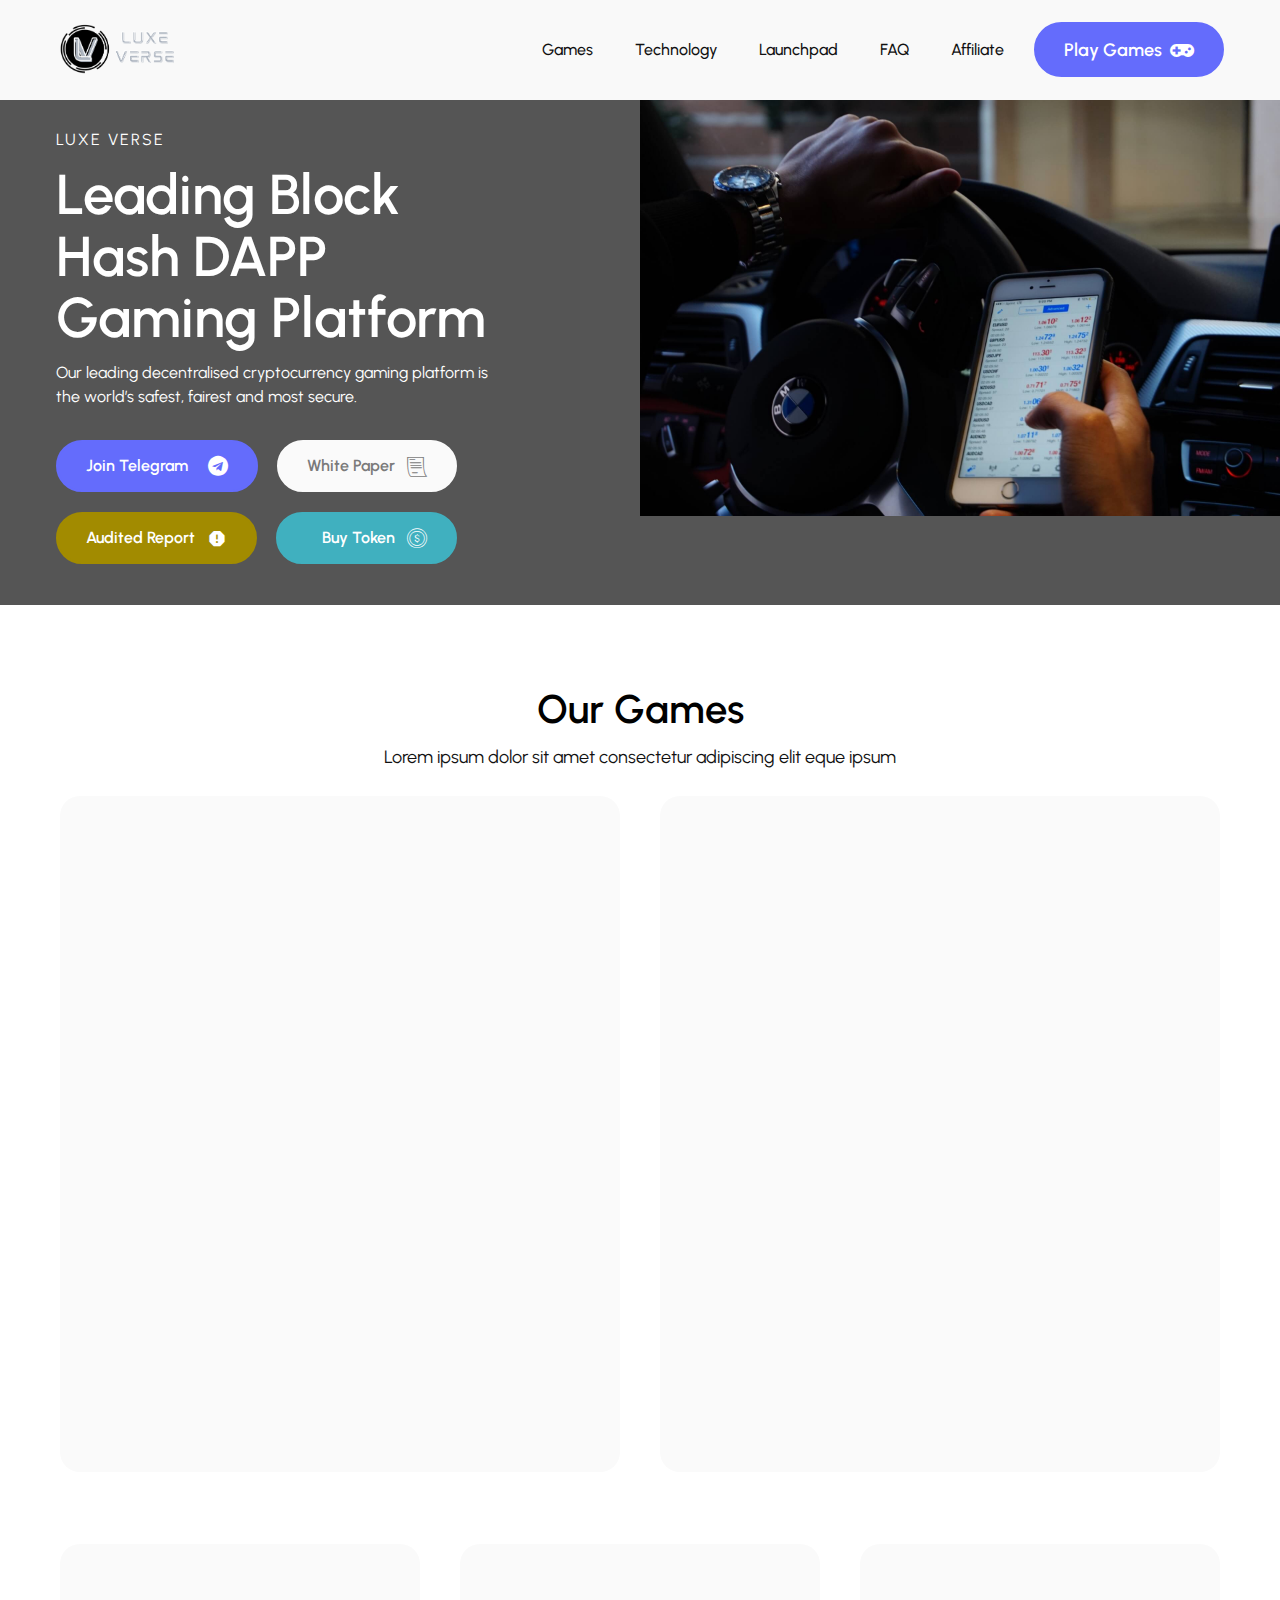
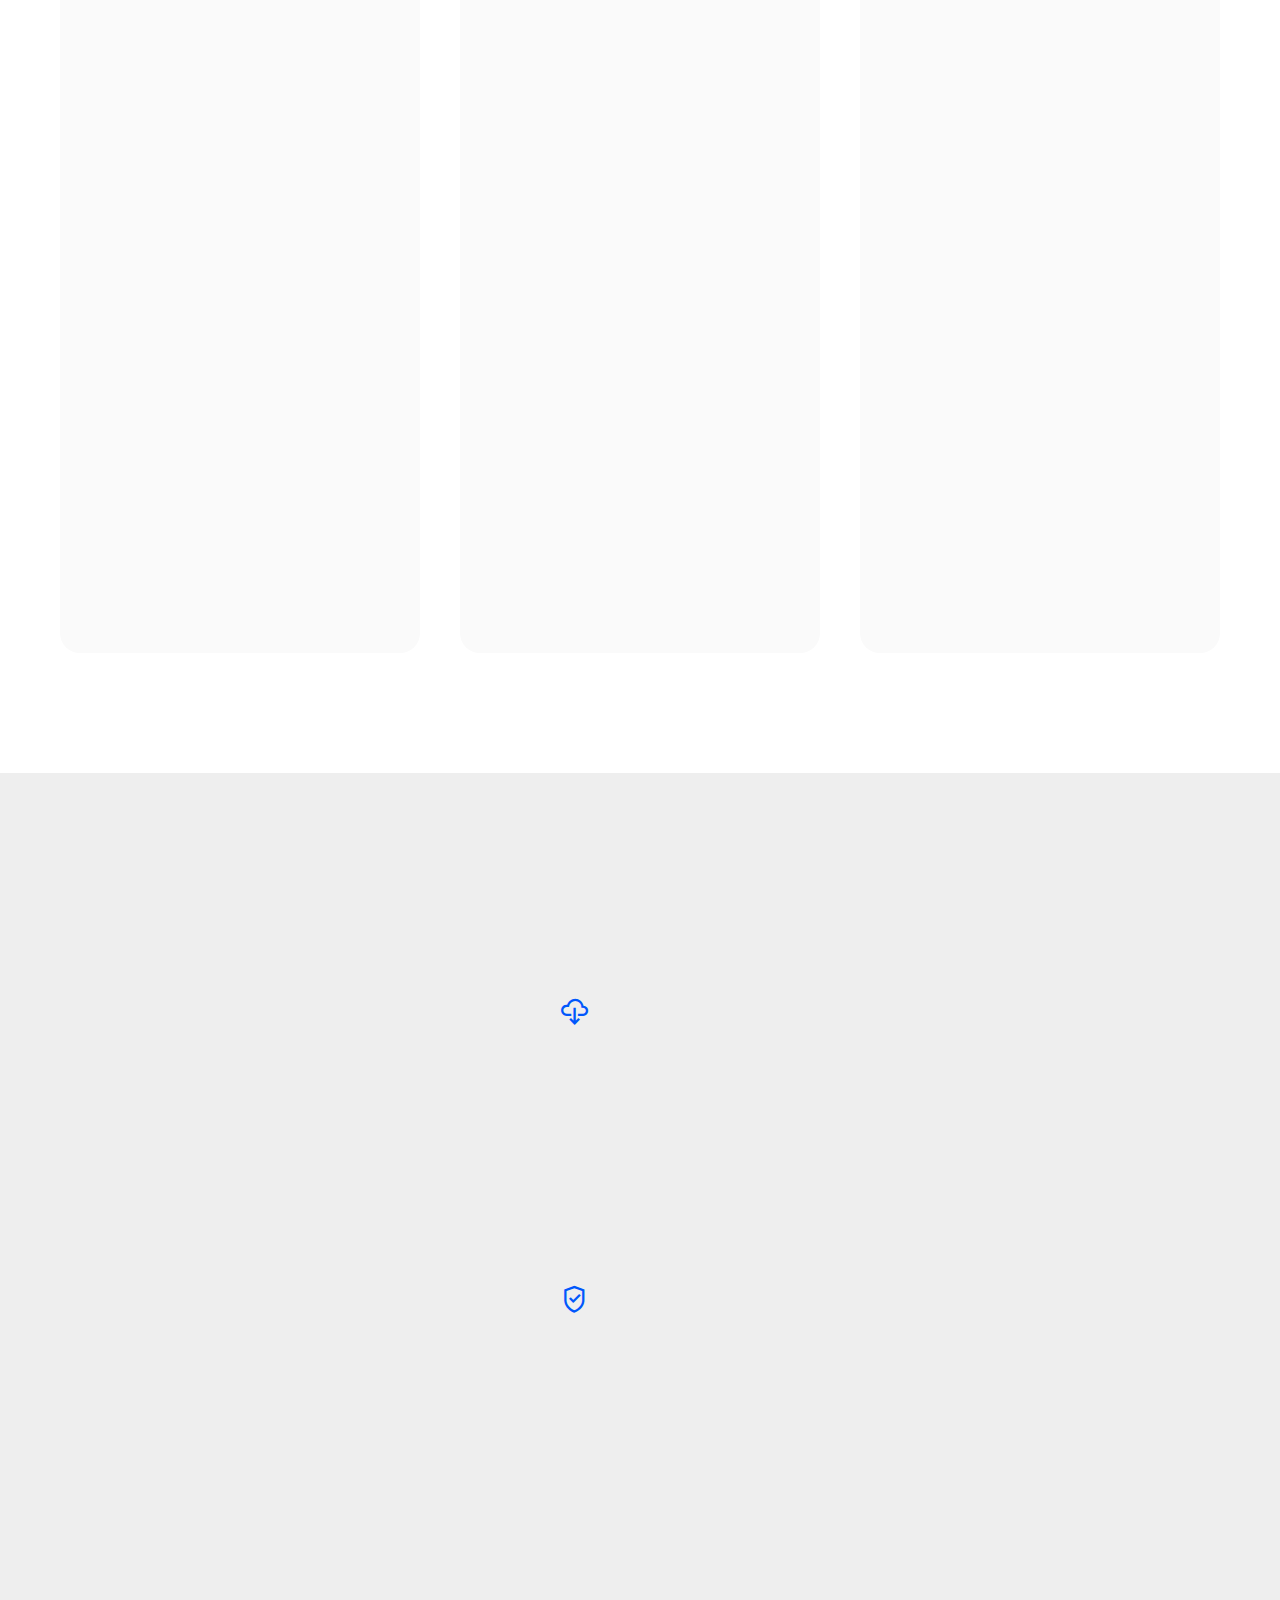
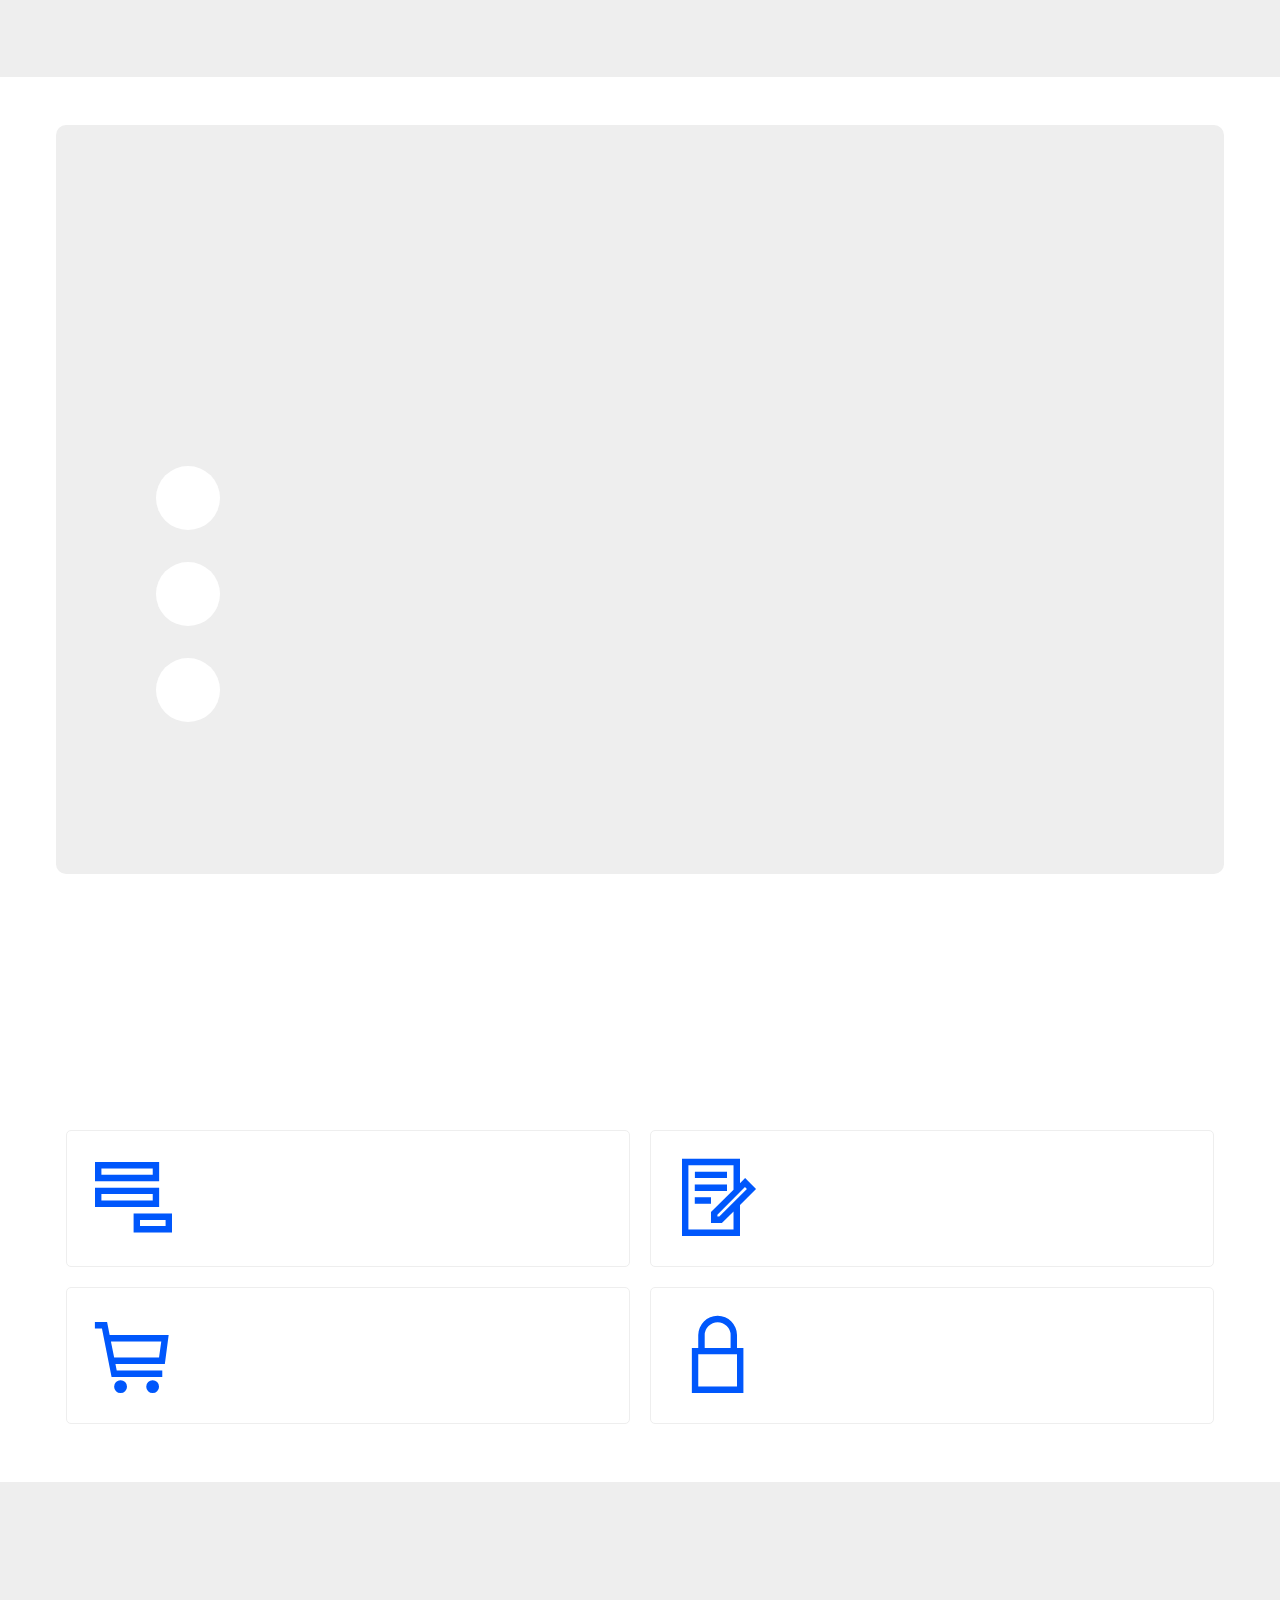
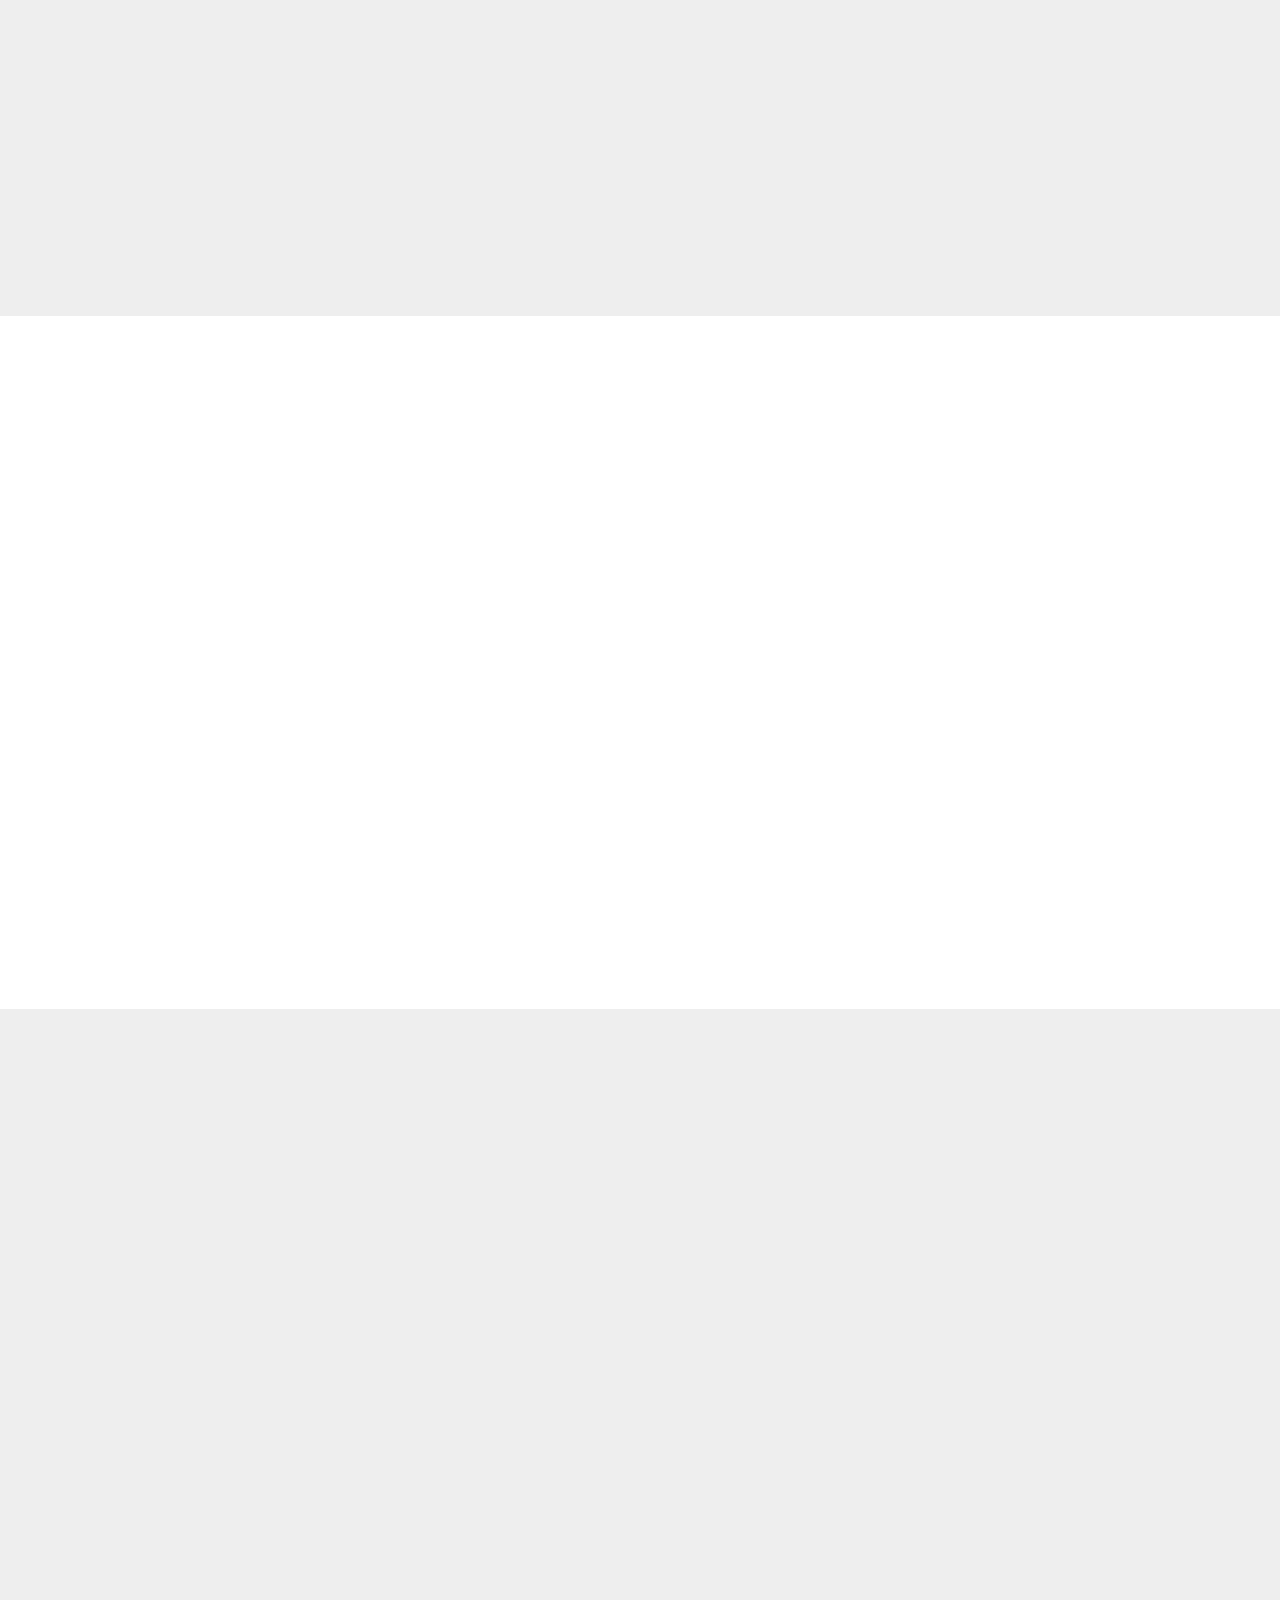
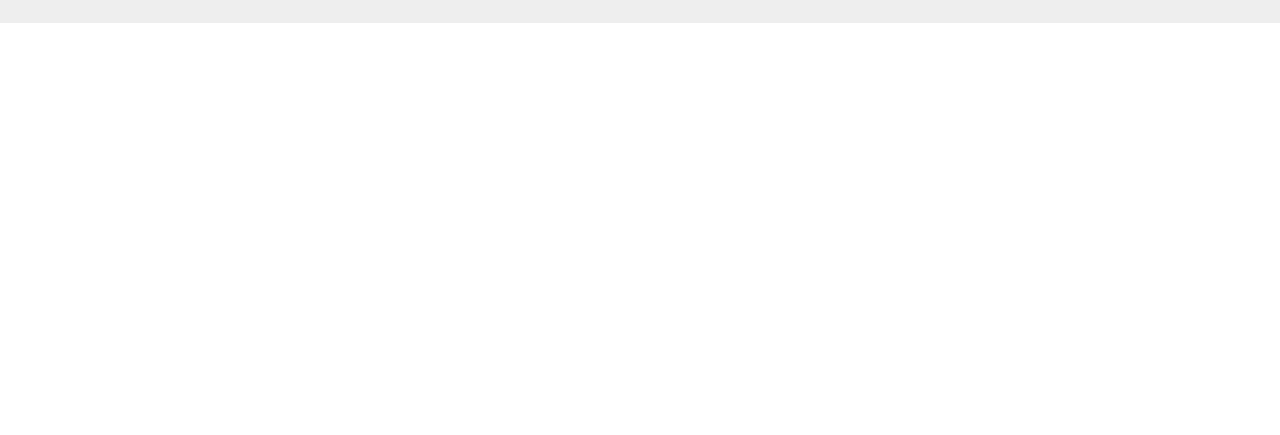
==== index.html @ df1e3af6 "create github pages" ====
<!DOCTYPE html>
<html  >
<head>
  
  <meta charset="UTF-8">
  <meta http-equiv="X-UA-Compatible" content="IE=edge">
  
  <meta name="viewport" content="width=device-width, initial-scale=1, minimum-scale=1">
  <link rel="shortcut icon" href="assets/images/logo-light-topleft-website-128x66.png" type="image/x-icon">
  <meta name="description" content="">
  
  
  <title>Home</title>
  <link rel="stylesheet" href="assets/FontAwesome/css/font-awesome.css">
  <link rel="stylesheet" href="assets/Material-Design-Icons/css/material.css">
  <link rel="stylesheet" href="assets/icon54-v3/style.css">
  <link rel="stylesheet" href="assets/iconsMind/style.css">
  <link rel="stylesheet" href="assets/web/assets/mobirise-icons2/mobirise2.css">
  <link rel="stylesheet" href="assets/bootstrap/css/bootstrap.min.css">
  <link rel="stylesheet" href="assets/bootstrap/css/bootstrap-grid.min.css">
  <link rel="stylesheet" href="assets/bootstrap/css/bootstrap-reboot.min.css">
  <link rel="stylesheet" href="assets/animatecss/animate.css">
  <link rel="stylesheet" href="assets/dropdown/css/style.css">
  <link rel="stylesheet" href="assets/socicon/css/styles.css">
  <link rel="stylesheet" href="assets/theme/css/style.css">
  <link rel="preload" href="https://fonts.googleapis.com/css?family=Urbanist:100,200,300,400,500,600,700,800,900,100i,200i,300i,400i,500i,600i,700i,800i,900i&display=swap" as="style" onload="this.onload=null;this.rel='stylesheet'">
  <noscript><link rel="stylesheet" href="https://fonts.googleapis.com/css?family=Urbanist:100,200,300,400,500,600,700,800,900,100i,200i,300i,400i,500i,600i,700i,800i,900i&display=swap"></noscript>
  <link rel="preload" as="style" href="assets/mobirise/css/mbr-additional.css"><link rel="stylesheet" href="assets/mobirise/css/mbr-additional.css" type="text/css">
  
  
  
  <script src="https://apps.elfsight.com/p/platform.js" defer></script>
<div class="elfsight-app-71efbf49-faab-4d06-bc3c-f1124c22f27e"></div>

<script src="https://apps.elfsight.com/p/platform.js" defer></script>
<div class="elfsight-app-37914d47-bce0-43f6-bb93-6f2a8a0540d7"></div>

</head>
<body>
  
  <section data-bs-version="5.1" class="menu menu1 cid-t5qfp1eKlK" once="menu" id="menu01-8">
    
    <nav class="navbar navbar-dropdown navbar-fixed-top navbar-expand-lg">
        <div class="container">
            <div class="navbar-brand">
                <span class="navbar-logo">
                    <a href="#">
                        <img src="assets/images/logo-light-topleft-website-347x180.png" alt="" style="height: 4.1rem;">
                    </a>
                </span>
                
            </div>
            <button class="navbar-toggler" type="button" data-toggle="collapse" data-bs-toggle="collapse" data-target="#navbarSupportedContent" data-bs-target="#navbarSupportedContent" aria-controls="navbarNavAltMarkup" aria-expanded="false" aria-label="Toggle navigation">
                <div class="hamburger">
                    <span></span>
                    <span></span>
                    <span></span>
                    <span></span>
                </div>
            </button>
            <div class="collapse navbar-collapse" id="navbarSupportedContent">
                <ul class="navbar-nav nav-dropdown" data-app-modern-menu="true"><li class="nav-item"><a class="nav-link link text-black display-7" href="#" aria-expanded="false">Games</a></li>
                    <li class="nav-item"><a class="nav-link link text-black display-7" href="#">Technology</a></li>
                    <li class="nav-item"><a class="nav-link link text-black display-7" href="#">Launchpad</a>
                    </li><li class="nav-item"><a class="nav-link link text-black display-7" href="#">FAQ</a></li><li class="nav-item"><a class="nav-link link text-black display-7" href="#">Affiliate</a></li></ul>
                
                <div class="navbar-buttons align-right mbr-section-btn"><a class="btn btn-primary display-4" href="#"><span class="fa fa-gamepad mbr-iconfont mbr-iconfont-btn"></span>Play Games</a></div>
            </div>
        </div>
    </nav>
</section>

<section data-bs-version="5.1" class="header7 cid-sPTOBWm9vP" id="header7-d">

    

    

    <div class="container">
        <div class="row justify-content-center">
            <div class="col-12 col-md-6">
                <div class="text-wrapper">
                    <p class="label-text mbr-fonts-style display-7">LUXE VERSE</p>
                    <h2 class="mbr-section-title mbr-fonts-style display-1"><strong>Leading Block Hash DAPP Gaming Platform</strong></h2>
                    <p class="mbr-text mbr-fonts-style display-7">
                        Our leading decentralised cryptocurrency gaming platform is the world’s safest, fairest and most secure.     </p>
                    <div class="btn-container">
                        <div class="mbr-section-btn"><a class="btn btn-primary display-7" href="#"><span class="fa fa-telegram mbr-iconfont mbr-iconfont-btn"></span>Join Telegram&nbsp; &nbsp;</a> <a class="btn btn-white display-7" href="#"><span class="icon54-v3-paper mbr-iconfont mbr-iconfont-btn"></span>White Paper&nbsp;</a> <a class="btn btn-danger display-7" href="#"><span class="mdi-content-report mbr-iconfont mbr-iconfont-btn"></span>Audited Report&nbsp;</a> <a class="btn btn-success display-7" href="#"><span class="imind-token- mbr-iconfont mbr-iconfont-btn"></span>&nbsp; &nbsp; Buy Token&nbsp;</a></div>
                    </div>
                </div>
            </div>
            <div class="col-12 col-md-6">
            </div>
        </div>
    </div>
</section>

<section data-bs-version="5.1" class="gallery1 cid-t5qbLTYgHn" id="agallery1-3">
    
    
    <div class="container">
        <div class="row">
            <div class="mbr-section-head сol-12">
                <h4 class="mbr-section-title mbr-fonts-style align-center mb-0 display-2"><strong>Our Games</strong></h4>
                <h5 class="mbr-section-subtitle align-center mbr-fonts-style mb-0 mt-2 display-4">Lorem ipsum dolor sit amet consectetur adipiscing elit eque ipsum</h5>
            </div>

            <div class="col-12 col-items">
                <div class="item features-image сol-12 col-lg-6">
                    <div class="item-wrapper">
                        <div class="item-img">
                            <img src="assets/images/hash-880x495.jpg" alt="">
                        </div>
                        <div class="item-content">
                            <h5 class="item-title mbr-fonts-style mb-0 display-2">
                                <strong>Even/Odd</strong>
                            </h5>
                            <p class="mbr-text mbr-fonts-style display-4">
                                Based on the last character of the Blockhash sequence as the result. If the last character is 1,3,5,7,9,b,d,f - the result is Odd. The last character is 0,2,4,6,8,a,c,e - the result is Even.
                            </p>
                            <div class="mbr-section-btn item-footer mt-2"><a href="" class="btn btn-primary item-btn display-4" target="_blank">Read More</a></div>
                        </div>
                    </div>
                </div>
                <div class="item features-image сol-12 col-lg-6">
                    <div class="item-wrapper">
                        <div class="item-img">
                            <img src="assets/images/highlow-880x495.jpg" alt="">
                        </div>
                        <div class="item-content">
                            <h5 class="item-title mbr-fonts-style mb-0 display-2">
                                <strong>High/Low</strong></h5>
                            <p class="mbr-text mbr-fonts-style display-4">
                                ased on the last character of the Blockhash sequence as the result. If the last character is 0,1,2,3,4,5,6,7 - the result is Low. The last character is 8,9,a,b,c,d,e,f - the result is High.
                            </p>
                            <div class="mbr-section-btn item-footer mt-2"><a href="" class="btn btn-success item-btn display-4" target="_blank">
                                    Read More
                                </a></div>
                        </div>
                    </div>
                </div>
            </div>
        </div>
    </div>
</section>

<section data-bs-version="5.1" class="gallery1 cid-t5qbMDLNtA" id="agallery2-4">
    
    
    <div class="container">
        <div class="row">
            

            <div class="col-12 col-items">
                <div class="item features-image сol-12 col-lg-4">
                    <div class="item-wrapper">
                        <div class="item-img">
                            <img src="assets/images/lottery-480x270.jpg" alt="">
                        </div>
                        <div class="item-content">
                            <h5 class="item-title mbr-fonts-style mb-0 display-2">
                                <strong>Lottery</strong>
                            </h5>
                            <p class="mbr-text mbr-fonts-style display-4">
                                Blockhash chain consists of 16 alphanumeric characters (（0,1,2,3,4,5,6,7,8,9,a,b,c,d,e,f). Players have the option to bet, if they choose the correct letter that matches the last letter of Blockhash - Player wins.<br><br>
                            </p>
                            <div class="mbr-section-btn item-footer mt-2"><a href="" class="btn btn-primary item-btn display-4" target="_blank">
                                    Read More
                                </a></div>
                        </div>
                    </div>
                </div>
                <div class="item features-image сol-12 col-lg-4">
                    <div class="item-wrapper">
                        <div class="item-img">
                            <img src="assets/images/dice-480x270.jpg" alt="">
                        </div>
                        <div class="item-content">
                            <h5 class="item-title mbr-fonts-style mb-0 display-2">
                                <strong>Dice</strong>
                            </h5>
                            <p class="mbr-text mbr-fonts-style display-4">
                                One able to choose a ‘lucky’ number from the range 1 to 99 to bet against the following number value roll out will be over or under the chosen value. Different ‘lucky’ number chosen and betting the next value over or under will result in different chances of wining.
                            </p>
                            <div class="mbr-section-btn item-footer mt-2"><a href="" class="btn btn-success item-btn display-4" target="_blank">
                                    Read More
                                </a></div>
                        </div>
                    </div>
                </div>
                <div class="item features-image сol-12 col-lg-4">
                    <div class="item-wrapper">
                        <div class="item-img">
                            <img src="assets/images/jackpot-480x270.jpg" alt="">
                        </div>
                        <div class="item-content">
                            <h5 class="item-title mbr-fonts-style mb-0 display-2">
                                <strong>Jackpot</strong>
                            </h5>
                            <p class="mbr-text mbr-fonts-style display-4">
                                This is a game where you able to win different amount of prize from the game pool by selecting you "lucky number" to game in. To play, you just pick a 5-digit number, or 5D number, from 00000 to 99999.<br><br><br>
                            </p>
                            <div class="mbr-section-btn item-footer mt-2"><a href="" class="btn btn-info item-btn display-4" target="_blank">
                                    Read More
                                </a></div>
                        </div>
                    </div>
                </div>
            </div>
        </div>
    </div>
</section>

<section data-bs-version="5.1" class="features6 cid-sPFXsPAhMt" id="afeatures6-7">

    

    

    <div class="container">
        <div class="row justify-content-center">
            <div class="col-12 col-md-4 image-wrapper">
                <div class="img-item">
                    <img src="assets/images/pexels-alesia-kozik-6771899-removebg-preview.png" alt="">
                </div>
            </div>
            <div class="col-12 col-md text-col">
                <div class="text-wrapper">
                    
                    <h2 class="mbr-section-title mbr-fonts-style display-1">What is Luxe verse?</h2>
                    <div class="item mbr-flex">
                        <div class="card-icon-box">
                            <span class="mbr-iconfont mobi-mbri-download-2 mobi-mbri"></span>
                        </div>
                        <div class="text-box">
                            <h3 class="card-title mbr-fonts-style mb-2 display-4">INTRODUCING Luxe verse</h3>
                            <p class="card-text mbr-black mbr-fonts-style m-0 display-7">Luxe verse is built on the block hash, every transaction, including betting, revealing, sending rewards, are recorded on the blockchain and can NEVER be modified later after. With that being said, there is absolutely NO chance for Luxe verse to cheat on our customers. At Luxe verse, we offer a variety of games built around the safety and security of Block hash, which allows us to build exciting games without compromissing on fairness and speed. At Luxe verse, we allow BUSD of Binance to join and play games inside! </p>
                        </div>
                    </div>
                    <div class="item mbr-flex">
                        <div class="card-icon-box">
                            <span class="mbr-iconfont mobi-mbri-protect mobi-mbri"></span>
                        </div>
                        <div class="text-box">
                            <h3 class="card-title mbr-fonts-style mb-2 display-4">Mission &amp; Vision</h3>
                            <p class="card-text mbr-black mbr-fonts-style m-0 display-7">Luxe Verse aspires to be a stable multi-chain coin that can be used on our platform. The metaverse, on the other hand, allows every player to strap on the VR glasses and interact with us in our virtual casino world. The main goal of this project is to enable everyone to create their own cold wallet to securely store, swap, and stake their diverse assets. Luxe Verse is also designed to create its own ecosystem which includes e-commerce, gaming, and a trading platform, making it a one-stop platform for everyone to experience. </p>
                        </div>
                    </div>
                    
                </div>
            </div>
        </div>
    </div>
</section>

<section data-bs-version="5.1" class="features19 cid-sPTPgWUzGs" id="features19-h">

    

    

    <div class="container">
        <div class="row justify-content-center">
            <div class="content-wrapper">
                <div class="col-12 col-lg">
                    <div class="text-wrapper">
                        <h2 class="mbr-section-title mbr-fonts-style display-2"><strong>Cloud Base System</strong></h2>
                        <p class="mbr-text mbr-fonts-style display-4">
                            Lorem ipsum dolor sit amet, consectetur adipiscing elit. Ut elit tellus, luctus nec ullamcorper mattis, pulvinar dapibus leo. Lorem ipsum dolor sit amet, consectetur adipiscing elit. Ut elit tellus, luctus nec ullamcorper mattis, pulvinar dapibus leo.
                        </p>
                        <div class="item-container">
                            <div class="item mbr-flex">
                                <div class="icon-box">
                                    <p class="number-text mbr-black mbr-fonts-style m-0 display-5">1</p>
                                </div>
                                <div class="text-box">
                                    <p class="icon-text mbr-black mbr-fonts-style m-0 display-5"><strong>Register</strong><br></p>
                                </div>
                            </div>
                            <div class="item mbr-flex">
                                <div class="icon-box">
                                    <p class="number-text mbr-black mbr-fonts-style m-0 display-5">2</p>
                                </div>
                                <div class="text-box">
                                    <p class="icon-text mbr-black mbr-fonts-style m-0 display-5"><strong>Confirm</strong><br></p>
                                </div>
                            </div>
                            <div class="item mbr-flex">
                                <div class="icon-box">
                                    <p class="number-text mbr-black mbr-fonts-style m-0 display-5">3</p>
                                </div>
                                <div class="text-box">
                                    <p class="icon-text mbr-black mbr-fonts-style m-0 display-5"><strong>Explore</strong><br></p>
                                </div>
                            </div>

                            
                            
                        </div>
                    </div>
                </div>
                <div class="col-12 col-lg-6 image-wrapper">
                    <img class="w-100" src="assets/images/pexels-alesia-kozik-6771900-removebg-preview.png" alt="">
                </div>
            </div>
        </div>
    </div>
</section>

<section data-bs-version="5.1" class="features2 cid-sPTPDJ4Dr1" id="features2-i">

    
    
    <div class="container">
        <div class="row justify-content-center">
            <div class="text-container">
                <p class="label-text align-center mbr-fonts-style mb-2 display-7">
                    <strong>SERVICES</strong>
                </p>
                <h2 class="mbr-section-title mbr-fonts-style align-center display-2"><strong>Business Solution</strong></h2>
            </div>
            <div class="cards-container">
                <div class="card col-12 col-lg-6">
                    <div class="card-wrapper">
                        <div class="icon-box">
                            <span class="mbr-iconfont mobi-mbri-add-submenu mobi-mbri" style="font-size: 77px;"></span>
                        </div>
                        <div class="card-box">
                            <h4 class="card-title mbr-fonts-style mb-1 display-5"><strong>Qualitative Research</strong></h4>
                            <p class="card-text mbr-fonts-style display-7">Lorem ipsum dolor sit amet, consectetur adipiscing.</p>
                        </div>
                    </div>
                </div>
                <div class="card col-12 col-lg-6">
                    <div class="card-wrapper">
                        <div class="icon-box">
                            <span class="mbr-iconfont mobi-mbri-contact-form mobi-mbri" style="font-size: 77px;"></span>
                        </div>
                        <div class="card-box">
                            <h4 class="card-title mbr-fonts-style mb-1 display-5"><strong>Social Marketing</strong></h4>
                            <p class="card-text mbr-fonts-style display-7">Lorem ipsum dolor sit amet, consectetur adipiscing.</p>
                        </div>
                    </div>
                </div>

                <div class="card col-12 col-lg-6">
                    <div class="card-wrapper">
                        <div class="icon-box">
                            <span class="mbr-iconfont mobi-mbri-shopping-cart mobi-mbri" style="font-size: 77px;"></span>
                        </div>
                        <div class="card-box">
                            <h4 class="card-title mbr-fonts-style mb-1 display-5"><strong>Graphic Design</strong></h4>
                            <p class="card-text mbr-fonts-style display-7">Lorem ipsum dolor sit amet, consectetur adipiscing.</p>
                        </div>
                    </div>
                </div>
                <div class="card col-12 col-lg-6">
                    <div class="card-wrapper">
                        <div class="icon-box">
                            <span class="mbr-iconfont mobi-mbri-lock mobi-mbri" style="font-size: 77px;"></span>
                        </div>
                        <div class="card-box">
                            <h4 class="card-title mbr-fonts-style mb-1 display-5"><strong>Development</strong></h4>
                            <p class="card-text mbr-fonts-style display-7">Lorem ipsum dolor sit amet, consectetur adipiscing.</p>
                        </div>
                    </div>
                </div>


                
                
            </div>
        </div>
    </div>
</section>

<section data-bs-version="5.1" class="clients1 cid-sPTQWdbQkE" id="clients1-l">

    
    
    <div class="container">
        <div class="row justify-content-center">
            <div class="text-container">
                <h2 class="mbr-section-title mbr-fonts-style align-center display-2">
                   <strong>Our investors</strong>
                </h2>
                <p class="mbr-text align-center mbr-fonts-style mb-0 display-7">
                    Lorem ipsum dolor sit amet consectetur adipiscing elit eque<br> ipsum odio justo amet urna auctor.
                </p>
            </div>
            <div class="cards-container">
                <div class="card col-6 col-md-4 col-lg-2">
                    <div class="card-wrapper">
                        <div class="card-box">
                            <div class="item-img">
                                <img src="assets/images/1.png">
                            </div>
                        </div>
                    </div>
                </div>
                <div class="card col-6 col-md-4 col-lg-2">
                    <div class="card-wrapper">
                        <div class="card-box">
                            <div class="item-img">
                                <img src="assets/images/2.png">
                            </div>
                        </div>
                    </div>
                </div>
                <div class="card col-6 col-md-4 col-lg-2">
                    <div class="card-wrapper">
                        <div class="card-box">
                            <div class="item-img">
                                <img src="assets/images/3.png">
                            </div>
                        </div>
                    </div>
                </div>
                <div class="card col-6 col-md-4 col-lg-2">
                    <div class="card-wrapper">
                        <div class="card-box">
                            <div class="item-img">
                                <img src="assets/images/4.png">
                            </div>
                        </div>
                    </div>
                </div>
                
                
            </div>
        </div>
    </div>
</section>

<section data-bs-version="5.1" class="gallery1 cid-sPTRoBm7XP" id="gallery1-m">
    
    
    <div class="container">
        <div class="mbr-section-head">
            <h4 class="mbr-section-title mbr-fonts-style align-center mb-0 display-2">
                <strong>From our blog</strong>
            </h4>
            
        </div>
        <div class="row">
            <div class="item features-image сol-12 col-md-6 col-lg-4">
                <div class="item-wrapper">
                    <div class="item-img">
                        <img src="assets/images/pexels-flickr-157040.jpg" alt="">
                    </div>
                    <div class="item-content">
                        <p class="mbr-text mbr-fonts-style mb-1 display-7"><a class="text-black" href="">Technology</a>, <a class="text-black" href="">Socio Lib</a></p>
                        <h5 class="item-title mbr-fonts-style mb-0 display-5"><strong>Technology is Transforming Global Treaties&nbsp;</strong></h5>
                        
                    </div>
                </div>
            </div>
            <div class="item features-image сol-12 col-md-6 col-lg-4">
                <div class="item-wrapper">
                    <div class="item-img">
                        <img src="assets/images/pexels-jonas-svidras-759960.jpg" alt="">
                    </div>
                    <div class="item-content">
                        <p class="mbr-text mbr-fonts-style mb-1 display-7"><a class="text-black" href="">Technology</a>, <a class="text-black" href="">Socio Lib</a></p>
                        <h5 class="item-title mbr-fonts-style mb-0 display-5"><strong>Web 3.0 can Repair Digital Profile&nbsp;</strong></h5>
                        
                    </div>
                </div>
            </div>
            <div class="item features-image сol-12 col-md-6 col-lg-4">
                <div class="item-wrapper">
                    <div class="item-img">
                        <img src="assets/images/pexels-fauxels-3184454.jpg" alt="">
                    </div>
                    <div class="item-content">
                        <p class="mbr-text mbr-fonts-style mb-1 display-7"><a class="text-black" href="">Technology</a>, <a class="text-black" href="">Socio Lib</a></p>
                        <h5 class="item-title mbr-fonts-style mb-0 display-5"><strong>Google Expands into Fleet Business&nbsp;</strong></h5>
                        
                    </div>
                </div>
            </div>
        </div>
    </div>
</section>

<section data-bs-version="5.1" class="features13 cid-sPTRSKyOYa" id="features13-n">

    

    

    <div class="container">
        <div class="row justify-content-center">
            <div class="col-12 col-md-5 image-wrapper">
                <div class="img-item">
                    <img src="assets/images/pexels-nataliya-vaitkevich-6120180-removebg-preview.png" alt="">
                </div>
            </div>
            <div class="col-12 col-md text-col">
                <div class="text-wrapper">
                    
                    <h2 class="mbr-section-title mbr-fonts-style display-2"><strong>INTRODUCING Luxe verse</strong></h2>
                    <p class="mbr-text mbr-fonts-style name-text display-4">
                        Luxe verse is built on the block hash, every transaction, including betting, revealing, sending rewards, are recorded on the blockchain and can NEVER be modified later after. With that being said, there is absolutely NO chance for Luxe verse to cheat on our customers. At Luxe verse, we offer a variety of games built around the safety and security of Block hash, which allows us to build exciting games without compromissing on fairness and speed. At Luxe verse, we allow BUSD of Binance to join and play games inside!

                    </p>
                    
                    
                    <div class="btn-container">
                        
                    </div>
                </div>
            </div>
        </div>
    </div>
</section>

<section data-bs-version="5.1" class="features7 cid-t5qgU04SLE" id="features7-9">
    

    

    <div>
        <div class="container">
            <div class="row row-main">
                <div class="col brand-col">
                    <div class="row brand-row">
                        <div class="brand col-12 col-sm-6 col-md-3">
                            <img src="assets/images/partn1.svg" alt="">
                        </div>
                        <div class="brand col-12 col-sm-6 col-md-3">
                            <img src="assets/images/partn2.svg" alt="">
                        </div>
                        <div class="brand col-12 col-sm-6 col-md-3">
                            <img src="assets/images/partn6.svg" alt="">
                        </div>
                        <div class="brand col-12 col-sm-6 col-md-3">
                            <img src="assets/images/partn4.svg" alt="">
                        </div>
                    </div>
                </div>
            </div>
        </div>
    </div>
</section>

<section data-bs-version="5.1" class="footer2 cid-sPFVO6yMTI" once="footers" id="afooter2-1">

    

    

    <div class="container">
        <div class="media-container-row align-center mbr-white">
            <div class="col-12">
                <p class="mbr-text mb-0 mbr-fonts-style display-7">Privacy Policy   |&nbsp;Terms &amp; Conditios   |    Disclaimer&nbsp;<br>© Copyright 2025 Mobirise - All Rights Reserved
                </p>
            </div>
        </div>
    </div>
</section>


<script src="assets/bootstrap/js/bootstrap.bundle.min.js"></script>
  <script src="assets/smoothscroll/smooth-scroll.js"></script>
  <script src="assets/ytplayer/index.js"></script>
  <script src="assets/dropdown/js/navbar-dropdown.js"></script>
  <script src="assets/theme/js/script.js"></script>
  
  
  
  <input name="animation" type="hidden">
  
</body>
</html>
---- assets/Material-Design-Icons/css/material.css ----
@font-face {
  font-family: 'Material-Design-Icons';
  src: url('../fonts/Material-Design-Icons.eot?3ocs8m');
  src: url('../fonts/Material-Design-Icons.eot?#iefix3ocs8m') format('embedded-opentype'), url('../fonts/Material-Design-Icons.woff?3ocs8m') format('woff'), url('../fonts/Material-Design-Icons.ttf?3ocs8m') format('truetype'), url('../fonts/Material-Design-Icons.svg?3ocs8m#Material-Design-Icons') format('svg');
  font-weight: normal;
  font-style: normal;
}
[class^="mdi-"],
[class*="mdi-"] {
  speak: none;
  display: inline-block;
  font-style: normal;
  font-variant:normal;
  font-weight:normal;
/*  font-size:24px;*/
  line-height:1;
  font-family:'Material-Design-Icons' !important;
  text-rendering: auto;
  
  -webkit-font-smoothing: antialiased;
  -moz-osx-font-smoothing: grayscale;
  -webkit-transform: translate(0, 0);
      -ms-transform: translate(0, 0);
          transform: translate(0, 0);
}
[class^="mdi-"]:before,
[class*="mdi-"]:before {
  display: inline-block;
  speak: none;
  text-decoration: inherit;
}
[class^="mdi-"].pull-left,
[class*="mdi-"].pull-left {
  margin-right: .3em;
}
[class^="mdi-"].pull-right,
[class*="mdi-"].pull-right {
  margin-left: .3em;
}
[class^="mdi-"].mdi-lg:before,
[class*="mdi-"].mdi-lg:before,
[class^="mdi-"].mdi-lg:after,
[class*="mdi-"].mdi-lg:after {
  font-size: 1.33333333em;
  line-height: 0.75em;
  vertical-align: -15%;
}
[class^="mdi-"].mdi-2x:before,
[class*="mdi-"].mdi-2x:before,
[class^="mdi-"].mdi-2x:after,
[class*="mdi-"].mdi-2x:after {
  font-size: 2em;
}
[class^="mdi-"].mdi-3x:before,
[class*="mdi-"].mdi-3x:before,
[class^="mdi-"].mdi-3x:after,
[class*="mdi-"].mdi-3x:after {
  font-size: 3em;
}
[class^="mdi-"].mdi-4x:before,
[class*="mdi-"].mdi-4x:before,
[class^="mdi-"].mdi-4x:after,
[class*="mdi-"].mdi-4x:after {
  font-size: 4em;
}
[class^="mdi-"].mdi-5x:before,
[class*="mdi-"].mdi-5x:before,
[class^="mdi-"].mdi-5x:after,
[class*="mdi-"].mdi-5x:after {
  font-size: 5em;
}
[class^="mdi-device-signal-cellular-"]:after,
[class^="mdi-device-battery-"]:after,
[class^="mdi-device-battery-charging-"]:after,
[class^="mdi-device-signal-cellular-connected-no-internet-"]:after,
[class^="mdi-device-signal-wifi-"]:after,
[class^="mdi-device-signal-wifi-statusbar-not-connected"]:after,
.mdi-device-network-wifi:after {
  opacity: .3;
  position: absolute;
  left: 0;
  top: 0;
  z-index: 1;
  display: inline-block;
  speak: none;
  text-decoration: inherit;
}
[class^="mdi-device-signal-cellular-"]:after {
  content: "\e758";
}
[class^="mdi-device-battery-"]:after {
  content: "\e735";
}
[class^="mdi-device-battery-charging-"]:after {
  content: "\e733";
}
[class^="mdi-device-signal-cellular-connected-no-internet-"]:after {
  content: "\e75d";
}
[class^="mdi-device-signal-wifi-"]:after,
.mdi-device-network-wifi:after {
  content: "\e765";
}
[class^="mdi-device-signal-wifi-statusbasr-not-connected"]:after {
  content: "\e8f7";
}
.mdi-device-signal-cellular-off:after,
.mdi-device-signal-cellular-null:after,
.mdi-device-signal-cellular-no-sim:after,
.mdi-device-signal-wifi-off:after,
.mdi-device-signal-wifi-4-bar:after,
.mdi-device-signal-cellular-4-bar:after,
.mdi-device-battery-alert:after,
.mdi-device-signal-cellular-connected-no-internet-4-bar:after,
.mdi-device-battery-std:after,
.mdi-device-battery-full .mdi-device-battery-unknown:after {
  content: "";
}
.mdi-fw {
  width: 1.28571429em;
  text-align: center;
}
.mdi-ul {
  padding-left: 0;
  margin-left: 2.14285714em;
  list-style-type: none;
}
.mdi-ul > li {
  position: relative;
}
.mdi-li {
  position: absolute;
  left: -2.14285714em;
  width: 2.14285714em;
  top: 0.14285714em;
  text-align: center;
}
.mdi-li.mdi-lg {
  left: -1.85714286em;
}
.mdi-border {
  padding: .2em .25em .15em;
  border: solid 0.08em #eeeeee;
  border-radius: .1em;
}
.mdi-spin {
  -webkit-animation: mdi-spin 2s infinite linear;
  animation: mdi-spin 2s infinite linear;
  -webkit-transform-origin: 50% 50%;
  -ms-transform-origin: 50% 50%;
      transform-origin: 50% 50%;
}
.mdi-pulse {
  -webkit-animation: mdi-spin 1s steps(8) infinite;
  animation: mdi-spin 1s steps(8) infinite;
  -webkit-transform-origin: 50% 50%;
  -ms-transform-origin: 50% 50%;
      transform-origin: 50% 50%;
}
@-webkit-keyframes mdi-spin {
  0% {
    -webkit-transform: rotate(0deg);
    transform: rotate(0deg);
  }
  100% {
    -webkit-transform: rotate(359deg);
    transform: rotate(359deg);
  }
}
@keyframes mdi-spin {
  0% {
    -webkit-transform: rotate(0deg);
    transform: rotate(0deg);
  }
  100% {
    -webkit-transform: rotate(359deg);
    transform: rotate(359deg);
  }
}
.mdi-rotate-90 {
  filter: progid:DXImageTransform.Microsoft.BasicImage(rotation=1);
  -webkit-transform: rotate(90deg);
  -ms-transform: rotate(90deg);
  transform: rotate(90deg);
}
.mdi-rotate-180 {
  filter: progid:DXImageTransform.Microsoft.BasicImage(rotation=2);
  -webkit-transform: rotate(180deg);
  -ms-transform: rotate(180deg);
  transform: rotate(180deg);
}
.mdi-rotate-270 {
  filter: progid:DXImageTransform.Microsoft.BasicImage(rotation=3);
  -webkit-transform: rotate(270deg);
  -ms-transform: rotate(270deg);
  transform: rotate(270deg);
}
.mdi-flip-horizontal {
  filter: progid:DXImageTransform.Microsoft.BasicImage(rotation=0, mirror=1);
  -webkit-transform: scale(-1, 1);
  -ms-transform: scale(-1, 1);
  transform: scale(-1, 1);
}
.mdi-flip-vertical {
  filter: progid:DXImageTransform.Microsoft.BasicImage(rotation=2, mirror=1);
  -webkit-transform: scale(1, -1);
  -ms-transform: scale(1, -1);
  transform: scale(1, -1);
}
:root .mdi-rotate-90,
:root .mdi-rotate-180,
:root .mdi-rotate-270,
:root .mdi-flip-horizontal,
:root .mdi-flip-vertical {
  -webkit-filter: none;
          filter: none;
}
.mdi-stack {
  position: relative;
  display: inline-block;
  width: 2em;
  height: 2em;
  line-height: 2em;
  vertical-align: middle;
}
.mdi-stack-1x,
.mdi-stack-2x {
  position: absolute;
  left: 0;
  width: 100%;
  text-align: center;
}
.mdi-stack-1x {
  line-height: inherit;
}
.mdi-stack-2x {
  font-size: 2em;
}
.mdi-inverse {
  color: #ffffff;
}
/* Start Icons */
.mdi-action-3d-rotation:before {
  content: "\e600";
}
.mdi-action-accessibility:before {
  content: "\e601";
}
.mdi-action-account-balance-wallet:before {
  content: "\e602";
}
.mdi-action-account-balance:before {
  content: "\e603";
}
.mdi-action-account-box:before {
  content: "\e604";
}
.mdi-action-account-child:before {
  content: "\e605";
}
.mdi-action-account-circle:before {
  content: "\e606";
}
.mdi-action-add-shopping-cart:before {
  content: "\e607";
}
.mdi-action-alarm-add:before {
  content: "\e608";
}
.mdi-action-alarm-off:before {
  content: "\e609";
}
.mdi-action-alarm-on:before {
  content: "\e60a";
}
.mdi-action-alarm:before {
  content: "\e60b";
}
.mdi-action-android:before {
  content: "\e60c";
}
.mdi-action-announcement:before {
  content: "\e60d";
}
.mdi-action-aspect-ratio:before {
  content: "\e60e";
}
.mdi-action-assessment:before {
  content: "\e60f";
}
.mdi-action-assignment-ind:before {
  content: "\e610";
}
.mdi-action-assignment-late:before {
  content: "\e611";
}
.mdi-action-assignment-return:before {
  content: "\e612";
}
.mdi-action-assignment-returned:before {
  content: "\e613";
}
.mdi-action-assignment-turned-in:before {
  content: "\e614";
}
.mdi-action-assignment:before {
  content: "\e615";
}
.mdi-action-autorenew:before {
  content: "\e616";
}
.mdi-action-backup:before {
  content: "\e617";
}
.mdi-action-book:before {
  content: "\e618";
}
.mdi-action-bookmark-outline:before {
  content: "\e619";
}
.mdi-action-bookmark:before {
  content: "\e61a";
}
.mdi-action-bug-report:before {
  content: "\e61b";
}
.mdi-action-cached:before {
  content: "\e61c";
}
.mdi-action-check-circle:before {
  content: "\e61d";
}
.mdi-action-class:before {
  content: "\e61e";
}
.mdi-action-credit-card:before {
  content: "\e61f";
}
.mdi-action-dashboard:before {
  content: "\e620";
}
.mdi-action-delete:before {
  content: "\e621";
}
.mdi-action-description:before {
  content: "\e622";
}
.mdi-action-dns:before {
  content: "\e623";
}
.mdi-action-done-all:before {
  content: "\e624";
}
.mdi-action-done:before {
  content: "\e625";
}
.mdi-action-event:before {
  content: "\e626";
}
.mdi-action-exit-to-app:before {
  content: "\e627";
}
.mdi-action-explore:before {
  content: "\e628";
}
.mdi-action-extension:before {
  content: "\e629";
}
.mdi-action-face-unlock:before {
  content: "\e62a";
}
.mdi-action-favorite-outline:before {
  content: "\e62b";
}
.mdi-action-favorite:before {
  content: "\e62c";
}
.mdi-action-find-in-page:before {
  content: "\e62d";
}
.mdi-action-find-replace:before {
  content: "\e62e";
}
.mdi-action-flip-to-back:before {
  content: "\e62f";
}
.mdi-action-flip-to-front:before {
  content: "\e630";
}
.mdi-action-get-app:before {
  content: "\e631";
}
.mdi-action-grade:before {
  content: "\e632";
}
.mdi-action-group-work:before {
  content: "\e633";
}
.mdi-action-help:before {
  content: "\e634";
}
.mdi-action-highlight-remove:before {
  content: "\e635";
}
.mdi-action-history:before {
  content: "\e636";
}
.mdi-action-home:before {
  content: "\e637";
}
.mdi-action-https:before {
  content: "\e638";
}
.mdi-action-info-outline:before {
  content: "\e639";
}
.mdi-action-info:before {
  content: "\e63a";
}
.mdi-action-input:before {
  content: "\e63b";
}
.mdi-action-invert-colors:before {
  content: "\e63c";
}
.mdi-action-label-outline:before {
  content: "\e63d";
}
.mdi-action-label:before {
  content: "\e63e";
}
.mdi-action-language:before {
  content: "\e63f";
}
.mdi-action-launch:before {
  content: "\e640";
}
.mdi-action-list:before {
  content: "\e641";
}
.mdi-action-lock-open:before {
  content: "\e642";
}
.mdi-action-lock-outline:before {
  content: "\e643";
}
.mdi-action-lock:before {
  content: "\e644";
}
.mdi-action-loyalty:before {
  content: "\e645";
}
.mdi-action-markunread-mailbox:before {
  content: "\e646";
}
.mdi-action-note-add:before {
  content: "\e647";
}
.mdi-action-open-in-browser:before {
  content: "\e648";
}
.mdi-action-open-in-new:before {
  content: "\e649";
}
.mdi-action-open-with:before {
  content: "\e64a";
}
.mdi-action-pageview:before {
  content: "\e64b";
}
.mdi-action-payment:before {
  content: "\e64c";
}
.mdi-action-perm-camera-mic:before {
  content: "\e64d";
}
.mdi-action-perm-contact-cal:before {
  content: "\e64e";
}
.mdi-action-perm-data-setting:before {
  content: "\e64f";
}
.mdi-action-perm-device-info:before {
  content: "\e650";
}
.mdi-action-perm-identity:before {
  content: "\e651";
}
.mdi-action-perm-media:before {
  content: "\e652";
}
.mdi-action-perm-phone-msg:before {
  content: "\e653";
}
.mdi-action-perm-scan-wifi:before {
  content: "\e654";
}
.mdi-action-picture-in-picture:before {
  content: "\e655";
}
.mdi-action-polymer:before {
  content: "\e656";
}
.mdi-action-print:before {
  content: "\e657";
}
.mdi-action-query-builder:before {
  content: "\e658";
}
.mdi-action-question-answer:before {
  content: "\e659";
}
.mdi-action-receipt:before {
  content: "\e65a";
}
.mdi-action-redeem:before {
  content: "\e65b";
}
.mdi-action-reorder:before {
  content: "\e65c";
}
.mdi-action-report-problem:before {
  content: "\e65d";
}
.mdi-action-restore:before {
  content: "\e65e";
}
.mdi-action-room:before {
  content: "\e65f";
}
.mdi-action-schedule:before {
  content: "\e660";
}
.mdi-action-search:before {
  content: "\e661";
}
.mdi-action-settings-applications:before {
  content: "\e662";
}
.mdi-action-settings-backup-restore:before {
  content: "\e663";
}
.mdi-action-settings-bluetooth:before {
  content: "\e664";
}
.mdi-action-settings-cell:before {
  content: "\e665";
}
.mdi-action-settings-display:before {
  content: "\e666";
}
.mdi-action-settings-ethernet:before {
  content: "\e667";
}
.mdi-action-settings-input-antenna:before {
  content: "\e668";
}
.mdi-action-settings-input-component:before {
  content: "\e669";
}
.mdi-action-settings-input-composite:before {
  content: "\e66a";
}
.mdi-action-settings-input-hdmi:before {
  content: "\e66b";
}
.mdi-action-settings-input-svideo:before {
  content: "\e66c";
}
.mdi-action-settings-overscan:before {
  content: "\e66d";
}
.mdi-action-settings-phone:before {
  content: "\e66e";
}
.mdi-action-settings-power:before {
  content: "\e66f";
}
.mdi-action-settings-remote:before {
  content: "\e670";
}
.mdi-action-settings-voice:before {
  content: "\e671";
}
.mdi-action-settings:before {
  content: "\e672";
}
.mdi-action-shop-two:before {
  content: "\e673";
}
.mdi-action-shop:before {
  content: "\e674";
}
.mdi-action-shopping-basket:before {
  content: "\e675";
}
.mdi-action-shopping-cart:before {
  content: "\e676";
}
.mdi-action-speaker-notes:before {
  content: "\e677";
}
.mdi-action-spellcheck:before {
  content: "\e678";
}
.mdi-action-star-rate:before {
  content: "\e679";
}
.mdi-action-stars:before {
  content: "\e67a";
}
.mdi-action-store:before {
  content: "\e67b";
}
.mdi-action-subject:before {
  content: "\e67c";
}
.mdi-action-supervisor-account:before {
  content: "\e67d";
}
.mdi-action-swap-horiz:before {
  content: "\e67e";
}
.mdi-action-swap-vert-circle:before {
  content: "\e67f";
}
.mdi-action-swap-vert:before {
  content: "\e680";
}
.mdi-action-system-update-tv:before {
  content: "\e681";
}
.mdi-action-tab-unselected:before {
  content: "\e682";
}
.mdi-action-tab:before {
  content: "\e683";
}
.mdi-action-theaters:before {
  content: "\e684";
}
.mdi-action-thumb-down:before {
  content: "\e685";
}
.mdi-action-thumb-up:before {
  content: "\e686";
}
.mdi-action-thumbs-up-down:before {
  content: "\e687";
}
.mdi-action-toc:before {
  content: "\e688";
}
.mdi-action-today:before {
  content: "\e689";
}
.mdi-action-track-changes:before {
  content: "\e68a";
}
.mdi-action-translate:before {
  content: "\e68b";
}
.mdi-action-trending-down:before {
  content: "\e68c";
}
.mdi-action-trending-neutral:before {
  content: "\e68d";
}
.mdi-action-trending-up:before {
  content: "\e68e";
}
.mdi-action-turned-in-not:before {
  content: "\e68f";
}
.mdi-action-turned-in:before {
  content: "\e690";
}
.mdi-action-verified-user:before {
  content: "\e691";
}
.mdi-action-view-agenda:before {
  content: "\e692";
}
.mdi-action-view-array:before {
  content: "\e693";
}
.mdi-action-view-carousel:before {
  content: "\e694";
}
.mdi-action-view-column:before {
  content: "\e695";
}
.mdi-action-view-day:before {
  content: "\e696";
}
.mdi-action-view-headline:before {
  content: "\e697";
}
.mdi-action-view-list:before {
  content: "\e698";
}
.mdi-action-view-module:before {
  content: "\e699";
}
.mdi-action-view-quilt:before {
  content: "\e69a";
}
.mdi-action-view-stream:before {
  content: "\e69b";
}
.mdi-action-view-week:before {
  content: "\e69c";
}
.mdi-action-visibility-off:before {
  content: "\e69d";
}
.mdi-action-visibility:before {
  content: "\e69e";
}
.mdi-action-wallet-giftcard:before {
  content: "\e69f";
}
.mdi-action-wallet-membership:before {
  content: "\e6a0";
}
.mdi-action-wallet-travel:before {
  content: "\e6a1";
}
.mdi-action-work:before {
  content: "\e6a2";
}
.mdi-alert-error:before {
  content: "\e6a3";
}
.mdi-alert-warning:before {
  content: "\e6a4";
}
.mdi-av-album:before {
  content: "\e6a5";
}
.mdi-av-closed-caption:before {
  content: "\e6a6";
}
.mdi-av-equalizer:before {
  content: "\e6a7";
}
.mdi-av-explicit:before {
  content: "\e6a8";
}
.mdi-av-fast-forward:before {
  content: "\e6a9";
}
.mdi-av-fast-rewind:before {
  content: "\e6aa";
}
.mdi-av-games:before {
  content: "\e6ab";
}
.mdi-av-hearing:before {
  content: "\e6ac";
}
.mdi-av-high-quality:before {
  content: "\e6ad";
}
.mdi-av-loop:before {
  content: "\e6ae";
}
.mdi-av-mic-none:before {
  content: "\e6af";
}
.mdi-av-mic-off:before {
  content: "\e6b0";
}
.mdi-av-mic:before {
  content: "\e6b1";
}
.mdi-av-movie:before {
  content: "\e6b2";
}
.mdi-av-my-library-add:before {
  content: "\e6b3";
}
.mdi-av-my-library-books:before {
  content: "\e6b4";
}
.mdi-av-my-library-music:before {
  content: "\e6b5";
}
.mdi-av-new-releases:before {
  content: "\e6b6";
}
.mdi-av-not-interested:before {
  content: "\e6b7";
}
.mdi-av-pause-circle-fill:before {
  content: "\e6b8";
}
.mdi-av-pause-circle-outline:before {
  content: "\e6b9";
}
.mdi-av-pause:before {
  content: "\e6ba";
}
.mdi-av-play-arrow:before {
  content: "\e6bb";
}
.mdi-av-play-circle-fill:before {
  content: "\e6bc";
}
.mdi-av-play-circle-outline:before {
  content: "\e6bd";
}
.mdi-av-play-shopping-bag:before {
  content: "\e6be";
}
.mdi-av-playlist-add:before {
  content: "\e6bf";
}
.mdi-av-queue-music:before {
  content: "\e6c0";
}
.mdi-av-queue:before {
  content: "\e6c1";
}
.mdi-av-radio:before {
  content: "\e6c2";
}
.mdi-av-recent-actors:before {
  content: "\e6c3";
}
.mdi-av-repeat-one:before {
  content: "\e6c4";
}
.mdi-av-repeat:before {
  content: "\e6c5";
}
.mdi-av-replay:before {
  content: "\e6c6";
}
.mdi-av-shuffle:before {
  content: "\e6c7";
}
.mdi-av-skip-next:before {
  content: "\e6c8";
}
.mdi-av-skip-previous:before {
  content: "\e6c9";
}
.mdi-av-snooze:before {
  content: "\e6ca";
}
.mdi-av-stop:before {
  content: "\e6cb";
}
.mdi-av-subtitles:before {
  content: "\e6cc";
}
.mdi-av-surround-sound:before {
  content: "\e6cd";
}
.mdi-av-timer:before {
  content: "\e6ce";
}
.mdi-av-video-collection:before {
  content: "\e6cf";
}
.mdi-av-videocam-off:before {
  content: "\e6d0";
}
.mdi-av-videocam:before {
  content: "\e6d1";
}
.mdi-av-volume-down:before {
  content: "\e6d2";
}
.mdi-av-volume-mute:before {
  content: "\e6d3";
}
.mdi-av-volume-off:before {
  content: "\e6d4";
}
.mdi-av-volume-up:before {
  content: "\e6d5";
}
.mdi-av-web:before {
  content: "\e6d6";
}
.mdi-communication-business:before {
  content: "\e6d7";
}
.mdi-communication-call-end:before {
  content: "\e6d8";
}
.mdi-communication-call-made:before {
  content: "\e6d9";
}
.mdi-communication-call-merge:before {
  content: "\e6da";
}
.mdi-communication-call-missed:before {
  content: "\e6db";
}
.mdi-communication-call-received:before {
  content: "\e6dc";
}
.mdi-communication-call-split:before {
  content: "\e6dd";
}
.mdi-communication-call:before {
  content: "\e6de";
}
.mdi-communication-chat:before {
  content: "\e6df";
}
.mdi-communication-clear-all:before {
  content: "\e6e0";
}
.mdi-communication-comment:before {
  content: "\e6e1";
}
.mdi-communication-contacts:before {
  content: "\e6e2";
}
.mdi-communication-dialer-sip:before {
  content: "\e6e3";
}
.mdi-communication-dialpad:before {
  content: "\e6e4";
}
.mdi-communication-dnd-on:before {
  content: "\e6e5";
}
.mdi-communication-email:before {
  content: "\e6e6";
}
.mdi-communication-forum:before {
  content: "\e6e7";
}
.mdi-communication-import-export:before {
  content: "\e6e8";
}
.mdi-communication-invert-colors-off:before {
  content: "\e6e9";
}
.mdi-communication-invert-colors-on:before {
  content: "\e6ea";
}
.mdi-communication-live-help:before {
  content: "\e6eb";
}
.mdi-communication-location-off:before {
  content: "\e6ec";
}
.mdi-communication-location-on:before {
  content: "\e6ed";
}
.mdi-communication-message:before {
  content: "\e6ee";
}
.mdi-communication-messenger:before {
  content: "\e6ef";
}
.mdi-communication-no-sim:before {
  content: "\e6f0";
}
.mdi-communication-phone:before {
  content: "\e6f1";
}
.mdi-communication-portable-wifi-off:before {
  content: "\e6f2";
}
.mdi-communication-quick-contacts-dialer:before {
  content: "\e6f3";
}
.mdi-communication-quick-contacts-mail:before {
  content: "\e6f4";
}
.mdi-communication-ring-volume:before {
  content: "\e6f5";
}
.mdi-communication-stay-current-landscape:before {
  content: "\e6f6";
}
.mdi-communication-stay-current-portrait:before {
  content: "\e6f7";
}
.mdi-communication-stay-primary-landscape:before {
  content: "\e6f8";
}
.mdi-communication-stay-primary-portrait:before {
  content: "\e6f9";
}
.mdi-communication-swap-calls:before {
  content: "\e6fa";
}
.mdi-communication-textsms:before {
  content: "\e6fb";
}
.mdi-communication-voicemail:before {
  content: "\e6fc";
}
.mdi-communication-vpn-key:before {
  content: "\e6fd";
}
.mdi-content-add-box:before {
  content: "\e6fe";
}
.mdi-content-add-circle-outline:before {
  content: "\e6ff";
}
.mdi-content-add-circle:before {
  content: "\e700";
}
.mdi-content-add:before {
  content: "\e701";
}
.mdi-content-archive:before {
  content: "\e702";
}
.mdi-content-backspace:before {
  content: "\e703";
}
.mdi-content-block:before {
  content: "\e704";
}
.mdi-content-clear:before {
  content: "\e705";
}
.mdi-content-content-copy:before {
  content: "\e706";
}
.mdi-content-content-cut:before {
  content: "\e707";
}
.mdi-content-content-paste:before {
  content: "\e708";
}
.mdi-content-create:before {
  content: "\e709";
}
.mdi-content-drafts:before {
  content: "\e70a";
}
.mdi-content-filter-list:before {
  content: "\e70b";
}
.mdi-content-flag:before {
  content: "\e70c";
}
.mdi-content-forward:before {
  content: "\e70d";
}
.mdi-content-gesture:before {
  content: "\e70e";
}
.mdi-content-inbox:before {
  content: "\e70f";
}
.mdi-content-link:before {
  content: "\e710";
}
.mdi-content-mail:before {
  content: "\e711";
}
.mdi-content-markunread:before {
  content: "\e712";
}
.mdi-content-redo:before {
  content: "\e713";
}
.mdi-content-remove-circle-outline:before {
  content: "\e714";
}
.mdi-content-remove-circle:before {
  content: "\e715";
}
.mdi-content-remove:before {
  content: "\e716";
}
.mdi-content-reply-all:before {
  content: "\e717";
}
.mdi-content-reply:before {
  content: "\e718";
}
.mdi-content-report:before {
  content: "\e719";
}
.mdi-content-save:before {
  content: "\e71a";
}
.mdi-content-select-all:before {
  content: "\e71b";
}
.mdi-content-send:before {
  content: "\e71c";
}
.mdi-content-sort:before {
  content: "\e71d";
}
.mdi-content-text-format:before {
  content: "\e71e";
}
.mdi-content-undo:before {
  content: "\e71f";
}
.mdi-editor-attach-file:before {
  content: "\e776";
}
.mdi-editor-attach-money:before {
  content: "\e777";
}
.mdi-editor-border-all:before {
  content: "\e778";
}
.mdi-editor-border-bottom:before {
  content: "\e779";
}
.mdi-editor-border-clear:before {
  content: "\e77a";
}
.mdi-editor-border-color:before {
  content: "\e77b";
}
.mdi-editor-border-horizontal:before {
  content: "\e77c";
}
.mdi-editor-border-inner:before {
  content: "\e77d";
}
.mdi-editor-border-left:before {
  content: "\e77e";
}
.mdi-editor-border-outer:before {
  content: "\e77f";
}
.mdi-editor-border-right:before {
  content: "\e780";
}
.mdi-editor-border-style:before {
  content: "\e781";
}
.mdi-editor-border-top:before {
  content: "\e782";
}
.mdi-editor-border-vertical:before {
  content: "\e783";
}
.mdi-editor-format-align-center:before {
  content: "\e784";
}
.mdi-editor-format-align-justify:before {
  content: "\e785";
}
.mdi-editor-format-align-left:before {
  content: "\e786";
}
.mdi-editor-format-align-right:before {
  content: "\e787";
}
.mdi-editor-format-bold:before {
  content: "\e788";
}
.mdi-editor-format-clear:before {
  content: "\e789";
}
.mdi-editor-format-color-fill:before {
  content: "\e78a";
}
.mdi-editor-format-color-reset:before {
  content: "\e78b";
}
.mdi-editor-format-color-text:before {
  content: "\e78c";
}
.mdi-editor-format-indent-decrease:before {
  content: "\e78d";
}
.mdi-editor-format-indent-increase:before {
  content: "\e78e";
}
.mdi-editor-format-italic:before {
  content: "\e78f";
}
.mdi-editor-format-line-spacing:before {
  content: "\e790";
}
.mdi-editor-format-list-bulleted:before {
  content: "\e791";
}
.mdi-editor-format-list-numbered:before {
  content: "\e792";
}
.mdi-editor-format-paint:before {
  content: "\e793";
}
.mdi-editor-format-quote:before {
  content: "\e794";
}
.mdi-editor-format-size:before {
  content: "\e795";
}
.mdi-editor-format-strikethrough:before {
  content: "\e796";
}
.mdi-editor-format-textdirection-l-to-r:before {
  content: "\e797";
}
.mdi-editor-format-textdirection-r-to-l:before {
  content: "\e798";
}
.mdi-editor-format-underline:before {
  content: "\e799";
}
.mdi-editor-functions:before {
  content: "\e79a";
}
.mdi-editor-insert-chart:before {
  content: "\e79b";
}
.mdi-editor-insert-comment:before {
  content: "\e79c";
}
.mdi-editor-insert-drive-file:before {
  content: "\e79d";
}
.mdi-editor-insert-emoticon:before {
  content: "\e79e";
}
.mdi-editor-insert-invitation:before {
  content: "\e79f";
}
.mdi-editor-insert-link:before {
  content: "\e7a0";
}
.mdi-editor-insert-photo:before {
  content: "\e7a1";
}
.mdi-editor-merge-type:before {
  content: "\e7a2";
}
.mdi-editor-mode-comment:before {
  content: "\e7a3";
}
.mdi-editor-mode-edit:before {
  content: "\e7a4";
}
.mdi-editor-publish:before {
  content: "\e7a5";
}
.mdi-editor-vertical-align-bottom:before {
  content: "\e7a6";
}
.mdi-editor-vertical-align-center:before {
  content: "\e7a7";
}
.mdi-editor-vertical-align-top:before {
  content: "\e7a8";
}
.mdi-editor-wrap-text:before {
  content: "\e7a9";
}
.mdi-file-attachment:before {
  content: "\e7aa";
}
.mdi-file-cloud-circle:before {
  content: "\e7ab";
}
.mdi-file-cloud-done:before {
  content: "\e7ac";
}
.mdi-file-cloud-download:before {
  content: "\e7ad";
}
.mdi-file-cloud-off:before {
  content: "\e7ae";
}
.mdi-file-cloud-queue:before {
  content: "\e7af";
}
.mdi-file-cloud-upload:before {
  content: "\e7b0";
}
.mdi-file-cloud:before {
  content: "\e7b1";
}
.mdi-file-file-download:before {
  content: "\e7b2";
}
.mdi-file-file-upload:before {
  content: "\e7b3";
}
.mdi-file-folder-open:before {
  content: "\e7b4";
}
.mdi-file-folder-shared:before {
  content: "\e7b5";
}
.mdi-file-folder:before {
  content: "\e7b6";
}
.mdi-device-access-alarm:before {
  content: "\e720";
}
.mdi-device-access-alarms:before {
  content: "\e721";
}
.mdi-device-access-time:before {
  content: "\e722";
}
.mdi-device-add-alarm:before {
  content: "\e723";
}
.mdi-device-airplanemode-off:before {
  content: "\e724";
}
.mdi-device-airplanemode-on:before {
  content: "\e725";
}
.mdi-device-battery-20:before {
  content: "\e726";
}
.mdi-device-battery-30:before {
  content: "\e727";
}
.mdi-device-battery-50:before {
  content: "\e728";
}
.mdi-device-battery-60:before {
  content: "\e729";
}
.mdi-device-battery-80:before {
  content: "\e72a";
}
.mdi-device-battery-90:before {
  content: "\e72b";
}
.mdi-device-battery-alert:before {
  content: "\e72c";
}
.mdi-device-battery-charging-20:before {
  content: "\e72d";
}
.mdi-device-battery-charging-30:before {
  content: "\e72e";
}
.mdi-device-battery-charging-50:before {
  content: "\e72f";
}
.mdi-device-battery-charging-60:before {
  content: "\e730";
}
.mdi-device-battery-charging-80:before {
  content: "\e731";
}
.mdi-device-battery-charging-90:before {
  content: "\e732";
}
.mdi-device-battery-charging-full:before {
  content: "\e733";
}
.mdi-device-battery-full:before {
  content: "\e734";
}
.mdi-device-battery-std:before {
  content: "\e735";
}
.mdi-device-battery-unknown:before {
  content: "\e736";
}
.mdi-device-bluetooth-connected:before {
  content: "\e737";
}
.mdi-device-bluetooth-disabled:before {
  content: "\e738";
}
.mdi-device-bluetooth-searching:before {
  content: "\e739";
}
.mdi-device-bluetooth:before {
  content: "\e73a";
}
.mdi-device-brightness-auto:before {
  content: "\e73b";
}
.mdi-device-brightness-high:before {
  content: "\e73c";
}
.mdi-device-brightness-low:before {
  content: "\e73d";
}
.mdi-device-brightness-medium:before {
  content: "\e73e";
}
.mdi-device-data-usage:before {
  content: "\e73f";
}
.mdi-device-developer-mode:before {
  content: "\e740";
}
.mdi-device-devices:before {
  content: "\e741";
}
.mdi-device-dvr:before {
  content: "\e742";
}
.mdi-device-gps-fixed:before {
  content: "\e743";
}
.mdi-device-gps-not-fixed:before {
  content: "\e744";
}
.mdi-device-gps-off:before {
  content: "\e745";
}
.mdi-device-location-disabled:before {
  content: "\e746";
}
.mdi-device-location-searching:before {
  content: "\e747";
}
.mdi-device-multitrack-audio:before {
  content: "\e748";
}
.mdi-device-network-cell:before {
  content: "\e749";
}
.mdi-device-network-wifi:before {
  content: "\e74a";
}
.mdi-device-nfc:before {
  content: "\e74b";
}
.mdi-device-now-wallpaper:before {
  content: "\e74c";
}
.mdi-device-now-widgets:before {
  content: "\e74d";
}
.mdi-device-screen-lock-landscape:before {
  content: "\e74e";
}
.mdi-device-screen-lock-portrait:before {
  content: "\e74f";
}
.mdi-device-screen-lock-rotation:before {
  content: "\e750";
}
.mdi-device-screen-rotation:before {
  content: "\e751";
}
.mdi-device-sd-storage:before {
  content: "\e752";
}
.mdi-device-settings-system-daydream:before {
  content: "\e753";
}
.mdi-device-signal-cellular-0-bar:before {
  content: "\e754";
}
.mdi-device-signal-cellular-1-bar:before {
  content: "\e755";
}
.mdi-device-signal-cellular-2-bar:before {
  content: "\e756";
}
.mdi-device-signal-cellular-3-bar:before {
  content: "\e757";
}
.mdi-device-signal-cellular-4-bar:before {
  content: "\e758";
}
.mdi-signal-wifi-statusbar-connected-no-internet-after:before {
  content: "\e8f6";
}
.mdi-device-signal-cellular-connected-no-internet-0-bar:before {
  content: "\e759";
}
.mdi-device-signal-cellular-connected-no-internet-1-bar:before {
  content: "\e75a";
}
.mdi-device-signal-cellular-connected-no-internet-2-bar:before {
  content: "\e75b";
}
.mdi-device-signal-cellular-connected-no-internet-3-bar:before {
  content: "\e75c";
}
.mdi-device-signal-cellular-connected-no-internet-4-bar:before {
  content: "\e75d";
}
.mdi-device-signal-cellular-no-sim:before {
  content: "\e75e";
}
.mdi-device-signal-cellular-null:before {
  content: "\e75f";
}
.mdi-device-signal-cellular-off:before {
  content: "\e760";
}
.mdi-device-signal-wifi-0-bar:before {
  content: "\e761";
}
.mdi-device-signal-wifi-1-bar:before {
  content: "\e762";
}
.mdi-device-signal-wifi-2-bar:before {
  content: "\e763";
}
.mdi-device-signal-wifi-3-bar:before {
  content: "\e764";
}
.mdi-device-signal-wifi-4-bar:before {
  content: "\e765";
}
.mdi-device-signal-wifi-off:before {
  content: "\e766";
}
.mdi-device-signal-wifi-statusbar-1-bar:before {
  content: "\e767";
}
.mdi-device-signal-wifi-statusbar-2-bar:before {
  content: "\e768";
}
.mdi-device-signal-wifi-statusbar-3-bar:before {
  content: "\e769";
}
.mdi-device-signal-wifi-statusbar-4-bar:before {
  content: "\e76a";
}
.mdi-device-signal-wifi-statusbar-connected-no-internet-:before {
  content: "\e76b";
}
.mdi-device-signal-wifi-statusbar-connected-no-internet:before {
  content: "\e76f";
}
.mdi-device-signal-wifi-statusbar-connected-no-internet-2:before {
  content: "\e76c";
}
.mdi-device-signal-wifi-statusbar-connected-no-internet-3:before {
  content: "\e76d";
}
.mdi-device-signal-wifi-statusbar-connected-no-internet-4:before {
  content: "\e76e";
}
.mdi-signal-wifi-statusbar-not-connected-after:before {
  content: "\e8f7";
}
.mdi-device-signal-wifi-statusbar-not-connected:before {
  content: "\e770";
}
.mdi-device-signal-wifi-statusbar-null:before {
  content: "\e771";
}
.mdi-device-storage:before {
  content: "\e772";
}
.mdi-device-usb:before {
  content: "\e773";
}
.mdi-device-wifi-lock:before {
  content: "\e774";
}
.mdi-device-wifi-tethering:before {
  content: "\e775";
}
.mdi-hardware-cast-connected:before {
  content: "\e7b7";
}
.mdi-hardware-cast:before {
  content: "\e7b8";
}
.mdi-hardware-computer:before {
  content: "\e7b9";
}
.mdi-hardware-desktop-mac:before {
  content: "\e7ba";
}
.mdi-hardware-desktop-windows:before {
  content: "\e7bb";
}
.mdi-hardware-dock:before {
  content: "\e7bc";
}
.mdi-hardware-gamepad:before {
  content: "\e7bd";
}
.mdi-hardware-headset-mic:before {
  content: "\e7be";
}
.mdi-hardware-headset:before {
  content: "\e7bf";
}
.mdi-hardware-keyboard-alt:before {
  content: "\e7c0";
}
.mdi-hardware-keyboard-arrow-down:before {
  content: "\e7c1";
}
.mdi-hardware-keyboard-arrow-left:before {
  content: "\e7c2";
}
.mdi-hardware-keyboard-arrow-right:before {
  content: "\e7c3";
}
.mdi-hardware-keyboard-arrow-up:before {
  content: "\e7c4";
}
.mdi-hardware-keyboard-backspace:before {
  content: "\e7c5";
}
.mdi-hardware-keyboard-capslock:before {
  content: "\e7c6";
}
.mdi-hardware-keyboard-control:before {
  content: "\e7c7";
}
.mdi-hardware-keyboard-hide:before {
  content: "\e7c8";
}
.mdi-hardware-keyboard-return:before {
  content: "\e7c9";
}
.mdi-hardware-keyboard-tab:before {
  content: "\e7ca";
}
.mdi-hardware-keyboard-voice:before {
  content: "\e7cb";
}
.mdi-hardware-keyboard:before {
  content: "\e7cc";
}
.mdi-hardware-laptop-chromebook:before {
  content: "\e7cd";
}
.mdi-hardware-laptop-mac:before {
  content: "\e7ce";
}
.mdi-hardware-laptop-windows:before {
  content: "\e7cf";
}
.mdi-hardware-laptop:before {
  content: "\e7d0";
}
.mdi-hardware-memory:before {
  content: "\e7d1";
}
.mdi-hardware-mouse:before {
  content: "\e7d2";
}
.mdi-hardware-phone-android:before {
  content: "\e7d3";
}
.mdi-hardware-phone-iphone:before {
  content: "\e7d4";
}
.mdi-hardware-phonelink-off:before {
  content: "\e7d5";
}
.mdi-hardware-phonelink:before {
  content: "\e7d6";
}
.mdi-hardware-security:before {
  content: "\e7d7";
}
.mdi-hardware-sim-card:before {
  content: "\e7d8";
}
.mdi-hardware-smartphone:before {
  content: "\e7d9";
}
.mdi-hardware-speaker:before {
  content: "\e7da";
}
.mdi-hardware-tablet-android:before {
  content: "\e7db";
}
.mdi-hardware-tablet-mac:before {
  content: "\e7dc";
}
.mdi-hardware-tablet:before {
  content: "\e7dd";
}
.mdi-hardware-tv:before {
  content: "\e7de";
}
.mdi-hardware-watch:before {
  content: "\e7df";
}
.mdi-image-add-to-photos:before {
  content: "\e7e0";
}
.mdi-image-adjust:before {
  content: "\e7e1";
}
.mdi-image-assistant-photo:before {
  content: "\e7e2";
}
.mdi-image-audiotrack:before {
  content: "\e7e3";
}
.mdi-image-blur-circular:before {
  content: "\e7e4";
}
.mdi-image-blur-linear:before {
  content: "\e7e5";
}
.mdi-image-blur-off:before {
  content: "\e7e6";
}
.mdi-image-blur-on:before {
  content: "\e7e7";
}
.mdi-image-brightness-1:before {
  content: "\e7e8";
}
.mdi-image-brightness-2:before {
  content: "\e7e9";
}
.mdi-image-brightness-3:before {
  content: "\e7ea";
}
.mdi-image-brightness-4:before {
  content: "\e7eb";
}
.mdi-image-brightness-5:before {
  content: "\e7ec";
}
.mdi-image-brightness-6:before {
  content: "\e7ed";
}
.mdi-image-brightness-7:before {
  content: "\e7ee";
}
.mdi-image-brush:before {
  content: "\e7ef";
}
.mdi-image-camera-alt:before {
  content: "\e7f0";
}
.mdi-image-camera-front:before {
  content: "\e7f1";
}
.mdi-image-camera-rear:before {
  content: "\e7f2";
}
.mdi-image-camera-roll:before {
  content: "\e7f3";
}
.mdi-image-camera:before {
  content: "\e7f4";
}
.mdi-image-center-focus-strong:before {
  content: "\e7f5";
}
.mdi-image-center-focus-weak:before {
  content: "\e7f6";
}
.mdi-image-collections:before {
  content: "\e7f7";
}
.mdi-image-color-lens:before {
  content: "\e7f8";
}
.mdi-image-colorize:before {
  content: "\e7f9";
}
.mdi-image-compare:before {
  content: "\e7fa";
}
.mdi-image-control-point-duplicate:before {
  content: "\e7fb";
}
.mdi-image-control-point:before {
  content: "\e7fc";
}
.mdi-image-crop-3-2:before {
  content: "\e7fd";
}
.mdi-image-crop-5-4:before {
  content: "\e7fe";
}
.mdi-image-crop-7-5:before {
  content: "\e7ff";
}
.mdi-image-crop-16-9:before {
  content: "\e800";
}
.mdi-image-crop-din:before {
  content: "\e801";
}
.mdi-image-crop-free:before {
  content: "\e802";
}
.mdi-image-crop-landscape:before {
  content: "\e803";
}
.mdi-image-crop-original:before {
  content: "\e804";
}
.mdi-image-crop-portrait:before {
  content: "\e805";
}
.mdi-image-crop-square:before {
  content: "\e806";
}
.mdi-image-crop:before {
  content: "\e807";
}
.mdi-image-dehaze:before {
  content: "\e808";
}
.mdi-image-details:before {
  content: "\e809";
}
.mdi-image-edit:before {
  content: "\e80a";
}
.mdi-image-exposure-minus-1:before {
  content: "\e80b";
}
.mdi-image-exposure-minus-2:before {
  content: "\e80c";
}
.mdi-image-exposure-plus-1:before {
  content: "\e80d";
}
.mdi-image-exposure-plus-2:before {
  content: "\e80e";
}
.mdi-image-exposure-zero:before {
  content: "\e80f";
}
.mdi-image-exposure:before {
  content: "\e810";
}
.mdi-image-filter-1:before {
  content: "\e811";
}
.mdi-image-filter-2:before {
  content: "\e812";
}
.mdi-image-filter-3:before {
  content: "\e813";
}
.mdi-image-filter-4:before {
  content: "\e814";
}
.mdi-image-filter-5:before {
  content: "\e815";
}
.mdi-image-filter-6:before {
  content: "\e816";
}
.mdi-image-filter-7:before {
  content: "\e817";
}
.mdi-image-filter-8:before {
  content: "\e818";
}
.mdi-image-filter-9-plus:before {
  content: "\e819";
}
.mdi-image-filter-9:before {
  content: "\e81a";
}
.mdi-image-filter-b-and-w:before {
  content: "\e81b";
}
.mdi-image-filter-center-focus:before {
  content: "\e81c";
}
.mdi-image-filter-drama:before {
  content: "\e81d";
}
.mdi-image-filter-frames:before {
  content: "\e81e";
}
.mdi-image-filter-hdr:before {
  content: "\e81f";
}
.mdi-image-filter-none:before {
  content: "\e820";
}
.mdi-image-filter-tilt-shift:before {
  content: "\e821";
}
.mdi-image-filter-vintage:before {
  content: "\e822";
}
.mdi-image-filter:before {
  content: "\e823";
}
.mdi-image-flare:before {
  content: "\e824";
}
.mdi-image-flash-auto:before {
  content: "\e825";
}
.mdi-image-flash-off:before {
  content: "\e826";
}
.mdi-image-flash-on:before {
  content: "\e827";
}
.mdi-image-flip:before {
  content: "\e828";
}
.mdi-image-gradient:before {
  content: "\e829";
}
.mdi-image-grain:before {
  content: "\e82a";
}
.mdi-image-grid-off:before {
  content: "\e82b";
}
.mdi-image-grid-on:before {
  content: "\e82c";
}
.mdi-image-hdr-off:before {
  content: "\e82d";
}
.mdi-image-hdr-on:before {
  content: "\e82e";
}
.mdi-image-hdr-strong:before {
  content: "\e82f";
}
.mdi-image-hdr-weak:before {
  content: "\e830";
}
.mdi-image-healing:before {
  content: "\e831";
}
.mdi-image-image-aspect-ratio:before {
  content: "\e832";
}
.mdi-image-image:before {
  content: "\e833";
}
.mdi-image-iso:before {
  content: "\e834";
}
.mdi-image-landscape:before {
  content: "\e835";
}
.mdi-image-leak-add:before {
  content: "\e836";
}
.mdi-image-leak-remove:before {
  content: "\e837";
}
.mdi-image-lens:before {
  content: "\e838";
}
.mdi-image-looks-3:before {
  content: "\e839";
}
.mdi-image-looks-4:before {
  content: "\e83a";
}
.mdi-image-looks-5:before {
  content: "\e83b";
}
.mdi-image-looks-6:before {
  content: "\e83c";
}
.mdi-image-looks-one:before {
  content: "\e83d";
}
.mdi-image-looks-two:before {
  content: "\e83e";
}
.mdi-image-looks:before {
  content: "\e83f";
}
.mdi-image-loupe:before {
  content: "\e840";
}
.mdi-image-movie-creation:before {
  content: "\e841";
}
.mdi-image-nature-people:before {
  content: "\e842";
}
.mdi-image-nature:before {
  content: "\e843";
}
.mdi-image-navigate-before:before {
  content: "\e844";
}
.mdi-image-navigate-next:before {
  content: "\e845";
}
.mdi-image-palette:before {
  content: "\e846";
}
.mdi-image-panorama-fisheye:before {
  content: "\e847";
}
.mdi-image-panorama-horizontal:before {
  content: "\e848";
}
.mdi-image-panorama-vertical:before {
  content: "\e849";
}
.mdi-image-panorama-wide-angle:before {
  content: "\e84a";
}
.mdi-image-panorama:before {
  content: "\e84b";
}
.mdi-image-photo-album:before {
  content: "\e84c";
}
.mdi-image-photo-camera:before {
  content: "\e84d";
}
.mdi-image-photo-library:before {
  content: "\e84e";
}
.mdi-image-photo:before {
  content: "\e84f";
}
.mdi-image-portrait:before {
  content: "\e850";
}
.mdi-image-remove-red-eye:before {
  content: "\e851";
}
.mdi-image-rotate-left:before {
  content: "\e852";
}
.mdi-image-rotate-right:before {
  content: "\e853";
}
.mdi-image-slideshow:before {
  content: "\e854";
}
.mdi-image-straighten:before {
  content: "\e855";
}
.mdi-image-style:before {
  content: "\e856";
}
.mdi-image-switch-camera:before {
  content: "\e857";
}
.mdi-image-switch-video:before {
  content: "\e858";
}
.mdi-image-tag-faces:before {
  content: "\e859";
}
.mdi-image-texture:before {
  content: "\e85a";
}
.mdi-image-timelapse:before {
  content: "\e85b";
}
.mdi-image-timer-3:before {
  content: "\e85c";
}
.mdi-image-timer-10:before {
  content: "\e85d";
}
.mdi-image-timer-auto:before {
  content: "\e85e";
}
.mdi-image-timer-off:before {
  content: "\e85f";
}
.mdi-image-timer:before {
  content: "\e860";
}
.mdi-image-tonality:before {
  content: "\e861";
}
.mdi-image-transform:before {
  content: "\e862";
}
.mdi-image-tune:before {
  content: "\e863";
}
.mdi-image-wb-auto:before {
  content: "\e864";
}
.mdi-image-wb-cloudy:before {
  content: "\e865";
}
.mdi-image-wb-incandescent:before {
  content: "\e866";
}
.mdi-image-wb-irradescent:before {
  content: "\e867";
}
.mdi-image-wb-sunny:before {
  content: "\e868";
}
.mdi-maps-beenhere:before {
  content: "\e869";
}
.mdi-maps-directions-bike:before {
  content: "\e86a";
}
.mdi-maps-directions-bus:before {
  content: "\e86b";
}
.mdi-maps-directions-car:before {
  content: "\e86c";
}
.mdi-maps-directions-ferry:before {
  content: "\e86d";
}
.mdi-maps-directions-subway:before {
  content: "\e86e";
}
.mdi-maps-directions-train:before {
  content: "\e86f";
}
.mdi-maps-directions-transit:before {
  content: "\e870";
}
.mdi-maps-directions-walk:before {
  content: "\e871";
}
.mdi-maps-directions:before {
  content: "\e872";
}
.mdi-maps-flight:before {
  content: "\e873";
}
.mdi-maps-hotel:before {
  content: "\e874";
}
.mdi-maps-layers-clear:before {
  content: "\e875";
}
.mdi-maps-layers:before {
  content: "\e876";
}
.mdi-maps-local-airport:before {
  content: "\e877";
}
.mdi-maps-local-atm:before {
  content: "\e878";
}
.mdi-maps-local-attraction:before {
  content: "\e879";
}
.mdi-maps-local-bar:before {
  content: "\e87a";
}
.mdi-maps-local-cafe:before {
  content: "\e87b";
}
.mdi-maps-local-car-wash:before {
  content: "\e87c";
}
.mdi-maps-local-convenience-store:before {
  content: "\e87d";
}
.mdi-maps-local-drink:before {
  content: "\e87e";
}
.mdi-maps-local-florist:before {
  content: "\e87f";
}
.mdi-maps-local-gas-station:before {
  content: "\e880";
}
.mdi-maps-local-grocery-store:before {
  content: "\e881";
}
.mdi-maps-local-hospital:before {
  content: "\e882";
}
.mdi-maps-local-hotel:before {
  content: "\e883";
}
.mdi-maps-local-laundry-service:before {
  content: "\e884";
}
.mdi-maps-local-library:before {
  content: "\e885";
}
.mdi-maps-local-mall:before {
  content: "\e886";
}
.mdi-maps-local-movies:before {
  content: "\e887";
}
.mdi-maps-local-offer:before {
  content: "\e888";
}
.mdi-maps-local-parking:before {
  content: "\e889";
}
.mdi-maps-local-pharmacy:before {
  content: "\e88a";
}
.mdi-maps-local-phone:before {
  content: "\e88b";
}
.mdi-maps-local-pizza:before {
  content: "\e88c";
}
.mdi-maps-local-play:before {
  content: "\e88d";
}
.mdi-maps-local-post-office:before {
  content: "\e88e";
}
.mdi-maps-local-print-shop:before {
  content: "\e88f";
}
.mdi-maps-local-restaurant:before {
  content: "\e890";
}
.mdi-maps-local-see:before {
  content: "\e891";
}
.mdi-maps-local-shipping:before {
  content: "\e892";
}
.mdi-maps-local-taxi:before {
  content: "\e893";
}
.mdi-maps-location-history:before {
  content: "\e894";
}
.mdi-maps-map:before {
  content: "\e895";
}
.mdi-maps-my-location:before {
  content: "\e896";
}
.mdi-maps-navigation:before {
  content: "\e897";
}
.mdi-maps-pin-drop:before {
  content: "\e898";
}
.mdi-maps-place:before {
  content: "\e899";
}
.mdi-maps-rate-review:before {
  content: "\e89a";
}
.mdi-maps-restaurant-menu:before {
  content: "\e89b";
}
.mdi-maps-satellite:before {
  content: "\e89c";
}
.mdi-maps-store-mall-directory:before {
  content: "\e89d";
}
.mdi-maps-terrain:before {
  content: "\e89e";
}
.mdi-maps-traffic:before {
  content: "\e89f";
}
.mdi-navigation-apps:before {
  content: "\e8a0";
}
.mdi-navigation-arrow-back:before {
  content: "\e8a1";
}
.mdi-navigation-arrow-drop-down-circle:before {
  content: "\e8a2";
}
.mdi-navigation-arrow-drop-down:before {
  content: "\e8a3";
}
.mdi-navigation-arrow-drop-up:before {
  content: "\e8a4";
}
.mdi-navigation-arrow-forward:before {
  content: "\e8a5";
}
.mdi-navigation-cancel:before {
  content: "\e8a6";
}
.mdi-navigation-check:before {
  content: "\e8a7";
}
.mdi-navigation-chevron-left:before {
  content: "\e8a8";
}
.mdi-navigation-chevron-right:before {
  content: "\e8a9";
}
.mdi-navigation-close:before {
  content: "\e8aa";
}
.mdi-navigation-expand-less:before {
  content: "\e8ab";
}
.mdi-navigation-expand-more:before {
  content: "\e8ac";
}
.mdi-navigation-fullscreen-exit:before {
  content: "\e8ad";
}
.mdi-navigation-fullscreen:before {
  content: "\e8ae";
}
.mdi-navigation-menu:before {
  content: "\e8af";
}
.mdi-navigation-more-horiz:before {
  content: "\e8b0";
}
.mdi-navigation-more-vert:before {
  content: "\e8b1";
}
.mdi-navigation-refresh:before {
  content: "\e8b2";
}
.mdi-navigation-unfold-less:before {
  content: "\e8b3";
}
.mdi-navigation-unfold-more:before {
  content: "\e8b4";
}
.mdi-notification-adb:before {
  content: "\e8b5";
}
.mdi-notification-bluetooth-audio:before {
  content: "\e8b6";
}
.mdi-notification-disc-full:before {
  content: "\e8b7";
}
.mdi-notification-dnd-forwardslash:before {
  content: "\e8b8";
}
.mdi-notification-do-not-disturb:before {
  content: "\e8b9";
}
.mdi-notification-drive-eta:before {
  content: "\e8ba";
}
.mdi-notification-event-available:before {
  content: "\e8bb";
}
.mdi-notification-event-busy:before {
  content: "\e8bc";
}
.mdi-notification-event-note:before {
  content: "\e8bd";
}
.mdi-notification-folder-special:before {
  content: "\e8be";
}
.mdi-notification-mms:before {
  content: "\e8bf";
}
.mdi-notification-more:before {
  content: "\e8c0";
}
.mdi-notification-network-locked:before {
  content: "\e8c1";
}
.mdi-notification-phone-bluetooth-speaker:before {
  content: "\e8c2";
}
.mdi-notification-phone-forwarded:before {
  content: "\e8c3";
}
.mdi-notification-phone-in-talk:before {
  content: "\e8c4";
}
.mdi-notification-phone-locked:before {
  content: "\e8c5";
}
.mdi-notification-phone-missed:before {
  content: "\e8c6";
}
.mdi-notification-phone-paused:before {
  content: "\e8c7";
}
.mdi-notification-play-download:before {
  content: "\e8c8";
}
.mdi-notification-play-install:before {
  content: "\e8c9";
}
.mdi-notification-sd-card:before {
  content: "\e8ca";
}
.mdi-notification-sim-card-alert:before {
  content: "\e8cb";
}
.mdi-notification-sms-failed:before {
  content: "\e8cc";
}
.mdi-notification-sms:before {
  content: "\e8cd";
}
.mdi-notification-sync-disabled:before {
  content: "\e8ce";
}
.mdi-notification-sync-problem:before {
  content: "\e8cf";
}
.mdi-notification-sync:before {
  content: "\e8d0";
}
.mdi-notification-system-update:before {
  content: "\e8d1";
}
.mdi-notification-tap-and-play:before {
  content: "\e8d2";
}
.mdi-notification-time-to-leave:before {
  content: "\e8d3";
}
.mdi-notification-vibration:before {
  content: "\e8d4";
}
.mdi-notification-voice-chat:before {
  content: "\e8d5";
}
.mdi-notification-vpn-lock:before {
  content: "\e8d6";
}
.mdi-social-cake:before {
  content: "\e8d7";
}
.mdi-social-domain:before {
  content: "\e8d8";
}
.mdi-social-group-add:before {
  content: "\e8d9";
}
.mdi-social-group:before {
  content: "\e8da";
}
.mdi-social-location-city:before {
  content: "\e8db";
}
.mdi-social-mood:before {
  content: "\e8dc";
}
.mdi-social-notifications-none:before {
  content: "\e8dd";
}
.mdi-social-notifications-off:before {
  content: "\e8de";
}
.mdi-social-notifications-on:before {
  content: "\e8df";
}
.mdi-social-notifications-paused:before {
  content: "\e8e0";
}
.mdi-social-notifications:before {
  content: "\e8e1";
}
.mdi-social-pages:before {
  content: "\e8e2";
}
.mdi-social-party-mode:before {
  content: "\e8e3";
}
.mdi-social-people-outline:before {
  content: "\e8e4";
}
.mdi-social-people:before {
  content: "\e8e5";
}
.mdi-social-person-add:before {
  content: "\e8e6";
}
.mdi-social-person-outline:before {
  content: "\e8e7";
}
.mdi-social-person:before {
  content: "\e8e8";
}
.mdi-social-plus-one:before {
  content: "\e8e9";
}
.mdi-social-poll:before {
  content: "\e8ea";
}
.mdi-social-public:before {
  content: "\e8eb";
}
.mdi-social-school:before {
  content: "\e8ec";
}
.mdi-social-share:before {
  content: "\e8ed";
}
.mdi-social-whatshot:before {
  content: "\e8ee";
}
.mdi-toggle-check-box-outline-blank:before {
  content: "\e8ef";
}
.mdi-toggle-check-box:before {
  content: "\e8f0";
}
.mdi-toggle-radio-button-off:before {
  content: "\e8f1";
}
.mdi-toggle-radio-button-on:before {
  content: "\e8f2";
}
.mdi-toggle-star-half:before {
  content: "\e8f3";
}
.mdi-toggle-star-outline:before {
  content: "\e8f4";
}
.mdi-toggle-star:before {
  content: "\e8f5";
}
---- assets/icon54-v3/style.css ----
@font-face {
    font-family: 'icon54-v3';
    src: url('fonts/icon54-v3.eot?sdg2ct');
    src: url('fonts/icon54-v3.eot?sdg2ct#iefix') format('embedded-opentype'),
        url('fonts/icon54-v3.ttf?sdg2ct') format('truetype'),
        url('fonts/icon54-v3.woff?sdg2ct') format('woff'),
        url('fonts/icon54-v3.svg?sdg2ct#icon54-v3') format('svg');
    font-weight: normal;
    font-style: normal;
}

[class^='icon54-v3-'],
[class*=' icon54-v3-'] {
    /* use !important to prevent issues with browser extensions that change fonts */
    font-family: 'icon54-v3' !important;
    speak: none;
    font-style: normal;
    font-weight: normal;
    font-variant: normal;
    text-transform: none;
    line-height: 1;

    /* Better Font Rendering =========== */
    -webkit-font-smoothing: antialiased;
    -moz-osx-font-smoothing: grayscale;
}

.icon54-v3-abacus::before {
    content: '\e900';
}
.icon54-v3-abut-1::before {
    content: '\e901';
}
.icon54-v3-abut-2::before {
    content: '\e902';
}
.icon54-v3-abut-3::before {
    content: '\e903';
}
.icon54-v3-across::before {
    content: '\e904';
}
.icon54-v3-actinometer::before {
    content: '\e905';
}
.icon54-v3-acupuncture::before {
    content: '\e906';
}
.icon54-v3-add-book::before {
    content: '\e907';
}
.icon54-v3-add-box::before {
    content: '\e908';
}
.icon54-v3-add-database::before {
    content: '\e909';
}
.icon54-v3-add-delivery::before {
    content: '\e90a';
}
.icon54-v3-add-drive::before {
    content: '\e90b';
}
.icon54-v3-add-key-tag::before {
    content: '\e90c';
}
.icon54-v3-add-seo-tag::before {
    content: '\e90d';
}
.icon54-v3-add-server::before {
    content: '\e90e';
}
.icon54-v3-air-balloon::before {
    content: '\e90f';
}
.icon54-v3-alien::before {
    content: '\e910';
}
.icon54-v3-alphabet-book::before {
    content: '\e911';
}
.icon54-v3-alt-1::before {
    content: '\e912';
}
.icon54-v3-alt-2::before {
    content: '\e913';
}
.icon54-v3-alt-3::before {
    content: '\e914';
}
.icon54-v3-android-smartphone::before {
    content: '\e915';
}
.icon54-v3-android-tablet::before {
    content: '\e916';
}
.icon54-v3-angle-ruler::before {
    content: '\e917';
}
.icon54-v3-apart::before {
    content: '\e918';
}
.icon54-v3-apple::before {
    content: '\e919';
}
.icon54-v3-aquarius-1::before {
    content: '\e91a';
}
.icon54-v3-aquarius-2::before {
    content: '\e91b';
}
.icon54-v3-archive-file::before {
    content: '\e91c';
}
.icon54-v3-archive-folder::before {
    content: '\e91d';
}
.icon54-v3-archive-folders::before {
    content: '\e91e';
}
.icon54-v3-archive-letter::before {
    content: '\e91f';
}
.icon54-v3-archive-picture::before {
    content: '\e920';
}
.icon54-v3-archive-video::before {
    content: '\e921';
}
.icon54-v3-archive::before {
    content: '\e922';
}
.icon54-v3-aries-1::before {
    content: '\e923';
}
.icon54-v3-aries-2::before {
    content: '\e924';
}
.icon54-v3-arrow::before {
    content: '\e925';
}
.icon54-v3-aspect-ratio::before {
    content: '\e926';
}
.icon54-v3-at-at-walker::before {
    content: '\e927';
}
.icon54-v3-at-op-walker::before {
    content: '\e928';
}
.icon54-v3-baby-chair::before {
    content: '\e929';
}
.icon54-v3-baby-cutlery::before {
    content: '\e92a';
}
.icon54-v3-baby-face-1::before {
    content: '\e92b';
}
.icon54-v3-baby-face-2::before {
    content: '\e92c';
}
.icon54-v3-baby-food::before {
    content: '\e92d';
}
.icon54-v3-baby-grow::before {
    content: '\e92e';
}
.icon54-v3-baby-monitor::before {
    content: '\e92f';
}
.icon54-v3-baby-toy-1::before {
    content: '\e930';
}
.icon54-v3-baby-toy-2::before {
    content: '\e931';
}
.icon54-v3-baby-toy-3::before {
    content: '\e932';
}
.icon54-v3-baby::before {
    content: '\e933';
}
.icon54-v3-back-1::before {
    content: '\e934';
}
.icon54-v3-back-2::before {
    content: '\e935';
}
.icon54-v3-back-3::before {
    content: '\e936';
}
.icon54-v3-backspace-1::before {
    content: '\e937';
}
.icon54-v3-backspace-2::before {
    content: '\e938';
}
.icon54-v3-ball::before {
    content: '\e939';
}
.icon54-v3-balloons::before {
    content: '\e93a';
}
.icon54-v3-bamboo::before {
    content: '\e93b';
}
.icon54-v3-battle-droid::before {
    content: '\e93c';
}
.icon54-v3-bb-8::before {
    content: '\e93d';
}
.icon54-v3-bed-room::before {
    content: '\e93e';
}
.icon54-v3-bib::before {
    content: '\e93f';
}
.icon54-v3-boba-fet-starship::before {
    content: '\e940';
}
.icon54-v3-boba-fet::before {
    content: '\e941';
}
.icon54-v3-book-2::before {
    content: '\e942';
}
.icon54-v3-book-3::before {
    content: '\e943';
}
.icon54-v3-book-bitcoin::before {
    content: '\e944';
}
.icon54-v3-book-cloud::before {
    content: '\e945';
}
.icon54-v3-book-copyright::before {
    content: '\e946';
}
.icon54-v3-book-creditcard::before {
    content: '\e947';
}
.icon54-v3-book-dismiss::before {
    content: '\e948';
}
.icon54-v3-book-dollar::before {
    content: '\e949';
}
.icon54-v3-book-done::before {
    content: '\e94a';
}
.icon54-v3-book-down::before {
    content: '\e94b';
}
.icon54-v3-book-euro::before {
    content: '\e94c';
}
.icon54-v3-book-no-dollar::before {
    content: '\e94d';
}
.icon54-v3-book-open-1::before {
    content: '\e94e';
}
.icon54-v3-book-open-2::before {
    content: '\e94f';
}
.icon54-v3-book-open-3::before {
    content: '\e950';
}
.icon54-v3-book-open-4::before {
    content: '\e951';
}
.icon54-v3-book-open-6::before {
    content: '\e952';
}
.icon54-v3-book-percent::before {
    content: '\e953';
}
.icon54-v3-book-pound::before {
    content: '\e954';
}
.icon54-v3-book-question::before {
    content: '\e955';
}
.icon54-v3-book-remove::before {
    content: '\e956';
}
.icon54-v3-book-settings::before {
    content: '\e957';
}
.icon54-v3-book-shopping::before {
    content: '\e958';
}
.icon54-v3-book-star::before {
    content: '\e959';
}
.icon54-v3-book-up::before {
    content: '\e95a';
}
.icon54-v3-book-user::before {
    content: '\e95b';
}
.icon54-v3-book-warning::before {
    content: '\e95c';
}
.icon54-v3-book-write::before {
    content: '\e95d';
}
.icon54-v3-book::before {
    content: '\e95e';
}
.icon54-v3-bookclose::before {
    content: '\e95f';
}
.icon54-v3-booklet::before {
    content: '\e960';
}
.icon54-v3-bookmark-1::before {
    content: '\e961';
}
.icon54-v3-bookmark-2::before {
    content: '\e962';
}
.icon54-v3-bookmark-open::before {
    content: '\e963';
}
.icon54-v3-bookopen-5::before {
    content: '\e964';
}
.icon54-v3-books::before {
    content: '\e965';
}
.icon54-v3-bos-pallet::before {
    content: '\e966';
}
.icon54-v3-bottled-message::before {
    content: '\e967';
}
.icon54-v3-bouquet::before {
    content: '\e968';
}
.icon54-v3-bow::before {
    content: '\e969';
}
.icon54-v3-box-1::before {
    content: '\e96a';
}
.icon54-v3-box-2::before {
    content: '\e96b';
}
.icon54-v3-box-3::before {
    content: '\e96c';
}
.icon54-v3-box-4::before {
    content: '\e96d';
}
.icon54-v3-box-answer::before {
    content: '\e96e';
}
.icon54-v3-box-back::before {
    content: '\e96f';
}
.icon54-v3-box-deliver::before {
    content: '\e970';
}
.icon54-v3-box-done::before {
    content: '\e971';
}
.icon54-v3-box-down::before {
    content: '\e972';
}
.icon54-v3-box-file::before {
    content: '\e973';
}
.icon54-v3-box-folder::before {
    content: '\e974';
}
.icon54-v3-box-folders::before {
    content: '\e975';
}
.icon54-v3-box-forward::before {
    content: '\e976';
}
.icon54-v3-box-home::before {
    content: '\e977';
}
.icon54-v3-box-keep-dry::before {
    content: '\e978';
}
.icon54-v3-box-letter::before {
    content: '\e979';
}
.icon54-v3-box-picture::before {
    content: '\e97a';
}
.icon54-v3-box-place::before {
    content: '\e97b';
}
.icon54-v3-box-plane::before {
    content: '\e97c';
}
.icon54-v3-box-quesion::before {
    content: '\e97d';
}
.icon54-v3-box-security::before {
    content: '\e97e';
}
.icon54-v3-box-settings::before {
    content: '\e97f';
}
.icon54-v3-box-shipping::before {
    content: '\e980';
}
.icon54-v3-box-shopping::before {
    content: '\e981';
}
.icon54-v3-box-size::before {
    content: '\e982';
}
.icon54-v3-box-time::before {
    content: '\e983';
}
.icon54-v3-box-up::before {
    content: '\e984';
}
.icon54-v3-box-video::before {
    content: '\e985';
}
.icon54-v3-box::before {
    content: '\e986';
}
.icon54-v3-breast::before {
    content: '\e987';
}
.icon54-v3-brightness-down::before {
    content: '\e988';
}
.icon54-v3-brightness-up::before {
    content: '\e989';
}
.icon54-v3-bulb-1::before {
    content: '\e98a';
}
.icon54-v3-bulb-2::before {
    content: '\e98b';
}
.icon54-v3-burn-disk::before {
    content: '\e98c';
}
.icon54-v3-button::before {
    content: '\e98d';
}
.icon54-v3-c3-po::before {
    content: '\e98e';
}
.icon54-v3-calculator::before {
    content: '\e98f';
}
.icon54-v3-calendar-1::before {
    content: '\e990';
}
.icon54-v3-calendar-2::before {
    content: '\e991';
}
.icon54-v3-calming-tea::before {
    content: '\e992';
}
.icon54-v3-camera-application::before {
    content: '\e993';
}
.icon54-v3-camera-button::before {
    content: '\e994';
}
.icon54-v3-camera-speach-bubble-1::before {
    content: '\e995';
}
.icon54-v3-camera-speach-bubble-2::before {
    content: '\e996';
}
.icon54-v3-camera-speach-bubble-3::before {
    content: '\e997';
}
.icon54-v3-cancer--2::before {
    content: '\e998';
}
.icon54-v3-cancer-1::before {
    content: '\e999';
}
.icon54-v3-candle::before {
    content: '\e99a';
}
.icon54-v3-candlestick::before {
    content: '\e99b';
}
.icon54-v3-canteen::before {
    content: '\e99c';
}
.icon54-v3-capricorn-1::before {
    content: '\e99d';
}
.icon54-v3-capricorn-2::before {
    content: '\e99e';
}
.icon54-v3-caps-lock::before {
    content: '\e99f';
}
.icon54-v3-car-seat::before {
    content: '\e9a0';
}
.icon54-v3-cary-box::before {
    content: '\e9a1';
}
.icon54-v3-chandelier::before {
    content: '\e9a2';
}
.icon54-v3-change::before {
    content: '\e9a3';
}
.icon54-v3-choco-strawberry::before {
    content: '\e9a4';
}
.icon54-v3-chocolate-box::before {
    content: '\e9a5';
}
.icon54-v3-cigar::before {
    content: '\e9a6';
}
.icon54-v3-cigarette-holder::before {
    content: '\e9a7';
}
.icon54-v3-clip::before {
    content: '\e9a8';
}
.icon54-v3-clipboard-write::before {
    content: '\e9a9';
}
.icon54-v3-clipboard::before {
    content: '\e9aa';
}
.icon54-v3-cloud-database::before {
    content: '\e9ab';
}
.icon54-v3-cloud-drive::before {
    content: '\e9ac';
}
.icon54-v3-cloud-server-1::before {
    content: '\e9ad';
}
.icon54-v3-cloud-server-2::before {
    content: '\e9ae';
}
.icon54-v3-coffee-grinder::before {
    content: '\e9af';
}
.icon54-v3-comand-1::before {
    content: '\e9b0';
}
.icon54-v3-command-2::before {
    content: '\e9b1';
}
.icon54-v3-command-3::before {
    content: '\e9b2';
}
.icon54-v3-computer-1::before {
    content: '\e9b3';
}
.icon54-v3-computer-2::before {
    content: '\e9b4';
}
.icon54-v3-computer-camera::before {
    content: '\e9b5';
}
.icon54-v3-computer-connection::before {
    content: '\e9b6';
}
.icon54-v3-computer-connections::before {
    content: '\e9b7';
}
.icon54-v3-computer-database::before {
    content: '\e9b8';
}
.icon54-v3-computer-sync::before {
    content: '\e9b9';
}
.icon54-v3-connect-computer::before {
    content: '\e9ba';
}
.icon54-v3-connected-folder::before {
    content: '\e9bb';
}
.icon54-v3-connected-home::before {
    content: '\e9bc';
}
.icon54-v3-constellation::before {
    content: '\e9bd';
}
.icon54-v3-contact-booklet::before {
    content: '\e9be';
}
.icon54-v3-contact-note-book::before {
    content: '\e9bf';
}
.icon54-v3-container-lifter::before {
    content: '\e9c0';
}
.icon54-v3-control::before {
    content: '\e9c1';
}
.icon54-v3-cookbook::before {
    content: '\e9c2';
}
.icon54-v3-cooler::before {
    content: '\e9c3';
}
.icon54-v3-corrector::before {
    content: '\e9c4';
}
.icon54-v3-cotton-buds::before {
    content: '\e9c5';
}
.icon54-v3-cpu-2::before {
    content: '\e9c6';
}
.icon54-v3-cpu-4::before {
    content: '\e9c7';
}
.icon54-v3-cpu-6::before {
    content: '\e9c8';
}
.icon54-v3-cpu-8::before {
    content: '\e9c9';
}
.icon54-v3-cpu-32::before {
    content: '\e9ca';
}
.icon54-v3-cpu-64::before {
    content: '\e9cb';
}
.icon54-v3-cpu-done::before {
    content: '\e9cc';
}
.icon54-v3-cpu-ekg::before {
    content: '\e9cd';
}
.icon54-v3-cpu-flash::before {
    content: '\e9ce';
}
.icon54-v3-cpu-protection::before {
    content: '\e9cf';
}
.icon54-v3-cpu-setings::before {
    content: '\e9d0';
}
.icon54-v3-cpu-warning::before {
    content: '\e9d1';
}
.icon54-v3-cpu::before {
    content: '\e9d2';
}
.icon54-v3-crib::before {
    content: '\e9d3';
}
.icon54-v3-crying-baby-1::before {
    content: '\e9d4';
}
.icon54-v3-crying-baby-2::before {
    content: '\e9d5';
}
.icon54-v3-cuckoo-clock::before {
    content: '\e9d6';
}
.icon54-v3-cucumber::before {
    content: '\e9d7';
}
.icon54-v3-cutlery-booklet::before {
    content: '\e9d8';
}
.icon54-v3-darth-vader::before {
    content: '\e9d9';
}
.icon54-v3-database-at::before {
    content: '\e9da';
}
.icon54-v3-database-connection::before {
    content: '\e9db';
}
.icon54-v3-database-connections::before {
    content: '\e9dc';
}
.icon54-v3-database-done::before {
    content: '\e9dd';
}
.icon54-v3-database-down::before {
    content: '\e9de';
}
.icon54-v3-database-download::before {
    content: '\e9df';
}
.icon54-v3-database-gaming::before {
    content: '\e9e0';
}
.icon54-v3-database-hand::before {
    content: '\e9e1';
}
.icon54-v3-database-heart::before {
    content: '\e9e2';
}
.icon54-v3-database-home-sync::before {
    content: '\e9e3';
}
.icon54-v3-database-key::before {
    content: '\e9e4';
}
.icon54-v3-database-percentage::before {
    content: '\e9e5';
}
.icon54-v3-database-place::before {
    content: '\e9e6';
}
.icon54-v3-database-preferences::before {
    content: '\e9e7';
}
.icon54-v3-database-question::before {
    content: '\e9e8';
}
.icon54-v3-database-settings::before {
    content: '\e9e9';
}
.icon54-v3-database-shopping::before {
    content: '\e9ea';
}
.icon54-v3-database-sleep::before {
    content: '\e9eb';
}
.icon54-v3-database-space::before {
    content: '\e9ec';
}
.icon54-v3-database-sync::before {
    content: '\e9ed';
}
.icon54-v3-database-up::before {
    content: '\e9ee';
}
.icon54-v3-database-upload::before {
    content: '\e9ef';
}
.icon54-v3-database-warning::before {
    content: '\e9f0';
}
.icon54-v3-delete-book::before {
    content: '\e9f1';
}
.icon54-v3-delete-box::before {
    content: '\e9f2';
}
.icon54-v3-delete-cpu::before {
    content: '\e9f3';
}
.icon54-v3-delete-database::before {
    content: '\e9f4';
}
.icon54-v3-delete-delivery::before {
    content: '\e9f5';
}
.icon54-v3-delete-drive::before {
    content: '\e9f6';
}
.icon54-v3-delete-key-tag::before {
    content: '\e9f7';
}
.icon54-v3-delete-seo-tag::before {
    content: '\e9f8';
}
.icon54-v3-delete-server::before {
    content: '\e9f9';
}
.icon54-v3-delete::before {
    content: '\e9fa';
}
.icon54-v3-delivery-answer::before {
    content: '\e9fb';
}
.icon54-v3-delivery-back::before {
    content: '\e9fc';
}
.icon54-v3-delivery-forward::before {
    content: '\e9fd';
}
.icon54-v3-delivery-pay::before {
    content: '\e9fe';
}
.icon54-v3-delivery-question::before {
    content: '\e9ff';
}
.icon54-v3-delivery::before {
    content: '\ea00';
}
.icon54-v3-desk::before {
    content: '\ea01';
}
.icon54-v3-desktop-computer-2::before {
    content: '\ea02';
}
.icon54-v3-desktop-computer::before {
    content: '\ea03';
}
.icon54-v3-deth-star-exploded::before {
    content: '\ea04';
}
.icon54-v3-deth-star::before {
    content: '\ea05';
}
.icon54-v3-diaper::before {
    content: '\ea06';
}
.icon54-v3-diet::before {
    content: '\ea07';
}
.icon54-v3-diploma-1::before {
    content: '\ea08';
}
.icon54-v3-diploma-2::before {
    content: '\ea09';
}
.icon54-v3-diploma-3::before {
    content: '\ea0a';
}
.icon54-v3-disable-camera-1::before {
    content: '\ea0b';
}
.icon54-v3-disable-camera-2::before {
    content: '\ea0c';
}
.icon54-v3-disk-booklet::before {
    content: '\ea0d';
}
.icon54-v3-disk-drive::before {
    content: '\ea0e';
}
.icon54-v3-disk::before {
    content: '\ea0f';
}
.icon54-v3-dismiss-box::before {
    content: '\ea10';
}
.icon54-v3-dismiss-database::before {
    content: '\ea11';
}
.icon54-v3-dismiss-drive::before {
    content: '\ea12';
}
.icon54-v3-dismiss-key-tag::before {
    content: '\ea13';
}
.icon54-v3-dismiss-seo-tag::before {
    content: '\ea14';
}
.icon54-v3-dismiss-server::before {
    content: '\ea15';
}
.icon54-v3-diverge-1::before {
    content: '\ea16';
}
.icon54-v3-diverge-2::before {
    content: '\ea17';
}
.icon54-v3-diverge-3::before {
    content: '\ea18';
}
.icon54-v3-dollarbooklet::before {
    content: '\ea19';
}
.icon54-v3-done-delivery::before {
    content: '\ea1a';
}
.icon54-v3-dont-disturb::before {
    content: '\ea1b';
}
.icon54-v3-dossier::before {
    content: '\ea1c';
}
.icon54-v3-dossiers-1::before {
    content: '\ea1d';
}
.icon54-v3-dossiers-2::before {
    content: '\ea1e';
}
.icon54-v3-double-loop::before {
    content: '\ea1f';
}
.icon54-v3-double-rotate-1::before {
    content: '\ea20';
}
.icon54-v3-double-rotate-2::before {
    content: '\ea21';
}
.icon54-v3-down::before {
    content: '\ea22';
}
.icon54-v3-download::before {
    content: '\ea23';
}
.icon54-v3-drawing-class::before {
    content: '\ea24';
}
.icon54-v3-drie-settings::before {
    content: '\ea25';
}
.icon54-v3-drive-1::before {
    content: '\ea26';
}
.icon54-v3-drive-2::before {
    content: '\ea27';
}
.icon54-v3-drive-done::before {
    content: '\ea28';
}
.icon54-v3-drive-down::before {
    content: '\ea29';
}
.icon54-v3-drive-flash::before {
    content: '\ea2a';
}
.icon54-v3-drive-question::before {
    content: '\ea2b';
}
.icon54-v3-drive-time::before {
    content: '\ea2c';
}
.icon54-v3-drive-upl::before {
    content: '\ea2d';
}
.icon54-v3-drive-warning::before {
    content: '\ea2e';
}
.icon54-v3-earth::before {
    content: '\ea2f';
}
.icon54-v3-eco-book::before {
    content: '\ea30';
}
.icon54-v3-eco-booklet::before {
    content: '\ea31';
}
.icon54-v3-educational-aids-1::before {
    content: '\ea32';
}
.icon54-v3-educational-aids-2::before {
    content: '\ea33';
}
.icon54-v3-educational-aids-3::before {
    content: '\ea34';
}
.icon54-v3-empty-box::before {
    content: '\ea35';
}
.icon54-v3-enable-camera-1::before {
    content: '\ea36';
}
.icon54-v3-enable-camera-2::before {
    content: '\ea37';
}
.icon54-v3-end::before {
    content: '\ea38';
}
.icon54-v3-enlarge::before {
    content: '\ea39';
}
.icon54-v3-enter-1::before {
    content: '\ea3a';
}
.icon54-v3-enter-2::before {
    content: '\ea3b';
}
.icon54-v3-escape::before {
    content: '\ea3c';
}
.icon54-v3-export::before {
    content: '\ea3d';
}
.icon54-v3-expot-2::before {
    content: '\ea3e';
}
.icon54-v3-eye-shadow::before {
    content: '\ea3f';
}
.icon54-v3-eyebrow-tweezers::before {
    content: '\ea40';
}
.icon54-v3-feeding-botle-2::before {
    content: '\ea41';
}
.icon54-v3-feeding-bottle-1::before {
    content: '\ea42';
}
.icon54-v3-files::before {
    content: '\ea43';
}
.icon54-v3-first-day::before {
    content: '\ea44';
}
.icon54-v3-floating-candle::before {
    content: '\ea45';
}
.icon54-v3-flying-rocket::before {
    content: '\ea46';
}
.icon54-v3-foot-spa-bucket::before {
    content: '\ea47';
}
.icon54-v3-fork-lift::before {
    content: '\ea48';
}
.icon54-v3-form-toy::before {
    content: '\ea49';
}
.icon54-v3-forward-1::before {
    content: '\ea4a';
}
.icon54-v3-forward-2::before {
    content: '\ea4b';
}
.icon54-v3-forward-3::before {
    content: '\ea4c';
}
.icon54-v3-forward-4::before {
    content: '\ea4d';
}
.icon54-v3-fragile-box::before {
    content: '\ea4e';
}
.icon54-v3-function::before {
    content: '\ea4f';
}
.icon54-v3-g--vbbvbvb::before {
    content: '\ea50';
}
.icon54-v3-galactucal-empire::before {
    content: '\ea51';
}
.icon54-v3-galaxy::before {
    content: '\ea52';
}
.icon54-v3-gaming-server::before {
    content: '\ea53';
}
.icon54-v3-gemini-1::before {
    content: '\ea54';
}
.icon54-v3-gemini-2::before {
    content: '\ea55';
}
.icon54-v3-general-grievous::before {
    content: '\ea56';
}
.icon54-v3-gift::before {
    content: '\ea57';
}
.icon54-v3-global-box::before {
    content: '\ea58';
}
.icon54-v3-global-databaase::before {
    content: '\ea59';
}
.icon54-v3-global-delivery::before {
    content: '\ea5a';
}
.icon54-v3-global-folder::before {
    content: '\ea5b';
}
.icon54-v3-global-key-tag::before {
    content: '\ea5c';
}
.icon54-v3-global-seo-tag::before {
    content: '\ea5d';
}
.icon54-v3-global-seo::before {
    content: '\ea5e';
}
.icon54-v3-global-server-sync::before {
    content: '\ea5f';
}
.icon54-v3-global-server::before {
    content: '\ea60';
}
.icon54-v3-globe::before {
    content: '\ea61';
}
.icon54-v3-graduation-hat::before {
    content: '\ea62';
}
.icon54-v3-gramophone::before {
    content: '\ea63';
}
.icon54-v3-grandfather-clock::before {
    content: '\ea64';
}
.icon54-v3-hair-care::before {
    content: '\ea65';
}
.icon54-v3-hair-dryer::before {
    content: '\ea66';
}
.icon54-v3-hand-cargo::before {
    content: '\ea67';
}
.icon54-v3-hat-stand::before {
    content: '\ea68';
}
.icon54-v3-hdd-1::before {
    content: '\ea69';
}
.icon54-v3-hdd-2::before {
    content: '\ea6a';
}
.icon54-v3-hdd-3::before {
    content: '\ea6b';
}
.icon54-v3-heart-1::before {
    content: '\ea6c';
}
.icon54-v3-heart-2::before {
    content: '\ea6d';
}
.icon54-v3-heart-3::before {
    content: '\ea6e';
}
.icon54-v3-heart-4::before {
    content: '\ea6f';
}
.icon54-v3-heart-5::before {
    content: '\ea70';
}
.icon54-v3-heart-6::before {
    content: '\ea71';
}
.icon54-v3-heart-book::before {
    content: '\ea72';
}
.icon54-v3-heart-key::before {
    content: '\ea73';
}
.icon54-v3-home-copy::before {
    content: '\ea74';
}
.icon54-v3-home-database::before {
    content: '\ea75';
}
.icon54-v3-home::before {
    content: '\ea76';
}
.icon54-v3-horseshoe::before {
    content: '\ea77';
}
.icon54-v3-hot-romance::before {
    content: '\ea78';
}
.icon54-v3-house-key::before {
    content: '\ea79';
}
.icon54-v3-import-2::before {
    content: '\ea7a';
}
.icon54-v3-import::before {
    content: '\ea7b';
}
.icon54-v3-incense-1::before {
    content: '\ea7c';
}
.icon54-v3-incense-2::before {
    content: '\ea7d';
}
.icon54-v3-infinite::before {
    content: '\ea7e';
}
.icon54-v3-ipad::before {
    content: '\ea7f';
}
.icon54-v3-iphone::before {
    content: '\ea80';
}
.icon54-v3-ipod-shuffle::before {
    content: '\ea81';
}
.icon54-v3-ipod::before {
    content: '\ea82';
}
.icon54-v3-jar-jar-binks::before {
    content: '\ea83';
}
.icon54-v3-jawa-sandcrawler::before {
    content: '\ea84';
}
.icon54-v3-jeans-button::before {
    content: '\ea85';
}
.icon54-v3-jedi-order::before {
    content: '\ea86';
}
.icon54-v3-jupiter::before {
    content: '\ea87';
}
.icon54-v3-kerosene-lamps-1::before {
    content: '\ea88';
}
.icon54-v3-kerosene-lamps-2::before {
    content: '\ea89';
}
.icon54-v3-key-tag-answer::before {
    content: '\ea8a';
}
.icon54-v3-key-tag-done::before {
    content: '\ea8b';
}
.icon54-v3-key-tag-down::before {
    content: '\ea8c';
}
.icon54-v3-key-tag-question::before {
    content: '\ea8d';
}
.icon54-v3-key-tag-settings::before {
    content: '\ea8e';
}
.icon54-v3-key-tag-time::before {
    content: '\ea8f';
}
.icon54-v3-key-tag-up::before {
    content: '\ea90';
}
.icon54-v3-key-tag::before {
    content: '\ea91';
}
.icon54-v3-keyboard::before {
    content: '\ea92';
}
.icon54-v3-kylo-ren::before {
    content: '\ea93';
}
.icon54-v3-lace-parasol-1::before {
    content: '\ea94';
}
.icon54-v3-lace-parasol-2::before {
    content: '\ea95';
}
.icon54-v3-lamp::before {
    content: '\ea96';
}
.icon54-v3-landing-spacecraft::before {
    content: '\ea97';
}
.icon54-v3-laptop-1::before {
    content: '\ea98';
}
.icon54-v3-laptop-2::before {
    content: '\ea99';
}
.icon54-v3-laser-gun::before {
    content: '\ea9a';
}
.icon54-v3-lecture-1::before {
    content: '\ea9b';
}
.icon54-v3-lecture-2::before {
    content: '\ea9c';
}
.icon54-v3-lego-toy::before {
    content: '\ea9d';
}
.icon54-v3-leo-1::before {
    content: '\ea9e';
}
.icon54-v3-leo-2::before {
    content: '\ea9f';
}
.icon54-v3-letter::before {
    content: '\eaa0';
}
.icon54-v3-libra-1::before {
    content: '\eaa1';
}
.icon54-v3-libra-2::before {
    content: '\eaa2';
}
.icon54-v3-light-interceptor::before {
    content: '\eaa3';
}
.icon54-v3-light-saber::before {
    content: '\eaa4';
}
.icon54-v3-lighters::before {
    content: '\eaa5';
}
.icon54-v3-liqui-soap-1::before {
    content: '\eaa6';
}
.icon54-v3-liquid-soap-2::before {
    content: '\eaa7';
}
.icon54-v3-lock-book::before {
    content: '\eaa8';
}
.icon54-v3-lock-box::before {
    content: '\eaa9';
}
.icon54-v3-lock-database::before {
    content: '\eaaa';
}
.icon54-v3-lock-server::before {
    content: '\eaab';
}
.icon54-v3-loop-1::before {
    content: '\eaac';
}
.icon54-v3-loop-2::before {
    content: '\eaad';
}
.icon54-v3-loop-3::before {
    content: '\eaae';
}
.icon54-v3-loop-4::before {
    content: '\eaaf';
}
.icon54-v3-lotus::before {
    content: '\eab0';
}
.icon54-v3-love-chat-1::before {
    content: '\eab1';
}
.icon54-v3-love-chat-2::before {
    content: '\eab2';
}
.icon54-v3-love-computer-1::before {
    content: '\eab3';
}
.icon54-v3-love-computer-2::before {
    content: '\eab4';
}
.icon54-v3-love-letter-1::before {
    content: '\eab5';
}
.icon54-v3-love-letter-2::before {
    content: '\eab6';
}
.icon54-v3-love-letter-3::before {
    content: '\eab7';
}
.icon54-v3-love-message-1::before {
    content: '\eab8';
}
.icon54-v3-love-message-2::before {
    content: '\eab9';
}
.icon54-v3-love-place::before {
    content: '\eaba';
}
.icon54-v3-love-target::before {
    content: '\eabb';
}
.icon54-v3-love::before {
    content: '\eabc';
}
.icon54-v3-mac-drive::before {
    content: '\eabd';
}
.icon54-v3-mac::before {
    content: '\eabe';
}
.icon54-v3-man-pram::before {
    content: '\eabf';
}
.icon54-v3-mark-database::before {
    content: '\eac0';
}
.icon54-v3-mark-server::before {
    content: '\eac1';
}
.icon54-v3-mars-rover::before {
    content: '\eac2';
}
.icon54-v3-mascara::before {
    content: '\eac3';
}
.icon54-v3-mask::before {
    content: '\eac4';
}
.icon54-v3-master-yoda::before {
    content: '\eac5';
}
.icon54-v3-math-booklet::before {
    content: '\eac6';
}
.icon54-v3-maximize-1::before {
    content: '\eac7';
}
.icon54-v3-maximize-2::before {
    content: '\eac8';
}
.icon54-v3-maximize-3::before {
    content: '\eac9';
}
.icon54-v3-megaphone::before {
    content: '\eaca';
}
.icon54-v3-menu::before {
    content: '\eacb';
}
.icon54-v3-message-1::before {
    content: '\eacc';
}
.icon54-v3-message-2::before {
    content: '\eacd';
}
.icon54-v3-metal-coffee-mug::before {
    content: '\eace';
}
.icon54-v3-meteorite::before {
    content: '\eacf';
}
.icon54-v3-micro-sd::before {
    content: '\ead0';
}
.icon54-v3-microphone::before {
    content: '\ead1';
}
.icon54-v3-microscope::before {
    content: '\ead2';
}
.icon54-v3-millenium-falcon::before {
    content: '\ead3';
}
.icon54-v3-minimize-1::before {
    content: '\ead4';
}
.icon54-v3-minimize-2::before {
    content: '\ead5';
}
.icon54-v3-mirror-1::before {
    content: '\ead6';
}
.icon54-v3-mirror-2::before {
    content: '\ead7';
}
.icon54-v3-mirror-3::before {
    content: '\ead8';
}
.icon54-v3-mirror-4::before {
    content: '\ead9';
}
.icon54-v3-mirror::before {
    content: '\eada';
}
.icon54-v3-monitor-1::before {
    content: '\eadb';
}
.icon54-v3-monitor-2::before {
    content: '\eadc';
}
.icon54-v3-monitor-3::before {
    content: '\eadd';
}
.icon54-v3-monitor-4::before {
    content: '\eade';
}
.icon54-v3-monitor-5::before {
    content: '\eadf';
}
.icon54-v3-moon-footstep::before {
    content: '\eae0';
}
.icon54-v3-moon-rover-1::before {
    content: '\eae1';
}
.icon54-v3-moon-rover-2::before {
    content: '\eae2';
}
.icon54-v3-moon-rover-3::before {
    content: '\eae3';
}
.icon54-v3-moon::before {
    content: '\eae4';
}
.icon54-v3-mortal::before {
    content: '\eae5';
}
.icon54-v3-mortar::before {
    content: '\eae6';
}
.icon54-v3-mouse::before {
    content: '\eae7';
}
.icon54-v3-move-2::before {
    content: '\eae8';
}
.icon54-v3-move-3::before {
    content: '\eae9';
}
.icon54-v3-move::before {
    content: '\eaea';
}
.icon54-v3-movie-tickets::before {
    content: '\eaeb';
}
.icon54-v3-mute::before {
    content: '\eaec';
}
.icon54-v3-nabu-figther::before {
    content: '\eaed';
}
.icon54-v3-nail-file-1::before {
    content: '\eaee';
}
.icon54-v3-nail-file-2::before {
    content: '\eaef';
}
.icon54-v3-nail-polish-1::before {
    content: '\eaf0';
}
.icon54-v3-nail-polish-2::before {
    content: '\eaf1';
}
.icon54-v3-nail-scissors::before {
    content: '\eaf2';
}
.icon54-v3-natural-history-1::before {
    content: '\eaf3';
}
.icon54-v3-natural-history-2::before {
    content: '\eaf4';
}
.icon54-v3-news::before {
    content: '\eaf5';
}
.icon54-v3-note-book-1::before {
    content: '\eaf6';
}
.icon54-v3-note-book-2::before {
    content: '\eaf7';
}
.icon54-v3-note-book-3::before {
    content: '\eaf8';
}
.icon54-v3-note-book-4::before {
    content: '\eaf9';
}
.icon54-v3-note-book-marker-1::before {
    content: '\eafa';
}
.icon54-v3-note-book-marker-2::before {
    content: '\eafb';
}
.icon54-v3-note-book-marker-3::before {
    content: '\eafc';
}
.icon54-v3-note-book-write::before {
    content: '\eafd';
}
.icon54-v3-notepad-write::before {
    content: '\eafe';
}
.icon54-v3-notepad::before {
    content: '\eaff';
}
.icon54-v3-notes::before {
    content: '\eb00';
}
.icon54-v3-numeric-lock::before {
    content: '\eb01';
}
.icon54-v3-oculus::before {
    content: '\eb02';
}
.icon54-v3-old-key-1::before {
    content: '\eb03';
}
.icon54-v3-old-key-2::before {
    content: '\eb04';
}
.icon54-v3-old-key-3::before {
    content: '\eb05';
}
.icon54-v3-pacifier-1::before {
    content: '\eb06';
}
.icon54-v3-pacifier-2::before {
    content: '\eb07';
}
.icon54-v3-padlock-1::before {
    content: '\eb08';
}
.icon54-v3-padlock-2::before {
    content: '\eb09';
}
.icon54-v3-padlock::before {
    content: '\eb0a';
}
.icon54-v3-page-down::before {
    content: '\eb0b';
}
.icon54-v3-page-up::before {
    content: '\eb0c';
}
.icon54-v3-pallet::before {
    content: '\eb0d';
}
.icon54-v3-paper::before {
    content: '\eb0e';
}
.icon54-v3-parabolic-antenna-1::before {
    content: '\eb0f';
}
.icon54-v3-parabolic-antenna-2::before {
    content: '\eb10';
}
.icon54-v3-parabolic-antenna-3::before {
    content: '\eb11';
}
.icon54-v3-passport::before {
    content: '\eb12';
}
.icon54-v3-pay-box::before {
    content: '\eb13';
}
.icon54-v3-pay-per-click-2::before {
    content: '\eb14';
}
.icon54-v3-pay-per-click::before {
    content: '\eb15';
}
.icon54-v3-paying-database::before {
    content: '\eb16';
}
.icon54-v3-paying-server::before {
    content: '\eb17';
}
.icon54-v3-pen::before {
    content: '\eb18';
}
.icon54-v3-perfume-1::before {
    content: '\eb19';
}
.icon54-v3-perfume-2::before {
    content: '\eb1a';
}
.icon54-v3-perfume::before {
    content: '\eb1b';
}
.icon54-v3-philtre-1::before {
    content: '\eb1c';
}
.icon54-v3-philtre-2::before {
    content: '\eb1d';
}
.icon54-v3-phone-book::before {
    content: '\eb1e';
}
.icon54-v3-phone-camera::before {
    content: '\eb1f';
}
.icon54-v3-phone-cloudy::before {
    content: '\eb20';
}
.icon54-v3-phone-fingerprint::before {
    content: '\eb21';
}
.icon54-v3-phone-flash::before {
    content: '\eb22';
}
.icon54-v3-phone-game::before {
    content: '\eb23';
}
.icon54-v3-phone-lock::before {
    content: '\eb24';
}
.icon54-v3-phone-loudsoeaker::before {
    content: '\eb25';
}
.icon54-v3-phone-mute::before {
    content: '\eb26';
}
.icon54-v3-phone-note-book::before {
    content: '\eb27';
}
.icon54-v3-phone-oculus::before {
    content: '\eb28';
}
.icon54-v3-phone-pay::before {
    content: '\eb29';
}
.icon54-v3-phone-stylus::before {
    content: '\eb2a';
}
.icon54-v3-phone-sunny::before {
    content: '\eb2b';
}
.icon54-v3-phone-touch::before {
    content: '\eb2c';
}
.icon54-v3-phone-volume::before {
    content: '\eb2d';
}
.icon54-v3-photo::before {
    content: '\eb2e';
}
.icon54-v3-picture-booklet::before {
    content: '\eb2f';
}
.icon54-v3-pisces-1::before {
    content: '\eb30';
}
.icon54-v3-pisces-2::before {
    content: '\eb31';
}
.icon54-v3-pit-droid::before {
    content: '\eb32';
}
.icon54-v3-planet-concquest::before {
    content: '\eb33';
}
.icon54-v3-planet-orbit::before {
    content: '\eb34';
}
.icon54-v3-planet-stars::before {
    content: '\eb35';
}
.icon54-v3-planets::before {
    content: '\eb36';
}
.icon54-v3-pocket-watch::before {
    content: '\eb37';
}
.icon54-v3-potty::before {
    content: '\eb38';
}
.icon54-v3-pram-1::before {
    content: '\eb39';
}
.icon54-v3-pram-2::before {
    content: '\eb3a';
}
.icon54-v3-presentation-1::before {
    content: '\eb3b';
}
.icon54-v3-presentation-2::before {
    content: '\eb3c';
}
.icon54-v3-print-screen::before {
    content: '\eb3d';
}
.icon54-v3-protractor::before {
    content: '\eb3e';
}
.icon54-v3-puzzle::before {
    content: '\eb3f';
}
.icon54-v3-r2-d2::before {
    content: '\eb40';
}
.icon54-v3-ram::before {
    content: '\eb41';
}
.icon54-v3-rattle-1::before {
    content: '\eb42';
}
.icon54-v3-rattle-2::before {
    content: '\eb43';
}
.icon54-v3-ray-speeder-bike::before {
    content: '\eb44';
}
.icon54-v3-rebel-alliance::before {
    content: '\eb45';
}
.icon54-v3-rebel-pilot::before {
    content: '\eb46';
}
.icon54-v3-recycle::before {
    content: '\eb47';
}
.icon54-v3-reduce::before {
    content: '\eb48';
}
.icon54-v3-refresh-copy::before {
    content: '\eb49';
}
.icon54-v3-refresh-box::before {
    content: '\eb4a';
}
.icon54-v3-refresh-database::before {
    content: '\eb4b';
}
.icon54-v3-refresh-drive::before {
    content: '\eb4c';
}
.icon54-v3-refresh-key-tag::before {
    content: '\eb4d';
}
.icon54-v3-refresh-server::before {
    content: '\eb4e';
}
.icon54-v3-refresh::before {
    content: '\eb4f';
}
.icon54-v3-remov-key-tag::before {
    content: '\eb50';
}
.icon54-v3-remove-book::before {
    content: '\eb51';
}
.icon54-v3-remove-box::before {
    content: '\eb52';
}
.icon54-v3-remove-database::before {
    content: '\eb53';
}
.icon54-v3-remove-delivery::before {
    content: '\eb54';
}
.icon54-v3-remove-drive::before {
    content: '\eb55';
}
.icon54-v3-remove-seo-tag::before {
    content: '\eb56';
}
.icon54-v3-remove-server::before {
    content: '\eb57';
}
.icon54-v3-replay-2::before {
    content: '\eb58';
}
.icon54-v3-replay-3::before {
    content: '\eb59';
}
.icon54-v3-replay::before {
    content: '\eb5a';
}
.icon54-v3-retro-camera-1::before {
    content: '\eb5b';
}
.icon54-v3-retro-camera-2::before {
    content: '\eb5c';
}
.icon54-v3-retro-clock::before {
    content: '\eb5d';
}
.icon54-v3-retro-iron::before {
    content: '\eb5e';
}
.icon54-v3-retro-mannequin::before {
    content: '\eb5f';
}
.icon54-v3-retro-pipe::before {
    content: '\eb60';
}
.icon54-v3-retro-radio-1::before {
    content: '\eb61';
}
.icon54-v3-retro-radio-2::before {
    content: '\eb62';
}
.icon54-v3-retro-radio-3::before {
    content: '\eb63';
}
.icon54-v3-retro-telephone-1::before {
    content: '\eb64';
}
.icon54-v3-retro-telephone-2::before {
    content: '\eb65';
}
.icon54-v3-retro-telephone-3::before {
    content: '\eb66';
}
.icon54-v3-retro-tv-1::before {
    content: '\eb67';
}
.icon54-v3-retro-tv-2::before {
    content: '\eb68';
}
.icon54-v3-retro-tv-3::before {
    content: '\eb69';
}
.icon54-v3-rey::before {
    content: '\eb6a';
}
.icon54-v3-rocket-backpack::before {
    content: '\eb6b';
}
.icon54-v3-rocket-boost::before {
    content: '\eb6c';
}
.icon54-v3-rocket-booster::before {
    content: '\eb6d';
}
.icon54-v3-rocket-boosters::before {
    content: '\eb6e';
}
.icon54-v3-rocket-launch::before {
    content: '\eb6f';
}
.icon54-v3-rocket-station::before {
    content: '\eb70';
}
.icon54-v3-rocket::before {
    content: '\eb71';
}
.icon54-v3-romantic-dinner-1::before {
    content: '\eb72';
}
.icon54-v3-romantic-dinner-2::before {
    content: '\eb73';
}
.icon54-v3-romantic-music::before {
    content: '\eb74';
}
.icon54-v3-rotate-1::before {
    content: '\eb75';
}
.icon54-v3-rotate-2::before {
    content: '\eb76';
}
.icon54-v3-rotate-3::before {
    content: '\eb77';
}
.icon54-v3-rotate-4::before {
    content: '\eb78';
}
.icon54-v3-rotation-1::before {
    content: '\eb79';
}
.icon54-v3-rotation-2::before {
    content: '\eb7a';
}
.icon54-v3-rouge::before {
    content: '\eb7b';
}
.icon54-v3-royal-guard::before {
    content: '\eb7c';
}
.icon54-v3-roze::before {
    content: '\eb7d';
}
.icon54-v3-rubber-duck::before {
    content: '\eb7e';
}
.icon54-v3-sagittarius-1::before {
    content: '\eb7f';
}
.icon54-v3-sagittarius-2::before {
    content: '\eb80';
}
.icon54-v3-satellite-1::before {
    content: '\eb81';
}
.icon54-v3-satellite-2::before {
    content: '\eb82';
}
.icon54-v3-saturn::before {
    content: '\eb83';
}
.icon54-v3-scale::before {
    content: '\eb84';
}
.icon54-v3-scales::before {
    content: '\eb85';
}
.icon54-v3-scented-candle-2::before {
    content: '\eb86';
}
.icon54-v3-scented-candle::before {
    content: '\eb87';
}
.icon54-v3-school-bag::before {
    content: '\eb88';
}
.icon54-v3-school-bell-2::before {
    content: '\eb89';
}
.icon54-v3-school-bell::before {
    content: '\eb8a';
}
.icon54-v3-school-board-1::before {
    content: '\eb8b';
}
.icon54-v3-school-board-2::before {
    content: '\eb8c';
}
.icon54-v3-school-board-3::before {
    content: '\eb8d';
}
.icon54-v3-school-bus::before {
    content: '\eb8e';
}
.icon54-v3-school-clock::before {
    content: '\eb8f';
}
.icon54-v3-scorpio-1::before {
    content: '\eb90';
}
.icon54-v3-scorpio-2::before {
    content: '\eb91';
}
.icon54-v3-scout-trooper::before {
    content: '\eb92';
}
.icon54-v3-scroll-lock::before {
    content: '\eb93';
}
.icon54-v3-sd-card::before {
    content: '\eb94';
}
.icon54-v3-search-book::before {
    content: '\eb95';
}
.icon54-v3-search-box::before {
    content: '\eb96';
}
.icon54-v3-search-calendar::before {
    content: '\eb97';
}
.icon54-v3-search-computer::before {
    content: '\eb98';
}
.icon54-v3-search-cookie::before {
    content: '\eb99';
}
.icon54-v3-search-database::before {
    content: '\eb9a';
}
.icon54-v3-search-deliery::before {
    content: '\eb9b';
}
.icon54-v3-search-ekg::before {
    content: '\eb9c';
}
.icon54-v3-search-flash::before {
    content: '\eb9d';
}
.icon54-v3-search-key::before {
    content: '\eb9e';
}
.icon54-v3-search-lightbulb::before {
    content: '\eb9f';
}
.icon54-v3-search-loudspeaker::before {
    content: '\eba0';
}
.icon54-v3-search-love::before {
    content: '\eba1';
}
.icon54-v3-search-minus::before {
    content: '\eba2';
}
.icon54-v3-search-place-2::before {
    content: '\eba3';
}
.icon54-v3-search-place::before {
    content: '\eba4';
}
.icon54-v3-search-plus::before {
    content: '\eba5';
}
.icon54-v3-search-rook::before {
    content: '\eba6';
}
.icon54-v3-search-seo::before {
    content: '\eba7';
}
.icon54-v3-search-server::before {
    content: '\eba8';
}
.icon54-v3-search-statistic-2::before {
    content: '\eba9';
}
.icon54-v3-search-statistic-3::before {
    content: '\ebaa';
}
.icon54-v3-search-statistic::before {
    content: '\ebab';
}
.icon54-v3-search-target::before {
    content: '\ebac';
}
.icon54-v3-search::before {
    content: '\ebad';
}
.icon54-v3-seo-bag::before {
    content: '\ebae';
}
.icon54-v3-seo-box::before {
    content: '\ebaf';
}
.icon54-v3-seo-computer::before {
    content: '\ebb0';
}
.icon54-v3-seo-defense::before {
    content: '\ebb1';
}
.icon54-v3-seo-shop::before {
    content: '\ebb2';
}
.icon54-v3-seo-shopping-basket::before {
    content: '\ebb3';
}
.icon54-v3-seo-shopping-cart::before {
    content: '\ebb4';
}
.icon54-v3-seo-tag-answer::before {
    content: '\ebb5';
}
.icon54-v3-seo-tag-done::before {
    content: '\ebb6';
}
.icon54-v3-seo-tag-down::before {
    content: '\ebb7';
}
.icon54-v3-seo-tag-place::before {
    content: '\ebb8';
}
.icon54-v3-seo-tag-question::before {
    content: '\ebb9';
}
.icon54-v3-seo-tag-refresh::before {
    content: '\ebba';
}
.icon54-v3-seo-tag-settings::before {
    content: '\ebbb';
}
.icon54-v3-seo-tag-time::before {
    content: '\ebbc';
}
.icon54-v3-seo-tag-up::before {
    content: '\ebbd';
}
.icon54-v3-seo-tag::before {
    content: '\ebbe';
}
.icon54-v3-seo-webpage::before {
    content: '\ebbf';
}
.icon54-v3-separatists::before {
    content: '\ebc0';
}
.icon54-v3-serer-connections::before {
    content: '\ebc1';
}
.icon54-v3-server-1::before {
    content: '\ebc2';
}
.icon54-v3-server-2::before {
    content: '\ebc3';
}
.icon54-v3-server-3::before {
    content: '\ebc4';
}
.icon54-v3-server-4::before {
    content: '\ebc5';
}
.icon54-v3-server-5::before {
    content: '\ebc6';
}
.icon54-v3-server-at::before {
    content: '\ebc7';
}
.icon54-v3-server-database-sync::before {
    content: '\ebc8';
}
.icon54-v3-server-database::before {
    content: '\ebc9';
}
.icon54-v3-server-done::before {
    content: '\ebca';
}
.icon54-v3-server-down::before {
    content: '\ebcb';
}
.icon54-v3-server-download::before {
    content: '\ebcc';
}
.icon54-v3-server-ethernet::before {
    content: '\ebcd';
}
.icon54-v3-server-firewall::before {
    content: '\ebce';
}
.icon54-v3-server-folder-sync::before {
    content: '\ebcf';
}
.icon54-v3-server-hand::before {
    content: '\ebd0';
}
.icon54-v3-server-heart::before {
    content: '\ebd1';
}
.icon54-v3-server-home::before {
    content: '\ebd2';
}
.icon54-v3-server-key::before {
    content: '\ebd3';
}
.icon54-v3-server-password::before {
    content: '\ebd4';
}
.icon54-v3-server-percentage::before {
    content: '\ebd5';
}
.icon54-v3-server-place-1::before {
    content: '\ebd6';
}
.icon54-v3-server-place-2::before {
    content: '\ebd7';
}
.icon54-v3-server-preferences::before {
    content: '\ebd8';
}
.icon54-v3-server-question::before {
    content: '\ebd9';
}
.icon54-v3-server-settings::before {
    content: '\ebda';
}
.icon54-v3-server-shopping::before {
    content: '\ebdb';
}
.icon54-v3-server-sleep::before {
    content: '\ebdc';
}
.icon54-v3-server-space::before {
    content: '\ebdd';
}
.icon54-v3-server-statistics::before {
    content: '\ebde';
}
.icon54-v3-server-sync::before {
    content: '\ebdf';
}
.icon54-v3-server-syncronize::before {
    content: '\ebe0';
}
.icon54-v3-server-up::before {
    content: '\ebe1';
}
.icon54-v3-server-upload::before {
    content: '\ebe2';
}
.icon54-v3-server-user-sync::before {
    content: '\ebe3';
}
.icon54-v3-server-warning::before {
    content: '\ebe4';
}
.icon54-v3-settings-booklet::before {
    content: '\ebe5';
}
.icon54-v3-settings::before {
    content: '\ebe6';
}
.icon54-v3-sewing-machine::before {
    content: '\ebe7';
}
.icon54-v3-share-database::before {
    content: '\ebe8';
}
.icon54-v3-share-server::before {
    content: '\ebe9';
}
.icon54-v3-shift-1::before {
    content: '\ebea';
}
.icon54-v3-shift-2::before {
    content: '\ebeb';
}
.icon54-v3-ship::before {
    content: '\ebec';
}
.icon54-v3-showerheads-01::before {
    content: '\ebed';
}
.icon54-v3-shuffle-2::before {
    content: '\ebee';
}
.icon54-v3-shuffle-3::before {
    content: '\ebef';
}
.icon54-v3-shuffle1::before {
    content: '\ebf0';
}
.icon54-v3-skin-care-1::before {
    content: '\ebf1';
}
.icon54-v3-skin-care-2::before {
    content: '\ebf2';
}
.icon54-v3-smart-bracelet::before {
    content: '\ebf3';
}
.icon54-v3-smart-devices::before {
    content: '\ebf4';
}
.icon54-v3-smart-glasses::before {
    content: '\ebf5';
}
.icon54-v3-smart-tv-3d::before {
    content: '\ebf6';
}
.icon54-v3-smart-tv-hd::before {
    content: '\ebf7';
}
.icon54-v3-smart-tv-wifi::before {
    content: '\ebf8';
}
.icon54-v3-smart-tv::before {
    content: '\ebf9';
}
.icon54-v3-smartphone-1::before {
    content: '\ebfa';
}
.icon54-v3-smartphone-2::before {
    content: '\ebfb';
}
.icon54-v3-smartphone-3::before {
    content: '\ebfc';
}
.icon54-v3-smartwatch-1::before {
    content: '\ebfd';
}
.icon54-v3-smartwatch-2::before {
    content: '\ebfe';
}
.icon54-v3-smartwatch-alarm-1::before {
    content: '\ebff';
}
.icon54-v3-smartwatch-alarm-2::before {
    content: '\ec00';
}
.icon54-v3-smartwatch-call::before {
    content: '\ec01';
}
.icon54-v3-smartwatch-ekg-1::before {
    content: '\ec02';
}
.icon54-v3-smartwatch-ekg-2::before {
    content: '\ec03';
}
.icon54-v3-smartwatch-fingerprint-1::before {
    content: '\ec04';
}
.icon54-v3-smartwatch-fingerprint-2::before {
    content: '\ec05';
}
.icon54-v3-smartwatch-message-1::before {
    content: '\ec06';
}
.icon54-v3-smartwatch-message-2::before {
    content: '\ec07';
}
.icon54-v3-smartwatch-mute-1::before {
    content: '\ec08';
}
.icon54-v3-smartwatch-mute-2::before {
    content: '\ec09';
}
.icon54-v3-smartwatch-picture-1::before {
    content: '\ec0a';
}
.icon54-v3-smartwatch-picture-2::before {
    content: '\ec0b';
}
.icon54-v3-smartwatch-place-1::before {
    content: '\ec0c';
}
.icon54-v3-smartwatch-place-2::before {
    content: '\ec0d';
}
.icon54-v3-smartwatch-reminder-1::before {
    content: '\ec0e';
}
.icon54-v3-smartwatch-reminder-2::before {
    content: '\ec0f';
}
.icon54-v3-smartwatch-speakers-1::before {
    content: '\ec10';
}
.icon54-v3-smartwatch-speakers-2::before {
    content: '\ec11';
}
.icon54-v3-smartwatch-touch::before {
    content: '\ec12';
}
.icon54-v3-smartwatch-volume-1::before {
    content: '\ec13';
}
.icon54-v3-smartwatch-volume-2::before {
    content: '\ec14';
}
.icon54-v3-smartwatch-wifi-1::before {
    content: '\ec15';
}
.icon54-v3-smartwatch-wifi-2::before {
    content: '\ec16';
}
.icon54-v3-snack::before {
    content: '\ec17';
}
.icon54-v3-soap::before {
    content: '\ec18';
}
.icon54-v3-solar-system::before {
    content: '\ec19';
}
.icon54-v3-spa-1::before {
    content: '\ec1a';
}
.icon54-v3-spa-2::before {
    content: '\ec1b';
}
.icon54-v3-spa-oil-glass-1::before {
    content: '\ec1c';
}
.icon54-v3-spa-oil-glass-2::before {
    content: '\ec1d';
}
.icon54-v3-spa-oil-glass-3::before {
    content: '\ec1e';
}
.icon54-v3-spa-salon::before {
    content: '\ec1f';
}
.icon54-v3-spa-sign-2::before {
    content: '\ec20';
}
.icon54-v3-spa-stones-01::before {
    content: '\ec21';
}
.icon54-v3-space-shuttle::before {
    content: '\ec22';
}
.icon54-v3-space-station::before {
    content: '\ec23';
}
.icon54-v3-spacecraft-1::before {
    content: '\ec24';
}
.icon54-v3-spacecraft-2::before {
    content: '\ec25';
}
.icon54-v3-spaceship-cabin::before {
    content: '\ec26';
}
.icon54-v3-spaceship-window::before {
    content: '\ec27';
}
.icon54-v3-spacesuit::before {
    content: '\ec28';
}
.icon54-v3-speakers-on::before {
    content: '\ec29';
}
.icon54-v3-spiral::before {
    content: '\ec2a';
}
.icon54-v3-square-arrow::before {
    content: '\ec2b';
}
.icon54-v3-ssd::before {
    content: '\ec2c';
}
.icon54-v3-star-destroyer::before {
    content: '\ec2d';
}
.icon54-v3-star-trek-ship::before {
    content: '\ec2e';
}
.icon54-v3-star-trek::before {
    content: '\ec2f';
}
.icon54-v3-start-menu::before {
    content: '\ec30';
}
.icon54-v3-steel-flask::before {
    content: '\ec31';
}
.icon54-v3-storage::before {
    content: '\ec32';
}
.icon54-v3-stormtrooper-1::before {
    content: '\ec33';
}
.icon54-v3-stormtrooper-2::before {
    content: '\ec34';
}
.icon54-v3-street-lamp-1::before {
    content: '\ec35';
}
.icon54-v3-street-lamp-2::before {
    content: '\ec36';
}
.icon54-v3-street-plate::before {
    content: '\ec37';
}
.icon54-v3-street-sign-1::before {
    content: '\ec38';
}
.icon54-v3-syncronize-1::before {
    content: '\ec39';
}
.icon54-v3-tab-1::before {
    content: '\ec3a';
}
.icon54-v3-tab-2::before {
    content: '\ec3b';
}
.icon54-v3-tab-3::before {
    content: '\ec3c';
}
.icon54-v3-tablet-1::before {
    content: '\ec3d';
}
.icon54-v3-tablet-2::before {
    content: '\ec3e';
}
.icon54-v3-tablet-3::before {
    content: '\ec3f';
}
.icon54-v3-tablet-camera::before {
    content: '\ec40';
}
.icon54-v3-taurus-1::before {
    content: '\ec41';
}
.icon54-v3-taurus-2::before {
    content: '\ec42';
}
.icon54-v3-teapot::before {
    content: '\ec43';
}
.icon54-v3-teddy-bear-copy::before {
    content: '\ec44';
}
.icon54-v3-teddy-bear::before {
    content: '\ec45';
}
.icon54-v3-telescope::before {
    content: '\ec46';
}
.icon54-v3-test::before {
    content: '\ec47';
}
.icon54-v3-tie-fighter::before {
    content: '\ec48';
}
.icon54-v3-toddler::before {
    content: '\ec49';
}
.icon54-v3-towels-1::before {
    content: '\ec4a';
}
.icon54-v3-towels-2::before {
    content: '\ec4b';
}
.icon54-v3-towels-3::before {
    content: '\ec4c';
}
.icon54-v3-toy-bucket::before {
    content: '\ec4d';
}
.icon54-v3-toy-car::before {
    content: '\ec4e';
}
.icon54-v3-toy-cube::before {
    content: '\ec4f';
}
.icon54-v3-toy-train::before {
    content: '\ec50';
}
.icon54-v3-traffic-conversion::before {
    content: '\ec51';
}
.icon54-v3-triangle-ruler::before {
    content: '\ec52';
}
.icon54-v3-trolley-2::before {
    content: '\ec53';
}
.icon54-v3-trolley::before {
    content: '\ec54';
}
.icon54-v3-truck::before {
    content: '\ec55';
}
.icon54-v3-typewriter::before {
    content: '\ec56';
}
.icon54-v3-ufo::before {
    content: '\ec57';
}
.icon54-v3-up::before {
    content: '\ec58';
}
.icon54-v3-upload::before {
    content: '\ec59';
}
.icon54-v3-usb-2.0::before {
    content: '\ec5a';
}
.icon54-v3-usb-3.0::before {
    content: '\ec5b';
}
.icon54-v3-usb-cable::before {
    content: '\ec5c';
}
.icon54-v3-usb-done::before {
    content: '\ec5d';
}
.icon54-v3-usb-error::before {
    content: '\ec5e';
}
.icon54-v3-usb::before {
    content: '\ec5f';
}
.icon54-v3-user-database-connect::before {
    content: '\ec60';
}
.icon54-v3-user-database::before {
    content: '\ec61';
}
.icon54-v3-user-server::before {
    content: '\ec62';
}
.icon54-v3-viddeo-call-phone::before {
    content: '\ec63';
}
.icon54-v3-video-call-computer::before {
    content: '\ec64';
}
.icon54-v3-video-call-notebook::before {
    content: '\ec65';
}
.icon54-v3-video-call-tablet::before {
    content: '\ec66';
}
.icon54-v3-video-call::before {
    content: '\ec67';
}
.icon54-v3-video-camera-1::before {
    content: '\ec68';
}
.icon54-v3-video-camera-2::before {
    content: '\ec69';
}
.icon54-v3-video-conference::before {
    content: '\ec6a';
}
.icon54-v3-videocard::before {
    content: '\ec6b';
}
.icon54-v3-vintage-corset::before {
    content: '\ec6c';
}
.icon54-v3-vintage-fan::before {
    content: '\ec6d';
}
.icon54-v3-vintage-suitcase::before {
    content: '\ec6e';
}
.icon54-v3-virgo-1::before {
    content: '\ec6f';
}
.icon54-v3-virgo-2::before {
    content: '\ec70';
}
.icon54-v3-voice-book::before {
    content: '\ec71';
}
.icon54-v3-volume-down::before {
    content: '\ec72';
}
.icon54-v3-volume-up::before {
    content: '\ec73';
}
.icon54-v3-walking-stick::before {
    content: '\ec74';
}
.icon54-v3-warning-computer::before {
    content: '\ec75';
}
.icon54-v3-warning-database::before {
    content: '\ec76';
}
.icon54-v3-water-care01::before {
    content: '\ec77';
}
.icon54-v3-water-pot::before {
    content: '\ec78';
}
.icon54-v3-wavy::before {
    content: '\ec79';
}
.icon54-v3-web-development-2::before {
    content: '\ec7a';
}
.icon54-v3-web-development::before {
    content: '\ec7b';
}
.icon54-v3-webcam-copy::before {
    content: '\ec7c';
}
.icon54-v3-webcam::before {
    content: '\ec7d';
}
.icon54-v3-windows-drive::before {
    content: '\ec7e';
}
.icon54-v3-windows-phone::before {
    content: '\ec7f';
}
.icon54-v3-windows-tablet::before {
    content: '\ec80';
}
.icon54-v3-windows::before {
    content: '\ec81';
}
.icon54-v3-wine::before {
    content: '\ec82';
}
.icon54-v3-wire-mouse::before {
    content: '\ec83';
}
.icon54-v3-wireless-keyboard::before {
    content: '\ec84';
}
.icon54-v3-wireless-mouse::before {
    content: '\ec85';
}
.icon54-v3-wireless-usb::before {
    content: '\ec86';
}
.icon54-v3-woman-pram::before {
    content: '\ec87';
}
.icon54-v3-x-34-landspeeder::before {
    content: '\ec88';
}
.icon54-v3-x-key::before {
    content: '\ec89';
}
.icon54-v3-x-wing::before {
    content: '\ec8a';
}
.icon54-v3-y-wing::before {
    content: '\ec8b';
}
.icon54-v3-yin-yang::before {
    content: '\ec8c';
}
---- assets/iconsMind/style.css ----
@font-face {
	font-family: 'iconsMind';
	src:url('fonts/icon-mind.eot?-rdmvgc');
	src:url('fonts/icons-mind.eot?#iefix-rdmvgc') format('embedded-opentype'),
		url('fonts/icons-mind.woff?-rdmvgc') format('woff'),
		url('fonts/icons-mind.ttf?-rdmvgc') format('truetype'),
		url('fonts/icons-mind.svg?-rdmvgc#icons-mind') format('svg');
	font-weight: normal;
	font-style: normal;
}

[class^="imind-"], [class*=" imind-"] {
	font-family: 'iconsMind' !important;
	speak: none;
	font-style: normal;
	font-weight: normal;
	font-variant: normal;
	text-transform: none;
	line-height: 1;

	/* Better Font Rendering =========== */
	-webkit-font-smoothing: antialiased;
	-moz-osx-font-smoothing: grayscale;
}

.imind-a-z:before {
	content: "\e600";
}
.imind-aa:before {
	content: "\e601";
}
.imind-add-bag:before {
	content: "\e602";
}
.imind-add-basket:before {
	content: "\e603";
}
.imind-add-cart:before {
	content: "\e604";
}
.imind-add-file:before {
	content: "\e605";
}
.imind-add-spaceafterparagraph:before {
	content: "\e606";
}
.imind-add-spacebeforeparagraph:before {
	content: "\e607";
}
.imind-add-user:before {
	content: "\e608";
}
.imind-add-userstar:before {
	content: "\e609";
}
.imind-add-window:before {
	content: "\e60a";
}
.imind-add:before {
	content: "\e60b";
}
.imind-address-book:before {
	content: "\e60c";
}
.imind-address-book2:before {
	content: "\e60d";
}
.imind-administrator:before {
	content: "\e60e";
}
.imind-aerobics-2:before {
	content: "\e60f";
}
.imind-aerobics-3:before {
	content: "\e610";
}
.imind-aerobics:before {
	content: "\e611";
}
.imind-affiliate:before {
	content: "\e612";
}
.imind-aim:before {
	content: "\e613";
}
.imind-air-balloon:before {
	content: "\e614";
}
.imind-airbrush:before {
	content: "\e615";
}
.imind-airship:before {
	content: "\e616";
}
.imind-alarm-clock:before {
	content: "\e617";
}
.imind-alarm-clock2:before {
	content: "\e618";
}
.imind-alarm:before {
	content: "\e619";
}
.imind-alien-2:before {
	content: "\e61a";
}
.imind-alien:before {
	content: "\e61b";
}
.imind-aligator:before {
	content: "\e61c";
}
.imind-align-center:before {
	content: "\e61d";
}
.imind-align-justifyall:before {
	content: "\e61e";
}
.imind-align-justifycenter:before {
	content: "\e61f";
}
.imind-align-justifyleft:before {
	content: "\e620";
}
.imind-align-justifyright:before {
	content: "\e621";
}
.imind-align-left:before {
	content: "\e622";
}
.imind-align-right:before {
	content: "\e623";
}
.imind-alpha:before {
	content: "\e624";
}
.imind-ambulance:before {
	content: "\e625";
}
.imind-amx:before {
	content: "\e626";
}
.imind-anchor-2:before {
	content: "\e627";
}
.imind-anchor:before {
	content: "\e628";
}
.imind-android-store:before {
	content: "\e629";
}
.imind-android:before {
	content: "\e62a";
}
.imind-angel-smiley:before {
	content: "\e62b";
}
.imind-angel:before {
	content: "\e62c";
}
.imind-angry:before {
	content: "\e62d";
}
.imind-apple-bite:before {
	content: "\e62e";
}
.imind-apple-store:before {
	content: "\e62f";
}
.imind-apple:before {
	content: "\e630";
}
.imind-approved-window:before {
	content: "\e631";
}
.imind-aquarius-2:before {
	content: "\e632";
}
.imind-aquarius:before {
	content: "\e633";
}
.imind-archery-2:before {
	content: "\e634";
}
.imind-archery:before {
	content: "\e635";
}
.imind-argentina:before {
	content: "\e636";
}
.imind-aries-2:before {
	content: "\e637";
}
.imind-aries:before {
	content: "\e638";
}
.imind-army-key:before {
	content: "\e639";
}
.imind-arrow-around:before {
	content: "\e63a";
}
.imind-arrow-back3:before {
	content: "\e63b";
}
.imind-arrow-back:before {
	content: "\e63c";
}
.imind-arrow-back2:before {
	content: "\e63d";
}
.imind-arrow-barrier:before {
	content: "\e63e";
}
.imind-arrow-circle:before {
	content: "\e63f";
}
.imind-arrow-cross:before {
	content: "\e640";
}
.imind-arrow-down:before {
	content: "\e641";
}
.imind-arrow-down2:before {
	content: "\e642";
}
.imind-arrow-down3:before {
	content: "\e643";
}
.imind-arrow-downincircle:before {
	content: "\e644";
}
.imind-arrow-fork:before {
	content: "\e645";
}
.imind-arrow-forward:before {
	content: "\e646";
}
.imind-arrow-forward2:before {
	content: "\e647";
}
.imind-arrow-from:before {
	content: "\e648";
}
.imind-arrow-inside:before {
	content: "\e649";
}
.imind-arrow-inside45:before {
	content: "\e64a";
}
.imind-arrow-insidegap:before {
	content: "\e64b";
}
.imind-arrow-insidegap45:before {
	content: "\e64c";
}
.imind-arrow-into:before {
	content: "\e64d";
}
.imind-arrow-join:before {
	content: "\e64e";
}
.imind-arrow-junction:before {
	content: "\e64f";
}
.imind-arrow-left:before {
	content: "\e650";
}
.imind-arrow-left2:before {
	content: "\e651";
}
.imind-arrow-leftincircle:before {
	content: "\e652";
}
.imind-arrow-loop:before {
	content: "\e653";
}
.imind-arrow-merge:before {
	content: "\e654";
}
.imind-arrow-mix:before {
	content: "\e655";
}
.imind-arrow-next:before {
	content: "\e656";
}
.imind-arrow-outleft:before {
	content: "\e657";
}
.imind-arrow-outright:before {
	content: "\e658";
}
.imind-arrow-outside:before {
	content: "\e659";
}
.imind-arrow-outside45:before {
	content: "\e65a";
}
.imind-arrow-outsidegap:before {
	content: "\e65b";
}
.imind-arrow-outsidegap45:before {
	content: "\e65c";
}
.imind-arrow-over:before {
	content: "\e65d";
}
.imind-arrow-refresh:before {
	content: "\e65e";
}
.imind-arrow-refresh2:before {
	content: "\e65f";
}
.imind-arrow-right:before {
	content: "\e660";
}
.imind-arrow-right2:before {
	content: "\e661";
}
.imind-arrow-rightincircle:before {
	content: "\e662";
}
.imind-arrow-shuffle:before {
	content: "\e663";
}
.imind-arrow-squiggly:before {
	content: "\e664";
}
.imind-arrow-through:before {
	content: "\e665";
}
.imind-arrow-to:before {
	content: "\e666";
}
.imind-arrow-turnleft:before {
	content: "\e667";
}
.imind-arrow-turnright:before {
	content: "\e668";
}
.imind-arrow-up:before {
	content: "\e669";
}
.imind-arrow-up2:before {
	content: "\e66a";
}
.imind-arrow-up3:before {
	content: "\e66b";
}
.imind-arrow-upincircle:before {
	content: "\e66c";
}
.imind-arrow-xleft:before {
	content: "\e66d";
}
.imind-arrow-xright:before {
	content: "\e66e";
}
.imind-ask:before {
	content: "\e66f";
}
.imind-assistant:before {
	content: "\e670";
}
.imind-astronaut:before {
	content: "\e671";
}
.imind-at-sign:before {
	content: "\e672";
}
.imind-atm:before {
	content: "\e673";
}
.imind-atom:before {
	content: "\e674";
}
.imind-audio:before {
	content: "\e675";
}
.imind-auto-flash:before {
	content: "\e676";
}
.imind-autumn:before {
	content: "\e677";
}
.imind-baby-clothes:before {
	content: "\e678";
}
.imind-baby-clothes2:before {
	content: "\e679";
}
.imind-baby-cry:before {
	content: "\e67a";
}
.imind-baby:before {
	content: "\e67b";
}
.imind-back2:before {
	content: "\e67c";
}
.imind-back-media:before {
	content: "\e67d";
}
.imind-back-music:before {
	content: "\e67e";
}
.imind-back:before {
	content: "\e67f";
}
.imind-background:before {
	content: "\e680";
}
.imind-bacteria:before {
	content: "\e681";
}
.imind-bag-coins:before {
	content: "\e682";
}
.imind-bag-items:before {
	content: "\e683";
}
.imind-bag-quantity:before {
	content: "\e684";
}
.imind-bag:before {
	content: "\e685";
}
.imind-bakelite:before {
	content: "\e686";
}
.imind-ballet-shoes:before {
	content: "\e687";
}
.imind-balloon:before {
	content: "\e688";
}
.imind-banana:before {
	content: "\e689";
}
.imind-band-aid:before {
	content: "\e68a";
}
.imind-bank:before {
	content: "\e68b";
}
.imind-bar-chart:before {
	content: "\e68c";
}
.imind-bar-chart2:before {
	content: "\e68d";
}
.imind-bar-chart3:before {
	content: "\e68e";
}
.imind-bar-chart4:before {
	content: "\e68f";
}
.imind-bar-chart5:before {
	content: "\e690";
}
.imind-bar-code:before {
	content: "\e691";
}
.imind-barricade-2:before {
	content: "\e692";
}
.imind-barricade:before {
	content: "\e693";
}
.imind-baseball:before {
	content: "\e694";
}
.imind-basket-ball:before {
	content: "\e695";
}
.imind-basket-coins:before {
	content: "\e696";
}
.imind-basket-items:before {
	content: "\e697";
}
.imind-basket-quantity:before {
	content: "\e698";
}
.imind-bat-2:before {
	content: "\e699";
}
.imind-bat:before {
	content: "\e69a";
}
.imind-bathrobe:before {
	content: "\e69b";
}
.imind-batman-mask:before {
	content: "\e69c";
}
.imind-battery-0:before {
	content: "\e69d";
}
.imind-battery-25:before {
	content: "\e69e";
}
.imind-battery-50:before {
	content: "\e69f";
}
.imind-battery-75:before {
	content: "\e6a0";
}
.imind-battery-100:before {
	content: "\e6a1";
}
.imind-battery-charge:before {
	content: "\e6a2";
}
.imind-bear:before {
	content: "\e6a3";
}
.imind-beard-2:before {
	content: "\e6a4";
}
.imind-beard-3:before {
	content: "\e6a5";
}
.imind-beard:before {
	content: "\e6a6";
}
.imind-bebo:before {
	content: "\e6a7";
}
.imind-bee:before {
	content: "\e6a8";
}
.imind-beer-glass:before {
	content: "\e6a9";
}
.imind-beer:before {
	content: "\e6aa";
}
.imind-bell-2:before {
	content: "\e6ab";
}
.imind-bell:before {
	content: "\e6ac";
}
.imind-belt-2:before {
	content: "\e6ad";
}
.imind-belt-3:before {
	content: "\e6ae";
}
.imind-belt:before {
	content: "\e6af";
}
.imind-berlin-tower:before {
	content: "\e6b0";
}
.imind-beta:before {
	content: "\e6b1";
}
.imind-betvibes:before {
	content: "\e6b2";
}
.imind-bicycle-2:before {
	content: "\e6b3";
}
.imind-bicycle-3:before {
	content: "\e6b4";
}
.imind-bicycle:before {
	content: "\e6b5";
}
.imind-big-bang:before {
	content: "\e6b6";
}
.imind-big-data:before {
	content: "\e6b7";
}
.imind-bike-helmet:before {
	content: "\e6b8";
}
.imind-bikini:before {
	content: "\e6b9";
}
.imind-bilk-bottle2:before {
	content: "\e6ba";
}
.imind-billing:before {
	content: "\e6bb";
}
.imind-bing:before {
	content: "\e6bc";
}
.imind-binocular:before {
	content: "\e6bd";
}
.imind-bio-hazard:before {
	content: "\e6be";
}
.imind-biotech:before {
	content: "\e6bf";
}
.imind-bird-deliveringletter:before {
	content: "\e6c0";
}
.imind-bird:before {
	content: "\e6c1";
}
.imind-birthday-cake:before {
	content: "\e6c2";
}
.imind-bisexual:before {
	content: "\e6c3";
}
.imind-bishop:before {
	content: "\e6c4";
}
.imind-bitcoin:before {
	content: "\e6c5";
}
.imind-black-cat:before {
	content: "\e6c6";
}
.imind-blackboard:before {
	content: "\e6c7";
}
.imind-blinklist:before {
	content: "\e6c8";
}
.imind-block-cloud:before {
	content: "\e6c9";
}
.imind-block-window:before {
	content: "\e6ca";
}
.imind-blogger:before {
	content: "\e6cb";
}
.imind-blood:before {
	content: "\e6cc";
}
.imind-blouse:before {
	content: "\e6cd";
}
.imind-blueprint:before {
	content: "\e6ce";
}
.imind-board:before {
	content: "\e6cf";
}
.imind-bodybuilding:before {
	content: "\e6d0";
}
.imind-bold-text:before {
	content: "\e6d1";
}
.imind-bone:before {
	content: "\e6d2";
}
.imind-bones:before {
	content: "\e6d3";
}
.imind-book:before {
	content: "\e6d4";
}
.imind-bookmark:before {
	content: "\e6d5";
}
.imind-books-2:before {
	content: "\e6d6";
}
.imind-books:before {
	content: "\e6d7";
}
.imind-boom:before {
	content: "\e6d8";
}
.imind-boot-2:before {
	content: "\e6d9";
}
.imind-boot:before {
	content: "\e6da";
}
.imind-bottom-totop:before {
	content: "\e6db";
}
.imind-bow-2:before {
	content: "\e6dc";
}
.imind-bow-3:before {
	content: "\e6dd";
}
.imind-bow-4:before {
	content: "\e6de";
}
.imind-bow-5:before {
	content: "\e6df";
}
.imind-bow-6:before {
	content: "\e6e0";
}
.imind-bow:before {
	content: "\e6e1";
}
.imind-bowling-2:before {
	content: "\e6e2";
}
.imind-bowling:before {
	content: "\e6e3";
}
.imind-box2:before {
	content: "\e6e4";
}
.imind-box-close:before {
	content: "\e6e5";
}
.imind-box-full:before {
	content: "\e6e6";
}
.imind-box-open:before {
	content: "\e6e7";
}
.imind-box-withfolders:before {
	content: "\e6e8";
}
.imind-box:before {
	content: "\e6e9";
}
.imind-boy:before {
	content: "\e6ea";
}
.imind-bra:before {
	content: "\e6eb";
}
.imind-brain-2:before {
	content: "\e6ec";
}
.imind-brain-3:before {
	content: "\e6ed";
}
.imind-brain:before {
	content: "\e6ee";
}
.imind-brazil:before {
	content: "\e6ef";
}
.imind-bread-2:before {
	content: "\e6f0";
}
.imind-bread:before {
	content: "\e6f1";
}
.imind-bridge:before {
	content: "\e6f2";
}
.imind-brightkite:before {
	content: "\e6f3";
}
.imind-broke-link2:before {
	content: "\e6f4";
}
.imind-broken-link:before {
	content: "\e6f5";
}
.imind-broom:before {
	content: "\e6f6";
}
.imind-brush:before {
	content: "\e6f7";
}
.imind-bucket:before {
	content: "\e6f8";
}
.imind-bug:before {
	content: "\e6f9";
}
.imind-building:before {
	content: "\e6fa";
}
.imind-bulleted-list:before {
	content: "\e6fb";
}
.imind-bus-2:before {
	content: "\e6fc";
}
.imind-bus:before {
	content: "\e6fd";
}
.imind-business-man:before {
	content: "\e6fe";
}
.imind-business-manwoman:before {
	content: "\e6ff";
}
.imind-business-mens:before {
	content: "\e700";
}
.imind-business-woman:before {
	content: "\e701";
}
.imind-butterfly:before {
	content: "\e702";
}
.imind-button:before {
	content: "\e703";
}
.imind-cable-car:before {
	content: "\e704";
}
.imind-cake:before {
	content: "\e705";
}
.imind-calculator-2:before {
	content: "\e706";
}
.imind-calculator-3:before {
	content: "\e707";
}
.imind-calculator:before {
	content: "\e708";
}
.imind-calendar-2:before {
	content: "\e709";
}
.imind-calendar-3:before {
	content: "\e70a";
}
.imind-calendar-4:before {
	content: "\e70b";
}
.imind-calendar-clock:before {
	content: "\e70c";
}
.imind-calendar:before {
	content: "\e70d";
}
.imind-camel:before {
	content: "\e70e";
}
.imind-camera-2:before {
	content: "\e70f";
}
.imind-camera-3:before {
	content: "\e710";
}
.imind-camera-4:before {
	content: "\e711";
}
.imind-camera-5:before {
	content: "\e712";
}
.imind-camera-back:before {
	content: "\e713";
}
.imind-camera:before {
	content: "\e714";
}
.imind-can-2:before {
	content: "\e715";
}
.imind-can:before {
	content: "\e716";
}
.imind-canada:before {
	content: "\e717";
}
.imind-cancer-2:before {
	content: "\e718";
}
.imind-cancer-3:before {
	content: "\e719";
}
.imind-cancer:before {
	content: "\e71a";
}
.imind-candle:before {
	content: "\e71b";
}
.imind-candy-cane:before {
	content: "\e71c";
}
.imind-candy:before {
	content: "\e71d";
}
.imind-cannon:before {
	content: "\e71e";
}
.imind-cap-2:before {
	content: "\e71f";
}
.imind-cap-3:before {
	content: "\e720";
}
.imind-cap-smiley:before {
	content: "\e721";
}
.imind-cap:before {
	content: "\e722";
}
.imind-capricorn-2:before {
	content: "\e723";
}
.imind-capricorn:before {
	content: "\e724";
}
.imind-car-2:before {
	content: "\e725";
}
.imind-car-3:before {
	content: "\e726";
}
.imind-car-coins:before {
	content: "\e727";
}
.imind-car-items:before {
	content: "\e728";
}
.imind-car-wheel:before {
	content: "\e729";
}
.imind-car:before {
	content: "\e72a";
}
.imind-cardigan:before {
	content: "\e72b";
}
.imind-cardiovascular:before {
	content: "\e72c";
}
.imind-cart-quantity:before {
	content: "\e72d";
}
.imind-casette-tape:before {
	content: "\e72e";
}
.imind-cash-register:before {
	content: "\e72f";
}
.imind-cash-register2:before {
	content: "\e730";
}
.imind-castle:before {
	content: "\e731";
}
.imind-cat:before {
	content: "\e732";
}
.imind-cathedral:before {
	content: "\e733";
}
.imind-cauldron:before {
	content: "\e734";
}
.imind-cd-2:before {
	content: "\e735";
}
.imind-cd-cover:before {
	content: "\e736";
}
.imind-cd:before {
	content: "\e737";
}
.imind-cello:before {
	content: "\e738";
}
.imind-celsius:before {
	content: "\e739";
}
.imind-chacked-flag:before {
	content: "\e73a";
}
.imind-chair:before {
	content: "\e73b";
}
.imind-charger:before {
	content: "\e73c";
}
.imind-check-2:before {
	content: "\e73d";
}
.imind-check:before {
	content: "\e73e";
}
.imind-checked-user:before {
	content: "\e73f";
}
.imind-checkmate:before {
	content: "\e740";
}
.imind-checkout-bag:before {
	content: "\e741";
}
.imind-checkout-basket:before {
	content: "\e742";
}
.imind-checkout:before {
	content: "\e743";
}
.imind-cheese:before {
	content: "\e744";
}
.imind-cheetah:before {
	content: "\e745";
}
.imind-chef-hat:before {
	content: "\e746";
}
.imind-chef-hat2:before {
	content: "\e747";
}
.imind-chef:before {
	content: "\e748";
}
.imind-chemical-2:before {
	content: "\e749";
}
.imind-chemical-3:before {
	content: "\e74a";
}
.imind-chemical-4:before {
	content: "\e74b";
}
.imind-chemical-5:before {
	content: "\e74c";
}
.imind-chemical:before {
	content: "\e74d";
}
.imind-chess-board:before {
	content: "\e74e";
}
.imind-chess:before {
	content: "\e74f";
}
.imind-chicken:before {
	content: "\e750";
}
.imind-chile:before {
	content: "\e751";
}
.imind-chimney:before {
	content: "\e752";
}
.imind-china:before {
	content: "\e753";
}
.imind-chinese-temple:before {
	content: "\e754";
}
.imind-chip:before {
	content: "\e755";
}
.imind-chopsticks-2:before {
	content: "\e756";
}
.imind-chopsticks:before {
	content: "\e757";
}
.imind-christmas-ball:before {
	content: "\e758";
}
.imind-christmas-bell:before {
	content: "\e759";
}
.imind-christmas-candle:before {
	content: "\e75a";
}
.imind-christmas-hat:before {
	content: "\e75b";
}
.imind-christmas-sleigh:before {
	content: "\e75c";
}
.imind-christmas-snowman:before {
	content: "\e75d";
}
.imind-christmas-sock:before {
	content: "\e75e";
}
.imind-christmas-tree:before {
	content: "\e75f";
}
.imind-christmas:before {
	content: "\e760";
}
.imind-chrome:before {
	content: "\e761";
}
.imind-chrysler-building:before {
	content: "\e762";
}
.imind-cinema:before {
	content: "\e763";
}
.imind-circular-point:before {
	content: "\e764";
}
.imind-city-hall:before {
	content: "\e765";
}
.imind-clamp:before {
	content: "\e766";
}
.imind-clapperboard-close:before {
	content: "\e767";
}
.imind-clapperboard-open:before {
	content: "\e768";
}
.imind-claps:before {
	content: "\e769";
}
.imind-clef:before {
	content: "\e76a";
}
.imind-clinic:before {
	content: "\e76b";
}
.imind-clock-2:before {
	content: "\e76c";
}
.imind-clock-3:before {
	content: "\e76d";
}
.imind-clock-4:before {
	content: "\e76e";
}
.imind-clock-back:before {
	content: "\e76f";
}
.imind-clock-forward:before {
	content: "\e770";
}
.imind-clock:before {
	content: "\e771";
}
.imind-close-window:before {
	content: "\e772";
}
.imind-close:before {
	content: "\e773";
}
.imind-clothing-store:before {
	content: "\e774";
}
.imind-cloud--:before {
	content: "\e775";
}
.imind-cloud-:before {
	content: "\e776";
}
.imind-cloud-camera:before {
	content: "\e777";
}
.imind-cloud-computer:before {
	content: "\e778";
}
.imind-cloud-email:before {
	content: "\e779";
}
.imind-cloud-hail:before {
	content: "\e77a";
}
.imind-cloud-laptop:before {
	content: "\e77b";
}
.imind-cloud-lock:before {
	content: "\e77c";
}
.imind-cloud-moon:before {
	content: "\e77d";
}
.imind-cloud-music:before {
	content: "\e77e";
}
.imind-cloud-picture:before {
	content: "\e77f";
}
.imind-cloud-rain:before {
	content: "\e780";
}
.imind-cloud-remove:before {
	content: "\e781";
}
.imind-cloud-secure:before {
	content: "\e782";
}
.imind-cloud-settings:before {
	content: "\e783";
}
.imind-cloud-smartphone:before {
	content: "\e784";
}
.imind-cloud-snow:before {
	content: "\e785";
}
.imind-cloud-sun:before {
	content: "\e786";
}
.imind-cloud-tablet:before {
	content: "\e787";
}
.imind-cloud-video:before {
	content: "\e788";
}
.imind-cloud-weather:before {
	content: "\e789";
}
.imind-cloud:before {
	content: "\e78a";
}
.imind-clouds-weather:before {
	content: "\e78b";
}
.imind-clouds:before {
	content: "\e78c";
}
.imind-clown:before {
	content: "\e78d";
}
.imind-cmyk:before {
	content: "\e78e";
}
.imind-coat:before {
	content: "\e78f";
}
.imind-cocktail:before {
	content: "\e790";
}
.imind-coconut:before {
	content: "\e791";
}
.imind-code-window:before {
	content: "\e792";
}
.imind-coding:before {
	content: "\e793";
}
.imind-coffee-2:before {
	content: "\e794";
}
.imind-coffee-bean:before {
	content: "\e795";
}
.imind-coffee-machine:before {
	content: "\e796";
}
.imind-coffee-togo:before {
	content: "\e797";
}
.imind-coffee:before {
	content: "\e798";
}
.imind-coffin:before {
	content: "\e799";
}
.imind-coin:before {
	content: "\e79a";
}
.imind-coins-2:before {
	content: "\e79b";
}
.imind-coins-3:before {
	content: "\e79c";
}
.imind-coins:before {
	content: "\e79d";
}
.imind-colombia:before {
	content: "\e79e";
}
.imind-colosseum:before {
	content: "\e79f";
}
.imind-column-2:before {
	content: "\e7a0";
}
.imind-column-3:before {
	content: "\e7a1";
}
.imind-column:before {
	content: "\e7a2";
}
.imind-comb-2:before {
	content: "\e7a3";
}
.imind-comb:before {
	content: "\e7a4";
}
.imind-communication-tower:before {
	content: "\e7a5";
}
.imind-communication-tower2:before {
	content: "\e7a6";
}
.imind-compass-2:before {
	content: "\e7a7";
}
.imind-compass-3:before {
	content: "\e7a8";
}
.imind-compass-4:before {
	content: "\e7a9";
}
.imind-compass-rose:before {
	content: "\e7aa";
}
.imind-compass:before {
	content: "\e7ab";
}
.imind-computer-2:before {
	content: "\e7ac";
}
.imind-computer-3:before {
	content: "\e7ad";
}
.imind-computer-secure:before {
	content: "\e7ae";
}
.imind-computer:before {
	content: "\e7af";
}
.imind-conference:before {
	content: "\e7b0";
}
.imind-confused:before {
	content: "\e7b1";
}
.imind-conservation:before {
	content: "\e7b2";
}
.imind-consulting:before {
	content: "\e7b3";
}
.imind-contrast:before {
	content: "\e7b4";
}
.imind-control-2:before {
	content: "\e7b5";
}
.imind-control:before {
	content: "\e7b6";
}
.imind-cookie-man:before {
	content: "\e7b7";
}
.imind-cookies:before {
	content: "\e7b8";
}
.imind-cool-guy:before {
	content: "\e7b9";
}
.imind-cool:before {
	content: "\e7ba";
}
.imind-copyright:before {
	content: "\e7bb";
}
.imind-costume:before {
	content: "\e7bc";
}
.imind-couple-sign:before {
	content: "\e7bd";
}
.imind-cow:before {
	content: "\e7be";
}
.imind-cpu:before {
	content: "\e7bf";
}
.imind-crane:before {
	content: "\e7c0";
}
.imind-cranium:before {
	content: "\e7c1";
}
.imind-credit-card:before {
	content: "\e7c2";
}
.imind-credit-card2:before {
	content: "\e7c3";
}
.imind-credit-card3:before {
	content: "\e7c4";
}
.imind-cricket:before {
	content: "\e7c5";
}
.imind-criminal:before {
	content: "\e7c6";
}
.imind-croissant:before {
	content: "\e7c7";
}
.imind-crop-2:before {
	content: "\e7c8";
}
.imind-crop-3:before {
	content: "\e7c9";
}
.imind-crown-2:before {
	content: "\e7ca";
}
.imind-crown:before {
	content: "\e7cb";
}
.imind-crying:before {
	content: "\e7cc";
}
.imind-cube-molecule:before {
	content: "\e7cd";
}
.imind-cube-molecule2:before {
	content: "\e7ce";
}
.imind-cupcake:before {
	content: "\e7cf";
}
.imind-cursor-click:before {
	content: "\e7d0";
}
.imind-cursor-click2:before {
	content: "\e7d1";
}
.imind-cursor-move:before {
	content: "\e7d2";
}
.imind-cursor-move2:before {
	content: "\e7d3";
}
.imind-cursor-select:before {
	content: "\e7d4";
}
.imind-cursor:before {
	content: "\e7d5";
}
.imind-d-eyeglasses:before {
	content: "\e7d6";
}
.imind-d-eyeglasses2:before {
	content: "\e7d7";
}
.imind-dam:before {
	content: "\e7d8";
}
.imind-danemark:before {
	content: "\e7d9";
}
.imind-danger-2:before {
	content: "\e7da";
}
.imind-danger:before {
	content: "\e7db";
}
.imind-dashboard:before {
	content: "\e7dc";
}
.imind-data-backup:before {
	content: "\e7dd";
}
.imind-data-block:before {
	content: "\e7de";
}
.imind-data-center:before {
	content: "\e7df";
}
.imind-data-clock:before {
	content: "\e7e0";
}
.imind-data-cloud:before {
	content: "\e7e1";
}
.imind-data-compress:before {
	content: "\e7e2";
}
.imind-data-copy:before {
	content: "\e7e3";
}
.imind-data-download:before {
	content: "\e7e4";
}
.imind-data-financial:before {
	content: "\e7e5";
}
.imind-data-key:before {
	content: "\e7e6";
}
.imind-data-lock:before {
	content: "\e7e7";
}
.imind-data-network:before {
	content: "\e7e8";
}
.imind-data-password:before {
	content: "\e7e9";
}
.imind-data-power:before {
	content: "\e7ea";
}
.imind-data-refresh:before {
	content: "\e7eb";
}
.imind-data-save:before {
	content: "\e7ec";
}
.imind-data-search:before {
	content: "\e7ed";
}
.imind-data-security:before {
	content: "\e7ee";
}
.imind-data-settings:before {
	content: "\e7ef";
}
.imind-data-sharing:before {
	content: "\e7f0";
}
.imind-data-shield:before {
	content: "\e7f1";
}
.imind-data-signal:before {
	content: "\e7f2";
}
.imind-data-storage:before {
	content: "\e7f3";
}
.imind-data-stream:before {
	content: "\e7f4";
}
.imind-data-transfer:before {
	content: "\e7f5";
}
.imind-data-unlock:before {
	content: "\e7f6";
}
.imind-data-upload:before {
	content: "\e7f7";
}
.imind-data-yes:before {
	content: "\e7f8";
}
.imind-data:before {
	content: "\e7f9";
}
.imind-david-star:before {
	content: "\e7fa";
}
.imind-daylight:before {
	content: "\e7fb";
}
.imind-death:before {
	content: "\e7fc";
}
.imind-debian:before {
	content: "\e7fd";
}
.imind-dec:before {
	content: "\e7fe";
}
.imind-decrase-inedit:before {
	content: "\e7ff";
}
.imind-deer-2:before {
	content: "\e800";
}
.imind-deer:before {
	content: "\e801";
}
.imind-delete-file:before {
	content: "\e802";
}
.imind-delete-window:before {
	content: "\e803";
}
.imind-delicious:before {
	content: "\e804";
}
.imind-depression:before {
	content: "\e805";
}
.imind-deviantart:before {
	content: "\e806";
}
.imind-device-syncwithcloud:before {
	content: "\e807";
}
.imind-diamond:before {
	content: "\e808";
}
.imind-dice-2:before {
	content: "\e809";
}
.imind-dice:before {
	content: "\e80a";
}
.imind-digg:before {
	content: "\e80b";
}
.imind-digital-drawing:before {
	content: "\e80c";
}
.imind-diigo:before {
	content: "\e80d";
}
.imind-dinosaur:before {
	content: "\e80e";
}
.imind-diploma-2:before {
	content: "\e80f";
}
.imind-diploma:before {
	content: "\e810";
}
.imind-direction-east:before {
	content: "\e811";
}
.imind-direction-north:before {
	content: "\e812";
}
.imind-direction-south:before {
	content: "\e813";
}
.imind-direction-west:before {
	content: "\e814";
}
.imind-director:before {
	content: "\e815";
}
.imind-disk:before {
	content: "\e816";
}
.imind-dj:before {
	content: "\e817";
}
.imind-dna-2:before {
	content: "\e818";
}
.imind-dna-helix:before {
	content: "\e819";
}
.imind-dna:before {
	content: "\e81a";
}
.imind-doctor:before {
	content: "\e81b";
}
.imind-dog:before {
	content: "\e81c";
}
.imind-dollar-sign:before {
	content: "\e81d";
}
.imind-dollar-sign2:before {
	content: "\e81e";
}
.imind-dollar:before {
	content: "\e81f";
}
.imind-dolphin:before {
	content: "\e820";
}
.imind-domino:before {
	content: "\e821";
}
.imind-door-hanger:before {
	content: "\e822";
}
.imind-door:before {
	content: "\e823";
}
.imind-doplr:before {
	content: "\e824";
}
.imind-double-circle:before {
	content: "\e825";
}
.imind-double-tap:before {
	content: "\e826";
}
.imind-doughnut:before {
	content: "\e827";
}
.imind-dove:before {
	content: "\e828";
}
.imind-down-2:before {
	content: "\e829";
}
.imind-down-3:before {
	content: "\e82a";
}
.imind-down-4:before {
	content: "\e82b";
}
.imind-down:before {
	content: "\e82c";
}
.imind-download-2:before {
	content: "\e82d";
}
.imind-download-fromcloud:before {
	content: "\e82e";
}
.imind-download-window:before {
	content: "\e82f";
}
.imind-download:before {
	content: "\e830";
}
.imind-downward:before {
	content: "\e831";
}
.imind-drag-down:before {
	content: "\e832";
}
.imind-drag-left:before {
	content: "\e833";
}
.imind-drag-right:before {
	content: "\e834";
}
.imind-drag-up:before {
	content: "\e835";
}
.imind-drag:before {
	content: "\e836";
}
.imind-dress:before {
	content: "\e837";
}
.imind-drill-2:before {
	content: "\e838";
}
.imind-drill:before {
	content: "\e839";
}
.imind-drop:before {
	content: "\e83a";
}
.imind-dropbox:before {
	content: "\e83b";
}
.imind-drum:before {
	content: "\e83c";
}
.imind-dry:before {
	content: "\e83d";
}
.imind-duck:before {
	content: "\e83e";
}
.imind-dumbbell:before {
	content: "\e83f";
}
.imind-duplicate-layer:before {
	content: "\e840";
}
.imind-duplicate-window:before {
	content: "\e841";
}
.imind-dvd:before {
	content: "\e842";
}
.imind-eagle:before {
	content: "\e843";
}
.imind-ear:before {
	content: "\e844";
}
.imind-earphones-2:before {
	content: "\e845";
}
.imind-earphones:before {
	content: "\e846";
}
.imind-eci-icon:before {
	content: "\e847";
}
.imind-edit-map:before {
	content: "\e848";
}
.imind-edit:before {
	content: "\e849";
}
.imind-eggs:before {
	content: "\e84a";
}
.imind-egypt:before {
	content: "\e84b";
}
.imind-eifel-tower:before {
	content: "\e84c";
}
.imind-eject-2:before {
	content: "\e84d";
}
.imind-eject:before {
	content: "\e84e";
}
.imind-el-castillo:before {
	content: "\e84f";
}
.imind-elbow:before {
	content: "\e850";
}
.imind-electric-guitar:before {
	content: "\e851";
}
.imind-electricity:before {
	content: "\e852";
}
.imind-elephant:before {
	content: "\e853";
}
.imind-email:before {
	content: "\e854";
}
.imind-embassy:before {
	content: "\e855";
}
.imind-empire-statebuilding:before {
	content: "\e856";
}
.imind-empty-box:before {
	content: "\e857";
}
.imind-end2:before {
	content: "\e858";
}
.imind-end-2:before {
	content: "\e859";
}
.imind-end:before {
	content: "\e85a";
}
.imind-endways:before {
	content: "\e85b";
}
.imind-engineering:before {
	content: "\e85c";
}
.imind-envelope-2:before {
	content: "\e85d";
}
.imind-envelope:before {
	content: "\e85e";
}
.imind-environmental-2:before {
	content: "\e85f";
}
.imind-environmental-3:before {
	content: "\e860";
}
.imind-environmental:before {
	content: "\e861";
}
.imind-equalizer:before {
	content: "\e862";
}
.imind-eraser-2:before {
	content: "\e863";
}
.imind-eraser-3:before {
	content: "\e864";
}
.imind-eraser:before {
	content: "\e865";
}
.imind-error-404window:before {
	content: "\e866";
}
.imind-euro-sign:before {
	content: "\e867";
}
.imind-euro-sign2:before {
	content: "\e868";
}
.imind-euro:before {
	content: "\e869";
}
.imind-evernote:before {
	content: "\e86a";
}
.imind-evil:before {
	content: "\e86b";
}
.imind-explode:before {
	content: "\e86c";
}
.imind-eye-2:before {
	content: "\e86d";
}
.imind-eye-blind:before {
	content: "\e86e";
}
.imind-eye-invisible:before {
	content: "\e86f";
}
.imind-eye-scan:before {
	content: "\e870";
}
.imind-eye-visible:before {
	content: "\e871";
}
.imind-eye:before {
	content: "\e872";
}
.imind-eyebrow-2:before {
	content: "\e873";
}
.imind-eyebrow-3:before {
	content: "\e874";
}
.imind-eyebrow:before {
	content: "\e875";
}
.imind-eyeglasses-smiley:before {
	content: "\e876";
}
.imind-eyeglasses-smiley2:before {
	content: "\e877";
}
.imind-face-style:before {
	content: "\e878";
}
.imind-face-style2:before {
	content: "\e879";
}
.imind-face-style3:before {
	content: "\e87a";
}
.imind-face-style4:before {
	content: "\e87b";
}
.imind-face-style5:before {
	content: "\e87c";
}
.imind-face-style6:before {
	content: "\e87d";
}
.imind-facebook-2:before {
	content: "\e87e";
}
.imind-facebook:before {
	content: "\e87f";
}
.imind-factory-2:before {
	content: "\e880";
}
.imind-factory:before {
	content: "\e881";
}
.imind-fahrenheit:before {
	content: "\e882";
}
.imind-family-sign:before {
	content: "\e883";
}
.imind-fan:before {
	content: "\e884";
}
.imind-farmer:before {
	content: "\e885";
}
.imind-fashion:before {
	content: "\e886";
}
.imind-favorite-window:before {
	content: "\e887";
}
.imind-fax:before {
	content: "\e888";
}
.imind-feather:before {
	content: "\e889";
}
.imind-feedburner:before {
	content: "\e88a";
}
.imind-female-2:before {
	content: "\e88b";
}
.imind-female-sign:before {
	content: "\e88c";
}
.imind-female:before {
	content: "\e88d";
}
.imind-file-block:before {
	content: "\e88e";
}
.imind-file-bookmark:before {
	content: "\e88f";
}
.imind-file-chart:before {
	content: "\e890";
}
.imind-file-clipboard:before {
	content: "\e891";
}
.imind-file-clipboardfiletext:before {
	content: "\e892";
}
.imind-file-clipboardtextimage:before {
	content: "\e893";
}
.imind-file-cloud:before {
	content: "\e894";
}
.imind-file-copy:before {
	content: "\e895";
}
.imind-file-copy2:before {
	content: "\e896";
}
.imind-file-csv:before {
	content: "\e897";
}
.imind-file-download:before {
	content: "\e898";
}
.imind-file-edit:before {
	content: "\e899";
}
.imind-file-excel:before {
	content: "\e89a";
}
.imind-file-favorite:before {
	content: "\e89b";
}
.imind-file-fire:before {
	content: "\e89c";
}
.imind-file-graph:before {
	content: "\e89d";
}
.imind-file-hide:before {
	content: "\e89e";
}
.imind-file-horizontal:before {
	content: "\e89f";
}
.imind-file-horizontaltext:before {
	content: "\e8a0";
}
.imind-file-html:before {
	content: "\e8a1";
}
.imind-file-jpg:before {
	content: "\e8a2";
}
.imind-file-link:before {
	content: "\e8a3";
}
.imind-file-loading:before {
	content: "\e8a4";
}
.imind-file-lock:before {
	content: "\e8a5";
}
.imind-file-love:before {
	content: "\e8a6";
}
.imind-file-music:before {
	content: "\e8a7";
}
.imind-file-network:before {
	content: "\e8a8";
}
.imind-file-pictures:before {
	content: "\e8a9";
}
.imind-file-pie:before {
	content: "\e8aa";
}
.imind-file-presentation:before {
	content: "\e8ab";
}
.imind-file-refresh:before {
	content: "\e8ac";
}
.imind-file-search:before {
	content: "\e8ad";
}
.imind-file-settings:before {
	content: "\e8ae";
}
.imind-file-share:before {
	content: "\e8af";
}
.imind-file-textimage:before {
	content: "\e8b0";
}
.imind-file-trash:before {
	content: "\e8b1";
}
.imind-file-txt:before {
	content: "\e8b2";
}
.imind-file-upload:before {
	content: "\e8b3";
}
.imind-file-video:before {
	content: "\e8b4";
}
.imind-file-word:before {
	content: "\e8b5";
}
.imind-file-zip:before {
	content: "\e8b6";
}
.imind-file:before {
	content: "\e8b7";
}
.imind-files:before {
	content: "\e8b8";
}
.imind-film-board:before {
	content: "\e8b9";
}
.imind-film-cartridge:before {
	content: "\e8ba";
}
.imind-film-strip:before {
	content: "\e8bb";
}
.imind-film-video:before {
	content: "\e8bc";
}
.imind-film:before {
	content: "\e8bd";
}
.imind-filter-2:before {
	content: "\e8be";
}
.imind-filter:before {
	content: "\e8bf";
}
.imind-financial:before {
	content: "\e8c0";
}
.imind-find-user:before {
	content: "\e8c1";
}
.imind-finger-dragfoursides:before {
	content: "\e8c2";
}
.imind-finger-dragtwosides:before {
	content: "\e8c3";
}
.imind-finger-print:before {
	content: "\e8c4";
}
.imind-finger:before {
	content: "\e8c5";
}
.imind-fingerprint-2:before {
	content: "\e8c6";
}
.imind-fingerprint:before {
	content: "\e8c7";
}
.imind-fire-flame:before {
	content: "\e8c8";
}
.imind-fire-flame2:before {
	content: "\e8c9";
}
.imind-fire-hydrant:before {
	content: "\e8ca";
}
.imind-fire-staion:before {
	content: "\e8cb";
}
.imind-firefox:before {
	content: "\e8cc";
}
.imind-firewall:before {
	content: "\e8cd";
}
.imind-first-aid:before {
	content: "\e8ce";
}
.imind-first:before {
	content: "\e8cf";
}
.imind-fish-food:before {
	content: "\e8d0";
}
.imind-fish:before {
	content: "\e8d1";
}
.imind-fit-to:before {
	content: "\e8d2";
}
.imind-fit-to2:before {
	content: "\e8d3";
}
.imind-five-fingers:before {
	content: "\e8d4";
}
.imind-five-fingersdrag:before {
	content: "\e8d5";
}
.imind-five-fingersdrag2:before {
	content: "\e8d6";
}
.imind-five-fingerstouch:before {
	content: "\e8d7";
}
.imind-flag-2:before {
	content: "\e8d8";
}
.imind-flag-3:before {
	content: "\e8d9";
}
.imind-flag-4:before {
	content: "\e8da";
}
.imind-flag-5:before {
	content: "\e8db";
}
.imind-flag-6:before {
	content: "\e8dc";
}
.imind-flag:before {
	content: "\e8dd";
}
.imind-flamingo:before {
	content: "\e8de";
}
.imind-flash-2:before {
	content: "\e8df";
}
.imind-flash-video:before {
	content: "\e8e0";
}
.imind-flash:before {
	content: "\e8e1";
}
.imind-flashlight:before {
	content: "\e8e2";
}
.imind-flask-2:before {
	content: "\e8e3";
}
.imind-flask:before {
	content: "\e8e4";
}
.imind-flick:before {
	content: "\e8e5";
}
.imind-flickr:before {
	content: "\e8e6";
}
.imind-flowerpot:before {
	content: "\e8e7";
}
.imind-fluorescent:before {
	content: "\e8e8";
}
.imind-fog-day:before {
	content: "\e8e9";
}
.imind-fog-night:before {
	content: "\e8ea";
}
.imind-folder-add:before {
	content: "\e8eb";
}
.imind-folder-archive:before {
	content: "\e8ec";
}
.imind-folder-binder:before {
	content: "\e8ed";
}
.imind-folder-binder2:before {
	content: "\e8ee";
}
.imind-folder-block:before {
	content: "\e8ef";
}
.imind-folder-bookmark:before {
	content: "\e8f0";
}
.imind-folder-close:before {
	content: "\e8f1";
}
.imind-folder-cloud:before {
	content: "\e8f2";
}
.imind-folder-delete:before {
	content: "\e8f3";
}
.imind-folder-download:before {
	content: "\e8f4";
}
.imind-folder-edit:before {
	content: "\e8f5";
}
.imind-folder-favorite:before {
	content: "\e8f6";
}
.imind-folder-fire:before {
	content: "\e8f7";
}
.imind-folder-hide:before {
	content: "\e8f8";
}
.imind-folder-link:before {
	content: "\e8f9";
}
.imind-folder-loading:before {
	content: "\e8fa";
}
.imind-folder-lock:before {
	content: "\e8fb";
}
.imind-folder-love:before {
	content: "\e8fc";
}
.imind-folder-music:before {
	content: "\e8fd";
}
.imind-folder-network:before {
	content: "\e8fe";
}
.imind-folder-open:before {
	content: "\e8ff";
}
.imind-folder-open2:before {
	content: "\e900";
}
.imind-folder-organizing:before {
	content: "\e901";
}
.imind-folder-pictures:before {
	content: "\e902";
}
.imind-folder-refresh:before {
	content: "\e903";
}
.imind-folder-remove-:before {
	content: "\e904";
}
.imind-folder-search:before {
	content: "\e905";
}
.imind-folder-settings:before {
	content: "\e906";
}
.imind-folder-share:before {
	content: "\e907";
}
.imind-folder-trash:before {
	content: "\e908";
}
.imind-folder-upload:before {
	content: "\e909";
}
.imind-folder-video:before {
	content: "\e90a";
}
.imind-folder-withdocument:before {
	content: "\e90b";
}
.imind-folder-zip:before {
	content: "\e90c";
}
.imind-folder:before {
	content: "\e90d";
}
.imind-folders:before {
	content: "\e90e";
}
.imind-font-color:before {
	content: "\e90f";
}
.imind-font-name:before {
	content: "\e910";
}
.imind-font-size:before {
	content: "\e911";
}
.imind-font-style:before {
	content: "\e912";
}
.imind-font-stylesubscript:before {
	content: "\e913";
}
.imind-font-stylesuperscript:before {
	content: "\e914";
}
.imind-font-window:before {
	content: "\e915";
}
.imind-foot-2:before {
	content: "\e916";
}
.imind-foot:before {
	content: "\e917";
}
.imind-football-2:before {
	content: "\e918";
}
.imind-football:before {
	content: "\e919";
}
.imind-footprint-2:before {
	content: "\e91a";
}
.imind-footprint-3:before {
	content: "\e91b";
}
.imind-footprint:before {
	content: "\e91c";
}
.imind-forest:before {
	content: "\e91d";
}
.imind-fork:before {
	content: "\e91e";
}
.imind-formspring:before {
	content: "\e91f";
}
.imind-formula:before {
	content: "\e920";
}
.imind-forsquare:before {
	content: "\e921";
}
.imind-forward:before {
	content: "\e922";
}
.imind-fountain-pen:before {
	content: "\e923";
}
.imind-four-fingers:before {
	content: "\e924";
}
.imind-four-fingersdrag:before {
	content: "\e925";
}
.imind-four-fingersdrag2:before {
	content: "\e926";
}
.imind-four-fingerstouch:before {
	content: "\e927";
}
.imind-fox:before {
	content: "\e928";
}
.imind-frankenstein:before {
	content: "\e929";
}
.imind-french-fries:before {
	content: "\e92a";
}
.imind-friendfeed:before {
	content: "\e92b";
}
.imind-friendster:before {
	content: "\e92c";
}
.imind-frog:before {
	content: "\e92d";
}
.imind-fruits:before {
	content: "\e92e";
}
.imind-fuel:before {
	content: "\e92f";
}
.imind-full-bag:before {
	content: "\e930";
}
.imind-full-basket:before {
	content: "\e931";
}
.imind-full-cart:before {
	content: "\e932";
}
.imind-full-moon:before {
	content: "\e933";
}
.imind-full-screen:before {
	content: "\e934";
}
.imind-full-screen2:before {
	content: "\e935";
}
.imind-full-view:before {
	content: "\e936";
}
.imind-full-view2:before {
	content: "\e937";
}
.imind-full-viewwindow:before {
	content: "\e938";
}
.imind-function:before {
	content: "\e939";
}
.imind-funky:before {
	content: "\e93a";
}
.imind-funny-bicycle:before {
	content: "\e93b";
}
.imind-furl:before {
	content: "\e93c";
}
.imind-gamepad-2:before {
	content: "\e93d";
}
.imind-gamepad:before {
	content: "\e93e";
}
.imind-gas-pump:before {
	content: "\e93f";
}
.imind-gaugage-2:before {
	content: "\e940";
}
.imind-gaugage:before {
	content: "\e941";
}
.imind-gay:before {
	content: "\e942";
}
.imind-gear-2:before {
	content: "\e943";
}
.imind-gear:before {
	content: "\e944";
}
.imind-gears-2:before {
	content: "\e945";
}
.imind-gears:before {
	content: "\e946";
}
.imind-geek-2:before {
	content: "\e947";
}
.imind-geek:before {
	content: "\e948";
}
.imind-gemini-2:before {
	content: "\e949";
}
.imind-gemini:before {
	content: "\e94a";
}
.imind-genius:before {
	content: "\e94b";
}
.imind-gentleman:before {
	content: "\e94c";
}
.imind-geo--:before {
	content: "\e94d";
}
.imind-geo-:before {
	content: "\e94e";
}
.imind-geo-close:before {
	content: "\e94f";
}
.imind-geo-love:before {
	content: "\e950";
}
.imind-geo-number:before {
	content: "\e951";
}
.imind-geo-star:before {
	content: "\e952";
}
.imind-geo:before {
	content: "\e953";
}
.imind-geo2--:before {
	content: "\e954";
}
.imind-geo2-:before {
	content: "\e955";
}
.imind-geo2-close:before {
	content: "\e956";
}
.imind-geo2-love:before {
	content: "\e957";
}
.imind-geo2-number:before {
	content: "\e958";
}
.imind-geo2-star:before {
	content: "\e959";
}
.imind-geo2:before {
	content: "\e95a";
}
.imind-geo3--:before {
	content: "\e95b";
}
.imind-geo3-:before {
	content: "\e95c";
}
.imind-geo3-close:before {
	content: "\e95d";
}
.imind-geo3-love:before {
	content: "\e95e";
}
.imind-geo3-number:before {
	content: "\e95f";
}
.imind-geo3-star:before {
	content: "\e960";
}
.imind-geo3:before {
	content: "\e961";
}
.imind-gey:before {
	content: "\e962";
}
.imind-gift-box:before {
	content: "\e963";
}
.imind-giraffe:before {
	content: "\e964";
}
.imind-girl:before {
	content: "\e965";
}
.imind-glass-water:before {
	content: "\e966";
}
.imind-glasses-2:before {
	content: "\e967";
}
.imind-glasses-3:before {
	content: "\e968";
}
.imind-glasses:before {
	content: "\e969";
}
.imind-global-position:before {
	content: "\e96a";
}
.imind-globe-2:before {
	content: "\e96b";
}
.imind-globe:before {
	content: "\e96c";
}
.imind-gloves:before {
	content: "\e96d";
}
.imind-go-bottom:before {
	content: "\e96e";
}
.imind-go-top:before {
	content: "\e96f";
}
.imind-goggles:before {
	content: "\e970";
}
.imind-golf-2:before {
	content: "\e971";
}
.imind-golf:before {
	content: "\e972";
}
.imind-google-buzz:before {
	content: "\e973";
}
.imind-google-drive:before {
	content: "\e974";
}
.imind-google-play:before {
	content: "\e975";
}
.imind-google-plus:before {
	content: "\e976";
}
.imind-google:before {
	content: "\e977";
}
.imind-gopro:before {
	content: "\e978";
}
.imind-gorilla:before {
	content: "\e979";
}
.imind-gowalla:before {
	content: "\e97a";
}
.imind-grave:before {
	content: "\e97b";
}
.imind-graveyard:before {
	content: "\e97c";
}
.imind-greece:before {
	content: "\e97d";
}
.imind-green-energy:before {
	content: "\e97e";
}
.imind-green-house:before {
	content: "\e97f";
}
.imind-guitar:before {
	content: "\e980";
}
.imind-gun-2:before {
	content: "\e981";
}
.imind-gun-3:before {
	content: "\e982";
}
.imind-gun:before {
	content: "\e983";
}
.imind-gymnastics:before {
	content: "\e984";
}
.imind-hair-2:before {
	content: "\e985";
}
.imind-hair-3:before {
	content: "\e986";
}
.imind-hair-4:before {
	content: "\e987";
}
.imind-hair:before {
	content: "\e988";
}
.imind-half-moon:before {
	content: "\e989";
}
.imind-halloween-halfmoon:before {
	content: "\e98a";
}
.imind-halloween-moon:before {
	content: "\e98b";
}
.imind-hamburger:before {
	content: "\e98c";
}
.imind-hammer:before {
	content: "\e98d";
}
.imind-hand-touch:before {
	content: "\e98e";
}
.imind-hand-touch2:before {
	content: "\e98f";
}
.imind-hand-touchsmartphone:before {
	content: "\e990";
}
.imind-hand:before {
	content: "\e991";
}
.imind-hands:before {
	content: "\e992";
}
.imind-handshake:before {
	content: "\e993";
}
.imind-hanger:before {
	content: "\e994";
}
.imind-happy:before {
	content: "\e995";
}
.imind-hat-2:before {
	content: "\e996";
}
.imind-hat:before {
	content: "\e997";
}
.imind-haunted-house:before {
	content: "\e998";
}
.imind-hd-video:before {
	content: "\e999";
}
.imind-hd:before {
	content: "\e99a";
}
.imind-hdd:before {
	content: "\e99b";
}
.imind-headphone:before {
	content: "\e99c";
}
.imind-headphones:before {
	content: "\e99d";
}
.imind-headset:before {
	content: "\e99e";
}
.imind-heart-2:before {
	content: "\e99f";
}
.imind-heart:before {
	content: "\e9a0";
}
.imind-heels-2:before {
	content: "\e9a1";
}
.imind-heels:before {
	content: "\e9a2";
}
.imind-height-window:before {
	content: "\e9a3";
}
.imind-helicopter-2:before {
	content: "\e9a4";
}
.imind-helicopter:before {
	content: "\e9a5";
}
.imind-helix-2:before {
	content: "\e9a6";
}
.imind-hello:before {
	content: "\e9a7";
}
.imind-helmet-2:before {
	content: "\e9a8";
}
.imind-helmet-3:before {
	content: "\e9a9";
}
.imind-helmet:before {
	content: "\e9aa";
}
.imind-hipo:before {
	content: "\e9ab";
}
.imind-hipster-glasses:before {
	content: "\e9ac";
}
.imind-hipster-glasses2:before {
	content: "\e9ad";
}
.imind-hipster-glasses3:before {
	content: "\e9ae";
}
.imind-hipster-headphones:before {
	content: "\e9af";
}
.imind-hipster-men:before {
	content: "\e9b0";
}
.imind-hipster-men2:before {
	content: "\e9b1";
}
.imind-hipster-men3:before {
	content: "\e9b2";
}
.imind-hipster-sunglasses:before {
	content: "\e9b3";
}
.imind-hipster-sunglasses2:before {
	content: "\e9b4";
}
.imind-hipster-sunglasses3:before {
	content: "\e9b5";
}
.imind-hokey:before {
	content: "\e9b6";
}
.imind-holly:before {
	content: "\e9b7";
}
.imind-home-2:before {
	content: "\e9b8";
}
.imind-home-3:before {
	content: "\e9b9";
}
.imind-home-4:before {
	content: "\e9ba";
}
.imind-home-5:before {
	content: "\e9bb";
}
.imind-home-window:before {
	content: "\e9bc";
}
.imind-home:before {
	content: "\e9bd";
}
.imind-homosexual:before {
	content: "\e9be";
}
.imind-honey:before {
	content: "\e9bf";
}
.imind-hong-kong:before {
	content: "\e9c0";
}
.imind-hoodie:before {
	content: "\e9c1";
}
.imind-horror:before {
	content: "\e9c2";
}
.imind-horse:before {
	content: "\e9c3";
}
.imind-hospital-2:before {
	content: "\e9c4";
}
.imind-hospital:before {
	content: "\e9c5";
}
.imind-host:before {
	content: "\e9c6";
}
.imind-hot-dog:before {
	content: "\e9c7";
}
.imind-hotel:before {
	content: "\e9c8";
}
.imind-hour:before {
	content: "\e9c9";
}
.imind-hub:before {
	content: "\e9ca";
}
.imind-humor:before {
	content: "\e9cb";
}
.imind-hurt:before {
	content: "\e9cc";
}
.imind-ice-cream:before {
	content: "\e9cd";
}
.imind-icq:before {
	content: "\e9ce";
}
.imind-id-2:before {
	content: "\e9cf";
}
.imind-id-3:before {
	content: "\e9d0";
}
.imind-id-card:before {
	content: "\e9d1";
}
.imind-idea-2:before {
	content: "\e9d2";
}
.imind-idea-3:before {
	content: "\e9d3";
}
.imind-idea-4:before {
	content: "\e9d4";
}
.imind-idea-5:before {
	content: "\e9d5";
}
.imind-idea:before {
	content: "\e9d6";
}
.imind-identification-badge:before {
	content: "\e9d7";
}
.imind-imdb:before {
	content: "\e9d8";
}
.imind-inbox-empty:before {
	content: "\e9d9";
}
.imind-inbox-forward:before {
	content: "\e9da";
}
.imind-inbox-full:before {
	content: "\e9db";
}
.imind-inbox-into:before {
	content: "\e9dc";
}
.imind-inbox-out:before {
	content: "\e9dd";
}
.imind-inbox-reply:before {
	content: "\e9de";
}
.imind-inbox:before {
	content: "\e9df";
}
.imind-increase-inedit:before {
	content: "\e9e0";
}
.imind-indent-firstline:before {
	content: "\e9e1";
}
.imind-indent-leftmargin:before {
	content: "\e9e2";
}
.imind-indent-rightmargin:before {
	content: "\e9e3";
}
.imind-india:before {
	content: "\e9e4";
}
.imind-info-window:before {
	content: "\e9e5";
}
.imind-information:before {
	content: "\e9e6";
}
.imind-inifity:before {
	content: "\e9e7";
}
.imind-instagram:before {
	content: "\e9e8";
}
.imind-internet-2:before {
	content: "\e9e9";
}
.imind-internet-explorer:before {
	content: "\e9ea";
}
.imind-internet-smiley:before {
	content: "\e9eb";
}
.imind-internet:before {
	content: "\e9ec";
}
.imind-ios-apple:before {
	content: "\e9ed";
}
.imind-israel:before {
	content: "\e9ee";
}
.imind-italic-text:before {
	content: "\e9ef";
}
.imind-jacket-2:before {
	content: "\e9f0";
}
.imind-jacket:before {
	content: "\e9f1";
}
.imind-jamaica:before {
	content: "\e9f2";
}
.imind-japan:before {
	content: "\e9f3";
}
.imind-japanese-gate:before {
	content: "\e9f4";
}
.imind-jeans:before {
	content: "\e9f5";
}
.imind-jeep-2:before {
	content: "\e9f6";
}
.imind-jeep:before {
	content: "\e9f7";
}
.imind-jet:before {
	content: "\e9f8";
}
.imind-joystick:before {
	content: "\e9f9";
}
.imind-juice:before {
	content: "\e9fa";
}
.imind-jump-rope:before {
	content: "\e9fb";
}
.imind-kangoroo:before {
	content: "\e9fc";
}
.imind-kenya:before {
	content: "\e9fd";
}
.imind-key-2:before {
	content: "\e9fe";
}
.imind-key-3:before {
	content: "\e9ff";
}
.imind-key-lock:before {
	content: "\ea00";
}
.imind-key:before {
	content: "\ea01";
}
.imind-keyboard:before {
	content: "\ea02";
}
.imind-keyboard3:before {
	content: "\ea03";
}
.imind-keypad:before {
	content: "\ea04";
}
.imind-king-2:before {
	content: "\ea05";
}
.imind-king:before {
	content: "\ea06";
}
.imind-kiss:before {
	content: "\ea07";
}
.imind-knee:before {
	content: "\ea08";
}
.imind-knife-2:before {
	content: "\ea09";
}
.imind-knife:before {
	content: "\ea0a";
}
.imind-knight:before {
	content: "\ea0b";
}
.imind-koala:before {
	content: "\ea0c";
}
.imind-korea:before {
	content: "\ea0d";
}
.imind-lamp:before {
	content: "\ea0e";
}
.imind-landscape-2:before {
	content: "\ea0f";
}
.imind-landscape:before {
	content: "\ea10";
}
.imind-lantern:before {
	content: "\ea11";
}
.imind-laptop-2:before {
	content: "\ea12";
}
.imind-laptop-3:before {
	content: "\ea13";
}
.imind-laptop-phone:before {
	content: "\ea14";
}
.imind-laptop-secure:before {
	content: "\ea15";
}
.imind-laptop-tablet:before {
	content: "\ea16";
}
.imind-laptop:before {
	content: "\ea17";
}
.imind-laser:before {
	content: "\ea18";
}
.imind-last-fm:before {
	content: "\ea19";
}
.imind-last:before {
	content: "\ea1a";
}
.imind-laughing:before {
	content: "\ea1b";
}
.imind-layer-1635:before {
	content: "\ea1c";
}
.imind-layer-1646:before {
	content: "\ea1d";
}
.imind-layer-backward:before {
	content: "\ea1e";
}
.imind-layer-forward:before {
	content: "\ea1f";
}
.imind-leafs-2:before {
	content: "\ea20";
}
.imind-leafs:before {
	content: "\ea21";
}
.imind-leaning-tower:before {
	content: "\ea22";
}
.imind-left--right:before {
	content: "\ea23";
}
.imind-left--right3:before {
	content: "\ea24";
}
.imind-left-2:before {
	content: "\ea25";
}
.imind-left-3:before {
	content: "\ea26";
}
.imind-left-4:before {
	content: "\ea27";
}
.imind-left-toright:before {
	content: "\ea28";
}
.imind-left:before {
	content: "\ea29";
}
.imind-leg-2:before {
	content: "\ea2a";
}
.imind-leg:before {
	content: "\ea2b";
}
.imind-lego:before {
	content: "\ea2c";
}
.imind-lemon:before {
	content: "\ea2d";
}
.imind-len-2:before {
	content: "\ea2e";
}
.imind-len-3:before {
	content: "\ea2f";
}
.imind-len:before {
	content: "\ea30";
}
.imind-leo-2:before {
	content: "\ea31";
}
.imind-leo:before {
	content: "\ea32";
}
.imind-leopard:before {
	content: "\ea33";
}
.imind-lesbian:before {
	content: "\ea34";
}
.imind-lesbians:before {
	content: "\ea35";
}
.imind-letter-close:before {
	content: "\ea36";
}
.imind-letter-open:before {
	content: "\ea37";
}
.imind-letter-sent:before {
	content: "\ea38";
}
.imind-libra-2:before {
	content: "\ea39";
}
.imind-libra:before {
	content: "\ea3a";
}
.imind-library-2:before {
	content: "\ea3b";
}
.imind-library:before {
	content: "\ea3c";
}
.imind-life-jacket:before {
	content: "\ea3d";
}
.imind-life-safer:before {
	content: "\ea3e";
}
.imind-light-bulb:before {
	content: "\ea3f";
}
.imind-light-bulb2:before {
	content: "\ea40";
}
.imind-light-bulbleaf:before {
	content: "\ea41";
}
.imind-lighthouse:before {
	content: "\ea42";
}
.imind-like-2:before {
	content: "\ea43";
}
.imind-like:before {
	content: "\ea44";
}
.imind-line-chart:before {
	content: "\ea45";
}
.imind-line-chart2:before {
	content: "\ea46";
}
.imind-line-chart3:before {
	content: "\ea47";
}
.imind-line-chart4:before {
	content: "\ea48";
}
.imind-line-spacing:before {
	content: "\ea49";
}
.imind-line-spacingtext:before {
	content: "\ea4a";
}
.imind-link-2:before {
	content: "\ea4b";
}
.imind-link:before {
	content: "\ea4c";
}
.imind-linkedin-2:before {
	content: "\ea4d";
}
.imind-linkedin:before {
	content: "\ea4e";
}
.imind-linux:before {
	content: "\ea4f";
}
.imind-lion:before {
	content: "\ea50";
}
.imind-livejournal:before {
	content: "\ea51";
}
.imind-loading-2:before {
	content: "\ea52";
}
.imind-loading-3:before {
	content: "\ea53";
}
.imind-loading-window:before {
	content: "\ea54";
}
.imind-loading:before {
	content: "\ea55";
}
.imind-location-2:before {
	content: "\ea56";
}
.imind-location:before {
	content: "\ea57";
}
.imind-lock-2:before {
	content: "\ea58";
}
.imind-lock-3:before {
	content: "\ea59";
}
.imind-lock-user:before {
	content: "\ea5a";
}
.imind-lock-window:before {
	content: "\ea5b";
}
.imind-lock:before {
	content: "\ea5c";
}
.imind-lollipop-2:before {
	content: "\ea5d";
}
.imind-lollipop-3:before {
	content: "\ea5e";
}
.imind-lollipop:before {
	content: "\ea5f";
}
.imind-loop:before {
	content: "\ea60";
}
.imind-loud:before {
	content: "\ea61";
}
.imind-loudspeaker:before {
	content: "\ea62";
}
.imind-love-2:before {
	content: "\ea63";
}
.imind-love-user:before {
	content: "\ea64";
}
.imind-love-window:before {
	content: "\ea65";
}
.imind-love:before {
	content: "\ea66";
}
.imind-lowercase-text:before {
	content: "\ea67";
}
.imind-luggafe-front:before {
	content: "\ea68";
}
.imind-luggage-2:before {
	content: "\ea69";
}
.imind-macro:before {
	content: "\ea6a";
}
.imind-magic-wand:before {
	content: "\ea6b";
}
.imind-magnet:before {
	content: "\ea6c";
}
.imind-magnifi-glass-:before {
	content: "\ea6d";
}
.imind-magnifi-glass:before {
	content: "\ea6e";
}
.imind-magnifi-glass2:before {
	content: "\ea6f";
}
.imind-mail-2:before {
	content: "\ea70";
}
.imind-mail-3:before {
	content: "\ea71";
}
.imind-mail-add:before {
	content: "\ea72";
}
.imind-mail-attachement:before {
	content: "\ea73";
}
.imind-mail-block:before {
	content: "\ea74";
}
.imind-mail-delete:before {
	content: "\ea75";
}
.imind-mail-favorite:before {
	content: "\ea76";
}
.imind-mail-forward:before {
	content: "\ea77";
}
.imind-mail-gallery:before {
	content: "\ea78";
}
.imind-mail-inbox:before {
	content: "\ea79";
}
.imind-mail-link:before {
	content: "\ea7a";
}
.imind-mail-lock:before {
	content: "\ea7b";
}
.imind-mail-love:before {
	content: "\ea7c";
}
.imind-mail-money:before {
	content: "\ea7d";
}
.imind-mail-open:before {
	content: "\ea7e";
}
.imind-mail-outbox:before {
	content: "\ea7f";
}
.imind-mail-password:before {
	content: "\ea80";
}
.imind-mail-photo:before {
	content: "\ea81";
}
.imind-mail-read:before {
	content: "\ea82";
}
.imind-mail-removex:before {
	content: "\ea83";
}
.imind-mail-reply:before {
	content: "\ea84";
}
.imind-mail-replyall:before {
	content: "\ea85";
}
.imind-mail-search:before {
	content: "\ea86";
}
.imind-mail-send:before {
	content: "\ea87";
}
.imind-mail-settings:before {
	content: "\ea88";
}
.imind-mail-unread:before {
	content: "\ea89";
}
.imind-mail-video:before {
	content: "\ea8a";
}
.imind-mail-withatsign:before {
	content: "\ea8b";
}
.imind-mail-withcursors:before {
	content: "\ea8c";
}
.imind-mail:before {
	content: "\ea8d";
}
.imind-mailbox-empty:before {
	content: "\ea8e";
}
.imind-mailbox-full:before {
	content: "\ea8f";
}
.imind-male-2:before {
	content: "\ea90";
}
.imind-male-sign:before {
	content: "\ea91";
}
.imind-male:before {
	content: "\ea92";
}
.imind-malefemale:before {
	content: "\ea93";
}
.imind-man-sign:before {
	content: "\ea94";
}
.imind-management:before {
	content: "\ea95";
}
.imind-mans-underwear:before {
	content: "\ea96";
}
.imind-mans-underwear2:before {
	content: "\ea97";
}
.imind-map-marker:before {
	content: "\ea98";
}
.imind-map-marker2:before {
	content: "\ea99";
}
.imind-map-marker3:before {
	content: "\ea9a";
}
.imind-map:before {
	content: "\ea9b";
}
.imind-map2:before {
	content: "\ea9c";
}
.imind-marker-2:before {
	content: "\ea9d";
}
.imind-marker-3:before {
	content: "\ea9e";
}
.imind-marker:before {
	content: "\ea9f";
}
.imind-martini-glass:before {
	content: "\eaa0";
}
.imind-mask:before {
	content: "\eaa1";
}
.imind-master-card:before {
	content: "\eaa2";
}
.imind-maximize-window:before {
	content: "\eaa3";
}
.imind-maximize:before {
	content: "\eaa4";
}
.imind-medal-2:before {
	content: "\eaa5";
}
.imind-medal-3:before {
	content: "\eaa6";
}
.imind-medal:before {
	content: "\eaa7";
}
.imind-medical-sign:before {
	content: "\eaa8";
}
.imind-medicine-2:before {
	content: "\eaa9";
}
.imind-medicine-3:before {
	content: "\eaaa";
}
.imind-medicine:before {
	content: "\eaab";
}
.imind-megaphone:before {
	content: "\eaac";
}
.imind-memory-card:before {
	content: "\eaad";
}
.imind-memory-card2:before {
	content: "\eaae";
}
.imind-memory-card3:before {
	content: "\eaaf";
}
.imind-men:before {
	content: "\eab0";
}
.imind-menorah:before {
	content: "\eab1";
}
.imind-mens:before {
	content: "\eab2";
}
.imind-metacafe:before {
	content: "\eab3";
}
.imind-mexico:before {
	content: "\eab4";
}
.imind-mic:before {
	content: "\eab5";
}
.imind-microphone-2:before {
	content: "\eab6";
}
.imind-microphone-3:before {
	content: "\eab7";
}
.imind-microphone-4:before {
	content: "\eab8";
}
.imind-microphone-5:before {
	content: "\eab9";
}
.imind-microphone-6:before {
	content: "\eaba";
}
.imind-microphone-7:before {
	content: "\eabb";
}
.imind-microphone:before {
	content: "\eabc";
}
.imind-microscope:before {
	content: "\eabd";
}
.imind-milk-bottle:before {
	content: "\eabe";
}
.imind-mine:before {
	content: "\eabf";
}
.imind-minimize-maximize-close-window:before {
	content: "\eac0";
}
.imind-minimize-window:before {
	content: "\eac1";
}
.imind-minimize:before {
	content: "\eac2";
}
.imind-mirror:before {
	content: "\eac3";
}
.imind-mixer:before {
	content: "\eac4";
}
.imind-mixx:before {
	content: "\eac5";
}
.imind-money-2:before {
	content: "\eac6";
}
.imind-money-bag:before {
	content: "\eac7";
}
.imind-money-smiley:before {
	content: "\eac8";
}
.imind-money:before {
	content: "\eac9";
}
.imind-monitor-2:before {
	content: "\eaca";
}
.imind-monitor-3:before {
	content: "\eacb";
}
.imind-monitor-4:before {
	content: "\eacc";
}
.imind-monitor-5:before {
	content: "\eacd";
}
.imind-monitor-analytics:before {
	content: "\eace";
}
.imind-monitor-laptop:before {
	content: "\eacf";
}
.imind-monitor-phone:before {
	content: "\ead0";
}
.imind-monitor-tablet:before {
	content: "\ead1";
}
.imind-monitor-vertical:before {
	content: "\ead2";
}
.imind-monitor:before {
	content: "\ead3";
}
.imind-monitoring:before {
	content: "\ead4";
}
.imind-monkey:before {
	content: "\ead5";
}
.imind-monster:before {
	content: "\ead6";
}
.imind-morocco:before {
	content: "\ead7";
}
.imind-motorcycle:before {
	content: "\ead8";
}
.imind-mouse-2:before {
	content: "\ead9";
}
.imind-mouse-3:before {
	content: "\eada";
}
.imind-mouse-4:before {
	content: "\eadb";
}
.imind-mouse-pointer:before {
	content: "\eadc";
}
.imind-mouse:before {
	content: "\eadd";
}
.imind-moustache-smiley:before {
	content: "\eade";
}
.imind-movie-ticket:before {
	content: "\eadf";
}
.imind-movie:before {
	content: "\eae0";
}
.imind-mp3-file:before {
	content: "\eae1";
}
.imind-museum:before {
	content: "\eae2";
}
.imind-mushroom:before {
	content: "\eae3";
}
.imind-music-note:before {
	content: "\eae4";
}
.imind-music-note2:before {
	content: "\eae5";
}
.imind-music-note3:before {
	content: "\eae6";
}
.imind-music-note4:before {
	content: "\eae7";
}
.imind-music-player:before {
	content: "\eae8";
}
.imind-mustache-2:before {
	content: "\eae9";
}
.imind-mustache-3:before {
	content: "\eaea";
}
.imind-mustache-4:before {
	content: "\eaeb";
}
.imind-mustache-5:before {
	content: "\eaec";
}
.imind-mustache-6:before {
	content: "\eaed";
}
.imind-mustache-7:before {
	content: "\eaee";
}
.imind-mustache-8:before {
	content: "\eaef";
}
.imind-mustache:before {
	content: "\eaf0";
}
.imind-mute:before {
	content: "\eaf1";
}
.imind-myspace:before {
	content: "\eaf2";
}
.imind-navigat-start:before {
	content: "\eaf3";
}
.imind-navigate-end:before {
	content: "\eaf4";
}
.imind-navigation-leftwindow:before {
	content: "\eaf5";
}
.imind-navigation-rightwindow:before {
	content: "\eaf6";
}
.imind-nepal:before {
	content: "\eaf7";
}
.imind-netscape:before {
	content: "\eaf8";
}
.imind-network-window:before {
	content: "\eaf9";
}
.imind-network:before {
	content: "\eafa";
}
.imind-neutron:before {
	content: "\eafb";
}
.imind-new-mail:before {
	content: "\eafc";
}
.imind-new-tab:before {
	content: "\eafd";
}
.imind-newspaper-2:before {
	content: "\eafe";
}
.imind-newspaper:before {
	content: "\eaff";
}
.imind-newsvine:before {
	content: "\eb00";
}
.imind-next2:before {
	content: "\eb01";
}
.imind-next-3:before {
	content: "\eb02";
}
.imind-next-music:before {
	content: "\eb03";
}
.imind-next:before {
	content: "\eb04";
}
.imind-no-battery:before {
	content: "\eb05";
}
.imind-no-drop:before {
	content: "\eb06";
}
.imind-no-flash:before {
	content: "\eb07";
}
.imind-no-smoking:before {
	content: "\eb08";
}
.imind-noose:before {
	content: "\eb09";
}
.imind-normal-text:before {
	content: "\eb0a";
}
.imind-note:before {
	content: "\eb0b";
}
.imind-notepad-2:before {
	content: "\eb0c";
}
.imind-notepad:before {
	content: "\eb0d";
}
.imind-nuclear:before {
	content: "\eb0e";
}
.imind-numbering-list:before {
	content: "\eb0f";
}
.imind-nurse:before {
	content: "\eb10";
}
.imind-office-lamp:before {
	content: "\eb11";
}
.imind-office:before {
	content: "\eb12";
}
.imind-oil:before {
	content: "\eb13";
}
.imind-old-camera:before {
	content: "\eb14";
}
.imind-old-cassette:before {
	content: "\eb15";
}
.imind-old-clock:before {
	content: "\eb16";
}
.imind-old-radio:before {
	content: "\eb17";
}
.imind-old-sticky:before {
	content: "\eb18";
}
.imind-old-sticky2:before {
	content: "\eb19";
}
.imind-old-telephone:before {
	content: "\eb1a";
}
.imind-old-tv:before {
	content: "\eb1b";
}
.imind-on-air:before {
	content: "\eb1c";
}
.imind-on-off-2:before {
	content: "\eb1d";
}
.imind-on-off-3:before {
	content: "\eb1e";
}
.imind-on-off:before {
	content: "\eb1f";
}
.imind-one-finger:before {
	content: "\eb20";
}
.imind-one-fingertouch:before {
	content: "\eb21";
}
.imind-one-window:before {
	content: "\eb22";
}
.imind-open-banana:before {
	content: "\eb23";
}
.imind-open-book:before {
	content: "\eb24";
}
.imind-opera-house:before {
	content: "\eb25";
}
.imind-opera:before {
	content: "\eb26";
}
.imind-optimization:before {
	content: "\eb27";
}
.imind-orientation-2:before {
	content: "\eb28";
}
.imind-orientation-3:before {
	content: "\eb29";
}
.imind-orientation:before {
	content: "\eb2a";
}
.imind-orkut:before {
	content: "\eb2b";
}
.imind-ornament:before {
	content: "\eb2c";
}
.imind-over-time:before {
	content: "\eb2d";
}
.imind-over-time2:before {
	content: "\eb2e";
}
.imind-owl:before {
	content: "\eb2f";
}
.imind-pac-man:before {
	content: "\eb30";
}
.imind-paint-brush:before {
	content: "\eb31";
}
.imind-paint-bucket:before {
	content: "\eb32";
}
.imind-paintbrush:before {
	content: "\eb33";
}
.imind-palette:before {
	content: "\eb34";
}
.imind-palm-tree:before {
	content: "\eb35";
}
.imind-panda:before {
	content: "\eb36";
}
.imind-panorama:before {
	content: "\eb37";
}
.imind-pantheon:before {
	content: "\eb38";
}
.imind-pantone:before {
	content: "\eb39";
}
.imind-pants:before {
	content: "\eb3a";
}
.imind-paper-plane:before {
	content: "\eb3b";
}
.imind-paper:before {
	content: "\eb3c";
}
.imind-parasailing:before {
	content: "\eb3d";
}
.imind-parrot:before {
	content: "\eb3e";
}
.imind-password-2shopping:before {
	content: "\eb3f";
}
.imind-password-field:before {
	content: "\eb40";
}
.imind-password-shopping:before {
	content: "\eb41";
}
.imind-password:before {
	content: "\eb42";
}
.imind-pause-2:before {
	content: "\eb43";
}
.imind-pause:before {
	content: "\eb44";
}
.imind-paw:before {
	content: "\eb45";
}
.imind-pawn:before {
	content: "\eb46";
}
.imind-paypal:before {
	content: "\eb47";
}
.imind-pen-2:before {
	content: "\eb48";
}
.imind-pen-3:before {
	content: "\eb49";
}
.imind-pen-4:before {
	content: "\eb4a";
}
.imind-pen-5:before {
	content: "\eb4b";
}
.imind-pen-6:before {
	content: "\eb4c";
}
.imind-pen:before {
	content: "\eb4d";
}
.imind-pencil-ruler:before {
	content: "\eb4e";
}
.imind-pencil:before {
	content: "\eb4f";
}
.imind-penguin:before {
	content: "\eb50";
}
.imind-pentagon:before {
	content: "\eb51";
}
.imind-people-oncloud:before {
	content: "\eb52";
}
.imind-pepper-withfire:before {
	content: "\eb53";
}
.imind-pepper:before {
	content: "\eb54";
}
.imind-petrol:before {
	content: "\eb55";
}
.imind-petronas-tower:before {
	content: "\eb56";
}
.imind-philipines:before {
	content: "\eb57";
}
.imind-phone-2:before {
	content: "\eb58";
}
.imind-phone-3:before {
	content: "\eb59";
}
.imind-phone-3g:before {
	content: "\eb5a";
}
.imind-phone-4g:before {
	content: "\eb5b";
}
.imind-phone-simcard:before {
	content: "\eb5c";
}
.imind-phone-sms:before {
	content: "\eb5d";
}
.imind-phone-wifi:before {
	content: "\eb5e";
}
.imind-phone:before {
	content: "\eb5f";
}
.imind-photo-2:before {
	content: "\eb60";
}
.imind-photo-3:before {
	content: "\eb61";
}
.imind-photo-album:before {
	content: "\eb62";
}
.imind-photo-album2:before {
	content: "\eb63";
}
.imind-photo-album3:before {
	content: "\eb64";
}
.imind-photo:before {
	content: "\eb65";
}
.imind-photos:before {
	content: "\eb66";
}
.imind-physics:before {
	content: "\eb67";
}
.imind-pi:before {
	content: "\eb68";
}
.imind-piano:before {
	content: "\eb69";
}
.imind-picasa:before {
	content: "\eb6a";
}
.imind-pie-chart:before {
	content: "\eb6b";
}
.imind-pie-chart2:before {
	content: "\eb6c";
}
.imind-pie-chart3:before {
	content: "\eb6d";
}
.imind-pilates-2:before {
	content: "\eb6e";
}
.imind-pilates-3:before {
	content: "\eb6f";
}
.imind-pilates:before {
	content: "\eb70";
}
.imind-pilot:before {
	content: "\eb71";
}
.imind-pinch:before {
	content: "\eb72";
}
.imind-ping-pong:before {
	content: "\eb73";
}
.imind-pinterest:before {
	content: "\eb74";
}
.imind-pipe:before {
	content: "\eb75";
}
.imind-pipette:before {
	content: "\eb76";
}
.imind-piramids:before {
	content: "\eb77";
}
.imind-pisces-2:before {
	content: "\eb78";
}
.imind-pisces:before {
	content: "\eb79";
}
.imind-pizza-slice:before {
	content: "\eb7a";
}
.imind-pizza:before {
	content: "\eb7b";
}
.imind-plane-2:before {
	content: "\eb7c";
}
.imind-plane:before {
	content: "\eb7d";
}
.imind-plant:before {
	content: "\eb7e";
}
.imind-plasmid:before {
	content: "\eb7f";
}
.imind-plaster:before {
	content: "\eb80";
}
.imind-plastic-cupphone:before {
	content: "\eb81";
}
.imind-plastic-cupphone2:before {
	content: "\eb82";
}
.imind-plate:before {
	content: "\eb83";
}
.imind-plates:before {
	content: "\eb84";
}
.imind-plaxo:before {
	content: "\eb85";
}
.imind-play-music:before {
	content: "\eb86";
}
.imind-plug-in:before {
	content: "\eb87";
}
.imind-plug-in2:before {
	content: "\eb88";
}
.imind-plurk:before {
	content: "\eb89";
}
.imind-pointer:before {
	content: "\eb8a";
}
.imind-poland:before {
	content: "\eb8b";
}
.imind-police-man:before {
	content: "\eb8c";
}
.imind-police-station:before {
	content: "\eb8d";
}
.imind-police-woman:before {
	content: "\eb8e";
}
.imind-police:before {
	content: "\eb8f";
}
.imind-polo-shirt:before {
	content: "\eb90";
}
.imind-portrait:before {
	content: "\eb91";
}
.imind-portugal:before {
	content: "\eb92";
}
.imind-post-mail:before {
	content: "\eb93";
}
.imind-post-mail2:before {
	content: "\eb94";
}
.imind-post-office:before {
	content: "\eb95";
}
.imind-post-sign:before {
	content: "\eb96";
}
.imind-post-sign2ways:before {
	content: "\eb97";
}
.imind-posterous:before {
	content: "\eb98";
}
.imind-pound-sign:before {
	content: "\eb99";
}
.imind-pound-sign2:before {
	content: "\eb9a";
}
.imind-pound:before {
	content: "\eb9b";
}
.imind-power-2:before {
	content: "\eb9c";
}
.imind-power-3:before {
	content: "\eb9d";
}
.imind-power-cable:before {
	content: "\eb9e";
}
.imind-power-station:before {
	content: "\eb9f";
}
.imind-power:before {
	content: "\eba0";
}
.imind-prater:before {
	content: "\eba1";
}
.imind-present:before {
	content: "\eba2";
}
.imind-presents:before {
	content: "\eba3";
}
.imind-press:before {
	content: "\eba4";
}
.imind-preview:before {
	content: "\eba5";
}
.imind-previous:before {
	content: "\eba6";
}
.imind-pricing:before {
	content: "\eba7";
}
.imind-printer:before {
	content: "\eba8";
}
.imind-professor:before {
	content: "\eba9";
}
.imind-profile:before {
	content: "\ebaa";
}
.imind-project:before {
	content: "\ebab";
}
.imind-projector-2:before {
	content: "\ebac";
}
.imind-projector:before {
	content: "\ebad";
}
.imind-pulse:before {
	content: "\ebae";
}
.imind-pumpkin:before {
	content: "\ebaf";
}
.imind-punk:before {
	content: "\ebb0";
}
.imind-punker:before {
	content: "\ebb1";
}
.imind-puzzle:before {
	content: "\ebb2";
}
.imind-qik:before {
	content: "\ebb3";
}
.imind-qr-code:before {
	content: "\ebb4";
}
.imind-queen-2:before {
	content: "\ebb5";
}
.imind-queen:before {
	content: "\ebb6";
}
.imind-quill-2:before {
	content: "\ebb7";
}
.imind-quill-3:before {
	content: "\ebb8";
}
.imind-quill:before {
	content: "\ebb9";
}
.imind-quotes-2:before {
	content: "\ebba";
}
.imind-quotes:before {
	content: "\ebbb";
}
.imind-radio:before {
	content: "\ebbc";
}
.imind-radioactive:before {
	content: "\ebbd";
}
.imind-rafting:before {
	content: "\ebbe";
}
.imind-rain-drop:before {
	content: "\ebbf";
}
.imind-rainbow-2:before {
	content: "\ebc0";
}
.imind-rainbow:before {
	content: "\ebc1";
}
.imind-ram:before {
	content: "\ebc2";
}
.imind-razzor-blade:before {
	content: "\ebc3";
}
.imind-receipt-2:before {
	content: "\ebc4";
}
.imind-receipt-3:before {
	content: "\ebc5";
}
.imind-receipt-4:before {
	content: "\ebc6";
}
.imind-receipt:before {
	content: "\ebc7";
}
.imind-record2:before {
	content: "\ebc8";
}
.imind-record-3:before {
	content: "\ebc9";
}
.imind-record-music:before {
	content: "\ebca";
}
.imind-record:before {
	content: "\ebcb";
}
.imind-recycling-2:before {
	content: "\ebcc";
}
.imind-recycling:before {
	content: "\ebcd";
}
.imind-reddit:before {
	content: "\ebce";
}
.imind-redhat:before {
	content: "\ebcf";
}
.imind-redirect:before {
	content: "\ebd0";
}
.imind-redo:before {
	content: "\ebd1";
}
.imind-reel:before {
	content: "\ebd2";
}
.imind-refinery:before {
	content: "\ebd3";
}
.imind-refresh-window:before {
	content: "\ebd4";
}
.imind-refresh:before {
	content: "\ebd5";
}
.imind-reload-2:before {
	content: "\ebd6";
}
.imind-reload-3:before {
	content: "\ebd7";
}
.imind-reload:before {
	content: "\ebd8";
}
.imind-remote-controll:before {
	content: "\ebd9";
}
.imind-remote-controll2:before {
	content: "\ebda";
}
.imind-remove-bag:before {
	content: "\ebdb";
}
.imind-remove-basket:before {
	content: "\ebdc";
}
.imind-remove-cart:before {
	content: "\ebdd";
}
.imind-remove-file:before {
	content: "\ebde";
}
.imind-remove-user:before {
	content: "\ebdf";
}
.imind-remove-window:before {
	content: "\ebe0";
}
.imind-remove:before {
	content: "\ebe1";
}
.imind-rename:before {
	content: "\ebe2";
}
.imind-repair:before {
	content: "\ebe3";
}
.imind-repeat-2:before {
	content: "\ebe4";
}
.imind-repeat-3:before {
	content: "\ebe5";
}
.imind-repeat-4:before {
	content: "\ebe6";
}
.imind-repeat-5:before {
	content: "\ebe7";
}
.imind-repeat-6:before {
	content: "\ebe8";
}
.imind-repeat-7:before {
	content: "\ebe9";
}
.imind-repeat:before {
	content: "\ebea";
}
.imind-reset:before {
	content: "\ebeb";
}
.imind-resize:before {
	content: "\ebec";
}
.imind-restore-window:before {
	content: "\ebed";
}
.imind-retouching:before {
	content: "\ebee";
}
.imind-retro-camera:before {
	content: "\ebef";
}
.imind-retro:before {
	content: "\ebf0";
}
.imind-retweet:before {
	content: "\ebf1";
}
.imind-reverbnation:before {
	content: "\ebf2";
}
.imind-rewind:before {
	content: "\ebf3";
}
.imind-rgb:before {
	content: "\ebf4";
}
.imind-ribbon-2:before {
	content: "\ebf5";
}
.imind-ribbon-3:before {
	content: "\ebf6";
}
.imind-ribbon:before {
	content: "\ebf7";
}
.imind-right-2:before {
	content: "\ebf8";
}
.imind-right-3:before {
	content: "\ebf9";
}
.imind-right-4:before {
	content: "\ebfa";
}
.imind-right-toleft:before {
	content: "\ebfb";
}
.imind-right:before {
	content: "\ebfc";
}
.imind-road-2:before {
	content: "\ebfd";
}
.imind-road-3:before {
	content: "\ebfe";
}
.imind-road:before {
	content: "\ebff";
}
.imind-robot-2:before {
	content: "\ec00";
}
.imind-robot:before {
	content: "\ec01";
}
.imind-rock-androll:before {
	content: "\ec02";
}
.imind-rocket:before {
	content: "\ec03";
}
.imind-roller:before {
	content: "\ec04";
}
.imind-roof:before {
	content: "\ec05";
}
.imind-rook:before {
	content: "\ec06";
}
.imind-rotate-gesture:before {
	content: "\ec07";
}
.imind-rotate-gesture2:before {
	content: "\ec08";
}
.imind-rotate-gesture3:before {
	content: "\ec09";
}
.imind-rotation-390:before {
	content: "\ec0a";
}
.imind-rotation:before {
	content: "\ec0b";
}
.imind-router-2:before {
	content: "\ec0c";
}
.imind-router:before {
	content: "\ec0d";
}
.imind-rss:before {
	content: "\ec0e";
}
.imind-ruler-2:before {
	content: "\ec0f";
}
.imind-ruler:before {
	content: "\ec10";
}
.imind-running-shoes:before {
	content: "\ec11";
}
.imind-running:before {
	content: "\ec12";
}
.imind-safari:before {
	content: "\ec13";
}
.imind-safe-box:before {
	content: "\ec14";
}
.imind-safe-box2:before {
	content: "\ec15";
}
.imind-safety-pinclose:before {
	content: "\ec16";
}
.imind-safety-pinopen:before {
	content: "\ec17";
}
.imind-sagittarus-2:before {
	content: "\ec18";
}
.imind-sagittarus:before {
	content: "\ec19";
}
.imind-sailing-ship:before {
	content: "\ec1a";
}
.imind-sand-watch:before {
	content: "\ec1b";
}
.imind-sand-watch2:before {
	content: "\ec1c";
}
.imind-santa-claus:before {
	content: "\ec1d";
}
.imind-santa-claus2:before {
	content: "\ec1e";
}
.imind-santa-onsled:before {
	content: "\ec1f";
}
.imind-satelite-2:before {
	content: "\ec20";
}
.imind-satelite:before {
	content: "\ec21";
}
.imind-save-window:before {
	content: "\ec22";
}
.imind-save:before {
	content: "\ec23";
}
.imind-saw:before {
	content: "\ec24";
}
.imind-saxophone:before {
	content: "\ec25";
}
.imind-scale:before {
	content: "\ec26";
}
.imind-scarf:before {
	content: "\ec27";
}
.imind-scissor:before {
	content: "\ec28";
}
.imind-scooter-front:before {
	content: "\ec29";
}
.imind-scooter:before {
	content: "\ec2a";
}
.imind-scorpio-2:before {
	content: "\ec2b";
}
.imind-scorpio:before {
	content: "\ec2c";
}
.imind-scotland:before {
	content: "\ec2d";
}
.imind-screwdriver:before {
	content: "\ec2e";
}
.imind-scroll-fast:before {
	content: "\ec2f";
}
.imind-scroll:before {
	content: "\ec30";
}
.imind-scroller-2:before {
	content: "\ec31";
}
.imind-scroller:before {
	content: "\ec32";
}
.imind-sea-dog:before {
	content: "\ec33";
}
.imind-search-oncloud:before {
	content: "\ec34";
}
.imind-search-people:before {
	content: "\ec35";
}
.imind-secound:before {
	content: "\ec36";
}
.imind-secound2:before {
	content: "\ec37";
}
.imind-security-block:before {
	content: "\ec38";
}
.imind-security-bug:before {
	content: "\ec39";
}
.imind-security-camera:before {
	content: "\ec3a";
}
.imind-security-check:before {
	content: "\ec3b";
}
.imind-security-settings:before {
	content: "\ec3c";
}
.imind-security-smiley:before {
	content: "\ec3d";
}
.imind-securiy-remove:before {
	content: "\ec3e";
}
.imind-seed:before {
	content: "\ec3f";
}
.imind-selfie:before {
	content: "\ec40";
}
.imind-serbia:before {
	content: "\ec41";
}
.imind-server-2:before {
	content: "\ec42";
}
.imind-server:before {
	content: "\ec43";
}
.imind-servers:before {
	content: "\ec44";
}
.imind-settings-window:before {
	content: "\ec45";
}
.imind-sewing-machine:before {
	content: "\ec46";
}
.imind-sexual:before {
	content: "\ec47";
}
.imind-share-oncloud:before {
	content: "\ec48";
}
.imind-share-window:before {
	content: "\ec49";
}
.imind-share:before {
	content: "\ec4a";
}
.imind-sharethis:before {
	content: "\ec4b";
}
.imind-shark:before {
	content: "\ec4c";
}
.imind-sheep:before {
	content: "\ec4d";
}
.imind-sheriff-badge:before {
	content: "\ec4e";
}
.imind-shield:before {
	content: "\ec4f";
}
.imind-ship-2:before {
	content: "\ec50";
}
.imind-ship:before {
	content: "\ec51";
}
.imind-shirt:before {
	content: "\ec52";
}
.imind-shoes-2:before {
	content: "\ec53";
}
.imind-shoes-3:before {
	content: "\ec54";
}
.imind-shoes:before {
	content: "\ec55";
}
.imind-shop-2:before {
	content: "\ec56";
}
.imind-shop-3:before {
	content: "\ec57";
}
.imind-shop-4:before {
	content: "\ec58";
}
.imind-shop:before {
	content: "\ec59";
}
.imind-shopping-bag:before {
	content: "\ec5a";
}
.imind-shopping-basket:before {
	content: "\ec5b";
}
.imind-shopping-cart:before {
	content: "\ec5c";
}
.imind-short-pants:before {
	content: "\ec5d";
}
.imind-shoutwire:before {
	content: "\ec5e";
}
.imind-shovel:before {
	content: "\ec5f";
}
.imind-shuffle-2:before {
	content: "\ec60";
}
.imind-shuffle-3:before {
	content: "\ec61";
}
.imind-shuffle-4:before {
	content: "\ec62";
}
.imind-shuffle:before {
	content: "\ec63";
}
.imind-shutter:before {
	content: "\ec64";
}
.imind-sidebar-window:before {
	content: "\ec65";
}
.imind-signal:before {
	content: "\ec66";
}
.imind-singapore:before {
	content: "\ec67";
}
.imind-skate-shoes:before {
	content: "\ec68";
}
.imind-skateboard-2:before {
	content: "\ec69";
}
.imind-skateboard:before {
	content: "\ec6a";
}
.imind-skeleton:before {
	content: "\ec6b";
}
.imind-ski:before {
	content: "\ec6c";
}
.imind-skirt:before {
	content: "\ec6d";
}
.imind-skrill:before {
	content: "\ec6e";
}
.imind-skull:before {
	content: "\ec6f";
}
.imind-skydiving:before {
	content: "\ec70";
}
.imind-skype:before {
	content: "\ec71";
}
.imind-sled-withgifts:before {
	content: "\ec72";
}
.imind-sled:before {
	content: "\ec73";
}
.imind-sleeping:before {
	content: "\ec74";
}
.imind-sleet:before {
	content: "\ec75";
}
.imind-slippers:before {
	content: "\ec76";
}
.imind-smart:before {
	content: "\ec77";
}
.imind-smartphone-2:before {
	content: "\ec78";
}
.imind-smartphone-3:before {
	content: "\ec79";
}
.imind-smartphone-4:before {
	content: "\ec7a";
}
.imind-smartphone-secure:before {
	content: "\ec7b";
}
.imind-smartphone:before {
	content: "\ec7c";
}
.imind-smile:before {
	content: "\ec7d";
}
.imind-smoking-area:before {
	content: "\ec7e";
}
.imind-smoking-pipe:before {
	content: "\ec7f";
}
.imind-snake:before {
	content: "\ec80";
}
.imind-snorkel:before {
	content: "\ec81";
}
.imind-snow-2:before {
	content: "\ec82";
}
.imind-snow-dome:before {
	content: "\ec83";
}
.imind-snow-storm:before {
	content: "\ec84";
}
.imind-snow:before {
	content: "\ec85";
}
.imind-snowflake-2:before {
	content: "\ec86";
}
.imind-snowflake-3:before {
	content: "\ec87";
}
.imind-snowflake-4:before {
	content: "\ec88";
}
.imind-snowflake:before {
	content: "\ec89";
}
.imind-snowman:before {
	content: "\ec8a";
}
.imind-soccer-ball:before {
	content: "\ec8b";
}
.imind-soccer-shoes:before {
	content: "\ec8c";
}
.imind-socks:before {
	content: "\ec8d";
}
.imind-solar:before {
	content: "\ec8e";
}
.imind-sound-wave:before {
	content: "\ec8f";
}
.imind-sound:before {
	content: "\ec90";
}
.imind-soundcloud:before {
	content: "\ec91";
}
.imind-soup:before {
	content: "\ec92";
}
.imind-south-africa:before {
	content: "\ec93";
}
.imind-space-needle:before {
	content: "\ec94";
}
.imind-spain:before {
	content: "\ec95";
}
.imind-spam-mail:before {
	content: "\ec96";
}
.imind-speach-bubble:before {
	content: "\ec97";
}
.imind-speach-bubble2:before {
	content: "\ec98";
}
.imind-speach-bubble3:before {
	content: "\ec99";
}
.imind-speach-bubble4:before {
	content: "\ec9a";
}
.imind-speach-bubble5:before {
	content: "\ec9b";
}
.imind-speach-bubble6:before {
	content: "\ec9c";
}
.imind-speach-bubble7:before {
	content: "\ec9d";
}
.imind-speach-bubble8:before {
	content: "\ec9e";
}
.imind-speach-bubble9:before {
	content: "\ec9f";
}
.imind-speach-bubble10:before {
	content: "\eca0";
}
.imind-speach-bubble11:before {
	content: "\eca1";
}
.imind-speach-bubble12:before {
	content: "\eca2";
}
.imind-speach-bubble13:before {
	content: "\eca3";
}
.imind-speach-bubbleasking:before {
	content: "\eca4";
}
.imind-speach-bubblecomic:before {
	content: "\eca5";
}
.imind-speach-bubblecomic2:before {
	content: "\eca6";
}
.imind-speach-bubblecomic3:before {
	content: "\eca7";
}
.imind-speach-bubblecomic4:before {
	content: "\eca8";
}
.imind-speach-bubbledialog:before {
	content: "\eca9";
}
.imind-speach-bubbles:before {
	content: "\ecaa";
}
.imind-speak-2:before {
	content: "\ecab";
}
.imind-speak:before {
	content: "\ecac";
}
.imind-speaker-2:before {
	content: "\ecad";
}
.imind-speaker:before {
	content: "\ecae";
}
.imind-spell-check:before {
	content: "\ecaf";
}
.imind-spell-checkabc:before {
	content: "\ecb0";
}
.imind-spermium:before {
	content: "\ecb1";
}
.imind-spider:before {
	content: "\ecb2";
}
.imind-spiderweb:before {
	content: "\ecb3";
}
.imind-split-foursquarewindow:before {
	content: "\ecb4";
}
.imind-split-horizontal:before {
	content: "\ecb5";
}
.imind-split-horizontal2window:before {
	content: "\ecb6";
}
.imind-split-vertical:before {
	content: "\ecb7";
}
.imind-split-vertical2:before {
	content: "\ecb8";
}
.imind-split-window:before {
	content: "\ecb9";
}
.imind-spoder:before {
	content: "\ecba";
}
.imind-spoon:before {
	content: "\ecbb";
}
.imind-sport-mode:before {
	content: "\ecbc";
}
.imind-sports-clothings1:before {
	content: "\ecbd";
}
.imind-sports-clothings2:before {
	content: "\ecbe";
}
.imind-sports-shirt:before {
	content: "\ecbf";
}
.imind-spot:before {
	content: "\ecc0";
}
.imind-spray:before {
	content: "\ecc1";
}
.imind-spread:before {
	content: "\ecc2";
}
.imind-spring:before {
	content: "\ecc3";
}
.imind-spurl:before {
	content: "\ecc4";
}
.imind-spy:before {
	content: "\ecc5";
}
.imind-squirrel:before {
	content: "\ecc6";
}
.imind-ssl:before {
	content: "\ecc7";
}
.imind-st-basilscathedral:before {
	content: "\ecc8";
}
.imind-st-paulscathedral:before {
	content: "\ecc9";
}
.imind-stamp-2:before {
	content: "\ecca";
}
.imind-stamp:before {
	content: "\eccb";
}
.imind-stapler:before {
	content: "\eccc";
}
.imind-star-track:before {
	content: "\eccd";
}
.imind-star:before {
	content: "\ecce";
}
.imind-starfish:before {
	content: "\eccf";
}
.imind-start2:before {
	content: "\ecd0";
}
.imind-start-3:before {
	content: "\ecd1";
}
.imind-start-ways:before {
	content: "\ecd2";
}
.imind-start:before {
	content: "\ecd3";
}
.imind-statistic:before {
	content: "\ecd4";
}
.imind-stethoscope:before {
	content: "\ecd5";
}
.imind-stop--2:before {
	content: "\ecd6";
}
.imind-stop-music:before {
	content: "\ecd7";
}
.imind-stop:before {
	content: "\ecd8";
}
.imind-stopwatch-2:before {
	content: "\ecd9";
}
.imind-stopwatch:before {
	content: "\ecda";
}
.imind-storm:before {
	content: "\ecdb";
}
.imind-street-view:before {
	content: "\ecdc";
}
.imind-street-view2:before {
	content: "\ecdd";
}
.imind-strikethrough-text:before {
	content: "\ecde";
}
.imind-stroller:before {
	content: "\ecdf";
}
.imind-structure:before {
	content: "\ece0";
}
.imind-student-female:before {
	content: "\ece1";
}
.imind-student-hat:before {
	content: "\ece2";
}
.imind-student-hat2:before {
	content: "\ece3";
}
.imind-student-male:before {
	content: "\ece4";
}
.imind-student-malefemale:before {
	content: "\ece5";
}
.imind-students:before {
	content: "\ece6";
}
.imind-studio-flash:before {
	content: "\ece7";
}
.imind-studio-lightbox:before {
	content: "\ece8";
}
.imind-stumbleupon:before {
	content: "\ece9";
}
.imind-suit:before {
	content: "\ecea";
}
.imind-suitcase:before {
	content: "\eceb";
}
.imind-sum-2:before {
	content: "\ecec";
}
.imind-sum:before {
	content: "\eced";
}
.imind-summer:before {
	content: "\ecee";
}
.imind-sun-cloudyrain:before {
	content: "\ecef";
}
.imind-sun:before {
	content: "\ecf0";
}
.imind-sunglasses-2:before {
	content: "\ecf1";
}
.imind-sunglasses-3:before {
	content: "\ecf2";
}
.imind-sunglasses-smiley:before {
	content: "\ecf3";
}
.imind-sunglasses-smiley2:before {
	content: "\ecf4";
}
.imind-sunglasses-w:before {
	content: "\ecf5";
}
.imind-sunglasses-w2:before {
	content: "\ecf6";
}
.imind-sunglasses-w3:before {
	content: "\ecf7";
}
.imind-sunglasses:before {
	content: "\ecf8";
}
.imind-sunrise:before {
	content: "\ecf9";
}
.imind-sunset:before {
	content: "\ecfa";
}
.imind-superman:before {
	content: "\ecfb";
}
.imind-support:before {
	content: "\ecfc";
}
.imind-surprise:before {
	content: "\ecfd";
}
.imind-sushi:before {
	content: "\ecfe";
}
.imind-sweden:before {
	content: "\ecff";
}
.imind-swimming-short:before {
	content: "\ed00";
}
.imind-swimming:before {
	content: "\ed01";
}
.imind-swimmwear:before {
	content: "\ed02";
}
.imind-switch:before {
	content: "\ed03";
}
.imind-switzerland:before {
	content: "\ed04";
}
.imind-sync-cloud:before {
	content: "\ed05";
}
.imind-sync:before {
	content: "\ed06";
}
.imind-synchronize-2:before {
	content: "\ed07";
}
.imind-synchronize:before {
	content: "\ed08";
}
.imind-t-shirt:before {
	content: "\ed09";
}
.imind-tablet-2:before {
	content: "\ed0a";
}
.imind-tablet-3:before {
	content: "\ed0b";
}
.imind-tablet-orientation:before {
	content: "\ed0c";
}
.imind-tablet-phone:before {
	content: "\ed0d";
}
.imind-tablet-secure:before {
	content: "\ed0e";
}
.imind-tablet-vertical:before {
	content: "\ed0f";
}
.imind-tablet:before {
	content: "\ed10";
}
.imind-tactic:before {
	content: "\ed11";
}
.imind-tag-2:before {
	content: "\ed12";
}
.imind-tag-3:before {
	content: "\ed13";
}
.imind-tag-4:before {
	content: "\ed14";
}
.imind-tag-5:before {
	content: "\ed15";
}
.imind-tag:before {
	content: "\ed16";
}
.imind-taj-mahal:before {
	content: "\ed17";
}
.imind-talk-man:before {
	content: "\ed18";
}
.imind-tap:before {
	content: "\ed19";
}
.imind-target-market:before {
	content: "\ed1a";
}
.imind-target:before {
	content: "\ed1b";
}
.imind-taurus-2:before {
	content: "\ed1c";
}
.imind-taurus:before {
	content: "\ed1d";
}
.imind-taxi-2:before {
	content: "\ed1e";
}
.imind-taxi-sign:before {
	content: "\ed1f";
}
.imind-taxi:before {
	content: "\ed20";
}
.imind-teacher:before {
	content: "\ed21";
}
.imind-teapot:before {
	content: "\ed22";
}
.imind-technorati:before {
	content: "\ed23";
}
.imind-teddy-bear:before {
	content: "\ed24";
}
.imind-tee-mug:before {
	content: "\ed25";
}
.imind-telephone-2:before {
	content: "\ed26";
}
.imind-telephone:before {
	content: "\ed27";
}
.imind-telescope:before {
	content: "\ed28";
}
.imind-temperature-2:before {
	content: "\ed29";
}
.imind-temperature-3:before {
	content: "\ed2a";
}
.imind-temperature:before {
	content: "\ed2b";
}
.imind-temple:before {
	content: "\ed2c";
}
.imind-tennis-ball:before {
	content: "\ed2d";
}
.imind-tennis:before {
	content: "\ed2e";
}
.imind-tent:before {
	content: "\ed2f";
}
.imind-test-tube:before {
	content: "\ed30";
}
.imind-test-tube2:before {
	content: "\ed31";
}
.imind-testimonal:before {
	content: "\ed32";
}
.imind-text-box:before {
	content: "\ed33";
}
.imind-text-effect:before {
	content: "\ed34";
}
.imind-text-highlightcolor:before {
	content: "\ed35";
}
.imind-text-paragraph:before {
	content: "\ed36";
}
.imind-thailand:before {
	content: "\ed37";
}
.imind-the-whitehouse:before {
	content: "\ed38";
}
.imind-this-sideup:before {
	content: "\ed39";
}
.imind-thread:before {
	content: "\ed3a";
}
.imind-three-arrowfork:before {
	content: "\ed3b";
}
.imind-three-fingers:before {
	content: "\ed3c";
}
.imind-three-fingersdrag:before {
	content: "\ed3d";
}
.imind-three-fingersdrag2:before {
	content: "\ed3e";
}
.imind-three-fingerstouch:before {
	content: "\ed3f";
}
.imind-thumb:before {
	content: "\ed40";
}
.imind-thumbs-downsmiley:before {
	content: "\ed41";
}
.imind-thumbs-upsmiley:before {
	content: "\ed42";
}
.imind-thunder:before {
	content: "\ed43";
}
.imind-thunderstorm:before {
	content: "\ed44";
}
.imind-ticket:before {
	content: "\ed45";
}
.imind-tie-2:before {
	content: "\ed46";
}
.imind-tie-3:before {
	content: "\ed47";
}
.imind-tie-4:before {
	content: "\ed48";
}
.imind-tie:before {
	content: "\ed49";
}
.imind-tiger:before {
	content: "\ed4a";
}
.imind-time-backup:before {
	content: "\ed4b";
}
.imind-time-bomb:before {
	content: "\ed4c";
}
.imind-time-clock:before {
	content: "\ed4d";
}
.imind-time-fire:before {
	content: "\ed4e";
}
.imind-time-machine:before {
	content: "\ed4f";
}
.imind-time-window:before {
	content: "\ed50";
}
.imind-timer-2:before {
	content: "\ed51";
}
.imind-timer:before {
	content: "\ed52";
}
.imind-to-bottom:before {
	content: "\ed53";
}
.imind-to-bottom2:before {
	content: "\ed54";
}
.imind-to-left:before {
	content: "\ed55";
}
.imind-to-right:before {
	content: "\ed56";
}
.imind-to-top:before {
	content: "\ed57";
}
.imind-to-top2:before {
	content: "\ed58";
}
.imind-token-:before {
	content: "\ed59";
}
.imind-tomato:before {
	content: "\ed5a";
}
.imind-tongue:before {
	content: "\ed5b";
}
.imind-tooth-2:before {
	content: "\ed5c";
}
.imind-tooth:before {
	content: "\ed5d";
}
.imind-top-tobottom:before {
	content: "\ed5e";
}
.imind-touch-window:before {
	content: "\ed5f";
}
.imind-tourch:before {
	content: "\ed60";
}
.imind-tower-2:before {
	content: "\ed61";
}
.imind-tower-bridge:before {
	content: "\ed62";
}
.imind-tower:before {
	content: "\ed63";
}
.imind-trace:before {
	content: "\ed64";
}
.imind-tractor:before {
	content: "\ed65";
}
.imind-traffic-light:before {
	content: "\ed66";
}
.imind-traffic-light2:before {
	content: "\ed67";
}
.imind-train-2:before {
	content: "\ed68";
}
.imind-train:before {
	content: "\ed69";
}
.imind-tram:before {
	content: "\ed6a";
}
.imind-transform-2:before {
	content: "\ed6b";
}
.imind-transform-3:before {
	content: "\ed6c";
}
.imind-transform-4:before {
	content: "\ed6d";
}
.imind-transform:before {
	content: "\ed6e";
}
.imind-trash-withmen:before {
	content: "\ed6f";
}
.imind-tree-2:before {
	content: "\ed70";
}
.imind-tree-3:before {
	content: "\ed71";
}
.imind-tree-4:before {
	content: "\ed72";
}
.imind-tree-5:before {
	content: "\ed73";
}
.imind-tree:before {
	content: "\ed74";
}
.imind-trekking:before {
	content: "\ed75";
}
.imind-triangle-arrowdown:before {
	content: "\ed76";
}
.imind-triangle-arrowleft:before {
	content: "\ed77";
}
.imind-triangle-arrowright:before {
	content: "\ed78";
}
.imind-triangle-arrowup:before {
	content: "\ed79";
}
.imind-tripod-2:before {
	content: "\ed7a";
}
.imind-tripod-andvideo:before {
	content: "\ed7b";
}
.imind-tripod-withcamera:before {
	content: "\ed7c";
}
.imind-tripod-withgopro:before {
	content: "\ed7d";
}
.imind-trophy-2:before {
	content: "\ed7e";
}
.imind-trophy:before {
	content: "\ed7f";
}
.imind-truck:before {
	content: "\ed80";
}
.imind-trumpet:before {
	content: "\ed81";
}
.imind-tumblr:before {
	content: "\ed82";
}
.imind-turkey:before {
	content: "\ed83";
}
.imind-turn-down:before {
	content: "\ed84";
}
.imind-turn-down2:before {
	content: "\ed85";
}
.imind-turn-downfromleft:before {
	content: "\ed86";
}
.imind-turn-downfromright:before {
	content: "\ed87";
}
.imind-turn-left:before {
	content: "\ed88";
}
.imind-turn-left3:before {
	content: "\ed89";
}
.imind-turn-right:before {
	content: "\ed8a";
}
.imind-turn-right3:before {
	content: "\ed8b";
}
.imind-turn-up:before {
	content: "\ed8c";
}
.imind-turn-up2:before {
	content: "\ed8d";
}
.imind-turtle:before {
	content: "\ed8e";
}
.imind-tuxedo:before {
	content: "\ed8f";
}
.imind-tv:before {
	content: "\ed90";
}
.imind-twister:before {
	content: "\ed91";
}
.imind-twitter-2:before {
	content: "\ed92";
}
.imind-twitter:before {
	content: "\ed93";
}
.imind-two-fingers:before {
	content: "\ed94";
}
.imind-two-fingersdrag:before {
	content: "\ed95";
}
.imind-two-fingersdrag2:before {
	content: "\ed96";
}
.imind-two-fingersscroll:before {
	content: "\ed97";
}
.imind-two-fingerstouch:before {
	content: "\ed98";
}
.imind-two-windows:before {
	content: "\ed99";
}
.imind-type-pass:before {
	content: "\ed9a";
}
.imind-ukraine:before {
	content: "\ed9b";
}
.imind-umbrela:before {
	content: "\ed9c";
}
.imind-umbrella-2:before {
	content: "\ed9d";
}
.imind-umbrella-3:before {
	content: "\ed9e";
}
.imind-under-linetext:before {
	content: "\ed9f";
}
.imind-undo:before {
	content: "\eda0";
}
.imind-united-kingdom:before {
	content: "\eda1";
}
.imind-united-states:before {
	content: "\eda2";
}
.imind-university-2:before {
	content: "\eda3";
}
.imind-university:before {
	content: "\eda4";
}
.imind-unlike-2:before {
	content: "\eda5";
}
.imind-unlike:before {
	content: "\eda6";
}
.imind-unlock-2:before {
	content: "\eda7";
}
.imind-unlock-3:before {
	content: "\eda8";
}
.imind-unlock:before {
	content: "\eda9";
}
.imind-up--down:before {
	content: "\edaa";
}
.imind-up--down3:before {
	content: "\edab";
}
.imind-up-2:before {
	content: "\edac";
}
.imind-up-3:before {
	content: "\edad";
}
.imind-up-4:before {
	content: "\edae";
}
.imind-up:before {
	content: "\edaf";
}
.imind-upgrade:before {
	content: "\edb0";
}
.imind-upload-2:before {
	content: "\edb1";
}
.imind-upload-tocloud:before {
	content: "\edb2";
}
.imind-upload-window:before {
	content: "\edb3";
}
.imind-upload:before {
	content: "\edb4";
}
.imind-uppercase-text:before {
	content: "\edb5";
}
.imind-upward:before {
	content: "\edb6";
}
.imind-url-window:before {
	content: "\edb7";
}
.imind-usb-2:before {
	content: "\edb8";
}
.imind-usb-cable:before {
	content: "\edb9";
}
.imind-usb:before {
	content: "\edba";
}
.imind-user:before {
	content: "\edbb";
}
.imind-ustream:before {
	content: "\edbc";
}
.imind-vase:before {
	content: "\edbd";
}
.imind-vector-2:before {
	content: "\edbe";
}
.imind-vector-3:before {
	content: "\edbf";
}
.imind-vector-4:before {
	content: "\edc0";
}
.imind-vector-5:before {
	content: "\edc1";
}
.imind-vector:before {
	content: "\edc2";
}
.imind-venn-diagram:before {
	content: "\edc3";
}
.imind-vest-2:before {
	content: "\edc4";
}
.imind-vest:before {
	content: "\edc5";
}
.imind-viddler:before {
	content: "\edc6";
}
.imind-video-2:before {
	content: "\edc7";
}
.imind-video-3:before {
	content: "\edc8";
}
.imind-video-4:before {
	content: "\edc9";
}
.imind-video-5:before {
	content: "\edca";
}
.imind-video-6:before {
	content: "\edcb";
}
.imind-video-gamecontroller:before {
	content: "\edcc";
}
.imind-video-len:before {
	content: "\edcd";
}
.imind-video-len2:before {
	content: "\edce";
}
.imind-video-photographer:before {
	content: "\edcf";
}
.imind-video-tripod:before {
	content: "\edd0";
}
.imind-video:before {
	content: "\edd1";
}
.imind-vietnam:before {
	content: "\edd2";
}
.imind-view-height:before {
	content: "\edd3";
}
.imind-view-width:before {
	content: "\edd4";
}
.imind-vimeo:before {
	content: "\edd5";
}
.imind-virgo-2:before {
	content: "\edd6";
}
.imind-virgo:before {
	content: "\edd7";
}
.imind-virus-2:before {
	content: "\edd8";
}
.imind-virus-3:before {
	content: "\edd9";
}
.imind-virus:before {
	content: "\edda";
}
.imind-visa:before {
	content: "\eddb";
}
.imind-voice:before {
	content: "\eddc";
}
.imind-voicemail:before {
	content: "\eddd";
}
.imind-volleyball:before {
	content: "\edde";
}
.imind-volume-down:before {
	content: "\eddf";
}
.imind-volume-up:before {
	content: "\ede0";
}
.imind-vpn:before {
	content: "\ede1";
}
.imind-wacom-tablet:before {
	content: "\ede2";
}
.imind-waiter:before {
	content: "\ede3";
}
.imind-walkie-talkie:before {
	content: "\ede4";
}
.imind-wallet-2:before {
	content: "\ede5";
}
.imind-wallet-3:before {
	content: "\ede6";
}
.imind-wallet:before {
	content: "\ede7";
}
.imind-warehouse:before {
	content: "\ede8";
}
.imind-warning-window:before {
	content: "\ede9";
}
.imind-watch-2:before {
	content: "\edea";
}
.imind-watch-3:before {
	content: "\edeb";
}
.imind-watch:before {
	content: "\edec";
}
.imind-wave-2:before {
	content: "\eded";
}
.imind-wave:before {
	content: "\edee";
}
.imind-webcam:before {
	content: "\edef";
}
.imind-weight-lift:before {
	content: "\edf0";
}
.imind-wheelbarrow:before {
	content: "\edf1";
}
.imind-wheelchair:before {
	content: "\edf2";
}
.imind-width-window:before {
	content: "\edf3";
}
.imind-wifi-2:before {
	content: "\edf4";
}
.imind-wifi-keyboard:before {
	content: "\edf5";
}
.imind-wifi:before {
	content: "\edf6";
}
.imind-wind-turbine:before {
	content: "\edf7";
}
.imind-windmill:before {
	content: "\edf8";
}
.imind-window-2:before {
	content: "\edf9";
}
.imind-window:before {
	content: "\edfa";
}
.imind-windows-2:before {
	content: "\edfb";
}
.imind-windows-microsoft:before {
	content: "\edfc";
}
.imind-windows:before {
	content: "\edfd";
}
.imind-windsock:before {
	content: "\edfe";
}
.imind-windy:before {
	content: "\edff";
}
.imind-wine-bottle:before {
	content: "\ee00";
}
.imind-wine-glass:before {
	content: "\ee01";
}
.imind-wink:before {
	content: "\ee02";
}
.imind-winter-2:before {
	content: "\ee03";
}
.imind-winter:before {
	content: "\ee04";
}
.imind-wireless:before {
	content: "\ee05";
}
.imind-witch-hat:before {
	content: "\ee06";
}
.imind-witch:before {
	content: "\ee07";
}
.imind-wizard:before {
	content: "\ee08";
}
.imind-wolf:before {
	content: "\ee09";
}
.imind-woman-sign:before {
	content: "\ee0a";
}
.imind-womanman:before {
	content: "\ee0b";
}
.imind-womans-underwear:before {
	content: "\ee0c";
}
.imind-womans-underwear2:before {
	content: "\ee0d";
}
.imind-women:before {
	content: "\ee0e";
}
.imind-wonder-woman:before {
	content: "\ee0f";
}
.imind-wordpress:before {
	content: "\ee10";
}
.imind-worker-clothes:before {
	content: "\ee11";
}
.imind-worker:before {
	content: "\ee12";
}
.imind-wrap-text:before {
	content: "\ee13";
}
.imind-wreath:before {
	content: "\ee14";
}
.imind-wrench:before {
	content: "\ee15";
}
.imind-x-box:before {
	content: "\ee16";
}
.imind-x-ray:before {
	content: "\ee17";
}
.imind-xanga:before {
	content: "\ee18";
}
.imind-xing:before {
	content: "\ee19";
}
.imind-yacht:before {
	content: "\ee1a";
}
.imind-yahoo-buzz:before {
	content: "\ee1b";
}
.imind-yahoo:before {
	content: "\ee1c";
}
.imind-yelp:before {
	content: "\ee1d";
}
.imind-yes:before {
	content: "\ee1e";
}
.imind-ying-yang:before {
	content: "\ee1f";
}
.imind-youtube:before {
	content: "\ee20";
}
.imind-z-a:before {
	content: "\ee21";
}
.imind-zebra:before {
	content: "\ee22";
}
.imind-zombie:before {
	content: "\ee23";
}
.imind-zoom-gesture:before {
	content: "\ee24";
}
.imind-zootool:before {
	content: "\ee25";
}
---- assets/web/assets/mobirise-icons2/mobirise2.css ----
@font-face {
  font-family: 'Moririse2';
  font-display: swap;
  src:  url('mobirise2.eot?f2bix4');
  src:  url('mobirise2.eot?f2bix4#iefix') format('embedded-opentype'),
    url('mobirise2.ttf?f2bix4') format('truetype'),
    url('mobirise2.woff?f2bix4') format('woff'),
    url('mobirise2.svg?f2bix4#mobirise2') format('svg');
  font-weight: normal;
  font-style: normal;
}

[class^="mobi-"], [class*=" mobi-"] {
  /* use !important to prevent issues with browser extensions that change fonts */
  font-family: 'Moririse2' !important;
  speak: none;
  font-style: normal;
  font-weight: normal;
  font-variant: normal;
  text-transform: none;
  line-height: 1;

  /* Better Font Rendering =========== */
  -webkit-font-smoothing: antialiased;
  -moz-osx-font-smoothing: grayscale;
}

.mobi-mbri-add-submenu:before {
  content: "\e900";
}
.mobi-mbri-alert:before {
  content: "\e901";
}
.mobi-mbri-align-center:before {
  content: "\e902";
}
.mobi-mbri-align-justify:before {
  content: "\e903";
}
.mobi-mbri-align-left:before {
  content: "\e904";
}
.mobi-mbri-align-right:before {
  content: "\e905";
}
.mobi-mbri-android:before {
  content: "\e906";
}
.mobi-mbri-apple:before {
  content: "\e907";
}
.mobi-mbri-arrow-down:before {
  content: "\e908";
}
.mobi-mbri-arrow-next:before {
  content: "\e909";
}
.mobi-mbri-arrow-prev:before {
  content: "\e90a";
}
.mobi-mbri-arrow-up:before {
  content: "\e90b";
}
.mobi-mbri-bold:before {
  content: "\e90c";
}
.mobi-mbri-bookmark:before {
  content: "\e90d";
}
.mobi-mbri-bootstrap:before {
  content: "\e90e";
}
.mobi-mbri-briefcase:before {
  content: "\e90f";
}
.mobi-mbri-browse:before {
  content: "\e910";
}
.mobi-mbri-bulleted-list:before {
  content: "\e911";
}
.mobi-mbri-calendar:before {
  content: "\e912";
}
.mobi-mbri-camera:before {
  content: "\e913";
}
.mobi-mbri-cart-add:before {
  content: "\e914";
}
.mobi-mbri-cart-full:before {
  content: "\e915";
}
.mobi-mbri-cash:before {
  content: "\e916";
}
.mobi-mbri-change-style:before {
  content: "\e917";
}
.mobi-mbri-chat:before {
  content: "\e918";
}
.mobi-mbri-clock:before {
  content: "\e919";
}
.mobi-mbri-close:before {
  content: "\e91a";
}
.mobi-mbri-cloud:before {
  content: "\e91b";
}
.mobi-mbri-code:before {
  content: "\e91c";
}
.mobi-mbri-contact-form:before {
  content: "\e91d";
}
.mobi-mbri-credit-card:before {
  content: "\e91e";
}
.mobi-mbri-cursor-click:before {
  content: "\e91f";
}
.mobi-mbri-cust-feedback:before {
  content: "\e920";
}
.mobi-mbri-database:before {
  content: "\e921";
}
.mobi-mbri-delivery:before {
  content: "\e922";
}
.mobi-mbri-desktop:before {
  content: "\e923";
}
.mobi-mbri-devices:before {
  content: "\e924";
}
.mobi-mbri-down:before {
  content: "\e925";
}
.mobi-mbri-download-2:before {
  content: "\e926";
}
.mobi-mbri-download:before {
  content: "\e927";
}
.mobi-mbri-drag-n-drop-2:before {
  content: "\e928";
}
.mobi-mbri-drag-n-drop:before {
  content: "\e929";
}
.mobi-mbri-edit-2:before {
  content: "\e92a";
}
.mobi-mbri-edit:before {
  content: "\e92b";
}
.mobi-mbri-error:before {
  content: "\e92c";
}
.mobi-mbri-extension:before {
  content: "\e92d";
}
.mobi-mbri-features:before {
  content: "\e92e";
}
.mobi-mbri-file:before {
  content: "\e92f";
}
.mobi-mbri-flag:before {
  content: "\e930";
}
.mobi-mbri-folder:before {
  content: "\e931";
}
.mobi-mbri-gift:before {
  content: "\e932";
}
.mobi-mbri-github:before {
  content: "\e933";
}
.mobi-mbri-globe-2:before {
  content: "\e934";
}
.mobi-mbri-globe:before {
  content: "\e935";
}
.mobi-mbri-growing-chart:before {
  content: "\e936";
}
.mobi-mbri-hearth:before {
  content: "\e937";
}
.mobi-mbri-help:before {
  content: "\e938";
}
.mobi-mbri-home:before {
  content: "\e939";
}
.mobi-mbri-hot-cup:before {
  content: "\e93a";
}
.mobi-mbri-idea:before {
  content: "\e93b";
}
.mobi-mbri-image-gallery:before {
  content: "\e93c";
}
.mobi-mbri-image-slider:before {
  content: "\e93d";
}
.mobi-mbri-info:before {
  content: "\e93e";
}
.mobi-mbri-italic:before {
  content: "\e93f";
}
.mobi-mbri-key:before {
  content: "\e940";
}
.mobi-mbri-laptop:before {
  content: "\e941";
}
.mobi-mbri-layers:before {
  content: "\e942";
}
.mobi-mbri-left-right:before {
  content: "\e943";
}
.mobi-mbri-left:before {
  content: "\e944";
}
.mobi-mbri-letter:before {
  content: "\e945";
}
.mobi-mbri-like:before {
  content: "\e946";
}
.mobi-mbri-link:before {
  content: "\e947";
}
.mobi-mbri-lock:before {
  content: "\e948";
}
.mobi-mbri-login:before {
  content: "\e949";
}
.mobi-mbri-logout:before {
  content: "\e94a";
}
.mobi-mbri-magic-stick:before {
  content: "\e94b";
}
.mobi-mbri-map-pin:before {
  content: "\e94c";
}
.mobi-mbri-menu:before {
  content: "\e94d";
}
.mobi-mbri-mobile-2:before {
  content: "\e94e";
}
.mobi-mbri-mobile-horizontal:before {
  content: "\e94f";
}
.mobi-mbri-mobile:before {
  content: "\e950";
}
.mobi-mbri-mobirise:before {
  content: "\e951";
}
.mobi-mbri-more-horizontal:before {
  content: "\e952";
}
.mobi-mbri-more-vertical:before {
  content: "\e953";
}
.mobi-mbri-music:before {
  content: "\e954";
}
.mobi-mbri-new-file:before {
  content: "\e955";
}
.mobi-mbri-numbered-list:before {
  content: "\e956";
}
.mobi-mbri-opened-folder:before {
  content: "\e957";
}
.mobi-mbri-pages:before {
  content: "\e958";
}
.mobi-mbri-paper-plane:before {
  content: "\e959";
}
.mobi-mbri-paperclip:before {
  content: "\e95a";
}
.mobi-mbri-phone:before {
  content: "\e95b";
}
.mobi-mbri-photo:before {
  content: "\e95c";
}
.mobi-mbri-photos:before {
  content: "\e95d";
}
.mobi-mbri-pin:before {
  content: "\e95e";
}
.mobi-mbri-play:before {
  content: "\e95f";
}
.mobi-mbri-plus:before {
  content: "\e960";
}
.mobi-mbri-preview:before {
  content: "\e961";
}
.mobi-mbri-print:before {
  content: "\e962";
}
.mobi-mbri-protect:before {
  content: "\e963";
}
.mobi-mbri-question:before {
  content: "\e964";
}
.mobi-mbri-quote-left:before {
  content: "\e965";
}
.mobi-mbri-quote-right:before {
  content: "\e966";
}
.mobi-mbri-redo:before {
  content: "\e967";
}
.mobi-mbri-refresh:before {
  content: "\e968";
}
.mobi-mbri-responsive-2:before {
  content: "\e969";
}
.mobi-mbri-responsive:before {
  content: "\e96a";
}
.mobi-mbri-right:before {
  content: "\e96b";
}
.mobi-mbri-rocket:before {
  content: "\e96c";
}
.mobi-mbri-sad-face:before {
  content: "\e96d";
}
.mobi-mbri-sale:before {
  content: "\e96e";
}
.mobi-mbri-save:before {
  content: "\e96f";
}
.mobi-mbri-search:before {
  content: "\e970";
}
.mobi-mbri-setting-2:before {
  content: "\e971";
}
.mobi-mbri-setting-3:before {
  content: "\e972";
}
.mobi-mbri-setting:before {
  content: "\e973";
}
.mobi-mbri-share:before {
  content: "\e974";
}
.mobi-mbri-shopping-bag:before {
  content: "\e975";
}
.mobi-mbri-shopping-basket:before {
  content: "\e976";
}
.mobi-mbri-shopping-cart:before {
  content: "\e977";
}
.mobi-mbri-sites:before {
  content: "\e978";
}
.mobi-mbri-smile-face:before {
  content: "\e979";
}
.mobi-mbri-speed:before {
  content: "\e97a";
}
.mobi-mbri-star:before {
  content: "\e97b";
}
.mobi-mbri-success:before {
  content: "\e97c";
}
.mobi-mbri-sun:before {
  content: "\e97d";
}
.mobi-mbri-sun2:before {
  content: "\e97e";
}
.mobi-mbri-tablet-vertical:before {
  content: "\e97f";
}
.mobi-mbri-tablet:before {
  content: "\e980";
}
.mobi-mbri-target:before {
  content: "\e981";
}
.mobi-mbri-timer:before {
  content: "\e982";
}
.mobi-mbri-to-ftp:before {
  content: "\e983";
}
.mobi-mbri-to-local-drive:before {
  content: "\e984";
}
.mobi-mbri-touch-swipe:before {
  content: "\e985";
}
.mobi-mbri-touch:before {
  content: "\e986";
}
.mobi-mbri-trash:before {
  content: "\e987";
}
.mobi-mbri-underline:before {
  content: "\e988";
}
.mobi-mbri-undo:before {
  content: "\e989";
}
.mobi-mbri-unlink:before {
  content: "\e98a";
}
.mobi-mbri-unlock:before {
  content: "\e98b";
}
.mobi-mbri-up-down:before {
  content: "\e98c";
}
.mobi-mbri-up:before {
  content: "\e98d";
}
.mobi-mbri-update:before {
  content: "\e98e";
}
.mobi-mbri-upload-2:before {
  content: "\e98f";
}
.mobi-mbri-upload:before {
  content: "\e990";
}
.mobi-mbri-user-2:before {
  content: "\e991";
}
.mobi-mbri-user:before {
  content: "\e992";
}
.mobi-mbri-users:before {
  content: "\e993";
}
.mobi-mbri-video-play:before {
  content: "\e994";
}
.mobi-mbri-video:before {
  content: "\e995";
}
.mobi-mbri-watch:before {
  content: "\e996";
}
.mobi-mbri-website-theme-2:before {
  content: "\e997";
}
.mobi-mbri-website-theme:before {
  content: "\e998";
}
.mobi-mbri-wifi:before {
  content: "\e999";
}
.mobi-mbri-windows:before {
  content: "\e99a";
}
.mobi-mbri-zoom-in:before {
  content: "\e99b";
}
.mobi-mbri-zoom-out:before {
  content: "\e99c";
}
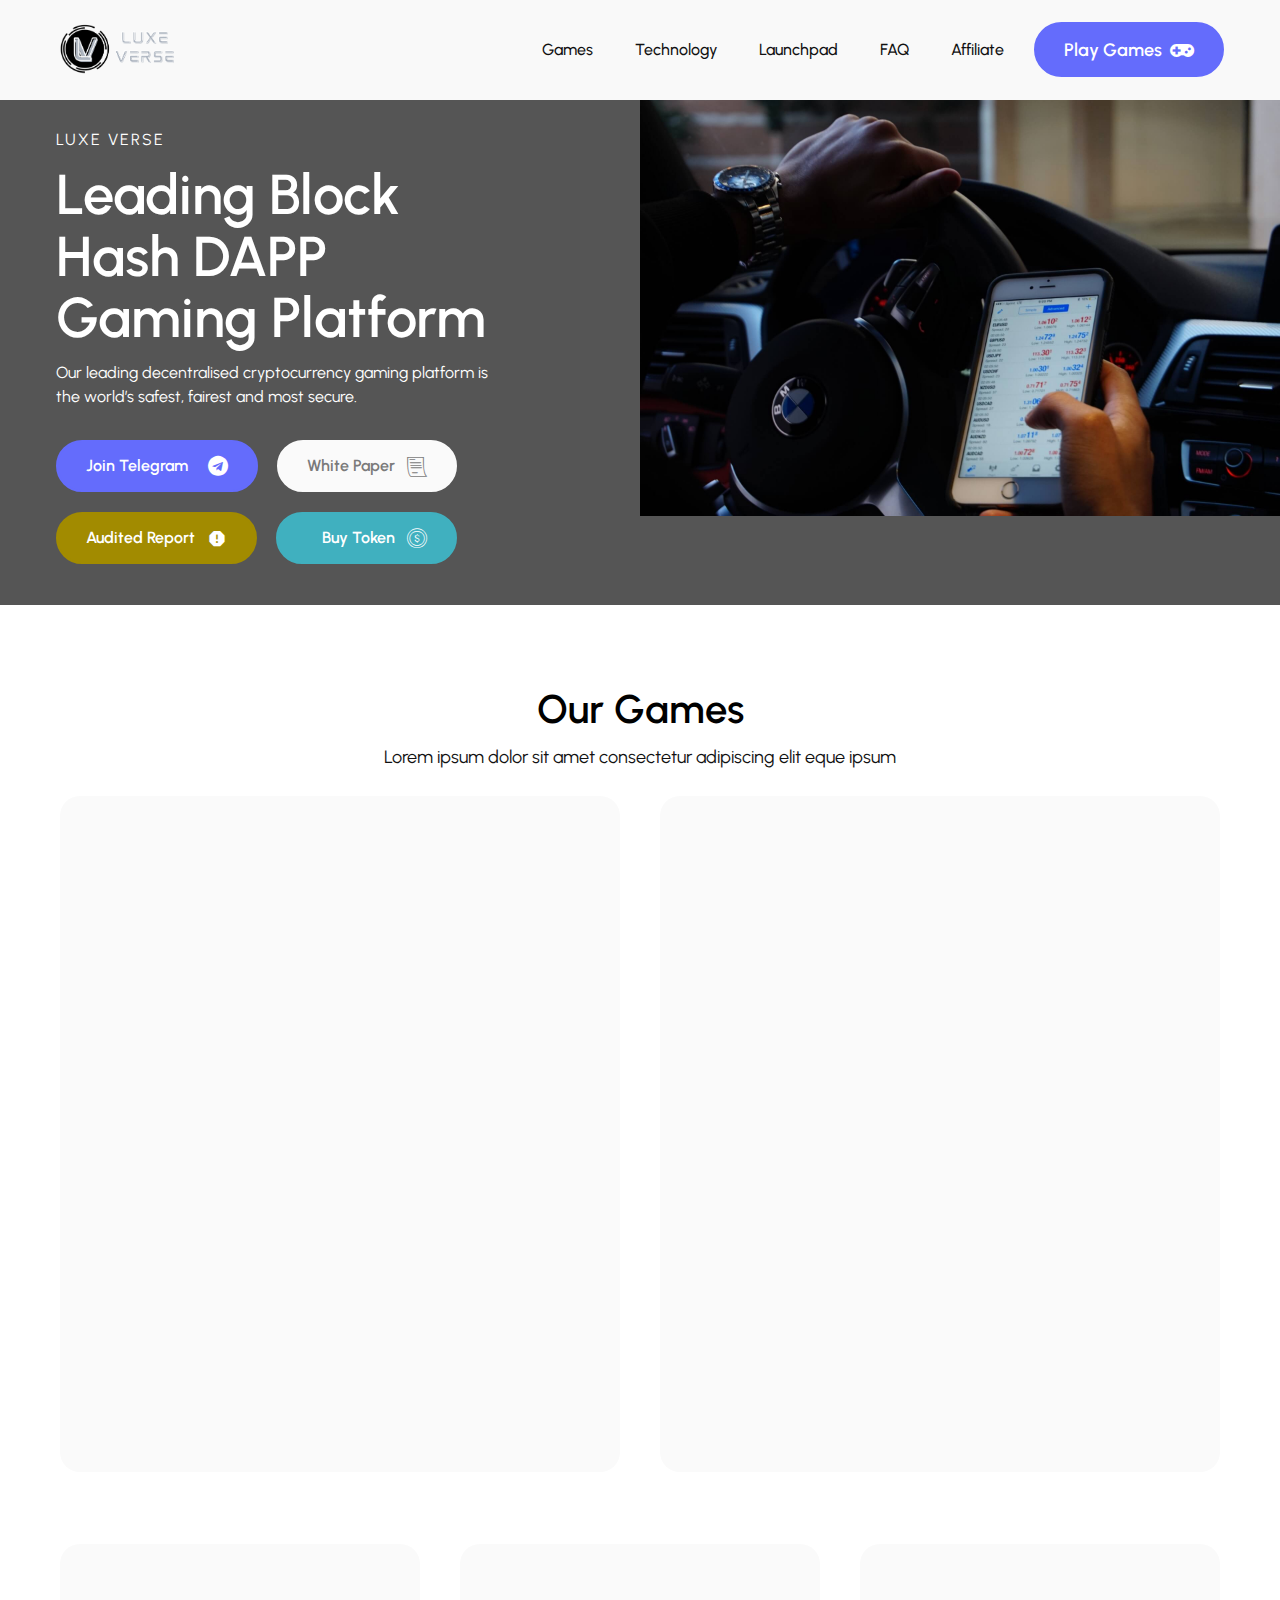
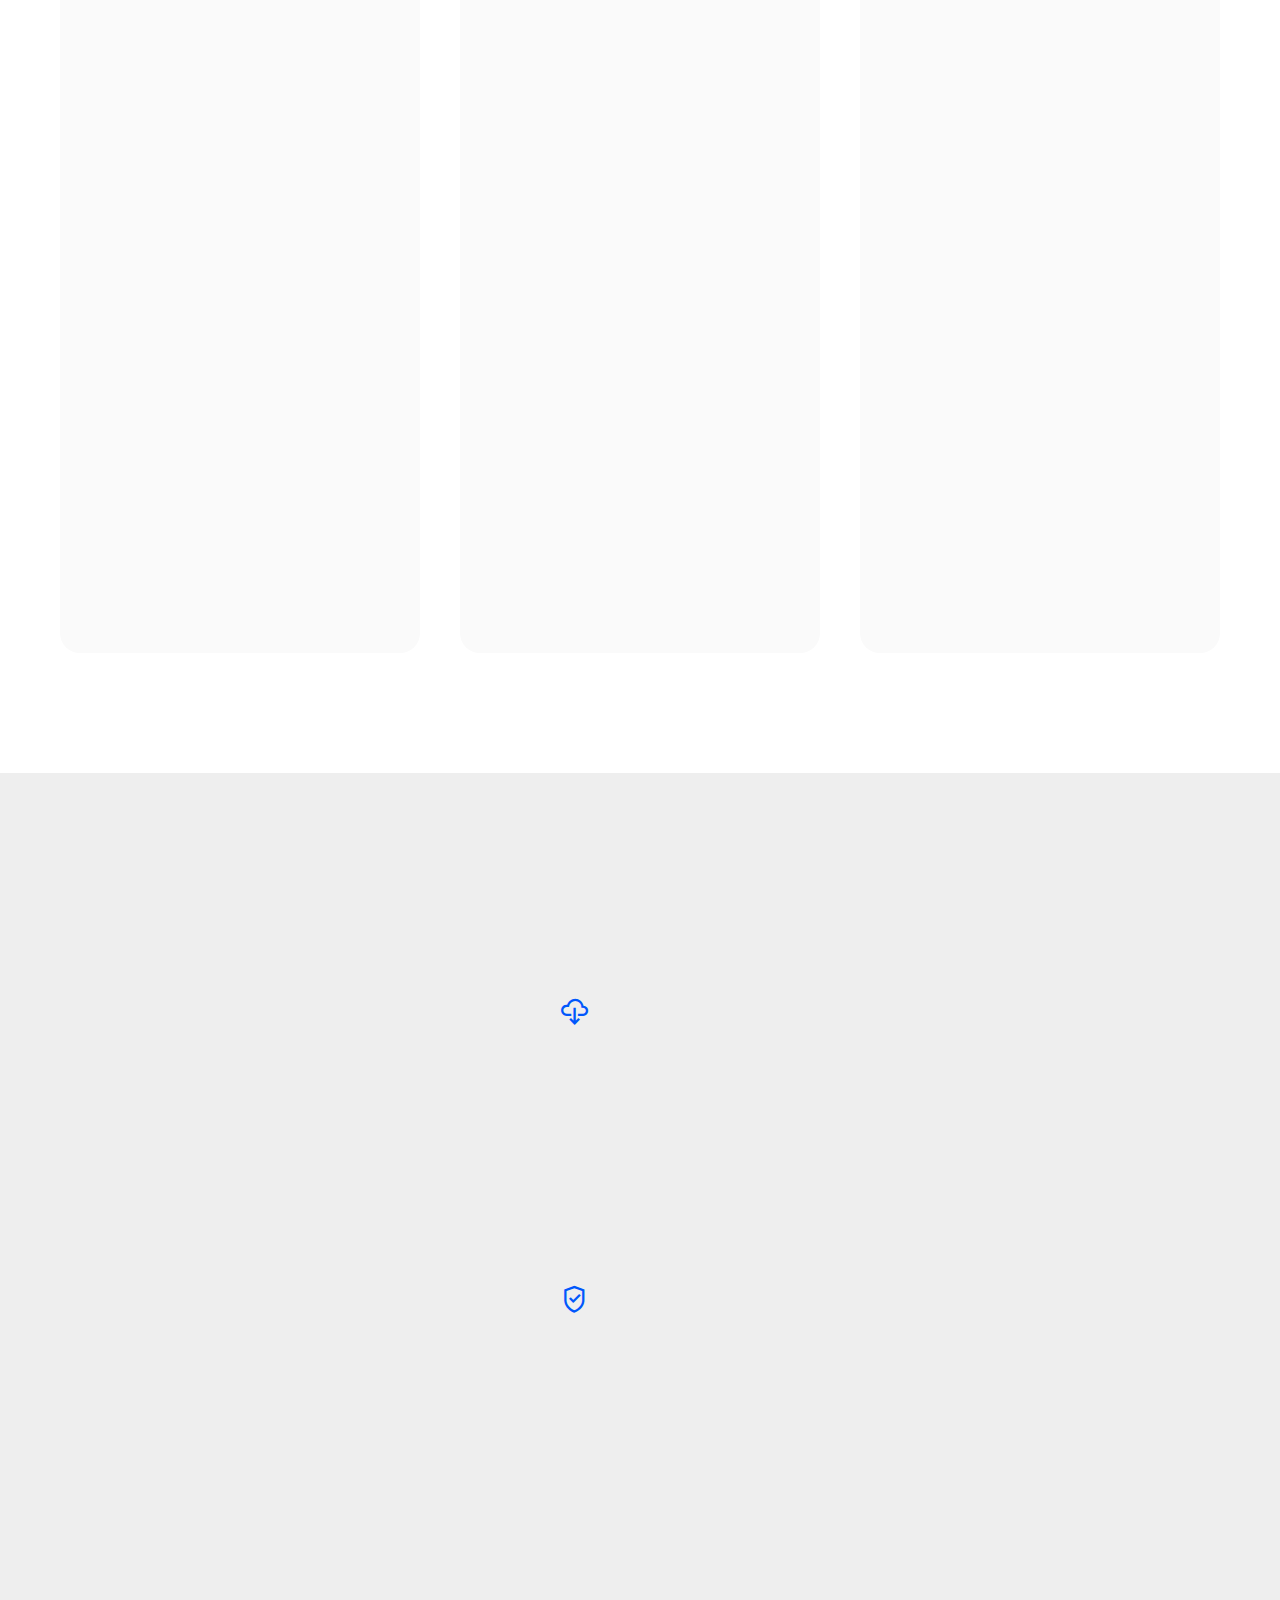
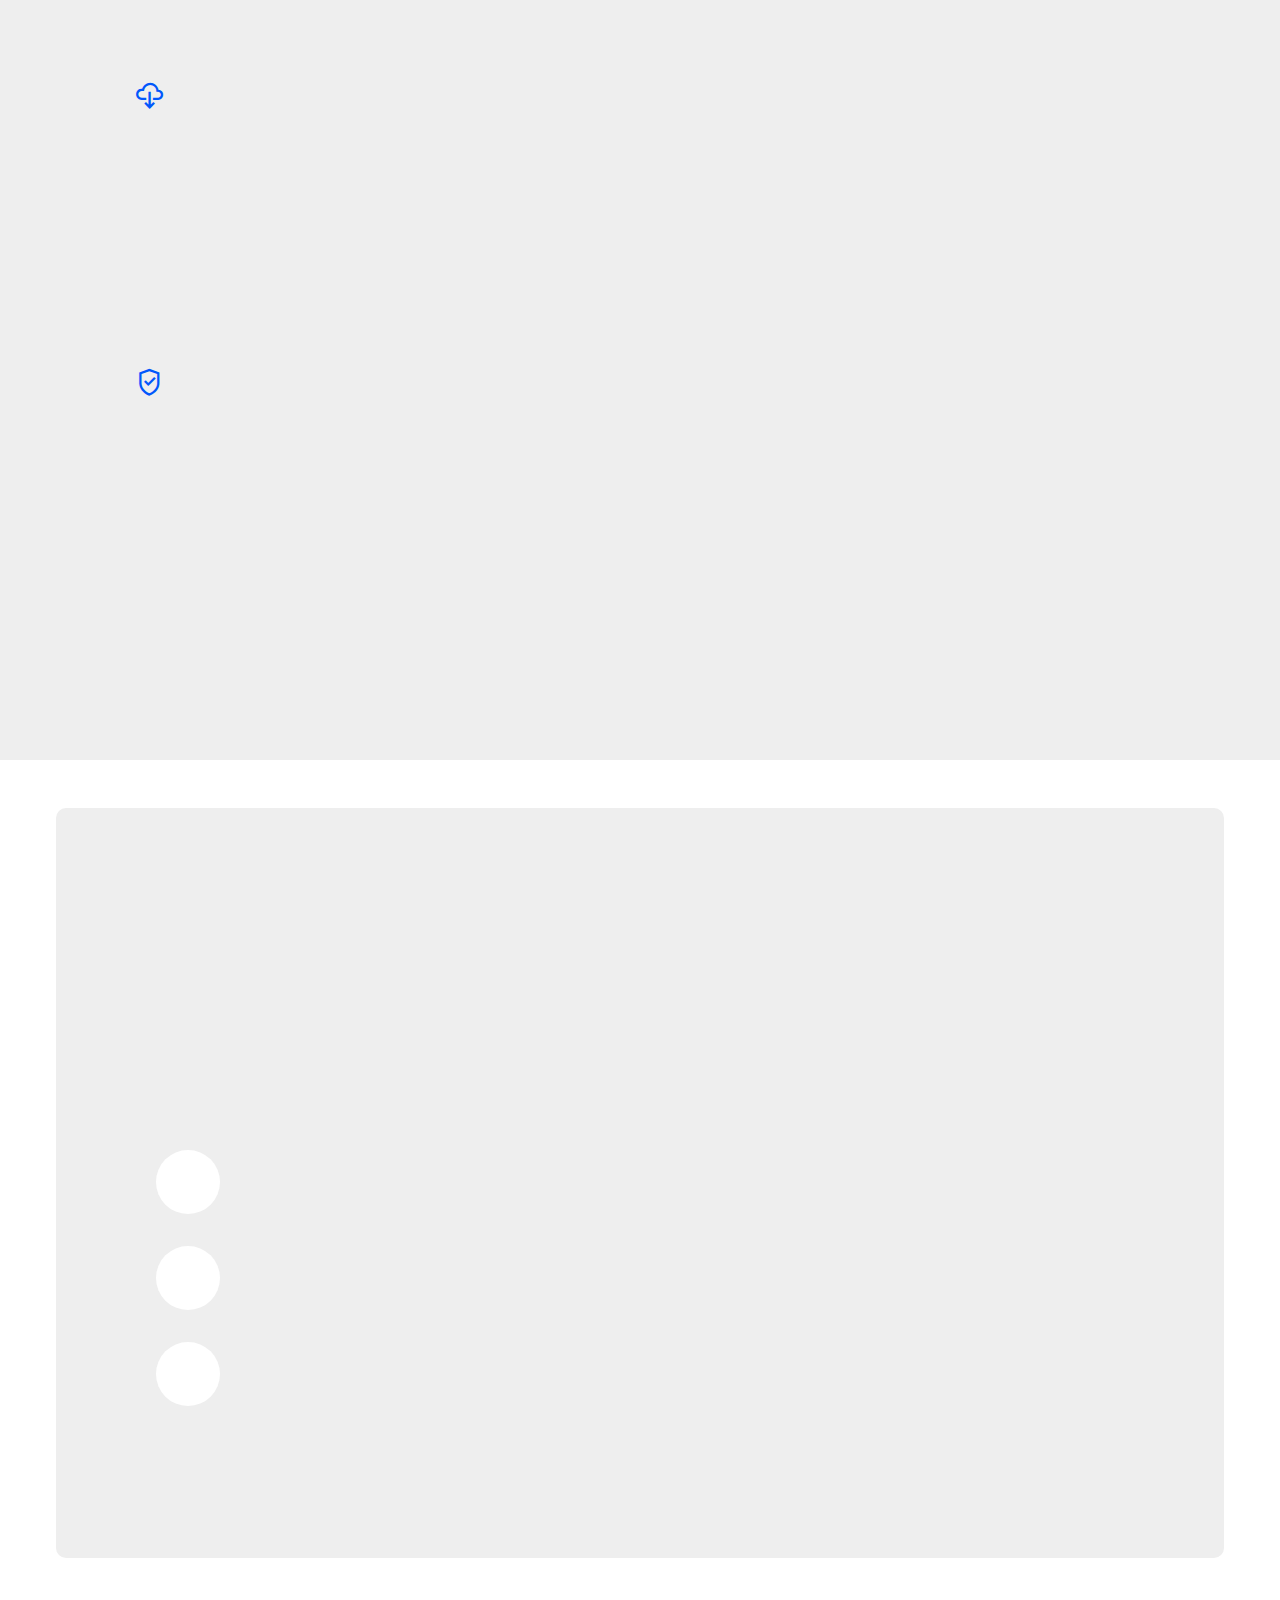
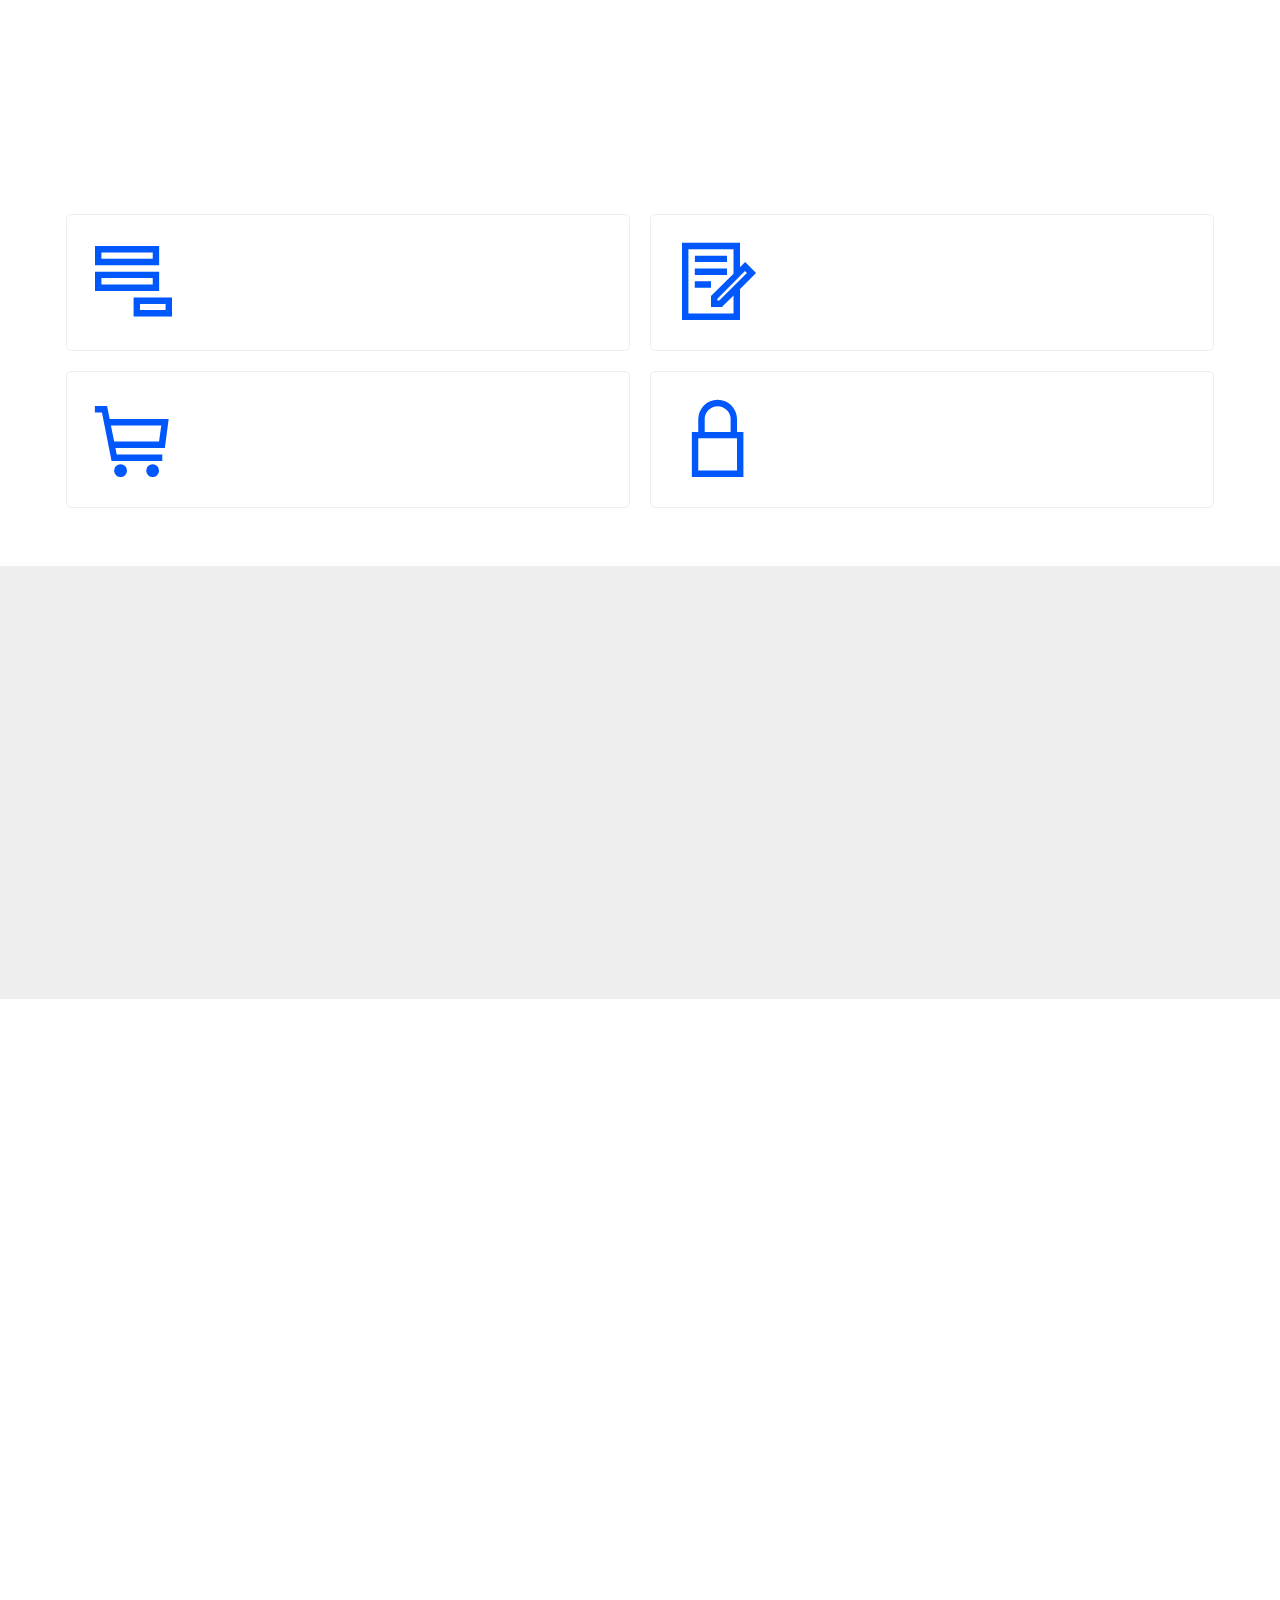
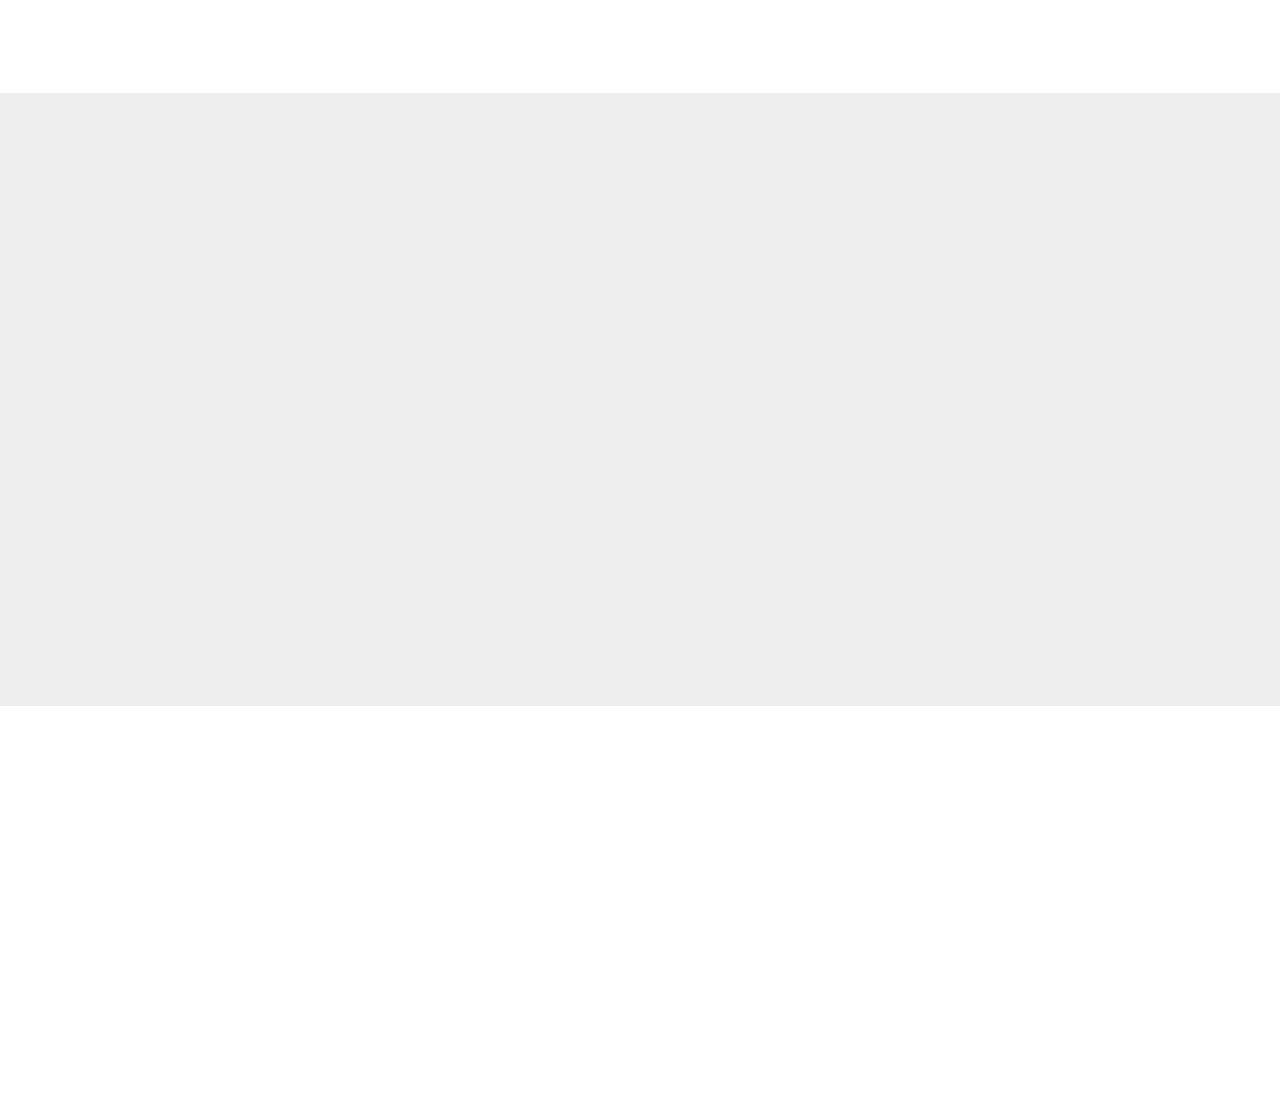
==== commit f758676d: "create github pages" ====
--- a/index.html
+++ b/index.html
@@ -6,11 +6,11 @@
   <meta http-equiv="X-UA-Compatible" content="IE=edge">
   
   <meta name="viewport" content="width=device-width, initial-scale=1, minimum-scale=1">
-  <link rel="shortcut icon" href="assets/images/logo-light-topleft-website-128x66.png" type="image/x-icon">
-  <meta name="description" content="">
-  
-  
-  <title>Home</title>
+  <link rel="shortcut icon" href="assets/images/icon-luxe-verse-128x128.png" type="image/x-icon">
+  <meta name="description" content="Our leading decentralised cryptocurrency gaming platform is the world’s safest, fairest and most secure. - LUXE-VERSE">
+  
+  
+  <title>We Believe Innovation Is Key to Growth | LUXE-VERSE</title>
   <link rel="stylesheet" href="assets/FontAwesome/css/font-awesome.css">
   <link rel="stylesheet" href="assets/Material-Design-Icons/css/material.css">
   <link rel="stylesheet" href="assets/icon54-v3/style.css">
@@ -32,9 +32,6 @@
   <script src="https://apps.elfsight.com/p/platform.js" defer></script>
 <div class="elfsight-app-71efbf49-faab-4d06-bc3c-f1124c22f27e"></div>
 
-<script src="https://apps.elfsight.com/p/platform.js" defer></script>
-<div class="elfsight-app-37914d47-bce0-43f6-bb93-6f2a8a0540d7"></div>
-
 </head>
 <body>
   
@@ -228,6 +225,48 @@
                 <div class="text-wrapper">
                     
                     <h2 class="mbr-section-title mbr-fonts-style display-1">What is Luxe verse?</h2>
+                    <div class="item mbr-flex">
+                        <div class="card-icon-box">
+                            <span class="mbr-iconfont mobi-mbri-download-2 mobi-mbri"></span>
+                        </div>
+                        <div class="text-box">
+                            <h3 class="card-title mbr-fonts-style mb-2 display-4">INTRODUCING Luxe verse</h3>
+                            <p class="card-text mbr-black mbr-fonts-style m-0 display-7">Luxe verse is built on the block hash, every transaction, including betting, revealing, sending rewards, are recorded on the blockchain and can NEVER be modified later after. With that being said, there is absolutely NO chance for Luxe verse to cheat on our customers. At Luxe verse, we offer a variety of games built around the safety and security of Block hash, which allows us to build exciting games without compromissing on fairness and speed. At Luxe verse, we allow BUSD of Binance to join and play games inside! </p>
+                        </div>
+                    </div>
+                    <div class="item mbr-flex">
+                        <div class="card-icon-box">
+                            <span class="mbr-iconfont mobi-mbri-protect mobi-mbri"></span>
+                        </div>
+                        <div class="text-box">
+                            <h3 class="card-title mbr-fonts-style mb-2 display-4">Mission &amp; Vision</h3>
+                            <p class="card-text mbr-black mbr-fonts-style m-0 display-7">Luxe Verse aspires to be a stable multi-chain coin that can be used on our platform. The metaverse, on the other hand, allows every player to strap on the VR glasses and interact with us in our virtual casino world. The main goal of this project is to enable everyone to create their own cold wallet to securely store, swap, and stake their diverse assets. Luxe Verse is also designed to create its own ecosystem which includes e-commerce, gaming, and a trading platform, making it a one-stop platform for everyone to experience. </p>
+                        </div>
+                    </div>
+                    
+                </div>
+            </div>
+        </div>
+    </div>
+</section>
+
+<section data-bs-version="5.1" class="features6 cid-t5qNAaSfLx" id="afeatures6-b">
+
+    
+
+    
+
+    <div class="container">
+        <div class="row justify-content-center">
+            <div class="col-12 col-md-4 image-wrapper">
+                <div class="img-item">
+                    <img src="assets/images/pexels-alesia-kozik-6771899-removebg-preview-1.png" alt="">
+                </div>
+            </div>
+            <div class="col-12 col-md text-col">
+                <div class="text-wrapper">
+                    
+                    
                     <div class="item mbr-flex">
                         <div class="card-icon-box">
                             <span class="mbr-iconfont mobi-mbri-download-2 mobi-mbri"></span>
--- a/assets/mobirise/css/mbr-additional.css
+++ b/assets/mobirise/css/mbr-additional.css
@@ -1383,7 +1383,7 @@
 }
 .cid-sPFXsPAhMt {
   padding-top: 6rem;
-  padding-bottom: 6rem;
+  padding-bottom: 5rem;
   background-color: #eeeeee;
 }
 .cid-sPFXsPAhMt .row {
@@ -1534,6 +1534,163 @@
 .cid-sPFXsPAhMt .mbr-section-btn {
   text-align: left;
 }
+.cid-t5qNAaSfLx {
+  padding-top: 0rem;
+  padding-bottom: 6rem;
+  background-color: #eeeeee;
+}
+.cid-t5qNAaSfLx .row {
+  flex-direction: row-reverse;
+}
+.cid-t5qNAaSfLx .row {
+  align-items: center;
+}
+.cid-t5qNAaSfLx .img-item {
+  display: flex;
+  justify-content: center;
+  align-items: center;
+  padding: 1rem;
+}
+@media (max-width: 767px) {
+  .cid-t5qNAaSfLx .img-item {
+    padding: 0;
+  }
+}
+.cid-t5qNAaSfLx .img-item img {
+  height: auto;
+  width: 250px;
+}
+@media (max-width: 767px) {
+  .cid-t5qNAaSfLx .text-col {
+    margin-top: 45px;
+  }
+}
+@media (min-width: 992px) {
+  .cid-t5qNAaSfLx .text-col {
+    padding-left: 0;
+    padding-right: 0;
+  }
+}
+.cid-t5qNAaSfLx .text-wrapper {
+  display: flex;
+  flex-direction: column;
+  align-items: flex-start;
+}
+@media (min-width: 992px) {
+  .cid-t5qNAaSfLx .text-wrapper {
+    padding: 0 75px 0 100px;
+    padding: 0 100px 0 75px;
+  }
+}
+.cid-t5qNAaSfLx .icon-wrap {
+  width: 100%;
+  display: flex;
+}
+@media (max-width: 767px) {
+  .cid-t5qNAaSfLx .icon-wrap {
+    justify-content: center;
+  }
+}
+.cid-t5qNAaSfLx .icon-box {
+  background: #0057fc;
+  width: 50px;
+  min-width: 50px;
+  height: 50px;
+  padding: 17px;
+  border-radius: 50%;
+  margin-bottom: 44px;
+  display: flex;
+  justify-content: center;
+  align-items: center;
+}
+.cid-t5qNAaSfLx .icon-box .mbr-iconfont {
+  font-size: 16px;
+  color: #ffffff;
+}
+.cid-t5qNAaSfLx .mbr-section-title {
+  font-weight: 600;
+  line-height: 1.28em;
+  margin-bottom: 36px;
+  width: 100%;
+}
+@media (max-width: 767px) {
+  .cid-t5qNAaSfLx .mbr-section-title {
+    text-align: center !important;
+  }
+}
+.cid-t5qNAaSfLx .mbr-text {
+  color: #555555;
+  width: 100%;
+  margin-bottom: 12px;
+}
+.cid-t5qNAaSfLx .item {
+  display: flex;
+  align-items: flex-start;
+  padding: 20px;
+  width: 100%;
+  border: 1px solid #EEEEEE;
+  margin-bottom: 20px;
+}
+@media (max-width: 767px) {
+  .cid-t5qNAaSfLx .item {
+    flex-direction: column;
+    text-align: center;
+    align-items: center;
+  }
+}
+.cid-t5qNAaSfLx .card-icon-box {
+  margin-right: 20px;
+}
+@media (max-width: 767px) {
+  .cid-t5qNAaSfLx .card-icon-box {
+    margin-right: 0;
+    margin-bottom: 12px;
+  }
+}
+.cid-t5qNAaSfLx .card-icon-box .mbr-iconfont {
+  font-size: 27px;
+  color: #0057fc;
+}
+.cid-t5qNAaSfLx .text-box {
+  width: 100%;
+}
+.cid-t5qNAaSfLx .card-title {
+  font-weight: 500;
+  line-height: 1.28em;
+  width: 100%;
+}
+@media (max-width: 767px) {
+  .cid-t5qNAaSfLx .card-title {
+    text-align: center !important;
+  }
+}
+.cid-t5qNAaSfLx .card-text {
+  line-height: 1.74;
+  font-weight: 400;
+  letter-spacing: inherit;
+  color: #555555;
+  width: 100%;
+}
+@media (max-width: 767px) {
+  .cid-t5qNAaSfLx .card-text {
+    text-align: center !important;
+  }
+}
+.cid-t5qNAaSfLx .mbr-section-btn {
+  margin-top: 10px;
+  width: 100%;
+}
+@media (max-width: 767px) {
+  .cid-t5qNAaSfLx .mbr-section-btn {
+    text-align: center !important;
+    margin-left: 0 !important;
+    margin-right: 0 !important;
+  }
+}
+.cid-t5qNAaSfLx .mbr-section-title,
+.cid-t5qNAaSfLx .mbr-section-btn {
+  text-align: left;
+}
 .cid-sPTPgWUzGs {
   padding-top: 3rem;
   padding-bottom: 3rem;
--- a/assets/mobirise/css/mbr-additional.css
+++ b/assets/mobirise/css/mbr-additional.css
@@ -1383,7 +1383,7 @@
 }
 .cid-sPFXsPAhMt {
   padding-top: 6rem;
-  padding-bottom: 6rem;
+  padding-bottom: 5rem;
   background-color: #eeeeee;
 }
 .cid-sPFXsPAhMt .row {
@@ -1534,6 +1534,163 @@
 .cid-sPFXsPAhMt .mbr-section-btn {
   text-align: left;
 }
+.cid-t5qNAaSfLx {
+  padding-top: 0rem;
+  padding-bottom: 6rem;
+  background-color: #eeeeee;
+}
+.cid-t5qNAaSfLx .row {
+  flex-direction: row-reverse;
+}
+.cid-t5qNAaSfLx .row {
+  align-items: center;
+}
+.cid-t5qNAaSfLx .img-item {
+  display: flex;
+  justify-content: center;
+  align-items: center;
+  padding: 1rem;
+}
+@media (max-width: 767px) {
+  .cid-t5qNAaSfLx .img-item {
+    padding: 0;
+  }
+}
+.cid-t5qNAaSfLx .img-item img {
+  height: auto;
+  width: 250px;
+}
+@media (max-width: 767px) {
+  .cid-t5qNAaSfLx .text-col {
+    margin-top: 45px;
+  }
+}
+@media (min-width: 992px) {
+  .cid-t5qNAaSfLx .text-col {
+    padding-left: 0;
+    padding-right: 0;
+  }
+}
+.cid-t5qNAaSfLx .text-wrapper {
+  display: flex;
+  flex-direction: column;
+  align-items: flex-start;
+}
+@media (min-width: 992px) {
+  .cid-t5qNAaSfLx .text-wrapper {
+    padding: 0 75px 0 100px;
+    padding: 0 100px 0 75px;
+  }
+}
+.cid-t5qNAaSfLx .icon-wrap {
+  width: 100%;
+  display: flex;
+}
+@media (max-width: 767px) {
+  .cid-t5qNAaSfLx .icon-wrap {
+    justify-content: center;
+  }
+}
+.cid-t5qNAaSfLx .icon-box {
+  background: #0057fc;
+  width: 50px;
+  min-width: 50px;
+  height: 50px;
+  padding: 17px;
+  border-radius: 50%;
+  margin-bottom: 44px;
+  display: flex;
+  justify-content: center;
+  align-items: center;
+}
+.cid-t5qNAaSfLx .icon-box .mbr-iconfont {
+  font-size: 16px;
+  color: #ffffff;
+}
+.cid-t5qNAaSfLx .mbr-section-title {
+  font-weight: 600;
+  line-height: 1.28em;
+  margin-bottom: 36px;
+  width: 100%;
+}
+@media (max-width: 767px) {
+  .cid-t5qNAaSfLx .mbr-section-title {
+    text-align: center !important;
+  }
+}
+.cid-t5qNAaSfLx .mbr-text {
+  color: #555555;
+  width: 100%;
+  margin-bottom: 12px;
+}
+.cid-t5qNAaSfLx .item {
+  display: flex;
+  align-items: flex-start;
+  padding: 20px;
+  width: 100%;
+  border: 1px solid #EEEEEE;
+  margin-bottom: 20px;
+}
+@media (max-width: 767px) {
+  .cid-t5qNAaSfLx .item {
+    flex-direction: column;
+    text-align: center;
+    align-items: center;
+  }
+}
+.cid-t5qNAaSfLx .card-icon-box {
+  margin-right: 20px;
+}
+@media (max-width: 767px) {
+  .cid-t5qNAaSfLx .card-icon-box {
+    margin-right: 0;
+    margin-bottom: 12px;
+  }
+}
+.cid-t5qNAaSfLx .card-icon-box .mbr-iconfont {
+  font-size: 27px;
+  color: #0057fc;
+}
+.cid-t5qNAaSfLx .text-box {
+  width: 100%;
+}
+.cid-t5qNAaSfLx .card-title {
+  font-weight: 500;
+  line-height: 1.28em;
+  width: 100%;
+}
+@media (max-width: 767px) {
+  .cid-t5qNAaSfLx .card-title {
+    text-align: center !important;
+  }
+}
+.cid-t5qNAaSfLx .card-text {
+  line-height: 1.74;
+  font-weight: 400;
+  letter-spacing: inherit;
+  color: #555555;
+  width: 100%;
+}
+@media (max-width: 767px) {
+  .cid-t5qNAaSfLx .card-text {
+    text-align: center !important;
+  }
+}
+.cid-t5qNAaSfLx .mbr-section-btn {
+  margin-top: 10px;
+  width: 100%;
+}
+@media (max-width: 767px) {
+  .cid-t5qNAaSfLx .mbr-section-btn {
+    text-align: center !important;
+    margin-left: 0 !important;
+    margin-right: 0 !important;
+  }
+}
+.cid-t5qNAaSfLx .mbr-section-title,
+.cid-t5qNAaSfLx .mbr-section-btn {
+  text-align: left;
+}
 .cid-sPTPgWUzGs {
   padding-top: 3rem;
   padding-bottom: 3rem;
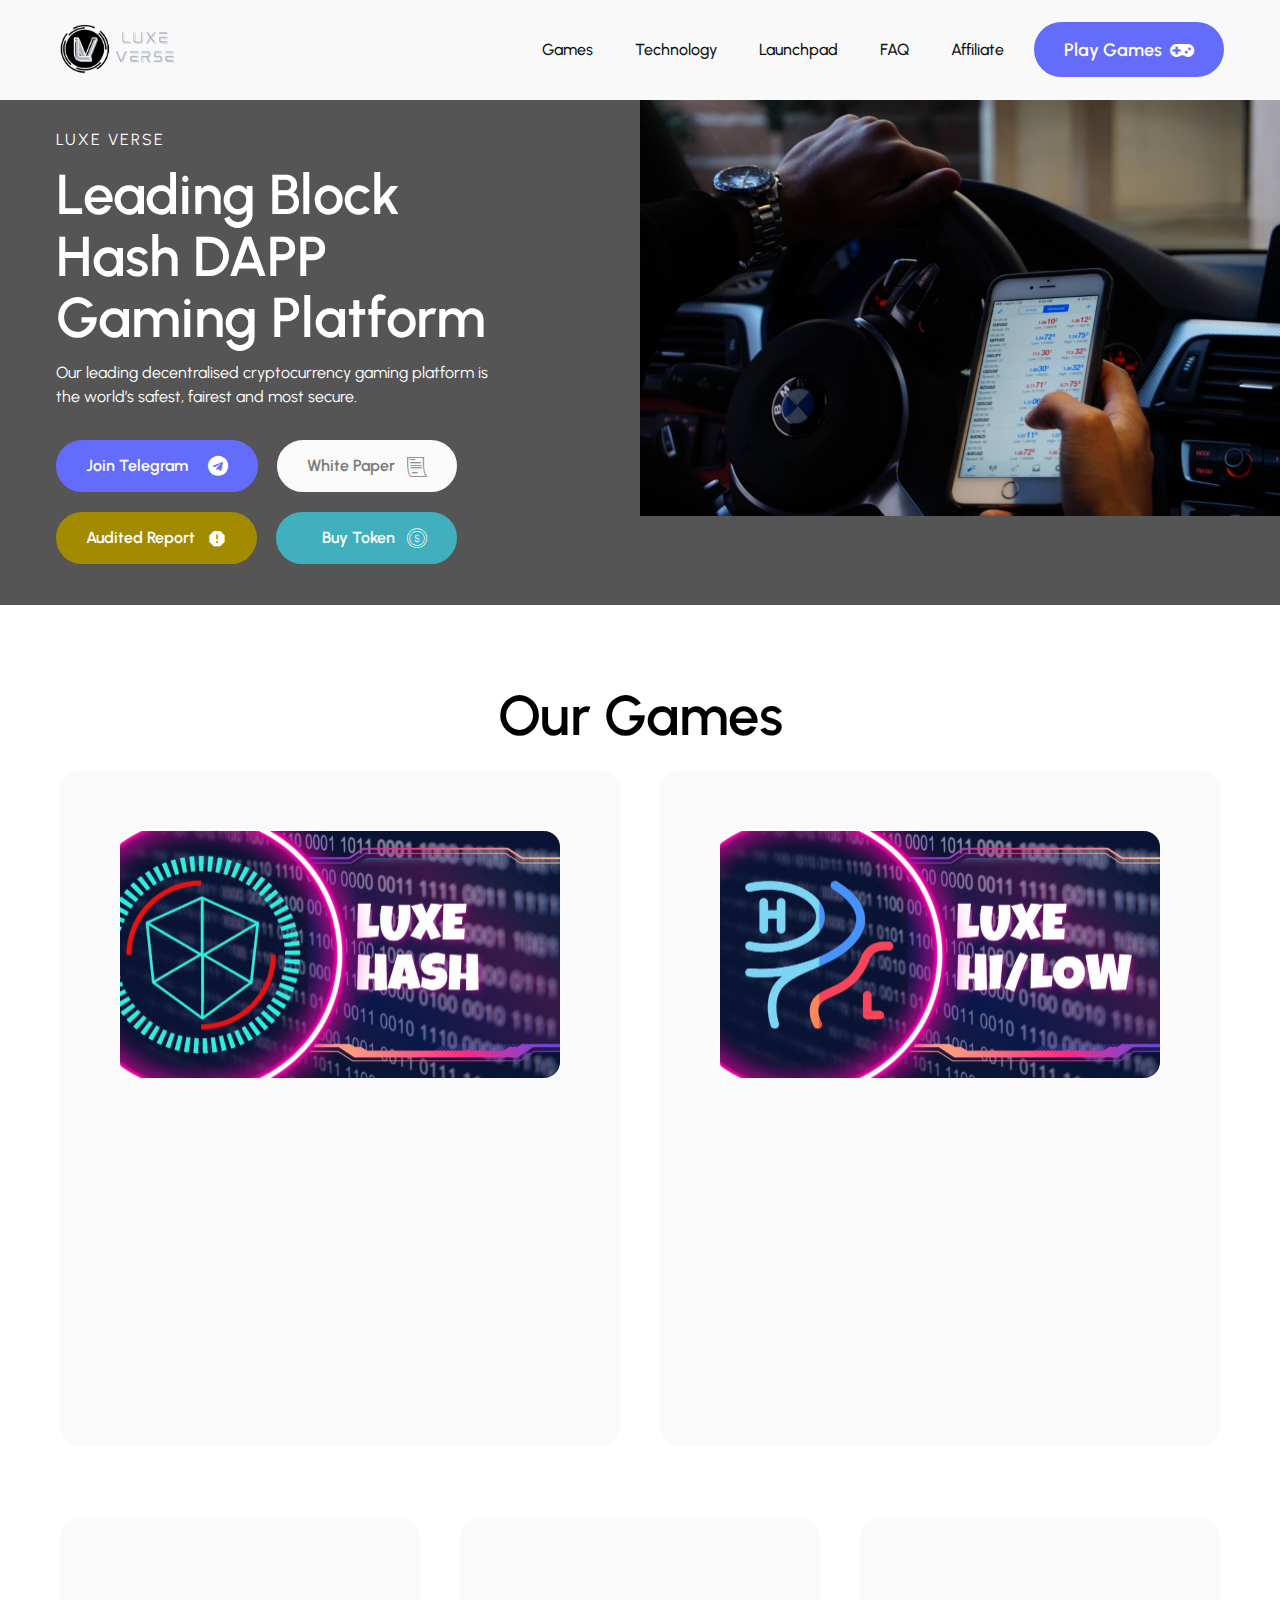
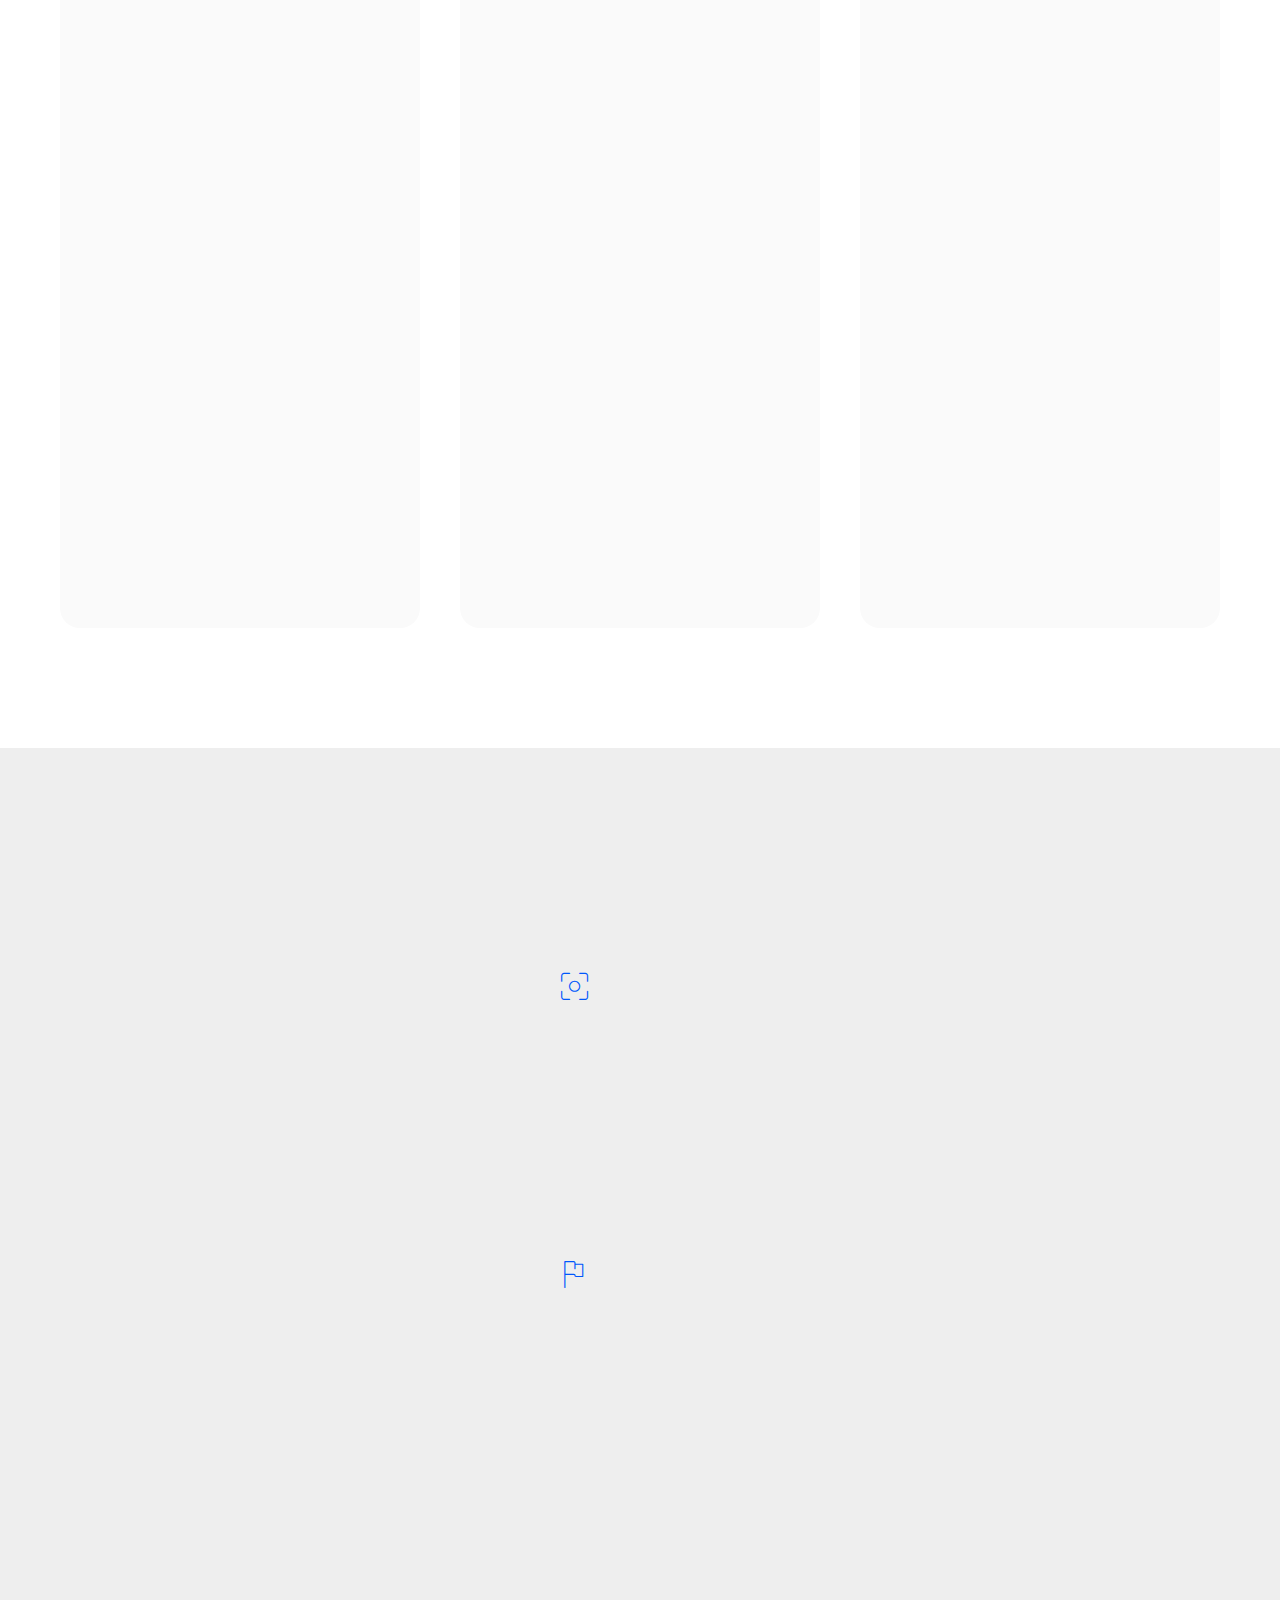
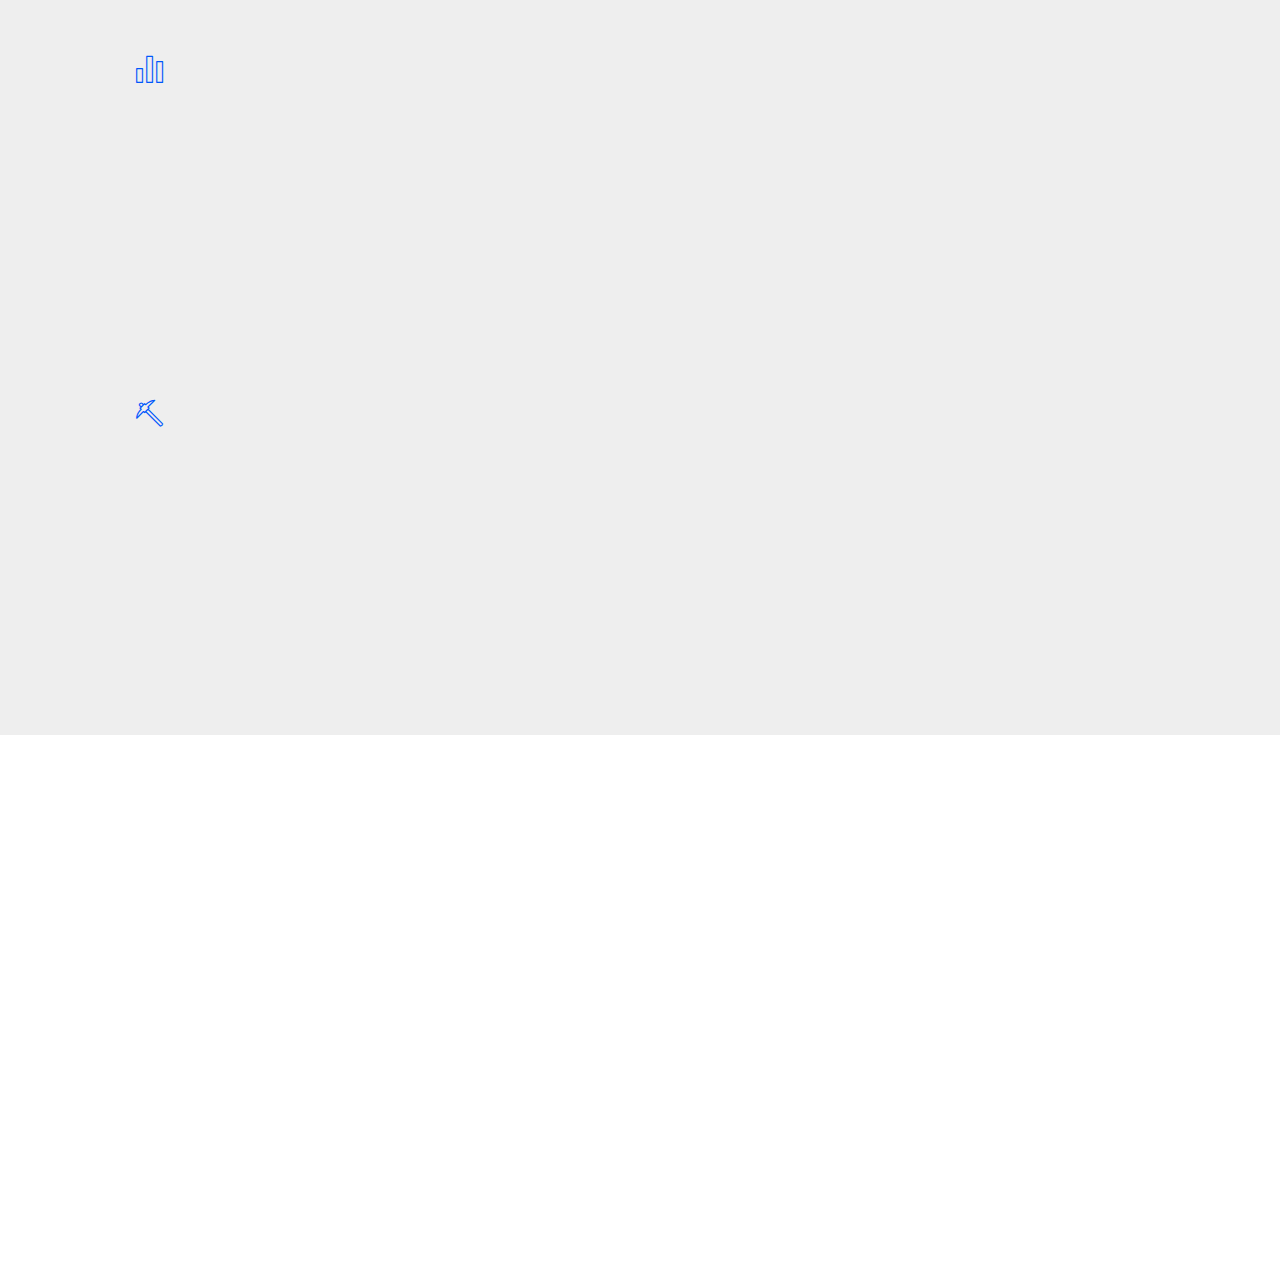
==== commit 18acefb0: "create github pages" ====
--- a/index.html
+++ b/index.html
@@ -16,6 +16,8 @@
   <link rel="stylesheet" href="assets/icon54-v3/style.css">
   <link rel="stylesheet" href="assets/iconsMind/style.css">
   <link rel="stylesheet" href="assets/web/assets/mobirise-icons2/mobirise2.css">
+  <link rel="stylesheet" href="assets/icon54/style.css">
+  <link rel="stylesheet" href="assets/icon54-v4/style.css">
   <link rel="stylesheet" href="assets/bootstrap/css/bootstrap.min.css">
   <link rel="stylesheet" href="assets/bootstrap/css/bootstrap-grid.min.css">
   <link rel="stylesheet" href="assets/bootstrap/css/bootstrap-reboot.min.css">
@@ -57,9 +59,9 @@
             </button>
             <div class="collapse navbar-collapse" id="navbarSupportedContent">
                 <ul class="navbar-nav nav-dropdown" data-app-modern-menu="true"><li class="nav-item"><a class="nav-link link text-black display-7" href="#" aria-expanded="false">Games</a></li>
-                    <li class="nav-item"><a class="nav-link link text-black display-7" href="#">Technology</a></li>
-                    <li class="nav-item"><a class="nav-link link text-black display-7" href="#">Launchpad</a>
-                    </li><li class="nav-item"><a class="nav-link link text-black display-7" href="#">FAQ</a></li><li class="nav-item"><a class="nav-link link text-black display-7" href="#">Affiliate</a></li></ul>
+                    <li class="nav-item"><a class="nav-link link text-black text-primary display-7" href="technology.html">Technology</a></li>
+                    <li class="nav-item"><a class="nav-link link text-black text-primary display-7" href="launchpad.html">Launchpad</a>
+                    </li><li class="nav-item"><a class="nav-link link text-black text-primary display-7" href="faq.html">FAQ</a></li><li class="nav-item"><a class="nav-link link text-black text-primary display-7" href="affiliate.html">Affiliate</a></li></ul>
                 
                 <div class="navbar-buttons align-right mbr-section-btn"><a class="btn btn-primary display-4" href="#"><span class="fa fa-gamepad mbr-iconfont mbr-iconfont-btn"></span>Play Games</a></div>
             </div>
@@ -98,8 +100,8 @@
     <div class="container">
         <div class="row">
             <div class="mbr-section-head сol-12">
-                <h4 class="mbr-section-title mbr-fonts-style align-center mb-0 display-2"><strong>Our Games</strong></h4>
-                <h5 class="mbr-section-subtitle align-center mbr-fonts-style mb-0 mt-2 display-4">Lorem ipsum dolor sit amet consectetur adipiscing elit eque ipsum</h5>
+                <h4 class="mbr-section-title mbr-fonts-style align-center mb-0 display-1"><strong>Our Games</strong></h4>
+                
             </div>
 
             <div class="col-12 col-items">
@@ -224,22 +226,22 @@
             <div class="col-12 col-md text-col">
                 <div class="text-wrapper">
                     
-                    <h2 class="mbr-section-title mbr-fonts-style display-1">What is Luxe verse?</h2>
+                    <h2 class="mbr-section-title mbr-fonts-style display-1">What is Luxe Verse?</h2>
                     <div class="item mbr-flex">
                         <div class="card-icon-box">
-                            <span class="mbr-iconfont mobi-mbri-download-2 mobi-mbri"></span>
+                            <span class="mbr-iconfont icon54-v1-focus-center"></span>
                         </div>
                         <div class="text-box">
-                            <h3 class="card-title mbr-fonts-style mb-2 display-4">INTRODUCING Luxe verse</h3>
+                            <h3 class="card-title mbr-fonts-style mb-2 display-4">INTRODUCING</h3>
                             <p class="card-text mbr-black mbr-fonts-style m-0 display-7">Luxe verse is built on the block hash, every transaction, including betting, revealing, sending rewards, are recorded on the blockchain and can NEVER be modified later after. With that being said, there is absolutely NO chance for Luxe verse to cheat on our customers. At Luxe verse, we offer a variety of games built around the safety and security of Block hash, which allows us to build exciting games without compromissing on fairness and speed. At Luxe verse, we allow BUSD of Binance to join and play games inside! </p>
                         </div>
                     </div>
                     <div class="item mbr-flex">
                         <div class="card-icon-box">
-                            <span class="mbr-iconfont mobi-mbri-protect mobi-mbri"></span>
+                            <span class="mbr-iconfont icon54-v4-flag"></span>
                         </div>
                         <div class="text-box">
-                            <h3 class="card-title mbr-fonts-style mb-2 display-4">Mission &amp; Vision</h3>
+                            <h3 class="card-title mbr-fonts-style mb-2 display-4">MISSION &amp; VISION</h3>
                             <p class="card-text mbr-black mbr-fonts-style m-0 display-7">Luxe Verse aspires to be a stable multi-chain coin that can be used on our platform. The metaverse, on the other hand, allows every player to strap on the VR glasses and interact with us in our virtual casino world. The main goal of this project is to enable everyone to create their own cold wallet to securely store, swap, and stake their diverse assets. Luxe Verse is also designed to create its own ecosystem which includes e-commerce, gaming, and a trading platform, making it a one-stop platform for everyone to experience. </p>
                         </div>
                     </div>
@@ -269,30 +271,34 @@
                     
                     <div class="item mbr-flex">
                         <div class="card-icon-box">
-                            <span class="mbr-iconfont mobi-mbri-download-2 mobi-mbri"></span>
+                            <span class="mbr-iconfont icon54-v1-block-chart2"></span>
                         </div>
                         <div class="text-box">
-                            <h3 class="card-title mbr-fonts-style mb-2 display-4">INTRODUCING Luxe verse</h3>
-                            <p class="card-text mbr-black mbr-fonts-style m-0 display-7">Luxe verse is built on the block hash, every transaction, including betting, revealing, sending rewards, are recorded on the blockchain and can NEVER be modified later after. With that being said, there is absolutely NO chance for Luxe verse to cheat on our customers. At Luxe verse, we offer a variety of games built around the safety and security of Block hash, which allows us to build exciting games without compromissing on fairness and speed. At Luxe verse, we allow BUSD of Binance to join and play games inside! </p>
+                            <h3 class="card-title mbr-fonts-style mb-2 display-4">TOKENOMICS</h3>
+                            <p class="card-text mbr-black mbr-fonts-style m-0 display-7">Reasonable buy and sell taxes will be exercised to support our continuous development of Luxe Verse ecosystem. Taxes are necessary to provide liquidity, buyback, and marketing programs to ensure an excellent growth of new investors and increasing floor price of our token.
+<br>
+<br>Total Circulation is 100 million tokens.
+<br>
+<br><strong>&gt; Buy Tax 6%</strong><br><strong>&gt; Sell Tax 12%</strong></p>
                         </div>
                     </div>
                     <div class="item mbr-flex">
                         <div class="card-icon-box">
-                            <span class="mbr-iconfont mobi-mbri-protect mobi-mbri"></span>
+                            <span class="mbr-iconfont icon54-v1-mining-pick"></span>
                         </div>
                         <div class="text-box">
-                            <h3 class="card-title mbr-fonts-style mb-2 display-4">Mission &amp; Vision</h3>
-                            <p class="card-text mbr-black mbr-fonts-style m-0 display-7">Luxe Verse aspires to be a stable multi-chain coin that can be used on our platform. The metaverse, on the other hand, allows every player to strap on the VR glasses and interact with us in our virtual casino world. The main goal of this project is to enable everyone to create their own cold wallet to securely store, swap, and stake their diverse assets. Luxe Verse is also designed to create its own ecosystem which includes e-commerce, gaming, and a trading platform, making it a one-stop platform for everyone to experience. </p>
-                        </div>
-                    </div>
-                    
-                </div>
-            </div>
-        </div>
-    </div>
-</section>
-
-<section data-bs-version="5.1" class="features19 cid-sPTPgWUzGs" id="features19-h">
+                            <h3 class="card-title mbr-fonts-style mb-2 display-4">REWARD POOL &amp; MINING</h3>
+                            <p class="card-text mbr-black mbr-fonts-style m-0 display-7">Luxe Verse will take a fixed proportion of revenue profit from each game's transaction fee. The more players who participate in the game, the more revenue the company gets deposit them into the reward pool for reward the Top 10 active game player , Players are eager to remain longer because they've been playing the game for a while and are mining at the same time. </p>
+                        </div>
+                    </div>
+                    
+                </div>
+            </div>
+        </div>
+    </div>
+</section>
+
+<section data-bs-version="5.1" class="header9 cid-t5qQkmB9nu" id="header9-c">
 
     
 
@@ -300,253 +306,13 @@
 
     <div class="container">
         <div class="row justify-content-center">
-            <div class="content-wrapper">
-                <div class="col-12 col-lg">
-                    <div class="text-wrapper">
-                        <h2 class="mbr-section-title mbr-fonts-style display-2"><strong>Cloud Base System</strong></h2>
-                        <p class="mbr-text mbr-fonts-style display-4">
-                            Lorem ipsum dolor sit amet, consectetur adipiscing elit. Ut elit tellus, luctus nec ullamcorper mattis, pulvinar dapibus leo. Lorem ipsum dolor sit amet, consectetur adipiscing elit. Ut elit tellus, luctus nec ullamcorper mattis, pulvinar dapibus leo.
+            <div class="col-12">
+                <div class="text-wrapper">
+                    <div class="header-text">
+                        <h2 class="mbr-section-title mbr-fonts-style align-center display-1"><strong>LuxeVerse</strong></h2>
+                        <p class="mbr-text mbr-fonts-style align-center mb-0 display-4">
+                            Social Media Links
                         </p>
-                        <div class="item-container">
-                            <div class="item mbr-flex">
-                                <div class="icon-box">
-                                    <p class="number-text mbr-black mbr-fonts-style m-0 display-5">1</p>
-                                </div>
-                                <div class="text-box">
-                                    <p class="icon-text mbr-black mbr-fonts-style m-0 display-5"><strong>Register</strong><br></p>
-                                </div>
-                            </div>
-                            <div class="item mbr-flex">
-                                <div class="icon-box">
-                                    <p class="number-text mbr-black mbr-fonts-style m-0 display-5">2</p>
-                                </div>
-                                <div class="text-box">
-                                    <p class="icon-text mbr-black mbr-fonts-style m-0 display-5"><strong>Confirm</strong><br></p>
-                                </div>
-                            </div>
-                            <div class="item mbr-flex">
-                                <div class="icon-box">
-                                    <p class="number-text mbr-black mbr-fonts-style m-0 display-5">3</p>
-                                </div>
-                                <div class="text-box">
-                                    <p class="icon-text mbr-black mbr-fonts-style m-0 display-5"><strong>Explore</strong><br></p>
-                                </div>
-                            </div>
-
-                            
-                            
-                        </div>
-                    </div>
-                </div>
-                <div class="col-12 col-lg-6 image-wrapper">
-                    <img class="w-100" src="assets/images/pexels-alesia-kozik-6771900-removebg-preview.png" alt="">
-                </div>
-            </div>
-        </div>
-    </div>
-</section>
-
-<section data-bs-version="5.1" class="features2 cid-sPTPDJ4Dr1" id="features2-i">
-
-    
-    
-    <div class="container">
-        <div class="row justify-content-center">
-            <div class="text-container">
-                <p class="label-text align-center mbr-fonts-style mb-2 display-7">
-                    <strong>SERVICES</strong>
-                </p>
-                <h2 class="mbr-section-title mbr-fonts-style align-center display-2"><strong>Business Solution</strong></h2>
-            </div>
-            <div class="cards-container">
-                <div class="card col-12 col-lg-6">
-                    <div class="card-wrapper">
-                        <div class="icon-box">
-                            <span class="mbr-iconfont mobi-mbri-add-submenu mobi-mbri" style="font-size: 77px;"></span>
-                        </div>
-                        <div class="card-box">
-                            <h4 class="card-title mbr-fonts-style mb-1 display-5"><strong>Qualitative Research</strong></h4>
-                            <p class="card-text mbr-fonts-style display-7">Lorem ipsum dolor sit amet, consectetur adipiscing.</p>
-                        </div>
-                    </div>
-                </div>
-                <div class="card col-12 col-lg-6">
-                    <div class="card-wrapper">
-                        <div class="icon-box">
-                            <span class="mbr-iconfont mobi-mbri-contact-form mobi-mbri" style="font-size: 77px;"></span>
-                        </div>
-                        <div class="card-box">
-                            <h4 class="card-title mbr-fonts-style mb-1 display-5"><strong>Social Marketing</strong></h4>
-                            <p class="card-text mbr-fonts-style display-7">Lorem ipsum dolor sit amet, consectetur adipiscing.</p>
-                        </div>
-                    </div>
-                </div>
-
-                <div class="card col-12 col-lg-6">
-                    <div class="card-wrapper">
-                        <div class="icon-box">
-                            <span class="mbr-iconfont mobi-mbri-shopping-cart mobi-mbri" style="font-size: 77px;"></span>
-                        </div>
-                        <div class="card-box">
-                            <h4 class="card-title mbr-fonts-style mb-1 display-5"><strong>Graphic Design</strong></h4>
-                            <p class="card-text mbr-fonts-style display-7">Lorem ipsum dolor sit amet, consectetur adipiscing.</p>
-                        </div>
-                    </div>
-                </div>
-                <div class="card col-12 col-lg-6">
-                    <div class="card-wrapper">
-                        <div class="icon-box">
-                            <span class="mbr-iconfont mobi-mbri-lock mobi-mbri" style="font-size: 77px;"></span>
-                        </div>
-                        <div class="card-box">
-                            <h4 class="card-title mbr-fonts-style mb-1 display-5"><strong>Development</strong></h4>
-                            <p class="card-text mbr-fonts-style display-7">Lorem ipsum dolor sit amet, consectetur adipiscing.</p>
-                        </div>
-                    </div>
-                </div>
-
-
-                
-                
-            </div>
-        </div>
-    </div>
-</section>
-
-<section data-bs-version="5.1" class="clients1 cid-sPTQWdbQkE" id="clients1-l">
-
-    
-    
-    <div class="container">
-        <div class="row justify-content-center">
-            <div class="text-container">
-                <h2 class="mbr-section-title mbr-fonts-style align-center display-2">
-                   <strong>Our investors</strong>
-                </h2>
-                <p class="mbr-text align-center mbr-fonts-style mb-0 display-7">
-                    Lorem ipsum dolor sit amet consectetur adipiscing elit eque<br> ipsum odio justo amet urna auctor.
-                </p>
-            </div>
-            <div class="cards-container">
-                <div class="card col-6 col-md-4 col-lg-2">
-                    <div class="card-wrapper">
-                        <div class="card-box">
-                            <div class="item-img">
-                                <img src="assets/images/1.png">
-                            </div>
-                        </div>
-                    </div>
-                </div>
-                <div class="card col-6 col-md-4 col-lg-2">
-                    <div class="card-wrapper">
-                        <div class="card-box">
-                            <div class="item-img">
-                                <img src="assets/images/2.png">
-                            </div>
-                        </div>
-                    </div>
-                </div>
-                <div class="card col-6 col-md-4 col-lg-2">
-                    <div class="card-wrapper">
-                        <div class="card-box">
-                            <div class="item-img">
-                                <img src="assets/images/3.png">
-                            </div>
-                        </div>
-                    </div>
-                </div>
-                <div class="card col-6 col-md-4 col-lg-2">
-                    <div class="card-wrapper">
-                        <div class="card-box">
-                            <div class="item-img">
-                                <img src="assets/images/4.png">
-                            </div>
-                        </div>
-                    </div>
-                </div>
-                
-                
-            </div>
-        </div>
-    </div>
-</section>
-
-<section data-bs-version="5.1" class="gallery1 cid-sPTRoBm7XP" id="gallery1-m">
-    
-    
-    <div class="container">
-        <div class="mbr-section-head">
-            <h4 class="mbr-section-title mbr-fonts-style align-center mb-0 display-2">
-                <strong>From our blog</strong>
-            </h4>
-            
-        </div>
-        <div class="row">
-            <div class="item features-image сol-12 col-md-6 col-lg-4">
-                <div class="item-wrapper">
-                    <div class="item-img">
-                        <img src="assets/images/pexels-flickr-157040.jpg" alt="">
-                    </div>
-                    <div class="item-content">
-                        <p class="mbr-text mbr-fonts-style mb-1 display-7"><a class="text-black" href="">Technology</a>, <a class="text-black" href="">Socio Lib</a></p>
-                        <h5 class="item-title mbr-fonts-style mb-0 display-5"><strong>Technology is Transforming Global Treaties&nbsp;</strong></h5>
-                        
-                    </div>
-                </div>
-            </div>
-            <div class="item features-image сol-12 col-md-6 col-lg-4">
-                <div class="item-wrapper">
-                    <div class="item-img">
-                        <img src="assets/images/pexels-jonas-svidras-759960.jpg" alt="">
-                    </div>
-                    <div class="item-content">
-                        <p class="mbr-text mbr-fonts-style mb-1 display-7"><a class="text-black" href="">Technology</a>, <a class="text-black" href="">Socio Lib</a></p>
-                        <h5 class="item-title mbr-fonts-style mb-0 display-5"><strong>Web 3.0 can Repair Digital Profile&nbsp;</strong></h5>
-                        
-                    </div>
-                </div>
-            </div>
-            <div class="item features-image сol-12 col-md-6 col-lg-4">
-                <div class="item-wrapper">
-                    <div class="item-img">
-                        <img src="assets/images/pexels-fauxels-3184454.jpg" alt="">
-                    </div>
-                    <div class="item-content">
-                        <p class="mbr-text mbr-fonts-style mb-1 display-7"><a class="text-black" href="">Technology</a>, <a class="text-black" href="">Socio Lib</a></p>
-                        <h5 class="item-title mbr-fonts-style mb-0 display-5"><strong>Google Expands into Fleet Business&nbsp;</strong></h5>
-                        
-                    </div>
-                </div>
-            </div>
-        </div>
-    </div>
-</section>
-
-<section data-bs-version="5.1" class="features13 cid-sPTRSKyOYa" id="features13-n">
-
-    
-
-    
-
-    <div class="container">
-        <div class="row justify-content-center">
-            <div class="col-12 col-md-5 image-wrapper">
-                <div class="img-item">
-                    <img src="assets/images/pexels-nataliya-vaitkevich-6120180-removebg-preview.png" alt="">
-                </div>
-            </div>
-            <div class="col-12 col-md text-col">
-                <div class="text-wrapper">
-                    
-                    <h2 class="mbr-section-title mbr-fonts-style display-2"><strong>INTRODUCING Luxe verse</strong></h2>
-                    <p class="mbr-text mbr-fonts-style name-text display-4">
-                        Luxe verse is built on the block hash, every transaction, including betting, revealing, sending rewards, are recorded on the blockchain and can NEVER be modified later after. With that being said, there is absolutely NO chance for Luxe verse to cheat on our customers. At Luxe verse, we offer a variety of games built around the safety and security of Block hash, which allows us to build exciting games without compromissing on fairness and speed. At Luxe verse, we allow BUSD of Binance to join and play games inside!
-
-                    </p>
-                    
-                    
-                    <div class="btn-container">
-                        
                     </div>
                 </div>
             </div>
@@ -592,7 +358,7 @@
     <div class="container">
         <div class="media-container-row align-center mbr-white">
             <div class="col-12">
-                <p class="mbr-text mb-0 mbr-fonts-style display-7">Privacy Policy   |&nbsp;Terms &amp; Conditios   |    Disclaimer&nbsp;<br>© Copyright 2025 Mobirise - All Rights Reserved
+                <p class="mbr-text mb-0 mbr-fonts-style display-7"><a href="#" class="text-primary">Privacy Policy</a>   |&nbsp;<a href="#" class="text-primary">Terms &amp; Conditions </a>  |    <a href="#" class="text-primary">Disclaimer&nbsp;</a><br>© Copyright 2022&nbsp;<strong>LUXE-VERSE.COM</strong> - All Rights Reserved
                 </p>
             </div>
         </div>
--- a/assets/icon54/style.css
+++ b/assets/icon54/style.css
@@ -0,0 +1,6381 @@
+@font-face {
+    font-family: 'icon54';
+    src: url('fonts/icon54.eot?uf6sbu');
+    src: url('fonts/icon54.eot?uf6sbu#iefix') format('embedded-opentype'),
+        url('fonts/icon54.ttf?uf6sbu') format('truetype'),
+        url('fonts/icon54.woff?uf6sbu') format('woff'),
+        url('fonts/icon54.svg?uf6sbu#icon54') format('svg');
+    font-weight: normal;
+    font-style: normal;
+}
+
+[class^='icon54-v1-'],
+[class*=' icon54-v1-'] {
+    /* use !important to prevent issues with browser extensions that change fonts */
+    font-family: 'icon54' !important;
+    speak: none;
+    font-style: normal;
+    font-weight: normal;
+    font-variant: normal;
+    text-transform: none;
+    line-height: 1;
+
+    /* Better Font Rendering =========== */
+    -webkit-font-smoothing: antialiased;
+    -moz-osx-font-smoothing: grayscale;
+}
+
+.icon54-v1-add-bag::before {
+    content: '\e900';
+}
+.icon54-v1-add-cart2::before {
+    content: '\e901';
+}
+.icon54-v1-add-chat1::before {
+    content: '\e902';
+}
+.icon54-v1-add-chat2::before {
+    content: '\e903';
+}
+.icon54-v1-add-chat3::before {
+    content: '\e904';
+}
+.icon54-v1-bitcoin-bag::before {
+    content: '\e905';
+}
+.icon54-v1-bitcoin-cart::before {
+    content: '\e906';
+}
+.icon54-v1-cart::before {
+    content: '\e907';
+}
+.icon54-v1-char-search2::before {
+    content: '\e908';
+}
+.icon54-v1-chat-1::before {
+    content: '\e909';
+}
+.icon54-v1-chat-2::before {
+    content: '\e90a';
+}
+.icon54-v1-chat-3::before {
+    content: '\e90b';
+}
+.icon54-v1-chat-bubble1::before {
+    content: '\e90c';
+}
+.icon54-v1-chat-bubble2::before {
+    content: '\e90d';
+}
+.icon54-v1-chat-bubble4::before {
+    content: '\e90e';
+}
+.icon54-v1-chat-bubble5::before {
+    content: '\e90f';
+}
+.icon54-v1-chat-buble3::before {
+    content: '\e910';
+}
+.icon54-v1-chat-delete1::before {
+    content: '\e911';
+}
+.icon54-v1-chat-delete2::before {
+    content: '\e912';
+}
+.icon54-v1-chat-delete3::before {
+    content: '\e913';
+}
+.icon54-v1-chat-error1::before {
+    content: '\e914';
+}
+.icon54-v1-chat-error2::before {
+    content: '\e915';
+}
+.icon54-v1-chat-error3::before {
+    content: '\e916';
+}
+.icon54-v1-chat-help1::before {
+    content: '\e917';
+}
+.icon54-v1-chat-help2::before {
+    content: '\e918';
+}
+.icon54-v1-chat-help3::before {
+    content: '\e919';
+}
+.icon54-v1-chat-remouve1::before {
+    content: '\e91a';
+}
+.icon54-v1-chat-remouve2::before {
+    content: '\e91b';
+}
+.icon54-v1-chat-remouve3::before {
+    content: '\e91c';
+}
+.icon54-v1-chat-search1::before {
+    content: '\e91d';
+}
+.icon54-v1-chat-search3::before {
+    content: '\e91e';
+}
+.icon54-v1-chat-settings1::before {
+    content: '\e91f';
+}
+.icon54-v1-chat-settings2::before {
+    content: '\e920';
+}
+.icon54-v1-chat-settings3::before {
+    content: '\e921';
+}
+.icon54-v1-chat-user1::before {
+    content: '\e922';
+}
+.icon54-v1-chat-user2::before {
+    content: '\e923';
+}
+.icon54-v1-chat-user3::before {
+    content: '\e924';
+}
+.icon54-v1-chat-user4::before {
+    content: '\e925';
+}
+.icon54-v1-check-out::before {
+    content: '\e926';
+}
+.icon54-v1-clear-bag::before {
+    content: '\e927';
+}
+.icon54-v1-clear-cart2::before {
+    content: '\e928';
+}
+.icon54-v1-conference-chat::before {
+    content: '\e929';
+}
+.icon54-v1-conference-speach::before {
+    content: '\e92a';
+}
+.icon54-v1-credit-card::before {
+    content: '\e92b';
+}
+.icon54-v1-cuppon::before {
+    content: '\e92c';
+}
+.icon54-v1-dismiss-bag::before {
+    content: '\e92d';
+}
+.icon54-v1-dismiss-cart::before {
+    content: '\e92e';
+}
+.icon54-v1-dismiss-chat1::before {
+    content: '\e92f';
+}
+.icon54-v1-dismiss-chat2::before {
+    content: '\e930';
+}
+.icon54-v1-dismiss-chat3::before {
+    content: '\e931';
+}
+.icon54-v1-dollar-bag::before {
+    content: '\e932';
+}
+.icon54-v1-dollar-cart::before {
+    content: '\e933';
+}
+.icon54-v1-done-bag::before {
+    content: '\e934';
+}
+.icon54-v1-done-cat::before {
+    content: '\e935';
+}
+.icon54-v1-dream-bubble1::before {
+    content: '\e936';
+}
+.icon54-v1-dream-bubble2::before {
+    content: '\e937';
+}
+.icon54-v1-dreamimg-2::before {
+    content: '\e938';
+}
+.icon54-v1-dreaming-1::before {
+    content: '\e939';
+}
+.icon54-v1-euro-bag::before {
+    content: '\e93a';
+}
+.icon54-v1-euro-cart::before {
+    content: '\e93b';
+}
+.icon54-v1-favorite-bag::before {
+    content: '\e93c';
+}
+.icon54-v1-favorite-cart::before {
+    content: '\e93d';
+}
+.icon54-v1-favorite-chat1::before {
+    content: '\e93e';
+}
+.icon54-v1-favorite-chat2::before {
+    content: '\e93f';
+}
+.icon54-v1-favorite-chat3::before {
+    content: '\e940';
+}
+.icon54-v1-full-cart2::before {
+    content: '\e941';
+}
+.icon54-v1-gift-box2::before {
+    content: '\e942';
+}
+.icon54-v1-gift-card2::before {
+    content: '\e943';
+}
+.icon54-v1-home-bag::before {
+    content: '\e944';
+}
+.icon54-v1-hot-offer::before {
+    content: '\e945';
+}
+.icon54-v1-mobile-shopping1::before {
+    content: '\e946';
+}
+.icon54-v1-mobile-shopping2::before {
+    content: '\e947';
+}
+.icon54-v1-on-sale2::before {
+    content: '\e948';
+}
+.icon54-v1-on-sale::before {
+    content: '\e949';
+}
+.icon54-v1-online-shopping1::before {
+    content: '\e94a';
+}
+.icon54-v1-online-store::before {
+    content: '\e94b';
+}
+.icon54-v1-open-box::before {
+    content: '\e94c';
+}
+.icon54-v1-pound-bag::before {
+    content: '\e94d';
+}
+.icon54-v1-pound-cart::before {
+    content: '\e94e';
+}
+.icon54-v1-remouve-bag::before {
+    content: '\e94f';
+}
+.icon54-v1-remouve-cart2::before {
+    content: '\e950';
+}
+.icon54-v1-rotate-2::before {
+    content: '\e951';
+}
+.icon54-v1-search-bag::before {
+    content: '\e952';
+}
+.icon54-v1-search-cart::before {
+    content: '\e953';
+}
+.icon54-v1-secure-shopping3::before {
+    content: '\e954';
+}
+.icon54-v1-secure-shopping4::before {
+    content: '\e955';
+}
+.icon54-v1-secure-shopping5::before {
+    content: '\e956';
+}
+.icon54-v1-share-conversation1::before {
+    content: '\e957';
+}
+.icon54-v1-share-conversation2::before {
+    content: '\e958';
+}
+.icon54-v1-share-conversation3::before {
+    content: '\e959';
+}
+.icon54-v1-shipping-box::before {
+    content: '\e95a';
+}
+.icon54-v1-shipping-scedule::before {
+    content: '\e95b';
+}
+.icon54-v1-shipping::before {
+    content: '\e95c';
+}
+.icon54-v1-shopping-bag::before {
+    content: '\e95d';
+}
+.icon54-v1-video-message::before {
+    content: '\e95e';
+}
+.icon54-v1-voice-message::before {
+    content: '\e95f';
+}
+.icon54-v1-web-shop1::before {
+    content: '\e960';
+}
+.icon54-v1-web-shop2::before {
+    content: '\e961';
+}
+.icon54-v1-web-shop3::before {
+    content: '\e962';
+}
+.icon54-v1-d-blockchart1::before {
+    content: '\e963';
+}
+.icon54-v1-112::before {
+    content: '\e964';
+}
+.icon54-v1-911::before {
+    content: '\e965';
+}
+.icon54-v1-add-call::before {
+    content: '\e966';
+}
+.icon54-v1-balloons::before {
+    content: '\e967';
+}
+.icon54-v1-baseball-cap::before {
+    content: '\e968';
+}
+.icon54-v1-bat-man::before {
+    content: '\e969';
+}
+.icon54-v1-block-call::before {
+    content: '\e96a';
+}
+.icon54-v1-block-chart1::before {
+    content: '\e96b';
+}
+.icon54-v1-block-chart2::before {
+    content: '\e96c';
+}
+.icon54-v1-block-chart3::before {
+    content: '\e96d';
+}
+.icon54-v1-bluetuth-phonespeaker::before {
+    content: '\e96e';
+}
+.icon54-v1-call-24h::before {
+    content: '\e96f';
+}
+.icon54-v1-call-center24h::before {
+    content: '\e970';
+}
+.icon54-v1-call-forward::before {
+    content: '\e971';
+}
+.icon54-v1-call-made::before {
+    content: '\e972';
+}
+.icon54-v1-call-recieved::before {
+    content: '\e973';
+}
+.icon54-v1-call-reservation::before {
+    content: '\e974';
+}
+.icon54-v1-clear-call::before {
+    content: '\e975';
+}
+.icon54-v1-crain-hook::before {
+    content: '\e976';
+}
+.icon54-v1-decreasing-chart1::before {
+    content: '\e977';
+}
+.icon54-v1-decreasing-chart2::before {
+    content: '\e978';
+}
+.icon54-v1-delayed-call::before {
+    content: '\e979';
+}
+.icon54-v1-diagram-1::before {
+    content: '\e97a';
+}
+.icon54-v1-diagram-2::before {
+    content: '\e97b';
+}
+.icon54-v1-diagram-3::before {
+    content: '\e97c';
+}
+.icon54-v1-diagram-4::before {
+    content: '\e97d';
+}
+.icon54-v1-dial-pad2::before {
+    content: '\e97e';
+}
+.icon54-v1-dot-chart1::before {
+    content: '\e97f';
+}
+.icon54-v1-dot-chart2::before {
+    content: '\e980';
+}
+.icon54-v1-dot-chart3::before {
+    content: '\e981';
+}
+.icon54-v1-enter-1::before {
+    content: '\e982';
+}
+.icon54-v1-enter-2::before {
+    content: '\e983';
+}
+.icon54-v1-exit-1::before {
+    content: '\e984';
+}
+.icon54-v1-exit-2::before {
+    content: '\e985';
+}
+.icon54-v1-fax-phone::before {
+    content: '\e986';
+}
+.icon54-v1-fragment-chart::before {
+    content: '\e987';
+}
+.icon54-v1-hold-theline::before {
+    content: '\e988';
+}
+.icon54-v1-id-tag::before {
+    content: '\e989';
+}
+.icon54-v1-increasing-chart1::before {
+    content: '\e98a';
+}
+.icon54-v1-increasing-chart2::before {
+    content: '\e98b';
+}
+.icon54-v1-key-2::before {
+    content: '\e98c';
+}
+.icon54-v1-key-hole1::before {
+    content: '\e98d';
+}
+.icon54-v1-key-hole2::before {
+    content: '\e98e';
+}
+.icon54-v1-landscape-chart::before {
+    content: '\e98f';
+}
+.icon54-v1-line-chart1::before {
+    content: '\e990';
+}
+.icon54-v1-line-chart2::before {
+    content: '\e991';
+}
+.icon54-v1-line-chart3::before {
+    content: '\e992';
+}
+.icon54-v1-lock-1::before {
+    content: '\e993';
+}
+.icon54-v1-lock-call::before {
+    content: '\e994';
+}
+.icon54-v1-lock-user1::before {
+    content: '\e995';
+}
+.icon54-v1-lock-user2::before {
+    content: '\e996';
+}
+.icon54-v1-login-form1::before {
+    content: '\e997';
+}
+.icon54-v1-login-form2::before {
+    content: '\e998';
+}
+.icon54-v1-marge-call::before {
+    content: '\e999';
+}
+.icon54-v1-missed-call::before {
+    content: '\e99a';
+}
+.icon54-v1-name-tag::before {
+    content: '\e99b';
+}
+.icon54-v1-open-lock::before {
+    content: '\e99c';
+}
+.icon54-v1-pause-call::before {
+    content: '\e99d';
+}
+.icon54-v1-phone-1::before {
+    content: '\e99e';
+}
+.icon54-v1-phone-2::before {
+    content: '\e99f';
+}
+.icon54-v1-phone-3::before {
+    content: '\e9a0';
+}
+.icon54-v1-phone-4::before {
+    content: '\e9a1';
+}
+.icon54-v1-phone-book::before {
+    content: '\e9a2';
+}
+.icon54-v1-phone-box::before {
+    content: '\e9a3';
+}
+.icon54-v1-phone-intalk::before {
+    content: '\e9a4';
+}
+.icon54-v1-phone-ring::before {
+    content: '\e9a5';
+}
+.icon54-v1-phone-shopping::before {
+    content: '\e9a6';
+}
+.icon54-v1-pie-chart1::before {
+    content: '\e9a7';
+}
+.icon54-v1-pie-chart2::before {
+    content: '\e9a8';
+}
+.icon54-v1-pie-chart3::before {
+    content: '\e9a9';
+}
+.icon54-v1-pin-code::before {
+    content: '\e9aa';
+}
+.icon54-v1-public-phone::before {
+    content: '\e9ab';
+}
+.icon54-v1-recall::before {
+    content: '\e9ac';
+}
+.icon54-v1-record-call::before {
+    content: '\e9ad';
+}
+.icon54-v1-remouve-call::before {
+    content: '\e9ae';
+}
+.icon54-v1-ring-chart1::before {
+    content: '\e9af';
+}
+.icon54-v1-ring-chart2::before {
+    content: '\e9b0';
+}
+.icon54-v1-signal-0::before {
+    content: '\e9b1';
+}
+.icon54-v1-signal-1::before {
+    content: '\e9b2';
+}
+.icon54-v1-signal-2::before {
+    content: '\e9b3';
+}
+.icon54-v1-signal-3::before {
+    content: '\e9b4';
+}
+.icon54-v1-signal-4::before {
+    content: '\e9b5';
+}
+.icon54-v1-signal-5::before {
+    content: '\e9b6';
+}
+.icon54-v1-sinus::before {
+    content: '\e9b7';
+}
+.icon54-v1-split-call::before {
+    content: '\e9b8';
+}
+.icon54-v1-success-chart::before {
+    content: '\e9b9';
+}
+.icon54-v1-table-chart1::before {
+    content: '\e9ba';
+}
+.icon54-v1-table-chart2::before {
+    content: '\e9bb';
+}
+.icon54-v1-tangent::before {
+    content: '\e9bc';
+}
+.icon54-v1-bedroom::before {
+    content: '\e9bd';
+}
+.icon54-v1-fingertouch::before {
+    content: '\e9be';
+}
+.icon54-v1-hour::before {
+    content: '\e9bf';
+}
+.icon54-v1-bedroom2::before {
+    content: '\e9c0';
+}
+.icon54-v1-files::before {
+    content: '\e9c1';
+}
+.icon54-v1-fingertouch2::before {
+    content: '\e9c2';
+}
+.icon54-v1-files2::before {
+    content: '\e9c3';
+}
+.icon54-v1-fingertouch3::before {
+    content: '\e9c4';
+}
+.icon54-v1-starbed::before {
+    content: '\e9c5';
+}
+.icon54-v1-g-network::before {
+    content: '\e9c6';
+}
+.icon54-v1-gp-doc::before {
+    content: '\e9c7';
+}
+.icon54-v1-fingerroatate::before {
+    content: '\e9c8';
+}
+.icon54-v1-fingertouch4::before {
+    content: '\e9c9';
+}
+.icon54-v1-g-network2::before {
+    content: '\e9ca';
+}
+.icon54-v1-starhotel1::before {
+    content: '\e9cb';
+}
+.icon54-v1-starhotel2::before {
+    content: '\e9cc';
+}
+.icon54-v1-ball::before {
+    content: '\e9cd';
+}
+.icon54-v1-min::before {
+    content: '\e9ce';
+}
+.icon54-v1-by7::before {
+    content: '\e9cf';
+}
+.icon54-v1-min2::before {
+    content: '\e9d0';
+}
+.icon54-v1-min3::before {
+    content: '\e9d1';
+}
+.icon54-v1-abascus-calculator::before {
+    content: '\e9d2';
+}
+.icon54-v1-accordion::before {
+    content: '\e9d3';
+}
+.icon54-v1-acrobat-file::before {
+    content: '\e9d4';
+}
+.icon54-v1-add-basket::before {
+    content: '\e9d5';
+}
+.icon54-v1-add-bookmark::before {
+    content: '\e9d6';
+}
+.icon54-v1-add-card::before {
+    content: '\e9d7';
+}
+.icon54-v1-add-cart::before {
+    content: '\e9d8';
+}
+.icon54-v1-add-cloud::before {
+    content: '\e9d9';
+}
+.icon54-v1-add-doc::before {
+    content: '\e9da';
+}
+.icon54-v1-add-file::before {
+    content: '\e9db';
+}
+.icon54-v1-add-folder::before {
+    content: '\e9dc';
+}
+.icon54-v1-add-location::before {
+    content: '\e9dd';
+}
+.icon54-v1-add-mail::before {
+    content: '\e9de';
+}
+.icon54-v1-add-wifi::before {
+    content: '\e9df';
+}
+.icon54-v1-addon-setting::before {
+    content: '\e9e0';
+}
+.icon54-v1-addvertise::before {
+    content: '\e9e1';
+}
+.icon54-v1-adobe-flashplayer::before {
+    content: '\e9e2';
+}
+.icon54-v1-adobe::before {
+    content: '\e9e3';
+}
+.icon54-v1-aif-doc::before {
+    content: '\e9e4';
+}
+.icon54-v1-air-conditioner2::before {
+    content: '\e9e5';
+}
+.icon54-v1-air-conditioner::before {
+    content: '\e9e6';
+}
+.icon54-v1-air-conditioner1::before {
+    content: '\e9e7';
+}
+.icon54-v1-airbnb::before {
+    content: '\e9e8';
+}
+.icon54-v1-alambic::before {
+    content: '\e9e9';
+}
+.icon54-v1-alarm-clock1::before {
+    content: '\e9ea';
+}
+.icon54-v1-alarm-clock2::before {
+    content: '\e9eb';
+}
+.icon54-v1-alarm-clock3::before {
+    content: '\e9ec';
+}
+.icon54-v1-alarm-sound::before {
+    content: '\e9ed';
+}
+.icon54-v1-align-center::before {
+    content: '\e9ee';
+}
+.icon54-v1-align-left::before {
+    content: '\e9ef';
+}
+.icon54-v1-align-right::before {
+    content: '\e9f0';
+}
+.icon54-v1-all-directions::before {
+    content: '\e9f1';
+}
+.icon54-v1-allert-card::before {
+    content: '\e9f2';
+}
+.icon54-v1-alligator::before {
+    content: '\e9f3';
+}
+.icon54-v1-alphabet-list::before {
+    content: '\e9f4';
+}
+.icon54-v1-alu-recycle::before {
+    content: '\e9f5';
+}
+.icon54-v1-amazon::before {
+    content: '\e9f6';
+}
+.icon54-v1-ambulance-1::before {
+    content: '\e9f7';
+}
+.icon54-v1-ambulance::before {
+    content: '\e9f8';
+}
+.icon54-v1-amd::before {
+    content: '\e9f9';
+}
+.icon54-v1-amex-2::before {
+    content: '\e9fa';
+}
+.icon54-v1-amex::before {
+    content: '\e9fb';
+}
+.icon54-v1-amplifier-1::before {
+    content: '\e9fc';
+}
+.icon54-v1-amplifier-2::before {
+    content: '\e9fd';
+}
+.icon54-v1-analogue-antenna::before {
+    content: '\e9fe';
+}
+.icon54-v1-anchor::before {
+    content: '\e9ff';
+}
+.icon54-v1-android::before {
+    content: '\ea00';
+}
+.icon54-v1-angel2::before {
+    content: '\ea01';
+}
+.icon54-v1-angel::before {
+    content: '\ea02';
+}
+.icon54-v1-angry-birds2::before {
+    content: '\ea03';
+}
+.icon54-v1-angry-birds::before {
+    content: '\ea04';
+}
+.icon54-v1-anonymous-1::before {
+    content: '\ea05';
+}
+.icon54-v1-anonymous-2::before {
+    content: '\ea06';
+}
+.icon54-v1-ant::before {
+    content: '\ea07';
+}
+.icon54-v1-antilop::before {
+    content: '\ea08';
+}
+.icon54-v1-app-setting::before {
+    content: '\ea09';
+}
+.icon54-v1-apple2::before {
+    content: '\ea0a';
+}
+.icon54-v1-apple::before {
+    content: '\ea0b';
+}
+.icon54-v1-appstore-2::before {
+    content: '\ea0c';
+}
+.icon54-v1-arc-phisics::before {
+    content: '\ea0d';
+}
+.icon54-v1-arcade::before {
+    content: '\ea0e';
+}
+.icon54-v1-archery-1::before {
+    content: '\ea0f';
+}
+.icon54-v1-archery-2::before {
+    content: '\ea10';
+}
+.icon54-v1-aries::before {
+    content: '\ea11';
+}
+.icon54-v1-army-solider::before {
+    content: '\ea12';
+}
+.icon54-v1-artboard::before {
+    content: '\ea13';
+}
+.icon54-v1-astronaut::before {
+    content: '\ea14';
+}
+.icon54-v1-at-symbol::before {
+    content: '\ea15';
+}
+.icon54-v1-ati::before {
+    content: '\ea16';
+}
+.icon54-v1-atm-1::before {
+    content: '\ea17';
+}
+.icon54-v1-atm-2::before {
+    content: '\ea18';
+}
+.icon54-v1-atm-3::before {
+    content: '\ea19';
+}
+.icon54-v1-atom::before {
+    content: '\ea1a';
+}
+.icon54-v1-atomic-reactor::before {
+    content: '\ea1b';
+}
+.icon54-v1-attach-file::before {
+    content: '\ea1c';
+}
+.icon54-v1-attache-mail::before {
+    content: '\ea1d';
+}
+.icon54-v1-attacher::before {
+    content: '\ea1e';
+}
+.icon54-v1-attention-cloud::before {
+    content: '\ea1f';
+}
+.icon54-v1-attention1-doc::before {
+    content: '\ea20';
+}
+.icon54-v1-attention2-doc::before {
+    content: '\ea21';
+}
+.icon54-v1-auction::before {
+    content: '\ea22';
+}
+.icon54-v1-auto-flash::before {
+    content: '\ea23';
+}
+.icon54-v1-auto-gearbox::before {
+    content: '\ea24';
+}
+.icon54-v1-aux-cabel::before {
+    content: '\ea25';
+}
+.icon54-v1-avi-doc::before {
+    content: '\ea26';
+}
+.icon54-v1-backward-button::before {
+    content: '\ea27';
+}
+.icon54-v1-backward::before {
+    content: '\ea28';
+}
+.icon54-v1-bacteria-1::before {
+    content: '\ea29';
+}
+.icon54-v1-bacteria-4::before {
+    content: '\ea2a';
+}
+.icon54-v1-bad-pig::before {
+    content: '\ea2b';
+}
+.icon54-v1-badminton::before {
+    content: '\ea2c';
+}
+.icon54-v1-bag-1::before {
+    content: '\ea2d';
+}
+.icon54-v1-bag-2::before {
+    content: '\ea2e';
+}
+.icon54-v1-balance-1::before {
+    content: '\ea2f';
+}
+.icon54-v1-balance-2::before {
+    content: '\ea30';
+}
+.icon54-v1-bald-male::before {
+    content: '\ea31';
+}
+.icon54-v1-ball-pen::before {
+    content: '\ea32';
+}
+.icon54-v1-baloon::before {
+    content: '\ea33';
+}
+.icon54-v1-banana::before {
+    content: '\ea34';
+}
+.icon54-v1-banch::before {
+    content: '\ea35';
+}
+.icon54-v1-bank-1::before {
+    content: '\ea36';
+}
+.icon54-v1-bank-2::before {
+    content: '\ea37';
+}
+.icon54-v1-bank3::before {
+    content: '\ea38';
+}
+.icon54-v1-barbeque::before {
+    content: '\ea39';
+}
+.icon54-v1-barcode-scanner::before {
+    content: '\ea3a';
+}
+.icon54-v1-barcode::before {
+    content: '\ea3b';
+}
+.icon54-v1-barrow::before {
+    content: '\ea3c';
+}
+.icon54-v1-baseball-2::before {
+    content: '\ea3d';
+}
+.icon54-v1-baseball::before {
+    content: '\ea3e';
+}
+.icon54-v1-basket-1::before {
+    content: '\ea3f';
+}
+.icon54-v1-basket-2::before {
+    content: '\ea40';
+}
+.icon54-v1-basket-ball::before {
+    content: '\ea41';
+}
+.icon54-v1-basket::before {
+    content: '\ea42';
+}
+.icon54-v1-bass-key::before {
+    content: '\ea43';
+}
+.icon54-v1-bat::before {
+    content: '\ea44';
+}
+.icon54-v1-bath-robe::before {
+    content: '\ea45';
+}
+.icon54-v1-battery2::before {
+    content: '\ea46';
+}
+.icon54-v1-battery-0::before {
+    content: '\ea47';
+}
+.icon54-v1-battery-1::before {
+    content: '\ea48';
+}
+.icon54-v1-battery-2::before {
+    content: '\ea49';
+}
+.icon54-v1-battery-3::before {
+    content: '\ea4a';
+}
+.icon54-v1-battery-4::before {
+    content: '\ea4b';
+}
+.icon54-v1-battery::before {
+    content: '\ea4c';
+}
+.icon54-v1-battrey-charge::before {
+    content: '\ea4d';
+}
+.icon54-v1-beach-ball::before {
+    content: '\ea4e';
+}
+.icon54-v1-beanie-hat::before {
+    content: '\ea4f';
+}
+.icon54-v1-bear::before {
+    content: '\ea50';
+}
+.icon54-v1-beard-man::before {
+    content: '\ea51';
+}
+.icon54-v1-beatle::before {
+    content: '\ea52';
+}
+.icon54-v1-beats::before {
+    content: '\ea53';
+}
+.icon54-v1-bee::before {
+    content: '\ea54';
+}
+.icon54-v1-beer-mug::before {
+    content: '\ea55';
+}
+.icon54-v1-behance::before {
+    content: '\ea56';
+}
+.icon54-v1-bell2::before {
+    content: '\ea57';
+}
+.icon54-v1-bell::before {
+    content: '\ea58';
+}
+.icon54-v1-bellboy::before {
+    content: '\ea59';
+}
+.icon54-v1-bellhop::before {
+    content: '\ea5a';
+}
+.icon54-v1-belt::before {
+    content: '\ea5b';
+}
+.icon54-v1-benjo::before {
+    content: '\ea5c';
+}
+.icon54-v1-bezier-1::before {
+    content: '\ea5d';
+}
+.icon54-v1-bezier-2::before {
+    content: '\ea5e';
+}
+.icon54-v1-big-eye::before {
+    content: '\ea5f';
+}
+.icon54-v1-big-jack::before {
+    content: '\ea60';
+}
+.icon54-v1-big-shopping::before {
+    content: '\ea61';
+}
+.icon54-v1-big-smile::before {
+    content: '\ea62';
+}
+.icon54-v1-bike-1::before {
+    content: '\ea63';
+}
+.icon54-v1-bike-2::before {
+    content: '\ea64';
+}
+.icon54-v1-bike-3::before {
+    content: '\ea65';
+}
+.icon54-v1-bike::before {
+    content: '\ea66';
+}
+.icon54-v1-bikini::before {
+    content: '\ea67';
+}
+.icon54-v1-binders::before {
+    content: '\ea68';
+}
+.icon54-v1-bing::before {
+    content: '\ea69';
+}
+.icon54-v1-binocular::before {
+    content: '\ea6a';
+}
+.icon54-v1-bio-1::before {
+    content: '\ea6b';
+}
+.icon54-v1-bio-2::before {
+    content: '\ea6c';
+}
+.icon54-v1-bio-ennergy::before {
+    content: '\ea6d';
+}
+.icon54-v1-bio-gas::before {
+    content: '\ea6e';
+}
+.icon54-v1-biohazzard::before {
+    content: '\ea6f';
+}
+.icon54-v1-bitcoin-2::before {
+    content: '\ea70';
+}
+.icon54-v1-bitcoin-3::before {
+    content: '\ea71';
+}
+.icon54-v1-bitcoin-cloud::before {
+    content: '\ea72';
+}
+.icon54-v1-bitcoin-doc::before {
+    content: '\ea73';
+}
+.icon54-v1-black-friday::before {
+    content: '\ea74';
+}
+.icon54-v1-blank-file::before {
+    content: '\ea75';
+}
+.icon54-v1-blend-tool::before {
+    content: '\ea76';
+}
+.icon54-v1-blogger::before {
+    content: '\ea77';
+}
+.icon54-v1-blood-drop::before {
+    content: '\ea78';
+}
+.icon54-v1-bluetuth::before {
+    content: '\ea79';
+}
+.icon54-v1-blututh-headset::before {
+    content: '\ea7a';
+}
+.icon54-v1-boiled-egg::before {
+    content: '\ea7b';
+}
+.icon54-v1-bold::before {
+    content: '\ea7c';
+}
+.icon54-v1-bomb::before {
+    content: '\ea7d';
+}
+.icon54-v1-bomber-man::before {
+    content: '\ea7e';
+}
+.icon54-v1-bookmark-1::before {
+    content: '\ea7f';
+}
+.icon54-v1-bookmark-2::before {
+    content: '\ea80';
+}
+.icon54-v1-bookmark-3::before {
+    content: '\ea81';
+}
+.icon54-v1-bookmark-4::before {
+    content: '\ea82';
+}
+.icon54-v1-bookmark-settings::before {
+    content: '\ea83';
+}
+.icon54-v1-bookmark-site2::before {
+    content: '\ea84';
+}
+.icon54-v1-bookmark-site::before {
+    content: '\ea85';
+}
+.icon54-v1-bookmarked-file::before {
+    content: '\ea86';
+}
+.icon54-v1-boot::before {
+    content: '\ea87';
+}
+.icon54-v1-botcoin-1::before {
+    content: '\ea88';
+}
+.icon54-v1-bow-tie::before {
+    content: '\ea89';
+}
+.icon54-v1-bow::before {
+    content: '\ea8a';
+}
+.icon54-v1-bowler-hat::before {
+    content: '\ea8b';
+}
+.icon54-v1-bowling-ball::before {
+    content: '\ea8c';
+}
+.icon54-v1-bowling::before {
+    content: '\ea8d';
+}
+.icon54-v1-boxing-bag::before {
+    content: '\ea8e';
+}
+.icon54-v1-boxing-glov::before {
+    content: '\ea8f';
+}
+.icon54-v1-boxing-helmet::before {
+    content: '\ea90';
+}
+.icon54-v1-boxing-ring::before {
+    content: '\ea91';
+}
+.icon54-v1-bra::before {
+    content: '\ea92';
+}
+.icon54-v1-brain::before {
+    content: '\ea93';
+}
+.icon54-v1-bread::before {
+    content: '\ea94';
+}
+.icon54-v1-breakout::before {
+    content: '\ea95';
+}
+.icon54-v1-bridge::before {
+    content: '\ea96';
+}
+.icon54-v1-briefcase-1::before {
+    content: '\ea97';
+}
+.icon54-v1-briefcase-2::before {
+    content: '\ea98';
+}
+.icon54-v1-brightness-2::before {
+    content: '\ea99';
+}
+.icon54-v1-brightness-3::before {
+    content: '\ea9a';
+}
+.icon54-v1-brigthness-1::before {
+    content: '\ea9b';
+}
+.icon54-v1-broken-glas::before {
+    content: '\ea9c';
+}
+.icon54-v1-broken-heart::before {
+    content: '\ea9d';
+}
+.icon54-v1-broken-link::before {
+    content: '\ea9e';
+}
+.icon54-v1-brush-1::before {
+    content: '\ea9f';
+}
+.icon54-v1-brush-2::before {
+    content: '\eaa0';
+}
+.icon54-v1-bucket::before {
+    content: '\eaa1';
+}
+.icon54-v1-buddybuilding::before {
+    content: '\eaa2';
+}
+.icon54-v1-bug-protect::before {
+    content: '\eaa3';
+}
+.icon54-v1-bullet-list::before {
+    content: '\eaa4';
+}
+.icon54-v1-bulleted-list::before {
+    content: '\eaa5';
+}
+.icon54-v1-bus-1::before {
+    content: '\eaa6';
+}
+.icon54-v1-bus-2::before {
+    content: '\eaa7';
+}
+.icon54-v1-bus-3::before {
+    content: '\eaa8';
+}
+.icon54-v1-busi-2::before {
+    content: '\eaa9';
+}
+.icon54-v1-business-man::before {
+    content: '\eaaa';
+}
+.icon54-v1-business-woman::before {
+    content: '\eaab';
+}
+.icon54-v1-busy-1::before {
+    content: '\eaac';
+}
+.icon54-v1-butterfly::before {
+    content: '\eaad';
+}
+.icon54-v1-button::before {
+    content: '\eaae';
+}
+.icon54-v1-cab::before {
+    content: '\eaaf';
+}
+.icon54-v1-cabine-lift::before {
+    content: '\eab0';
+}
+.icon54-v1-cactus::before {
+    content: '\eab1';
+}
+.icon54-v1-caffe-bean::before {
+    content: '\eab2';
+}
+.icon54-v1-caffe-mug::before {
+    content: '\eab3';
+}
+.icon54-v1-calculator-1::before {
+    content: '\eab4';
+}
+.icon54-v1-calculator-2::before {
+    content: '\eab5';
+}
+.icon54-v1-calculator-3::before {
+    content: '\eab6';
+}
+.icon54-v1-calculator-4::before {
+    content: '\eab7';
+}
+.icon54-v1-calendar-clock::before {
+    content: '\eab8';
+}
+.icon54-v1-calendar::before {
+    content: '\eab9';
+}
+.icon54-v1-call::before {
+    content: '\eaba';
+}
+.icon54-v1-camel::before {
+    content: '\eabb';
+}
+.icon54-v1-camera-12::before {
+    content: '\eabc';
+}
+.icon54-v1-camera-1::before {
+    content: '\eabd';
+}
+.icon54-v1-camera-22::before {
+    content: '\eabe';
+}
+.icon54-v1-camera-2::before {
+    content: '\eabf';
+}
+.icon54-v1-camera-3::before {
+    content: '\eac0';
+}
+.icon54-v1-camera-42::before {
+    content: '\eac1';
+}
+.icon54-v1-camera-4::before {
+    content: '\eac2';
+}
+.icon54-v1-camera-5::before {
+    content: '\eac3';
+}
+.icon54-v1-camera-6::before {
+    content: '\eac4';
+}
+.icon54-v1-camera-7::before {
+    content: '\eac5';
+}
+.icon54-v1-camera-8::before {
+    content: '\eac6';
+}
+.icon54-v1-camera-9::before {
+    content: '\eac7';
+}
+.icon54-v1-camera-rear::before {
+    content: '\eac8';
+}
+.icon54-v1-camera-roll::before {
+    content: '\eac9';
+}
+.icon54-v1-camp-bag::before {
+    content: '\eaca';
+}
+.icon54-v1-camp-fire2::before {
+    content: '\eacb';
+}
+.icon54-v1-camp-fire::before {
+    content: '\eacc';
+}
+.icon54-v1-camping-knief::before {
+    content: '\eacd';
+}
+.icon54-v1-candell::before {
+    content: '\eace';
+}
+.icon54-v1-candy-stick::before {
+    content: '\eacf';
+}
+.icon54-v1-candy::before {
+    content: '\ead0';
+}
+.icon54-v1-captain-america::before {
+    content: '\ead1';
+}
+.icon54-v1-car-1::before {
+    content: '\ead2';
+}
+.icon54-v1-car-2::before {
+    content: '\ead3';
+}
+.icon54-v1-car-3::before {
+    content: '\ead4';
+}
+.icon54-v1-car-airpump::before {
+    content: '\ead5';
+}
+.icon54-v1-car-secure::before {
+    content: '\ead6';
+}
+.icon54-v1-car-service::before {
+    content: '\ead7';
+}
+.icon54-v1-car-wash::before {
+    content: '\ead8';
+}
+.icon54-v1-card-pay::before {
+    content: '\ead9';
+}
+.icon54-v1-card-validity::before {
+    content: '\eada';
+}
+.icon54-v1-cargo-ship::before {
+    content: '\eadb';
+}
+.icon54-v1-carnaval::before {
+    content: '\eadc';
+}
+.icon54-v1-carrot::before {
+    content: '\eadd';
+}
+.icon54-v1-cart-1::before {
+    content: '\eade';
+}
+.icon54-v1-cart-2::before {
+    content: '\eadf';
+}
+.icon54-v1-cart-done::before {
+    content: '\eae0';
+}
+.icon54-v1-cash-pay::before {
+    content: '\eae1';
+}
+.icon54-v1-cash-payment::before {
+    content: '\eae2';
+}
+.icon54-v1-cassette::before {
+    content: '\eae3';
+}
+.icon54-v1-cat::before {
+    content: '\eae4';
+}
+.icon54-v1-cd-case::before {
+    content: '\eae5';
+}
+.icon54-v1-cello::before {
+    content: '\eae6';
+}
+.icon54-v1-celsius::before {
+    content: '\eae7';
+}
+.icon54-v1-chaplin::before {
+    content: '\eae8';
+}
+.icon54-v1-character-spacing::before {
+    content: '\eae9';
+}
+.icon54-v1-check-file::before {
+    content: '\eaea';
+}
+.icon54-v1-check::before {
+    content: '\eaeb';
+}
+.icon54-v1-checkout-bitcoin1::before {
+    content: '\eaec';
+}
+.icon54-v1-checkout-bitcoin2::before {
+    content: '\eaed';
+}
+.icon54-v1-checkout-dollar1::before {
+    content: '\eaee';
+}
+.icon54-v1-checkout-dollar2::before {
+    content: '\eaef';
+}
+.icon54-v1-checkout-euro1::before {
+    content: '\eaf0';
+}
+.icon54-v1-checkout-euro2::before {
+    content: '\eaf1';
+}
+.icon54-v1-checkout-pound1::before {
+    content: '\eaf2';
+}
+.icon54-v1-checout-pound2::before {
+    content: '\eaf3';
+}
+.icon54-v1-cheese::before {
+    content: '\eaf4';
+}
+.icon54-v1-cheetah::before {
+    content: '\eaf5';
+}
+.icon54-v1-chef::before {
+    content: '\eaf6';
+}
+.icon54-v1-cherry::before {
+    content: '\eaf7';
+}
+.icon54-v1-chess::before {
+    content: '\eaf8';
+}
+.icon54-v1-chicken-leg::before {
+    content: '\eaf9';
+}
+.icon54-v1-chicken::before {
+    content: '\eafa';
+}
+.icon54-v1-chilly::before {
+    content: '\eafb';
+}
+.icon54-v1-chimney::before {
+    content: '\eafc';
+}
+.icon54-v1-chip::before {
+    content: '\eafd';
+}
+.icon54-v1-christmas-decoration::before {
+    content: '\eafe';
+}
+.icon54-v1-christmas-light::before {
+    content: '\eaff';
+}
+.icon54-v1-christmas-star::before {
+    content: '\eb00';
+}
+.icon54-v1-christmas-tree::before {
+    content: '\eb01';
+}
+.icon54-v1-chrome::before {
+    content: '\eb02';
+}
+.icon54-v1-circus::before {
+    content: '\eb03';
+}
+.icon54-v1-clear-basket::before {
+    content: '\eb04';
+}
+.icon54-v1-clear-bookmark::before {
+    content: '\eb05';
+}
+.icon54-v1-clear-cart::before {
+    content: '\eb06';
+}
+.icon54-v1-clear-file::before {
+    content: '\eb07';
+}
+.icon54-v1-clear-folder::before {
+    content: '\eb08';
+}
+.icon54-v1-clear-format::before {
+    content: '\eb09';
+}
+.icon54-v1-clear-formatting::before {
+    content: '\eb0a';
+}
+.icon54-v1-clear-location::before {
+    content: '\eb0b';
+}
+.icon54-v1-clear-network::before {
+    content: '\eb0c';
+}
+.icon54-v1-click-1::before {
+    content: '\eb0d';
+}
+.icon54-v1-click-2::before {
+    content: '\eb0e';
+}
+.icon54-v1-clock-1::before {
+    content: '\eb0f';
+}
+.icon54-v1-clock-2::before {
+    content: '\eb10';
+}
+.icon54-v1-clone-cloud::before {
+    content: '\eb11';
+}
+.icon54-v1-close-2::before {
+    content: '\eb12';
+}
+.icon54-v1-closr-1::before {
+    content: '\eb13';
+}
+.icon54-v1-cloud2::before {
+    content: '\eb14';
+}
+.icon54-v1-cloud-download::before {
+    content: '\eb15';
+}
+.icon54-v1-cloud-drive::before {
+    content: '\eb16';
+}
+.icon54-v1-cloud-folder2::before {
+    content: '\eb17';
+}
+.icon54-v1-cloud-folder::before {
+    content: '\eb18';
+}
+.icon54-v1-cloud-help::before {
+    content: '\eb19';
+}
+.icon54-v1-cloud-list::before {
+    content: '\eb1a';
+}
+.icon54-v1-cloud-network::before {
+    content: '\eb1b';
+}
+.icon54-v1-cloud-server::before {
+    content: '\eb1c';
+}
+.icon54-v1-cloud-setting::before {
+    content: '\eb1d';
+}
+.icon54-v1-cloud-upload::before {
+    content: '\eb1e';
+}
+.icon54-v1-cloud::before {
+    content: '\eb1f';
+}
+.icon54-v1-cloudy-day::before {
+    content: '\eb20';
+}
+.icon54-v1-cloudy-fog::before {
+    content: '\eb21';
+}
+.icon54-v1-cloudy-night::before {
+    content: '\eb22';
+}
+.icon54-v1-cloudy::before {
+    content: '\eb23';
+}
+.icon54-v1-clown::before {
+    content: '\eb24';
+}
+.icon54-v1-clubs-acecard::before {
+    content: '\eb25';
+}
+.icon54-v1-cmera-3::before {
+    content: '\eb26';
+}
+.icon54-v1-cmyk::before {
+    content: '\eb27';
+}
+.icon54-v1-coal-railcar::before {
+    content: '\eb28';
+}
+.icon54-v1-coat-rank::before {
+    content: '\eb29';
+}
+.icon54-v1-coat::before {
+    content: '\eb2a';
+}
+.icon54-v1-coce-withglass::before {
+    content: '\eb2b';
+}
+.icon54-v1-cockroach::before {
+    content: '\eb2c';
+}
+.icon54-v1-coctail-glass1::before {
+    content: '\eb2d';
+}
+.icon54-v1-coctail-glass2::before {
+    content: '\eb2e';
+}
+.icon54-v1-coding::before {
+    content: '\eb2f';
+}
+.icon54-v1-coffe-togo::before {
+    content: '\eb30';
+}
+.icon54-v1-coffe::before {
+    content: '\eb31';
+}
+.icon54-v1-coin-andcash::before {
+    content: '\eb32';
+}
+.icon54-v1-coins-1::before {
+    content: '\eb33';
+}
+.icon54-v1-coins-2::before {
+    content: '\eb34';
+}
+.icon54-v1-coins-3::before {
+    content: '\eb35';
+}
+.icon54-v1-combine-file::before {
+    content: '\eb36';
+}
+.icon54-v1-compact-disc::before {
+    content: '\eb37';
+}
+.icon54-v1-compas-rose::before {
+    content: '\eb38';
+}
+.icon54-v1-compass-1::before {
+    content: '\eb39';
+}
+.icon54-v1-compass-2::before {
+    content: '\eb3a';
+}
+.icon54-v1-compose-mail1::before {
+    content: '\eb3b';
+}
+.icon54-v1-compose-mail2::before {
+    content: '\eb3c';
+}
+.icon54-v1-computer-download::before {
+    content: '\eb3d';
+}
+.icon54-v1-computer-network1::before {
+    content: '\eb3e';
+}
+.icon54-v1-computer-network2::before {
+    content: '\eb3f';
+}
+.icon54-v1-computer-upload::before {
+    content: '\eb40';
+}
+.icon54-v1-concert-lighting::before {
+    content: '\eb41';
+}
+.icon54-v1-concrete-truck::before {
+    content: '\eb42';
+}
+.icon54-v1-conga-1::before {
+    content: '\eb43';
+}
+.icon54-v1-conga-2::before {
+    content: '\eb44';
+}
+.icon54-v1-contact-book1::before {
+    content: '\eb45';
+}
+.icon54-v1-contact-book2::before {
+    content: '\eb46';
+}
+.icon54-v1-contact-folder::before {
+    content: '\eb47';
+}
+.icon54-v1-contact-info::before {
+    content: '\eb48';
+}
+.icon54-v1-container-railcar::before {
+    content: '\eb49';
+}
+.icon54-v1-contract-1::before {
+    content: '\eb4a';
+}
+.icon54-v1-contract-2::before {
+    content: '\eb4b';
+}
+.icon54-v1-converse::before {
+    content: '\eb4c';
+}
+.icon54-v1-convert-bitcoin::before {
+    content: '\eb4d';
+}
+.icon54-v1-convert-curency::before {
+    content: '\eb4e';
+}
+.icon54-v1-cookie-man::before {
+    content: '\eb4f';
+}
+.icon54-v1-copy-machine::before {
+    content: '\eb50';
+}
+.icon54-v1-corn::before {
+    content: '\eb51';
+}
+.icon54-v1-coroflot::before {
+    content: '\eb52';
+}
+.icon54-v1-corrector::before {
+    content: '\eb53';
+}
+.icon54-v1-countdown-1::before {
+    content: '\eb54';
+}
+.icon54-v1-countdown-2::before {
+    content: '\eb55';
+}
+.icon54-v1-countdown-3::before {
+    content: '\eb56';
+}
+.icon54-v1-countdown-4::before {
+    content: '\eb57';
+}
+.icon54-v1-countdown-5::before {
+    content: '\eb58';
+}
+.icon54-v1-cow::before {
+    content: '\eb59';
+}
+.icon54-v1-crain-truck2::before {
+    content: '\eb5a';
+}
+.icon54-v1-crain-truck::before {
+    content: '\eb5b';
+}
+.icon54-v1-crain::before {
+    content: '\eb5c';
+}
+.icon54-v1-credit-card1::before {
+    content: '\eb5d';
+}
+.icon54-v1-credit-card2::before {
+    content: '\eb5e';
+}
+.icon54-v1-credit-card3::before {
+    content: '\eb5f';
+}
+.icon54-v1-criminal::before {
+    content: '\eb60';
+}
+.icon54-v1-croissant::before {
+    content: '\eb61';
+}
+.icon54-v1-cronometer::before {
+    content: '\eb62';
+}
+.icon54-v1-crop-image::before {
+    content: '\eb63';
+}
+.icon54-v1-crop-tool::before {
+    content: '\eb64';
+}
+.icon54-v1-crown-1::before {
+    content: '\eb65';
+}
+.icon54-v1-crown-2::before {
+    content: '\eb66';
+}
+.icon54-v1-crunchyroll::before {
+    content: '\eb67';
+}
+.icon54-v1-cry-hard::before {
+    content: '\eb68';
+}
+.icon54-v1-cry::before {
+    content: '\eb69';
+}
+.icon54-v1-css-3::before {
+    content: '\eb6a';
+}
+.icon54-v1-cup-1::before {
+    content: '\eb6b';
+}
+.icon54-v1-cup-2::before {
+    content: '\eb6c';
+}
+.icon54-v1-cup-3::before {
+    content: '\eb6d';
+}
+.icon54-v1-cursor-select1::before {
+    content: '\eb6e';
+}
+.icon54-v1-cusror-select2::before {
+    content: '\eb6f';
+}
+.icon54-v1-cuter::before {
+    content: '\eb70';
+}
+.icon54-v1-cylinder-hat::before {
+    content: '\eb71';
+}
+.icon54-v1-cymbal::before {
+    content: '\eb72';
+}
+.icon54-v1-cystern-railcar::before {
+    content: '\eb73';
+}
+.icon54-v1-cystern-truck::before {
+    content: '\eb74';
+}
+.icon54-v1-dailybooth::before {
+    content: '\eb75';
+}
+.icon54-v1-darth-vader::before {
+    content: '\eb76';
+}
+.icon54-v1-darts::before {
+    content: '\eb77';
+}
+.icon54-v1-decode-file::before {
+    content: '\eb78';
+}
+.icon54-v1-decrease-indent::before {
+    content: '\eb79';
+}
+.icon54-v1-decrease-margin::before {
+    content: '\eb7a';
+}
+.icon54-v1-deer::before {
+    content: '\eb7b';
+}
+.icon54-v1-delete-mail::before {
+    content: '\eb7c';
+}
+.icon54-v1-delicious::before {
+    content: '\eb7d';
+}
+.icon54-v1-desert::before {
+    content: '\eb7e';
+}
+.icon54-v1-design-software::before {
+    content: '\eb7f';
+}
+.icon54-v1-designfloat::before {
+    content: '\eb80';
+}
+.icon54-v1-designmoo::before {
+    content: '\eb81';
+}
+.icon54-v1-desktop-security::before {
+    content: '\eb82';
+}
+.icon54-v1-deviant-art::before {
+    content: '\eb83';
+}
+.icon54-v1-devil::before {
+    content: '\eb84';
+}
+.icon54-v1-dial-pad::before {
+    content: '\eb85';
+}
+.icon54-v1-diamond-acecard::before {
+    content: '\eb86';
+}
+.icon54-v1-diamond::before {
+    content: '\eb87';
+}
+.icon54-v1-dice2::before {
+    content: '\eb88';
+}
+.icon54-v1-dice::before {
+    content: '\eb89';
+}
+.icon54-v1-digg::before {
+    content: '\eb8a';
+}
+.icon54-v1-digital-alarmclock::before {
+    content: '\eb8b';
+}
+.icon54-v1-digital-design::before {
+    content: '\eb8c';
+}
+.icon54-v1-diigo::before {
+    content: '\eb8d';
+}
+.icon54-v1-direction-control1::before {
+    content: '\eb8e';
+}
+.icon54-v1-direction-control2::before {
+    content: '\eb8f';
+}
+.icon54-v1-direction-select1::before {
+    content: '\eb90';
+}
+.icon54-v1-direction-select2::before {
+    content: '\eb91';
+}
+.icon54-v1-directions-2::before {
+    content: '\eb92';
+}
+.icon54-v1-directions::before {
+    content: '\eb93';
+}
+.icon54-v1-disc-doc::before {
+    content: '\eb94';
+}
+.icon54-v1-discount-bitcoin::before {
+    content: '\eb95';
+}
+.icon54-v1-discount-coupon::before {
+    content: '\eb96';
+}
+.icon54-v1-discount-dollar::before {
+    content: '\eb97';
+}
+.icon54-v1-discount-euro::before {
+    content: '\eb98';
+}
+.icon54-v1-discount-pound::before {
+    content: '\eb99';
+}
+.icon54-v1-disk-cutter::before {
+    content: '\eb9a';
+}
+.icon54-v1-dismiss-bookmark::before {
+    content: '\eb9b';
+}
+.icon54-v1-dismiss-card::before {
+    content: '\eb9c';
+}
+.icon54-v1-dismiss-cloud::before {
+    content: '\eb9d';
+}
+.icon54-v1-dismiss-doc::before {
+    content: '\eb9e';
+}
+.icon54-v1-dismiss-file::before {
+    content: '\eb9f';
+}
+.icon54-v1-dismiss-firewall::before {
+    content: '\eba0';
+}
+.icon54-v1-dismiss-folder::before {
+    content: '\eba1';
+}
+.icon54-v1-dismiss-mail::before {
+    content: '\eba2';
+}
+.icon54-v1-dismiss-network::before {
+    content: '\eba3';
+}
+.icon54-v1-dismiss-settings::before {
+    content: '\eba4';
+}
+.icon54-v1-dispacher-1::before {
+    content: '\eba5';
+}
+.icon54-v1-dispacher-2::before {
+    content: '\eba6';
+}
+.icon54-v1-distance-1::before {
+    content: '\eba7';
+}
+.icon54-v1-distance-2::before {
+    content: '\eba8';
+}
+.icon54-v1-diving-mask::before {
+    content: '\eba9';
+}
+.icon54-v1-dj-mixer::before {
+    content: '\ebaa';
+}
+.icon54-v1-dna::before {
+    content: '\ebab';
+}
+.icon54-v1-do-notdisturbe::before {
+    content: '\ebac';
+}
+.icon54-v1-document-cutter::before {
+    content: '\ebad';
+}
+.icon54-v1-document-file::before {
+    content: '\ebae';
+}
+.icon54-v1-documents::before {
+    content: '\ebaf';
+}
+.icon54-v1-dodgem::before {
+    content: '\ebb0';
+}
+.icon54-v1-dog::before {
+    content: '\ebb1';
+}
+.icon54-v1-dollar-1::before {
+    content: '\ebb2';
+}
+.icon54-v1-dollar-2::before {
+    content: '\ebb3';
+}
+.icon54-v1-dollar-3::before {
+    content: '\ebb4';
+}
+.icon54-v1-dollar-card::before {
+    content: '\ebb5';
+}
+.icon54-v1-dollar-cloud::before {
+    content: '\ebb6';
+}
+.icon54-v1-dollar-doc::before {
+    content: '\ebb7';
+}
+.icon54-v1-dollar-fall::before {
+    content: '\ebb8';
+}
+.icon54-v1-dollar-rise::before {
+    content: '\ebb9';
+}
+.icon54-v1-dolphin::before {
+    content: '\ebba';
+}
+.icon54-v1-domino::before {
+    content: '\ebbb';
+}
+.icon54-v1-donate-blood::before {
+    content: '\ebbc';
+}
+.icon54-v1-donate::before {
+    content: '\ebbd';
+}
+.icon54-v1-done-basket::before {
+    content: '\ebbe';
+}
+.icon54-v1-done-bookmark::before {
+    content: '\ebbf';
+}
+.icon54-v1-done-card::before {
+    content: '\ebc0';
+}
+.icon54-v1-done-cloud::before {
+    content: '\ebc1';
+}
+.icon54-v1-done-doc::before {
+    content: '\ebc2';
+}
+.icon54-v1-done-folder::before {
+    content: '\ebc3';
+}
+.icon54-v1-done-location::before {
+    content: '\ebc4';
+}
+.icon54-v1-done-mail::before {
+    content: '\ebc5';
+}
+.icon54-v1-donkey::before {
+    content: '\ebc6';
+}
+.icon54-v1-dont-touchround::before {
+    content: '\ebc7';
+}
+.icon54-v1-dont-touch::before {
+    content: '\ebc8';
+}
+.icon54-v1-donut::before {
+    content: '\ebc9';
+}
+.icon54-v1-door-hanger::before {
+    content: '\ebca';
+}
+.icon54-v1-double-click1::before {
+    content: '\ebcb';
+}
+.icon54-v1-double-click2::before {
+    content: '\ebcc';
+}
+.icon54-v1-double-tap::before {
+    content: '\ebcd';
+}
+.icon54-v1-dove::before {
+    content: '\ebce';
+}
+.icon54-v1-down-1::before {
+    content: '\ebcf';
+}
+.icon54-v1-down-2::before {
+    content: '\ebd0';
+}
+.icon54-v1-down-3::before {
+    content: '\ebd1';
+}
+.icon54-v1-down-4::before {
+    content: '\ebd2';
+}
+.icon54-v1-down-5::before {
+    content: '\ebd3';
+}
+.icon54-v1-down-6::before {
+    content: '\ebd4';
+}
+.icon54-v1-down-7::before {
+    content: '\ebd5';
+}
+.icon54-v1-down-8::before {
+    content: '\ebd6';
+}
+.icon54-v1-down-9::before {
+    content: '\ebd7';
+}
+.icon54-v1-down-10::before {
+    content: '\ebd8';
+}
+.icon54-v1-down-11::before {
+    content: '\ebd9';
+}
+.icon54-v1-down-12::before {
+    content: '\ebda';
+}
+.icon54-v1-down-left1::before {
+    content: '\ebdb';
+}
+.icon54-v1-down-right1::before {
+    content: '\ebdc';
+}
+.icon54-v1-download-bookmark::before {
+    content: '\ebdd';
+}
+.icon54-v1-download-doc::before {
+    content: '\ebde';
+}
+.icon54-v1-download-file::before {
+    content: '\ebdf';
+}
+.icon54-v1-download-folder::before {
+    content: '\ebe0';
+}
+.icon54-v1-download::before {
+    content: '\ebe1';
+}
+.icon54-v1-drag-drop::before {
+    content: '\ebe2';
+}
+.icon54-v1-drag-down::before {
+    content: '\ebe3';
+}
+.icon54-v1-drag-hand1::before {
+    content: '\ebe4';
+}
+.icon54-v1-drag-hand2::before {
+    content: '\ebe5';
+}
+.icon54-v1-drag-location::before {
+    content: '\ebe6';
+}
+.icon54-v1-drag-up::before {
+    content: '\ebe7';
+}
+.icon54-v1-dress-1::before {
+    content: '\ebe8';
+}
+.icon54-v1-dress-2::before {
+    content: '\ebe9';
+}
+.icon54-v1-dribbble::before {
+    content: '\ebea';
+}
+.icon54-v1-driller::before {
+    content: '\ebeb';
+}
+.icon54-v1-drive-file::before {
+    content: '\ebec';
+}
+.icon54-v1-drive-folder::before {
+    content: '\ebed';
+}
+.icon54-v1-drool::before {
+    content: '\ebee';
+}
+.icon54-v1-dropbox-file::before {
+    content: '\ebef';
+}
+.icon54-v1-dropbox-folder::before {
+    content: '\ebf0';
+}
+.icon54-v1-dropbox::before {
+    content: '\ebf1';
+}
+.icon54-v1-drowing::before {
+    content: '\ebf2';
+}
+.icon54-v1-drum-1::before {
+    content: '\ebf3';
+}
+.icon54-v1-drum-2::before {
+    content: '\ebf4';
+}
+.icon54-v1-drum-sticks::before {
+    content: '\ebf5';
+}
+.icon54-v1-drupal::before {
+    content: '\ebf6';
+}
+.icon54-v1-duck::before {
+    content: '\ebf7';
+}
+.icon54-v1-dumbbell::before {
+    content: '\ebf8';
+}
+.icon54-v1-dumper-truck::before {
+    content: '\ebf9';
+}
+.icon54-v1-dvd-case::before {
+    content: '\ebfa';
+}
+.icon54-v1-dvd-disc::before {
+    content: '\ebfb';
+}
+.icon54-v1-dvd-sign::before {
+    content: '\ebfc';
+}
+.icon54-v1-dzone::before {
+    content: '\ebfd';
+}
+.icon54-v1-eagle-1::before {
+    content: '\ebfe';
+}
+.icon54-v1-eagle-2::before {
+    content: '\ebff';
+}
+.icon54-v1-earphone-1::before {
+    content: '\ec00';
+}
+.icon54-v1-earphone-2::before {
+    content: '\ec01';
+}
+.icon54-v1-eatrh-support::before {
+    content: '\ec02';
+}
+.icon54-v1-ebay::before {
+    content: '\ec03';
+}
+.icon54-v1-ebooks-folder::before {
+    content: '\ec04';
+}
+.icon54-v1-eco-badge::before {
+    content: '\ec05';
+}
+.icon54-v1-eco-bulb1::before {
+    content: '\ec06';
+}
+.icon54-v1-eco-bulb2::before {
+    content: '\ec07';
+}
+.icon54-v1-eco-earth::before {
+    content: '\ec08';
+}
+.icon54-v1-ecuation::before {
+    content: '\ec09';
+}
+.icon54-v1-edge::before {
+    content: '\ec0a';
+}
+.icon54-v1-edit-doc::before {
+    content: '\ec0b';
+}
+.icon54-v1-edit-wifi::before {
+    content: '\ec0c';
+}
+.icon54-v1-egg-holder::before {
+    content: '\ec0d';
+}
+.icon54-v1-einstein::before {
+    content: '\ec0e';
+}
+.icon54-v1-electric-guitar1::before {
+    content: '\ec0f';
+}
+.icon54-v1-electric-guitar2::before {
+    content: '\ec10';
+}
+.icon54-v1-electric-plug::before {
+    content: '\ec11';
+}
+.icon54-v1-elephant::before {
+    content: '\ec12';
+}
+.icon54-v1-elevator::before {
+    content: '\ec13';
+}
+.icon54-v1-elf::before {
+    content: '\ec14';
+}
+.icon54-v1-elvis::before {
+    content: '\ec15';
+}
+.icon54-v1-email-file::before {
+    content: '\ec16';
+}
+.icon54-v1-email-folder::before {
+    content: '\ec17';
+}
+.icon54-v1-encode-file::before {
+    content: '\ec18';
+}
+.icon54-v1-end-call::before {
+    content: '\ec19';
+}
+.icon54-v1-energy-drink::before {
+    content: '\ec1a';
+}
+.icon54-v1-enter-pin2::before {
+    content: '\ec1b';
+}
+.icon54-v1-enter-pin::before {
+    content: '\ec1c';
+}
+.icon54-v1-envato::before {
+    content: '\ec1d';
+}
+.icon54-v1-eraser-tool::before {
+    content: '\ec1e';
+}
+.icon54-v1-eroor-folder::before {
+    content: '\ec1f';
+}
+.icon54-v1-error-bookmark::before {
+    content: '\ec20';
+}
+.icon54-v1-error-card::before {
+    content: '\ec21';
+}
+.icon54-v1-error-cloud::before {
+    content: '\ec22';
+}
+.icon54-v1-error-doc::before {
+    content: '\ec23';
+}
+.icon54-v1-espresso::before {
+    content: '\ec24';
+}
+.icon54-v1-ethernet::before {
+    content: '\ec25';
+}
+.icon54-v1-euro-1::before {
+    content: '\ec26';
+}
+.icon54-v1-euro-2::before {
+    content: '\ec27';
+}
+.icon54-v1-euro-3::before {
+    content: '\ec28';
+}
+.icon54-v1-euro-card::before {
+    content: '\ec29';
+}
+.icon54-v1-euro-cloud::before {
+    content: '\ec2a';
+}
+.icon54-v1-euro-doc::before {
+    content: '\ec2b';
+}
+.icon54-v1-euro-fall::before {
+    content: '\ec2c';
+}
+.icon54-v1-euro-rise::before {
+    content: '\ec2d';
+}
+.icon54-v1-evernote::before {
+    content: '\ec2e';
+}
+.icon54-v1-evil::before {
+    content: '\ec2f';
+}
+.icon54-v1-excavator-1::before {
+    content: '\ec30';
+}
+.icon54-v1-excavator-2::before {
+    content: '\ec31';
+}
+.icon54-v1-excel::before {
+    content: '\ec32';
+}
+.icon54-v1-exit-sign::before {
+    content: '\ec33';
+}
+.icon54-v1-expensive::before {
+    content: '\ec34';
+}
+.icon54-v1-expisior::before {
+    content: '\ec35';
+}
+.icon54-v1-eyedropper::before {
+    content: '\ec36';
+}
+.icon54-v1-facebook-1::before {
+    content: '\ec37';
+}
+.icon54-v1-facebook-2::before {
+    content: '\ec38';
+}
+.icon54-v1-facebook-messenger::before {
+    content: '\ec39';
+}
+.icon54-v1-factory-1::before {
+    content: '\ec3a';
+}
+.icon54-v1-factory-2::before {
+    content: '\ec3b';
+}
+.icon54-v1-factory-3::before {
+    content: '\ec3c';
+}
+.icon54-v1-factory-chimneys::before {
+    content: '\ec3d';
+}
+.icon54-v1-factory-line::before {
+    content: '\ec3e';
+}
+.icon54-v1-fahrenheit::before {
+    content: '\ec3f';
+}
+.icon54-v1-fan::before {
+    content: '\ec40';
+}
+.icon54-v1-favorit-file::before {
+    content: '\ec41';
+}
+.icon54-v1-favorit-location::before {
+    content: '\ec42';
+}
+.icon54-v1-favorit-network::before {
+    content: '\ec43';
+}
+.icon54-v1-favorite-card::before {
+    content: '\ec44';
+}
+.icon54-v1-favorite-cloud::before {
+    content: '\ec45';
+}
+.icon54-v1-favorite-doc::before {
+    content: '\ec46';
+}
+.icon54-v1-favorite-folder::before {
+    content: '\ec47';
+}
+.icon54-v1-favorite-mail::before {
+    content: '\ec48';
+}
+.icon54-v1-favorite-store::before {
+    content: '\ec49';
+}
+.icon54-v1-favorite-wifi::before {
+    content: '\ec4a';
+}
+.icon54-v1-favorite::before {
+    content: '\ec4b';
+}
+.icon54-v1-feather::before {
+    content: '\ec4c';
+}
+.icon54-v1-feedburner::before {
+    content: '\ec4d';
+}
+.icon54-v1-feeling-sick::before {
+    content: '\ec4e';
+}
+.icon54-v1-female-1::before {
+    content: '\ec4f';
+}
+.icon54-v1-female-2::before {
+    content: '\ec50';
+}
+.icon54-v1-female-user::before {
+    content: '\ec51';
+}
+.icon54-v1-fever::before {
+    content: '\ec52';
+}
+.icon54-v1-file-error::before {
+    content: '\ec53';
+}
+.icon54-v1-file-settings::before {
+    content: '\ec54';
+}
+.icon54-v1-film-clapper::before {
+    content: '\ec55';
+}
+.icon54-v1-film-roll::before {
+    content: '\ec56';
+}
+.icon54-v1-film-stripe::before {
+    content: '\ec57';
+}
+.icon54-v1-filter::before {
+    content: '\ec58';
+}
+.icon54-v1-financial-care1::before {
+    content: '\ec59';
+}
+.icon54-v1-financial-care2::before {
+    content: '\ec5a';
+}
+.icon54-v1-financial-care3::before {
+    content: '\ec5b';
+}
+.icon54-v1-finder::before {
+    content: '\ec5c';
+}
+.icon54-v1-finger-print::before {
+    content: '\ec5d';
+}
+.icon54-v1-fire-alarm::before {
+    content: '\ec5e';
+}
+.icon54-v1-fire-extinguisher::before {
+    content: '\ec5f';
+}
+.icon54-v1-fire-fighjter::before {
+    content: '\ec60';
+}
+.icon54-v1-firefox::before {
+    content: '\ec61';
+}
+.icon54-v1-firewall-attention::before {
+    content: '\ec62';
+}
+.icon54-v1-firewall-error::before {
+    content: '\ec63';
+}
+.icon54-v1-firewall-off::before {
+    content: '\ec64';
+}
+.icon54-v1-firewall-ok::before {
+    content: '\ec65';
+}
+.icon54-v1-firewall-on::before {
+    content: '\ec66';
+}
+.icon54-v1-firewall-settings::before {
+    content: '\ec67';
+}
+.icon54-v1-firewall::before {
+    content: '\ec68';
+}
+.icon54-v1-fireworks-1::before {
+    content: '\ec69';
+}
+.icon54-v1-fireworks-2::before {
+    content: '\ec6a';
+}
+.icon54-v1-fish::before {
+    content: '\ec6b';
+}
+.icon54-v1-fishing::before {
+    content: '\ec6c';
+}
+.icon54-v1-flamingo::before {
+    content: '\ec6d';
+}
+.icon54-v1-flash-1::before {
+    content: '\ec6e';
+}
+.icon54-v1-flash-light::before {
+    content: '\ec6f';
+}
+.icon54-v1-flash-off::before {
+    content: '\ec70';
+}
+.icon54-v1-flash-on::before {
+    content: '\ec71';
+}
+.icon54-v1-flash-video::before {
+    content: '\ec72';
+}
+.icon54-v1-flickr-2::before {
+    content: '\ec73';
+}
+.icon54-v1-flickr::before {
+    content: '\ec74';
+}
+.icon54-v1-flower::before {
+    content: '\ec75';
+}
+.icon54-v1-flusk-holder::before {
+    content: '\ec76';
+}
+.icon54-v1-flute2::before {
+    content: '\ec77';
+}
+.icon54-v1-flute::before {
+    content: '\ec78';
+}
+.icon54-v1-flv-doc::before {
+    content: '\ec79';
+}
+.icon54-v1-fly::before {
+    content: '\ec7a';
+}
+.icon54-v1-focus-auto::before {
+    content: '\ec7b';
+}
+.icon54-v1-focus-center::before {
+    content: '\ec7c';
+}
+.icon54-v1-fog-day::before {
+    content: '\ec7d';
+}
+.icon54-v1-fog-night::before {
+    content: '\ec7e';
+}
+.icon54-v1-fog::before {
+    content: '\ec7f';
+}
+.icon54-v1-folder-1::before {
+    content: '\ec80';
+}
+.icon54-v1-folder-tree::before {
+    content: '\ec81';
+}
+.icon54-v1-folder-withdoc::before {
+    content: '\ec82';
+}
+.icon54-v1-font-szie::before {
+    content: '\ec83';
+}
+.icon54-v1-foodspotting::before {
+    content: '\ec84';
+}
+.icon54-v1-football::before {
+    content: '\ec85';
+}
+.icon54-v1-fork-knife::before {
+    content: '\ec86';
+}
+.icon54-v1-fork-lifter::before {
+    content: '\ec87';
+}
+.icon54-v1-formal-coat::before {
+    content: '\ec88';
+}
+.icon54-v1-formal-pants::before {
+    content: '\ec89';
+}
+.icon54-v1-forrest::before {
+    content: '\ec8a';
+}
+.icon54-v1-forrst::before {
+    content: '\ec8b';
+}
+.icon54-v1-forward-allmail::before {
+    content: '\ec8c';
+}
+.icon54-v1-forward-button::before {
+    content: '\ec8d';
+}
+.icon54-v1-forward-mail::before {
+    content: '\ec8e';
+}
+.icon54-v1-forward::before {
+    content: '\ec8f';
+}
+.icon54-v1-foursquare::before {
+    content: '\ec90';
+}
+.icon54-v1-fox::before {
+    content: '\ec91';
+}
+.icon54-v1-free-tag1::before {
+    content: '\ec92';
+}
+.icon54-v1-free-tag2::before {
+    content: '\ec93';
+}
+.icon54-v1-french-fries::before {
+    content: '\ec94';
+}
+.icon54-v1-fried-egg::before {
+    content: '\ec95';
+}
+.icon54-v1-frog::before {
+    content: '\ec96';
+}
+.icon54-v1-front-camera::before {
+    content: '\ec97';
+}
+.icon54-v1-full-cart::before {
+    content: '\ec98';
+}
+.icon54-v1-full-hd::before {
+    content: '\ec99';
+}
+.icon54-v1-full-moon::before {
+    content: '\ec9a';
+}
+.icon54-v1-gallery-1::before {
+    content: '\ec9b';
+}
+.icon54-v1-gallery-2::before {
+    content: '\ec9c';
+}
+.icon54-v1-game-console1::before {
+    content: '\ec9d';
+}
+.icon54-v1-game-console2::before {
+    content: '\ec9e';
+}
+.icon54-v1-game-console3::before {
+    content: '\ec9f';
+}
+.icon54-v1-game-console::before {
+    content: '\eca0';
+}
+.icon54-v1-gameboy-1::before {
+    content: '\eca1';
+}
+.icon54-v1-gameboy-2::before {
+    content: '\eca2';
+}
+.icon54-v1-games-folder::before {
+    content: '\eca3';
+}
+.icon54-v1-gas-can::before {
+    content: '\eca4';
+}
+.icon54-v1-gas-container::before {
+    content: '\eca5';
+}
+.icon54-v1-gas-pump2::before {
+    content: '\eca6';
+}
+.icon54-v1-gas-pump::before {
+    content: '\eca7';
+}
+.icon54-v1-gdgt::before {
+    content: '\eca8';
+}
+.icon54-v1-gear-12::before {
+    content: '\eca9';
+}
+.icon54-v1-gear-1::before {
+    content: '\ecaa';
+}
+.icon54-v1-gear-2::before {
+    content: '\ecab';
+}
+.icon54-v1-gear-3::before {
+    content: '\ecac';
+}
+.icon54-v1-gear-4::before {
+    content: '\ecad';
+}
+.icon54-v1-gear-box::before {
+    content: '\ecae';
+}
+.icon54-v1-geek-1::before {
+    content: '\ecaf';
+}
+.icon54-v1-geek-2::before {
+    content: '\ecb0';
+}
+.icon54-v1-gem::before {
+    content: '\ecb1';
+}
+.icon54-v1-geooveshark::before {
+    content: '\ecb2';
+}
+.icon54-v1-gift-box::before {
+    content: '\ecb3';
+}
+.icon54-v1-gift-card::before {
+    content: '\ecb4';
+}
+.icon54-v1-giraffe::before {
+    content: '\ecb5';
+}
+.icon54-v1-github::before {
+    content: '\ecb6';
+}
+.icon54-v1-glases-1::before {
+    content: '\ecb7';
+}
+.icon54-v1-glases-2::before {
+    content: '\ecb8';
+}
+.icon54-v1-glitter-eye::before {
+    content: '\ecb9';
+}
+.icon54-v1-global-network1::before {
+    content: '\ecba';
+}
+.icon54-v1-global-network2::before {
+    content: '\ecbb';
+}
+.icon54-v1-global-position::before {
+    content: '\ecbc';
+}
+.icon54-v1-globe-1::before {
+    content: '\ecbd';
+}
+.icon54-v1-globe-2::before {
+    content: '\ecbe';
+}
+.icon54-v1-globe-4::before {
+    content: '\ecbf';
+}
+.icon54-v1-globe::before {
+    content: '\ecc0';
+}
+.icon54-v1-glue::before {
+    content: '\ecc1';
+}
+.icon54-v1-gmail::before {
+    content: '\ecc2';
+}
+.icon54-v1-gold-bars1::before {
+    content: '\ecc3';
+}
+.icon54-v1-gold-bars2::before {
+    content: '\ecc4';
+}
+.icon54-v1-golf-ball::before {
+    content: '\ecc5';
+}
+.icon54-v1-golf::before {
+    content: '\ecc6';
+}
+.icon54-v1-gong::before {
+    content: '\ecc7';
+}
+.icon54-v1-google-::before {
+    content: '\ecc8';
+}
+.icon54-v1-google-1::before {
+    content: '\ecc9';
+}
+.icon54-v1-google-2::before {
+    content: '\ecca';
+}
+.icon54-v1-google-camera::before {
+    content: '\eccb';
+}
+.icon54-v1-google-drive::before {
+    content: '\eccc';
+}
+.icon54-v1-google-earth::before {
+    content: '\eccd';
+}
+.icon54-v1-google-maps::before {
+    content: '\ecce';
+}
+.icon54-v1-google-play::before {
+    content: '\eccf';
+}
+.icon54-v1-google-walet::before {
+    content: '\ecd0';
+}
+.icon54-v1-gorilla::before {
+    content: '\ecd1';
+}
+.icon54-v1-gowala::before {
+    content: '\ecd2';
+}
+.icon54-v1-gps-fixed::before {
+    content: '\ecd3';
+}
+.icon54-v1-gps-notfixed::before {
+    content: '\ecd4';
+}
+.icon54-v1-gps-off::before {
+    content: '\ecd5';
+}
+.icon54-v1-grab-hand::before {
+    content: '\ecd6';
+}
+.icon54-v1-gradient-tool::before {
+    content: '\ecd7';
+}
+.icon54-v1-grid-tool::before {
+    content: '\ecd8';
+}
+.icon54-v1-grill::before {
+    content: '\ecd9';
+}
+.icon54-v1-guitar-amplifier::before {
+    content: '\ecda';
+}
+.icon54-v1-guitar-head1::before {
+    content: '\ecdb';
+}
+.icon54-v1-guitar-head2::before {
+    content: '\ecdc';
+}
+.icon54-v1-guitar::before {
+    content: '\ecdd';
+}
+.icon54-v1-hailstorm-day::before {
+    content: '\ecde';
+}
+.icon54-v1-hailstorm-night::before {
+    content: '\ecdf';
+}
+.icon54-v1-hailstorm::before {
+    content: '\ece0';
+}
+.icon54-v1-hairdryer::before {
+    content: '\ece1';
+}
+.icon54-v1-half-life::before {
+    content: '\ece2';
+}
+.icon54-v1-ham::before {
+    content: '\ece3';
+}
+.icon54-v1-hamburger::before {
+    content: '\ece4';
+}
+.icon54-v1-hammer2::before {
+    content: '\ece5';
+}
+.icon54-v1-hammer::before {
+    content: '\ece6';
+}
+.icon54-v1-hamster::before {
+    content: '\ece7';
+}
+.icon54-v1-handshake::before {
+    content: '\ece8';
+}
+.icon54-v1-hanger::before {
+    content: '\ece9';
+}
+.icon54-v1-hangout::before {
+    content: '\ecea';
+}
+.icon54-v1-happy-wink::before {
+    content: '\eceb';
+}
+.icon54-v1-happy::before {
+    content: '\ecec';
+}
+.icon54-v1-harph-1::before {
+    content: '\eced';
+}
+.icon54-v1-harph-2::before {
+    content: '\ecee';
+}
+.icon54-v1-harry-potter::before {
+    content: '\ecef';
+}
+.icon54-v1-hash-tag::before {
+    content: '\ecf0';
+}
+.icon54-v1-hat::before {
+    content: '\ecf1';
+}
+.icon54-v1-hawk::before {
+    content: '\ecf2';
+}
+.icon54-v1-hdmi::before {
+    content: '\ecf3';
+}
+.icon54-v1-hdr-off::before {
+    content: '\ecf4';
+}
+.icon54-v1-hdr-on::before {
+    content: '\ecf5';
+}
+.icon54-v1-headache::before {
+    content: '\ecf6';
+}
+.icon54-v1-headset-1::before {
+    content: '\ecf7';
+}
+.icon54-v1-headset-2::before {
+    content: '\ecf8';
+}
+.icon54-v1-heart2::before {
+    content: '\ecf9';
+}
+.icon54-v1-heart-acecard::before {
+    content: '\ecfa';
+}
+.icon54-v1-heart-beat::before {
+    content: '\ecfb';
+}
+.icon54-v1-heart::before {
+    content: '\ecfc';
+}
+.icon54-v1-heat-balloon::before {
+    content: '\ecfd';
+}
+.icon54-v1-heater::before {
+    content: '\ecfe';
+}
+.icon54-v1-heels::before {
+    content: '\ecff';
+}
+.icon54-v1-helicopter::before {
+    content: '\ed00';
+}
+.icon54-v1-helmet-1::before {
+    content: '\ed01';
+}
+.icon54-v1-helmet-2::before {
+    content: '\ed02';
+}
+.icon54-v1-helmet-3::before {
+    content: '\ed03';
+}
+.icon54-v1-hide-file::before {
+    content: '\ed04';
+}
+.icon54-v1-hiden-file::before {
+    content: '\ed05';
+}
+.icon54-v1-hiden-folder::before {
+    content: '\ed06';
+}
+.icon54-v1-hidrant::before {
+    content: '\ed07';
+}
+.icon54-v1-hipo::before {
+    content: '\ed08';
+}
+.icon54-v1-hokey-disc::before {
+    content: '\ed09';
+}
+.icon54-v1-hokey-skate::before {
+    content: '\ed0a';
+}
+.icon54-v1-hokey::before {
+    content: '\ed0b';
+}
+.icon54-v1-hold::before {
+    content: '\ed0c';
+}
+.icon54-v1-hole-puncher::before {
+    content: '\ed0d';
+}
+.icon54-v1-home-location::before {
+    content: '\ed0e';
+}
+.icon54-v1-home-security::before {
+    content: '\ed0f';
+}
+.icon54-v1-home-wifi::before {
+    content: '\ed10';
+}
+.icon54-v1-hoodie::before {
+    content: '\ed11';
+}
+.icon54-v1-horn-trompet::before {
+    content: '\ed12';
+}
+.icon54-v1-horn::before {
+    content: '\ed13';
+}
+.icon54-v1-horse-shoe::before {
+    content: '\ed14';
+}
+.icon54-v1-horse::before {
+    content: '\ed15';
+}
+.icon54-v1-hospital-1::before {
+    content: '\ed16';
+}
+.icon54-v1-hospital-bed::before {
+    content: '\ed17';
+}
+.icon54-v1-hot-dog1::before {
+    content: '\ed18';
+}
+.icon54-v1-hotdog-2::before {
+    content: '\ed19';
+}
+.icon54-v1-hotel-bell::before {
+    content: '\ed1a';
+}
+.icon54-v1-hotel-sign1::before {
+    content: '\ed1b';
+}
+.icon54-v1-hotel::before {
+    content: '\ed1c';
+}
+.icon54-v1-hotspot-mobile::before {
+    content: '\ed1d';
+}
+.icon54-v1-html-5::before {
+    content: '\ed1e';
+}
+.icon54-v1-hypnotized::before {
+    content: '\ed1f';
+}
+.icon54-v1-hypster::before {
+    content: '\ed20';
+}
+.icon54-v1-icecream::before {
+    content: '\ed21';
+}
+.icon54-v1-icloud::before {
+    content: '\ed22';
+}
+.icon54-v1-icq::before {
+    content: '\ed23';
+}
+.icon54-v1-illustrator::before {
+    content: '\ed24';
+}
+.icon54-v1-image-file::before {
+    content: '\ed25';
+}
+.icon54-v1-imdb::before {
+    content: '\ed26';
+}
+.icon54-v1-in-lineimage::before {
+    content: '\ed27';
+}
+.icon54-v1-in-love::before {
+    content: '\ed28';
+}
+.icon54-v1-inbox-google::before {
+    content: '\ed29';
+}
+.icon54-v1-inbox-in::before {
+    content: '\ed2a';
+}
+.icon54-v1-inbox-letter::before {
+    content: '\ed2b';
+}
+.icon54-v1-inbox-out::before {
+    content: '\ed2c';
+}
+.icon54-v1-inbox::before {
+    content: '\ed2d';
+}
+.icon54-v1-increase-indent::before {
+    content: '\ed2e';
+}
+.icon54-v1-increase-margin::before {
+    content: '\ed2f';
+}
+.icon54-v1-info-point::before {
+    content: '\ed30';
+}
+.icon54-v1-infuzion::before {
+    content: '\ed31';
+}
+.icon54-v1-initial::before {
+    content: '\ed32';
+}
+.icon54-v1-insert-image::before {
+    content: '\ed33';
+}
+.icon54-v1-inshurance-2::before {
+    content: '\ed34';
+}
+.icon54-v1-inshurance::before {
+    content: '\ed35';
+}
+.icon54-v1-instagram::before {
+    content: '\ed36';
+}
+.icon54-v1-intel::before {
+    content: '\ed37';
+}
+.icon54-v1-internet-explorer::before {
+    content: '\ed38';
+}
+.icon54-v1-iron-man::before {
+    content: '\ed39';
+}
+.icon54-v1-isert-tabel::before {
+    content: '\ed3a';
+}
+.icon54-v1-italic::before {
+    content: '\ed3b';
+}
+.icon54-v1-jack-hammer::before {
+    content: '\ed3c';
+}
+.icon54-v1-jack-sparrow::before {
+    content: '\ed3d';
+}
+.icon54-v1-jacket::before {
+    content: '\ed3e';
+}
+.icon54-v1-jason::before {
+    content: '\ed3f';
+}
+.icon54-v1-jeans::before {
+    content: '\ed40';
+}
+.icon54-v1-jeep::before {
+    content: '\ed41';
+}
+.icon54-v1-jetplnade::before {
+    content: '\ed42';
+}
+.icon54-v1-joy-stick::before {
+    content: '\ed43';
+}
+.icon54-v1-juice::before {
+    content: '\ed44';
+}
+.icon54-v1-justify-center::before {
+    content: '\ed45';
+}
+.icon54-v1-justify-left::before {
+    content: '\ed46';
+}
+.icon54-v1-justify-right::before {
+    content: '\ed47';
+}
+.icon54-v1-karate::before {
+    content: '\ed48';
+}
+.icon54-v1-keep-out::before {
+    content: '\ed49';
+}
+.icon54-v1-kerneling::before {
+    content: '\ed4a';
+}
+.icon54-v1-key-1::before {
+    content: '\ed4b';
+}
+.icon54-v1-key-22::before {
+    content: '\ed4c';
+}
+.icon54-v1-key-3::before {
+    content: '\ed4d';
+}
+.icon54-v1-key-tosuccess::before {
+    content: '\ed4e';
+}
+.icon54-v1-kickstarter::before {
+    content: '\ed4f';
+}
+.icon54-v1-kidneys::before {
+    content: '\ed50';
+}
+.icon54-v1-kiss::before {
+    content: '\ed51';
+}
+.icon54-v1-kite::before {
+    content: '\ed52';
+}
+.icon54-v1-koala::before {
+    content: '\ed53';
+}
+.icon54-v1-ladys-t-shirt::before {
+    content: '\ed54';
+}
+.icon54-v1-ladys-underwear::before {
+    content: '\ed55';
+}
+.icon54-v1-lama::before {
+    content: '\ed56';
+}
+.icon54-v1-lamp-1::before {
+    content: '\ed57';
+}
+.icon54-v1-lamp-2::before {
+    content: '\ed58';
+}
+.icon54-v1-lamp-3::before {
+    content: '\ed59';
+}
+.icon54-v1-landing-plane::before {
+    content: '\ed5a';
+}
+.icon54-v1-lasso-tool::before {
+    content: '\ed5b';
+}
+.icon54-v1-last-fm::before {
+    content: '\ed5c';
+}
+.icon54-v1-laugh-hard::before {
+    content: '\ed5d';
+}
+.icon54-v1-layer-2::before {
+    content: '\ed5e';
+}
+.icon54-v1-layer-4::before {
+    content: '\ed5f';
+}
+.icon54-v1-layer-30::before {
+    content: '\ed60';
+}
+.icon54-v1-layer-56::before {
+    content: '\ed61';
+}
+.icon54-v1-leaf-1::before {
+    content: '\ed62';
+}
+.icon54-v1-left-1::before {
+    content: '\ed63';
+}
+.icon54-v1-left-2::before {
+    content: '\ed64';
+}
+.icon54-v1-left-3::before {
+    content: '\ed65';
+}
+.icon54-v1-left-4::before {
+    content: '\ed66';
+}
+.icon54-v1-left-5::before {
+    content: '\ed67';
+}
+.icon54-v1-left-6::before {
+    content: '\ed68';
+}
+.icon54-v1-left-7::before {
+    content: '\ed69';
+}
+.icon54-v1-left-8::before {
+    content: '\ed6a';
+}
+.icon54-v1-left-9::before {
+    content: '\ed6b';
+}
+.icon54-v1-left-10::before {
+    content: '\ed6c';
+}
+.icon54-v1-left-11::before {
+    content: '\ed6d';
+}
+.icon54-v1-left-12::before {
+    content: '\ed6e';
+}
+.icon54-v1-left-13::before {
+    content: '\ed6f';
+}
+.icon54-v1-left-14::before {
+    content: '\ed70';
+}
+.icon54-v1-lego-brick::before {
+    content: '\ed71';
+}
+.icon54-v1-lego-head::before {
+    content: '\ed72';
+}
+.icon54-v1-lens-1::before {
+    content: '\ed73';
+}
+.icon54-v1-lens-2::before {
+    content: '\ed74';
+}
+.icon54-v1-lifter::before {
+    content: '\ed75';
+}
+.icon54-v1-lifting-phisics::before {
+    content: '\ed76';
+}
+.icon54-v1-ligatures2::before {
+    content: '\ed77';
+}
+.icon54-v1-ligatures::before {
+    content: '\ed78';
+}
+.icon54-v1-light-1::before {
+    content: '\ed79';
+}
+.icon54-v1-light-2::before {
+    content: '\ed7a';
+}
+.icon54-v1-light-bulb::before {
+    content: '\ed7b';
+}
+.icon54-v1-light-switch::before {
+    content: '\ed7c';
+}
+.icon54-v1-lightning-day::before {
+    content: '\ed7d';
+}
+.icon54-v1-lightning-night::before {
+    content: '\ed7e';
+}
+.icon54-v1-lightning::before {
+    content: '\ed7f';
+}
+.icon54-v1-line-spacing2::before {
+    content: '\ed80';
+}
+.icon54-v1-line-spacing::before {
+    content: '\ed81';
+}
+.icon54-v1-line-tool::before {
+    content: '\ed82';
+}
+.icon54-v1-link-select1::before {
+    content: '\ed83';
+}
+.icon54-v1-link-select2::before {
+    content: '\ed84';
+}
+.icon54-v1-link::before {
+    content: '\ed85';
+}
+.icon54-v1-linkedin::before {
+    content: '\ed86';
+}
+.icon54-v1-lion::before {
+    content: '\ed87';
+}
+.icon54-v1-list-doc::before {
+    content: '\ed88';
+}
+.icon54-v1-list-folder::before {
+    content: '\ed89';
+}
+.icon54-v1-litter::before {
+    content: '\ed8a';
+}
+.icon54-v1-liver::before {
+    content: '\ed8b';
+}
+.icon54-v1-load-button::before {
+    content: '\ed8c';
+}
+.icon54-v1-load-cloud1::before {
+    content: '\ed8d';
+}
+.icon54-v1-load-cloud2::before {
+    content: '\ed8e';
+}
+.icon54-v1-load-cloud3::before {
+    content: '\ed8f';
+}
+.icon54-v1-load-doc::before {
+    content: '\ed90';
+}
+.icon54-v1-load-file::before {
+    content: '\ed91';
+}
+.icon54-v1-load-folder::before {
+    content: '\ed92';
+}
+.icon54-v1-local-airport::before {
+    content: '\ed93';
+}
+.icon54-v1-local-bank::before {
+    content: '\ed94';
+}
+.icon54-v1-local-gasstation::before {
+    content: '\ed95';
+}
+.icon54-v1-local-hospital::before {
+    content: '\ed96';
+}
+.icon54-v1-local-library::before {
+    content: '\ed97';
+}
+.icon54-v1-local-monument::before {
+    content: '\ed98';
+}
+.icon54-v1-local-parking::before {
+    content: '\ed99';
+}
+.icon54-v1-local-port::before {
+    content: '\ed9a';
+}
+.icon54-v1-local-pub::before {
+    content: '\ed9b';
+}
+.icon54-v1-local-restaurant::before {
+    content: '\ed9c';
+}
+.icon54-v1-local-transport::before {
+    content: '\ed9d';
+}
+.icon54-v1-location-1::before {
+    content: '\ed9e';
+}
+.icon54-v1-location-3::before {
+    content: '\ed9f';
+}
+.icon54-v1-location-4::before {
+    content: '\eda0';
+}
+.icon54-v1-location-a::before {
+    content: '\eda1';
+}
+.icon54-v1-location-b::before {
+    content: '\eda2';
+}
+.icon54-v1-locatoin-2::before {
+    content: '\eda3';
+}
+.icon54-v1-lock-12::before {
+    content: '\eda4';
+}
+.icon54-v1-lock-2::before {
+    content: '\eda5';
+}
+.icon54-v1-lock-mail::before {
+    content: '\eda6';
+}
+.icon54-v1-lock-screenrotation::before {
+    content: '\eda7';
+}
+.icon54-v1-lock-wifi::before {
+    content: '\eda8';
+}
+.icon54-v1-locked-parking::before {
+    content: '\eda9';
+}
+.icon54-v1-locl-shop::before {
+    content: '\edaa';
+}
+.icon54-v1-locomotive::before {
+    content: '\edab';
+}
+.icon54-v1-lol::before {
+    content: '\edac';
+}
+.icon54-v1-loudspeaker::before {
+    content: '\edad';
+}
+.icon54-v1-love-mail::before {
+    content: '\edae';
+}
+.icon54-v1-loyalty-card2::before {
+    content: '\edaf';
+}
+.icon54-v1-loyalty-card::before {
+    content: '\edb0';
+}
+.icon54-v1-luggage::before {
+    content: '\edb1';
+}
+.icon54-v1-lungs::before {
+    content: '\edb2';
+}
+.icon54-v1-macro::before {
+    content: '\edb3';
+}
+.icon54-v1-magic-hat::before {
+    content: '\edb4';
+}
+.icon54-v1-magic-wand::before {
+    content: '\edb5';
+}
+.icon54-v1-magnet::before {
+    content: '\edb6';
+}
+.icon54-v1-magnetic-field::before {
+    content: '\edb7';
+}
+.icon54-v1-maid::before {
+    content: '\edb8';
+}
+.icon54-v1-mail-at::before {
+    content: '\edb9';
+}
+.icon54-v1-mail-box1::before {
+    content: '\edba';
+}
+.icon54-v1-mail-box2::before {
+    content: '\edbb';
+}
+.icon54-v1-mail-box3::before {
+    content: '\edbc';
+}
+.icon54-v1-mail-error::before {
+    content: '\edbd';
+}
+.icon54-v1-mail-help::before {
+    content: '\edbe';
+}
+.icon54-v1-mail-inbox::before {
+    content: '\edbf';
+}
+.icon54-v1-mail-notification::before {
+    content: '\edc0';
+}
+.icon54-v1-mail-outbox::before {
+    content: '\edc1';
+}
+.icon54-v1-mail-settings::before {
+    content: '\edc2';
+}
+.icon54-v1-mail::before {
+    content: '\edc3';
+}
+.icon54-v1-mailing-list::before {
+    content: '\edc4';
+}
+.icon54-v1-male-1::before {
+    content: '\edc5';
+}
+.icon54-v1-male-2::before {
+    content: '\edc6';
+}
+.icon54-v1-mans-shoe::before {
+    content: '\edc7';
+}
+.icon54-v1-mans-uderweare::before {
+    content: '\edc8';
+}
+.icon54-v1-map-1::before {
+    content: '\edc9';
+}
+.icon54-v1-map-2::before {
+    content: '\edca';
+}
+.icon54-v1-map-3::before {
+    content: '\edcb';
+}
+.icon54-v1-map-pin1::before {
+    content: '\edcc';
+}
+.icon54-v1-map-pin2::before {
+    content: '\edcd';
+}
+.icon54-v1-map-pin3::before {
+    content: '\edce';
+}
+.icon54-v1-map-pin4::before {
+    content: '\edcf';
+}
+.icon54-v1-map-pin5::before {
+    content: '\edd0';
+}
+.icon54-v1-map-pin6::before {
+    content: '\edd1';
+}
+.icon54-v1-map-screen::before {
+    content: '\edd2';
+}
+.icon54-v1-mario-mushroom::before {
+    content: '\edd3';
+}
+.icon54-v1-marker::before {
+    content: '\edd4';
+}
+.icon54-v1-marry-goround::before {
+    content: '\edd5';
+}
+.icon54-v1-martini-glass::before {
+    content: '\edd6';
+}
+.icon54-v1-master-card2::before {
+    content: '\edd7';
+}
+.icon54-v1-master-card::before {
+    content: '\edd8';
+}
+.icon54-v1-master-yoda::before {
+    content: '\edd9';
+}
+.icon54-v1-medal-1::before {
+    content: '\edda';
+}
+.icon54-v1-medal-2::before {
+    content: '\eddb';
+}
+.icon54-v1-medal-3::before {
+    content: '\eddc';
+}
+.icon54-v1-medic::before {
+    content: '\eddd';
+}
+.icon54-v1-medical-bag::before {
+    content: '\edde';
+}
+.icon54-v1-medical-symbol::before {
+    content: '\eddf';
+}
+.icon54-v1-medicine-mixing::before {
+    content: '\ede0';
+}
+.icon54-v1-medicine::before {
+    content: '\ede1';
+}
+.icon54-v1-metro::before {
+    content: '\ede2';
+}
+.icon54-v1-metronome::before {
+    content: '\ede3';
+}
+.icon54-v1-microphone-1::before {
+    content: '\ede4';
+}
+.icon54-v1-microphone-2::before {
+    content: '\ede5';
+}
+.icon54-v1-microphone-3::before {
+    content: '\ede6';
+}
+.icon54-v1-microscope::before {
+    content: '\ede7';
+}
+.icon54-v1-microsoft-store::before {
+    content: '\ede8';
+}
+.icon54-v1-midi-doc::before {
+    content: '\ede9';
+}
+.icon54-v1-milk::before {
+    content: '\edea';
+}
+.icon54-v1-mini-bar::before {
+    content: '\edeb';
+}
+.icon54-v1-mini-bus::before {
+    content: '\edec';
+}
+.icon54-v1-mini-truck2::before {
+    content: '\eded';
+}
+.icon54-v1-mini-truck::before {
+    content: '\edee';
+}
+.icon54-v1-mini-van::before {
+    content: '\edef';
+}
+.icon54-v1-mining-helmet::before {
+    content: '\edf0';
+}
+.icon54-v1-mining-pick::before {
+    content: '\edf1';
+}
+.icon54-v1-mining-railcar::before {
+    content: '\edf2';
+}
+.icon54-v1-minion-1::before {
+    content: '\edf3';
+}
+.icon54-v1-minion-2::before {
+    content: '\edf4';
+}
+.icon54-v1-mirc::before {
+    content: '\edf5';
+}
+.icon54-v1-mirror2::before {
+    content: '\edf6';
+}
+.icon54-v1-mirror::before {
+    content: '\edf7';
+}
+.icon54-v1-mistletoe::before {
+    content: '\edf8';
+}
+.icon54-v1-mixer-1::before {
+    content: '\edf9';
+}
+.icon54-v1-mixer-2::before {
+    content: '\edfa';
+}
+.icon54-v1-mobile-1::before {
+    content: '\edfb';
+}
+.icon54-v1-mobile-2::before {
+    content: '\edfc';
+}
+.icon54-v1-mobile-3::before {
+    content: '\edfd';
+}
+.icon54-v1-mobile-4::before {
+    content: '\edfe';
+}
+.icon54-v1-mobile-5::before {
+    content: '\edff';
+}
+.icon54-v1-mobile-map::before {
+    content: '\ee00';
+}
+.icon54-v1-mobile-network::before {
+    content: '\ee01';
+}
+.icon54-v1-mobile-security::before {
+    content: '\ee02';
+}
+.icon54-v1-mobile-touch::before {
+    content: '\ee03';
+}
+.icon54-v1-molecule-1::before {
+    content: '\ee04';
+}
+.icon54-v1-molecule-2::before {
+    content: '\ee05';
+}
+.icon54-v1-money-bag2::before {
+    content: '\ee06';
+}
+.icon54-v1-money-bag::before {
+    content: '\ee07';
+}
+.icon54-v1-money-eye::before {
+    content: '\ee08';
+}
+.icon54-v1-money-network::before {
+    content: '\ee09';
+}
+.icon54-v1-money-protect::before {
+    content: '\ee0a';
+}
+.icon54-v1-monkey::before {
+    content: '\ee0b';
+}
+.icon54-v1-moon-2::before {
+    content: '\ee0c';
+}
+.icon54-v1-moon-3::before {
+    content: '\ee0d';
+}
+.icon54-v1-mosquito::before {
+    content: '\ee0e';
+}
+.icon54-v1-motorcycle::before {
+    content: '\ee0f';
+}
+.icon54-v1-mountain::before {
+    content: '\ee10';
+}
+.icon54-v1-mouse-pointer1::before {
+    content: '\ee11';
+}
+.icon54-v1-mouse-pointer2::before {
+    content: '\ee12';
+}
+.icon54-v1-mouse::before {
+    content: '\ee13';
+}
+.icon54-v1-mov-doc::before {
+    content: '\ee14';
+}
+.icon54-v1-mp3-doc::before {
+    content: '\ee15';
+}
+.icon54-v1-mp3-player1::before {
+    content: '\ee16';
+}
+.icon54-v1-mp3-player2::before {
+    content: '\ee17';
+}
+.icon54-v1-mp4-doc::before {
+    content: '\ee18';
+}
+.icon54-v1-mpg-doc::before {
+    content: '\ee19';
+}
+.icon54-v1-mpu-doc::before {
+    content: '\ee1a';
+}
+.icon54-v1-multimeter::before {
+    content: '\ee1b';
+}
+.icon54-v1-mushroom-cloud::before {
+    content: '\ee1c';
+}
+.icon54-v1-music-doc::before {
+    content: '\ee1d';
+}
+.icon54-v1-music-folder2::before {
+    content: '\ee1e';
+}
+.icon54-v1-music-folder::before {
+    content: '\ee1f';
+}
+.icon54-v1-music-note1::before {
+    content: '\ee20';
+}
+.icon54-v1-music-note2::before {
+    content: '\ee21';
+}
+.icon54-v1-music-note3::before {
+    content: '\ee22';
+}
+.icon54-v1-music-note4::before {
+    content: '\ee23';
+}
+.icon54-v1-music-note5::before {
+    content: '\ee24';
+}
+.icon54-v1-music-note6::before {
+    content: '\ee25';
+}
+.icon54-v1-music-note7::before {
+    content: '\ee26';
+}
+.icon54-v1-mute-headset::before {
+    content: '\ee27';
+}
+.icon54-v1-mute-microphone::before {
+    content: '\ee28';
+}
+.icon54-v1-my-space::before {
+    content: '\ee29';
+}
+.icon54-v1-n-w-8::before {
+    content: '\ee2a';
+}
+.icon54-v1-n-w-9::before {
+    content: '\ee2b';
+}
+.icon54-v1-navigation-1::before {
+    content: '\ee2c';
+}
+.icon54-v1-navigation-2::before {
+    content: '\ee2d';
+}
+.icon54-v1-needle::before {
+    content: '\ee2e';
+}
+.icon54-v1-negative-temperature::before {
+    content: '\ee2f';
+}
+.icon54-v1-nest::before {
+    content: '\ee30';
+}
+.icon54-v1-network-add::before {
+    content: '\ee31';
+}
+.icon54-v1-network-cable::before {
+    content: '\ee32';
+}
+.icon54-v1-network-error::before {
+    content: '\ee33';
+}
+.icon54-v1-network-file::before {
+    content: '\ee34';
+}
+.icon54-v1-network-folder::before {
+    content: '\ee35';
+}
+.icon54-v1-network-plug::before {
+    content: '\ee36';
+}
+.icon54-v1-network-question::before {
+    content: '\ee37';
+}
+.icon54-v1-network-settings::before {
+    content: '\ee38';
+}
+.icon54-v1-networking-1::before {
+    content: '\ee39';
+}
+.icon54-v1-networking-2::before {
+    content: '\ee3a';
+}
+.icon54-v1-new-mail::before {
+    content: '\ee3b';
+}
+.icon54-v1-new-tag1::before {
+    content: '\ee3c';
+}
+.icon54-v1-new-tag2::before {
+    content: '\ee3d';
+}
+.icon54-v1-new-tag3::before {
+    content: '\ee3e';
+}
+.icon54-v1-new-tag5::before {
+    content: '\ee3f';
+}
+.icon54-v1-new-tga4::before {
+    content: '\ee40';
+}
+.icon54-v1-newtons-cradle::before {
+    content: '\ee41';
+}
+.icon54-v1-next-button::before {
+    content: '\ee42';
+}
+.icon54-v1-night-mode::before {
+    content: '\ee43';
+}
+.icon54-v1-ninja::before {
+    content: '\ee44';
+}
+.icon54-v1-nird::before {
+    content: '\ee45';
+}
+.icon54-v1-no-batery::before {
+    content: '\ee46';
+}
+.icon54-v1-no-sim::before {
+    content: '\ee47';
+}
+.icon54-v1-no-television::before {
+    content: '\ee48';
+}
+.icon54-v1-no-wifi2::before {
+    content: '\ee49';
+}
+.icon54-v1-no-wifi::before {
+    content: '\ee4a';
+}
+.icon54-v1-nuclear-symbol2::before {
+    content: '\ee4b';
+}
+.icon54-v1-nuclear-symbol::before {
+    content: '\ee4c';
+}
+.icon54-v1-numbered-list2::before {
+    content: '\ee4d';
+}
+.icon54-v1-numbered-list::before {
+    content: '\ee4e';
+}
+.icon54-v1-nurse::before {
+    content: '\ee4f';
+}
+.icon54-v1-nvidia::before {
+    content: '\ee50';
+}
+.icon54-v1-observatory::before {
+    content: '\ee51';
+}
+.icon54-v1-odnoklassniki::before {
+    content: '\ee52';
+}
+.icon54-v1-office-chair::before {
+    content: '\ee53';
+}
+.icon54-v1-office::before {
+    content: '\ee54';
+}
+.icon54-v1-oil-extractor::before {
+    content: '\ee55';
+}
+.icon54-v1-oil-tower::before {
+    content: '\ee56';
+}
+.icon54-v1-old-clock::before {
+    content: '\ee57';
+}
+.icon54-v1-old-man::before {
+    content: '\ee58';
+}
+.icon54-v1-omega::before {
+    content: '\ee59';
+}
+.icon54-v1-on-air1::before {
+    content: '\ee5a';
+}
+.icon54-v1-on-air2::before {
+    content: '\ee5b';
+}
+.icon54-v1-one-click1::before {
+    content: '\ee5c';
+}
+.icon54-v1-one-click2::before {
+    content: '\ee5d';
+}
+.icon54-v1-open-1::before {
+    content: '\ee5e';
+}
+.icon54-v1-open-2::before {
+    content: '\ee5f';
+}
+.icon54-v1-open-bookmark::before {
+    content: '\ee60';
+}
+.icon54-v1-open-folder::before {
+    content: '\ee61';
+}
+.icon54-v1-open-hand1::before {
+    content: '\ee62';
+}
+.icon54-v1-open-hand2::before {
+    content: '\ee63';
+}
+.icon54-v1-open-hand::before {
+    content: '\ee64';
+}
+.icon54-v1-open-mail2::before {
+    content: '\ee65';
+}
+.icon54-v1-open-mail::before {
+    content: '\ee66';
+}
+.icon54-v1-open-sourceiniciative::before {
+    content: '\ee67';
+}
+.icon54-v1-opera::before {
+    content: '\ee68';
+}
+.icon54-v1-ornament::before {
+    content: '\ee69';
+}
+.icon54-v1-ornamnt-2::before {
+    content: '\ee6a';
+}
+.icon54-v1-owl::before {
+    content: '\ee6b';
+}
+.icon54-v1-packman::before {
+    content: '\ee6c';
+}
+.icon54-v1-pacman-ghost::before {
+    content: '\ee6d';
+}
+.icon54-v1-page-break::before {
+    content: '\ee6e';
+}
+.icon54-v1-page-size::before {
+    content: '\ee6f';
+}
+.icon54-v1-paint-bucket::before {
+    content: '\ee70';
+}
+.icon54-v1-paint-format::before {
+    content: '\ee71';
+}
+.icon54-v1-paint-roller::before {
+    content: '\ee72';
+}
+.icon54-v1-painting-stand::before {
+    content: '\ee73';
+}
+.icon54-v1-palm-tree::before {
+    content: '\ee74';
+}
+.icon54-v1-palm::before {
+    content: '\ee75';
+}
+.icon54-v1-panda::before {
+    content: '\ee76';
+}
+.icon54-v1-panorama::before {
+    content: '\ee77';
+}
+.icon54-v1-paper-clip1::before {
+    content: '\ee78';
+}
+.icon54-v1-paper-clip2::before {
+    content: '\ee79';
+}
+.icon54-v1-paper-clip3::before {
+    content: '\ee7a';
+}
+.icon54-v1-paper-roll::before {
+    content: '\ee7b';
+}
+.icon54-v1-paprika::before {
+    content: '\ee7c';
+}
+.icon54-v1-parabolic-antena::before {
+    content: '\ee7d';
+}
+.icon54-v1-paragraph-tool::before {
+    content: '\ee7e';
+}
+.icon54-v1-park::before {
+    content: '\ee7f';
+}
+.icon54-v1-parrot::before {
+    content: '\ee80';
+}
+.icon54-v1-party-hat::before {
+    content: '\ee81';
+}
+.icon54-v1-party-ribbon::before {
+    content: '\ee82';
+}
+.icon54-v1-paste-here::before {
+    content: '\ee83';
+}
+.icon54-v1-path::before {
+    content: '\ee84';
+}
+.icon54-v1-pause-button::before {
+    content: '\ee85';
+}
+.icon54-v1-pause::before {
+    content: '\ee86';
+}
+.icon54-v1-paypal-1::before {
+    content: '\ee87';
+}
+.icon54-v1-paypal-2::before {
+    content: '\ee88';
+}
+.icon54-v1-peace::before {
+    content: '\ee89';
+}
+.icon54-v1-pear::before {
+    content: '\ee8a';
+}
+.icon54-v1-pelican::before {
+    content: '\ee8b';
+}
+.icon54-v1-pen-holder::before {
+    content: '\ee8c';
+}
+.icon54-v1-pen-tool::before {
+    content: '\ee8d';
+}
+.icon54-v1-pencil-sharpener::before {
+    content: '\ee8e';
+}
+.icon54-v1-pencil-tool::before {
+    content: '\ee8f';
+}
+.icon54-v1-penguin::before {
+    content: '\ee90';
+}
+.icon54-v1-pet-bottle::before {
+    content: '\ee91';
+}
+.icon54-v1-pet-recycle::before {
+    content: '\ee92';
+}
+.icon54-v1-pharmaceutical-symbol::before {
+    content: '\ee93';
+}
+.icon54-v1-phone-download::before {
+    content: '\ee94';
+}
+.icon54-v1-phone-upload::before {
+    content: '\ee95';
+}
+.icon54-v1-photo-library::before {
+    content: '\ee96';
+}
+.icon54-v1-photoshop::before {
+    content: '\ee97';
+}
+.icon54-v1-piano-keyboard::before {
+    content: '\ee98';
+}
+.icon54-v1-piano::before {
+    content: '\ee99';
+}
+.icon54-v1-picasa::before {
+    content: '\ee9a';
+}
+.icon54-v1-pickup-1::before {
+    content: '\ee9b';
+}
+.icon54-v1-pickup-2::before {
+    content: '\ee9c';
+}
+.icon54-v1-pickup-3::before {
+    content: '\ee9d';
+}
+.icon54-v1-pickup::before {
+    content: '\ee9e';
+}
+.icon54-v1-picture-1::before {
+    content: '\ee9f';
+}
+.icon54-v1-picture-2::before {
+    content: '\eea0';
+}
+.icon54-v1-picture-3::before {
+    content: '\eea1';
+}
+.icon54-v1-picture-folder::before {
+    content: '\eea2';
+}
+.icon54-v1-pie::before {
+    content: '\eea3';
+}
+.icon54-v1-pikachu::before {
+    content: '\eea4';
+}
+.icon54-v1-pills::before {
+    content: '\eea5';
+}
+.icon54-v1-pin::before {
+    content: '\eea6';
+}
+.icon54-v1-pine-tree::before {
+    content: '\eea7';
+}
+.icon54-v1-pinterest::before {
+    content: '\eea8';
+}
+.icon54-v1-pirate::before {
+    content: '\eea9';
+}
+.icon54-v1-pizza-slice::before {
+    content: '\eeaa';
+}
+.icon54-v1-pizza::before {
+    content: '\eeab';
+}
+.icon54-v1-plane-1::before {
+    content: '\eeac';
+}
+.icon54-v1-plane-2::before {
+    content: '\eead';
+}
+.icon54-v1-plane-3::before {
+    content: '\eeae';
+}
+.icon54-v1-plane-4::before {
+    content: '\eeaf';
+}
+.icon54-v1-plane-front::before {
+    content: '\eeb0';
+}
+.icon54-v1-planet::before {
+    content: '\eeb1';
+}
+.icon54-v1-plant-2::before {
+    content: '\eeb2';
+}
+.icon54-v1-plant-care::before {
+    content: '\eeb3';
+}
+.icon54-v1-plant::before {
+    content: '\eeb4';
+}
+.icon54-v1-play-button::before {
+    content: '\eeb5';
+}
+.icon54-v1-play-stor::before {
+    content: '\eeb6';
+}
+.icon54-v1-play-store2::before {
+    content: '\eeb7';
+}
+.icon54-v1-play::before {
+    content: '\eeb8';
+}
+.icon54-v1-player-1::before {
+    content: '\eeb9';
+}
+.icon54-v1-player-2::before {
+    content: '\eeba';
+}
+.icon54-v1-playground::before {
+    content: '\eebb';
+}
+.icon54-v1-playing::before {
+    content: '\eebc';
+}
+.icon54-v1-plurk::before {
+    content: '\eebd';
+}
+.icon54-v1-podium::before {
+    content: '\eebe';
+}
+.icon54-v1-pointer-help1::before {
+    content: '\eebf';
+}
+.icon54-v1-pointer-help2::before {
+    content: '\eec0';
+}
+.icon54-v1-pointer-working1::before {
+    content: '\eec1';
+}
+.icon54-v1-pointer-working2::before {
+    content: '\eec2';
+}
+.icon54-v1-poke::before {
+    content: '\eec3';
+}
+.icon54-v1-pokemon::before {
+    content: '\eec4';
+}
+.icon54-v1-police-car::before {
+    content: '\eec5';
+}
+.icon54-v1-police::before {
+    content: '\eec6';
+}
+.icon54-v1-pong::before {
+    content: '\eec7';
+}
+.icon54-v1-pool2::before {
+    content: '\eec8';
+}
+.icon54-v1-pool::before {
+    content: '\eec9';
+}
+.icon54-v1-postit::before {
+    content: '\eeca';
+}
+.icon54-v1-pound-1::before {
+    content: '\eecb';
+}
+.icon54-v1-pound-2::before {
+    content: '\eecc';
+}
+.icon54-v1-pound-3::before {
+    content: '\eecd';
+}
+.icon54-v1-pound-card::before {
+    content: '\eece';
+}
+.icon54-v1-pound-cloud::before {
+    content: '\eecf';
+}
+.icon54-v1-pound-doc::before {
+    content: '\eed0';
+}
+.icon54-v1-pound-fall::before {
+    content: '\eed1';
+}
+.icon54-v1-pound-rise::before {
+    content: '\eed2';
+}
+.icon54-v1-power-socket1::before {
+    content: '\eed3';
+}
+.icon54-v1-power-socket2::before {
+    content: '\eed4';
+}
+.icon54-v1-powerpoint::before {
+    content: '\eed5';
+}
+.icon54-v1-pozitive-temperature::before {
+    content: '\eed6';
+}
+.icon54-v1-precision-seledt1::before {
+    content: '\eed7';
+}
+.icon54-v1-precision-seledt2::before {
+    content: '\eed8';
+}
+.icon54-v1-precision-seledt3::before {
+    content: '\eed9';
+}
+.icon54-v1-predator::before {
+    content: '\eeda';
+}
+.icon54-v1-present-box::before {
+    content: '\eedb';
+}
+.icon54-v1-presentation-2::before {
+    content: '\eedc';
+}
+.icon54-v1-presentation-3::before {
+    content: '\eedd';
+}
+.icon54-v1-presentation-file::before {
+    content: '\eede';
+}
+.icon54-v1-pressure-checker::before {
+    content: '\eedf';
+}
+.icon54-v1-prev-button::before {
+    content: '\eee0';
+}
+.icon54-v1-prezentation-1::before {
+    content: '\eee1';
+}
+.icon54-v1-price-tag1::before {
+    content: '\eee2';
+}
+.icon54-v1-price-tag2::before {
+    content: '\eee3';
+}
+.icon54-v1-print::before {
+    content: '\eee4';
+}
+.icon54-v1-prisoner::before {
+    content: '\eee5';
+}
+.icon54-v1-projector::before {
+    content: '\eee6';
+}
+.icon54-v1-protect-wifi::before {
+    content: '\eee7';
+}
+.icon54-v1-protection-helmet::before {
+    content: '\eee8';
+}
+.icon54-v1-public-wifi::before {
+    content: '\eee9';
+}
+.icon54-v1-pulley-phisics::before {
+    content: '\eeea';
+}
+.icon54-v1-punk::before {
+    content: '\eeeb';
+}
+.icon54-v1-puzzle-piece::before {
+    content: '\eeec';
+}
+.icon54-v1-qr-code::before {
+    content: '\eeed';
+}
+.icon54-v1-question-bookmark::before {
+    content: '\eeee';
+}
+.icon54-v1-question-doc::before {
+    content: '\eeef';
+}
+.icon54-v1-question-file::before {
+    content: '\eef0';
+}
+.icon54-v1-question-folder::before {
+    content: '\eef1';
+}
+.icon54-v1-quicktime-doc::before {
+    content: '\eef2';
+}
+.icon54-v1-quicktime-player::before {
+    content: '\eef3';
+}
+.icon54-v1-quiet::before {
+    content: '\eef4';
+}
+.icon54-v1-quote-1::before {
+    content: '\eef5';
+}
+.icon54-v1-quote-2::before {
+    content: '\eef6';
+}
+.icon54-v1-rabit::before {
+    content: '\eef7';
+}
+.icon54-v1-raccoon::before {
+    content: '\eef8';
+}
+.icon54-v1-radio-1::before {
+    content: '\eef9';
+}
+.icon54-v1-radio-2::before {
+    content: '\eefa';
+}
+.icon54-v1-radio-3::before {
+    content: '\eefb';
+}
+.icon54-v1-rain-day::before {
+    content: '\eefc';
+}
+.icon54-v1-rain-night::before {
+    content: '\eefd';
+}
+.icon54-v1-rain-storm::before {
+    content: '\eefe';
+}
+.icon54-v1-raining::before {
+    content: '\eeff';
+}
+.icon54-v1-rattles-1::before {
+    content: '\ef00';
+}
+.icon54-v1-rattles-2::before {
+    content: '\ef01';
+}
+.icon54-v1-razor-blade::before {
+    content: '\ef02';
+}
+.icon54-v1-rec-button::before {
+    content: '\ef03';
+}
+.icon54-v1-reception::before {
+    content: '\ef04';
+}
+.icon54-v1-recieve-mail::before {
+    content: '\ef05';
+}
+.icon54-v1-recycle-1::before {
+    content: '\ef06';
+}
+.icon54-v1-recycle-2::before {
+    content: '\ef07';
+}
+.icon54-v1-recycle-binfile::before {
+    content: '\ef08';
+}
+.icon54-v1-recycle-container::before {
+    content: '\ef09';
+}
+.icon54-v1-recycle-water::before {
+    content: '\ef0a';
+}
+.icon54-v1-reddit::before {
+    content: '\ef0b';
+}
+.icon54-v1-redo::before {
+    content: '\ef0c';
+}
+.icon54-v1-reflection-tool::before {
+    content: '\ef0d';
+}
+.icon54-v1-refresh-folder::before {
+    content: '\ef0e';
+}
+.icon54-v1-refresh-mail::before {
+    content: '\ef0f';
+}
+.icon54-v1-refresh-network::before {
+    content: '\ef10';
+}
+.icon54-v1-refresh-wifi::before {
+    content: '\ef11';
+}
+.icon54-v1-registry-1::before {
+    content: '\ef12';
+}
+.icon54-v1-registry-2::before {
+    content: '\ef13';
+}
+.icon54-v1-registry-3::before {
+    content: '\ef14';
+}
+.icon54-v1-registry-list::before {
+    content: '\ef15';
+}
+.icon54-v1-relativity::before {
+    content: '\ef16';
+}
+.icon54-v1-reload-mail::before {
+    content: '\ef17';
+}
+.icon54-v1-remote-control::before {
+    content: '\ef18';
+}
+.icon54-v1-remouve-basket::before {
+    content: '\ef19';
+}
+.icon54-v1-remouve-bookmark::before {
+    content: '\ef1a';
+}
+.icon54-v1-remouve-card::before {
+    content: '\ef1b';
+}
+.icon54-v1-remouve-cart::before {
+    content: '\ef1c';
+}
+.icon54-v1-remouve-cloud::before {
+    content: '\ef1d';
+}
+.icon54-v1-remouve-doc::before {
+    content: '\ef1e';
+}
+.icon54-v1-remouve-file::before {
+    content: '\ef1f';
+}
+.icon54-v1-remouve-folder::before {
+    content: '\ef20';
+}
+.icon54-v1-remouve-location::before {
+    content: '\ef21';
+}
+.icon54-v1-remouve-network::before {
+    content: '\ef22';
+}
+.icon54-v1-remouve-wifi::before {
+    content: '\ef23';
+}
+.icon54-v1-renew-card::before {
+    content: '\ef24';
+}
+.icon54-v1-repeat-doc::before {
+    content: '\ef25';
+}
+.icon54-v1-replay-doc::before {
+    content: '\ef26';
+}
+.icon54-v1-reply-all::before {
+    content: '\ef27';
+}
+.icon54-v1-reply::before {
+    content: '\ef28';
+}
+.icon54-v1-reset-settings::before {
+    content: '\ef29';
+}
+.icon54-v1-resize-corner::before {
+    content: '\ef2a';
+}
+.icon54-v1-responsive-design::before {
+    content: '\ef2b';
+}
+.icon54-v1-restaurant::before {
+    content: '\ef2c';
+}
+.icon54-v1-retina-scan::before {
+    content: '\ef2d';
+}
+.icon54-v1-rgb::before {
+    content: '\ef2e';
+}
+.icon54-v1-rhyno::before {
+    content: '\ef2f';
+}
+.icon54-v1-right-1::before {
+    content: '\ef30';
+}
+.icon54-v1-right-2::before {
+    content: '\ef31';
+}
+.icon54-v1-right-3::before {
+    content: '\ef32';
+}
+.icon54-v1-right-4::before {
+    content: '\ef33';
+}
+.icon54-v1-right-5::before {
+    content: '\ef34';
+}
+.icon54-v1-right-6::before {
+    content: '\ef35';
+}
+.icon54-v1-right-7::before {
+    content: '\ef36';
+}
+.icon54-v1-right-8::before {
+    content: '\ef37';
+}
+.icon54-v1-right-9::before {
+    content: '\ef38';
+}
+.icon54-v1-right-10::before {
+    content: '\ef39';
+}
+.icon54-v1-right-11::before {
+    content: '\ef3a';
+}
+.icon54-v1-right-12::before {
+    content: '\ef3b';
+}
+.icon54-v1-right-13::before {
+    content: '\ef3c';
+}
+.icon54-v1-right-14::before {
+    content: '\ef3d';
+}
+.icon54-v1-roadster::before {
+    content: '\ef3e';
+}
+.icon54-v1-roasted-chicken::before {
+    content: '\ef3f';
+}
+.icon54-v1-rocket-2::before {
+    content: '\ef40';
+}
+.icon54-v1-rocket::before {
+    content: '\ef41';
+}
+.icon54-v1-roller-coaster::before {
+    content: '\ef42';
+}
+.icon54-v1-rolling-skate::before {
+    content: '\ef43';
+}
+.icon54-v1-room-key::before {
+    content: '\ef44';
+}
+.icon54-v1-room-service2::before {
+    content: '\ef45';
+}
+.icon54-v1-room-service::before {
+    content: '\ef46';
+}
+.icon54-v1-rotate-camera::before {
+    content: '\ef47';
+}
+.icon54-v1-rotate-left::before {
+    content: '\ef48';
+}
+.icon54-v1-rotate-right::before {
+    content: '\ef49';
+}
+.icon54-v1-rotate::before {
+    content: '\ef4a';
+}
+.icon54-v1-rotation-tool::before {
+    content: '\ef4b';
+}
+.icon54-v1-round-swipe::before {
+    content: '\ef4c';
+}
+.icon54-v1-rss::before {
+    content: '\ef4d';
+}
+.icon54-v1-rubber::before {
+    content: '\ef4e';
+}
+.icon54-v1-rudolf-deer::before {
+    content: '\ef4f';
+}
+.icon54-v1-ruler-1::before {
+    content: '\ef50';
+}
+.icon54-v1-ruler-2::before {
+    content: '\ef51';
+}
+.icon54-v1-ruler-tool::before {
+    content: '\ef52';
+}
+.icon54-v1-s-e-1::before {
+    content: '\ef53';
+}
+.icon54-v1-s-e-4::before {
+    content: '\ef54';
+}
+.icon54-v1-s-e-5::before {
+    content: '\ef55';
+}
+.icon54-v1-s-e-7::before {
+    content: '\ef56';
+}
+.icon54-v1-s-e-11::before {
+    content: '\ef57';
+}
+.icon54-v1-s-e-12::before {
+    content: '\ef58';
+}
+.icon54-v1-s-w-1::before {
+    content: '\ef59';
+}
+.icon54-v1-s-w-4::before {
+    content: '\ef5a';
+}
+.icon54-v1-s-w-5::before {
+    content: '\ef5b';
+}
+.icon54-v1-s-w-7::before {
+    content: '\ef5c';
+}
+.icon54-v1-s-w-8::before {
+    content: '\ef5d';
+}
+.icon54-v1-s-w-9::before {
+    content: '\ef5e';
+}
+.icon54-v1-s-w-11::before {
+    content: '\ef5f';
+}
+.icon54-v1-s-w-12::before {
+    content: '\ef60';
+}
+.icon54-v1-safari::before {
+    content: '\ef61';
+}
+.icon54-v1-safe-box1::before {
+    content: '\ef62';
+}
+.icon54-v1-safe-box2::before {
+    content: '\ef63';
+}
+.icon54-v1-safty-pin1::before {
+    content: '\ef64';
+}
+.icon54-v1-safty-pin2::before {
+    content: '\ef65';
+}
+.icon54-v1-sale-1::before {
+    content: '\ef66';
+}
+.icon54-v1-sale-2::before {
+    content: '\ef67';
+}
+.icon54-v1-sale-tag1::before {
+    content: '\ef68';
+}
+.icon54-v1-salt-pepper::before {
+    content: '\ef69';
+}
+.icon54-v1-sand-clock::before {
+    content: '\ef6a';
+}
+.icon54-v1-sandwich::before {
+    content: '\ef6b';
+}
+.icon54-v1-santa-bag::before {
+    content: '\ef6c';
+}
+.icon54-v1-santa-claus2::before {
+    content: '\ef6d';
+}
+.icon54-v1-santa-claus::before {
+    content: '\ef6e';
+}
+.icon54-v1-santa-hat1::before {
+    content: '\ef6f';
+}
+.icon54-v1-santa-hat2::before {
+    content: '\ef70';
+}
+.icon54-v1-santa-slide::before {
+    content: '\ef71';
+}
+.icon54-v1-satellite::before {
+    content: '\ef72';
+}
+.icon54-v1-save-fromcloud::before {
+    content: '\ef73';
+}
+.icon54-v1-save-settings::before {
+    content: '\ef74';
+}
+.icon54-v1-save-tocloud::before {
+    content: '\ef75';
+}
+.icon54-v1-saxophone::before {
+    content: '\ef76';
+}
+.icon54-v1-scale-tool::before {
+    content: '\ef77';
+}
+.icon54-v1-school-bus::before {
+    content: '\ef78';
+}
+.icon54-v1-scooter-2::before {
+    content: '\ef79';
+}
+.icon54-v1-scooter::before {
+    content: '\ef7a';
+}
+.icon54-v1-scorll-leftright1::before {
+    content: '\ef7b';
+}
+.icon54-v1-scorll-leftright2::before {
+    content: '\ef7c';
+}
+.icon54-v1-scream::before {
+    content: '\ef7d';
+}
+.icon54-v1-screen-lock::before {
+    content: '\ef7e';
+}
+.icon54-v1-screen-rotation::before {
+    content: '\ef7f';
+}
+.icon54-v1-screw::before {
+    content: '\ef80';
+}
+.icon54-v1-screwdriver2::before {
+    content: '\ef81';
+}
+.icon54-v1-screwdriver::before {
+    content: '\ef82';
+}
+.icon54-v1-scroll-alldirection1::before {
+    content: '\ef83';
+}
+.icon54-v1-scroll-alldirection2::before {
+    content: '\ef84';
+}
+.icon54-v1-scroll-down::before {
+    content: '\ef85';
+}
+.icon54-v1-scroll-up::before {
+    content: '\ef86';
+}
+.icon54-v1-seadog::before {
+    content: '\ef87';
+}
+.icon54-v1-search-cloud::before {
+    content: '\ef88';
+}
+.icon54-v1-search-doc::before {
+    content: '\ef89';
+}
+.icon54-v1-search-file::before {
+    content: '\ef8a';
+}
+.icon54-v1-search-folder::before {
+    content: '\ef8b';
+}
+.icon54-v1-search-job::before {
+    content: '\ef8c';
+}
+.icon54-v1-search-mail::before {
+    content: '\ef8d';
+}
+.icon54-v1-search-money::before {
+    content: '\ef8e';
+}
+.icon54-v1-search-network::before {
+    content: '\ef8f';
+}
+.icon54-v1-search-wifi::before {
+    content: '\ef90';
+}
+.icon54-v1-seatbelt::before {
+    content: '\ef91';
+}
+.icon54-v1-secure-card::before {
+    content: '\ef92';
+}
+.icon54-v1-secure-file::before {
+    content: '\ef93';
+}
+.icon54-v1-secure-folder::before {
+    content: '\ef94';
+}
+.icon54-v1-secure-shopping1::before {
+    content: '\ef95';
+}
+.icon54-v1-secure-shopping2::before {
+    content: '\ef96';
+}
+.icon54-v1-security-camera1::before {
+    content: '\ef97';
+}
+.icon54-v1-security-camera2::before {
+    content: '\ef98';
+}
+.icon54-v1-security-camera3::before {
+    content: '\ef99';
+}
+.icon54-v1-sedan::before {
+    content: '\ef9a';
+}
+.icon54-v1-select-1::before {
+    content: '\ef9b';
+}
+.icon54-v1-select-2::before {
+    content: '\ef9c';
+}
+.icon54-v1-selection-tool::before {
+    content: '\ef9d';
+}
+.icon54-v1-send-mail1::before {
+    content: '\ef9e';
+}
+.icon54-v1-send-mail2::before {
+    content: '\ef9f';
+}
+.icon54-v1-send-mail::before {
+    content: '\efa0';
+}
+.icon54-v1-send-money::before {
+    content: '\efa1';
+}
+.icon54-v1-settings-attention::before {
+    content: '\efa2';
+}
+.icon54-v1-settings-doc::before {
+    content: '\efa3';
+}
+.icon54-v1-settings-done::before {
+    content: '\efa4';
+}
+.icon54-v1-settings-error::before {
+    content: '\efa5';
+}
+.icon54-v1-settings-folder::before {
+    content: '\efa6';
+}
+.icon54-v1-settings-help::before {
+    content: '\efa7';
+}
+.icon54-v1-settings-window::before {
+    content: '\efa8';
+}
+.icon54-v1-sextant::before {
+    content: '\efa9';
+}
+.icon54-v1-shake::before {
+    content: '\efaa';
+}
+.icon54-v1-share-cloud::before {
+    content: '\efab';
+}
+.icon54-v1-share-file1::before {
+    content: '\efac';
+}
+.icon54-v1-share-file2::before {
+    content: '\efad';
+}
+.icon54-v1-share-folder::before {
+    content: '\efae';
+}
+.icon54-v1-shark::before {
+    content: '\efaf';
+}
+.icon54-v1-shear-tool::before {
+    content: '\efb0';
+}
+.icon54-v1-sheep::before {
+    content: '\efb1';
+}
+.icon54-v1-sheet-file::before {
+    content: '\efb2';
+}
+.icon54-v1-ship-1::before {
+    content: '\efb3';
+}
+.icon54-v1-ship-2::before {
+    content: '\efb4';
+}
+.icon54-v1-shirt-1::before {
+    content: '\efb5';
+}
+.icon54-v1-shirt-2::before {
+    content: '\efb6';
+}
+.icon54-v1-shopping-list::before {
+    content: '\efb7';
+}
+.icon54-v1-shorts::before {
+    content: '\efb8';
+}
+.icon54-v1-shower-1::before {
+    content: '\efb9';
+}
+.icon54-v1-shower-2::before {
+    content: '\efba';
+}
+.icon54-v1-shuffle-doc::before {
+    content: '\efbb';
+}
+.icon54-v1-shufle-folder::before {
+    content: '\efbc';
+}
+.icon54-v1-shy::before {
+    content: '\efbd';
+}
+.icon54-v1-sign-contract::before {
+    content: '\efbe';
+}
+.icon54-v1-sign-post::before {
+    content: '\efbf';
+}
+.icon54-v1-silo-storage::before {
+    content: '\efc0';
+}
+.icon54-v1-sim-card::before {
+    content: '\efc1';
+}
+.icon54-v1-sims::before {
+    content: '\efc2';
+}
+.icon54-v1-simulator::before {
+    content: '\efc3';
+}
+.icon54-v1-siutecase::before {
+    content: '\efc4';
+}
+.icon54-v1-skate-board::before {
+    content: '\efc5';
+}
+.icon54-v1-skeleton::before {
+    content: '\efc6';
+}
+.icon54-v1-skirt::before {
+    content: '\efc7';
+}
+.icon54-v1-skrill::before {
+    content: '\efc8';
+}
+.icon54-v1-skull2::before {
+    content: '\efc9';
+}
+.icon54-v1-skull::before {
+    content: '\efca';
+}
+.icon54-v1-skype::before {
+    content: '\efcb';
+}
+.icon54-v1-sleeping::before {
+    content: '\efcc';
+}
+.icon54-v1-slide-leftright::before {
+    content: '\efcd';
+}
+.icon54-v1-slippers::before {
+    content: '\efce';
+}
+.icon54-v1-slot-7::before {
+    content: '\efcf';
+}
+.icon54-v1-slot-machine::before {
+    content: '\efd0';
+}
+.icon54-v1-small-jack::before {
+    content: '\efd1';
+}
+.icon54-v1-smile::before {
+    content: '\efd2';
+}
+.icon54-v1-snail::before {
+    content: '\efd3';
+}
+.icon54-v1-snake::before {
+    content: '\efd4';
+}
+.icon54-v1-snooze::before {
+    content: '\efd5';
+}
+.icon54-v1-snow-day::before {
+    content: '\efd6';
+}
+.icon54-v1-snow-flake::before {
+    content: '\efd7';
+}
+.icon54-v1-snow-man::before {
+    content: '\efd8';
+}
+.icon54-v1-snow-night::before {
+    content: '\efd9';
+}
+.icon54-v1-snow-rainday::before {
+    content: '\efda';
+}
+.icon54-v1-snow-rainnight::before {
+    content: '\efdb';
+}
+.icon54-v1-snow-rain::before {
+    content: '\efdc';
+}
+.icon54-v1-snow::before {
+    content: '\efdd';
+}
+.icon54-v1-snowbulb::before {
+    content: '\efde';
+}
+.icon54-v1-snowing::before {
+    content: '\efdf';
+}
+.icon54-v1-soccer-ball::before {
+    content: '\efe0';
+}
+.icon54-v1-soda-can::before {
+    content: '\efe1';
+}
+.icon54-v1-solar-panel::before {
+    content: '\efe2';
+}
+.icon54-v1-solar-system::before {
+    content: '\efe3';
+}
+.icon54-v1-solider::before {
+    content: '\efe4';
+}
+.icon54-v1-sonic::before {
+    content: '\efe5';
+}
+.icon54-v1-sonny-see::before {
+    content: '\efe6';
+}
+.icon54-v1-soop::before {
+    content: '\efe7';
+}
+.icon54-v1-sound-cloud::before {
+    content: '\efe8';
+}
+.icon54-v1-sound-off::before {
+    content: '\efe9';
+}
+.icon54-v1-sound-wave1::before {
+    content: '\efea';
+}
+.icon54-v1-sound-wave2::before {
+    content: '\efeb';
+}
+.icon54-v1-sound-wave3::before {
+    content: '\efec';
+}
+.icon54-v1-spa-towel::before {
+    content: '\efed';
+}
+.icon54-v1-space-invaders::before {
+    content: '\efee';
+}
+.icon54-v1-spade-acecard::before {
+    content: '\efef';
+}
+.icon54-v1-speaker-1::before {
+    content: '\eff0';
+}
+.icon54-v1-speaker-2::before {
+    content: '\eff1';
+}
+.icon54-v1-speaker-3::before {
+    content: '\eff2';
+}
+.icon54-v1-speaker-4::before {
+    content: '\eff3';
+}
+.icon54-v1-speakers-1::before {
+    content: '\eff4';
+}
+.icon54-v1-speakers-phone::before {
+    content: '\eff5';
+}
+.icon54-v1-speed-meter::before {
+    content: '\eff6';
+}
+.icon54-v1-spider::before {
+    content: '\eff7';
+}
+.icon54-v1-split-file::before {
+    content: '\eff8';
+}
+.icon54-v1-split::before {
+    content: '\eff9';
+}
+.icon54-v1-sport-car1::before {
+    content: '\effa';
+}
+.icon54-v1-sport-flusk::before {
+    content: '\effb';
+}
+.icon54-v1-sport-shirt::before {
+    content: '\effc';
+}
+.icon54-v1-sport-shoe::before {
+    content: '\effd';
+}
+.icon54-v1-spotifi::before {
+    content: '\effe';
+}
+.icon54-v1-sprayer-tool::before {
+    content: '\efff';
+}
+.icon54-v1-sputnic::before {
+    content: '\f000';
+}
+.icon54-v1-spy::before {
+    content: '\f001';
+}
+.icon54-v1-squirel::before {
+    content: '\f002';
+}
+.icon54-v1-sroll-updown1::before {
+    content: '\f003';
+}
+.icon54-v1-sroll-updown2::before {
+    content: '\f004';
+}
+.icon54-v1-stamp-1::before {
+    content: '\f005';
+}
+.icon54-v1-stamp-2::before {
+    content: '\f006';
+}
+.icon54-v1-stamp::before {
+    content: '\f007';
+}
+.icon54-v1-star-night::before {
+    content: '\f008';
+}
+.icon54-v1-star::before {
+    content: '\f009';
+}
+.icon54-v1-starfish::before {
+    content: '\f00a';
+}
+.icon54-v1-steak::before {
+    content: '\f00b';
+}
+.icon54-v1-steam::before {
+    content: '\f00c';
+}
+.icon54-v1-stetoscope::before {
+    content: '\f00d';
+}
+.icon54-v1-steve-jobs::before {
+    content: '\f00e';
+}
+.icon54-v1-stock-ofmoney::before {
+    content: '\f00f';
+}
+.icon54-v1-stomach::before {
+    content: '\f010';
+}
+.icon54-v1-stop-button::before {
+    content: '\f011';
+}
+.icon54-v1-stop-watch1::before {
+    content: '\f012';
+}
+.icon54-v1-stop-watch2::before {
+    content: '\f013';
+}
+.icon54-v1-store::before {
+    content: '\f014';
+}
+.icon54-v1-storm-day::before {
+    content: '\f015';
+}
+.icon54-v1-storm-night::before {
+    content: '\f016';
+}
+.icon54-v1-stormtrooper::before {
+    content: '\f017';
+}
+.icon54-v1-strait::before {
+    content: '\f018';
+}
+.icon54-v1-strategy-1::before {
+    content: '\f019';
+}
+.icon54-v1-street-view::before {
+    content: '\f01a';
+}
+.icon54-v1-striketrough::before {
+    content: '\f01b';
+}
+.icon54-v1-student::before {
+    content: '\f01c';
+}
+.icon54-v1-stumbleupon::before {
+    content: '\f01d';
+}
+.icon54-v1-subscript::before {
+    content: '\f01e';
+}
+.icon54-v1-sum::before {
+    content: '\f01f';
+}
+.icon54-v1-sun-glases::before {
+    content: '\f020';
+}
+.icon54-v1-sun::before {
+    content: '\f021';
+}
+.icon54-v1-sunglass::before {
+    content: '\f022';
+}
+.icon54-v1-sunny-fields::before {
+    content: '\f023';
+}
+.icon54-v1-super-mario::before {
+    content: '\f024';
+}
+.icon54-v1-superscript::before {
+    content: '\f025';
+}
+.icon54-v1-sushi::before {
+    content: '\f026';
+}
+.icon54-v1-swan::before {
+    content: '\f027';
+}
+.icon54-v1-swarm::before {
+    content: '\f028';
+}
+.icon54-v1-sweating::before {
+    content: '\f029';
+}
+.icon54-v1-swiming-short::before {
+    content: '\f02a';
+}
+.icon54-v1-swimwear::before {
+    content: '\f02b';
+}
+.icon54-v1-swipe-leftright::before {
+    content: '\f02c';
+}
+.icon54-v1-swipe-left::before {
+    content: '\f02d';
+}
+.icon54-v1-swipe-right::before {
+    content: '\f02e';
+}
+.icon54-v1-switch-1::before {
+    content: '\f02f';
+}
+.icon54-v1-switch-2::before {
+    content: '\f030';
+}
+.icon54-v1-switch-3::before {
+    content: '\f031';
+}
+.icon54-v1-switch-4::before {
+    content: '\f032';
+}
+.icon54-v1-switch-5::before {
+    content: '\f033';
+}
+.icon54-v1-sync-cloud::before {
+    content: '\f034';
+}
+.icon54-v1-syncronize-files::before {
+    content: '\f035';
+}
+.icon54-v1-syncronize-folder2::before {
+    content: '\f036';
+}
+.icon54-v1-syncronize-folders::before {
+    content: '\f037';
+}
+.icon54-v1-synthesizer::before {
+    content: '\f038';
+}
+.icon54-v1-syringe::before {
+    content: '\f039';
+}
+.icon54-v1-t-shirt-2::before {
+    content: '\f03a';
+}
+.icon54-v1-t-shirt::before {
+    content: '\f03b';
+}
+.icon54-v1-table-tenis::before {
+    content: '\f03c';
+}
+.icon54-v1-tablet-download::before {
+    content: '\f03d';
+}
+.icon54-v1-tablet-security::before {
+    content: '\f03e';
+}
+.icon54-v1-tablet-touch::before {
+    content: '\f03f';
+}
+.icon54-v1-tablet-upload::before {
+    content: '\f040';
+}
+.icon54-v1-tag-1::before {
+    content: '\f041';
+}
+.icon54-v1-tag-2::before {
+    content: '\f042';
+}
+.icon54-v1-take-offplane::before {
+    content: '\f043';
+}
+.icon54-v1-tap::before {
+    content: '\f044';
+}
+.icon54-v1-tape-1::before {
+    content: '\f045';
+}
+.icon54-v1-tape-2::before {
+    content: '\f046';
+}
+.icon54-v1-tape-meter::before {
+    content: '\f047';
+}
+.icon54-v1-target-group::before {
+    content: '\f048';
+}
+.icon54-v1-target-money::before {
+    content: '\f049';
+}
+.icon54-v1-target::before {
+    content: '\f04a';
+}
+.icon54-v1-taxi::before {
+    content: '\f04b';
+}
+.icon54-v1-tea-mug::before {
+    content: '\f04c';
+}
+.icon54-v1-teamviewer::before {
+    content: '\f04d';
+}
+.icon54-v1-tect-cursor::before {
+    content: '\f04e';
+}
+.icon54-v1-telephone::before {
+    content: '\f04f';
+}
+.icon54-v1-telescope::before {
+    content: '\f050';
+}
+.icon54-v1-television::before {
+    content: '\f051';
+}
+.icon54-v1-temperatur-night::before {
+    content: '\f052';
+}
+.icon54-v1-temperature-day::before {
+    content: '\f053';
+}
+.icon54-v1-tempometer::before {
+    content: '\f054';
+}
+.icon54-v1-tenis-ball::before {
+    content: '\f055';
+}
+.icon54-v1-tenis::before {
+    content: '\f056';
+}
+.icon54-v1-tent::before {
+    content: '\f057';
+}
+.icon54-v1-termometer2::before {
+    content: '\f058';
+}
+.icon54-v1-termometer::before {
+    content: '\f059';
+}
+.icon54-v1-test-flusk1::before {
+    content: '\f05a';
+}
+.icon54-v1-test-flusk2::before {
+    content: '\f05b';
+}
+.icon54-v1-test-tube::before {
+    content: '\f05c';
+}
+.icon54-v1-tetris::before {
+    content: '\f05d';
+}
+.icon54-v1-text-box2::before {
+    content: '\f05e';
+}
+.icon54-v1-text-box::before {
+    content: '\f05f';
+}
+.icon54-v1-text-color::before {
+    content: '\f060';
+}
+.icon54-v1-text-select1::before {
+    content: '\f061';
+}
+.icon54-v1-text-select2::before {
+    content: '\f062';
+}
+.icon54-v1-text-size::before {
+    content: '\f063';
+}
+.icon54-v1-theatre-scene::before {
+    content: '\f064';
+}
+.icon54-v1-theatre::before {
+    content: '\f065';
+}
+.icon54-v1-thin-pen::before {
+    content: '\f066';
+}
+.icon54-v1-thoung-out::before {
+    content: '\f067';
+}
+.icon54-v1-thread::before {
+    content: '\f068';
+}
+.icon54-v1-thumbs-down::before {
+    content: '\f069';
+}
+.icon54-v1-thumbs-up::before {
+    content: '\f06a';
+}
+.icon54-v1-thunder-stormday::before {
+    content: '\f06b';
+}
+.icon54-v1-thunder-stormnight::before {
+    content: '\f06c';
+}
+.icon54-v1-thunderstorm::before {
+    content: '\f06d';
+}
+.icon54-v1-tic-tactoe::before {
+    content: '\f06e';
+}
+.icon54-v1-ticket::before {
+    content: '\f06f';
+}
+.icon54-v1-tie::before {
+    content: '\f070';
+}
+.icon54-v1-tiger::before {
+    content: '\f071';
+}
+.icon54-v1-time-doc::before {
+    content: '\f072';
+}
+.icon54-v1-time-folder::before {
+    content: '\f073';
+}
+.icon54-v1-timemoney::before {
+    content: '\f074';
+}
+.icon54-v1-timer-egg::before {
+    content: '\f075';
+}
+.icon54-v1-toast::before {
+    content: '\f076';
+}
+.icon54-v1-toilet-paper::before {
+    content: '\f077';
+}
+.icon54-v1-toilet-pump::before {
+    content: '\f078';
+}
+.icon54-v1-toilet::before {
+    content: '\f079';
+}
+.icon54-v1-tomato::before {
+    content: '\f07a';
+}
+.icon54-v1-tools::before {
+    content: '\f07b';
+}
+.icon54-v1-tooth::before {
+    content: '\f07c';
+}
+.icon54-v1-tornado::before {
+    content: '\f07d';
+}
+.icon54-v1-total-commander::before {
+    content: '\f07e';
+}
+.icon54-v1-touch-lock::before {
+    content: '\f07f';
+}
+.icon54-v1-towel::before {
+    content: '\f080';
+}
+.icon54-v1-traffic-cone::before {
+    content: '\f081';
+}
+.icon54-v1-trafic-light1::before {
+    content: '\f082';
+}
+.icon54-v1-trafic-light2::before {
+    content: '\f083';
+}
+.icon54-v1-train-1::before {
+    content: '\f084';
+}
+.icon54-v1-train-2::before {
+    content: '\f085';
+}
+.icon54-v1-train-3::before {
+    content: '\f086';
+}
+.icon54-v1-tram::before {
+    content: '\f087';
+}
+.icon54-v1-translate2::before {
+    content: '\f088';
+}
+.icon54-v1-translate::before {
+    content: '\f089';
+}
+.icon54-v1-transmition-tower::before {
+    content: '\f08a';
+}
+.icon54-v1-trash-protection::before {
+    content: '\f08b';
+}
+.icon54-v1-trashcan::before {
+    content: '\f08c';
+}
+.icon54-v1-tree-1::before {
+    content: '\f08d';
+}
+.icon54-v1-treehouse::before {
+    content: '\f08e';
+}
+.icon54-v1-tresure-chest::before {
+    content: '\f08f';
+}
+.icon54-v1-tripit::before {
+    content: '\f090';
+}
+.icon54-v1-troleybus::before {
+    content: '\f091';
+}
+.icon54-v1-trompet-1::before {
+    content: '\f092';
+}
+.icon54-v1-trompet-2::before {
+    content: '\f093';
+}
+.icon54-v1-truck-1::before {
+    content: '\f094';
+}
+.icon54-v1-truck-2::before {
+    content: '\f095';
+}
+.icon54-v1-truck::before {
+    content: '\f096';
+}
+.icon54-v1-tub::before {
+    content: '\f097';
+}
+.icon54-v1-tuenti::before {
+    content: '\f098';
+}
+.icon54-v1-tumblr::before {
+    content: '\f099';
+}
+.icon54-v1-turn-page::before {
+    content: '\f09a';
+}
+.icon54-v1-turtle::before {
+    content: '\f09b';
+}
+.icon54-v1-twitch::before {
+    content: '\f09c';
+}
+.icon54-v1-twitter-1::before {
+    content: '\f09d';
+}
+.icon54-v1-twitter-2::before {
+    content: '\f09e';
+}
+.icon54-v1-type-tool::before {
+    content: '\f09f';
+}
+.icon54-v1-ubuntu::before {
+    content: '\f0a0';
+}
+.icon54-v1-ufo::before {
+    content: '\f0a1';
+}
+.icon54-v1-umbrella::before {
+    content: '\f0a2';
+}
+.icon54-v1-unavailable-1::before {
+    content: '\f0a3';
+}
+.icon54-v1-unavailable-2::before {
+    content: '\f0a4';
+}
+.icon54-v1-unclean-water::before {
+    content: '\f0a5';
+}
+.icon54-v1-underline::before {
+    content: '\f0a6';
+}
+.icon54-v1-undo::before {
+    content: '\f0a7';
+}
+.icon54-v1-unlock::before {
+    content: '\f0a8';
+}
+.icon54-v1-up-1::before {
+    content: '\f0a9';
+}
+.icon54-v1-up-2::before {
+    content: '\f0aa';
+}
+.icon54-v1-up-3::before {
+    content: '\f0ab';
+}
+.icon54-v1-up-4::before {
+    content: '\f0ac';
+}
+.icon54-v1-up-5::before {
+    content: '\f0ad';
+}
+.icon54-v1-up-6::before {
+    content: '\f0ae';
+}
+.icon54-v1-up-7::before {
+    content: '\f0af';
+}
+.icon54-v1-up-8::before {
+    content: '\f0b0';
+}
+.icon54-v1-up-9::before {
+    content: '\f0b1';
+}
+.icon54-v1-up-10::before {
+    content: '\f0b2';
+}
+.icon54-v1-up-11::before {
+    content: '\f0b3';
+}
+.icon54-v1-up-12::before {
+    content: '\f0b4';
+}
+.icon54-v1-update-time::before {
+    content: '\f0b5';
+}
+.icon54-v1-upload-bookmark::before {
+    content: '\f0b6';
+}
+.icon54-v1-upload-doc::before {
+    content: '\f0b7';
+}
+.icon54-v1-upload-file::before {
+    content: '\f0b8';
+}
+.icon54-v1-upload-folder::before {
+    content: '\f0b9';
+}
+.icon54-v1-upload-fond::before {
+    content: '\f0ba';
+}
+.icon54-v1-upload::before {
+    content: '\f0bb';
+}
+.icon54-v1-usb-modem::before {
+    content: '\f0bc';
+}
+.icon54-v1-user-security1::before {
+    content: '\f0bd';
+}
+.icon54-v1-user-security2::before {
+    content: '\f0be';
+}
+.icon54-v1-user::before {
+    content: '\f0bf';
+}
+.icon54-v1-vase::before {
+    content: '\f0c0';
+}
+.icon54-v1-vector-file::before {
+    content: '\f0c1';
+}
+.icon54-v1-vest::before {
+    content: '\f0c2';
+}
+.icon54-v1-vhs-cassette::before {
+    content: '\f0c3';
+}
+.icon54-v1-viddler::before {
+    content: '\f0c4';
+}
+.icon54-v1-video-disc::before {
+    content: '\f0c5';
+}
+.icon54-v1-video-file::before {
+    content: '\f0c6';
+}
+.icon54-v1-video-folder2::before {
+    content: '\f0c7';
+}
+.icon54-v1-video-folder::before {
+    content: '\f0c8';
+}
+.icon54-v1-vimeo::before {
+    content: '\f0c9';
+}
+.icon54-v1-violine-key::before {
+    content: '\f0ca';
+}
+.icon54-v1-violine::before {
+    content: '\f0cb';
+}
+.icon54-v1-virus-1::before {
+    content: '\f0cc';
+}
+.icon54-v1-virus-2::before {
+    content: '\f0cd';
+}
+.icon54-v1-visa-2::before {
+    content: '\f0ce';
+}
+.icon54-v1-visa::before {
+    content: '\f0cf';
+}
+.icon54-v1-vk::before {
+    content: '\f0d0';
+}
+.icon54-v1-vlc-player::before {
+    content: '\f0d1';
+}
+.icon54-v1-voice-mail::before {
+    content: '\f0d2';
+}
+.icon54-v1-voley-ball::before {
+    content: '\f0d3';
+}
+.icon54-v1-volume-10::before {
+    content: '\f0d4';
+}
+.icon54-v1-volume-11::before {
+    content: '\f0d5';
+}
+.icon54-v1-volume-12::before {
+    content: '\f0d6';
+}
+.icon54-v1-volume-13::before {
+    content: '\f0d7';
+}
+.icon54-v1-volume-1down::before {
+    content: '\f0d8';
+}
+.icon54-v1-volume-1mute::before {
+    content: '\f0d9';
+}
+.icon54-v1-volume-1up::before {
+    content: '\f0da';
+}
+.icon54-v1-volume-20::before {
+    content: '\f0db';
+}
+.icon54-v1-volume-21::before {
+    content: '\f0dc';
+}
+.icon54-v1-volume-22::before {
+    content: '\f0dd';
+}
+.icon54-v1-volume-23::before {
+    content: '\f0de';
+}
+.icon54-v1-volume-2down::before {
+    content: '\f0df';
+}
+.icon54-v1-volume-2mute::before {
+    content: '\f0e0';
+}
+.icon54-v1-volume-2up::before {
+    content: '\f0e1';
+}
+.icon54-v1-volume-controler::before {
+    content: '\f0e2';
+}
+.icon54-v1-vomiting::before {
+    content: '\f0e3';
+}
+.icon54-v1-vulverine::before {
+    content: '\f0e4';
+}
+.icon54-v1-vw-bug::before {
+    content: '\f0e5';
+}
+.icon54-v1-vw-t1::before {
+    content: '\f0e6';
+}
+.icon54-v1-wach-4::before {
+    content: '\f0e7';
+}
+.icon54-v1-waiter::before {
+    content: '\f0e8';
+}
+.icon54-v1-waitress::before {
+    content: '\f0e9';
+}
+.icon54-v1-wall::before {
+    content: '\f0ea';
+}
+.icon54-v1-wallet-1::before {
+    content: '\f0eb';
+}
+.icon54-v1-wallet-2::before {
+    content: '\f0ec';
+}
+.icon54-v1-wallet-3::before {
+    content: '\f0ed';
+}
+.icon54-v1-watch-1::before {
+    content: '\f0ee';
+}
+.icon54-v1-watch-2::before {
+    content: '\f0ef';
+}
+.icon54-v1-watch-3::before {
+    content: '\f0f0';
+}
+.icon54-v1-water-tap::before {
+    content: '\f0f1';
+}
+.icon54-v1-watering-can::before {
+    content: '\f0f2';
+}
+.icon54-v1-wattpad::before {
+    content: '\f0f3';
+}
+.icon54-v1-wav-doc::before {
+    content: '\f0f4';
+}
+.icon54-v1-wb-incandescent::before {
+    content: '\f0f5';
+}
+.icon54-v1-wb-irradescent::before {
+    content: '\f0f6';
+}
+.icon54-v1-wb-suny::before {
+    content: '\f0f7';
+}
+.icon54-v1-wechat::before {
+    content: '\f0f8';
+}
+.icon54-v1-weight-libra::before {
+    content: '\f0f9';
+}
+.icon54-v1-weight-lift::before {
+    content: '\f0fa';
+}
+.icon54-v1-weight::before {
+    content: '\f0fb';
+}
+.icon54-v1-whatsapp::before {
+    content: '\f0fc';
+}
+.icon54-v1-wheel-chair::before {
+    content: '\f0fd';
+}
+.icon54-v1-wheel-swing::before {
+    content: '\f0fe';
+}
+.icon54-v1-whistle::before {
+    content: '\f0ff';
+}
+.icon54-v1-wierd-1::before {
+    content: '\f100';
+}
+.icon54-v1-wierd-2::before {
+    content: '\f101';
+}
+.icon54-v1-wifi-1::before {
+    content: '\f102';
+}
+.icon54-v1-wifi-2::before {
+    content: '\f103';
+}
+.icon54-v1-wifi-3::before {
+    content: '\f104';
+}
+.icon54-v1-wifi-4::before {
+    content: '\f105';
+}
+.icon54-v1-wifi-cloud::before {
+    content: '\f106';
+}
+.icon54-v1-wifi-delay::before {
+    content: '\f107';
+}
+.icon54-v1-wifi-error1::before {
+    content: '\f108';
+}
+.icon54-v1-wifi-error2::before {
+    content: '\f109';
+}
+.icon54-v1-wifi-question::before {
+    content: '\f10a';
+}
+.icon54-v1-wifi-router::before {
+    content: '\f10b';
+}
+.icon54-v1-wifi-settings::before {
+    content: '\f10c';
+}
+.icon54-v1-wii-console::before {
+    content: '\f10d';
+}
+.icon54-v1-wind-game::before {
+    content: '\f10e';
+}
+.icon54-v1-wind-turbine::before {
+    content: '\f10f';
+}
+.icon54-v1-wind::before {
+    content: '\f110';
+}
+.icon54-v1-window::before {
+    content: '\f111';
+}
+.icon54-v1-windows-mediaplayer::before {
+    content: '\f112';
+}
+.icon54-v1-windows::before {
+    content: '\f113';
+}
+.icon54-v1-windshield-cleaner::before {
+    content: '\f114';
+}
+.icon54-v1-wine-bottle::before {
+    content: '\f115';
+}
+.icon54-v1-wine-glass::before {
+    content: '\f116';
+}
+.icon54-v1-wink::before {
+    content: '\f117';
+}
+.icon54-v1-winter-temperature::before {
+    content: '\f118';
+}
+.icon54-v1-wireles-headset::before {
+    content: '\f119';
+}
+.icon54-v1-withrow-fond::before {
+    content: '\f11a';
+}
+.icon54-v1-wma-doc2::before {
+    content: '\f11b';
+}
+.icon54-v1-wma-doc::before {
+    content: '\f11c';
+}
+.icon54-v1-wolf::before {
+    content: '\f11d';
+}
+.icon54-v1-wondering::before {
+    content: '\f11e';
+}
+.icon54-v1-word::before {
+    content: '\f11f';
+}
+.icon54-v1-wordpress::before {
+    content: '\f120';
+}
+.icon54-v1-worker::before {
+    content: '\f121';
+}
+.icon54-v1-world-ofwarcraft::before {
+    content: '\f122';
+}
+.icon54-v1-world-wideweb::before {
+    content: '\f123';
+}
+.icon54-v1-worms-armagedon::before {
+    content: '\f124';
+}
+.icon54-v1-wow::before {
+    content: '\f125';
+}
+.icon54-v1-wrap-imagecenter::before {
+    content: '\f126';
+}
+.icon54-v1-wrap-imageleft::before {
+    content: '\f127';
+}
+.icon54-v1-wrap-imageright::before {
+    content: '\f128';
+}
+.icon54-v1-wrench-1::before {
+    content: '\f129';
+}
+.icon54-v1-wrench-2::before {
+    content: '\f12a';
+}
+.icon54-v1-wrench-3::before {
+    content: '\f12b';
+}
+.icon54-v1-wrench-4::before {
+    content: '\f12c';
+}
+.icon54-v1-x-eye::before {
+    content: '\f12d';
+}
+.icon54-v1-x-mouth::before {
+    content: '\f12e';
+}
+.icon54-v1-xilophone::before {
+    content: '\f12f';
+}
+.icon54-v1-xing::before {
+    content: '\f130';
+}
+.icon54-v1-xmas-soks::before {
+    content: '\f131';
+}
+.icon54-v1-xmas-tag::before {
+    content: '\f132';
+}
+.icon54-v1-yagermeister::before {
+    content: '\f133';
+}
+.icon54-v1-yahoo-messenger::before {
+    content: '\f134';
+}
+.icon54-v1-yahoo::before {
+    content: '\f135';
+}
+.icon54-v1-yammer::before {
+    content: '\f136';
+}
+.icon54-v1-yelling::before {
+    content: '\f137';
+}
+.icon54-v1-you-rock::before {
+    content: '\f138';
+}
+.icon54-v1-youtube-1::before {
+    content: '\f139';
+}
+.icon54-v1-youtube-2::before {
+    content: '\f13a';
+}
+.icon54-v1-zip-file::before {
+    content: '\f13b';
+}
+.icon54-v1-zip-folder::before {
+    content: '\f13c';
+}
+.icon54-v1-zipper::before {
+    content: '\f13d';
+}
+.icon54-v1-zombie::before {
+    content: '\f13e';
+}
+.icon54-v1-zoom-in2::before {
+    content: '\f13f';
+}
+.icon54-v1-zoom-in3::before {
+    content: '\f140';
+}
+.icon54-v1-zoom-in::before {
+    content: '\f141';
+}
+.icon54-v1-zoom-out2::before {
+    content: '\f142';
+}
+.icon54-v1-zoom-out3::before {
+    content: '\f143';
+}
+.icon54-v1-zoom-out::before {
+    content: '\f144';
+}
+.icon54-v1-zootool::before {
+    content: '\f145';
+}
--- a/assets/icon54-v4/style.css
+++ b/assets/icon54-v4/style.css
@@ -0,0 +1,3164 @@
+@font-face {
+    font-family: 'icon54-v4';
+    src: url('fonts/icon54-v4.eot?9rlj2v');
+    src: url('fonts/icon54-v4.eot?9rlj2v#iefix') format('embedded-opentype'),
+        url('fonts/icon54-v4.ttf?9rlj2v') format('truetype'),
+        url('fonts/icon54-v4.woff?9rlj2v') format('woff'),
+        url('fonts/icon54-v4.svg?9rlj2v#icon54-v4') format('svg');
+    font-weight: normal;
+    font-style: normal;
+}
+
+[class^='icon54-v4-'],
+[class*=' icon54-v4-'] {
+    /* use !important to prevent issues with browser extensions that change fonts */
+    font-family: 'icon54-v4' !important;
+    speak: none;
+    font-style: normal;
+    font-weight: normal;
+    font-variant: normal;
+    text-transform: none;
+    line-height: 1;
+
+    /* Better Font Rendering =========== */
+    -webkit-font-smoothing: antialiased;
+    -moz-osx-font-smoothing: grayscale;
+}
+
+.icon54-v4-d-box::before {
+    content: '\e900';
+}
+.icon54-v4-d-cube::before {
+    content: '\e901';
+}
+.icon54-v4-accessible::before {
+    content: '\e902';
+}
+.icon54-v4-active-protection::before {
+    content: '\e903';
+}
+.icon54-v4-add-event::before {
+    content: '\e904';
+}
+.icon54-v4-add-shopping-cart::before {
+    content: '\e905';
+}
+.icon54-v4-add-user-2::before {
+    content: '\e906';
+}
+.icon54-v4-add-user::before {
+    content: '\e907';
+}
+.icon54-v4-add-users::before {
+    content: '\e908';
+}
+.icon54-v4-add::before {
+    content: '\e909';
+}
+.icon54-v4-adjustments::before {
+    content: '\e90a';
+}
+.icon54-v4-airplane::before {
+    content: '\e90b';
+}
+.icon54-v4-alarm::before {
+    content: '\e90c';
+}
+.icon54-v4-alcohol-drink::before {
+    content: '\e90d';
+}
+.icon54-v4-anchor::before {
+    content: '\e90e';
+}
+.icon54-v4-android::before {
+    content: '\e90f';
+}
+.icon54-v4-announcement::before {
+    content: '\e910';
+}
+.icon54-v4-anonymus-2::before {
+    content: '\e911';
+}
+.icon54-v4-anonymus::before {
+    content: '\e912';
+}
+.icon54-v4-answer-2::before {
+    content: '\e913';
+}
+.icon54-v4-answer-3::before {
+    content: '\e914';
+}
+.icon54-v4-answer::before {
+    content: '\e915';
+}
+.icon54-v4-apron::before {
+    content: '\e916';
+}
+.icon54-v4-archive-file::before {
+    content: '\e917';
+}
+.icon54-v4-archive::before {
+    content: '\e918';
+}
+.icon54-v4-armchair-1::before {
+    content: '\e919';
+}
+.icon54-v4-armchair-2::before {
+    content: '\e91a';
+}
+.icon54-v4-armchair-3::before {
+    content: '\e91b';
+}
+.icon54-v4-armchair-4::before {
+    content: '\e91c';
+}
+.icon54-v4-artifical-intelligence-1::before {
+    content: '\e91d';
+}
+.icon54-v4-artifical-intelligence-2::before {
+    content: '\e91e';
+}
+.icon54-v4-artist::before {
+    content: '\e91f';
+}
+.icon54-v4-assignment::before {
+    content: '\e920';
+}
+.icon54-v4-astronaut::before {
+    content: '\e921';
+}
+.icon54-v4-at-symbol-2::before {
+    content: '\e922';
+}
+.icon54-v4-at-symbol-3::before {
+    content: '\e923';
+}
+.icon54-v4-at-symbol::before {
+    content: '\e924';
+}
+.icon54-v4-at::before {
+    content: '\e925';
+}
+.icon54-v4-atlas::before {
+    content: '\e926';
+}
+.icon54-v4-attach-2::before {
+    content: '\e927';
+}
+.icon54-v4-attach-3::before {
+    content: '\e928';
+}
+.icon54-v4-attach-user::before {
+    content: '\e929';
+}
+.icon54-v4-audio::before {
+    content: '\e92a';
+}
+.icon54-v4-avatar-chef::before {
+    content: '\e92b';
+}
+.icon54-v4-back-arrow::before {
+    content: '\e92c';
+}
+.icon54-v4-badminton::before {
+    content: '\e92d';
+}
+.icon54-v4-baguette::before {
+    content: '\e92e';
+}
+.icon54-v4-bald-man::before {
+    content: '\e92f';
+}
+.icon54-v4-balloons-1::before {
+    content: '\e930';
+}
+.icon54-v4-balloons-2::before {
+    content: '\e931';
+}
+.icon54-v4-baloon::before {
+    content: '\e932';
+}
+.icon54-v4-banknote::before {
+    content: '\e933';
+}
+.icon54-v4-bar-chart-2::before {
+    content: '\e934';
+}
+.icon54-v4-bar-chart::before {
+    content: '\e935';
+}
+.icon54-v4-barbeque::before {
+    content: '\e936';
+}
+.icon54-v4-bat::before {
+    content: '\e937';
+}
+.icon54-v4-batman::before {
+    content: '\e938';
+}
+.icon54-v4-battery-charge::before {
+    content: '\e939';
+}
+.icon54-v4-battery-full::before {
+    content: '\e93a';
+}
+.icon54-v4-battery-half::before {
+    content: '\e93b';
+}
+.icon54-v4-battery-low::before {
+    content: '\e93c';
+}
+.icon54-v4-beach-sign::before {
+    content: '\e93d';
+}
+.icon54-v4-bed-1::before {
+    content: '\e93e';
+}
+.icon54-v4-bed-2::before {
+    content: '\e93f';
+}
+.icon54-v4-bed-3::before {
+    content: '\e940';
+}
+.icon54-v4-bed-4::before {
+    content: '\e941';
+}
+.icon54-v4-bed-5::before {
+    content: '\e942';
+}
+.icon54-v4-beer-glass::before {
+    content: '\e943';
+}
+.icon54-v4-beer::before {
+    content: '\e944';
+}
+.icon54-v4-bell-2::before {
+    content: '\e945';
+}
+.icon54-v4-bell-3::before {
+    content: '\e946';
+}
+.icon54-v4-bell-4::before {
+    content: '\e947';
+}
+.icon54-v4-bell-alarm::before {
+    content: '\e948';
+}
+.icon54-v4-bell::before {
+    content: '\e949';
+}
+.icon54-v4-bender::before {
+    content: '\e94a';
+}
+.icon54-v4-bikini::before {
+    content: '\e94b';
+}
+.icon54-v4-bill-2::before {
+    content: '\e94c';
+}
+.icon54-v4-bill::before {
+    content: '\e94d';
+}
+.icon54-v4-birthay-hat-2::before {
+    content: '\e94e';
+}
+.icon54-v4-birthday-1::before {
+    content: '\e94f';
+}
+.icon54-v4-birthday-2::before {
+    content: '\e950';
+}
+.icon54-v4-birthday-cake-1::before {
+    content: '\e951';
+}
+.icon54-v4-birthday-cake-2::before {
+    content: '\e952';
+}
+.icon54-v4-birthday-card::before {
+    content: '\e953';
+}
+.icon54-v4-birthday-decoration-1::before {
+    content: '\e954';
+}
+.icon54-v4-birthday-decoration-2::before {
+    content: '\e955';
+}
+.icon54-v4-birthday-decoration-3::before {
+    content: '\e956';
+}
+.icon54-v4-birthday-greetings-1::before {
+    content: '\e957';
+}
+.icon54-v4-birthday-hat3::before {
+    content: '\e958';
+}
+.icon54-v4-birthday-invitation::before {
+    content: '\e959';
+}
+.icon54-v4-birthday-message-1::before {
+    content: '\e95a';
+}
+.icon54-v4-birthday-message-2::before {
+    content: '\e95b';
+}
+.icon54-v4-birthday-party::before {
+    content: '\e95c';
+}
+.icon54-v4-birthday-picture::before {
+    content: '\e95d';
+}
+.icon54-v4-birthday-song::before {
+    content: '\e95e';
+}
+.icon54-v4-birthyday-hat-1::before {
+    content: '\e95f';
+}
+.icon54-v4-bitcoin-2::before {
+    content: '\e960';
+}
+.icon54-v4-bitcoin-3::before {
+    content: '\e961';
+}
+.icon54-v4-bitcoin::before {
+    content: '\e962';
+}
+.icon54-v4-black-cat::before {
+    content: '\e963';
+}
+.icon54-v4-blende::before {
+    content: '\e964';
+}
+.icon54-v4-blender::before {
+    content: '\e965';
+}
+.icon54-v4-bllboy::before {
+    content: '\e966';
+}
+.icon54-v4-bloody-axe::before {
+    content: '\e967';
+}
+.icon54-v4-bloody-knife::before {
+    content: '\e968';
+}
+.icon54-v4-blueprint::before {
+    content: '\e969';
+}
+.icon54-v4-bluetooth::before {
+    content: '\e96a';
+}
+.icon54-v4-boat::before {
+    content: '\e96b';
+}
+.icon54-v4-bone-hand::before {
+    content: '\e96c';
+}
+.icon54-v4-bones::before {
+    content: '\e96d';
+}
+.icon54-v4-book::before {
+    content: '\e96e';
+}
+.icon54-v4-bookmarrk::before {
+    content: '\e96f';
+}
+.icon54-v4-bottle-opener::before {
+    content: '\e970';
+}
+.icon54-v4-bow-tie::before {
+    content: '\e971';
+}
+.icon54-v4-box::before {
+    content: '\e972';
+}
+.icon54-v4-brake-link::before {
+    content: '\e973';
+}
+.icon54-v4-bread-and-wine::before {
+    content: '\e974';
+}
+.icon54-v4-bread-knife::before {
+    content: '\e975';
+}
+.icon54-v4-bricks::before {
+    content: '\e976';
+}
+.icon54-v4-bride::before {
+    content: '\e977';
+}
+.icon54-v4-briefcase::before {
+    content: '\e978';
+}
+.icon54-v4-bring-down-2::before {
+    content: '\e979';
+}
+.icon54-v4-bring-down-3::before {
+    content: '\e97a';
+}
+.icon54-v4-bring-down::before {
+    content: '\e97b';
+}
+.icon54-v4-bring-up-2::before {
+    content: '\e97c';
+}
+.icon54-v4-bring-up-3::before {
+    content: '\e97d';
+}
+.icon54-v4-bring-up::before {
+    content: '\e97e';
+}
+.icon54-v4-brush::before {
+    content: '\e97f';
+}
+.icon54-v4-bucket::before {
+    content: '\e980';
+}
+.icon54-v4-bug::before {
+    content: '\e981';
+}
+.icon54-v4-building-construction::before {
+    content: '\e982';
+}
+.icon54-v4-building::before {
+    content: '\e983';
+}
+.icon54-v4-bunk-beds::before {
+    content: '\e984';
+}
+.icon54-v4-bunny-2::before {
+    content: '\e985';
+}
+.icon54-v4-bunny::before {
+    content: '\e986';
+}
+.icon54-v4-business-man-1::before {
+    content: '\e987';
+}
+.icon54-v4-business-man-2::before {
+    content: '\e988';
+}
+.icon54-v4-business-woman-1::before {
+    content: '\e989';
+}
+.icon54-v4-business-woman-2::before {
+    content: '\e98a';
+}
+.icon54-v4-cad-1::before {
+    content: '\e98b';
+}
+.icon54-v4-cad-2::before {
+    content: '\e98c';
+}
+.icon54-v4-cad-3::before {
+    content: '\e98d';
+}
+.icon54-v4-cad-compasses::before {
+    content: '\e98e';
+}
+.icon54-v4-cad-file::before {
+    content: '\e98f';
+}
+.icon54-v4-cad-paper::before {
+    content: '\e990';
+}
+.icon54-v4-cad-papers::before {
+    content: '\e991';
+}
+.icon54-v4-cad-pencil::before {
+    content: '\e992';
+}
+.icon54-v4-cake-knife::before {
+    content: '\e993';
+}
+.icon54-v4-cake-piece::before {
+    content: '\e994';
+}
+.icon54-v4-cake-slice::before {
+    content: '\e995';
+}
+.icon54-v4-cake::before {
+    content: '\e996';
+}
+.icon54-v4-calculator::before {
+    content: '\e997';
+}
+.icon54-v4-calendar::before {
+    content: '\e998';
+}
+.icon54-v4-callendar::before {
+    content: '\e999';
+}
+.icon54-v4-camera-1::before {
+    content: '\e99a';
+}
+.icon54-v4-camera-2::before {
+    content: '\e99b';
+}
+.icon54-v4-candle-light::before {
+    content: '\e99c';
+}
+.icon54-v4-candle::before {
+    content: '\e99d';
+}
+.icon54-v4-candy-holder::before {
+    content: '\e99e';
+}
+.icon54-v4-candy::before {
+    content: '\e99f';
+}
+.icon54-v4-canlestick::before {
+    content: '\e9a0';
+}
+.icon54-v4-captain-america::before {
+    content: '\e9a1';
+}
+.icon54-v4-captain::before {
+    content: '\e9a2';
+}
+.icon54-v4-captin-hat::before {
+    content: '\e9a3';
+}
+.icon54-v4-car-2::before {
+    content: '\e9a4';
+}
+.icon54-v4-car-3::before {
+    content: '\e9a5';
+}
+.icon54-v4-car::before {
+    content: '\e9a6';
+}
+.icon54-v4-castle::before {
+    content: '\e9a7';
+}
+.icon54-v4-cauldron::before {
+    content: '\e9a8';
+}
+.icon54-v4-celebration-glasses::before {
+    content: '\e9a9';
+}
+.icon54-v4-cemetery-1::before {
+    content: '\e9aa';
+}
+.icon54-v4-cemetery-2::before {
+    content: '\e9ab';
+}
+.icon54-v4-cezve::before {
+    content: '\e9ac';
+}
+.icon54-v4-champagne-in-ice-bucket::before {
+    content: '\e9ad';
+}
+.icon54-v4-champagne-open::before {
+    content: '\e9ae';
+}
+.icon54-v4-champagne::before {
+    content: '\e9af';
+}
+.icon54-v4-charlie-chaplin::before {
+    content: '\e9b0';
+}
+.icon54-v4-check-1::before {
+    content: '\e9b1';
+}
+.icon54-v4-check-2::before {
+    content: '\e9b2';
+}
+.icon54-v4-chef::before {
+    content: '\e9b3';
+}
+.icon54-v4-chef\'s-hat-1::before {
+ content: '\e9b4';
+
+}
+.icon54-v4-chef\'s-hat-2::before {
+ content: '\e9b5';
+
+}
+.icon54-v4-chicken-2::before {
+    content: '\e9b6';
+}
+.icon54-v4-chicken-3::before {
+    content: '\e9b7';
+}
+.icon54-v4-chicken::before {
+    content: '\e9b8';
+}
+.icon54-v4-chilled-champagne::before {
+    content: '\e9b9';
+}
+.icon54-v4-chopsticks::before {
+    content: '\e9ba';
+}
+.icon54-v4-church-bells::before {
+    content: '\e9bb';
+}
+.icon54-v4-church::before {
+    content: '\e9bc';
+}
+.icon54-v4-claptrap::before {
+    content: '\e9bd';
+}
+.icon54-v4-clock::before {
+    content: '\e9be';
+}
+.icon54-v4-close::before {
+    content: '\e9bf';
+}
+.icon54-v4-cloud-2::before {
+    content: '\e9c0';
+}
+.icon54-v4-cloud-3::before {
+    content: '\e9c1';
+}
+.icon54-v4-cloud-off::before {
+    content: '\e9c2';
+}
+.icon54-v4-cloud::before {
+    content: '\e9c3';
+}
+.icon54-v4-clown-2::before {
+    content: '\e9c4';
+}
+.icon54-v4-clown::before {
+    content: '\e9c5';
+}
+.icon54-v4-cobweb-1::before {
+    content: '\e9c6';
+}
+.icon54-v4-cobweb-2::before {
+    content: '\e9c7';
+}
+.icon54-v4-cocktail::before {
+    content: '\e9c8';
+}
+.icon54-v4-coding::before {
+    content: '\e9c9';
+}
+.icon54-v4-coffee-maker::before {
+    content: '\e9ca';
+}
+.icon54-v4-coffin::before {
+    content: '\e9cb';
+}
+.icon54-v4-cold::before {
+    content: '\e9cc';
+}
+.icon54-v4-collaboration::before {
+    content: '\e9cd';
+}
+.icon54-v4-compass::before {
+    content: '\e9ce';
+}
+.icon54-v4-computer::before {
+    content: '\e9cf';
+}
+.icon54-v4-confetti-1::before {
+    content: '\e9d0';
+}
+.icon54-v4-confetti-2::before {
+    content: '\e9d1';
+}
+.icon54-v4-connection::before {
+    content: '\e9d2';
+}
+.icon54-v4-construction-plan::before {
+    content: '\e9d3';
+}
+.icon54-v4-cookbook::before {
+    content: '\e9d4';
+}
+.icon54-v4-cooker-hood::before {
+    content: '\e9d5';
+}
+.icon54-v4-cooker::before {
+    content: '\e9d6';
+}
+.icon54-v4-cooler::before {
+    content: '\e9d7';
+}
+.icon54-v4-copyright-2::before {
+    content: '\e9d8';
+}
+.icon54-v4-copyright-3::before {
+    content: '\e9d9';
+}
+.icon54-v4-copyright::before {
+    content: '\e9da';
+}
+.icon54-v4-cord::before {
+    content: '\e9db';
+}
+.icon54-v4-corkscrew::before {
+    content: '\e9dc';
+}
+.icon54-v4-corn-candy::before {
+    content: '\e9dd';
+}
+.icon54-v4-corner-tub::before {
+    content: '\e9de';
+}
+.icon54-v4-course::before {
+    content: '\e9df';
+}
+.icon54-v4-cowboy::before {
+    content: '\e9e0';
+}
+.icon54-v4-creative-commun-2::before {
+    content: '\e9e1';
+}
+.icon54-v4-creative-commun-3::before {
+    content: '\e9e2';
+}
+.icon54-v4-creative-commun::before {
+    content: '\e9e3';
+}
+.icon54-v4-credit-card::before {
+    content: '\e9e4';
+}
+.icon54-v4-crescent::before {
+    content: '\e9e5';
+}
+.icon54-v4-criminal::before {
+    content: '\e9e6';
+}
+.icon54-v4-crop::before {
+    content: '\e9e7';
+}
+.icon54-v4-crow::before {
+    content: '\e9e8';
+}
+.icon54-v4-cup::before {
+    content: '\e9e9';
+}
+.icon54-v4-cupcake::before {
+    content: '\e9ea';
+}
+.icon54-v4-cut::before {
+    content: '\e9eb';
+}
+.icon54-v4-cutlery-decoration::before {
+    content: '\e9ec';
+}
+.icon54-v4-cutlery-set::before {
+    content: '\e9ed';
+}
+.icon54-v4-cutlery::before {
+    content: '\e9ee';
+}
+.icon54-v4-cutting-board-1::before {
+    content: '\e9ef';
+}
+.icon54-v4-cutting-board-2::before {
+    content: '\e9f0';
+}
+.icon54-v4-daffodil::before {
+    content: '\e9f1';
+}
+.icon54-v4-darth-vader::before {
+    content: '\e9f2';
+}
+.icon54-v4-dashed-frame-1::before {
+    content: '\e9f3';
+}
+.icon54-v4-dashed-frame-2::before {
+    content: '\e9f4';
+}
+.icon54-v4-dashed-frame-3::before {
+    content: '\e9f5';
+}
+.icon54-v4-dashed-frame-4::before {
+    content: '\e9f6';
+}
+.icon54-v4-dashed-frame-5::before {
+    content: '\e9f7';
+}
+.icon54-v4-dashed-frame-6::before {
+    content: '\e9f8';
+}
+.icon54-v4-dashed-frame-7::before {
+    content: '\e9f9';
+}
+.icon54-v4-dashed-frame-8::before {
+    content: '\e9fa';
+}
+.icon54-v4-dashed-frame-9::before {
+    content: '\e9fb';
+}
+.icon54-v4-dashed-frame-10::before {
+    content: '\e9fc';
+}
+.icon54-v4-dashed-frame-11::before {
+    content: '\e9fd';
+}
+.icon54-v4-dashed-frame-12::before {
+    content: '\e9fe';
+}
+.icon54-v4-dashed-frame-13::before {
+    content: '\e9ff';
+}
+.icon54-v4-dashed-frame-14::before {
+    content: '\ea00';
+}
+.icon54-v4-dashed-frame-15::before {
+    content: '\ea01';
+}
+.icon54-v4-dashed-frame-16::before {
+    content: '\ea02';
+}
+.icon54-v4-dashed-frame-17::before {
+    content: '\ea03';
+}
+.icon54-v4-dashed-frame-18::before {
+    content: '\ea04';
+}
+.icon54-v4-dashed-frame-19::before {
+    content: '\ea05';
+}
+.icon54-v4-dashed-frame-20::before {
+    content: '\ea06';
+}
+.icon54-v4-dashed-frame-21::before {
+    content: '\ea07';
+}
+.icon54-v4-dashed-frame-22::before {
+    content: '\ea08';
+}
+.icon54-v4-dashed-frame-23::before {
+    content: '\ea09';
+}
+.icon54-v4-dashed-frame-24::before {
+    content: '\ea0a';
+}
+.icon54-v4-dashed-frame-25::before {
+    content: '\ea0b';
+}
+.icon54-v4-dashed-frame-26::before {
+    content: '\ea0c';
+}
+.icon54-v4-dashed-frame-27::before {
+    content: '\ea0d';
+}
+.icon54-v4-dashed-frame-28::before {
+    content: '\ea0e';
+}
+.icon54-v4-dashed-frame-29::before {
+    content: '\ea0f';
+}
+.icon54-v4-dashed-frame-30::before {
+    content: '\ea10';
+}
+.icon54-v4-dashed-frame-31::before {
+    content: '\ea11';
+}
+.icon54-v4-dashed-frame-32::before {
+    content: '\ea12';
+}
+.icon54-v4-dashed-frame-33::before {
+    content: '\ea13';
+}
+.icon54-v4-dashed-frame-34::before {
+    content: '\ea14';
+}
+.icon54-v4-dashed-frame-35::before {
+    content: '\ea15';
+}
+.icon54-v4-database-2::before {
+    content: '\ea16';
+}
+.icon54-v4-database-3::before {
+    content: '\ea17';
+}
+.icon54-v4-database::before {
+    content: '\ea18';
+}
+.icon54-v4-deactivate-protection::before {
+    content: '\ea19';
+}
+.icon54-v4-deckchair::before {
+    content: '\ea1a';
+}
+.icon54-v4-delete-user-2::before {
+    content: '\ea1b';
+}
+.icon54-v4-delete-user::before {
+    content: '\ea1c';
+}
+.icon54-v4-delete-users::before {
+    content: '\ea1d';
+}
+.icon54-v4-design-mug::before {
+    content: '\ea1e';
+}
+.icon54-v4-design::before {
+    content: '\ea1f';
+}
+.icon54-v4-desk-1::before {
+    content: '\ea20';
+}
+.icon54-v4-desk-2::before {
+    content: '\ea21';
+}
+.icon54-v4-desk-3::before {
+    content: '\ea22';
+}
+.icon54-v4-dessert::before {
+    content: '\ea23';
+}
+.icon54-v4-devil\'s-fork::before {
+ content: '\ea24';
+
+}
+.icon54-v4-diamond::before {
+    content: '\ea25';
+}
+.icon54-v4-dice::before {
+    content: '\ea26';
+}
+.icon54-v4-dictator::before {
+    content: '\ea27';
+}
+.icon54-v4-disabled-user-2::before {
+    content: '\ea28';
+}
+.icon54-v4-disabled-user::before {
+    content: '\ea29';
+}
+.icon54-v4-disabled-users::before {
+    content: '\ea2a';
+}
+.icon54-v4-disc::before {
+    content: '\ea2b';
+}
+.icon54-v4-disco-ball::before {
+    content: '\ea2c';
+}
+.icon54-v4-dismiss-user-2::before {
+    content: '\ea2d';
+}
+.icon54-v4-dismiss-user::before {
+    content: '\ea2e';
+}
+.icon54-v4-dismiss-users::before {
+    content: '\ea2f';
+}
+.icon54-v4-dispatcher-1::before {
+    content: '\ea30';
+}
+.icon54-v4-dispatcher-2::before {
+    content: '\ea31';
+}
+.icon54-v4-diver::before {
+    content: '\ea32';
+}
+.icon54-v4-diving-mask::before {
+    content: '\ea33';
+}
+.icon54-v4-dj::before {
+    content: '\ea34';
+}
+.icon54-v4-doctor::before {
+    content: '\ea35';
+}
+.icon54-v4-dollar-2::before {
+    content: '\ea36';
+}
+.icon54-v4-dollar-3::before {
+    content: '\ea37';
+}
+.icon54-v4-dollar::before {
+    content: '\ea38';
+}
+.icon54-v4-dolphin::before {
+    content: '\ea39';
+}
+.icon54-v4-done-2::before {
+    content: '\ea3a';
+}
+.icon54-v4-done-3::before {
+    content: '\ea3b';
+}
+.icon54-v4-done::before {
+    content: '\ea3c';
+}
+.icon54-v4-door::before {
+    content: '\ea3d';
+}
+.icon54-v4-download-2::before {
+    content: '\ea3e';
+}
+.icon54-v4-download-3::before {
+    content: '\ea3f';
+}
+.icon54-v4-download-cloud::before {
+    content: '\ea40';
+}
+.icon54-v4-download::before {
+    content: '\ea41';
+}
+.icon54-v4-dracula::before {
+    content: '\ea42';
+}
+.icon54-v4-drive::before {
+    content: '\ea43';
+}
+.icon54-v4-earth::before {
+    content: '\ea44';
+}
+.icon54-v4-easter-basket::before {
+    content: '\ea45';
+}
+.icon54-v4-easter-celebration::before {
+    content: '\ea46';
+}
+.icon54-v4-easter-egg-1::before {
+    content: '\ea47';
+}
+.icon54-v4-easter-egg-2::before {
+    content: '\ea48';
+}
+.icon54-v4-easter-egg-3::before {
+    content: '\ea49';
+}
+.icon54-v4-easter-message::before {
+    content: '\ea4a';
+}
+.icon54-v4-easter-willow::before {
+    content: '\ea4b';
+}
+.icon54-v4-eat-in-kitchen::before {
+    content: '\ea4c';
+}
+.icon54-v4-eco-friendly-2::before {
+    content: '\ea4d';
+}
+.icon54-v4-eco-friendly-3::before {
+    content: '\ea4e';
+}
+.icon54-v4-eco-friendly::before {
+    content: '\ea4f';
+}
+.icon54-v4-ed-209::before {
+    content: '\ea50';
+}
+.icon54-v4-egg-beater::before {
+    content: '\ea51';
+}
+.icon54-v4-egg-painting::before {
+    content: '\ea52';
+}
+.icon54-v4-egg-timer::before {
+    content: '\ea53';
+}
+.icon54-v4-egg::before {
+    content: '\ea54';
+}
+.icon54-v4-eggs-1::before {
+    content: '\ea55';
+}
+.icon54-v4-eggs-2::before {
+    content: '\ea56';
+}
+.icon54-v4-eject::before {
+    content: '\ea57';
+}
+.icon54-v4-engagement-1::before {
+    content: '\ea58';
+}
+.icon54-v4-engagement-2::before {
+    content: '\ea59';
+}
+.icon54-v4-equalizer::before {
+    content: '\ea5a';
+}
+.icon54-v4-error-mark::before {
+    content: '\ea5b';
+}
+.icon54-v4-error::before {
+    content: '\ea5c';
+}
+.icon54-v4-eudder::before {
+    content: '\ea5d';
+}
+.icon54-v4-euro-2::before {
+    content: '\ea5e';
+}
+.icon54-v4-euro-3::before {
+    content: '\ea5f';
+}
+.icon54-v4-euro::before {
+    content: '\ea60';
+}
+.icon54-v4-eva::before {
+    content: '\ea61';
+}
+.icon54-v4-event-2::before {
+    content: '\ea62';
+}
+.icon54-v4-event-reminder::before {
+    content: '\ea63';
+}
+.icon54-v4-event-ticket::before {
+    content: '\ea64';
+}
+.icon54-v4-event::before {
+    content: '\ea65';
+}
+.icon54-v4-eye::before {
+    content: '\ea66';
+}
+.icon54-v4-eyeball::before {
+    content: '\ea67';
+}
+.icon54-v4-farmer::before {
+    content: '\ea68';
+}
+.icon54-v4-feather-pen::before {
+    content: '\ea69';
+}
+.icon54-v4-female::before {
+    content: '\ea6a';
+}
+.icon54-v4-file-1::before {
+    content: '\ea6b';
+}
+.icon54-v4-file-2::before {
+    content: '\ea6c';
+}
+.icon54-v4-filleting-knife::before {
+    content: '\ea6d';
+}
+.icon54-v4-fingerprint::before {
+    content: '\ea6e';
+}
+.icon54-v4-firefigyhter::before {
+    content: '\ea6f';
+}
+.icon54-v4-firework-1::before {
+    content: '\ea70';
+}
+.icon54-v4-firework-2::before {
+    content: '\ea71';
+}
+.icon54-v4-fish::before {
+    content: '\ea72';
+}
+.icon54-v4-flag::before {
+    content: '\ea73';
+}
+.icon54-v4-flash::before {
+    content: '\ea74';
+}
+.icon54-v4-flashlight::before {
+    content: '\ea75';
+}
+.icon54-v4-flip-flops::before {
+    content: '\ea76';
+}
+.icon54-v4-float::before {
+    content: '\ea77';
+}
+.icon54-v4-flowchart::before {
+    content: '\ea78';
+}
+.icon54-v4-flowers::before {
+    content: '\ea79';
+}
+.icon54-v4-folder::before {
+    content: '\ea7a';
+}
+.icon54-v4-food-photo::before {
+    content: '\ea7b';
+}
+.icon54-v4-fork::before {
+    content: '\ea7c';
+}
+.icon54-v4-format-size::before {
+    content: '\ea7d';
+}
+.icon54-v4-frame-1::before {
+    content: '\ea7e';
+}
+.icon54-v4-frame-2::before {
+    content: '\ea7f';
+}
+.icon54-v4-frame-3::before {
+    content: '\ea80';
+}
+.icon54-v4-frame-4::before {
+    content: '\ea81';
+}
+.icon54-v4-frame-5::before {
+    content: '\ea82';
+}
+.icon54-v4-frame-6::before {
+    content: '\ea83';
+}
+.icon54-v4-frame-7::before {
+    content: '\ea84';
+}
+.icon54-v4-frame-8::before {
+    content: '\ea85';
+}
+.icon54-v4-frame-9::before {
+    content: '\ea86';
+}
+.icon54-v4-frame-10::before {
+    content: '\ea87';
+}
+.icon54-v4-frame-11::before {
+    content: '\ea88';
+}
+.icon54-v4-frame-12::before {
+    content: '\ea89';
+}
+.icon54-v4-frame-13::before {
+    content: '\ea8a';
+}
+.icon54-v4-frame-14::before {
+    content: '\ea8b';
+}
+.icon54-v4-frame-15::before {
+    content: '\ea8c';
+}
+.icon54-v4-frame-16::before {
+    content: '\ea8d';
+}
+.icon54-v4-frame-17::before {
+    content: '\ea8e';
+}
+.icon54-v4-frame-18::before {
+    content: '\ea8f';
+}
+.icon54-v4-frame-19::before {
+    content: '\ea90';
+}
+.icon54-v4-frame-20::before {
+    content: '\ea91';
+}
+.icon54-v4-frame-21::before {
+    content: '\ea92';
+}
+.icon54-v4-frame-22::before {
+    content: '\ea93';
+}
+.icon54-v4-frame-23::before {
+    content: '\ea94';
+}
+.icon54-v4-frame-24::before {
+    content: '\ea95';
+}
+.icon54-v4-frame-25::before {
+    content: '\ea96';
+}
+.icon54-v4-frame-26::before {
+    content: '\ea97';
+}
+.icon54-v4-frame-27::before {
+    content: '\ea98';
+}
+.icon54-v4-frame-28::before {
+    content: '\ea99';
+}
+.icon54-v4-frame-29::before {
+    content: '\ea9a';
+}
+.icon54-v4-frame-30::before {
+    content: '\ea9b';
+}
+.icon54-v4-frame-31::before {
+    content: '\ea9c';
+}
+.icon54-v4-frame-32::before {
+    content: '\ea9d';
+}
+.icon54-v4-frame-33::before {
+    content: '\ea9e';
+}
+.icon54-v4-frame-34::before {
+    content: '\ea9f';
+}
+.icon54-v4-frame-35::before {
+    content: '\eaa0';
+}
+.icon54-v4-frame-hole-1::before {
+    content: '\eaa1';
+}
+.icon54-v4-frame-hole-2::before {
+    content: '\eaa2';
+}
+.icon54-v4-frame-hole-3::before {
+    content: '\eaa3';
+}
+.icon54-v4-frame-hole-4::before {
+    content: '\eaa4';
+}
+.icon54-v4-frankenstein::before {
+    content: '\eaa5';
+}
+.icon54-v4-freezer::before {
+    content: '\eaa6';
+}
+.icon54-v4-full-moon::before {
+    content: '\eaa7';
+}
+.icon54-v4-funnel::before {
+    content: '\eaa8';
+}
+.icon54-v4-gaming-2::before {
+    content: '\eaa9';
+}
+.icon54-v4-gaming-3::before {
+    content: '\eaaa';
+}
+.icon54-v4-gaming::before {
+    content: '\eaab';
+}
+.icon54-v4-gate::before {
+    content: '\eaac';
+}
+.icon54-v4-ghost::before {
+    content: '\eaad';
+}
+.icon54-v4-giving-gift::before {
+    content: '\eaae';
+}
+.icon54-v4-glass-decoration::before {
+    content: '\eaaf';
+}
+.icon54-v4-glass::before {
+    content: '\eab0';
+}
+.icon54-v4-glasses::before {
+    content: '\eab1';
+}
+.icon54-v4-global-user-2::before {
+    content: '\eab2';
+}
+.icon54-v4-global-user::before {
+    content: '\eab3';
+}
+.icon54-v4-global-users::before {
+    content: '\eab4';
+}
+.icon54-v4-globe::before {
+    content: '\eab5';
+}
+.icon54-v4-glowes::before {
+    content: '\eab6';
+}
+.icon54-v4-graduated-man::before {
+    content: '\eab7';
+}
+.icon54-v4-graduated-woman::before {
+    content: '\eab8';
+}
+.icon54-v4-grater::before {
+    content: '\eab9';
+}
+.icon54-v4-grill::before {
+    content: '\eaba';
+}
+.icon54-v4-grim-reaper::before {
+    content: '\eabb';
+}
+.icon54-v4-groom::before {
+    content: '\eabc';
+}
+.icon54-v4-ham::before {
+    content: '\eabd';
+}
+.icon54-v4-hand-2::before {
+    content: '\eabe';
+}
+.icon54-v4-hand-blender::before {
+    content: '\eabf';
+}
+.icon54-v4-hand::before {
+    content: '\eac0';
+}
+.icon54-v4-hands-with-rings::before {
+    content: '\eac1';
+}
+.icon54-v4-handshake::before {
+    content: '\eac2';
+}
+.icon54-v4-harry-potter::before {
+    content: '\eac3';
+}
+.icon54-v4-hat::before {
+    content: '\eac4';
+}
+.icon54-v4-hatchet::before {
+    content: '\eac5';
+}
+.icon54-v4-heart::before {
+    content: '\eac6';
+}
+.icon54-v4-herb-knife::before {
+    content: '\eac7';
+}
+.icon54-v4-hipster-girl::before {
+    content: '\eac8';
+}
+.icon54-v4-hipster-guy::before {
+    content: '\eac9';
+}
+.icon54-v4-home-2::before {
+    content: '\eaca';
+}
+.icon54-v4-home-3::before {
+    content: '\eacb';
+}
+.icon54-v4-home::before {
+    content: '\eacc';
+}
+.icon54-v4-honey-dipper::before {
+    content: '\eacd';
+}
+.icon54-v4-horn-1::before {
+    content: '\eace';
+}
+.icon54-v4-horn-2::before {
+    content: '\eacf';
+}
+.icon54-v4-horn::before {
+    content: '\ead0';
+}
+.icon54-v4-hot-chocolate::before {
+    content: '\ead1';
+}
+.icon54-v4-hot-drink-1::before {
+    content: '\ead2';
+}
+.icon54-v4-hot-drink-2::before {
+    content: '\ead3';
+}
+.icon54-v4-hot-drink::before {
+    content: '\ead4';
+}
+.icon54-v4-hot-sauce::before {
+    content: '\ead5';
+}
+.icon54-v4-hot-temperature::before {
+    content: '\ead6';
+}
+.icon54-v4-house-construction::before {
+    content: '\ead7';
+}
+.icon54-v4-house-plan::before {
+    content: '\ead8';
+}
+.icon54-v4-house::before {
+    content: '\ead9';
+}
+.icon54-v4-household-mixer::before {
+    content: '\eada';
+}
+.icon54-v4-ice-lolly::before {
+    content: '\eadb';
+}
+.icon54-v4-ice-skate::before {
+    content: '\eadc';
+}
+.icon54-v4-icecream::before {
+    content: '\eadd';
+}
+.icon54-v4-icicle::before {
+    content: '\eade';
+}
+.icon54-v4-information::before {
+    content: '\eadf';
+}
+.icon54-v4-invisible::before {
+    content: '\eae0';
+}
+.icon54-v4-invitation-1::before {
+    content: '\eae1';
+}
+.icon54-v4-invitation-2::before {
+    content: '\eae2';
+}
+.icon54-v4-iron-giant::before {
+    content: '\eae3';
+}
+.icon54-v4-island::before {
+    content: '\eae4';
+}
+.icon54-v4-jacuzzi::before {
+    content: '\eae5';
+}
+.icon54-v4-jason::before {
+    content: '\eae6';
+}
+.icon54-v4-jing-jang::before {
+    content: '\eae7';
+}
+.icon54-v4-k5-robot::before {
+    content: '\eae8';
+}
+.icon54-v4-kettle::before {
+    content: '\eae9';
+}
+.icon54-v4-key-1::before {
+    content: '\eaea';
+}
+.icon54-v4-key-2::before {
+    content: '\eaeb';
+}
+.icon54-v4-keyboard::before {
+    content: '\eaec';
+}
+.icon54-v4-kid\'s-champagne::before {
+ content: '\eaed';
+
+}
+.icon54-v4-kitchen-clock::before {
+    content: '\eaee';
+}
+.icon54-v4-kitchen-scale::before {
+    content: '\eaef';
+}
+.icon54-v4-kitchen-sink::before {
+    content: '\eaf0';
+}
+.icon54-v4-kitchen-spoon-1::before {
+    content: '\eaf1';
+}
+.icon54-v4-kitchen-spoon-2::before {
+    content: '\eaf2';
+}
+.icon54-v4-kite-1::before {
+    content: '\eaf3';
+}
+.icon54-v4-kite-2::before {
+    content: '\eaf4';
+}
+.icon54-v4-knife-holder::before {
+    content: '\eaf5';
+}
+.icon54-v4-knife::before {
+    content: '\eaf6';
+}
+.icon54-v4-ladle::before {
+    content: '\eaf7';
+}
+.icon54-v4-lamp::before {
+    content: '\eaf8';
+}
+.icon54-v4-lantern::before {
+    content: '\eaf9';
+}
+.icon54-v4-layer-10::before {
+    content: '\eafa';
+}
+.icon54-v4-layer-29::before {
+    content: '\eafb';
+}
+.icon54-v4-layer-40::before {
+    content: '\eafc';
+}
+.icon54-v4-layer-58::before {
+    content: '\eafd';
+}
+.icon54-v4-layers::before {
+    content: '\eafe';
+}
+.icon54-v4-leaf::before {
+    content: '\eaff';
+}
+.icon54-v4-left-arrow-2::before {
+    content: '\eb00';
+}
+.icon54-v4-lemon-juicer::before {
+    content: '\eb01';
+}
+.icon54-v4-lifebelt::before {
+    content: '\eb02';
+}
+.icon54-v4-lifebuoy::before {
+    content: '\eb03';
+}
+.icon54-v4-lightbulb::before {
+    content: '\eb04';
+}
+.icon54-v4-lighthouse::before {
+    content: '\eb05';
+}
+.icon54-v4-limonade-1::before {
+    content: '\eb06';
+}
+.icon54-v4-limonade-2::before {
+    content: '\eb07';
+}
+.icon54-v4-line-chart::before {
+    content: '\eb08';
+}
+.icon54-v4-link::before {
+    content: '\eb09';
+}
+.icon54-v4-list::before {
+    content: '\eb0a';
+}
+.icon54-v4-location-2::before {
+    content: '\eb0b';
+}
+.icon54-v4-lock-open::before {
+    content: '\eb0c';
+}
+.icon54-v4-lock-user-2::before {
+    content: '\eb0d';
+}
+.icon54-v4-lock-user::before {
+    content: '\eb0e';
+}
+.icon54-v4-lock-users::before {
+    content: '\eb0f';
+}
+.icon54-v4-lock::before {
+    content: '\eb10';
+}
+.icon54-v4-loction-1::before {
+    content: '\eb11';
+}
+.icon54-v4-login::before {
+    content: '\eb12';
+}
+.icon54-v4-logout::before {
+    content: '\eb13';
+}
+.icon54-v4-lollipop::before {
+    content: '\eb14';
+}
+.icon54-v4-loudspeaker::before {
+    content: '\eb15';
+}
+.icon54-v4-magnet::before {
+    content: '\eb16';
+}
+.icon54-v4-maid::before {
+    content: '\eb17';
+}
+.icon54-v4-mail-attachmet::before {
+    content: '\eb18';
+}
+.icon54-v4-mail::before {
+    content: '\eb19';
+}
+.icon54-v4-mailbox::before {
+    content: '\eb1a';
+}
+.icon54-v4-mails::before {
+    content: '\eb1b';
+}
+.icon54-v4-male::before {
+    content: '\eb1c';
+}
+.icon54-v4-man-1::before {
+    content: '\eb1d';
+}
+.icon54-v4-man-2::before {
+    content: '\eb1e';
+}
+.icon54-v4-man-3::before {
+    content: '\eb1f';
+}
+.icon54-v4-man-beard::before {
+    content: '\eb20';
+}
+.icon54-v4-man-cap::before {
+    content: '\eb21';
+}
+.icon54-v4-man-glasses::before {
+    content: '\eb22';
+}
+.icon54-v4-man-hat::before {
+    content: '\eb23';
+}
+.icon54-v4-map::before {
+    content: '\eb24';
+}
+.icon54-v4-mariage-couple::before {
+    content: '\eb25';
+}
+.icon54-v4-mark-user-2::before {
+    content: '\eb26';
+}
+.icon54-v4-mark-user::before {
+    content: '\eb27';
+}
+.icon54-v4-mark-users::before {
+    content: '\eb28';
+}
+.icon54-v4-marriage-settlement::before {
+    content: '\eb29';
+}
+.icon54-v4-marvin::before {
+    content: '\eb2a';
+}
+.icon54-v4-matches::before {
+    content: '\eb2b';
+}
+.icon54-v4-maximize::before {
+    content: '\eb2c';
+}
+.icon54-v4-measuring-cup::before {
+    content: '\eb2d';
+}
+.icon54-v4-meat-fork::before {
+    content: '\eb2e';
+}
+.icon54-v4-meat-grinder::before {
+    content: '\eb2f';
+}
+.icon54-v4-medal::before {
+    content: '\eb30';
+}
+.icon54-v4-men-4::before {
+    content: '\eb31';
+}
+.icon54-v4-menu-1::before {
+    content: '\eb32';
+}
+.icon54-v4-menu-2::before {
+    content: '\eb33';
+}
+.icon54-v4-menu::before {
+    content: '\eb34';
+}
+.icon54-v4-microphone-1::before {
+    content: '\eb35';
+}
+.icon54-v4-microphone-2::before {
+    content: '\eb36';
+}
+.icon54-v4-microwave::before {
+    content: '\eb37';
+}
+.icon54-v4-mini-dress::before {
+    content: '\eb38';
+}
+.icon54-v4-minimize::before {
+    content: '\eb39';
+}
+.icon54-v4-mobile-phone::before {
+    content: '\eb3a';
+}
+.icon54-v4-money::before {
+    content: '\eb3b';
+}
+.icon54-v4-mouse-pointer-1::before {
+    content: '\eb3c';
+}
+.icon54-v4-mouse-pointer-2::before {
+    content: '\eb3d';
+}
+.icon54-v4-mouse::before {
+    content: '\eb3e';
+}
+.icon54-v4-mug::before {
+    content: '\eb3f';
+}
+.icon54-v4-mute::before {
+    content: '\eb40';
+}
+.icon54-v4-napkin::before {
+    content: '\eb41';
+}
+.icon54-v4-news::before {
+    content: '\eb42';
+}
+.icon54-v4-newsfeed::before {
+    content: '\eb43';
+}
+.icon54-v4-night-candle::before {
+    content: '\eb44';
+}
+.icon54-v4-no-battery::before {
+    content: '\eb45';
+}
+.icon54-v4-no-camera::before {
+    content: '\eb46';
+}
+.icon54-v4-no-copyright-2::before {
+    content: '\eb47';
+}
+.icon54-v4-no-copyright::before {
+    content: '\eb48';
+}
+.icon54-v4-no-copzright-3::before {
+    content: '\eb49';
+}
+.icon54-v4-no-flash::before {
+    content: '\eb4a';
+}
+.icon54-v4-no-microphone::before {
+    content: '\eb4b';
+}
+.icon54-v4-no-wifi-tethering::before {
+    content: '\eb4c';
+}
+.icon54-v4-note-book::before {
+    content: '\eb4d';
+}
+.icon54-v4-notebook::before {
+    content: '\eb4e';
+}
+.icon54-v4-nurse::before {
+    content: '\eb4f';
+}
+.icon54-v4-old-man::before {
+    content: '\eb50';
+}
+.icon54-v4-olive-oil-pot::before {
+    content: '\eb51';
+}
+.icon54-v4-open-folder::before {
+    content: '\eb52';
+}
+.icon54-v4-open-mail::before {
+    content: '\eb53';
+}
+.icon54-v4-open::before {
+    content: '\eb54';
+}
+.icon54-v4-optimus-prime::before {
+    content: '\eb55';
+}
+.icon54-v4-other::before {
+    content: '\eb56';
+}
+.icon54-v4-outlet-symbol::before {
+    content: '\eb57';
+}
+.icon54-v4-oval-frame-1::before {
+    content: '\eb58';
+}
+.icon54-v4-oval-frame-2::before {
+    content: '\eb59';
+}
+.icon54-v4-oven-gloves::before {
+    content: '\eb5a';
+}
+.icon54-v4-owl::before {
+    content: '\eb5b';
+}
+.icon54-v4-palette::before {
+    content: '\eb5c';
+}
+.icon54-v4-pan::before {
+    content: '\eb5d';
+}
+.icon54-v4-pancake-griddle::before {
+    content: '\eb5e';
+}
+.icon54-v4-pantheon::before {
+    content: '\eb5f';
+}
+.icon54-v4-paper-plane::before {
+    content: '\eb60';
+}
+.icon54-v4-paperclip::before {
+    content: '\eb61';
+}
+.icon54-v4-parabolic-antenna::before {
+    content: '\eb62';
+}
+.icon54-v4-park-2::before {
+    content: '\eb63';
+}
+.icon54-v4-park-3::before {
+    content: '\eb64';
+}
+.icon54-v4-park::before {
+    content: '\eb65';
+}
+.icon54-v4-party-cake::before {
+    content: '\eb66';
+}
+.icon54-v4-party-glasses::before {
+    content: '\eb67';
+}
+.icon54-v4-party-greetings-2::before {
+    content: '\eb68';
+}
+.icon54-v4-pastry-bag-1::before {
+    content: '\eb69';
+}
+.icon54-v4-pastry-bag-2::before {
+    content: '\eb6a';
+}
+.icon54-v4-pause::before {
+    content: '\eb6b';
+}
+.icon54-v4-paying-1::before {
+    content: '\eb6c';
+}
+.icon54-v4-paying-2::before {
+    content: '\eb6d';
+}
+.icon54-v4-peeler::before {
+    content: '\eb6e';
+}
+.icon54-v4-pencil::before {
+    content: '\eb6f';
+}
+.icon54-v4-pepper-pot-1::before {
+    content: '\eb70';
+}
+.icon54-v4-pepper-pot-2::before {
+    content: '\eb71';
+}
+.icon54-v4-percent::before {
+    content: '\eb72';
+}
+.icon54-v4-percentage-2::before {
+    content: '\eb73';
+}
+.icon54-v4-percentage-3::before {
+    content: '\eb74';
+}
+.icon54-v4-percentage::before {
+    content: '\eb75';
+}
+.icon54-v4-phone::before {
+    content: '\eb76';
+}
+.icon54-v4-photo-frame-4::before {
+    content: '\eb77';
+}
+.icon54-v4-photo-frame-2::before {
+    content: '\eb78';
+}
+.icon54-v4-photo-frame-3::before {
+    content: '\eb79';
+}
+.icon54-v4-photo-frame-5::before {
+    content: '\eb7a';
+}
+.icon54-v4-photo-frame-6::before {
+    content: '\eb7b';
+}
+.icon54-v4-photo-frame-7::before {
+    content: '\eb7c';
+}
+.icon54-v4-photo-frame::before {
+    content: '\eb7d';
+}
+.icon54-v4-photo::before {
+    content: '\eb7e';
+}
+.icon54-v4-picture::before {
+    content: '\eb7f';
+}
+.icon54-v4-pie-chart-1::before {
+    content: '\eb80';
+}
+.icon54-v4-pie-chart-2::before {
+    content: '\eb81';
+}
+.icon54-v4-pillar::before {
+    content: '\eb82';
+}
+.icon54-v4-pin-1::before {
+    content: '\eb83';
+}
+.icon54-v4-pin-2::before {
+    content: '\eb84';
+}
+.icon54-v4-pinata::before {
+    content: '\eb85';
+}
+.icon54-v4-pizza-cutter::before {
+    content: '\eb86';
+}
+.icon54-v4-pizza-food::before {
+    content: '\eb87';
+}
+.icon54-v4-pizza-slice::before {
+    content: '\eb88';
+}
+.icon54-v4-pizza::before {
+    content: '\eb89';
+}
+.icon54-v4-plate::before {
+    content: '\eb8a';
+}
+.icon54-v4-play::before {
+    content: '\eb8b';
+}
+.icon54-v4-plugin-1::before {
+    content: '\eb8c';
+}
+.icon54-v4-plugin-2::before {
+    content: '\eb8d';
+}
+.icon54-v4-policeman::before {
+    content: '\eb8e';
+}
+.icon54-v4-pompkin::before {
+    content: '\eb8f';
+}
+.icon54-v4-pool-ladder::before {
+    content: '\eb90';
+}
+.icon54-v4-pool::before {
+    content: '\eb91';
+}
+.icon54-v4-popcorn::before {
+    content: '\eb92';
+}
+.icon54-v4-pot-1::before {
+    content: '\eb93';
+}
+.icon54-v4-pot-2::before {
+    content: '\eb94';
+}
+.icon54-v4-potato-musher::before {
+    content: '\eb95';
+}
+.icon54-v4-pound-2::before {
+    content: '\eb96';
+}
+.icon54-v4-pound-3::before {
+    content: '\eb97';
+}
+.icon54-v4-pound::before {
+    content: '\eb98';
+}
+.icon54-v4-power::before {
+    content: '\eb99';
+}
+.icon54-v4-preferences-1::before {
+    content: '\eb9a';
+}
+.icon54-v4-preferences-2::before {
+    content: '\eb9b';
+}
+.icon54-v4-present-1::before {
+    content: '\eb9c';
+}
+.icon54-v4-present-2::before {
+    content: '\eb9d';
+}
+.icon54-v4-present-3::before {
+    content: '\eb9e';
+}
+.icon54-v4-present-4::before {
+    content: '\eb9f';
+}
+.icon54-v4-present-5::before {
+    content: '\eba0';
+}
+.icon54-v4-present-cake::before {
+    content: '\eba1';
+}
+.icon54-v4-present::before {
+    content: '\eba2';
+}
+.icon54-v4-presentation::before {
+    content: '\eba3';
+}
+.icon54-v4-print::before {
+    content: '\eba4';
+}
+.icon54-v4-prisoner::before {
+    content: '\eba5';
+}
+.icon54-v4-protection::before {
+    content: '\eba6';
+}
+.icon54-v4-punk::before {
+    content: '\eba7';
+}
+.icon54-v4-question-2::before {
+    content: '\eba8';
+}
+.icon54-v4-question-3::before {
+    content: '\eba9';
+}
+.icon54-v4-question-mark::before {
+    content: '\ebaa';
+}
+.icon54-v4-question::before {
+    content: '\ebab';
+}
+.icon54-v4-radar::before {
+    content: '\ebac';
+}
+.icon54-v4-radio::before {
+    content: '\ebad';
+}
+.icon54-v4-recicle-user-2::before {
+    content: '\ebae';
+}
+.icon54-v4-recicle-user::before {
+    content: '\ebaf';
+}
+.icon54-v4-recicle-users::before {
+    content: '\ebb0';
+}
+.icon54-v4-record-1::before {
+    content: '\ebb1';
+}
+.icon54-v4-record-2::before {
+    content: '\ebb2';
+}
+.icon54-v4-rectangle-frame-1::before {
+    content: '\ebb3';
+}
+.icon54-v4-rectangle-frame-2::before {
+    content: '\ebb4';
+}
+.icon54-v4-rectangle-frame-3::before {
+    content: '\ebb5';
+}
+.icon54-v4-rectangle-frame-4::before {
+    content: '\ebb6';
+}
+.icon54-v4-rectangle-frame-5::before {
+    content: '\ebb7';
+}
+.icon54-v4-rectangle-frame-6::before {
+    content: '\ebb8';
+}
+.icon54-v4-rectangle-frame-7::before {
+    content: '\ebb9';
+}
+.icon54-v4-rectangle-frame-8::before {
+    content: '\ebba';
+}
+.icon54-v4-rectangle-frame-9::before {
+    content: '\ebbb';
+}
+.icon54-v4-rectangle-frame-10::before {
+    content: '\ebbc';
+}
+.icon54-v4-rectangle-frame-11::before {
+    content: '\ebbd';
+}
+.icon54-v4-rectangle-frame-12::before {
+    content: '\ebbe';
+}
+.icon54-v4-rectangle-frame-13::before {
+    content: '\ebbf';
+}
+.icon54-v4-refresh-2::before {
+    content: '\ebc0';
+}
+.icon54-v4-refresh-users::before {
+    content: '\ebc1';
+}
+.icon54-v4-refresh::before {
+    content: '\ebc2';
+}
+.icon54-v4-refrigerator::before {
+    content: '\ebc3';
+}
+.icon54-v4-reindeer::before {
+    content: '\ebc4';
+}
+.icon54-v4-reload::before {
+    content: '\ebc5';
+}
+.icon54-v4-remove-event::before {
+    content: '\ebc6';
+}
+.icon54-v4-remove-shopping-cart::before {
+    content: '\ebc7';
+}
+.icon54-v4-remove-user-2::before {
+    content: '\ebc8';
+}
+.icon54-v4-remove-user::before {
+    content: '\ebc9';
+}
+.icon54-v4-remove-users::before {
+    content: '\ebca';
+}
+.icon54-v4-remove::before {
+    content: '\ebcb';
+}
+.icon54-v4-reply::before {
+    content: '\ebcc';
+}
+.icon54-v4-reserved-1::before {
+    content: '\ebcd';
+}
+.icon54-v4-reserved-2::before {
+    content: '\ebce';
+}
+.icon54-v4-restaurant-place::before {
+    content: '\ebcf';
+}
+.icon54-v4-restaurant-sign-1::before {
+    content: '\ebd0';
+}
+.icon54-v4-restaurant-sign-2::before {
+    content: '\ebd1';
+}
+.icon54-v4-restaurant-sign-3::before {
+    content: '\ebd2';
+}
+.icon54-v4-retro-bot-1::before {
+    content: '\ebd3';
+}
+.icon54-v4-retro-bot-2::before {
+    content: '\ebd4';
+}
+.icon54-v4-retro-bot-3::before {
+    content: '\ebd5';
+}
+.icon54-v4-retro-bot-4::before {
+    content: '\ebd6';
+}
+.icon54-v4-right-arrow-2::before {
+    content: '\ebd7';
+}
+.icon54-v4-roberto::before {
+    content: '\ebd8';
+}
+.icon54-v4-robocop::before {
+    content: '\ebd9';
+}
+.icon54-v4-robot-1::before {
+    content: '\ebda';
+}
+.icon54-v4-robot-2::before {
+    content: '\ebdb';
+}
+.icon54-v4-robot-3::before {
+    content: '\ebdc';
+}
+.icon54-v4-robot-4::before {
+    content: '\ebdd';
+}
+.icon54-v4-robot-5::before {
+    content: '\ebde';
+}
+.icon54-v4-robot-6::before {
+    content: '\ebdf';
+}
+.icon54-v4-robot-7::before {
+    content: '\ebe0';
+}
+.icon54-v4-robot-8::before {
+    content: '\ebe1';
+}
+.icon54-v4-robot-9::before {
+    content: '\ebe2';
+}
+.icon54-v4-robot-10::before {
+    content: '\ebe3';
+}
+.icon54-v4-robot-11::before {
+    content: '\ebe4';
+}
+.icon54-v4-robot-12::before {
+    content: '\ebe5';
+}
+.icon54-v4-robot-13::before {
+    content: '\ebe6';
+}
+.icon54-v4-robot-arm-1::before {
+    content: '\ebe7';
+}
+.icon54-v4-robot-arm-2::before {
+    content: '\ebe8';
+}
+.icon54-v4-robot-arm-3::before {
+    content: '\ebe9';
+}
+.icon54-v4-robot-arm-4::before {
+    content: '\ebea';
+}
+.icon54-v4-robot-arm-5::before {
+    content: '\ebeb';
+}
+.icon54-v4-robot-devil::before {
+    content: '\ebec';
+}
+.icon54-v4-robot-machine-1::before {
+    content: '\ebed';
+}
+.icon54-v4-robot-machine-2::before {
+    content: '\ebee';
+}
+.icon54-v4-rocket::before {
+    content: '\ebef';
+}
+.icon54-v4-rolling-pin::before {
+    content: '\ebf0';
+}
+.icon54-v4-roof-plan::before {
+    content: '\ebf1';
+}
+.icon54-v4-round-frame-1::before {
+    content: '\ebf2';
+}
+.icon54-v4-round-frame-2::before {
+    content: '\ebf3';
+}
+.icon54-v4-round-frame-3::before {
+    content: '\ebf4';
+}
+.icon54-v4-round-frame::before {
+    content: '\ebf5';
+}
+.icon54-v4-rug-1::before {
+    content: '\ebf6';
+}
+.icon54-v4-rug-2::before {
+    content: '\ebf7';
+}
+.icon54-v4-rug-3::before {
+    content: '\ebf8';
+}
+.icon54-v4-ruler-1::before {
+    content: '\ebf9';
+}
+.icon54-v4-ruler-2::before {
+    content: '\ebfa';
+}
+.icon54-v4-ruler::before {
+    content: '\ebfb';
+}
+.icon54-v4-sailboat::before {
+    content: '\ebfc';
+}
+.icon54-v4-salt-pot::before {
+    content: '\ebfd';
+}
+.icon54-v4-salver::before {
+    content: '\ebfe';
+}
+.icon54-v4-sand-castle::before {
+    content: '\ebff';
+}
+.icon54-v4-sand-glass::before {
+    content: '\ec00';
+}
+.icon54-v4-santa::before {
+    content: '\ec01';
+}
+.icon54-v4-sauce-boat::before {
+    content: '\ec02';
+}
+.icon54-v4-sauce-spoon::before {
+    content: '\ec03';
+}
+.icon54-v4-sausage::before {
+    content: '\ec04';
+}
+.icon54-v4-save::before {
+    content: '\ec05';
+}
+.icon54-v4-scarf::before {
+    content: '\ec06';
+}
+.icon54-v4-scream::before {
+    content: '\ec07';
+}
+.icon54-v4-scythe::before {
+    content: '\ec08';
+}
+.icon54-v4-search-user-2::before {
+    content: '\ec09';
+}
+.icon54-v4-search-user::before {
+    content: '\ec0a';
+}
+.icon54-v4-search-users::before {
+    content: '\ec0b';
+}
+.icon54-v4-search::before {
+    content: '\ec0c';
+}
+.icon54-v4-section-symbol::before {
+    content: '\ec0d';
+}
+.icon54-v4-server::before {
+    content: '\ec0e';
+}
+.icon54-v4-service::before {
+    content: '\ec0f';
+}
+.icon54-v4-share-user-2::before {
+    content: '\ec10';
+}
+.icon54-v4-share-user::before {
+    content: '\ec11';
+}
+.icon54-v4-share-users::before {
+    content: '\ec12';
+}
+.icon54-v4-share::before {
+    content: '\ec13';
+}
+.icon54-v4-sheep-2::before {
+    content: '\ec14';
+}
+.icon54-v4-sheep::before {
+    content: '\ec15';
+}
+.icon54-v4-shell-1::before {
+    content: '\ec16';
+}
+.icon54-v4-shell-2::before {
+    content: '\ec17';
+}
+.icon54-v4-shop::before {
+    content: '\ec18';
+}
+.icon54-v4-shopping-2::before {
+    content: '\ec19';
+}
+.icon54-v4-shopping-3::before {
+    content: '\ec1a';
+}
+.icon54-v4-shopping-bag::before {
+    content: '\ec1b';
+}
+.icon54-v4-shopping-basket::before {
+    content: '\ec1c';
+}
+.icon54-v4-shopping-cart::before {
+    content: '\ec1d';
+}
+.icon54-v4-shopping::before {
+    content: '\ec1e';
+}
+.icon54-v4-shot-glasses::before {
+    content: '\ec1f';
+}
+.icon54-v4-shower-tray::before {
+    content: '\ec20';
+}
+.icon54-v4-shuffle::before {
+    content: '\ec21';
+}
+.icon54-v4-sieve::before {
+    content: '\ec22';
+}
+.icon54-v4-signal::before {
+    content: '\ec23';
+}
+.icon54-v4-signpost::before {
+    content: '\ec24';
+}
+.icon54-v4-sim-card::before {
+    content: '\ec25';
+}
+.icon54-v4-sink-1::before {
+    content: '\ec26';
+}
+.icon54-v4-sink-2::before {
+    content: '\ec27';
+}
+.icon54-v4-skis::before {
+    content: '\ec28';
+}
+.icon54-v4-skull-cake::before {
+    content: '\ec29';
+}
+.icon54-v4-skull::before {
+    content: '\ec2a';
+}
+.icon54-v4-sky-glasses::before {
+    content: '\ec2b';
+}
+.icon54-v4-skyscraper::before {
+    content: '\ec2c';
+}
+.icon54-v4-sledge::before {
+    content: '\ec2d';
+}
+.icon54-v4-sleeping-2::before {
+    content: '\ec2e';
+}
+.icon54-v4-sleeping-3::before {
+    content: '\ec2f';
+}
+.icon54-v4-sleeping::before {
+    content: '\ec30';
+}
+.icon54-v4-slippery-road::before {
+    content: '\ec31';
+}
+.icon54-v4-snow-boots::before {
+    content: '\ec32';
+}
+.icon54-v4-snow-chain::before {
+    content: '\ec33';
+}
+.icon54-v4-snow-shoes-1::before {
+    content: '\ec34';
+}
+.icon54-v4-snow-shoes-2::before {
+    content: '\ec35';
+}
+.icon54-v4-snow-shovel::before {
+    content: '\ec36';
+}
+.icon54-v4-snowboard::before {
+    content: '\ec37';
+}
+.icon54-v4-snowcapped-house::before {
+    content: '\ec38';
+}
+.icon54-v4-snowcapped-mountains::before {
+    content: '\ec39';
+}
+.icon54-v4-snowflake-1::before {
+    content: '\ec3a';
+}
+.icon54-v4-snowflake-2::before {
+    content: '\ec3b';
+}
+.icon54-v4-snowflake-3::before {
+    content: '\ec3c';
+}
+.icon54-v4-snowflake-4::before {
+    content: '\ec3d';
+}
+.icon54-v4-snowing::before {
+    content: '\ec3e';
+}
+.icon54-v4-snowman::before {
+    content: '\ec3f';
+}
+.icon54-v4-snowmobile::before {
+    content: '\ec40';
+}
+.icon54-v4-sofa-1::before {
+    content: '\ec41';
+}
+.icon54-v4-sofa-2::before {
+    content: '\ec42';
+}
+.icon54-v4-sofa-3::before {
+    content: '\ec43';
+}
+.icon54-v4-sofa-4::before {
+    content: '\ec44';
+}
+.icon54-v4-sofa-5::before {
+    content: '\ec45';
+}
+.icon54-v4-sofa-6::before {
+    content: '\ec46';
+}
+.icon54-v4-soldier::before {
+    content: '\ec47';
+}
+.icon54-v4-soup::before {
+    content: '\ec48';
+}
+.icon54-v4-speach-bubble::before {
+    content: '\ec49';
+}
+.icon54-v4-speach-bubbles::before {
+    content: '\ec4a';
+}
+.icon54-v4-speaker::before {
+    content: '\ec4b';
+}
+.icon54-v4-spices::before {
+    content: '\ec4c';
+}
+.icon54-v4-spider::before {
+    content: '\ec4d';
+}
+.icon54-v4-spoon::before {
+    content: '\ec4e';
+}
+.icon54-v4-square-frame-1::before {
+    content: '\ec4f';
+}
+.icon54-v4-square-frame-2::before {
+    content: '\ec50';
+}
+.icon54-v4-square-frame-3::before {
+    content: '\ec51';
+}
+.icon54-v4-square-frame-4::before {
+    content: '\ec52';
+}
+.icon54-v4-square-frame-5::before {
+    content: '\ec53';
+}
+.icon54-v4-stairs::before {
+    content: '\ec54';
+}
+.icon54-v4-stand-mixer::before {
+    content: '\ec55';
+}
+.icon54-v4-star::before {
+    content: '\ec56';
+}
+.icon54-v4-starfish::before {
+    content: '\ec57';
+}
+.icon54-v4-stop::before {
+    content: '\ec58';
+}
+.icon54-v4-stove::before {
+    content: '\ec59';
+}
+.icon54-v4-strand-bag::before {
+    content: '\ec5a';
+}
+.icon54-v4-strand-ball::before {
+    content: '\ec5b';
+}
+.icon54-v4-straw-hat::before {
+    content: '\ec5c';
+}
+.icon54-v4-sugar-bowl::before {
+    content: '\ec5d';
+}
+.icon54-v4-suitcase::before {
+    content: '\ec5e';
+}
+.icon54-v4-summer-time::before {
+    content: '\ec5f';
+}
+.icon54-v4-sun-light::before {
+    content: '\ec60';
+}
+.icon54-v4-sun::before {
+    content: '\ec61';
+}
+.icon54-v4-suncream::before {
+    content: '\ec62';
+}
+.icon54-v4-sunglasses::before {
+    content: '\ec63';
+}
+.icon54-v4-sunset::before {
+    content: '\ec64';
+}
+.icon54-v4-sunshade::before {
+    content: '\ec65';
+}
+.icon54-v4-suntan-oil::before {
+    content: '\ec66';
+}
+.icon54-v4-superman::before {
+    content: '\ec67';
+}
+.icon54-v4-surf-board::before {
+    content: '\ec68';
+}
+.icon54-v4-sushi::before {
+    content: '\ec69';
+}
+.icon54-v4-sweater-1::before {
+    content: '\ec6a';
+}
+.icon54-v4-sweater-2::before {
+    content: '\ec6b';
+}
+.icon54-v4-sweater-3::before {
+    content: '\ec6c';
+}
+.icon54-v4-sweet-16::before {
+    content: '\ec6d';
+}
+.icon54-v4-swimming-trunks::before {
+    content: '\ec6e';
+}
+.icon54-v4-switch-button-1::before {
+    content: '\ec6f';
+}
+.icon54-v4-switch-button-2::before {
+    content: '\ec70';
+}
+.icon54-v4-syncronizaion::before {
+    content: '\ec71';
+}
+.icon54-v4-table-1::before {
+    content: '\ec72';
+}
+.icon54-v4-table-2::before {
+    content: '\ec73';
+}
+.icon54-v4-table-3::before {
+    content: '\ec74';
+}
+.icon54-v4-table-4::before {
+    content: '\ec75';
+}
+.icon54-v4-table-cad::before {
+    content: '\ec76';
+}
+.icon54-v4-table::before {
+    content: '\ec77';
+}
+.icon54-v4-tag::before {
+    content: '\ec78';
+}
+.icon54-v4-tape-measure::before {
+    content: '\ec79';
+}
+.icon54-v4-target::before {
+    content: '\ec7a';
+}
+.icon54-v4-tea-sieve::before {
+    content: '\ec7b';
+}
+.icon54-v4-teapot::before {
+    content: '\ec7c';
+}
+.icon54-v4-temperature::before {
+    content: '\ec7d';
+}
+.icon54-v4-tent::before {
+    content: '\ec7e';
+}
+.icon54-v4-thermometer-1::before {
+    content: '\ec7f';
+}
+.icon54-v4-thermometer-2::before {
+    content: '\ec80';
+}
+.icon54-v4-thumbs-down::before {
+    content: '\ec81';
+}
+.icon54-v4-thumbs-up::before {
+    content: '\ec82';
+}
+.icon54-v4-ticket::before {
+    content: '\ec83';
+}
+.icon54-v4-time-2::before {
+    content: '\ec84';
+}
+.icon54-v4-time-3::before {
+    content: '\ec85';
+}
+.icon54-v4-time::before {
+    content: '\ec86';
+}
+.icon54-v4-toast::before {
+    content: '\ec87';
+}
+.icon54-v4-toilet-paper::before {
+    content: '\ec88';
+}
+.icon54-v4-toilette::before {
+    content: '\ec89';
+}
+.icon54-v4-tools-1::before {
+    content: '\ec8a';
+}
+.icon54-v4-tools-2::before {
+    content: '\ec8b';
+}
+.icon54-v4-toos::before {
+    content: '\ec8c';
+}
+.icon54-v4-towel::before {
+    content: '\ec8d';
+}
+.icon54-v4-transmitter::before {
+    content: '\ec8e';
+}
+.icon54-v4-trash-full::before {
+    content: '\ec8f';
+}
+.icon54-v4-trash::before {
+    content: '\ec90';
+}
+.icon54-v4-tree-ghost::before {
+    content: '\ec91';
+}
+.icon54-v4-truffles::before {
+    content: '\ec92';
+}
+.icon54-v4-t-shirt-1::before {
+    content: '\ec93';
+}
+.icon54-v4-t-shirt-2::before {
+    content: '\ec94';
+}
+.icon54-v4-tub-1::before {
+    content: '\ec95';
+}
+.icon54-v4-tub-2::before {
+    content: '\ec96';
+}
+.icon54-v4-tulip-2::before {
+    content: '\ec97';
+}
+.icon54-v4-tulip::before {
+    content: '\ec98';
+}
+.icon54-v4-tv-stand::before {
+    content: '\ec99';
+}
+.icon54-v4-type::before {
+    content: '\ec9a';
+}
+.icon54-v4-umbrella::before {
+    content: '\ec9b';
+}
+.icon54-v4-undo::before {
+    content: '\ec9c';
+}
+.icon54-v4-up-arrow::before {
+    content: '\ec9d';
+}
+.icon54-v4-upgrade::before {
+    content: '\ec9e';
+}
+.icon54-v4-upload-2::before {
+    content: '\ec9f';
+}
+.icon54-v4-upload-3::before {
+    content: '\eca0';
+}
+.icon54-v4-upload-cloud::before {
+    content: '\eca1';
+}
+.icon54-v4-upload::before {
+    content: '\eca2';
+}
+.icon54-v4-usb-device::before {
+    content: '\eca3';
+}
+.icon54-v4-usb::before {
+    content: '\eca4';
+}
+.icon54-v4-user-1::before {
+    content: '\eca5';
+}
+.icon54-v4-user-2::before {
+    content: '\eca6';
+}
+.icon54-v4-user-car::before {
+    content: '\eca7';
+}
+.icon54-v4-user-card-2::before {
+    content: '\eca8';
+}
+.icon54-v4-user-card::before {
+    content: '\eca9';
+}
+.icon54-v4-user-cloud::before {
+    content: '\ecaa';
+}
+.icon54-v4-user-database::before {
+    content: '\ecab';
+}
+.icon54-v4-user-defense-2::before {
+    content: '\ecac';
+}
+.icon54-v4-user-defense::before {
+    content: '\ecad';
+}
+.icon54-v4-user-download::before {
+    content: '\ecae';
+}
+.icon54-v4-user-home::before {
+    content: '\ecaf';
+}
+.icon54-v4-user-key-2::before {
+    content: '\ecb0';
+}
+.icon54-v4-user-key::before {
+    content: '\ecb1';
+}
+.icon54-v4-user-love-2::before {
+    content: '\ecb2';
+}
+.icon54-v4-user-love::before {
+    content: '\ecb3';
+}
+.icon54-v4-user-place::before {
+    content: '\ecb4';
+}
+.icon54-v4-user-rate-2::before {
+    content: '\ecb5';
+}
+.icon54-v4-user-refresh::before {
+    content: '\ecb6';
+}
+.icon54-v4-user-settings-2::before {
+    content: '\ecb7';
+}
+.icon54-v4-user-settings::before {
+    content: '\ecb8';
+}
+.icon54-v4-user-speed-2::before {
+    content: '\ecb9';
+}
+.icon54-v4-user-speed::before {
+    content: '\ecba';
+}
+.icon54-v4-user-statistics-2::before {
+    content: '\ecbb';
+}
+.icon54-v4-user-statistics::before {
+    content: '\ecbc';
+}
+.icon54-v4-user-time::before {
+    content: '\ecbd';
+}
+.icon54-v4-user-upload::before {
+    content: '\ecbe';
+}
+.icon54-v4-user-wifi::before {
+    content: '\ecbf';
+}
+.icon54-v4-users-card::before {
+    content: '\ecc0';
+}
+.icon54-v4-users-defense::before {
+    content: '\ecc1';
+}
+.icon54-v4-users-key::before {
+    content: '\ecc2';
+}
+.icon54-v4-users-love::before {
+    content: '\ecc3';
+}
+.icon54-v4-users-place::before {
+    content: '\ecc4';
+}
+.icon54-v4-users-settings::before {
+    content: '\ecc5';
+}
+.icon54-v4-users-speed-3::before {
+    content: '\ecc6';
+}
+.icon54-v4-users-statistics::before {
+    content: '\ecc7';
+}
+.icon54-v4-users::before {
+    content: '\ecc8';
+}
+.icon54-v4-vacation-photo::before {
+    content: '\ecc9';
+}
+.icon54-v4-video::before {
+    content: '\ecca';
+}
+.icon54-v4-vip-ticket::before {
+    content: '\eccb';
+}
+.icon54-v4-vip::before {
+    content: '\eccc';
+}
+.icon54-v4-volume::before {
+    content: '\eccd';
+}
+.icon54-v4-waiter::before {
+    content: '\ecce';
+}
+.icon54-v4-waiting-user-2::before {
+    content: '\eccf';
+}
+.icon54-v4-waiting-user::before {
+    content: '\ecd0';
+}
+.icon54-v4-waiting-users::before {
+    content: '\ecd1';
+}
+.icon54-v4-waitress::before {
+    content: '\ecd2';
+}
+.icon54-v4-wall-e::before {
+    content: '\ecd3';
+}
+.icon54-v4-wallet-2::before {
+    content: '\ecd4';
+}
+.icon54-v4-wallet::before {
+    content: '\ecd5';
+}
+.icon54-v4-watch::before {
+    content: '\ecd6';
+}
+.icon54-v4-webpage::before {
+    content: '\ecd7';
+}
+.icon54-v4-wedding-altar-1::before {
+    content: '\ecd8';
+}
+.icon54-v4-wedding-altar-2::before {
+    content: '\ecd9';
+}
+.icon54-v4-wedding-bouquet-2::before {
+    content: '\ecda';
+}
+.icon54-v4-wedding-bouquet::before {
+    content: '\ecdb';
+}
+.icon54-v4-wedding-cake-1::before {
+    content: '\ecdc';
+}
+.icon54-v4-wedding-cake-2::before {
+    content: '\ecdd';
+}
+.icon54-v4-wedding-cake-3::before {
+    content: '\ecde';
+}
+.icon54-v4-wedding-car::before {
+    content: '\ecdf';
+}
+.icon54-v4-wedding-date::before {
+    content: '\ece0';
+}
+.icon54-v4-wedding-decoration-1::before {
+    content: '\ece1';
+}
+.icon54-v4-wedding-decoration-2::before {
+    content: '\ece2';
+}
+.icon54-v4-wedding-invitation-2::before {
+    content: '\ece3';
+}
+.icon54-v4-wedding-invitation::before {
+    content: '\ece4';
+}
+.icon54-v4-wedding-music::before {
+    content: '\ece5';
+}
+.icon54-v4-wedding-party::before {
+    content: '\ece6';
+}
+.icon54-v4-wedding-photo::before {
+    content: '\ece7';
+}
+.icon54-v4-wedding-planner-book::before {
+    content: '\ece8';
+}
+.icon54-v4-wedding-present-1::before {
+    content: '\ece9';
+}
+.icon54-v4-wedding-present-2::before {
+    content: '\ecea';
+}
+.icon54-v4-wedding-ring::before {
+    content: '\eceb';
+}
+.icon54-v4-wedding-tiara::before {
+    content: '\ecec';
+}
+.icon54-v4-wedding-way-sign::before {
+    content: '\eced';
+}
+.icon54-v4-whetting::before {
+    content: '\ecee';
+}
+.icon54-v4-wifi-1::before {
+    content: '\ecef';
+}
+.icon54-v4-wifi-2::before {
+    content: '\ecf0';
+}
+.icon54-v4-wifi-3::before {
+    content: '\ecf1';
+}
+.icon54-v4-wifi-tethering::before {
+    content: '\ecf2';
+}
+.icon54-v4-wifi::before {
+    content: '\ecf3';
+}
+.icon54-v4-wine-glass::before {
+    content: '\ecf4';
+}
+.icon54-v4-wine-list::before {
+    content: '\ecf5';
+}
+.icon54-v4-wine::before {
+    content: '\ecf6';
+}
+.icon54-v4-winter-calendar::before {
+    content: '\ecf7';
+}
+.icon54-v4-winter-cap-1::before {
+    content: '\ecf8';
+}
+.icon54-v4-winter-cap-2::before {
+    content: '\ecf9';
+}
+.icon54-v4-winter-coat::before {
+    content: '\ecfa';
+}
+.icon54-v4-winter-sock::before {
+    content: '\ecfb';
+}
+.icon54-v4-winter-socks::before {
+    content: '\ecfc';
+}
+.icon54-v4-witch-broom::before {
+    content: '\ecfd';
+}
+.icon54-v4-witch-cauldron::before {
+    content: '\ecfe';
+}
+.icon54-v4-witch\'s-hat::before {
+ content: '\ecff';
+
+}
+.icon54-v4-wok-1::before {
+    content: '\ed00';
+}
+.icon54-v4-wok-2::before {
+    content: '\ed01';
+}
+.icon54-v4-woman-1::before {
+    content: '\ed02';
+}
+.icon54-v4-woman-2::before {
+    content: '\ed03';
+}
+.icon54-v4-woman-3::before {
+    content: '\ed04';
+}
+.icon54-v4-woman-4::before {
+    content: '\ed05';
+}
+.icon54-v4-woman-cap::before {
+    content: '\ed06';
+}
+.icon54-v4-woman-glasses::before {
+    content: '\ed07';
+}
+.icon54-v4-woman-hat::before {
+    content: '\ed08';
+}
+.icon54-v4-wooden-house::before {
+    content: '\ed09';
+}
+.icon54-v4-woodsman::before {
+    content: '\ed0a';
+}
+.icon54-v4-work-table::before {
+    content: '\ed0b';
+}
+.icon54-v4-worker::before {
+    content: '\ed0c';
+}
+.icon54-v4-workspace-1::before {
+    content: '\ed0d';
+}
+.icon54-v4-workspace-2::before {
+    content: '\ed0e';
+}
+.icon54-v4-writing-user-2::before {
+    content: '\ed0f';
+}
+.icon54-v4-writing-user::before {
+    content: '\ed10';
+}
+.icon54-v4-writing-users::before {
+    content: '\ed11';
+}
+.icon54-v4-zoom-in::before {
+    content: '\ed12';
+}
+.icon54-v4-zoom-out::before {
+    content: '\ed13';
+}
--- a/assets/mobirise/css/mbr-additional.css
+++ b/assets/mobirise/css/mbr-additional.css
@@ -1691,430 +1691,40 @@
 .cid-t5qNAaSfLx .mbr-section-btn {
   text-align: left;
 }
-.cid-sPTPgWUzGs {
-  padding-top: 3rem;
-  padding-bottom: 3rem;
+.cid-t5qQkmB9nu {
+  padding-top: 5rem;
+  padding-bottom: 0rem;
   background-color: #ffffff;
 }
-.cid-sPTPgWUzGs .row {
+.cid-t5qQkmB9nu .row {
   align-items: center;
-  padding: 0 12px;
-}
-@media (min-width: 992px) {
-  .cid-sPTPgWUzGs .row {
-    padding: 0 16px;
-  }
-}
-.cid-sPTPgWUzGs .content-wrapper {
-  display: flex;
-  flex-wrap: wrap;
-  padding: 100px;
-  border-radius: 10px;
-  background-color: #eeeeee;
-}
-@media (max-width: 767px) {
-  .cid-sPTPgWUzGs .content-wrapper {
-    padding: 30px;
-  }
-}
-@media (max-width: 991px) {
-  .cid-sPTPgWUzGs .content-wrapper {
-    padding: 40px;
-  }
-}
-.cid-sPTPgWUzGs .image-wrapper {
-  padding: 1rem;
-  flex-direction: column;
-  justify-content: center;
-  display: flex;
-}
-.cid-sPTPgWUzGs .text-wrapper {
+}
+.cid-t5qQkmB9nu .text-wrapper {
   display: flex;
   flex-direction: column;
   align-items: flex-start;
 }
-.cid-sPTPgWUzGs .mbr-section-title {
-  margin-bottom: 1.425rem;
-  width: 100%;
-}
-.cid-sPTPgWUzGs .mbr-text {
+.cid-t5qQkmB9nu .header-text {
+  width: 100%;
+  margin-bottom: 40px;
+}
+@media (max-width: 767px) {
+  .cid-t5qQkmB9nu .header-text {
+    margin-bottom: 20px;
+  }
+}
+.cid-t5qQkmB9nu .mbr-section-title {
+  width: 100%;
+  color: #111111;
+  margin-bottom: 8px;
+}
+.cid-t5qQkmB9nu .mbr-text {
   color: #555555;
   width: 100%;
-  margin-bottom: 20px;
-}
-.cid-sPTPgWUzGs .item-container {
-  margin-top: 32px;
-  width: 100%;
-}
-@media (max-width: 991px) {
-  .cid-sPTPgWUzGs .item-container {
-    margin-top: 0;
-  }
-}
-.cid-sPTPgWUzGs .item {
-  display: flex;
-  align-items: center;
-  margin-top: 32px;
-}
-.cid-sPTPgWUzGs .item:first-child {
-  margin-top: 0;
-}
-@media (max-width: 767px) {
-  .cid-sPTPgWUzGs .item {
-    flex-direction: column;
-  }
-}
-.cid-sPTPgWUzGs .icon-box {
-  background: #ffffff;
-  width: 64px;
-  min-width: 64px;
-  height: 64px;
-  border-radius: 50%;
-  margin-right: 24px;
-  padding: 10px;
-  display: flex;
-  justify-content: center;
-  align-items: center;
-}
-@media (max-width: 767px) {
-  .cid-sPTPgWUzGs .icon-box {
-    margin-right: 0;
-  }
-}
-.cid-sPTPgWUzGs .text-box {
-  flex-grow: 1;
-}
-.cid-sPTPgWUzGs .number-text {
-  color: #646cfc;
-}
-.cid-sPTPgWUzGs .icon-text {
-  color: #111111;
-}
-.cid-sPTPDJ4Dr1 {
-  padding-top: 3rem;
-  padding-bottom: 3rem;
-  background-color: #ffffff;
-}
-.cid-sPTPDJ4Dr1 .row {
-  padding: 0 1rem;
-}
-@media (max-width: 991px) {
-  .cid-sPTPDJ4Dr1 .row {
-    padding: 0 0.75rem;
-  }
-}
-.cid-sPTPDJ4Dr1 .text-container {
-  margin-bottom: 60px;
-  padding: 0 !important;
-}
-.cid-sPTPDJ4Dr1 .label-text {
-  color: #0057fc;
-}
-.cid-sPTPDJ4Dr1 .cards-container {
-  display: flex;
-  flex-wrap: wrap;
-  padding: 0;
-}
-.cid-sPTPDJ4Dr1 .card {
-  padding: 10px;
-}
-@media (max-width: 991px) {
-  .cid-sPTPDJ4Dr1 .card {
-    padding: 0;
-  }
-}
-.cid-sPTPDJ4Dr1 .card-wrapper {
-  display: flex;
-  align-items: center;
-  justify-content: flex-start;
-  padding: 28px;
-  border: 1px solid #EEEEEE;
-  border-radius: 5px;
-  transition: background 0.3s, border 0.3s, border-radius 0.3s, box-shadow 0.3s, -webkit-border-radius 0.3s, -webkit-box-shadow 0.3s;
-}
-@media (max-width: 991px) {
-  .cid-sPTPDJ4Dr1 .card-wrapper {
-    flex-direction: column;
-    padding: 15px;
-    margin-bottom: 30px;
-  }
-}
-.cid-sPTPDJ4Dr1 .card-wrapper:hover {
-  box-shadow: 0 0 25px 0 rgba(0, 0, 0, 0.07);
-}
-.cid-sPTPDJ4Dr1 .card-text {
-  color: #555555;
-}
-.cid-sPTPDJ4Dr1 .mbr-iconfont {
-  font-size: 25px;
-  color: #0057fc;
-}
-.cid-sPTPDJ4Dr1 .icon-box {
-  margin-right: 42px;
-}
-@media (max-width: 991px) {
-  .cid-sPTPDJ4Dr1 .icon-box {
-    margin-right: 0;
-  }
-}
-@media (max-width: 991px) {
-  .cid-sPTPDJ4Dr1 .card-box {
-    text-align: center;
-  }
-}
-.cid-sPTQWdbQkE {
-  padding-top: 4rem;
-  padding-bottom: 4rem;
-  background-color: #eeeeee;
-}
-.cid-sPTQWdbQkE .row {
-  padding: 0 1rem;
-}
-@media (max-width: 991px) {
-  .cid-sPTQWdbQkE .row {
-    padding: 0 0.75rem;
-  }
-}
-.cid-sPTQWdbQkE .text-container {
-  margin: 0 auto 38px;
-}
-.cid-sPTQWdbQkE .mbr-text {
-  color: #555555;
-}
-.cid-sPTQWdbQkE .mbr-section-title {
-  margin-bottom: 12px;
-}
-.cid-sPTQWdbQkE .cards-container {
-  display: flex;
-  justify-content: center;
-  flex-wrap: wrap;
-  padding: 0;
-  margin: 0 auto;
-}
-.cid-sPTQWdbQkE .card {
-  padding: 15px;
-}
-@media (max-width: 767px) {
-  .cid-sPTQWdbQkE .card {
-    padding: 5px;
-  }
-}
-.cid-sPTQWdbQkE .card-wrapper {
-  display: flex;
-  align-items: center;
-  flex-direction: column;
-  justify-content: center;
-  padding: 28px;
-  border: 1px solid #EEEEEE;
-  border-radius: 5px;
-}
-@media (max-width: 991px) {
-  .cid-sPTQWdbQkE .card-wrapper {
-    padding: 10px;
-  }
-}
-.cid-sPTQWdbQkE .item-img {
-  display: flex;
-  align-items: center;
-  justify-content: center;
-}
-.cid-sPTRoBm7XP {
-  padding-top: 6rem;
-  padding-bottom: 6rem;
-  background-color: #ffffff;
-}
-.cid-sPTRoBm7XP img,
-.cid-sPTRoBm7XP .item-img {
-  width: 100%;
-}
-.cid-sPTRoBm7XP .item:focus,
-.cid-sPTRoBm7XP span:focus {
-  outline: none;
-}
-.cid-sPTRoBm7XP .item {
-  cursor: pointer;
-  margin-bottom: 2rem;
-}
-.cid-sPTRoBm7XP .item-wrapper {
-  position: relative;
-  background: #649afc;
-  height: 100%;
-  display: flex;
-  flex-flow: column nowrap;
-}
-.cid-sPTRoBm7XP .item-content {
-  padding: 25px 1rem 0;
-}
-.cid-sPTRoBm7XP .item-content a:not(.btn):hover {
-  color: #646cfc !important;
-  background-image: none !important;
-}
-.cid-sPTRoBm7XP .item-wrapper {
-  background: transparent;
-}
-.cid-sPTRoBm7XP .item-content {
-  padding-left: 0 !important;
-  padding-right: 0 !important;
-}
-.cid-sPTRoBm7XP .mbr-section-btn {
-  margin-top: auto !important;
-}
-.cid-sPTRoBm7XP .mbr-section-title,
-.cid-sPTRoBm7XP .mbr-section-subtitle {
-  color: #111111;
-}
-.cid-sPTRoBm7XP .mbr-text,
-.cid-sPTRoBm7XP .mbr-section-btn {
-  text-align: left;
-}
-.cid-sPTRoBm7XP .item-title {
-  text-align: left;
-}
-.cid-sPTRoBm7XP .item-subtitle {
-  text-align: center;
-}
-.cid-sPTRoBm7XP .item-img {
-  overflow: hidden;
-}
-.cid-sPTRoBm7XP .item-img img {
-  width: 100%;
-  transform: scale3d(1, 1, 1);
-  transform-style: preserve-3d;
-  transition: 1s;
-}
-.cid-sPTRoBm7XP .item-img:hover img {
-  transform: scale3d(1.1, 1.1, 1.1) translateZ(0);
-}
-.cid-sPTRoBm7XP .mbr-section-head {
-  margin-bottom: 30px;
-}
-@media (min-width: 992px) {
-  .cid-sPTRoBm7XP .mbr-section-head {
-    margin-bottom: 60px;
-  }
-}
-.cid-sPTRSKyOYa {
-  padding-top: 6rem;
-  padding-bottom: 6rem;
-  background-color: #eeeeee;
-}
-.cid-sPTRSKyOYa .row {
-  align-items: center;
-}
-.cid-sPTRSKyOYa .img-item {
-  display: flex;
-  justify-content: center;
-  align-items: center;
-  padding: 1rem;
-}
-@media (max-width: 767px) {
-  .cid-sPTRSKyOYa .img-item {
-    padding: 0;
-  }
-}
-.cid-sPTRSKyOYa .img-item img {
-  height: auto;
-  width: 250px;
-}
-@media (max-width: 767px) {
-  .cid-sPTRSKyOYa .text-col {
-    margin-top: 45px;
-    order: 5;
-  }
-}
-@media (min-width: 992px) {
-  .cid-sPTRSKyOYa .text-col {
-    padding-left: 0;
-    padding-right: 0;
-  }
-}
-.cid-sPTRSKyOYa .text-wrapper {
-  display: flex;
-  flex-direction: column;
-  align-items: flex-start;
-}
-@media (min-width: 992px) {
-  .cid-sPTRSKyOYa .text-wrapper {
-    padding: 0 75px 0 100px;
-  }
-}
-.cid-sPTRSKyOYa .icon-wrap {
-  width: 100%;
-  display: flex;
-}
-@media (max-width: 767px) {
-  .cid-sPTRSKyOYa .icon-wrap {
-    justify-content: center;
-  }
-}
-.cid-sPTRSKyOYa .icon-box {
-  background: #ff1f25;
-  width: 50px;
-  min-width: 50px;
-  height: 50px;
-  padding: 17px;
-  border-radius: 50%;
-  margin-bottom: 44px;
-  display: flex;
-  justify-content: center;
-  align-items: center;
-}
-.cid-sPTRSKyOYa .icon-box .mbr-iconfont {
-  font-size: 16px;
-  color: #ffffff;
-}
-.cid-sPTRSKyOYa .mbr-section-title {
-  margin-bottom: 36px;
-  width: 100%;
-}
-@media (max-width: 767px) {
-  .cid-sPTRSKyOYa .mbr-section-title {
-    text-align: center !important;
-  }
-}
-.cid-sPTRSKyOYa .mbr-text {
-  color: #555555;
-  width: 100%;
-  margin-bottom: 20px;
-}
-@media (max-width: 767px) {
-  .cid-sPTRSKyOYa .mbr-text {
-    text-align: center !important;
-  }
-}
-.cid-sPTRSKyOYa .item {
-  display: flex;
-  align-items: center;
-  padding: 12px 0;
-  width: 100%;
-}
-.cid-sPTRSKyOYa .item-icon-box {
-  margin-right: 16px;
-}
-.cid-sPTRSKyOYa .item-icon-box .mbr-iconfont {
-  font-size: 18px;
-  color: #0057fc;
-}
-.cid-sPTRSKyOYa .text-box {
-  flex-grow: 1;
-}
-.cid-sPTRSKyOYa .btn-container {
-  width: 100%;
-}
-.cid-sPTRSKyOYa .mbr-section-btn {
-  margin-top: 10px;
-}
-@media (max-width: 575px) {
-  .cid-sPTRSKyOYa .mbr-section-btn {
-    display: flex;
-    flex-wrap: wrap;
-  }
-  .cid-sPTRSKyOYa .mbr-section-btn .btn {
-    width: 100%;
-  }
+  margin-bottom: 0;
 }
 .cid-t5qgU04SLE {
-  padding-top: 5rem;
+  padding-top: 0rem;
   padding-bottom: 5rem;
   background-color: #ffffff;
 }
@@ -2173,3 +1783,2458 @@
 .cid-sPFVO6yMTI .mbr-text {
   color: #111111;
 }
+.cid-t5qU2sY3Zi {
+  z-index: 1000;
+  width: 100%;
+}
+@media (min-width: 992px) {
+  .cid-t5qU2sY3Zi .mbr-section-btn {
+    margin-right: -0.6rem;
+  }
+}
+@media (max-width: 992px) {
+  .cid-t5qU2sY3Zi .align-right {
+    text-align: center;
+  }
+}
+@media (max-width: 767px) {
+  .cid-t5qU2sY3Zi .navbar-dropdown {
+    padding: 0 1rem;
+  }
+}
+.cid-t5qU2sY3Zi .navbar-caption {
+  font-weight: 500;
+}
+.cid-t5qU2sY3Zi nav.navbar {
+  position: fixed;
+}
+.cid-t5qU2sY3Zi .dropdown-item:before {
+  font-family: Moririse2 !important;
+  content: "\e966";
+  display: inline-block;
+  width: 0;
+  position: absolute;
+  left: 1rem;
+  top: 0.5rem;
+  margin-right: 0.5rem;
+  line-height: 1;
+  font-size: inherit;
+  vertical-align: middle;
+  text-align: center;
+  overflow: hidden;
+  transform: scale(0, 1);
+  transition: all 0.25s ease-in-out;
+}
+.cid-t5qU2sY3Zi .dropdown-menu {
+  padding: 0;
+  border-radius: 4px;
+  box-shadow: 0 1px 3px 0 rgba(0, 0, 0, 0.1);
+}
+.cid-t5qU2sY3Zi .dropdown-item {
+  border-bottom: 1px solid #e6e6e6;
+}
+.cid-t5qU2sY3Zi .dropdown-item:hover,
+.cid-t5qU2sY3Zi .dropdown-item:focus {
+  background: #646cfc !important;
+  color: white !important;
+}
+.cid-t5qU2sY3Zi .dropdown-item:first-child {
+  border-top-left-radius: 4px;
+  border-top-right-radius: 4px;
+}
+.cid-t5qU2sY3Zi .dropdown-item:last-child {
+  border-bottom: none;
+  border-bottom-left-radius: 4px;
+  border-bottom-right-radius: 4px;
+}
+.cid-t5qU2sY3Zi .nav-dropdown .link {
+  padding: 0 0.3em !important;
+  margin: 0.667em 1em !important;
+}
+.cid-t5qU2sY3Zi .nav-dropdown .link.dropdown-toggle::after {
+  margin-left: 0.5rem;
+  margin-top: 0.2rem;
+}
+.cid-t5qU2sY3Zi .nav-link {
+  position: relative;
+}
+.cid-t5qU2sY3Zi .container {
+  display: flex;
+  margin: auto;
+}
+.cid-t5qU2sY3Zi .iconfont-wrapper {
+  color: #000000 !important;
+  font-size: 1.5rem;
+  padding: 0 0.25rem;
+}
+.cid-t5qU2sY3Zi .dropdown-menu,
+.cid-t5qU2sY3Zi .navbar.opened {
+  background: #f9f9f9 !important;
+}
+.cid-t5qU2sY3Zi .nav-item:focus,
+.cid-t5qU2sY3Zi .nav-link:focus {
+  outline: none;
+}
+.cid-t5qU2sY3Zi .dropdown .dropdown-menu .dropdown-item {
+  width: auto;
+  transition: all 0.25s ease-in-out;
+}
+.cid-t5qU2sY3Zi .dropdown .dropdown-menu .dropdown-item::after {
+  right: 0.5rem;
+}
+.cid-t5qU2sY3Zi .dropdown .dropdown-menu .dropdown-item .mbr-iconfont {
+  margin-right: 0.5rem;
+  vertical-align: sub;
+}
+.cid-t5qU2sY3Zi .dropdown .dropdown-menu .dropdown-item .mbr-iconfont:before {
+  display: inline-block;
+  transform: scale(1, 1);
+  transition: all 0.25s ease-in-out;
+}
+.cid-t5qU2sY3Zi .collapsed .dropdown-menu .dropdown-item:before {
+  display: none;
+}
+.cid-t5qU2sY3Zi .collapsed .dropdown .dropdown-menu .dropdown-item {
+  padding: 0.235em 1.5em 0.235em 1.5em !important;
+  transition: none;
+  margin: 0 !important;
+}
+.cid-t5qU2sY3Zi .navbar {
+  min-height: 100px;
+  transition: all 0.3s;
+  border-bottom: 1px solid transparent;
+  background: #f9f9f9;
+}
+.cid-t5qU2sY3Zi .navbar.opened {
+  transition: all 0.3s;
+}
+.cid-t5qU2sY3Zi .navbar .dropdown-item {
+  padding: 0.5rem 1.8rem;
+}
+.cid-t5qU2sY3Zi .navbar .navbar-logo img {
+  width: auto;
+}
+.cid-t5qU2sY3Zi .navbar .navbar-collapse {
+  justify-content: flex-end;
+  z-index: 1;
+}
+.cid-t5qU2sY3Zi .navbar.collapsed {
+  justify-content: center;
+}
+.cid-t5qU2sY3Zi .navbar.collapsed .nav-item .nav-link::before {
+  display: none;
+}
+.cid-t5qU2sY3Zi .navbar.collapsed.opened .dropdown-menu {
+  top: 0;
+}
+@media (min-width: 992px) {
+  .cid-t5qU2sY3Zi .navbar.collapsed.opened:not(.navbar-short) .navbar-collapse {
+    max-height: calc(98.5vh - 4.1rem);
+  }
+}
+.cid-t5qU2sY3Zi .navbar.collapsed .dropdown-menu .dropdown-submenu {
+  left: 0 !important;
+}
+.cid-t5qU2sY3Zi .navbar.collapsed .dropdown-menu .dropdown-item:after {
+  right: auto;
+}
+.cid-t5qU2sY3Zi .navbar.collapsed .dropdown-menu .dropdown-toggle[data-toggle="dropdown-submenu"]:after {
+  margin-left: 0.5rem;
+  margin-top: 0.2rem;
+  border-top: 0.35em solid;
+  border-right: 0.35em solid transparent;
+  border-left: 0.35em solid transparent;
+  border-bottom: 0;
+  top: 41%;
+}
+.cid-t5qU2sY3Zi .navbar.collapsed ul.navbar-nav li {
+  margin: auto;
+}
+.cid-t5qU2sY3Zi .navbar.collapsed .dropdown-menu .dropdown-item {
+  padding: 0.25rem 1.5rem;
+  text-align: center;
+}
+.cid-t5qU2sY3Zi .navbar.collapsed .icons-menu {
+  padding-left: 0;
+  padding-right: 0;
+  padding-top: 0.5rem;
+  padding-bottom: 0.5rem;
+}
+@media (max-width: 991px) {
+  .cid-t5qU2sY3Zi .navbar .nav-item .nav-link::before {
+    display: none;
+  }
+  .cid-t5qU2sY3Zi .navbar.opened .dropdown-menu {
+    top: 0;
+  }
+  .cid-t5qU2sY3Zi .navbar .dropdown-menu .dropdown-submenu {
+    left: 0 !important;
+  }
+  .cid-t5qU2sY3Zi .navbar .dropdown-menu .dropdown-item:after {
+    right: auto;
+  }
+  .cid-t5qU2sY3Zi .navbar .dropdown-menu .dropdown-toggle[data-toggle="dropdown-submenu"]:after {
+    margin-left: 0.5rem;
+    margin-top: 0.2rem;
+    border-top: 0.35em solid;
+    border-right: 0.35em solid transparent;
+    border-left: 0.35em solid transparent;
+    border-bottom: 0;
+    top: 40%;
+  }
+  .cid-t5qU2sY3Zi .navbar .navbar-logo img {
+    height: 3rem !important;
+  }
+  .cid-t5qU2sY3Zi .navbar ul.navbar-nav li {
+    margin: auto;
+  }
+  .cid-t5qU2sY3Zi .navbar .dropdown-menu .dropdown-item {
+    padding: 0.25rem 1.5rem !important;
+    text-align: center;
+  }
+  .cid-t5qU2sY3Zi .navbar .navbar-brand {
+    flex-shrink: initial;
+    flex-basis: auto;
+    word-break: break-word;
+    padding-right: 2rem;
+  }
+  .cid-t5qU2sY3Zi .navbar .navbar-toggler {
+    flex-basis: auto;
+  }
+  .cid-t5qU2sY3Zi .navbar .icons-menu {
+    padding-top: 0.5rem;
+    padding-bottom: 0.5rem;
+  }
+}
+.cid-t5qU2sY3Zi .navbar.navbar-short {
+  min-height: 80px;
+}
+.cid-t5qU2sY3Zi .navbar.navbar-short .navbar-logo img {
+  height: 2.5rem !important;
+}
+.cid-t5qU2sY3Zi .navbar.navbar-short .navbar-brand {
+  min-height: 80px;
+  padding: 0;
+}
+.cid-t5qU2sY3Zi .navbar-brand {
+  min-height: 70px;
+  flex-shrink: 0;
+  align-items: center;
+  margin-right: 0;
+  padding: 10px 0;
+  transition: all 0.3s;
+  word-break: break-word;
+  z-index: 1;
+}
+.cid-t5qU2sY3Zi .navbar-brand .navbar-caption {
+  line-height: inherit !important;
+}
+.cid-t5qU2sY3Zi .navbar-brand .navbar-logo a {
+  outline: none;
+}
+.cid-t5qU2sY3Zi .dropdown-item.active,
+.cid-t5qU2sY3Zi .dropdown-item:active {
+  background-color: transparent;
+}
+.cid-t5qU2sY3Zi .navbar-expand-lg .navbar-nav .nav-link {
+  padding: 0;
+}
+.cid-t5qU2sY3Zi .nav-dropdown .link.dropdown-toggle {
+  margin-right: 1.667em;
+}
+.cid-t5qU2sY3Zi .nav-dropdown .link.dropdown-toggle[aria-expanded="true"] {
+  margin-right: 0;
+  padding: 0.667em 1.667em;
+}
+.cid-t5qU2sY3Zi .navbar.navbar-expand-lg .dropdown .dropdown-menu {
+  background: #f9f9f9;
+}
+.cid-t5qU2sY3Zi .navbar.navbar-expand-lg .dropdown .dropdown-menu .dropdown-submenu {
+  margin: 0;
+  left: 100%;
+}
+.cid-t5qU2sY3Zi .navbar .dropdown.open > .dropdown-menu {
+  display: block;
+}
+.cid-t5qU2sY3Zi ul.navbar-nav {
+  flex-wrap: wrap;
+}
+.cid-t5qU2sY3Zi button.navbar-toggler {
+  outline: none;
+  width: 31px;
+  height: 20px;
+  cursor: pointer;
+  transition: all 0.2s;
+  position: relative;
+  align-self: center;
+}
+.cid-t5qU2sY3Zi button.navbar-toggler .hamburger span {
+  position: absolute;
+  right: 0;
+  width: 30px;
+  height: 2px;
+  border-right: 5px;
+  background-color: #000000;
+}
+.cid-t5qU2sY3Zi button.navbar-toggler .hamburger span:nth-child(1) {
+  top: 0;
+  transition: all 0.2s;
+}
+.cid-t5qU2sY3Zi button.navbar-toggler .hamburger span:nth-child(2) {
+  top: 8px;
+  transition: all 0.15s;
+}
+.cid-t5qU2sY3Zi button.navbar-toggler .hamburger span:nth-child(3) {
+  top: 8px;
+  transition: all 0.15s;
+}
+.cid-t5qU2sY3Zi button.navbar-toggler .hamburger span:nth-child(4) {
+  top: 16px;
+  transition: all 0.2s;
+}
+.cid-t5qU2sY3Zi nav.opened .hamburger span:nth-child(1) {
+  top: 8px;
+  width: 0;
+  opacity: 0;
+  right: 50%;
+  transition: all 0.2s;
+}
+.cid-t5qU2sY3Zi nav.opened .hamburger span:nth-child(2) {
+  transform: rotate(45deg);
+  transition: all 0.25s;
+}
+.cid-t5qU2sY3Zi nav.opened .hamburger span:nth-child(3) {
+  transform: rotate(-45deg);
+  transition: all 0.25s;
+}
+.cid-t5qU2sY3Zi nav.opened .hamburger span:nth-child(4) {
+  top: 8px;
+  width: 0;
+  opacity: 0;
+  right: 50%;
+  transition: all 0.2s;
+}
+.cid-t5qU2sY3Zi .navbar-dropdown {
+  position: fixed;
+}
+.cid-t5qU2sY3Zi a.nav-link {
+  display: flex;
+  align-items: center;
+  justify-content: center;
+}
+.cid-t5qU2sY3Zi .icons-menu {
+  flex-wrap: nowrap;
+  display: flex;
+  justify-content: center;
+  padding-left: 1rem;
+  padding-right: 1rem;
+  padding-top: 0.3rem;
+  text-align: center;
+}
+@media screen and (-ms-high-contrast: active), (-ms-high-contrast: none) {
+  .cid-t5qU2sY3Zi .navbar {
+    height: 70px;
+  }
+  .cid-t5qU2sY3Zi .navbar.opened {
+    height: auto;
+  }
+  .cid-t5qU2sY3Zi .nav-item .nav-link:hover::before {
+    width: 175%;
+    max-width: calc(100% + 2rem);
+    left: -1rem;
+  }
+}
+.cid-t5qV80vpOb {
+  padding-top: 10rem;
+  padding-bottom: 2rem;
+  background-image: url("../../../assets/images/background1.jpg");
+}
+.cid-t5qV80vpOb .row {
+  align-items: center;
+}
+.cid-t5qV80vpOb .text-wrapper {
+  display: flex;
+  flex-direction: column;
+  align-items: flex-start;
+}
+.cid-t5qV80vpOb .header-text {
+  width: 100%;
+  margin-bottom: 40px;
+}
+@media (max-width: 767px) {
+  .cid-t5qV80vpOb .header-text {
+    margin-bottom: 20px;
+  }
+}
+.cid-t5qV80vpOb .mbr-section-title {
+  width: 100%;
+  color: #ffffff;
+  margin-bottom: 0;
+}
+.cid-t5qV80vpOb .mbr-text {
+  color: #ffffff;
+  width: 100%;
+  margin-bottom: 0;
+  margin-top: 12px;
+}
+.cid-t5qVxolma3 {
+  padding-top: 6rem;
+  padding-bottom: 6rem;
+  background-color: #ffffff;
+}
+.cid-t5qVxolma3 .row {
+  align-items: center;
+}
+@media (max-width: 991px) {
+  .cid-t5qVxolma3 .image-wrapper {
+    display: none;
+  }
+}
+.cid-t5qVxolma3 .text-wrapper {
+  display: flex;
+  flex-direction: column;
+  align-items: flex-start;
+}
+.cid-t5qVxolma3 .label-text {
+  width: 100%;
+  padding: 9px 0;
+  margin-bottom: 12px;
+}
+.cid-t5qVxolma3 .label {
+  padding: 9px 18px;
+  background: #ffdd0f;
+  border-radius: 20px;
+}
+.cid-t5qVxolma3 .mbr-section-title {
+  margin-bottom: 12px;
+}
+.cid-t5qVxolma3 .mbr-text {
+  color: #555555;
+  width: 100%;
+  margin-bottom: 22px;
+}
+.cid-t5qVxolma3 .link-wrap {
+  margin-top: 18px;
+  width: 100%;
+}
+@media (max-width: 575px) {
+  .cid-t5qVxolma3 .link-wrap {
+    display: flex;
+    justify-content: center;
+  }
+}
+.cid-t5qVxolma3 .link-wrap a {
+  position: relative;
+  padding: 0 !important;
+}
+.cid-t5qVxolma3 .link-wrap a:hover:before {
+  transform: scaleX(1);
+  transform-origin: left center;
+}
+.cid-t5qVxolma3 .link-wrap a:before {
+  content: '';
+  position: absolute;
+  color: currentColor;
+  left: 0;
+  top: 100%;
+  width: 100%;
+  border-top-width: 1px;
+  border-top-style: solid;
+  transform: scaleX(0);
+  transform-origin: right center;
+  transition: transform 0.25s cubic-bezier(0.785, 0.135, 0.15, 0.86);
+}
+.cid-t5qVxolma3 .btn-container {
+  width: 100%;
+}
+@media (max-width: 575px) {
+  .cid-t5qVxolma3 .mbr-section-btn {
+    display: flex;
+    flex-wrap: wrap;
+  }
+  .cid-t5qVxolma3 .mbr-section-btn .btn {
+    width: 100%;
+  }
+}
+.cid-t5qVxTOuko {
+  padding-top: 6rem;
+  padding-bottom: 6rem;
+  background-color: #ffffff;
+}
+.cid-t5qVxTOuko .row {
+  flex-direction: row-reverse;
+}
+.cid-t5qVxTOuko .row {
+  align-items: center;
+}
+.cid-t5qVxTOuko .image-wrapper {
+  padding: 1rem;
+}
+@media (max-width: 991px) {
+  .cid-t5qVxTOuko .image-wrapper {
+    padding: 2rem 1rem 1rem;
+  }
+}
+.cid-t5qVxTOuko .text-wrapper {
+  display: flex;
+  flex-direction: column;
+  align-items: flex-start;
+}
+@media (min-width: 992px) {
+  .cid-t5qVxTOuko .text-wrapper {
+    padding-right: 84px;
+    padding-left: 84px;
+    padding-right: 0;
+  }
+}
+.cid-t5qVxTOuko .label-text {
+  width: 100%;
+  color: #0057fc;
+}
+.cid-t5qVxTOuko .mbr-section-title {
+  margin-bottom: 12px;
+}
+.cid-t5qVxTOuko .mbr-text {
+  color: #555555;
+  width: 100%;
+  margin-bottom: 12px;
+}
+.cid-t5qVxTOuko .item {
+  display: flex;
+  align-items: center;
+  margin: 12px 0;
+}
+.cid-t5qVxTOuko .icon-box {
+  background: #0057fc;
+  width: 30px;
+  min-width: 30px;
+  height: 30px;
+  border-radius: 50%;
+  margin-right: 1rem;
+  display: flex;
+  justify-content: center;
+  align-items: center;
+}
+.cid-t5qVxTOuko .mbr-iconfont {
+  font-size: 15px;
+  color: #ffffff;
+}
+.cid-t5qVxTOuko .btn-container {
+  width: 100%;
+}
+@media (max-width: 575px) {
+  .cid-t5qVxTOuko .mbr-section-btn {
+    display: flex;
+    flex-wrap: wrap;
+  }
+  .cid-t5qVxTOuko .mbr-section-btn .btn {
+    width: 100%;
+  }
+}
+.cid-t5qVAyz2ZE {
+  padding-top: 6rem;
+  padding-bottom: 6rem;
+  background-color: #ffffff;
+}
+.cid-t5qVAyz2ZE .row {
+  align-items: center;
+}
+@media (max-width: 991px) {
+  .cid-t5qVAyz2ZE .image-wrapper {
+    display: none;
+  }
+}
+.cid-t5qVAyz2ZE .text-wrapper {
+  display: flex;
+  flex-direction: column;
+  align-items: flex-start;
+}
+.cid-t5qVAyz2ZE .label-text {
+  width: 100%;
+  padding: 9px 0;
+  margin-bottom: 12px;
+}
+.cid-t5qVAyz2ZE .label {
+  padding: 9px 18px;
+  background: #ffdd0f;
+  border-radius: 20px;
+}
+.cid-t5qVAyz2ZE .mbr-section-title {
+  margin-bottom: 12px;
+}
+.cid-t5qVAyz2ZE .mbr-text {
+  color: #555555;
+  width: 100%;
+  margin-bottom: 22px;
+}
+.cid-t5qVAyz2ZE .link-wrap {
+  margin-top: 18px;
+  width: 100%;
+}
+@media (max-width: 575px) {
+  .cid-t5qVAyz2ZE .link-wrap {
+    display: flex;
+    justify-content: center;
+  }
+}
+.cid-t5qVAyz2ZE .link-wrap a {
+  position: relative;
+  padding: 0 !important;
+}
+.cid-t5qVAyz2ZE .link-wrap a:hover:before {
+  transform: scaleX(1);
+  transform-origin: left center;
+}
+.cid-t5qVAyz2ZE .link-wrap a:before {
+  content: '';
+  position: absolute;
+  color: currentColor;
+  left: 0;
+  top: 100%;
+  width: 100%;
+  border-top-width: 1px;
+  border-top-style: solid;
+  transform: scaleX(0);
+  transform-origin: right center;
+  transition: transform 0.25s cubic-bezier(0.785, 0.135, 0.15, 0.86);
+}
+.cid-t5qVAyz2ZE .btn-container {
+  width: 100%;
+}
+@media (max-width: 575px) {
+  .cid-t5qVAyz2ZE .mbr-section-btn {
+    display: flex;
+    flex-wrap: wrap;
+  }
+  .cid-t5qVAyz2ZE .mbr-section-btn .btn {
+    width: 100%;
+  }
+}
+.cid-t5qU2B0x0E {
+  padding-top: 5rem;
+  padding-bottom: 0rem;
+  background-color: #ffffff;
+}
+.cid-t5qU2B0x0E .row {
+  align-items: center;
+}
+.cid-t5qU2B0x0E .text-wrapper {
+  display: flex;
+  flex-direction: column;
+  align-items: flex-start;
+}
+.cid-t5qU2B0x0E .header-text {
+  width: 100%;
+  margin-bottom: 40px;
+}
+@media (max-width: 767px) {
+  .cid-t5qU2B0x0E .header-text {
+    margin-bottom: 20px;
+  }
+}
+.cid-t5qU2B0x0E .mbr-section-title {
+  width: 100%;
+  color: #111111;
+  margin-bottom: 8px;
+}
+.cid-t5qU2B0x0E .mbr-text {
+  color: #555555;
+  width: 100%;
+  margin-bottom: 0;
+}
+.cid-t5qU2BUy4G {
+  padding-top: 0rem;
+  padding-bottom: 5rem;
+  background-color: #ffffff;
+}
+.cid-t5qU2BUy4G img {
+  width: 100%;
+  display: inline-block;
+  padding: 0;
+  max-width: 250px;
+}
+.cid-t5qU2BUy4G .mbr-section-subtitle {
+  margin-right: 30px;
+  color: #5f5d68;
+}
+.cid-t5qU2BUy4G .brand {
+  display: flex;
+  justify-content: center;
+}
+.cid-t5qU2BUy4G .brand-row {
+  justify-content: space-between;
+  align-items: center;
+}
+.cid-t5qU2BUy4G .row-main {
+  align-items: center;
+  justify-content: space-between;
+}
+@media (max-width: 460px) {
+  .cid-t5qU2BUy4G .row-main {
+    flex-direction: column;
+  }
+  .cid-t5qU2BUy4G .col-auto {
+    margin-bottom: 10px;
+  }
+  .cid-t5qU2BUy4G .mbr-section-subtitle {
+    margin-right: 0;
+  }
+}
+@media (max-width: 768px) {
+  .cid-t5qU2BUy4G .brand:nth-child(3) {
+    padding-top: 10px;
+  }
+  .cid-t5qU2BUy4G .brand:nth-child(4) {
+    padding-top: 10px;
+  }
+}
+@media (max-width: 576px) {
+  .cid-t5qU2BUy4G .brand:nth-child(2) {
+    padding-top: 10px;
+  }
+}
+.cid-t5qU2CWSM4 {
+  padding-top: 30px;
+  padding-bottom: 45px;
+  background-color: #ffffff;
+  overflow: hidden;
+}
+.cid-t5qU2CWSM4 .mbr-text {
+  color: #111111;
+}
+.cid-t5qUgSw2r3 {
+  z-index: 1000;
+  width: 100%;
+}
+@media (min-width: 992px) {
+  .cid-t5qUgSw2r3 .mbr-section-btn {
+    margin-right: -0.6rem;
+  }
+}
+@media (max-width: 992px) {
+  .cid-t5qUgSw2r3 .align-right {
+    text-align: center;
+  }
+}
+@media (max-width: 767px) {
+  .cid-t5qUgSw2r3 .navbar-dropdown {
+    padding: 0 1rem;
+  }
+}
+.cid-t5qUgSw2r3 .navbar-caption {
+  font-weight: 500;
+}
+.cid-t5qUgSw2r3 nav.navbar {
+  position: fixed;
+}
+.cid-t5qUgSw2r3 .dropdown-item:before {
+  font-family: Moririse2 !important;
+  content: "\e966";
+  display: inline-block;
+  width: 0;
+  position: absolute;
+  left: 1rem;
+  top: 0.5rem;
+  margin-right: 0.5rem;
+  line-height: 1;
+  font-size: inherit;
+  vertical-align: middle;
+  text-align: center;
+  overflow: hidden;
+  transform: scale(0, 1);
+  transition: all 0.25s ease-in-out;
+}
+.cid-t5qUgSw2r3 .dropdown-menu {
+  padding: 0;
+  border-radius: 4px;
+  box-shadow: 0 1px 3px 0 rgba(0, 0, 0, 0.1);
+}
+.cid-t5qUgSw2r3 .dropdown-item {
+  border-bottom: 1px solid #e6e6e6;
+}
+.cid-t5qUgSw2r3 .dropdown-item:hover,
+.cid-t5qUgSw2r3 .dropdown-item:focus {
+  background: #646cfc !important;
+  color: white !important;
+}
+.cid-t5qUgSw2r3 .dropdown-item:first-child {
+  border-top-left-radius: 4px;
+  border-top-right-radius: 4px;
+}
+.cid-t5qUgSw2r3 .dropdown-item:last-child {
+  border-bottom: none;
+  border-bottom-left-radius: 4px;
+  border-bottom-right-radius: 4px;
+}
+.cid-t5qUgSw2r3 .nav-dropdown .link {
+  padding: 0 0.3em !important;
+  margin: 0.667em 1em !important;
+}
+.cid-t5qUgSw2r3 .nav-dropdown .link.dropdown-toggle::after {
+  margin-left: 0.5rem;
+  margin-top: 0.2rem;
+}
+.cid-t5qUgSw2r3 .nav-link {
+  position: relative;
+}
+.cid-t5qUgSw2r3 .container {
+  display: flex;
+  margin: auto;
+}
+.cid-t5qUgSw2r3 .iconfont-wrapper {
+  color: #000000 !important;
+  font-size: 1.5rem;
+  padding: 0 0.25rem;
+}
+.cid-t5qUgSw2r3 .dropdown-menu,
+.cid-t5qUgSw2r3 .navbar.opened {
+  background: #f9f9f9 !important;
+}
+.cid-t5qUgSw2r3 .nav-item:focus,
+.cid-t5qUgSw2r3 .nav-link:focus {
+  outline: none;
+}
+.cid-t5qUgSw2r3 .dropdown .dropdown-menu .dropdown-item {
+  width: auto;
+  transition: all 0.25s ease-in-out;
+}
+.cid-t5qUgSw2r3 .dropdown .dropdown-menu .dropdown-item::after {
+  right: 0.5rem;
+}
+.cid-t5qUgSw2r3 .dropdown .dropdown-menu .dropdown-item .mbr-iconfont {
+  margin-right: 0.5rem;
+  vertical-align: sub;
+}
+.cid-t5qUgSw2r3 .dropdown .dropdown-menu .dropdown-item .mbr-iconfont:before {
+  display: inline-block;
+  transform: scale(1, 1);
+  transition: all 0.25s ease-in-out;
+}
+.cid-t5qUgSw2r3 .collapsed .dropdown-menu .dropdown-item:before {
+  display: none;
+}
+.cid-t5qUgSw2r3 .collapsed .dropdown .dropdown-menu .dropdown-item {
+  padding: 0.235em 1.5em 0.235em 1.5em !important;
+  transition: none;
+  margin: 0 !important;
+}
+.cid-t5qUgSw2r3 .navbar {
+  min-height: 100px;
+  transition: all 0.3s;
+  border-bottom: 1px solid transparent;
+  background: #f9f9f9;
+}
+.cid-t5qUgSw2r3 .navbar.opened {
+  transition: all 0.3s;
+}
+.cid-t5qUgSw2r3 .navbar .dropdown-item {
+  padding: 0.5rem 1.8rem;
+}
+.cid-t5qUgSw2r3 .navbar .navbar-logo img {
+  width: auto;
+}
+.cid-t5qUgSw2r3 .navbar .navbar-collapse {
+  justify-content: flex-end;
+  z-index: 1;
+}
+.cid-t5qUgSw2r3 .navbar.collapsed {
+  justify-content: center;
+}
+.cid-t5qUgSw2r3 .navbar.collapsed .nav-item .nav-link::before {
+  display: none;
+}
+.cid-t5qUgSw2r3 .navbar.collapsed.opened .dropdown-menu {
+  top: 0;
+}
+@media (min-width: 992px) {
+  .cid-t5qUgSw2r3 .navbar.collapsed.opened:not(.navbar-short) .navbar-collapse {
+    max-height: calc(98.5vh - 4.1rem);
+  }
+}
+.cid-t5qUgSw2r3 .navbar.collapsed .dropdown-menu .dropdown-submenu {
+  left: 0 !important;
+}
+.cid-t5qUgSw2r3 .navbar.collapsed .dropdown-menu .dropdown-item:after {
+  right: auto;
+}
+.cid-t5qUgSw2r3 .navbar.collapsed .dropdown-menu .dropdown-toggle[data-toggle="dropdown-submenu"]:after {
+  margin-left: 0.5rem;
+  margin-top: 0.2rem;
+  border-top: 0.35em solid;
+  border-right: 0.35em solid transparent;
+  border-left: 0.35em solid transparent;
+  border-bottom: 0;
+  top: 41%;
+}
+.cid-t5qUgSw2r3 .navbar.collapsed ul.navbar-nav li {
+  margin: auto;
+}
+.cid-t5qUgSw2r3 .navbar.collapsed .dropdown-menu .dropdown-item {
+  padding: 0.25rem 1.5rem;
+  text-align: center;
+}
+.cid-t5qUgSw2r3 .navbar.collapsed .icons-menu {
+  padding-left: 0;
+  padding-right: 0;
+  padding-top: 0.5rem;
+  padding-bottom: 0.5rem;
+}
+@media (max-width: 991px) {
+  .cid-t5qUgSw2r3 .navbar .nav-item .nav-link::before {
+    display: none;
+  }
+  .cid-t5qUgSw2r3 .navbar.opened .dropdown-menu {
+    top: 0;
+  }
+  .cid-t5qUgSw2r3 .navbar .dropdown-menu .dropdown-submenu {
+    left: 0 !important;
+  }
+  .cid-t5qUgSw2r3 .navbar .dropdown-menu .dropdown-item:after {
+    right: auto;
+  }
+  .cid-t5qUgSw2r3 .navbar .dropdown-menu .dropdown-toggle[data-toggle="dropdown-submenu"]:after {
+    margin-left: 0.5rem;
+    margin-top: 0.2rem;
+    border-top: 0.35em solid;
+    border-right: 0.35em solid transparent;
+    border-left: 0.35em solid transparent;
+    border-bottom: 0;
+    top: 40%;
+  }
+  .cid-t5qUgSw2r3 .navbar .navbar-logo img {
+    height: 3rem !important;
+  }
+  .cid-t5qUgSw2r3 .navbar ul.navbar-nav li {
+    margin: auto;
+  }
+  .cid-t5qUgSw2r3 .navbar .dropdown-menu .dropdown-item {
+    padding: 0.25rem 1.5rem !important;
+    text-align: center;
+  }
+  .cid-t5qUgSw2r3 .navbar .navbar-brand {
+    flex-shrink: initial;
+    flex-basis: auto;
+    word-break: break-word;
+    padding-right: 2rem;
+  }
+  .cid-t5qUgSw2r3 .navbar .navbar-toggler {
+    flex-basis: auto;
+  }
+  .cid-t5qUgSw2r3 .navbar .icons-menu {
+    padding-top: 0.5rem;
+    padding-bottom: 0.5rem;
+  }
+}
+.cid-t5qUgSw2r3 .navbar.navbar-short {
+  min-height: 80px;
+}
+.cid-t5qUgSw2r3 .navbar.navbar-short .navbar-logo img {
+  height: 2.5rem !important;
+}
+.cid-t5qUgSw2r3 .navbar.navbar-short .navbar-brand {
+  min-height: 80px;
+  padding: 0;
+}
+.cid-t5qUgSw2r3 .navbar-brand {
+  min-height: 70px;
+  flex-shrink: 0;
+  align-items: center;
+  margin-right: 0;
+  padding: 10px 0;
+  transition: all 0.3s;
+  word-break: break-word;
+  z-index: 1;
+}
+.cid-t5qUgSw2r3 .navbar-brand .navbar-caption {
+  line-height: inherit !important;
+}
+.cid-t5qUgSw2r3 .navbar-brand .navbar-logo a {
+  outline: none;
+}
+.cid-t5qUgSw2r3 .dropdown-item.active,
+.cid-t5qUgSw2r3 .dropdown-item:active {
+  background-color: transparent;
+}
+.cid-t5qUgSw2r3 .navbar-expand-lg .navbar-nav .nav-link {
+  padding: 0;
+}
+.cid-t5qUgSw2r3 .nav-dropdown .link.dropdown-toggle {
+  margin-right: 1.667em;
+}
+.cid-t5qUgSw2r3 .nav-dropdown .link.dropdown-toggle[aria-expanded="true"] {
+  margin-right: 0;
+  padding: 0.667em 1.667em;
+}
+.cid-t5qUgSw2r3 .navbar.navbar-expand-lg .dropdown .dropdown-menu {
+  background: #f9f9f9;
+}
+.cid-t5qUgSw2r3 .navbar.navbar-expand-lg .dropdown .dropdown-menu .dropdown-submenu {
+  margin: 0;
+  left: 100%;
+}
+.cid-t5qUgSw2r3 .navbar .dropdown.open > .dropdown-menu {
+  display: block;
+}
+.cid-t5qUgSw2r3 ul.navbar-nav {
+  flex-wrap: wrap;
+}
+.cid-t5qUgSw2r3 button.navbar-toggler {
+  outline: none;
+  width: 31px;
+  height: 20px;
+  cursor: pointer;
+  transition: all 0.2s;
+  position: relative;
+  align-self: center;
+}
+.cid-t5qUgSw2r3 button.navbar-toggler .hamburger span {
+  position: absolute;
+  right: 0;
+  width: 30px;
+  height: 2px;
+  border-right: 5px;
+  background-color: #000000;
+}
+.cid-t5qUgSw2r3 button.navbar-toggler .hamburger span:nth-child(1) {
+  top: 0;
+  transition: all 0.2s;
+}
+.cid-t5qUgSw2r3 button.navbar-toggler .hamburger span:nth-child(2) {
+  top: 8px;
+  transition: all 0.15s;
+}
+.cid-t5qUgSw2r3 button.navbar-toggler .hamburger span:nth-child(3) {
+  top: 8px;
+  transition: all 0.15s;
+}
+.cid-t5qUgSw2r3 button.navbar-toggler .hamburger span:nth-child(4) {
+  top: 16px;
+  transition: all 0.2s;
+}
+.cid-t5qUgSw2r3 nav.opened .hamburger span:nth-child(1) {
+  top: 8px;
+  width: 0;
+  opacity: 0;
+  right: 50%;
+  transition: all 0.2s;
+}
+.cid-t5qUgSw2r3 nav.opened .hamburger span:nth-child(2) {
+  transform: rotate(45deg);
+  transition: all 0.25s;
+}
+.cid-t5qUgSw2r3 nav.opened .hamburger span:nth-child(3) {
+  transform: rotate(-45deg);
+  transition: all 0.25s;
+}
+.cid-t5qUgSw2r3 nav.opened .hamburger span:nth-child(4) {
+  top: 8px;
+  width: 0;
+  opacity: 0;
+  right: 50%;
+  transition: all 0.2s;
+}
+.cid-t5qUgSw2r3 .navbar-dropdown {
+  position: fixed;
+}
+.cid-t5qUgSw2r3 a.nav-link {
+  display: flex;
+  align-items: center;
+  justify-content: center;
+}
+.cid-t5qUgSw2r3 .icons-menu {
+  flex-wrap: nowrap;
+  display: flex;
+  justify-content: center;
+  padding-left: 1rem;
+  padding-right: 1rem;
+  padding-top: 0.3rem;
+  text-align: center;
+}
+@media screen and (-ms-high-contrast: active), (-ms-high-contrast: none) {
+  .cid-t5qUgSw2r3 .navbar {
+    height: 70px;
+  }
+  .cid-t5qUgSw2r3 .navbar.opened {
+    height: auto;
+  }
+  .cid-t5qUgSw2r3 .nav-item .nav-link:hover::before {
+    width: 175%;
+    max-width: calc(100% + 2rem);
+    left: -1rem;
+  }
+}
+.cid-t5qW6dYXSD {
+  padding-top: 10rem;
+  padding-bottom: 2rem;
+  background-image: url("../../../assets/images/background1.jpg");
+}
+.cid-t5qW6dYXSD .row {
+  align-items: center;
+}
+.cid-t5qW6dYXSD .text-wrapper {
+  display: flex;
+  flex-direction: column;
+  align-items: flex-start;
+}
+.cid-t5qW6dYXSD .header-text {
+  width: 100%;
+  margin-bottom: 40px;
+}
+@media (max-width: 767px) {
+  .cid-t5qW6dYXSD .header-text {
+    margin-bottom: 20px;
+  }
+}
+.cid-t5qW6dYXSD .mbr-section-title {
+  width: 100%;
+  color: #ffffff;
+  margin-bottom: 0;
+}
+.cid-t5qW6dYXSD .mbr-text {
+  color: #ffffff;
+  width: 100%;
+  margin-bottom: 0;
+  margin-top: 12px;
+}
+.cid-t5qWFd9dGm {
+  padding-top: 6rem;
+  padding-bottom: 6rem;
+  background-color: #ffffff;
+}
+.cid-t5qWFd9dGm .row {
+  padding: 0 1rem;
+}
+@media (max-width: 991px) {
+  .cid-t5qWFd9dGm .row {
+    padding: 0 0.75rem;
+  }
+}
+.cid-t5qWFd9dGm .text-col {
+  background-color: #0057fc;
+  padding: 60px;
+}
+@media (max-width: 991px) {
+  .cid-t5qWFd9dGm .text-col {
+    padding: 30px;
+  }
+}
+.cid-t5qWFd9dGm .text-wrapper {
+  display: flex;
+  flex-direction: column;
+  align-items: flex-start;
+}
+.cid-t5qWFd9dGm .icon-box {
+  margin-bottom: 40px;
+}
+.cid-t5qWFd9dGm .mbr-section-title {
+  color: #ffffff;
+  margin-bottom: 80px;
+}
+@media (max-width: 991px) {
+  .cid-t5qWFd9dGm .mbr-section-title {
+    margin-bottom: 30px;
+  }
+}
+.cid-t5qWFd9dGm .mbr-text {
+  color: #ffffff;
+  width: 100%;
+}
+.cid-t5qWFd9dGm .prof-text {
+  font-style: italic;
+  margin-bottom: 1.425rem;
+  padding-left: 36px;
+  color: #EEEEEE;
+  position: relative;
+}
+.cid-t5qWFd9dGm .prof-text:before {
+  content: "";
+  display: block;
+  position: absolute;
+  left: 0;
+  top: 50%;
+  transform: translateY(-50%);
+  width: 24px;
+  height: 1px;
+  margin-right: 12px;
+  background-color: currentColor;
+}
+.cid-t5qWFd9dGm .img-col {
+  display: flex;
+  flex-direction: column;
+  background-color: #ffdd0f;
+  padding: 0 !important;
+}
+@media (max-width: 991px) {
+  .cid-t5qWFd9dGm .img-col {
+    display: none;
+  }
+}
+.cid-t5qWFd9dGm .image-wrapper {
+  flex-grow: 1;
+  flex-direction: column;
+  display: flex;
+  padding: 0 !important;
+}
+.cid-t5qWFd9dGm .image-wrapper img {
+  height: 100px;
+  flex-grow: 1;
+  width: auto;
+  object-fit: cover;
+}
+.cid-t5qUgYsgh6 {
+  padding-top: 5rem;
+  padding-bottom: 0rem;
+  background-color: #ffffff;
+}
+.cid-t5qUgYsgh6 .row {
+  align-items: center;
+}
+.cid-t5qUgYsgh6 .text-wrapper {
+  display: flex;
+  flex-direction: column;
+  align-items: flex-start;
+}
+.cid-t5qUgYsgh6 .header-text {
+  width: 100%;
+  margin-bottom: 40px;
+}
+@media (max-width: 767px) {
+  .cid-t5qUgYsgh6 .header-text {
+    margin-bottom: 20px;
+  }
+}
+.cid-t5qUgYsgh6 .mbr-section-title {
+  width: 100%;
+  color: #111111;
+  margin-bottom: 8px;
+}
+.cid-t5qUgYsgh6 .mbr-text {
+  color: #555555;
+  width: 100%;
+  margin-bottom: 0;
+}
+.cid-t5qUgZjORe {
+  padding-top: 0rem;
+  padding-bottom: 5rem;
+  background-color: #ffffff;
+}
+.cid-t5qUgZjORe img {
+  width: 100%;
+  display: inline-block;
+  padding: 0;
+  max-width: 250px;
+}
+.cid-t5qUgZjORe .mbr-section-subtitle {
+  margin-right: 30px;
+  color: #5f5d68;
+}
+.cid-t5qUgZjORe .brand {
+  display: flex;
+  justify-content: center;
+}
+.cid-t5qUgZjORe .brand-row {
+  justify-content: space-between;
+  align-items: center;
+}
+.cid-t5qUgZjORe .row-main {
+  align-items: center;
+  justify-content: space-between;
+}
+@media (max-width: 460px) {
+  .cid-t5qUgZjORe .row-main {
+    flex-direction: column;
+  }
+  .cid-t5qUgZjORe .col-auto {
+    margin-bottom: 10px;
+  }
+  .cid-t5qUgZjORe .mbr-section-subtitle {
+    margin-right: 0;
+  }
+}
+@media (max-width: 768px) {
+  .cid-t5qUgZjORe .brand:nth-child(3) {
+    padding-top: 10px;
+  }
+  .cid-t5qUgZjORe .brand:nth-child(4) {
+    padding-top: 10px;
+  }
+}
+@media (max-width: 576px) {
+  .cid-t5qUgZjORe .brand:nth-child(2) {
+    padding-top: 10px;
+  }
+}
+.cid-t5qUh0iblI {
+  padding-top: 30px;
+  padding-bottom: 45px;
+  background-color: #ffffff;
+  overflow: hidden;
+}
+.cid-t5qUh0iblI .mbr-text {
+  color: #111111;
+}
+.cid-t5qUrajuLu {
+  z-index: 1000;
+  width: 100%;
+}
+@media (min-width: 992px) {
+  .cid-t5qUrajuLu .mbr-section-btn {
+    margin-right: -0.6rem;
+  }
+}
+@media (max-width: 992px) {
+  .cid-t5qUrajuLu .align-right {
+    text-align: center;
+  }
+}
+@media (max-width: 767px) {
+  .cid-t5qUrajuLu .navbar-dropdown {
+    padding: 0 1rem;
+  }
+}
+.cid-t5qUrajuLu .navbar-caption {
+  font-weight: 500;
+}
+.cid-t5qUrajuLu nav.navbar {
+  position: fixed;
+}
+.cid-t5qUrajuLu .dropdown-item:before {
+  font-family: Moririse2 !important;
+  content: "\e966";
+  display: inline-block;
+  width: 0;
+  position: absolute;
+  left: 1rem;
+  top: 0.5rem;
+  margin-right: 0.5rem;
+  line-height: 1;
+  font-size: inherit;
+  vertical-align: middle;
+  text-align: center;
+  overflow: hidden;
+  transform: scale(0, 1);
+  transition: all 0.25s ease-in-out;
+}
+.cid-t5qUrajuLu .dropdown-menu {
+  padding: 0;
+  border-radius: 4px;
+  box-shadow: 0 1px 3px 0 rgba(0, 0, 0, 0.1);
+}
+.cid-t5qUrajuLu .dropdown-item {
+  border-bottom: 1px solid #e6e6e6;
+}
+.cid-t5qUrajuLu .dropdown-item:hover,
+.cid-t5qUrajuLu .dropdown-item:focus {
+  background: #646cfc !important;
+  color: white !important;
+}
+.cid-t5qUrajuLu .dropdown-item:first-child {
+  border-top-left-radius: 4px;
+  border-top-right-radius: 4px;
+}
+.cid-t5qUrajuLu .dropdown-item:last-child {
+  border-bottom: none;
+  border-bottom-left-radius: 4px;
+  border-bottom-right-radius: 4px;
+}
+.cid-t5qUrajuLu .nav-dropdown .link {
+  padding: 0 0.3em !important;
+  margin: 0.667em 1em !important;
+}
+.cid-t5qUrajuLu .nav-dropdown .link.dropdown-toggle::after {
+  margin-left: 0.5rem;
+  margin-top: 0.2rem;
+}
+.cid-t5qUrajuLu .nav-link {
+  position: relative;
+}
+.cid-t5qUrajuLu .container {
+  display: flex;
+  margin: auto;
+}
+.cid-t5qUrajuLu .iconfont-wrapper {
+  color: #000000 !important;
+  font-size: 1.5rem;
+  padding: 0 0.25rem;
+}
+.cid-t5qUrajuLu .dropdown-menu,
+.cid-t5qUrajuLu .navbar.opened {
+  background: #f9f9f9 !important;
+}
+.cid-t5qUrajuLu .nav-item:focus,
+.cid-t5qUrajuLu .nav-link:focus {
+  outline: none;
+}
+.cid-t5qUrajuLu .dropdown .dropdown-menu .dropdown-item {
+  width: auto;
+  transition: all 0.25s ease-in-out;
+}
+.cid-t5qUrajuLu .dropdown .dropdown-menu .dropdown-item::after {
+  right: 0.5rem;
+}
+.cid-t5qUrajuLu .dropdown .dropdown-menu .dropdown-item .mbr-iconfont {
+  margin-right: 0.5rem;
+  vertical-align: sub;
+}
+.cid-t5qUrajuLu .dropdown .dropdown-menu .dropdown-item .mbr-iconfont:before {
+  display: inline-block;
+  transform: scale(1, 1);
+  transition: all 0.25s ease-in-out;
+}
+.cid-t5qUrajuLu .collapsed .dropdown-menu .dropdown-item:before {
+  display: none;
+}
+.cid-t5qUrajuLu .collapsed .dropdown .dropdown-menu .dropdown-item {
+  padding: 0.235em 1.5em 0.235em 1.5em !important;
+  transition: none;
+  margin: 0 !important;
+}
+.cid-t5qUrajuLu .navbar {
+  min-height: 100px;
+  transition: all 0.3s;
+  border-bottom: 1px solid transparent;
+  background: #f9f9f9;
+}
+.cid-t5qUrajuLu .navbar.opened {
+  transition: all 0.3s;
+}
+.cid-t5qUrajuLu .navbar .dropdown-item {
+  padding: 0.5rem 1.8rem;
+}
+.cid-t5qUrajuLu .navbar .navbar-logo img {
+  width: auto;
+}
+.cid-t5qUrajuLu .navbar .navbar-collapse {
+  justify-content: flex-end;
+  z-index: 1;
+}
+.cid-t5qUrajuLu .navbar.collapsed {
+  justify-content: center;
+}
+.cid-t5qUrajuLu .navbar.collapsed .nav-item .nav-link::before {
+  display: none;
+}
+.cid-t5qUrajuLu .navbar.collapsed.opened .dropdown-menu {
+  top: 0;
+}
+@media (min-width: 992px) {
+  .cid-t5qUrajuLu .navbar.collapsed.opened:not(.navbar-short) .navbar-collapse {
+    max-height: calc(98.5vh - 4.1rem);
+  }
+}
+.cid-t5qUrajuLu .navbar.collapsed .dropdown-menu .dropdown-submenu {
+  left: 0 !important;
+}
+.cid-t5qUrajuLu .navbar.collapsed .dropdown-menu .dropdown-item:after {
+  right: auto;
+}
+.cid-t5qUrajuLu .navbar.collapsed .dropdown-menu .dropdown-toggle[data-toggle="dropdown-submenu"]:after {
+  margin-left: 0.5rem;
+  margin-top: 0.2rem;
+  border-top: 0.35em solid;
+  border-right: 0.35em solid transparent;
+  border-left: 0.35em solid transparent;
+  border-bottom: 0;
+  top: 41%;
+}
+.cid-t5qUrajuLu .navbar.collapsed ul.navbar-nav li {
+  margin: auto;
+}
+.cid-t5qUrajuLu .navbar.collapsed .dropdown-menu .dropdown-item {
+  padding: 0.25rem 1.5rem;
+  text-align: center;
+}
+.cid-t5qUrajuLu .navbar.collapsed .icons-menu {
+  padding-left: 0;
+  padding-right: 0;
+  padding-top: 0.5rem;
+  padding-bottom: 0.5rem;
+}
+@media (max-width: 991px) {
+  .cid-t5qUrajuLu .navbar .nav-item .nav-link::before {
+    display: none;
+  }
+  .cid-t5qUrajuLu .navbar.opened .dropdown-menu {
+    top: 0;
+  }
+  .cid-t5qUrajuLu .navbar .dropdown-menu .dropdown-submenu {
+    left: 0 !important;
+  }
+  .cid-t5qUrajuLu .navbar .dropdown-menu .dropdown-item:after {
+    right: auto;
+  }
+  .cid-t5qUrajuLu .navbar .dropdown-menu .dropdown-toggle[data-toggle="dropdown-submenu"]:after {
+    margin-left: 0.5rem;
+    margin-top: 0.2rem;
+    border-top: 0.35em solid;
+    border-right: 0.35em solid transparent;
+    border-left: 0.35em solid transparent;
+    border-bottom: 0;
+    top: 40%;
+  }
+  .cid-t5qUrajuLu .navbar .navbar-logo img {
+    height: 3rem !important;
+  }
+  .cid-t5qUrajuLu .navbar ul.navbar-nav li {
+    margin: auto;
+  }
+  .cid-t5qUrajuLu .navbar .dropdown-menu .dropdown-item {
+    padding: 0.25rem 1.5rem !important;
+    text-align: center;
+  }
+  .cid-t5qUrajuLu .navbar .navbar-brand {
+    flex-shrink: initial;
+    flex-basis: auto;
+    word-break: break-word;
+    padding-right: 2rem;
+  }
+  .cid-t5qUrajuLu .navbar .navbar-toggler {
+    flex-basis: auto;
+  }
+  .cid-t5qUrajuLu .navbar .icons-menu {
+    padding-top: 0.5rem;
+    padding-bottom: 0.5rem;
+  }
+}
+.cid-t5qUrajuLu .navbar.navbar-short {
+  min-height: 80px;
+}
+.cid-t5qUrajuLu .navbar.navbar-short .navbar-logo img {
+  height: 2.5rem !important;
+}
+.cid-t5qUrajuLu .navbar.navbar-short .navbar-brand {
+  min-height: 80px;
+  padding: 0;
+}
+.cid-t5qUrajuLu .navbar-brand {
+  min-height: 70px;
+  flex-shrink: 0;
+  align-items: center;
+  margin-right: 0;
+  padding: 10px 0;
+  transition: all 0.3s;
+  word-break: break-word;
+  z-index: 1;
+}
+.cid-t5qUrajuLu .navbar-brand .navbar-caption {
+  line-height: inherit !important;
+}
+.cid-t5qUrajuLu .navbar-brand .navbar-logo a {
+  outline: none;
+}
+.cid-t5qUrajuLu .dropdown-item.active,
+.cid-t5qUrajuLu .dropdown-item:active {
+  background-color: transparent;
+}
+.cid-t5qUrajuLu .navbar-expand-lg .navbar-nav .nav-link {
+  padding: 0;
+}
+.cid-t5qUrajuLu .nav-dropdown .link.dropdown-toggle {
+  margin-right: 1.667em;
+}
+.cid-t5qUrajuLu .nav-dropdown .link.dropdown-toggle[aria-expanded="true"] {
+  margin-right: 0;
+  padding: 0.667em 1.667em;
+}
+.cid-t5qUrajuLu .navbar.navbar-expand-lg .dropdown .dropdown-menu {
+  background: #f9f9f9;
+}
+.cid-t5qUrajuLu .navbar.navbar-expand-lg .dropdown .dropdown-menu .dropdown-submenu {
+  margin: 0;
+  left: 100%;
+}
+.cid-t5qUrajuLu .navbar .dropdown.open > .dropdown-menu {
+  display: block;
+}
+.cid-t5qUrajuLu ul.navbar-nav {
+  flex-wrap: wrap;
+}
+.cid-t5qUrajuLu button.navbar-toggler {
+  outline: none;
+  width: 31px;
+  height: 20px;
+  cursor: pointer;
+  transition: all 0.2s;
+  position: relative;
+  align-self: center;
+}
+.cid-t5qUrajuLu button.navbar-toggler .hamburger span {
+  position: absolute;
+  right: 0;
+  width: 30px;
+  height: 2px;
+  border-right: 5px;
+  background-color: #000000;
+}
+.cid-t5qUrajuLu button.navbar-toggler .hamburger span:nth-child(1) {
+  top: 0;
+  transition: all 0.2s;
+}
+.cid-t5qUrajuLu button.navbar-toggler .hamburger span:nth-child(2) {
+  top: 8px;
+  transition: all 0.15s;
+}
+.cid-t5qUrajuLu button.navbar-toggler .hamburger span:nth-child(3) {
+  top: 8px;
+  transition: all 0.15s;
+}
+.cid-t5qUrajuLu button.navbar-toggler .hamburger span:nth-child(4) {
+  top: 16px;
+  transition: all 0.2s;
+}
+.cid-t5qUrajuLu nav.opened .hamburger span:nth-child(1) {
+  top: 8px;
+  width: 0;
+  opacity: 0;
+  right: 50%;
+  transition: all 0.2s;
+}
+.cid-t5qUrajuLu nav.opened .hamburger span:nth-child(2) {
+  transform: rotate(45deg);
+  transition: all 0.25s;
+}
+.cid-t5qUrajuLu nav.opened .hamburger span:nth-child(3) {
+  transform: rotate(-45deg);
+  transition: all 0.25s;
+}
+.cid-t5qUrajuLu nav.opened .hamburger span:nth-child(4) {
+  top: 8px;
+  width: 0;
+  opacity: 0;
+  right: 50%;
+  transition: all 0.2s;
+}
+.cid-t5qUrajuLu .navbar-dropdown {
+  position: fixed;
+}
+.cid-t5qUrajuLu a.nav-link {
+  display: flex;
+  align-items: center;
+  justify-content: center;
+}
+.cid-t5qUrajuLu .icons-menu {
+  flex-wrap: nowrap;
+  display: flex;
+  justify-content: center;
+  padding-left: 1rem;
+  padding-right: 1rem;
+  padding-top: 0.3rem;
+  text-align: center;
+}
+@media screen and (-ms-high-contrast: active), (-ms-high-contrast: none) {
+  .cid-t5qUrajuLu .navbar {
+    height: 70px;
+  }
+  .cid-t5qUrajuLu .navbar.opened {
+    height: auto;
+  }
+  .cid-t5qUrajuLu .nav-item .nav-link:hover::before {
+    width: 175%;
+    max-width: calc(100% + 2rem);
+    left: -1rem;
+  }
+}
+.cid-t5qWSr5GU8 {
+  padding-top: 10rem;
+  padding-bottom: 2rem;
+  background-image: url("../../../assets/images/background1.jpg");
+}
+.cid-t5qWSr5GU8 .row {
+  align-items: center;
+}
+.cid-t5qWSr5GU8 .text-wrapper {
+  display: flex;
+  flex-direction: column;
+  align-items: flex-start;
+}
+.cid-t5qWSr5GU8 .header-text {
+  width: 100%;
+  margin-bottom: 40px;
+}
+@media (max-width: 767px) {
+  .cid-t5qWSr5GU8 .header-text {
+    margin-bottom: 20px;
+  }
+}
+.cid-t5qWSr5GU8 .mbr-section-title {
+  width: 100%;
+  color: #ffffff;
+  margin-bottom: 0;
+}
+.cid-t5qWSr5GU8 .mbr-text {
+  color: #ffffff;
+  width: 100%;
+  margin-bottom: 0;
+  margin-top: 12px;
+}
+.cid-t5qXIGUDxV {
+  padding-top: 5rem;
+  padding-bottom: 5rem;
+  background-color: #ffffff;
+}
+.cid-t5qXIGUDxV .mbr-section-head {
+  margin-bottom: 2rem;
+}
+.cid-t5qXIGUDxV .mbr-iconfont {
+  font-size: 1.4rem !important;
+  font-family: 'Moririse2' !important;
+  color: #1d2c35;
+  margin-left: 1rem;
+}
+.cid-t5qXIGUDxV .panel-group {
+  border: none;
+}
+.cid-t5qXIGUDxV .panel-title {
+  display: flex;
+  align-items: center;
+  justify-content: space-between;
+}
+.cid-t5qXIGUDxV .panel-body,
+.cid-t5qXIGUDxV .card-header {
+  padding: 1rem 0;
+}
+.cid-t5qXIGUDxV .panel-title-edit {
+  color: #1d2c35;
+}
+.cid-t5qXIGUDxV .card .card-header {
+  background-color: transparent;
+  margin-bottom: 0;
+}
+.cid-t5qUrhsWBA {
+  padding-top: 5rem;
+  padding-bottom: 0rem;
+  background-color: #ffffff;
+}
+.cid-t5qUrhsWBA .row {
+  align-items: center;
+}
+.cid-t5qUrhsWBA .text-wrapper {
+  display: flex;
+  flex-direction: column;
+  align-items: flex-start;
+}
+.cid-t5qUrhsWBA .header-text {
+  width: 100%;
+  margin-bottom: 40px;
+}
+@media (max-width: 767px) {
+  .cid-t5qUrhsWBA .header-text {
+    margin-bottom: 20px;
+  }
+}
+.cid-t5qUrhsWBA .mbr-section-title {
+  width: 100%;
+  color: #111111;
+  margin-bottom: 8px;
+}
+.cid-t5qUrhsWBA .mbr-text {
+  color: #555555;
+  width: 100%;
+  margin-bottom: 0;
+}
+.cid-t5qUrijRX1 {
+  padding-top: 0rem;
+  padding-bottom: 5rem;
+  background-color: #ffffff;
+}
+.cid-t5qUrijRX1 img {
+  width: 100%;
+  display: inline-block;
+  padding: 0;
+  max-width: 250px;
+}
+.cid-t5qUrijRX1 .mbr-section-subtitle {
+  margin-right: 30px;
+  color: #5f5d68;
+}
+.cid-t5qUrijRX1 .brand {
+  display: flex;
+  justify-content: center;
+}
+.cid-t5qUrijRX1 .brand-row {
+  justify-content: space-between;
+  align-items: center;
+}
+.cid-t5qUrijRX1 .row-main {
+  align-items: center;
+  justify-content: space-between;
+}
+@media (max-width: 460px) {
+  .cid-t5qUrijRX1 .row-main {
+    flex-direction: column;
+  }
+  .cid-t5qUrijRX1 .col-auto {
+    margin-bottom: 10px;
+  }
+  .cid-t5qUrijRX1 .mbr-section-subtitle {
+    margin-right: 0;
+  }
+}
+@media (max-width: 768px) {
+  .cid-t5qUrijRX1 .brand:nth-child(3) {
+    padding-top: 10px;
+  }
+  .cid-t5qUrijRX1 .brand:nth-child(4) {
+    padding-top: 10px;
+  }
+}
+@media (max-width: 576px) {
+  .cid-t5qUrijRX1 .brand:nth-child(2) {
+    padding-top: 10px;
+  }
+}
+.cid-t5qUrjhCIL {
+  padding-top: 30px;
+  padding-bottom: 45px;
+  background-color: #ffffff;
+  overflow: hidden;
+}
+.cid-t5qUrjhCIL .mbr-text {
+  color: #111111;
+}
+.cid-t5qUzijJnR {
+  z-index: 1000;
+  width: 100%;
+}
+@media (min-width: 992px) {
+  .cid-t5qUzijJnR .mbr-section-btn {
+    margin-right: -0.6rem;
+  }
+}
+@media (max-width: 992px) {
+  .cid-t5qUzijJnR .align-right {
+    text-align: center;
+  }
+}
+@media (max-width: 767px) {
+  .cid-t5qUzijJnR .navbar-dropdown {
+    padding: 0 1rem;
+  }
+}
+.cid-t5qUzijJnR .navbar-caption {
+  font-weight: 500;
+}
+.cid-t5qUzijJnR nav.navbar {
+  position: fixed;
+}
+.cid-t5qUzijJnR .dropdown-item:before {
+  font-family: Moririse2 !important;
+  content: "\e966";
+  display: inline-block;
+  width: 0;
+  position: absolute;
+  left: 1rem;
+  top: 0.5rem;
+  margin-right: 0.5rem;
+  line-height: 1;
+  font-size: inherit;
+  vertical-align: middle;
+  text-align: center;
+  overflow: hidden;
+  transform: scale(0, 1);
+  transition: all 0.25s ease-in-out;
+}
+.cid-t5qUzijJnR .dropdown-menu {
+  padding: 0;
+  border-radius: 4px;
+  box-shadow: 0 1px 3px 0 rgba(0, 0, 0, 0.1);
+}
+.cid-t5qUzijJnR .dropdown-item {
+  border-bottom: 1px solid #e6e6e6;
+}
+.cid-t5qUzijJnR .dropdown-item:hover,
+.cid-t5qUzijJnR .dropdown-item:focus {
+  background: #646cfc !important;
+  color: white !important;
+}
+.cid-t5qUzijJnR .dropdown-item:first-child {
+  border-top-left-radius: 4px;
+  border-top-right-radius: 4px;
+}
+.cid-t5qUzijJnR .dropdown-item:last-child {
+  border-bottom: none;
+  border-bottom-left-radius: 4px;
+  border-bottom-right-radius: 4px;
+}
+.cid-t5qUzijJnR .nav-dropdown .link {
+  padding: 0 0.3em !important;
+  margin: 0.667em 1em !important;
+}
+.cid-t5qUzijJnR .nav-dropdown .link.dropdown-toggle::after {
+  margin-left: 0.5rem;
+  margin-top: 0.2rem;
+}
+.cid-t5qUzijJnR .nav-link {
+  position: relative;
+}
+.cid-t5qUzijJnR .container {
+  display: flex;
+  margin: auto;
+}
+.cid-t5qUzijJnR .iconfont-wrapper {
+  color: #000000 !important;
+  font-size: 1.5rem;
+  padding: 0 0.25rem;
+}
+.cid-t5qUzijJnR .dropdown-menu,
+.cid-t5qUzijJnR .navbar.opened {
+  background: #f9f9f9 !important;
+}
+.cid-t5qUzijJnR .nav-item:focus,
+.cid-t5qUzijJnR .nav-link:focus {
+  outline: none;
+}
+.cid-t5qUzijJnR .dropdown .dropdown-menu .dropdown-item {
+  width: auto;
+  transition: all 0.25s ease-in-out;
+}
+.cid-t5qUzijJnR .dropdown .dropdown-menu .dropdown-item::after {
+  right: 0.5rem;
+}
+.cid-t5qUzijJnR .dropdown .dropdown-menu .dropdown-item .mbr-iconfont {
+  margin-right: 0.5rem;
+  vertical-align: sub;
+}
+.cid-t5qUzijJnR .dropdown .dropdown-menu .dropdown-item .mbr-iconfont:before {
+  display: inline-block;
+  transform: scale(1, 1);
+  transition: all 0.25s ease-in-out;
+}
+.cid-t5qUzijJnR .collapsed .dropdown-menu .dropdown-item:before {
+  display: none;
+}
+.cid-t5qUzijJnR .collapsed .dropdown .dropdown-menu .dropdown-item {
+  padding: 0.235em 1.5em 0.235em 1.5em !important;
+  transition: none;
+  margin: 0 !important;
+}
+.cid-t5qUzijJnR .navbar {
+  min-height: 100px;
+  transition: all 0.3s;
+  border-bottom: 1px solid transparent;
+  background: #f9f9f9;
+}
+.cid-t5qUzijJnR .navbar.opened {
+  transition: all 0.3s;
+}
+.cid-t5qUzijJnR .navbar .dropdown-item {
+  padding: 0.5rem 1.8rem;
+}
+.cid-t5qUzijJnR .navbar .navbar-logo img {
+  width: auto;
+}
+.cid-t5qUzijJnR .navbar .navbar-collapse {
+  justify-content: flex-end;
+  z-index: 1;
+}
+.cid-t5qUzijJnR .navbar.collapsed {
+  justify-content: center;
+}
+.cid-t5qUzijJnR .navbar.collapsed .nav-item .nav-link::before {
+  display: none;
+}
+.cid-t5qUzijJnR .navbar.collapsed.opened .dropdown-menu {
+  top: 0;
+}
+@media (min-width: 992px) {
+  .cid-t5qUzijJnR .navbar.collapsed.opened:not(.navbar-short) .navbar-collapse {
+    max-height: calc(98.5vh - 4.1rem);
+  }
+}
+.cid-t5qUzijJnR .navbar.collapsed .dropdown-menu .dropdown-submenu {
+  left: 0 !important;
+}
+.cid-t5qUzijJnR .navbar.collapsed .dropdown-menu .dropdown-item:after {
+  right: auto;
+}
+.cid-t5qUzijJnR .navbar.collapsed .dropdown-menu .dropdown-toggle[data-toggle="dropdown-submenu"]:after {
+  margin-left: 0.5rem;
+  margin-top: 0.2rem;
+  border-top: 0.35em solid;
+  border-right: 0.35em solid transparent;
+  border-left: 0.35em solid transparent;
+  border-bottom: 0;
+  top: 41%;
+}
+.cid-t5qUzijJnR .navbar.collapsed ul.navbar-nav li {
+  margin: auto;
+}
+.cid-t5qUzijJnR .navbar.collapsed .dropdown-menu .dropdown-item {
+  padding: 0.25rem 1.5rem;
+  text-align: center;
+}
+.cid-t5qUzijJnR .navbar.collapsed .icons-menu {
+  padding-left: 0;
+  padding-right: 0;
+  padding-top: 0.5rem;
+  padding-bottom: 0.5rem;
+}
+@media (max-width: 991px) {
+  .cid-t5qUzijJnR .navbar .nav-item .nav-link::before {
+    display: none;
+  }
+  .cid-t5qUzijJnR .navbar.opened .dropdown-menu {
+    top: 0;
+  }
+  .cid-t5qUzijJnR .navbar .dropdown-menu .dropdown-submenu {
+    left: 0 !important;
+  }
+  .cid-t5qUzijJnR .navbar .dropdown-menu .dropdown-item:after {
+    right: auto;
+  }
+  .cid-t5qUzijJnR .navbar .dropdown-menu .dropdown-toggle[data-toggle="dropdown-submenu"]:after {
+    margin-left: 0.5rem;
+    margin-top: 0.2rem;
+    border-top: 0.35em solid;
+    border-right: 0.35em solid transparent;
+    border-left: 0.35em solid transparent;
+    border-bottom: 0;
+    top: 40%;
+  }
+  .cid-t5qUzijJnR .navbar .navbar-logo img {
+    height: 3rem !important;
+  }
+  .cid-t5qUzijJnR .navbar ul.navbar-nav li {
+    margin: auto;
+  }
+  .cid-t5qUzijJnR .navbar .dropdown-menu .dropdown-item {
+    padding: 0.25rem 1.5rem !important;
+    text-align: center;
+  }
+  .cid-t5qUzijJnR .navbar .navbar-brand {
+    flex-shrink: initial;
+    flex-basis: auto;
+    word-break: break-word;
+    padding-right: 2rem;
+  }
+  .cid-t5qUzijJnR .navbar .navbar-toggler {
+    flex-basis: auto;
+  }
+  .cid-t5qUzijJnR .navbar .icons-menu {
+    padding-top: 0.5rem;
+    padding-bottom: 0.5rem;
+  }
+}
+.cid-t5qUzijJnR .navbar.navbar-short {
+  min-height: 80px;
+}
+.cid-t5qUzijJnR .navbar.navbar-short .navbar-logo img {
+  height: 2.5rem !important;
+}
+.cid-t5qUzijJnR .navbar.navbar-short .navbar-brand {
+  min-height: 80px;
+  padding: 0;
+}
+.cid-t5qUzijJnR .navbar-brand {
+  min-height: 70px;
+  flex-shrink: 0;
+  align-items: center;
+  margin-right: 0;
+  padding: 10px 0;
+  transition: all 0.3s;
+  word-break: break-word;
+  z-index: 1;
+}
+.cid-t5qUzijJnR .navbar-brand .navbar-caption {
+  line-height: inherit !important;
+}
+.cid-t5qUzijJnR .navbar-brand .navbar-logo a {
+  outline: none;
+}
+.cid-t5qUzijJnR .dropdown-item.active,
+.cid-t5qUzijJnR .dropdown-item:active {
+  background-color: transparent;
+}
+.cid-t5qUzijJnR .navbar-expand-lg .navbar-nav .nav-link {
+  padding: 0;
+}
+.cid-t5qUzijJnR .nav-dropdown .link.dropdown-toggle {
+  margin-right: 1.667em;
+}
+.cid-t5qUzijJnR .nav-dropdown .link.dropdown-toggle[aria-expanded="true"] {
+  margin-right: 0;
+  padding: 0.667em 1.667em;
+}
+.cid-t5qUzijJnR .navbar.navbar-expand-lg .dropdown .dropdown-menu {
+  background: #f9f9f9;
+}
+.cid-t5qUzijJnR .navbar.navbar-expand-lg .dropdown .dropdown-menu .dropdown-submenu {
+  margin: 0;
+  left: 100%;
+}
+.cid-t5qUzijJnR .navbar .dropdown.open > .dropdown-menu {
+  display: block;
+}
+.cid-t5qUzijJnR ul.navbar-nav {
+  flex-wrap: wrap;
+}
+.cid-t5qUzijJnR button.navbar-toggler {
+  outline: none;
+  width: 31px;
+  height: 20px;
+  cursor: pointer;
+  transition: all 0.2s;
+  position: relative;
+  align-self: center;
+}
+.cid-t5qUzijJnR button.navbar-toggler .hamburger span {
+  position: absolute;
+  right: 0;
+  width: 30px;
+  height: 2px;
+  border-right: 5px;
+  background-color: #000000;
+}
+.cid-t5qUzijJnR button.navbar-toggler .hamburger span:nth-child(1) {
+  top: 0;
+  transition: all 0.2s;
+}
+.cid-t5qUzijJnR button.navbar-toggler .hamburger span:nth-child(2) {
+  top: 8px;
+  transition: all 0.15s;
+}
+.cid-t5qUzijJnR button.navbar-toggler .hamburger span:nth-child(3) {
+  top: 8px;
+  transition: all 0.15s;
+}
+.cid-t5qUzijJnR button.navbar-toggler .hamburger span:nth-child(4) {
+  top: 16px;
+  transition: all 0.2s;
+}
+.cid-t5qUzijJnR nav.opened .hamburger span:nth-child(1) {
+  top: 8px;
+  width: 0;
+  opacity: 0;
+  right: 50%;
+  transition: all 0.2s;
+}
+.cid-t5qUzijJnR nav.opened .hamburger span:nth-child(2) {
+  transform: rotate(45deg);
+  transition: all 0.25s;
+}
+.cid-t5qUzijJnR nav.opened .hamburger span:nth-child(3) {
+  transform: rotate(-45deg);
+  transition: all 0.25s;
+}
+.cid-t5qUzijJnR nav.opened .hamburger span:nth-child(4) {
+  top: 8px;
+  width: 0;
+  opacity: 0;
+  right: 50%;
+  transition: all 0.2s;
+}
+.cid-t5qUzijJnR .navbar-dropdown {
+  position: fixed;
+}
+.cid-t5qUzijJnR a.nav-link {
+  display: flex;
+  align-items: center;
+  justify-content: center;
+}
+.cid-t5qUzijJnR .icons-menu {
+  flex-wrap: nowrap;
+  display: flex;
+  justify-content: center;
+  padding-left: 1rem;
+  padding-right: 1rem;
+  padding-top: 0.3rem;
+  text-align: center;
+}
+@media screen and (-ms-high-contrast: active), (-ms-high-contrast: none) {
+  .cid-t5qUzijJnR .navbar {
+    height: 70px;
+  }
+  .cid-t5qUzijJnR .navbar.opened {
+    height: auto;
+  }
+  .cid-t5qUzijJnR .nav-item .nav-link:hover::before {
+    width: 175%;
+    max-width: calc(100% + 2rem);
+    left: -1rem;
+  }
+}
+.cid-t5qYNqCJRO {
+  padding-top: 10rem;
+  padding-bottom: 2rem;
+  background-image: url("../../../assets/images/background1.jpg");
+}
+.cid-t5qYNqCJRO .row {
+  align-items: center;
+}
+.cid-t5qYNqCJRO .text-wrapper {
+  display: flex;
+  flex-direction: column;
+  align-items: flex-start;
+}
+.cid-t5qYNqCJRO .header-text {
+  width: 100%;
+  margin-bottom: 40px;
+}
+@media (max-width: 767px) {
+  .cid-t5qYNqCJRO .header-text {
+    margin-bottom: 20px;
+  }
+}
+.cid-t5qYNqCJRO .mbr-section-title {
+  width: 100%;
+  color: #ffffff;
+  margin-bottom: 0;
+}
+.cid-t5qYNqCJRO .mbr-text {
+  color: #ffffff;
+  width: 100%;
+  margin-bottom: 0;
+  margin-top: 12px;
+}
+.cid-t5qZdLGD5t {
+  padding-top: 90px;
+  padding-bottom: 0px;
+  background-color: #ffffff;
+}
+.cid-t5qZdLGD5t .mbr-section-subtitle {
+  color: #1a1a1a;
+}
+.cid-t5qZdLGD5t .container-table {
+  margin: 0 auto;
+}
+.cid-t5qZdLGD5t .scroll {
+  overflow-x: auto;
+  padding: 0;
+}
+.cid-t5qZdLGD5t .dataTables_wrapper {
+  display: block;
+}
+.cid-t5qZdLGD5t .dataTables_wrapper .table {
+  overflow-x: auto;
+}
+.cid-t5qZdLGD5t table {
+  width: 100% !important;
+  margin-top: 6px;
+  margin-bottom: 0;
+}
+.cid-t5qZdLGD5t table th {
+  border-top: 1px solid #cccccc;
+  transition: all .2s;
+  border-bottom: none;
+}
+.cid-t5qZdLGD5t table th:hover {
+  background: #cccccc;
+  color: #000000;
+}
+.cid-t5qZdLGD5t table td {
+  border-top: 1px solid #cccccc;
+}
+.cid-t5qZdLGD5t table td:hover {
+  color: #646cfc;
+}
+.cid-t5qZdLGD5t table tr:last-child td {
+  border-bottom: 1px solid #cccccc;
+}
+.cid-t5qZdLGD5t table.table {
+  background: #eeeeee;
+}
+.cid-t5qZdLGD5t .dataTables_filter {
+  text-align: right;
+  margin-bottom: .5rem;
+}
+.cid-t5qZdLGD5t .dataTables_filter label {
+  display: inline;
+  white-space: normal !important;
+}
+.cid-t5qZdLGD5t .dataTables_filter input {
+  display: inline;
+  width: auto;
+  margin-left: .5rem;
+  border-radius: 100px;
+  padding-left: 1rem;
+}
+.cid-t5qZdLGD5t .dataTables_info {
+  padding-bottom: 1rem;
+  padding-top: 1rem;
+  white-space: normal !important;
+}
+@media (max-width: 992px) {
+  .cid-t5qZdLGD5t .dataTables_filter {
+    text-align: center;
+  }
+}
+@media (max-width: 350px) {
+  .cid-t5qZdLGD5t .dataTables_filter {
+    text-align: center;
+  }
+  .cid-t5qZdLGD5t .dataTables_filter input {
+    width: 100% !important;
+    margin-left: 0 !important;
+  }
+}
+.cid-t5qZdLGD5t .body-item {
+  text-align: center;
+}
+.cid-t5qZdLGD5t .head-item {
+  text-align: center;
+}
+.cid-t5r1ueDgc1 {
+  padding-top: 5rem;
+  padding-bottom: 5rem;
+  background-color: #ffffff;
+}
+.cid-t5r1ueDgc1 .mbr-section-btn {
+  position: relative;
+}
+@media (max-width: 991px) {
+  .cid-t5r1ueDgc1 .mbr-section-btn {
+    margin-left: 0;
+    margin-right: .5rem;
+  }
+}
+@media (min-width: 992px) {
+  .cid-t5r1ueDgc1 .mbr-section-btn {
+    margin-left: .5rem;
+    margin-right: .5rem;
+  }
+}
+.cid-t5r1ueDgc1 .btn {
+  position: relative;
+  min-width: 225px;
+  min-height: 54px;
+  z-index: 10;
+  font-weight: 700;
+  border: 3px solid #000000 !important;
+  border-radius: 10px !important;
+  box-shadow: none !important;
+  padding-left: 40px;
+  padding-right: 40px;
+  transform: translate(0, -9px);
+  transition: all 400ms ease;
+  -webkit-box-shadow: preserve-3d;
+  -moz-box-shadow: preserve-3d;
+  transform-style: preserve-3d;
+}
+.cid-t5r1ueDgc1 .btn:hover,
+.cid-t5r1ueDgc1 .btn:focus {
+  border: 3px solid #000000 !important;
+  transform: translate(10px, 0);
+}
+@media (max-width: 991px) {
+  .cid-t5r1ueDgc1 .btn {
+    padding-left: .5rem;
+    padding-right: .5rem;
+  }
+}
+.cid-t5r1ueDgc1 .btn:before {
+  position: absolute;
+  content: "";
+  width: 101%;
+  height: 107%;
+  top: 10px;
+  left: 12px;
+  border: 3px solid #000;
+  border-radius: 10px;
+  transition: all 0.2s ease;
+  -webkit-box-shadow: translateZ(-1px);
+  -moz-box-shadow: translateZ(-1px);
+  transform: translateZ(-1px);
+}
+.cid-t5r1ueDgc1 .btn:hover:before,
+.cid-t5r1ueDgc1 .btn:focus:before {
+  left: -1px;
+  top: -2px;
+}
+.cid-t5r1ueDgc1 .btn-secondary {
+  color: #000000 !important;
+}
+.cid-t5r1ueDgc1 .btn-secondary:hover {
+  color: #000000 !important;
+}
+.cid-t5qUzonyD5 {
+  padding-top: 5rem;
+  padding-bottom: 0rem;
+  background-color: #ffffff;
+}
+.cid-t5qUzonyD5 .row {
+  align-items: center;
+}
+.cid-t5qUzonyD5 .text-wrapper {
+  display: flex;
+  flex-direction: column;
+  align-items: flex-start;
+}
+.cid-t5qUzonyD5 .header-text {
+  width: 100%;
+  margin-bottom: 40px;
+}
+@media (max-width: 767px) {
+  .cid-t5qUzonyD5 .header-text {
+    margin-bottom: 20px;
+  }
+}
+.cid-t5qUzonyD5 .mbr-section-title {
+  width: 100%;
+  color: #111111;
+  margin-bottom: 8px;
+}
+.cid-t5qUzonyD5 .mbr-text {
+  color: #555555;
+  width: 100%;
+  margin-bottom: 0;
+}
+.cid-t5qUzpdToe {
+  padding-top: 0rem;
+  padding-bottom: 5rem;
+  background-color: #ffffff;
+}
+.cid-t5qUzpdToe img {
+  width: 100%;
+  display: inline-block;
+  padding: 0;
+  max-width: 250px;
+}
+.cid-t5qUzpdToe .mbr-section-subtitle {
+  margin-right: 30px;
+  color: #5f5d68;
+}
+.cid-t5qUzpdToe .brand {
+  display: flex;
+  justify-content: center;
+}
+.cid-t5qUzpdToe .brand-row {
+  justify-content: space-between;
+  align-items: center;
+}
+.cid-t5qUzpdToe .row-main {
+  align-items: center;
+  justify-content: space-between;
+}
+@media (max-width: 460px) {
+  .cid-t5qUzpdToe .row-main {
+    flex-direction: column;
+  }
+  .cid-t5qUzpdToe .col-auto {
+    margin-bottom: 10px;
+  }
+  .cid-t5qUzpdToe .mbr-section-subtitle {
+    margin-right: 0;
+  }
+}
+@media (max-width: 768px) {
+  .cid-t5qUzpdToe .brand:nth-child(3) {
+    padding-top: 10px;
+  }
+  .cid-t5qUzpdToe .brand:nth-child(4) {
+    padding-top: 10px;
+  }
+}
+@media (max-width: 576px) {
+  .cid-t5qUzpdToe .brand:nth-child(2) {
+    padding-top: 10px;
+  }
+}
+.cid-t5qUzq2Xae {
+  padding-top: 30px;
+  padding-bottom: 45px;
+  background-color: #ffffff;
+  overflow: hidden;
+}
+.cid-t5qUzq2Xae .mbr-text {
+  color: #111111;
+}
--- a/assets/mobirise/css/mbr-additional.css
+++ b/assets/mobirise/css/mbr-additional.css
@@ -1691,430 +1691,40 @@
 .cid-t5qNAaSfLx .mbr-section-btn {
   text-align: left;
 }
-.cid-sPTPgWUzGs {
-  padding-top: 3rem;
-  padding-bottom: 3rem;
+.cid-t5qQkmB9nu {
+  padding-top: 5rem;
+  padding-bottom: 0rem;
   background-color: #ffffff;
 }
-.cid-sPTPgWUzGs .row {
+.cid-t5qQkmB9nu .row {
   align-items: center;
-  padding: 0 12px;
-}
-@media (min-width: 992px) {
-  .cid-sPTPgWUzGs .row {
-    padding: 0 16px;
-  }
-}
-.cid-sPTPgWUzGs .content-wrapper {
-  display: flex;
-  flex-wrap: wrap;
-  padding: 100px;
-  border-radius: 10px;
-  background-color: #eeeeee;
-}
-@media (max-width: 767px) {
-  .cid-sPTPgWUzGs .content-wrapper {
-    padding: 30px;
-  }
-}
-@media (max-width: 991px) {
-  .cid-sPTPgWUzGs .content-wrapper {
-    padding: 40px;
-  }
-}
-.cid-sPTPgWUzGs .image-wrapper {
-  padding: 1rem;
-  flex-direction: column;
-  justify-content: center;
-  display: flex;
-}
-.cid-sPTPgWUzGs .text-wrapper {
+}
+.cid-t5qQkmB9nu .text-wrapper {
   display: flex;
   flex-direction: column;
   align-items: flex-start;
 }
-.cid-sPTPgWUzGs .mbr-section-title {
-  margin-bottom: 1.425rem;
-  width: 100%;
-}
-.cid-sPTPgWUzGs .mbr-text {
+.cid-t5qQkmB9nu .header-text {
+  width: 100%;
+  margin-bottom: 40px;
+}
+@media (max-width: 767px) {
+  .cid-t5qQkmB9nu .header-text {
+    margin-bottom: 20px;
+  }
+}
+.cid-t5qQkmB9nu .mbr-section-title {
+  width: 100%;
+  color: #111111;
+  margin-bottom: 8px;
+}
+.cid-t5qQkmB9nu .mbr-text {
   color: #555555;
   width: 100%;
-  margin-bottom: 20px;
-}
-.cid-sPTPgWUzGs .item-container {
-  margin-top: 32px;
-  width: 100%;
-}
-@media (max-width: 991px) {
-  .cid-sPTPgWUzGs .item-container {
-    margin-top: 0;
-  }
-}
-.cid-sPTPgWUzGs .item {
-  display: flex;
-  align-items: center;
-  margin-top: 32px;
-}
-.cid-sPTPgWUzGs .item:first-child {
-  margin-top: 0;
-}
-@media (max-width: 767px) {
-  .cid-sPTPgWUzGs .item {
-    flex-direction: column;
-  }
-}
-.cid-sPTPgWUzGs .icon-box {
-  background: #ffffff;
-  width: 64px;
-  min-width: 64px;
-  height: 64px;
-  border-radius: 50%;
-  margin-right: 24px;
-  padding: 10px;
-  display: flex;
-  justify-content: center;
-  align-items: center;
-}
-@media (max-width: 767px) {
-  .cid-sPTPgWUzGs .icon-box {
-    margin-right: 0;
-  }
-}
-.cid-sPTPgWUzGs .text-box {
-  flex-grow: 1;
-}
-.cid-sPTPgWUzGs .number-text {
-  color: #646cfc;
-}
-.cid-sPTPgWUzGs .icon-text {
-  color: #111111;
-}
-.cid-sPTPDJ4Dr1 {
-  padding-top: 3rem;
-  padding-bottom: 3rem;
-  background-color: #ffffff;
-}
-.cid-sPTPDJ4Dr1 .row {
-  padding: 0 1rem;
-}
-@media (max-width: 991px) {
-  .cid-sPTPDJ4Dr1 .row {
-    padding: 0 0.75rem;
-  }
-}
-.cid-sPTPDJ4Dr1 .text-container {
-  margin-bottom: 60px;
-  padding: 0 !important;
-}
-.cid-sPTPDJ4Dr1 .label-text {
-  color: #0057fc;
-}
-.cid-sPTPDJ4Dr1 .cards-container {
-  display: flex;
-  flex-wrap: wrap;
-  padding: 0;
-}
-.cid-sPTPDJ4Dr1 .card {
-  padding: 10px;
-}
-@media (max-width: 991px) {
-  .cid-sPTPDJ4Dr1 .card {
-    padding: 0;
-  }
-}
-.cid-sPTPDJ4Dr1 .card-wrapper {
-  display: flex;
-  align-items: center;
-  justify-content: flex-start;
-  padding: 28px;
-  border: 1px solid #EEEEEE;
-  border-radius: 5px;
-  transition: background 0.3s, border 0.3s, border-radius 0.3s, box-shadow 0.3s, -webkit-border-radius 0.3s, -webkit-box-shadow 0.3s;
-}
-@media (max-width: 991px) {
-  .cid-sPTPDJ4Dr1 .card-wrapper {
-    flex-direction: column;
-    padding: 15px;
-    margin-bottom: 30px;
-  }
-}
-.cid-sPTPDJ4Dr1 .card-wrapper:hover {
-  box-shadow: 0 0 25px 0 rgba(0, 0, 0, 0.07);
-}
-.cid-sPTPDJ4Dr1 .card-text {
-  color: #555555;
-}
-.cid-sPTPDJ4Dr1 .mbr-iconfont {
-  font-size: 25px;
-  color: #0057fc;
-}
-.cid-sPTPDJ4Dr1 .icon-box {
-  margin-right: 42px;
-}
-@media (max-width: 991px) {
-  .cid-sPTPDJ4Dr1 .icon-box {
-    margin-right: 0;
-  }
-}
-@media (max-width: 991px) {
-  .cid-sPTPDJ4Dr1 .card-box {
-    text-align: center;
-  }
-}
-.cid-sPTQWdbQkE {
-  padding-top: 4rem;
-  padding-bottom: 4rem;
-  background-color: #eeeeee;
-}
-.cid-sPTQWdbQkE .row {
-  padding: 0 1rem;
-}
-@media (max-width: 991px) {
-  .cid-sPTQWdbQkE .row {
-    padding: 0 0.75rem;
-  }
-}
-.cid-sPTQWdbQkE .text-container {
-  margin: 0 auto 38px;
-}
-.cid-sPTQWdbQkE .mbr-text {
-  color: #555555;
-}
-.cid-sPTQWdbQkE .mbr-section-title {
-  margin-bottom: 12px;
-}
-.cid-sPTQWdbQkE .cards-container {
-  display: flex;
-  justify-content: center;
-  flex-wrap: wrap;
-  padding: 0;
-  margin: 0 auto;
-}
-.cid-sPTQWdbQkE .card {
-  padding: 15px;
-}
-@media (max-width: 767px) {
-  .cid-sPTQWdbQkE .card {
-    padding: 5px;
-  }
-}
-.cid-sPTQWdbQkE .card-wrapper {
-  display: flex;
-  align-items: center;
-  flex-direction: column;
-  justify-content: center;
-  padding: 28px;
-  border: 1px solid #EEEEEE;
-  border-radius: 5px;
-}
-@media (max-width: 991px) {
-  .cid-sPTQWdbQkE .card-wrapper {
-    padding: 10px;
-  }
-}
-.cid-sPTQWdbQkE .item-img {
-  display: flex;
-  align-items: center;
-  justify-content: center;
-}
-.cid-sPTRoBm7XP {
-  padding-top: 6rem;
-  padding-bottom: 6rem;
-  background-color: #ffffff;
-}
-.cid-sPTRoBm7XP img,
-.cid-sPTRoBm7XP .item-img {
-  width: 100%;
-}
-.cid-sPTRoBm7XP .item:focus,
-.cid-sPTRoBm7XP span:focus {
-  outline: none;
-}
-.cid-sPTRoBm7XP .item {
-  cursor: pointer;
-  margin-bottom: 2rem;
-}
-.cid-sPTRoBm7XP .item-wrapper {
-  position: relative;
-  background: #649afc;
-  height: 100%;
-  display: flex;
-  flex-flow: column nowrap;
-}
-.cid-sPTRoBm7XP .item-content {
-  padding: 25px 1rem 0;
-}
-.cid-sPTRoBm7XP .item-content a:not(.btn):hover {
-  color: #646cfc !important;
-  background-image: none !important;
-}
-.cid-sPTRoBm7XP .item-wrapper {
-  background: transparent;
-}
-.cid-sPTRoBm7XP .item-content {
-  padding-left: 0 !important;
-  padding-right: 0 !important;
-}
-.cid-sPTRoBm7XP .mbr-section-btn {
-  margin-top: auto !important;
-}
-.cid-sPTRoBm7XP .mbr-section-title,
-.cid-sPTRoBm7XP .mbr-section-subtitle {
-  color: #111111;
-}
-.cid-sPTRoBm7XP .mbr-text,
-.cid-sPTRoBm7XP .mbr-section-btn {
-  text-align: left;
-}
-.cid-sPTRoBm7XP .item-title {
-  text-align: left;
-}
-.cid-sPTRoBm7XP .item-subtitle {
-  text-align: center;
-}
-.cid-sPTRoBm7XP .item-img {
-  overflow: hidden;
-}
-.cid-sPTRoBm7XP .item-img img {
-  width: 100%;
-  transform: scale3d(1, 1, 1);
-  transform-style: preserve-3d;
-  transition: 1s;
-}
-.cid-sPTRoBm7XP .item-img:hover img {
-  transform: scale3d(1.1, 1.1, 1.1) translateZ(0);
-}
-.cid-sPTRoBm7XP .mbr-section-head {
-  margin-bottom: 30px;
-}
-@media (min-width: 992px) {
-  .cid-sPTRoBm7XP .mbr-section-head {
-    margin-bottom: 60px;
-  }
-}
-.cid-sPTRSKyOYa {
-  padding-top: 6rem;
-  padding-bottom: 6rem;
-  background-color: #eeeeee;
-}
-.cid-sPTRSKyOYa .row {
-  align-items: center;
-}
-.cid-sPTRSKyOYa .img-item {
-  display: flex;
-  justify-content: center;
-  align-items: center;
-  padding: 1rem;
-}
-@media (max-width: 767px) {
-  .cid-sPTRSKyOYa .img-item {
-    padding: 0;
-  }
-}
-.cid-sPTRSKyOYa .img-item img {
-  height: auto;
-  width: 250px;
-}
-@media (max-width: 767px) {
-  .cid-sPTRSKyOYa .text-col {
-    margin-top: 45px;
-    order: 5;
-  }
-}
-@media (min-width: 992px) {
-  .cid-sPTRSKyOYa .text-col {
-    padding-left: 0;
-    padding-right: 0;
-  }
-}
-.cid-sPTRSKyOYa .text-wrapper {
-  display: flex;
-  flex-direction: column;
-  align-items: flex-start;
-}
-@media (min-width: 992px) {
-  .cid-sPTRSKyOYa .text-wrapper {
-    padding: 0 75px 0 100px;
-  }
-}
-.cid-sPTRSKyOYa .icon-wrap {
-  width: 100%;
-  display: flex;
-}
-@media (max-width: 767px) {
-  .cid-sPTRSKyOYa .icon-wrap {
-    justify-content: center;
-  }
-}
-.cid-sPTRSKyOYa .icon-box {
-  background: #ff1f25;
-  width: 50px;
-  min-width: 50px;
-  height: 50px;
-  padding: 17px;
-  border-radius: 50%;
-  margin-bottom: 44px;
-  display: flex;
-  justify-content: center;
-  align-items: center;
-}
-.cid-sPTRSKyOYa .icon-box .mbr-iconfont {
-  font-size: 16px;
-  color: #ffffff;
-}
-.cid-sPTRSKyOYa .mbr-section-title {
-  margin-bottom: 36px;
-  width: 100%;
-}
-@media (max-width: 767px) {
-  .cid-sPTRSKyOYa .mbr-section-title {
-    text-align: center !important;
-  }
-}
-.cid-sPTRSKyOYa .mbr-text {
-  color: #555555;
-  width: 100%;
-  margin-bottom: 20px;
-}
-@media (max-width: 767px) {
-  .cid-sPTRSKyOYa .mbr-text {
-    text-align: center !important;
-  }
-}
-.cid-sPTRSKyOYa .item {
-  display: flex;
-  align-items: center;
-  padding: 12px 0;
-  width: 100%;
-}
-.cid-sPTRSKyOYa .item-icon-box {
-  margin-right: 16px;
-}
-.cid-sPTRSKyOYa .item-icon-box .mbr-iconfont {
-  font-size: 18px;
-  color: #0057fc;
-}
-.cid-sPTRSKyOYa .text-box {
-  flex-grow: 1;
-}
-.cid-sPTRSKyOYa .btn-container {
-  width: 100%;
-}
-.cid-sPTRSKyOYa .mbr-section-btn {
-  margin-top: 10px;
-}
-@media (max-width: 575px) {
-  .cid-sPTRSKyOYa .mbr-section-btn {
-    display: flex;
-    flex-wrap: wrap;
-  }
-  .cid-sPTRSKyOYa .mbr-section-btn .btn {
-    width: 100%;
-  }
+  margin-bottom: 0;
 }
 .cid-t5qgU04SLE {
-  padding-top: 5rem;
+  padding-top: 0rem;
   padding-bottom: 5rem;
   background-color: #ffffff;
 }
@@ -2173,3 +1783,2458 @@
 .cid-sPFVO6yMTI .mbr-text {
   color: #111111;
 }
+.cid-t5qU2sY3Zi {
+  z-index: 1000;
+  width: 100%;
+}
+@media (min-width: 992px) {
+  .cid-t5qU2sY3Zi .mbr-section-btn {
+    margin-right: -0.6rem;
+  }
+}
+@media (max-width: 992px) {
+  .cid-t5qU2sY3Zi .align-right {
+    text-align: center;
+  }
+}
+@media (max-width: 767px) {
+  .cid-t5qU2sY3Zi .navbar-dropdown {
+    padding: 0 1rem;
+  }
+}
+.cid-t5qU2sY3Zi .navbar-caption {
+  font-weight: 500;
+}
+.cid-t5qU2sY3Zi nav.navbar {
+  position: fixed;
+}
+.cid-t5qU2sY3Zi .dropdown-item:before {
+  font-family: Moririse2 !important;
+  content: "\e966";
+  display: inline-block;
+  width: 0;
+  position: absolute;
+  left: 1rem;
+  top: 0.5rem;
+  margin-right: 0.5rem;
+  line-height: 1;
+  font-size: inherit;
+  vertical-align: middle;
+  text-align: center;
+  overflow: hidden;
+  transform: scale(0, 1);
+  transition: all 0.25s ease-in-out;
+}
+.cid-t5qU2sY3Zi .dropdown-menu {
+  padding: 0;
+  border-radius: 4px;
+  box-shadow: 0 1px 3px 0 rgba(0, 0, 0, 0.1);
+}
+.cid-t5qU2sY3Zi .dropdown-item {
+  border-bottom: 1px solid #e6e6e6;
+}
+.cid-t5qU2sY3Zi .dropdown-item:hover,
+.cid-t5qU2sY3Zi .dropdown-item:focus {
+  background: #646cfc !important;
+  color: white !important;
+}
+.cid-t5qU2sY3Zi .dropdown-item:first-child {
+  border-top-left-radius: 4px;
+  border-top-right-radius: 4px;
+}
+.cid-t5qU2sY3Zi .dropdown-item:last-child {
+  border-bottom: none;
+  border-bottom-left-radius: 4px;
+  border-bottom-right-radius: 4px;
+}
+.cid-t5qU2sY3Zi .nav-dropdown .link {
+  padding: 0 0.3em !important;
+  margin: 0.667em 1em !important;
+}
+.cid-t5qU2sY3Zi .nav-dropdown .link.dropdown-toggle::after {
+  margin-left: 0.5rem;
+  margin-top: 0.2rem;
+}
+.cid-t5qU2sY3Zi .nav-link {
+  position: relative;
+}
+.cid-t5qU2sY3Zi .container {
+  display: flex;
+  margin: auto;
+}
+.cid-t5qU2sY3Zi .iconfont-wrapper {
+  color: #000000 !important;
+  font-size: 1.5rem;
+  padding: 0 0.25rem;
+}
+.cid-t5qU2sY3Zi .dropdown-menu,
+.cid-t5qU2sY3Zi .navbar.opened {
+  background: #f9f9f9 !important;
+}
+.cid-t5qU2sY3Zi .nav-item:focus,
+.cid-t5qU2sY3Zi .nav-link:focus {
+  outline: none;
+}
+.cid-t5qU2sY3Zi .dropdown .dropdown-menu .dropdown-item {
+  width: auto;
+  transition: all 0.25s ease-in-out;
+}
+.cid-t5qU2sY3Zi .dropdown .dropdown-menu .dropdown-item::after {
+  right: 0.5rem;
+}
+.cid-t5qU2sY3Zi .dropdown .dropdown-menu .dropdown-item .mbr-iconfont {
+  margin-right: 0.5rem;
+  vertical-align: sub;
+}
+.cid-t5qU2sY3Zi .dropdown .dropdown-menu .dropdown-item .mbr-iconfont:before {
+  display: inline-block;
+  transform: scale(1, 1);
+  transition: all 0.25s ease-in-out;
+}
+.cid-t5qU2sY3Zi .collapsed .dropdown-menu .dropdown-item:before {
+  display: none;
+}
+.cid-t5qU2sY3Zi .collapsed .dropdown .dropdown-menu .dropdown-item {
+  padding: 0.235em 1.5em 0.235em 1.5em !important;
+  transition: none;
+  margin: 0 !important;
+}
+.cid-t5qU2sY3Zi .navbar {
+  min-height: 100px;
+  transition: all 0.3s;
+  border-bottom: 1px solid transparent;
+  background: #f9f9f9;
+}
+.cid-t5qU2sY3Zi .navbar.opened {
+  transition: all 0.3s;
+}
+.cid-t5qU2sY3Zi .navbar .dropdown-item {
+  padding: 0.5rem 1.8rem;
+}
+.cid-t5qU2sY3Zi .navbar .navbar-logo img {
+  width: auto;
+}
+.cid-t5qU2sY3Zi .navbar .navbar-collapse {
+  justify-content: flex-end;
+  z-index: 1;
+}
+.cid-t5qU2sY3Zi .navbar.collapsed {
+  justify-content: center;
+}
+.cid-t5qU2sY3Zi .navbar.collapsed .nav-item .nav-link::before {
+  display: none;
+}
+.cid-t5qU2sY3Zi .navbar.collapsed.opened .dropdown-menu {
+  top: 0;
+}
+@media (min-width: 992px) {
+  .cid-t5qU2sY3Zi .navbar.collapsed.opened:not(.navbar-short) .navbar-collapse {
+    max-height: calc(98.5vh - 4.1rem);
+  }
+}
+.cid-t5qU2sY3Zi .navbar.collapsed .dropdown-menu .dropdown-submenu {
+  left: 0 !important;
+}
+.cid-t5qU2sY3Zi .navbar.collapsed .dropdown-menu .dropdown-item:after {
+  right: auto;
+}
+.cid-t5qU2sY3Zi .navbar.collapsed .dropdown-menu .dropdown-toggle[data-toggle="dropdown-submenu"]:after {
+  margin-left: 0.5rem;
+  margin-top: 0.2rem;
+  border-top: 0.35em solid;
+  border-right: 0.35em solid transparent;
+  border-left: 0.35em solid transparent;
+  border-bottom: 0;
+  top: 41%;
+}
+.cid-t5qU2sY3Zi .navbar.collapsed ul.navbar-nav li {
+  margin: auto;
+}
+.cid-t5qU2sY3Zi .navbar.collapsed .dropdown-menu .dropdown-item {
+  padding: 0.25rem 1.5rem;
+  text-align: center;
+}
+.cid-t5qU2sY3Zi .navbar.collapsed .icons-menu {
+  padding-left: 0;
+  padding-right: 0;
+  padding-top: 0.5rem;
+  padding-bottom: 0.5rem;
+}
+@media (max-width: 991px) {
+  .cid-t5qU2sY3Zi .navbar .nav-item .nav-link::before {
+    display: none;
+  }
+  .cid-t5qU2sY3Zi .navbar.opened .dropdown-menu {
+    top: 0;
+  }
+  .cid-t5qU2sY3Zi .navbar .dropdown-menu .dropdown-submenu {
+    left: 0 !important;
+  }
+  .cid-t5qU2sY3Zi .navbar .dropdown-menu .dropdown-item:after {
+    right: auto;
+  }
+  .cid-t5qU2sY3Zi .navbar .dropdown-menu .dropdown-toggle[data-toggle="dropdown-submenu"]:after {
+    margin-left: 0.5rem;
+    margin-top: 0.2rem;
+    border-top: 0.35em solid;
+    border-right: 0.35em solid transparent;
+    border-left: 0.35em solid transparent;
+    border-bottom: 0;
+    top: 40%;
+  }
+  .cid-t5qU2sY3Zi .navbar .navbar-logo img {
+    height: 3rem !important;
+  }
+  .cid-t5qU2sY3Zi .navbar ul.navbar-nav li {
+    margin: auto;
+  }
+  .cid-t5qU2sY3Zi .navbar .dropdown-menu .dropdown-item {
+    padding: 0.25rem 1.5rem !important;
+    text-align: center;
+  }
+  .cid-t5qU2sY3Zi .navbar .navbar-brand {
+    flex-shrink: initial;
+    flex-basis: auto;
+    word-break: break-word;
+    padding-right: 2rem;
+  }
+  .cid-t5qU2sY3Zi .navbar .navbar-toggler {
+    flex-basis: auto;
+  }
+  .cid-t5qU2sY3Zi .navbar .icons-menu {
+    padding-top: 0.5rem;
+    padding-bottom: 0.5rem;
+  }
+}
+.cid-t5qU2sY3Zi .navbar.navbar-short {
+  min-height: 80px;
+}
+.cid-t5qU2sY3Zi .navbar.navbar-short .navbar-logo img {
+  height: 2.5rem !important;
+}
+.cid-t5qU2sY3Zi .navbar.navbar-short .navbar-brand {
+  min-height: 80px;
+  padding: 0;
+}
+.cid-t5qU2sY3Zi .navbar-brand {
+  min-height: 70px;
+  flex-shrink: 0;
+  align-items: center;
+  margin-right: 0;
+  padding: 10px 0;
+  transition: all 0.3s;
+  word-break: break-word;
+  z-index: 1;
+}
+.cid-t5qU2sY3Zi .navbar-brand .navbar-caption {
+  line-height: inherit !important;
+}
+.cid-t5qU2sY3Zi .navbar-brand .navbar-logo a {
+  outline: none;
+}
+.cid-t5qU2sY3Zi .dropdown-item.active,
+.cid-t5qU2sY3Zi .dropdown-item:active {
+  background-color: transparent;
+}
+.cid-t5qU2sY3Zi .navbar-expand-lg .navbar-nav .nav-link {
+  padding: 0;
+}
+.cid-t5qU2sY3Zi .nav-dropdown .link.dropdown-toggle {
+  margin-right: 1.667em;
+}
+.cid-t5qU2sY3Zi .nav-dropdown .link.dropdown-toggle[aria-expanded="true"] {
+  margin-right: 0;
+  padding: 0.667em 1.667em;
+}
+.cid-t5qU2sY3Zi .navbar.navbar-expand-lg .dropdown .dropdown-menu {
+  background: #f9f9f9;
+}
+.cid-t5qU2sY3Zi .navbar.navbar-expand-lg .dropdown .dropdown-menu .dropdown-submenu {
+  margin: 0;
+  left: 100%;
+}
+.cid-t5qU2sY3Zi .navbar .dropdown.open > .dropdown-menu {
+  display: block;
+}
+.cid-t5qU2sY3Zi ul.navbar-nav {
+  flex-wrap: wrap;
+}
+.cid-t5qU2sY3Zi button.navbar-toggler {
+  outline: none;
+  width: 31px;
+  height: 20px;
+  cursor: pointer;
+  transition: all 0.2s;
+  position: relative;
+  align-self: center;
+}
+.cid-t5qU2sY3Zi button.navbar-toggler .hamburger span {
+  position: absolute;
+  right: 0;
+  width: 30px;
+  height: 2px;
+  border-right: 5px;
+  background-color: #000000;
+}
+.cid-t5qU2sY3Zi button.navbar-toggler .hamburger span:nth-child(1) {
+  top: 0;
+  transition: all 0.2s;
+}
+.cid-t5qU2sY3Zi button.navbar-toggler .hamburger span:nth-child(2) {
+  top: 8px;
+  transition: all 0.15s;
+}
+.cid-t5qU2sY3Zi button.navbar-toggler .hamburger span:nth-child(3) {
+  top: 8px;
+  transition: all 0.15s;
+}
+.cid-t5qU2sY3Zi button.navbar-toggler .hamburger span:nth-child(4) {
+  top: 16px;
+  transition: all 0.2s;
+}
+.cid-t5qU2sY3Zi nav.opened .hamburger span:nth-child(1) {
+  top: 8px;
+  width: 0;
+  opacity: 0;
+  right: 50%;
+  transition: all 0.2s;
+}
+.cid-t5qU2sY3Zi nav.opened .hamburger span:nth-child(2) {
+  transform: rotate(45deg);
+  transition: all 0.25s;
+}
+.cid-t5qU2sY3Zi nav.opened .hamburger span:nth-child(3) {
+  transform: rotate(-45deg);
+  transition: all 0.25s;
+}
+.cid-t5qU2sY3Zi nav.opened .hamburger span:nth-child(4) {
+  top: 8px;
+  width: 0;
+  opacity: 0;
+  right: 50%;
+  transition: all 0.2s;
+}
+.cid-t5qU2sY3Zi .navbar-dropdown {
+  position: fixed;
+}
+.cid-t5qU2sY3Zi a.nav-link {
+  display: flex;
+  align-items: center;
+  justify-content: center;
+}
+.cid-t5qU2sY3Zi .icons-menu {
+  flex-wrap: nowrap;
+  display: flex;
+  justify-content: center;
+  padding-left: 1rem;
+  padding-right: 1rem;
+  padding-top: 0.3rem;
+  text-align: center;
+}
+@media screen and (-ms-high-contrast: active), (-ms-high-contrast: none) {
+  .cid-t5qU2sY3Zi .navbar {
+    height: 70px;
+  }
+  .cid-t5qU2sY3Zi .navbar.opened {
+    height: auto;
+  }
+  .cid-t5qU2sY3Zi .nav-item .nav-link:hover::before {
+    width: 175%;
+    max-width: calc(100% + 2rem);
+    left: -1rem;
+  }
+}
+.cid-t5qV80vpOb {
+  padding-top: 10rem;
+  padding-bottom: 2rem;
+  background-image: url("../../../assets/images/background1.jpg");
+}
+.cid-t5qV80vpOb .row {
+  align-items: center;
+}
+.cid-t5qV80vpOb .text-wrapper {
+  display: flex;
+  flex-direction: column;
+  align-items: flex-start;
+}
+.cid-t5qV80vpOb .header-text {
+  width: 100%;
+  margin-bottom: 40px;
+}
+@media (max-width: 767px) {
+  .cid-t5qV80vpOb .header-text {
+    margin-bottom: 20px;
+  }
+}
+.cid-t5qV80vpOb .mbr-section-title {
+  width: 100%;
+  color: #ffffff;
+  margin-bottom: 0;
+}
+.cid-t5qV80vpOb .mbr-text {
+  color: #ffffff;
+  width: 100%;
+  margin-bottom: 0;
+  margin-top: 12px;
+}
+.cid-t5qVxolma3 {
+  padding-top: 6rem;
+  padding-bottom: 6rem;
+  background-color: #ffffff;
+}
+.cid-t5qVxolma3 .row {
+  align-items: center;
+}
+@media (max-width: 991px) {
+  .cid-t5qVxolma3 .image-wrapper {
+    display: none;
+  }
+}
+.cid-t5qVxolma3 .text-wrapper {
+  display: flex;
+  flex-direction: column;
+  align-items: flex-start;
+}
+.cid-t5qVxolma3 .label-text {
+  width: 100%;
+  padding: 9px 0;
+  margin-bottom: 12px;
+}
+.cid-t5qVxolma3 .label {
+  padding: 9px 18px;
+  background: #ffdd0f;
+  border-radius: 20px;
+}
+.cid-t5qVxolma3 .mbr-section-title {
+  margin-bottom: 12px;
+}
+.cid-t5qVxolma3 .mbr-text {
+  color: #555555;
+  width: 100%;
+  margin-bottom: 22px;
+}
+.cid-t5qVxolma3 .link-wrap {
+  margin-top: 18px;
+  width: 100%;
+}
+@media (max-width: 575px) {
+  .cid-t5qVxolma3 .link-wrap {
+    display: flex;
+    justify-content: center;
+  }
+}
+.cid-t5qVxolma3 .link-wrap a {
+  position: relative;
+  padding: 0 !important;
+}
+.cid-t5qVxolma3 .link-wrap a:hover:before {
+  transform: scaleX(1);
+  transform-origin: left center;
+}
+.cid-t5qVxolma3 .link-wrap a:before {
+  content: '';
+  position: absolute;
+  color: currentColor;
+  left: 0;
+  top: 100%;
+  width: 100%;
+  border-top-width: 1px;
+  border-top-style: solid;
+  transform: scaleX(0);
+  transform-origin: right center;
+  transition: transform 0.25s cubic-bezier(0.785, 0.135, 0.15, 0.86);
+}
+.cid-t5qVxolma3 .btn-container {
+  width: 100%;
+}
+@media (max-width: 575px) {
+  .cid-t5qVxolma3 .mbr-section-btn {
+    display: flex;
+    flex-wrap: wrap;
+  }
+  .cid-t5qVxolma3 .mbr-section-btn .btn {
+    width: 100%;
+  }
+}
+.cid-t5qVxTOuko {
+  padding-top: 6rem;
+  padding-bottom: 6rem;
+  background-color: #ffffff;
+}
+.cid-t5qVxTOuko .row {
+  flex-direction: row-reverse;
+}
+.cid-t5qVxTOuko .row {
+  align-items: center;
+}
+.cid-t5qVxTOuko .image-wrapper {
+  padding: 1rem;
+}
+@media (max-width: 991px) {
+  .cid-t5qVxTOuko .image-wrapper {
+    padding: 2rem 1rem 1rem;
+  }
+}
+.cid-t5qVxTOuko .text-wrapper {
+  display: flex;
+  flex-direction: column;
+  align-items: flex-start;
+}
+@media (min-width: 992px) {
+  .cid-t5qVxTOuko .text-wrapper {
+    padding-right: 84px;
+    padding-left: 84px;
+    padding-right: 0;
+  }
+}
+.cid-t5qVxTOuko .label-text {
+  width: 100%;
+  color: #0057fc;
+}
+.cid-t5qVxTOuko .mbr-section-title {
+  margin-bottom: 12px;
+}
+.cid-t5qVxTOuko .mbr-text {
+  color: #555555;
+  width: 100%;
+  margin-bottom: 12px;
+}
+.cid-t5qVxTOuko .item {
+  display: flex;
+  align-items: center;
+  margin: 12px 0;
+}
+.cid-t5qVxTOuko .icon-box {
+  background: #0057fc;
+  width: 30px;
+  min-width: 30px;
+  height: 30px;
+  border-radius: 50%;
+  margin-right: 1rem;
+  display: flex;
+  justify-content: center;
+  align-items: center;
+}
+.cid-t5qVxTOuko .mbr-iconfont {
+  font-size: 15px;
+  color: #ffffff;
+}
+.cid-t5qVxTOuko .btn-container {
+  width: 100%;
+}
+@media (max-width: 575px) {
+  .cid-t5qVxTOuko .mbr-section-btn {
+    display: flex;
+    flex-wrap: wrap;
+  }
+  .cid-t5qVxTOuko .mbr-section-btn .btn {
+    width: 100%;
+  }
+}
+.cid-t5qVAyz2ZE {
+  padding-top: 6rem;
+  padding-bottom: 6rem;
+  background-color: #ffffff;
+}
+.cid-t5qVAyz2ZE .row {
+  align-items: center;
+}
+@media (max-width: 991px) {
+  .cid-t5qVAyz2ZE .image-wrapper {
+    display: none;
+  }
+}
+.cid-t5qVAyz2ZE .text-wrapper {
+  display: flex;
+  flex-direction: column;
+  align-items: flex-start;
+}
+.cid-t5qVAyz2ZE .label-text {
+  width: 100%;
+  padding: 9px 0;
+  margin-bottom: 12px;
+}
+.cid-t5qVAyz2ZE .label {
+  padding: 9px 18px;
+  background: #ffdd0f;
+  border-radius: 20px;
+}
+.cid-t5qVAyz2ZE .mbr-section-title {
+  margin-bottom: 12px;
+}
+.cid-t5qVAyz2ZE .mbr-text {
+  color: #555555;
+  width: 100%;
+  margin-bottom: 22px;
+}
+.cid-t5qVAyz2ZE .link-wrap {
+  margin-top: 18px;
+  width: 100%;
+}
+@media (max-width: 575px) {
+  .cid-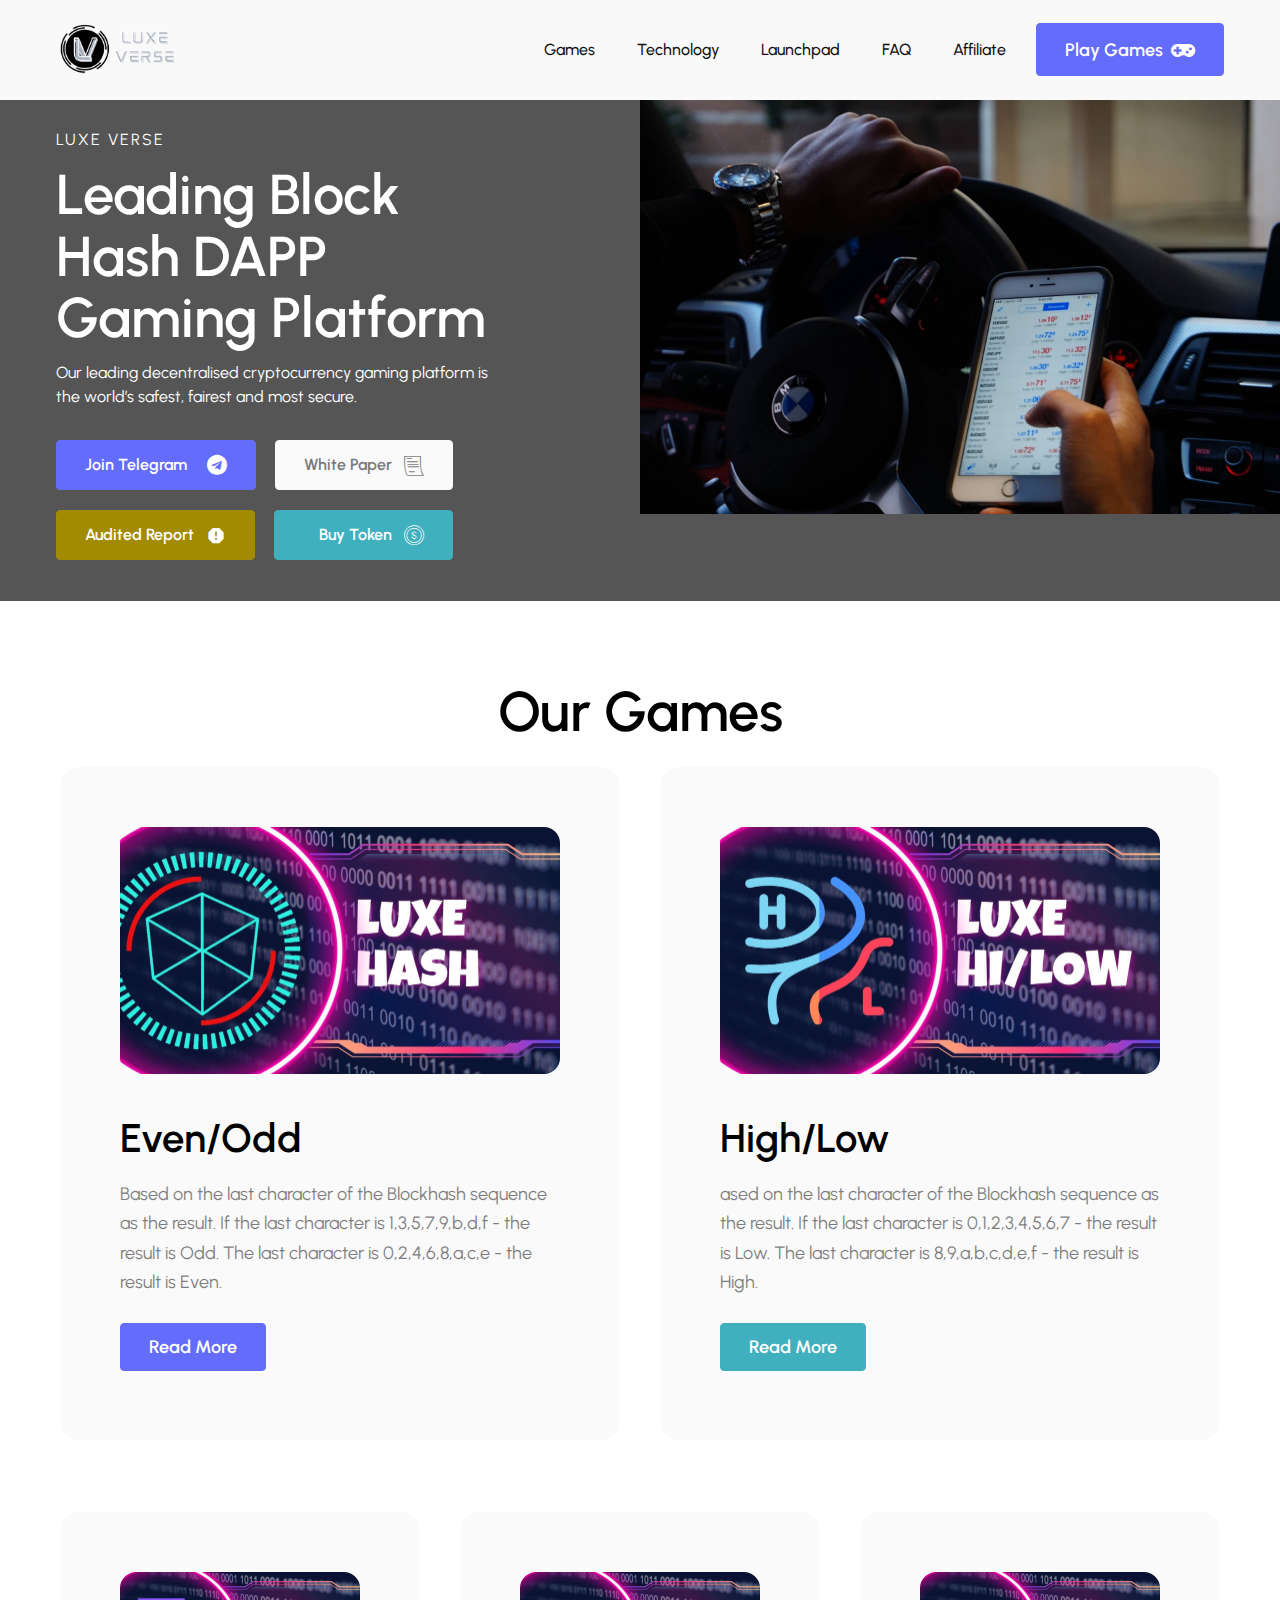
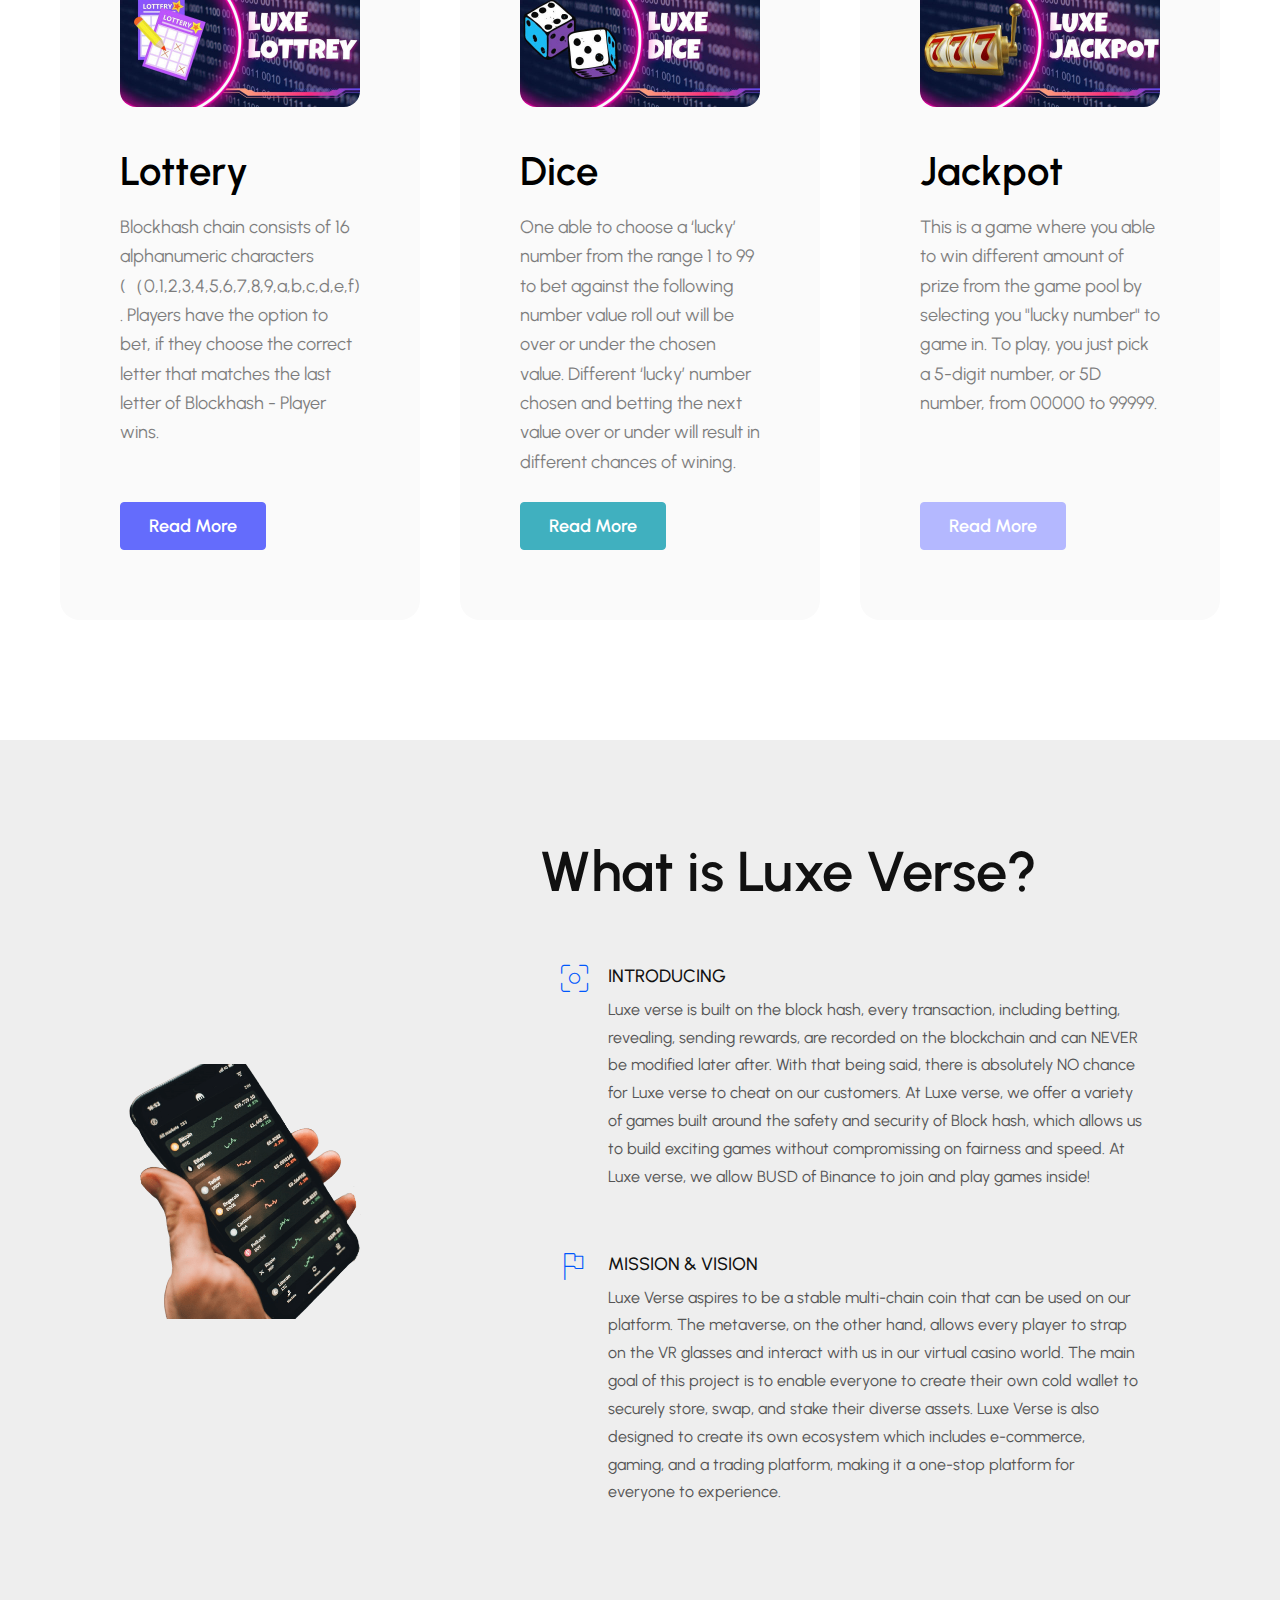
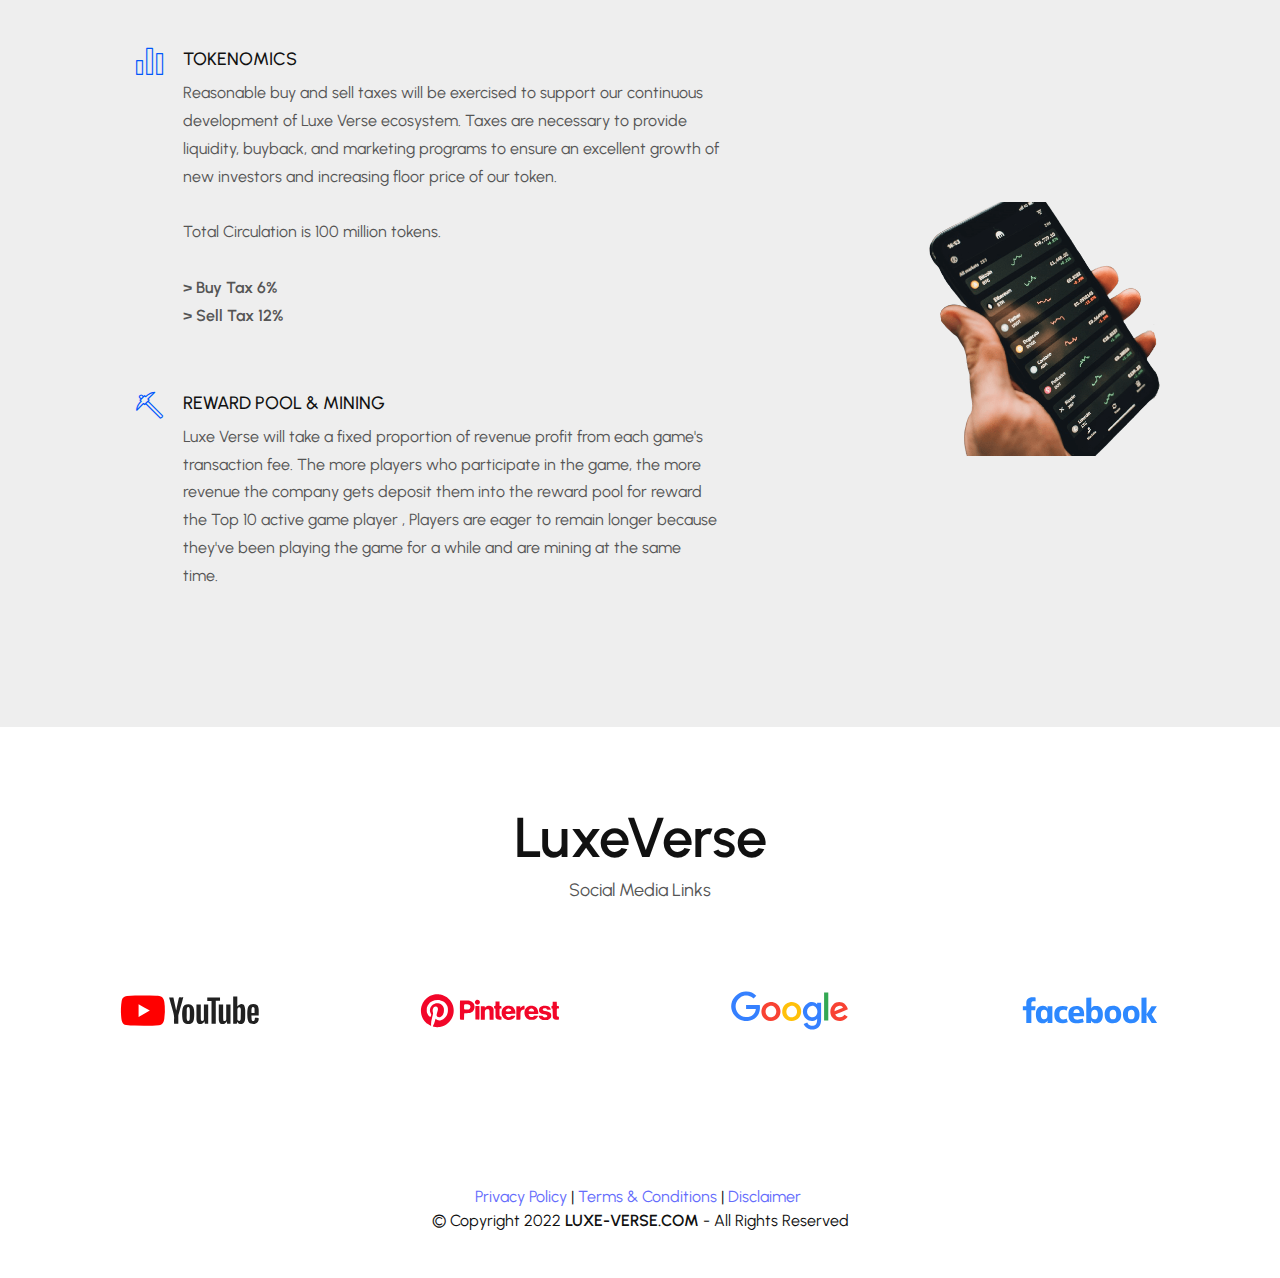
==== commit 5c156bb8: "create github pages" ====
--- a/index.html
+++ b/index.html
@@ -21,7 +21,6 @@
   <link rel="stylesheet" href="assets/bootstrap/css/bootstrap.min.css">
   <link rel="stylesheet" href="assets/bootstrap/css/bootstrap-grid.min.css">
   <link rel="stylesheet" href="assets/bootstrap/css/bootstrap-reboot.min.css">
-  <link rel="stylesheet" href="assets/animatecss/animate.css">
   <link rel="stylesheet" href="assets/dropdown/css/style.css">
   <link rel="stylesheet" href="assets/socicon/css/styles.css">
   <link rel="stylesheet" href="assets/theme/css/style.css">
@@ -58,12 +57,12 @@
                 </div>
             </button>
             <div class="collapse navbar-collapse" id="navbarSupportedContent">
-                <ul class="navbar-nav nav-dropdown" data-app-modern-menu="true"><li class="nav-item"><a class="nav-link link text-black display-7" href="#" aria-expanded="false">Games</a></li>
+                <ul class="navbar-nav nav-dropdown" data-app-modern-menu="true"><li class="nav-item"><a class="nav-link link text-black text-primary display-7" href="index.html" aria-expanded="false">Games</a></li>
                     <li class="nav-item"><a class="nav-link link text-black text-primary display-7" href="technology.html">Technology</a></li>
                     <li class="nav-item"><a class="nav-link link text-black text-primary display-7" href="launchpad.html">Launchpad</a>
                     </li><li class="nav-item"><a class="nav-link link text-black text-primary display-7" href="faq.html">FAQ</a></li><li class="nav-item"><a class="nav-link link text-black text-primary display-7" href="affiliate.html">Affiliate</a></li></ul>
                 
-                <div class="navbar-buttons align-right mbr-section-btn"><a class="btn btn-primary display-4" href="#"><span class="fa fa-gamepad mbr-iconfont mbr-iconfont-btn"></span>Play Games</a></div>
+                <div class="navbar-buttons align-right mbr-section-btn"><a class="btn btn-primary display-4" href="#" target="_blank"><span class="fa fa-gamepad mbr-iconfont mbr-iconfont-btn"></span>Play Games</a></div>
             </div>
         </div>
     </nav>
@@ -374,7 +373,6 @@
   
   
   
-  <input name="animation" type="hidden">
-  
+
 </body>
 </html>--- a/assets/mobirise/css/mbr-additional.css
+++ b/assets/mobirise/css/mbr-additional.css
@@ -1,6 +1,3 @@
-.btn {
-  border-width: 2px;
-}
 body {
   font-family: Urbanist;
 }
@@ -292,7 +289,7 @@
 .btn-primary-outline,
 .btn-primary-outline:active {
   background-color: transparent !important;
-  border-color: #646cfc;
+  border-color: transparent;
   color: #646cfc;
 }
 .btn-primary-outline:hover,
@@ -301,7 +298,7 @@
 .btn-primary-outline.active {
   color: #0f1bfa !important;
   background-color: transparent!important;
-  border-color: #0f1bfa !important;
+  border-color: transparent!important;
   box-shadow: none!important;
 }
 .btn-primary-outline.disabled,
@@ -313,7 +310,7 @@
 .btn-secondary-outline,
 .btn-secondary-outline:active {
   background-color: transparent !important;
-  border-color: #555555;
+  border-color: transparent;
   color: #555555;
 }
 .btn-secondary-outline:hover,
@@ -322,7 +319,7 @@
 .btn-secondary-outline.active {
   color: #2a2a2a !important;
   background-color: transparent!important;
-  border-color: #2a2a2a !important;
+  border-color: transparent!important;
   box-shadow: none!important;
 }
 .btn-secondary-outline.disabled,
@@ -334,7 +331,7 @@
 .btn-info-outline,
 .btn-info-outline:active {
   background-color: transparent !important;
-  border-color: #b4b8ff;
+  border-color: transparent;
   color: #b4b8ff;
 }
 .btn-info-outline:hover,
@@ -343,7 +340,7 @@
 .btn-info-outline.active {
   color: #5d66ff !important;
   background-color: transparent!important;
-  border-color: #5d66ff !important;
+  border-color: transparent!important;
   box-shadow: none!important;
 }
 .btn-info-outline.disabled,
@@ -355,7 +352,7 @@
 .btn-success-outline,
 .btn-success-outline:active {
   background-color: transparent !important;
-  border-color: #40b0bf;
+  border-color: transparent;
   color: #40b0bf;
 }
 .btn-success-outline:hover,
@@ -364,7 +361,7 @@
 .btn-success-outline.active {
   color: #2a747e !important;
   background-color: transparent!important;
-  border-color: #2a747e !important;
+  border-color: transparent!important;
   box-shadow: none!important;
 }
 .btn-success-outline.disabled,
@@ -376,7 +373,7 @@
 .btn-warning-outline,
 .btn-warning-outline:active {
   background-color: transparent !important;
-  border-color: #ffdd0f;
+  border-color: transparent;
   color: #ffdd0f;
 }
 .btn-warning-outline:hover,
@@ -385,7 +382,7 @@
 .btn-warning-outline.active {
   color: #b79d00 !important;
   background-color: transparent!important;
-  border-color: #b79d00 !important;
+  border-color: transparent!important;
   box-shadow: none!important;
 }
 .btn-warning-outline.disabled,
@@ -397,7 +394,7 @@
 .btn-danger-outline,
 .btn-danger-outline:active {
   background-color: transparent !important;
-  border-color: #a28b00;
+  border-color: transparent;
   color: #a28b00;
 }
 .btn-danger-outline:hover,
@@ -406,7 +403,7 @@
 .btn-danger-outline.active {
   color: #4b4100 !important;
   background-color: transparent!important;
-  border-color: #4b4100 !important;
+  border-color: transparent!important;
   box-shadow: none!important;
 }
 .btn-danger-outline.disabled,
@@ -418,7 +415,7 @@
 .btn-black-outline,
 .btn-black-outline:active {
   background-color: transparent !important;
-  border-color: #111111;
+  border-color: transparent;
   color: #111111;
 }
 .btn-black-outline:hover,
@@ -427,7 +424,7 @@
 .btn-black-outline.active {
   color: #000000 !important;
   background-color: transparent!important;
-  border-color: #000000 !important;
+  border-color: transparent!important;
   box-shadow: none!important;
 }
 .btn-black-outline.disabled,
@@ -439,7 +436,7 @@
 .btn-white-outline,
 .btn-white-outline:active {
   background-color: transparent !important;
-  border-color: #fafafa;
+  border-color: transparent;
   color: #fafafa;
 }
 .btn-white-outline:hover,
@@ -448,7 +445,7 @@
 .btn-white-outline.active {
   color: #cfcfcf !important;
   background-color: transparent!important;
-  border-color: #cfcfcf !important;
+  border-color: transparent!important;
   box-shadow: none!important;
 }
 .btn-white-outline.disabled,
@@ -552,12 +549,6 @@
 .alert-danger {
   background-color: #a28b00;
 }
-.mbr-section-btn a.btn:not(.btn-form) {
-  border-radius: 100px;
-}
-.mbr-gallery-filter li a {
-  border-radius: 100px !important;
-}
 .mbr-gallery-filter li.active .btn {
   background-color: #646cfc;
   border-color: #646cfc;
@@ -565,9 +556,6 @@
 }
 .mbr-gallery-filter li.active .btn:focus {
   box-shadow: none;
-}
-.nav-tabs .nav-link {
-  border-radius: 100px !important;
 }
 a,
 a:hover {
@@ -624,19 +612,6 @@
   border-color: #646cfc;
 }
 /* Forms */
-.mbr-form .input-group-btn a.btn {
-  border-radius: 100px !important;
-}
-.mbr-form .input-group-btn a.btn:hover {
-  box-shadow: 0 10px 40px 0 rgba(0, 0, 0, 0.2);
-}
-.mbr-form .input-group-btn button[type="submit"] {
-  border-radius: 100px !important;
-  padding: 1rem 3rem;
-}
-.mbr-form .input-group-btn button[type="submit"]:hover {
-  box-shadow: 0 10px 40px 0 rgba(0, 0, 0, 0.2);
-}
 .jq-selectbox li:hover,
 .jq-selectbox li.selected {
   background-color: #646cfc;
@@ -2177,82 +2152,78 @@
   margin-bottom: 0;
   margin-top: 12px;
 }
-.cid-t5qVxolma3 {
+.cid-t5r4evw6sg {
   padding-top: 6rem;
   padding-bottom: 6rem;
   background-color: #ffffff;
 }
-.cid-t5qVxolma3 .row {
-  align-items: center;
+.cid-t5r4evw6sg .row {
+  flex-direction: row-reverse;
+}
+.cid-t5r4evw6sg .row {
+  align-items: center;
+}
+.cid-t5r4evw6sg .image-wrapper {
+  padding: 1rem;
 }
 @media (max-width: 991px) {
-  .cid-t5qVxolma3 .image-wrapper {
-    display: none;
-  }
-}
-.cid-t5qVxolma3 .text-wrapper {
+  .cid-t5r4evw6sg .image-wrapper {
+    padding: 2rem 1rem 1rem;
+  }
+}
+.cid-t5r4evw6sg .text-wrapper {
   display: flex;
   flex-direction: column;
   align-items: flex-start;
 }
-.cid-t5qVxolma3 .label-text {
-  width: 100%;
-  padding: 9px 0;
+@media (min-width: 992px) {
+  .cid-t5r4evw6sg .text-wrapper {
+    padding-right: 84px;
+    padding-left: 84px;
+    padding-right: 0;
+  }
+}
+.cid-t5r4evw6sg .label-text {
+  width: 100%;
+  color: #0057fc;
+}
+.cid-t5r4evw6sg .mbr-section-title {
   margin-bottom: 12px;
 }
-.cid-t5qVxolma3 .label {
-  padding: 9px 18px;
-  background: #ffdd0f;
-  border-radius: 20px;
-}
-.cid-t5qVxolma3 .mbr-section-title {
+.cid-t5r4evw6sg .mbr-text {
+  color: #555555;
+  width: 100%;
   margin-bottom: 12px;
 }
-.cid-t5qVxolma3 .mbr-text {
-  color: #555555;
-  width: 100%;
-  margin-bottom: 22px;
-}
-.cid-t5qVxolma3 .link-wrap {
-  margin-top: 18px;
+.cid-t5r4evw6sg .item {
+  display: flex;
+  align-items: center;
+  margin: 12px 0;
+}
+.cid-t5r4evw6sg .icon-box {
+  background: #0057fc;
+  width: 30px;
+  min-width: 30px;
+  height: 30px;
+  border-radius: 50%;
+  margin-right: 1rem;
+  display: flex;
+  justify-content: center;
+  align-items: center;
+}
+.cid-t5r4evw6sg .mbr-iconfont {
+  font-size: 15px;
+  color: #ffffff;
+}
+.cid-t5r4evw6sg .btn-container {
   width: 100%;
 }
 @media (max-width: 575px) {
-  .cid-t5qVxolma3 .link-wrap {
-    display: flex;
-    justify-content: center;
-  }
-}
-.cid-t5qVxolma3 .link-wrap a {
-  position: relative;
-  padding: 0 !important;
-}
-.cid-t5qVxolma3 .link-wrap a:hover:before {
-  transform: scaleX(1);
-  transform-origin: left center;
-}
-.cid-t5qVxolma3 .link-wrap a:before {
-  content: '';
-  position: absolute;
-  color: currentColor;
-  left: 0;
-  top: 100%;
-  width: 100%;
-  border-top-width: 1px;
-  border-top-style: solid;
-  transform: scaleX(0);
-  transform-origin: right center;
-  transition: transform 0.25s cubic-bezier(0.785, 0.135, 0.15, 0.86);
-}
-.cid-t5qVxolma3 .btn-container {
-  width: 100%;
-}
-@media (max-width: 575px) {
-  .cid-t5qVxolma3 .mbr-section-btn {
+  .cid-t5r4evw6sg .mbr-section-btn {
     display: flex;
     flex-wrap: wrap;
   }
-  .cid-t5qVxolma3 .mbr-section-btn .btn {
+  .cid-t5r4evw6sg .mbr-section-btn .btn {
     width: 100%;
   }
 }
@@ -2262,9 +2233,6 @@
   background-color: #ffffff;
 }
 .cid-t5qVxTOuko .row {
-  flex-direction: row-reverse;
-}
-.cid-t5qVxTOuko .row {
   align-items: center;
 }
 .cid-t5qVxTOuko .image-wrapper {
@@ -2283,8 +2251,6 @@
 @media (min-width: 992px) {
   .cid-t5qVxTOuko .text-wrapper {
     padding-right: 84px;
-    padding-left: 84px;
-    padding-right: 0;
   }
 }
 .cid-t5qVxTOuko .label-text {
@@ -2331,82 +2297,78 @@
     width: 100%;
   }
 }
-.cid-t5qVAyz2ZE {
+.cid-t5r4fbdc98 {
   padding-top: 6rem;
   padding-bottom: 6rem;
   background-color: #ffffff;
 }
-.cid-t5qVAyz2ZE .row {
-  align-items: center;
+.cid-t5r4fbdc98 .row {
+  flex-direction: row-reverse;
+}
+.cid-t5r4fbdc98 .row {
+  align-items: center;
+}
+.cid-t5r4fbdc98 .image-wrapper {
+  padding: 1rem;
 }
 @media (max-width: 991px) {
-  .cid-t5qVAyz2ZE .image-wrapper {
-    display: none;
-  }
-}
-.cid-t5qVAyz2ZE .text-wrapper {
+  .cid-t5r4fbdc98 .image-wrapper {
+    padding: 2rem 1rem 1rem;
+  }
+}
+.cid-t5r4fbdc98 .text-wrapper {
   display: flex;
   flex-direction: column;
   align-items: flex-start;
 }
-.cid-t5qVAyz2ZE .label-text {
-  width: 100%;
-  padding: 9px 0;
+@media (min-width: 992px) {
+  .cid-t5r4fbdc98 .text-wrapper {
+    padding-right: 84px;
+    padding-left: 84px;
+    padding-right: 0;
+  }
+}
+.cid-t5r4fbdc98 .label-text {
+  width: 100%;
+  color: #0057fc;
+}
+.cid-t5r4fbdc98 .mbr-section-title {
   margin-bottom: 12px;
 }
-.cid-t5qVAyz2ZE .label {
-  padding: 9px 18px;
-  background: #ffdd0f;
-  border-radius: 20px;
-}
-.cid-t5qVAyz2ZE .mbr-section-title {
+.cid-t5r4fbdc98 .mbr-text {
+  color: #555555;
+  width: 100%;
   margin-bottom: 12px;
 }
-.cid-t5qVAyz2ZE .mbr-text {
-  color: #555555;
-  width: 100%;
-  margin-bottom: 22px;
-}
-.cid-t5qVAyz2ZE .link-wrap {
-  margin-top: 18px;
+.cid-t5r4fbdc98 .item {
+  display: flex;
+  align-items: center;
+  margin: 12px 0;
+}
+.cid-t5r4fbdc98 .icon-box {
+  background: #0057fc;
+  width: 30px;
+  min-width: 30px;
+  height: 30px;
+  border-radius: 50%;
+  margin-right: 1rem;
+  display: flex;
+  justify-content: center;
+  align-items: center;
+}
+.cid-t5r4fbdc98 .mbr-iconfont {
+  font-size: 15px;
+  color: #ffffff;
+}
+.cid-t5r4fbdc98 .btn-container {
   width: 100%;
 }
 @media (max-width: 575px) {
-  .cid-t5qVAyz2ZE .link-wrap {
-    display: flex;
-    justify-content: center;
-  }
-}
-.cid-t5qVAyz2ZE .link-wrap a {
-  position: relative;
-  padding: 0 !important;
-}
-.cid-t5qVAyz2ZE .link-wrap a:hover:before {
-  transform: scaleX(1);
-  transform-origin: left center;
-}
-.cid-t5qVAyz2ZE .link-wrap a:before {
-  content: '';
-  position: absolute;
-  color: currentColor;
-  left: 0;
-  top: 100%;
-  width: 100%;
-  border-top-width: 1px;
-  border-top-style: solid;
-  transform: scaleX(0);
-  transform-origin: right center;
-  transition: transform 0.25s cubic-bezier(0.785, 0.135, 0.15, 0.86);
-}
-.cid-t5qVAyz2ZE .btn-container {
-  width: 100%;
-}
-@media (max-width: 575px) {
-  .cid-t5qVAyz2ZE .mbr-section-btn {
+  .cid-t5r4fbdc98 .mbr-section-btn {
     display: flex;
     flex-wrap: wrap;
   }
-  .cid-t5qVAyz2ZE .mbr-section-btn .btn {
+  .cid-t5r4fbdc98 .mbr-section-btn .btn {
     width: 100%;
   }
 }
@@ -3592,32 +3554,32 @@
 .cid-t5qUrjhCIL .mbr-text {
   color: #111111;
 }
-.cid-t5qUzijJnR {
+.cid-t5tLWTjQA2 {
   z-index: 1000;
   width: 100%;
 }
 @media (min-width: 992px) {
-  .cid-t5qUzijJnR .mbr-section-btn {
+  .cid-t5tLWTjQA2 .mbr-section-btn {
     margin-right: -0.6rem;
   }
 }
 @media (max-width: 992px) {
-  .cid-t5qUzijJnR .align-right {
+  .cid-t5tLWTjQA2 .align-right {
     text-align: center;
   }
 }
 @media (max-width: 767px) {
-  .cid-t5qUzijJnR .navbar-dropdown {
+  .cid-t5tLWTjQA2 .navbar-dropdown {
     padding: 0 1rem;
   }
 }
-.cid-t5qUzijJnR .navbar-caption {
+.cid-t5tLWTjQA2 .navbar-caption {
   font-weight: 500;
 }
-.cid-t5qUzijJnR nav.navbar {
+.cid-t5tLWTjQA2 nav.navbar {
   position: fixed;
 }
-.cid-t5qUzijJnR .dropdown-item:before {
+.cid-t5tLWTjQA2 .dropdown-item:before {
   font-family: Moririse2 !important;
   content: "\e966";
   display: inline-block;
@@ -3634,120 +3596,120 @@
   transform: scale(0, 1);
   transition: all 0.25s ease-in-out;
 }
-.cid-t5qUzijJnR .dropdown-menu {
+.cid-t5tLWTjQA2 .dropdown-menu {
   padding: 0;
   border-radius: 4px;
   box-shadow: 0 1px 3px 0 rgba(0, 0, 0, 0.1);
 }
-.cid-t5qUzijJnR .dropdown-item {
+.cid-t5tLWTjQA2 .dropdown-item {
   border-bottom: 1px solid #e6e6e6;
 }
-.cid-t5qUzijJnR .dropdown-item:hover,
-.cid-t5qUzijJnR .dropdown-item:focus {
+.cid-t5tLWTjQA2 .dropdown-item:hover,
+.cid-t5tLWTjQA2 .dropdown-item:focus {
   background: #646cfc !important;
   color: white !important;
 }
-.cid-t5qUzijJnR .dropdown-item:first-child {
+.cid-t5tLWTjQA2 .dropdown-item:first-child {
   border-top-left-radius: 4px;
   border-top-right-radius: 4px;
 }
-.cid-t5qUzijJnR .dropdown-item:last-child {
+.cid-t5tLWTjQA2 .dropdown-item:last-child {
   border-bottom: none;
   border-bottom-left-radius: 4px;
   border-bottom-right-radius: 4px;
 }
-.cid-t5qUzijJnR .nav-dropdown .link {
+.cid-t5tLWTjQA2 .nav-dropdown .link {
   padding: 0 0.3em !important;
   margin: 0.667em 1em !important;
 }
-.cid-t5qUzijJnR .nav-dropdown .link.dropdown-toggle::after {
+.cid-t5tLWTjQA2 .nav-dropdown .link.dropdown-toggle::after {
   margin-left: 0.5rem;
   margin-top: 0.2rem;
 }
-.cid-t5qUzijJnR .nav-link {
+.cid-t5tLWTjQA2 .nav-link {
   position: relative;
 }
-.cid-t5qUzijJnR .container {
+.cid-t5tLWTjQA2 .container {
   display: flex;
   margin: auto;
 }
-.cid-t5qUzijJnR .iconfont-wrapper {
+.cid-t5tLWTjQA2 .iconfont-wrapper {
   color: #000000 !important;
   font-size: 1.5rem;
   padding: 0 0.25rem;
 }
-.cid-t5qUzijJnR .dropdown-menu,
-.cid-t5qUzijJnR .navbar.opened {
+.cid-t5tLWTjQA2 .dropdown-menu,
+.cid-t5tLWTjQA2 .navbar.opened {
   background: #f9f9f9 !important;
 }
-.cid-t5qUzijJnR .nav-item:focus,
-.cid-t5qUzijJnR .nav-link:focus {
+.cid-t5tLWTjQA2 .nav-item:focus,
+.cid-t5tLWTjQA2 .nav-link:focus {
   outline: none;
 }
-.cid-t5qUzijJnR .dropdown .dropdown-menu .dropdown-item {
+.cid-t5tLWTjQA2 .dropdown .dropdown-menu .dropdown-item {
   width: auto;
   transition: all 0.25s ease-in-out;
 }
-.cid-t5qUzijJnR .dropdown .dropdown-menu .dropdown-item::after {
+.cid-t5tLWTjQA2 .dropdown .dropdown-menu .dropdown-item::after {
   right: 0.5rem;
 }
-.cid-t5qUzijJnR .dropdown .dropdown-menu .dropdown-item .mbr-iconfont {
+.cid-t5tLWTjQA2 .dropdown .dropdown-menu .dropdown-item .mbr-iconfont {
   margin-right: 0.5rem;
   vertical-align: sub;
 }
-.cid-t5qUzijJnR .dropdown .dropdown-menu .dropdown-item .mbr-iconfont:before {
+.cid-t5tLWTjQA2 .dropdown .dropdown-menu .dropdown-item .mbr-iconfont:before {
   display: inline-block;
   transform: scale(1, 1);
   transition: all 0.25s ease-in-out;
 }
-.cid-t5qUzijJnR .collapsed .dropdown-menu .dropdown-item:before {
+.cid-t5tLWTjQA2 .collapsed .dropdown-menu .dropdown-item:before {
   display: none;
 }
-.cid-t5qUzijJnR .collapsed .dropdown .dropdown-menu .dropdown-item {
+.cid-t5tLWTjQA2 .collapsed .dropdown .dropdown-menu .dropdown-item {
   padding: 0.235em 1.5em 0.235em 1.5em !important;
   transition: none;
   margin: 0 !important;
 }
-.cid-t5qUzijJnR .navbar {
+.cid-t5tLWTjQA2 .navbar {
   min-height: 100px;
   transition: all 0.3s;
   border-bottom: 1px solid transparent;
   background: #f9f9f9;
 }
-.cid-t5qUzijJnR .navbar.opened {
+.cid-t5tLWTjQA2 .navbar.opened {
   transition: all 0.3s;
 }
-.cid-t5qUzijJnR .navbar .dropdown-item {
+.cid-t5tLWTjQA2 .navbar .dropdown-item {
   padding: 0.5rem 1.8rem;
 }
-.cid-t5qUzijJnR .navbar .navbar-logo img {
+.cid-t5tLWTjQA2 .navbar .navbar-logo img {
   width: auto;
 }
-.cid-t5qUzijJnR .navbar .navbar-collapse {
+.cid-t5tLWTjQA2 .navbar .navbar-collapse {
   justify-content: flex-end;
   z-index: 1;
 }
-.cid-t5qUzijJnR .navbar.collapsed {
+.cid-t5tLWTjQA2 .navbar.collapsed {
   justify-content: center;
 }
-.cid-t5qUzijJnR .navbar.collapsed .nav-item .nav-link::before {
+.cid-t5tLWTjQA2 .navbar.collapsed .nav-item .nav-link::before {
   display: none;
 }
-.cid-t5qUzijJnR .navbar.collapsed.opened .dropdown-menu {
+.cid-t5tLWTjQA2 .navbar.collapsed.opened .dropdown-menu {
   top: 0;
 }
 @media (min-width: 992px) {
-  .cid-t5qUzijJnR .navbar.collapsed.opened:not(.navbar-short) .navbar-collapse {
+  .cid-t5tLWTjQA2 .navbar.collapsed.opened:not(.navbar-short) .navbar-collapse {
     max-height: calc(98.5vh - 4.1rem);
   }
 }
-.cid-t5qUzijJnR .navbar.collapsed .dropdown-menu .dropdown-submenu {
+.cid-t5tLWTjQA2 .navbar.collapsed .dropdown-menu .dropdown-submenu {
   left: 0 !important;
 }
-.cid-t5qUzijJnR .navbar.collapsed .dropdown-menu .dropdown-item:after {
+.cid-t5tLWTjQA2 .navbar.collapsed .dropdown-menu .dropdown-item:after {
   right: auto;
 }
-.cid-t5qUzijJnR .navbar.collapsed .dropdown-menu .dropdown-toggle[data-toggle="dropdown-submenu"]:after {
+.cid-t5tLWTjQA2 .navbar.collapsed .dropdown-menu .dropdown-toggle[data-toggle="dropdown-submenu"]:after {
   margin-left: 0.5rem;
   margin-top: 0.2rem;
   border-top: 0.35em solid;
@@ -3756,33 +3718,33 @@
   border-bottom: 0;
   top: 41%;
 }
-.cid-t5qUzijJnR .navbar.collapsed ul.navbar-nav li {
+.cid-t5tLWTjQA2 .navbar.collapsed ul.navbar-nav li {
   margin: auto;
 }
-.cid-t5qUzijJnR .navbar.collapsed .dropdown-menu .dropdown-item {
+.cid-t5tLWTjQA2 .navbar.collapsed .dropdown-menu .dropdown-item {
   padding: 0.25rem 1.5rem;
   text-align: center;
 }
-.cid-t5qUzijJnR .navbar.collapsed .icons-menu {
+.cid-t5tLWTjQA2 .navbar.collapsed .icons-menu {
   padding-left: 0;
   padding-right: 0;
   padding-top: 0.5rem;
   padding-bottom: 0.5rem;
 }
 @media (max-width: 991px) {
-  .cid-t5qUzijJnR .navbar .nav-item .nav-link::before {
+  .cid-t5tLWTjQA2 .navbar .nav-item .nav-link::before {
     display: none;
   }
-  .cid-t5qUzijJnR .navbar.opened .dropdown-menu {
+  .cid-t5tLWTjQA2 .navbar.opened .dropdown-menu {
     top: 0;
   }
-  .cid-t5qUzijJnR .navbar .dropdown-menu .dropdown-submenu {
+  .cid-t5tLWTjQA2 .navbar .dropdown-menu .dropdown-submenu {
     left: 0 !important;
   }
-  .cid-t5qUzijJnR .navbar .dropdown-menu .dropdown-item:after {
+  .cid-t5tLWTjQA2 .navbar .dropdown-menu .dropdown-item:after {
     right: auto;
   }
-  .cid-t5qUzijJnR .navbar .dropdown-menu .dropdown-toggle[data-toggle="dropdown-submenu"]:after {
+  .cid-t5tLWTjQA2 .navbar .dropdown-menu .dropdown-toggle[data-toggle="dropdown-submenu"]:after {
     margin-left: 0.5rem;
     margin-top: 0.2rem;
     border-top: 0.35em solid;
@@ -3791,41 +3753,41 @@
     border-bottom: 0;
     top: 40%;
   }
-  .cid-t5qUzijJnR .navbar .navbar-logo img {
+  .cid-t5tLWTjQA2 .navbar .navbar-logo img {
     height: 3rem !important;
   }
-  .cid-t5qUzijJnR .navbar ul.navbar-nav li {
+  .cid-t5tLWTjQA2 .navbar ul.navbar-nav li {
     margin: auto;
   }
-  .cid-t5qUzijJnR .navbar .dropdown-menu .dropdown-item {
+  .cid-t5tLWTjQA2 .navbar .dropdown-menu .dropdown-item {
     padding: 0.25rem 1.5rem !important;
     text-align: center;
   }
-  .cid-t5qUzijJnR .navbar .navbar-brand {
+  .cid-t5tLWTjQA2 .navbar .navbar-brand {
     flex-shrink: initial;
     flex-basis: auto;
     word-break: break-word;
     padding-right: 2rem;
   }
-  .cid-t5qUzijJnR .navbar .navbar-toggler {
+  .cid-t5tLWTjQA2 .navbar .navbar-toggler {
     flex-basis: auto;
   }
-  .cid-t5qUzijJnR .navbar .icons-menu {
+  .cid-t5tLWTjQA2 .navbar .icons-menu {
     padding-top: 0.5rem;
     padding-bottom: 0.5rem;
   }
 }
-.cid-t5qUzijJnR .navbar.navbar-short {
+.cid-t5tLWTjQA2 .navbar.navbar-short {
   min-height: 80px;
 }
-.cid-t5qUzijJnR .navbar.navbar-short .navbar-logo img {
+.cid-t5tLWTjQA2 .navbar.navbar-short .navbar-logo img {
   height: 2.5rem !important;
 }
-.cid-t5qUzijJnR .navbar.navbar-short .navbar-brand {
+.cid-t5tLWTjQA2 .navbar.navbar-short .navbar-brand {
   min-height: 80px;
   padding: 0;
 }
-.cid-t5qUzijJnR .navbar-brand {
+.cid-t5tLWTjQA2 .navbar-brand {
   min-height: 70px;
   flex-shrink: 0;
   align-items: center;
@@ -3835,40 +3797,40 @@
   word-break: break-word;
   z-index: 1;
 }
-.cid-t5qUzijJnR .navbar-brand .navbar-caption {
+.cid-t5tLWTjQA2 .navbar-brand .navbar-caption {
   line-height: inherit !important;
 }
-.cid-t5qUzijJnR .navbar-brand .navbar-logo a {
+.cid-t5tLWTjQA2 .navbar-brand .navbar-logo a {
   outline: none;
 }
-.cid-t5qUzijJnR .dropdown-item.active,
-.cid-t5qUzijJnR .dropdown-item:active {
+.cid-t5tLWTjQA2 .dropdown-item.active,
+.cid-t5tLWTjQA2 .dropdown-item:active {
   background-color: transparent;
 }
-.cid-t5qUzijJnR .navbar-expand-lg .navbar-nav .nav-link {
+.cid-t5tLWTjQA2 .navbar-expand-lg .navbar-nav .nav-link {
   padding: 0;
 }
-.cid-t5qUzijJnR .nav-dropdown .link.dropdown-toggle {
+.cid-t5tLWTjQA2 .nav-dropdown .link.dropdown-toggle {
   margin-right: 1.667em;
 }
-.cid-t5qUzijJnR .nav-dropdown .link.dropdown-toggle[aria-expanded="true"] {
+.cid-t5tLWTjQA2 .nav-dropdown .link.dropdown-toggle[aria-expanded="true"] {
   margin-right: 0;
   padding: 0.667em 1.667em;
 }
-.cid-t5qUzijJnR .navbar.navbar-expand-lg .dropdown .dropdown-menu {
+.cid-t5tLWTjQA2 .navbar.navbar-expand-lg .dropdown .dropdown-menu {
   background: #f9f9f9;
 }
-.cid-t5qUzijJnR .navbar.navbar-expand-lg .dropdown .dropdown-menu .dropdown-submenu {
+.cid-t5tLWTjQA2 .navbar.navbar-expand-lg .dropdown .dropdown-menu .dropdown-submenu {
   margin: 0;
   left: 100%;
 }
-.cid-t5qUzijJnR .navbar .dropdown.open > .dropdown-menu {
+.cid-t5tLWTjQA2 .navbar .dropdown.open > .dropdown-menu {
   display: block;
 }
-.cid-t5qUzijJnR ul.navbar-nav {
+.cid-t5tLWTjQA2 ul.navbar-nav {
   flex-wrap: wrap;
 }
-.cid-t5qUzijJnR button.navbar-toggler {
+.cid-t5tLWTjQA2 button.navbar-toggler {
   outline: none;
   width: 31px;
   height: 20px;
@@ -3877,7 +3839,7 @@
   position: relative;
   align-self: center;
 }
-.cid-t5qUzijJnR button.navbar-toggler .hamburger span {
+.cid-t5tLWTjQA2 button.navbar-toggler .hamburger span {
   position: absolute;
   right: 0;
   width: 30px;
@@ -3885,53 +3847,53 @@
   border-right: 5px;
   background-color: #000000;
 }
-.cid-t5qUzijJnR button.navbar-toggler .hamburger span:nth-child(1) {
+.cid-t5tLWTjQA2 button.navbar-toggler .hamburger span:nth-child(1) {
   top: 0;
   transition: all 0.2s;
 }
-.cid-t5qUzijJnR button.navbar-toggler .hamburger span:nth-child(2) {
+.cid-t5tLWTjQA2 button.navbar-toggler .hamburger span:nth-child(2) {
   top: 8px;
   transition: all 0.15s;
 }
-.cid-t5qUzijJnR button.navbar-toggler .hamburger span:nth-child(3) {
+.cid-t5tLWTjQA2 button.navbar-toggler .hamburger span:nth-child(3) {
   top: 8px;
   transition: all 0.15s;
 }
-.cid-t5qUzijJnR button.navbar-toggler .hamburger span:nth-child(4) {
+.cid-t5tLWTjQA2 button.navbar-toggler .hamburger span:nth-child(4) {
   top: 16px;
   transition: all 0.2s;
 }
-.cid-t5qUzijJnR nav.opened .hamburger span:nth-child(1) {
+.cid-t5tLWTjQA2 nav.opened .hamburger span:nth-child(1) {
   top: 8px;
   width: 0;
   opacity: 0;
   right: 50%;
   transition: all 0.2s;
 }
-.cid-t5qUzijJnR nav.opened .hamburger span:nth-child(2) {
+.cid-t5tLWTjQA2 nav.opened .hamburger span:nth-child(2) {
   transform: rotate(45deg);
   transition: all 0.25s;
 }
-.cid-t5qUzijJnR nav.opened .hamburger span:nth-child(3) {
+.cid-t5tLWTjQA2 nav.opened .hamburger span:nth-child(3) {
   transform: rotate(-45deg);
   transition: all 0.25s;
 }
-.cid-t5qUzijJnR nav.opened .hamburger span:nth-child(4) {
+.cid-t5tLWTjQA2 nav.opened .hamburger span:nth-child(4) {
   top: 8px;
   width: 0;
   opacity: 0;
   right: 50%;
   transition: all 0.2s;
 }
-.cid-t5qUzijJnR .navbar-dropdown {
+.cid-t5tLWTjQA2 .navbar-dropdown {
   position: fixed;
 }
-.cid-t5qUzijJnR a.nav-link {
+.cid-t5tLWTjQA2 a.nav-link {
   display: flex;
   align-items: center;
   justify-content: center;
 }
-.cid-t5qUzijJnR .icons-menu {
+.cid-t5tLWTjQA2 .icons-menu {
   flex-wrap: nowrap;
   display: flex;
   justify-content: center;
@@ -3941,159 +3903,156 @@
   text-align: center;
 }
 @media screen and (-ms-high-contrast: active), (-ms-high-contrast: none) {
-  .cid-t5qUzijJnR .navbar {
+  .cid-t5tLWTjQA2 .navbar {
     height: 70px;
   }
-  .cid-t5qUzijJnR .navbar.opened {
+  .cid-t5tLWTjQA2 .navbar.opened {
     height: auto;
   }
-  .cid-t5qUzijJnR .nav-item .nav-link:hover::before {
+  .cid-t5tLWTjQA2 .nav-item .nav-link:hover::before {
     width: 175%;
     max-width: calc(100% + 2rem);
     left: -1rem;
   }
 }
-.cid-t5qYNqCJRO {
+.cid-t5tLWUac7Z {
   padding-top: 10rem;
   padding-bottom: 2rem;
   background-image: url("../../../assets/images/background1.jpg");
 }
-.cid-t5qYNqCJRO .row {
-  align-items: center;
-}
-.cid-t5qYNqCJRO .text-wrapper {
+.cid-t5tLWUac7Z .row {
+  align-items: center;
+}
+.cid-t5tLWUac7Z .text-wrapper {
   display: flex;
   flex-direction: column;
   align-items: flex-start;
 }
-.cid-t5qYNqCJRO .header-text {
+.cid-t5tLWUac7Z .header-text {
   width: 100%;
   margin-bottom: 40px;
 }
 @media (max-width: 767px) {
-  .cid-t5qYNqCJRO .header-text {
+  .cid-t5tLWUac7Z .header-text {
     margin-bottom: 20px;
   }
 }
-.cid-t5qYNqCJRO .mbr-section-title {
+.cid-t5tLWUac7Z .mbr-section-title {
   width: 100%;
   color: #ffffff;
   margin-bottom: 0;
 }
-.cid-t5qYNqCJRO .mbr-text {
+.cid-t5tLWUac7Z .mbr-text {
   color: #ffffff;
   width: 100%;
   margin-bottom: 0;
   margin-top: 12px;
 }
-.cid-t5qZdLGD5t {
+.cid-t5tN6t78z6 {
   padding-top: 90px;
   padding-bottom: 0px;
   background-color: #ffffff;
 }
-.cid-t5qZdLGD5t .mbr-section-subtitle {
-  color: #1a1a1a;
-}
-.cid-t5qZdLGD5t .container-table {
+.cid-t5tN6t78z6 .mbr-section-subtitle {
+  color: #111111;
+}
+.cid-t5tN6t78z6 .container-table {
   margin: 0 auto;
 }
-.cid-t5qZdLGD5t .scroll {
+.cid-t5tN6t78z6 .scroll {
   overflow-x: auto;
   padding: 0;
 }
-.cid-t5qZdLGD5t .dataTables_wrapper {
+.cid-t5tN6t78z6 .dataTables_wrapper {
   display: block;
 }
-.cid-t5qZdLGD5t .dataTables_wrapper .table {
+.cid-t5tN6t78z6 .dataTables_wrapper .table {
   overflow-x: auto;
 }
-.cid-t5qZdLGD5t table {
+.cid-t5tN6t78z6 table {
   width: 100% !important;
   margin-top: 6px;
   margin-bottom: 0;
 }
-.cid-t5qZdLGD5t table th {
+.cid-t5tN6t78z6 table th {
   border-top: 1px solid #cccccc;
   transition: all .2s;
   border-bottom: none;
 }
-.cid-t5qZdLGD5t table th:hover {
+.cid-t5tN6t78z6 table th:hover {
   background: #cccccc;
   color: #000000;
 }
-.cid-t5qZdLGD5t table td {
+.cid-t5tN6t78z6 table td {
   border-top: 1px solid #cccccc;
 }
-.cid-t5qZdLGD5t table td:hover {
+.cid-t5tN6t78z6 table td:hover {
   color: #646cfc;
 }
-.cid-t5qZdLGD5t table tr:last-child td {
+.cid-t5tN6t78z6 table tr:last-child td {
   border-bottom: 1px solid #cccccc;
 }
-.cid-t5qZdLGD5t table.table {
-  background: #eeeeee;
-}
-.cid-t5qZdLGD5t .dataTables_filter {
+.cid-t5tN6t78z6 .dataTables_filter {
   text-align: right;
   margin-bottom: .5rem;
 }
-.cid-t5qZdLGD5t .dataTables_filter label {
+.cid-t5tN6t78z6 .dataTables_filter label {
   display: inline;
   white-space: normal !important;
 }
-.cid-t5qZdLGD5t .dataTables_filter input {
+.cid-t5tN6t78z6 .dataTables_filter input {
   display: inline;
   width: auto;
   margin-left: .5rem;
   border-radius: 100px;
   padding-left: 1rem;
 }
-.cid-t5qZdLGD5t .dataTables_info {
+.cid-t5tN6t78z6 .dataTables_info {
   padding-bottom: 1rem;
   padding-top: 1rem;
   white-space: normal !important;
 }
 @media (max-width: 992px) {
-  .cid-t5qZdLGD5t .dataTables_filter {
+  .cid-t5tN6t78z6 .dataTables_filter {
     text-align: center;
   }
 }
 @media (max-width: 350px) {
-  .cid-t5qZdLGD5t .dataTables_filter {
+  .cid-t5tN6t78z6 .dataTables_filter {
     text-align: center;
   }
-  .cid-t5qZdLGD5t .dataTables_filter input {
+  .cid-t5tN6t78z6 .dataTables_filter input {
     width: 100% !important;
     margin-left: 0 !important;
   }
 }
-.cid-t5qZdLGD5t .body-item {
+.cid-t5tN6t78z6 .body-item {
   text-align: center;
 }
-.cid-t5qZdLGD5t .head-item {
+.cid-t5tN6t78z6 .head-item {
   text-align: center;
 }
-.cid-t5r1ueDgc1 {
+.cid-t5tUbQ7jF9 {
   padding-top: 5rem;
   padding-bottom: 5rem;
   background-color: #ffffff;
 }
-.cid-t5r1ueDgc1 .mbr-section-btn {
+.cid-t5tUbQ7jF9 .mbr-section-btn {
   position: relative;
 }
 @media (max-width: 991px) {
-  .cid-t5r1ueDgc1 .mbr-section-btn {
+  .cid-t5tUbQ7jF9 .mbr-section-btn {
     margin-left: 0;
     margin-right: .5rem;
   }
 }
 @media (min-width: 992px) {
-  .cid-t5r1ueDgc1 .mbr-section-btn {
+  .cid-t5tUbQ7jF9 .mbr-section-btn {
     margin-left: .5rem;
     margin-right: .5rem;
   }
 }
-.cid-t5r1ueDgc1 .btn {
+.cid-t5tUbQ7jF9 .btn {
   position: relative;
   min-width: 225px;
   min-height: 54px;
@@ -4110,18 +4069,18 @@
   -moz-box-shadow: preserve-3d;
   transform-style: preserve-3d;
 }
-.cid-t5r1ueDgc1 .btn:hover,
-.cid-t5r1ueDgc1 .btn:focus {
+.cid-t5tUbQ7jF9 .btn:hover,
+.cid-t5tUbQ7jF9 .btn:focus {
   border: 3px solid #000000 !important;
   transform: translate(10px, 0);
 }
 @media (max-width: 991px) {
-  .cid-t5r1ueDgc1 .btn {
+  .cid-t5tUbQ7jF9 .btn {
     padding-left: .5rem;
     padding-right: .5rem;
   }
 }
-.cid-t5r1ueDgc1 .btn:before {
+.cid-t5tUbQ7jF9 .btn:before {
   position: absolute;
   content: "";
   width: 101%;
@@ -4135,106 +4094,106 @@
   -moz-box-shadow: translateZ(-1px);
   transform: translateZ(-1px);
 }
-.cid-t5r1ueDgc1 .btn:hover:before,
-.cid-t5r1ueDgc1 .btn:focus:before {
+.cid-t5tUbQ7jF9 .btn:hover:before,
+.cid-t5tUbQ7jF9 .btn:focus:before {
   left: -1px;
   top: -2px;
 }
-.cid-t5r1ueDgc1 .btn-secondary {
+.cid-t5tUbQ7jF9 .btn-secondary {
   color: #000000 !important;
 }
-.cid-t5r1ueDgc1 .btn-secondary:hover {
+.cid-t5tUbQ7jF9 .btn-secondary:hover {
   color: #000000 !important;
 }
-.cid-t5qUzonyD5 {
+.cid-t5tLWVUVj4 {
   padding-top: 5rem;
   padding-bottom: 0rem;
   background-color: #ffffff;
 }
-.cid-t5qUzonyD5 .row {
-  align-items: center;
-}
-.cid-t5qUzonyD5 .text-wrapper {
+.cid-t5tLWVUVj4 .row {
+  align-items: center;
+}
+.cid-t5tLWVUVj4 .text-wrapper {
   display: flex;
   flex-direction: column;
   align-items: flex-start;
 }
-.cid-t5qUzonyD5 .header-text {
+.cid-t5tLWVUVj4 .header-text {
   width: 100%;
   margin-bottom: 40px;
 }
 @media (max-width: 767px) {
-  .cid-t5qUzonyD5 .header-text {
+  .cid-t5tLWVUVj4 .header-text {
     margin-bottom: 20px;
   }
 }
-.cid-t5qUzonyD5 .mbr-section-title {
+.cid-t5tLWVUVj4 .mbr-section-title {
   width: 100%;
   color: #111111;
   margin-bottom: 8px;
 }
-.cid-t5qUzonyD5 .mbr-text {
+.cid-t5tLWVUVj4 .mbr-text {
   color: #555555;
   width: 100%;
   margin-bottom: 0;
 }
-.cid-t5qUzpdToe {
+.cid-t5tLWWBdEY {
   padding-top: 0rem;
   padding-bottom: 5rem;
   background-color: #ffffff;
 }
-.cid-t5qUzpdToe img {
+.cid-t5tLWWBdEY img {
   width: 100%;
   display: inline-block;
   padding: 0;
   max-width: 250px;
 }
-.cid-t5qUzpdToe .mbr-section-subtitle {
+.cid-t5tLWWBdEY .mbr-section-subtitle {
   margin-right: 30px;
   color: #5f5d68;
 }
-.cid-t5qUzpdToe .brand {
+.cid-t5tLWWBdEY .brand {
   display: flex;
   justify-content: center;
 }
-.cid-t5qUzpdToe .brand-row {
+.cid-t5tLWWBdEY .brand-row {
   justify-content: space-between;
   align-items: center;
 }
-.cid-t5qUzpdToe .row-main {
+.cid-t5tLWWBdEY .row-main {
   align-items: center;
   justify-content: space-between;
 }
 @media (max-width: 460px) {
-  .cid-t5qUzpdToe .row-main {
+  .cid-t5tLWWBdEY .row-main {
     flex-direction: column;
   }
-  .cid-t5qUzpdToe .col-auto {
+  .cid-t5tLWWBdEY .col-auto {
     margin-bottom: 10px;
   }
-  .cid-t5qUzpdToe .mbr-section-subtitle {
+  .cid-t5tLWWBdEY .mbr-section-subtitle {
     margin-right: 0;
   }
 }
 @media (max-width: 768px) {
-  .cid-t5qUzpdToe .brand:nth-child(3) {
+  .cid-t5tLWWBdEY .brand:nth-child(3) {
     padding-top: 10px;
   }
-  .cid-t5qUzpdToe .brand:nth-child(4) {
+  .cid-t5tLWWBdEY .brand:nth-child(4) {
     padding-top: 10px;
   }
 }
 @media (max-width: 576px) {
-  .cid-t5qUzpdToe .brand:nth-child(2) {
+  .cid-t5tLWWBdEY .brand:nth-child(2) {
     padding-top: 10px;
   }
 }
-.cid-t5qUzq2Xae {
+.cid-t5tLWXoUfJ {
   padding-top: 30px;
   padding-bottom: 45px;
   background-color: #ffffff;
   overflow: hidden;
 }
-.cid-t5qUzq2Xae .mbr-text {
+.cid-t5tLWXoUfJ .mbr-text {
   color: #111111;
 }
--- a/assets/mobirise/css/mbr-additional.css
+++ b/assets/mobirise/css/mbr-additional.css
@@ -1,6 +1,3 @@
-.btn {
-  border-width: 2px;
-}
 body {
   font-family: Urbanist;
 }
@@ -292,7 +289,7 @@
 .btn-primary-outline,
 .btn-primary-outline:active {
   background-color: transparent !important;
-  border-color: #646cfc;
+  border-color: transparent;
   color: #646cfc;
 }
 .btn-primary-outline:hover,
@@ -301,7 +298,7 @@
 .btn-primary-outline.active {
   color: #0f1bfa !important;
   background-color: transparent!important;
-  border-color: #0f1bfa !important;
+  border-color: transparent!important;
   box-shadow: none!important;
 }
 .btn-primary-outline.disabled,
@@ -313,7 +310,7 @@
 .btn-secondary-outline,
 .btn-secondary-outline:active {
   background-color: transparent !important;
-  border-color: #555555;
+  border-color: transparent;
   color: #555555;
 }
 .btn-secondary-outline:hover,
@@ -322,7 +319,7 @@
 .btn-secondary-outline.active {
   color: #2a2a2a !important;
   background-color: transparent!important;
-  border-color: #2a2a2a !important;
+  border-color: transparent!important;
   box-shadow: none!important;
 }
 .btn-secondary-outline.disabled,
@@ -334,7 +331,7 @@
 .btn-info-outline,
 .btn-info-outline:active {
   background-color: transparent !important;
-  border-color: #b4b8ff;
+  border-color: transparent;
   color: #b4b8ff;
 }
 .btn-info-outline:hover,
@@ -343,7 +340,7 @@
 .btn-info-outline.active {
   color: #5d66ff !important;
   background-color: transparent!important;
-  border-color: #5d66ff !important;
+  border-color: transparent!important;
   box-shadow: none!important;
 }
 .btn-info-outline.disabled,
@@ -355,7 +352,7 @@
 .btn-success-outline,
 .btn-success-outline:active {
   background-color: transparent !important;
-  border-color: #40b0bf;
+  border-color: transparent;
   color: #40b0bf;
 }
 .btn-success-outline:hover,
@@ -364,7 +361,7 @@
 .btn-success-outline.active {
   color: #2a747e !important;
   background-color: transparent!important;
-  border-color: #2a747e !important;
+  border-color: transparent!important;
   box-shadow: none!important;
 }
 .btn-success-outline.disabled,
@@ -376,7 +373,7 @@
 .btn-warning-outline,
 .btn-warning-outline:active {
   background-color: transparent !important;
-  border-color: #ffdd0f;
+  border-color: transparent;
   color: #ffdd0f;
 }
 .btn-warning-outline:hover,
@@ -385,7 +382,7 @@
 .btn-warning-outline.active {
   color: #b79d00 !important;
   background-color: transparent!important;
-  border-color: #b79d00 !important;
+  border-color: transparent!important;
   box-shadow: none!important;
 }
 .btn-warning-outline.disabled,
@@ -397,7 +394,7 @@
 .btn-danger-outline,
 .btn-danger-outline:active {
   background-color: transparent !important;
-  border-color: #a28b00;
+  border-color: transparent;
   color: #a28b00;
 }
 .btn-danger-outline:hover,
@@ -406,7 +403,7 @@
 .btn-danger-outline.active {
   color: #4b4100 !important;
   background-color: transparent!important;
-  border-color: #4b4100 !important;
+  border-color: transparent!important;
   box-shadow: none!important;
 }
 .btn-danger-outline.disabled,
@@ -418,7 +415,7 @@
 .btn-black-outline,
 .btn-black-outline:active {
   background-color: transparent !important;
-  border-color: #111111;
+  border-color: transparent;
   color: #111111;
 }
 .btn-black-outline:hover,
@@ -427,7 +424,7 @@
 .btn-black-outline.active {
   color: #000000 !important;
   background-color: transparent!important;
-  border-color: #000000 !important;
+  border-color: transparent!important;
   box-shadow: none!important;
 }
 .btn-black-outline.disabled,
@@ -439,7 +436,7 @@
 .btn-white-outline,
 .btn-white-outline:active {
   background-color: transparent !important;
-  border-color: #fafafa;
+  border-color: transparent;
   color: #fafafa;
 }
 .btn-white-outline:hover,
@@ -448,7 +445,7 @@
 .btn-white-outline.active {
   color: #cfcfcf !important;
   background-color: transparent!important;
-  border-color: #cfcfcf !important;
+  border-color: transparent!important;
   box-shadow: none!important;
 }
 .btn-white-outline.disabled,
@@ -552,12 +549,6 @@
 .alert-danger {
   background-color: #a28b00;
 }
-.mbr-section-btn a.btn:not(.btn-form) {
-  border-radius: 100px;
-}
-.mbr-gallery-filter li a {
-  border-radius: 100px !important;
-}
 .mbr-gallery-filter li.active .btn {
   background-color: #646cfc;
   border-color: #646cfc;
@@ -565,9 +556,6 @@
 }
 .mbr-gallery-filter li.active .btn:focus {
   box-shadow: none;
-}
-.nav-tabs .nav-link {
-  border-radius: 100px !important;
 }
 a,
 a:hover {
@@ -624,19 +612,6 @@
   border-color: #646cfc;
 }
 /* Forms */
-.mbr-form .input-group-btn a.btn {
-  border-radius: 100px !important;
-}
-.mbr-form .input-group-btn a.btn:hover {
-  box-shadow: 0 10px 40px 0 rgba(0, 0, 0, 0.2);
-}
-.mbr-form .input-group-btn button[type="submit"] {
-  border-radius: 100px !important;
-  padding: 1rem 3rem;
-}
-.mbr-form .input-group-btn button[type="submit"]:hover {
-  box-shadow: 0 10px 40px 0 rgba(0, 0, 0, 0.2);
-}
 .jq-selectbox li:hover,
 .jq-selectbox li.selected {
   background-color: #646cfc;
@@ -2177,82 +2152,78 @@
   margin-bottom: 0;
   margin-top: 12px;
 }
-.cid-t5qVxolma3 {
+.cid-t5r4evw6sg {
   padding-top: 6rem;
   padding-bottom: 6rem;
   background-color: #ffffff;
 }
-.cid-t5qVxolma3 .row {
-  align-items: center;
+.cid-t5r4evw6sg .row {
+  flex-direction: row-reverse;
+}
+.cid-t5r4evw6sg .row {
+  align-items: center;
+}
+.cid-t5r4evw6sg .image-wrapper {
+  padding: 1rem;
 }
 @media (max-width: 991px) {
-  .cid-t5qVxolma3 .image-wrapper {
-    display: none;
-  }
-}
-.cid-t5qVxolma3 .text-wrapper {
+  .cid-t5r4evw6sg .image-wrapper {
+    padding: 2rem 1rem 1rem;
+  }
+}
+.cid-t5r4evw6sg .text-wrapper {
   display: flex;
   flex-direction: column;
   align-items: flex-start;
 }
-.cid-t5qVxolma3 .label-text {
-  width: 100%;
-  padding: 9px 0;
+@media (min-width: 992px) {
+  .cid-t5r4evw6sg .text-wrapper {
+    padding-right: 84px;
+    padding-left: 84px;
+    padding-right: 0;
+  }
+}
+.cid-t5r4evw6sg .label-text {
+  width: 100%;
+  color: #0057fc;
+}
+.cid-t5r4evw6sg .mbr-section-title {
   margin-bottom: 12px;
 }
-.cid-t5qVxolma3 .label {
-  padding: 9px 18px;
-  background: #ffdd0f;
-  border-radius: 20px;
-}
-.cid-t5qVxolma3 .mbr-section-title {
+.cid-t5r4evw6sg .mbr-text {
+  color: #555555;
+  width: 100%;
   margin-bottom: 12px;
 }
-.cid-t5qVxolma3 .mbr-text {
-  color: #555555;
-  width: 100%;
-  margin-bottom: 22px;
-}
-.cid-t5qVxolma3 .link-wrap {
-  margin-top: 18px;
+.cid-t5r4evw6sg .item {
+  display: flex;
+  align-items: center;
+  margin: 12px 0;
+}
+.cid-t5r4evw6sg .icon-box {
+  background: #0057fc;
+  width: 30px;
+  min-width: 30px;
+  height: 30px;
+  border-radius: 50%;
+  margin-right: 1rem;
+  display: flex;
+  justify-content: center;
+  align-items: center;
+}
+.cid-t5r4evw6sg .mbr-iconfont {
+  font-size: 15px;
+  color: #ffffff;
+}
+.cid-t5r4evw6sg .btn-container {
   width: 100%;
 }
 @media (max-width: 575px) {
-  .cid-t5qVxolma3 .link-wrap {
-    display: flex;
-    justify-content: center;
-  }
-}
-.cid-t5qVxolma3 .link-wrap a {
-  position: relative;
-  padding: 0 !important;
-}
-.cid-t5qVxolma3 .link-wrap a:hover:before {
-  transform: scaleX(1);
-  transform-origin: left center;
-}
-.cid-t5qVxolma3 .link-wrap a:before {
-  content: '';
-  position: absolute;
-  color: currentColor;
-  left: 0;
-  top: 100%;
-  width: 100%;
-  border-top-width: 1px;
-  border-top-style: solid;
-  transform: scaleX(0);
-  transform-origin: right center;
-  transition: transform 0.25s cubic-bezier(0.785, 0.135, 0.15, 0.86);
-}
-.cid-t5qVxolma3 .btn-container {
-  width: 100%;
-}
-@media (max-width: 575px) {
-  .cid-t5qVxolma3 .mbr-section-btn {
+  .cid-t5r4evw6sg .mbr-section-btn {
     display: flex;
     flex-wrap: wrap;
   }
-  .cid-t5qVxolma3 .mbr-section-btn .btn {
+  .cid-t5r4evw6sg .mbr-section-btn .btn {
     width: 100%;
   }
 }
@@ -2262,9 +2233,6 @@
   background-color: #ffffff;
 }
 .cid-t5qVxTOuko .row {
-  flex-direction: row-reverse;
-}
-.cid-t5qVxTOuko .row {
   align-items: center;
 }
 .cid-t5qVxTOuko .image-wrapper {
@@ -2283,8 +2251,6 @@
 @media (min-width: 992px) {
   .cid-t5qVxTOuko .text-wrapper {
     padding-right: 84px;
-    padding-left: 84px;
-    padding-right: 0;
   }
 }
 .cid-t5qVxTOuko .label-text {
@@ -2331,82 +2297,78 @@
     width: 100%;
   }
 }
-.cid-t5qVAyz2ZE {
+.cid-t5r4fbdc98 {
   padding-top: 6rem;
   padding-bottom: 6rem;
   background-color: #ffffff;
 }
-.cid-t5qVAyz2ZE .row {
-  align-items: center;
+.cid-t5r4fbdc98 .row {
+  flex-direction: row-reverse;
+}
+.cid-t5r4fbdc98 .row {
+  align-items: center;
+}
+.cid-t5r4fbdc98 .image-wrapper {
+  padding: 1rem;
 }
 @media (max-width: 991px) {
-  .cid-t5qVAyz2ZE .image-wrapper {
-    display: none;
-  }
-}
-.cid-t5qVAyz2ZE .text-wrapper {
+  .cid-t5r4fbdc98 .image-wrapper {
+    padding: 2rem 1rem 1rem;
+  }
+}
+.cid-t5r4fbdc98 .text-wrapper {
   display: flex;
   flex-direction: column;
   align-items: flex-start;
 }
-.cid-t5qVAyz2ZE .label-text {
-  width: 100%;
-  padding: 9px 0;
+@media (min-width: 992px) {
+  .cid-t5r4fbdc98 .text-wrapper {
+    padding-right: 84px;
+    padding-left: 84px;
+    padding-right: 0;
+  }
+}
+.cid-t5r4fbdc98 .label-text {
+  width: 100%;
+  color: #0057fc;
+}
+.cid-t5r4fbdc98 .mbr-section-title {
   margin-bottom: 12px;
 }
-.cid-t5qVAyz2ZE .label {
-  padding: 9px 18px;
-  background: #ffdd0f;
-  border-radius: 20px;
-}
-.cid-t5qVAyz2ZE .mbr-section-title {
+.cid-t5r4fbdc98 .mbr-text {
+  color: #555555;
+  width: 100%;
   margin-bottom: 12px;
 }
-.cid-t5qVAyz2ZE .mbr-text {
-  color: #555555;
-  width: 100%;
-  margin-bottom: 22px;
-}
-.cid-t5qVAyz2ZE .link-wrap {
-  margin-top: 18px;
+.cid-t5r4fbdc98 .item {
+  display: flex;
+  align-items: center;
+  margin: 12px 0;
+}
+.cid-t5r4fbdc98 .icon-box {
+  background: #0057fc;
+  width: 30px;
+  min-width: 30px;
+  height: 30px;
+  border-radius: 50%;
+  margin-right: 1rem;
+  display: flex;
+  justify-content: center;
+  align-items: center;
+}
+.cid-t5r4fbdc98 .mbr-iconfont {
+  font-size: 15px;
+  color: #ffffff;
+}
+.cid-t5r4fbdc98 .btn-container {
   width: 100%;
 }
 @media (max-width: 575px) {
-  .cid-t5qVAyz2ZE .link-wrap {
-    display: flex;
-    justify-content: center;
-  }
-}
-.cid-t5qVAyz2ZE .link-wrap a {
-  position: relative;
-  padding: 0 !important;
-}
-.cid-t5qVAyz2ZE .link-wrap a:hover:before {
-  transform: scaleX(1);
-  transform-origin: left center;
-}
-.cid-t5qVAyz2ZE .link-wrap a:before {
-  content: '';
-  position: absolute;
-  color: currentColor;
-  left: 0;
-  top: 100%;
-  width: 100%;
-  border-top-width: 1px;
-  border-top-style: solid;
-  transform: scaleX(0);
-  transform-origin: right center;
-  transition: transform 0.25s cubic-bezier(0.785, 0.135, 0.15, 0.86);
-}
-.cid-t5qVAyz2ZE .btn-container {
-  width: 100%;
-}
-@media (max-width: 575px) {
-  .cid-t5qVAyz2ZE .mbr-section-btn {
+  .cid-t5r4fbdc98 .mbr-section-btn {
     display: flex;
     flex-wrap: wrap;
   }
-  .cid-t5qVAyz2ZE .mbr-section-btn .btn {
+  .cid-t5r4fbdc98 .mbr-section-btn .btn {
     width: 100%;
   }
 }
@@ -3592,32 +3554,32 @@
 .cid-t5qUrjhCIL .mbr-text {
   color: #111111;
 }
-.cid-t5qUzijJnR {
+.cid-t5tLWTjQA2 {
   z-index: 1000;
   width: 100%;
 }
 @media (min-width: 992px) {
-  .cid-t5qUzijJnR .mbr-section-btn {
+  .cid-t5tLWTjQA2 .mbr-section-btn {
     margin-right: -0.6rem;
   }
 }
 @media (max-width: 992px) {
-  .cid-t5qUzijJnR .align-right {
+  .cid-t5tLWTjQA2 .align-right {
     text-align: center;
   }
 }
 @media (max-width: 767px) {
-  .cid-t5qUzijJnR .navbar-dropdown {
+  .cid-t5tLWTjQA2 .navbar-dropdown {
     padding: 0 1rem;
   }
 }
-.cid-t5qUzijJnR .navbar-caption {
+.cid-t5tLWTjQA2 .navbar-caption {
   font-weight: 500;
 }
-.cid-t5qUzijJnR nav.navbar {
+.cid-t5tLWTjQA2 nav.navbar {
   position: fixed;
 }
-.cid-t5qUzijJnR .dropdown-item:before {
+.cid-t5tLWTjQA2 .dropdown-item:before {
   font-family: Moririse2 !important;
   content: "\e966";
   display: inline-block;
@@ -3634,120 +3596,120 @@
   transform: scale(0, 1);
   transition: all 0.25s ease-in-out;
 }
-.cid-t5qUzijJnR .dropdown-menu {
+.cid-t5tLWTjQA2 .dropdown-menu {
   padding: 0;
   border-radius: 4px;
   box-shadow: 0 1px 3px 0 rgba(0, 0, 0, 0.1);
 }
-.cid-t5qUzijJnR .dropdown-item {
+.cid-t5tLWTjQA2 .dropdown-item {
   border-bottom: 1px solid #e6e6e6;
 }
-.cid-t5qUzijJnR .dropdown-item:hover,
-.cid-t5qUzijJnR .dropdown-item:focus {
+.cid-t5tLWTjQA2 .dropdown-item:hover,
+.cid-t5tLWTjQA2 .dropdown-item:focus {
   background: #646cfc !important;
   color: white !important;
 }
-.cid-t5qUzijJnR .dropdown-item:first-child {
+.cid-t5tLWTjQA2 .dropdown-item:first-child {
   border-top-left-radius: 4px;
   border-top-right-radius: 4px;
 }
-.cid-t5qUzijJnR .dropdown-item:last-child {
+.cid-t5tLWTjQA2 .dropdown-item:last-child {
   border-bottom: none;
   border-bottom-left-radius: 4px;
   border-bottom-right-radius: 4px;
 }
-.cid-t5qUzijJnR .nav-dropdown .link {
+.cid-t5tLWTjQA2 .nav-dropdown .link {
   padding: 0 0.3em !important;
   margin: 0.667em 1em !important;
 }
-.cid-t5qUzijJnR .nav-dropdown .link.dropdown-toggle::after {
+.cid-t5tLWTjQA2 .nav-dropdown .link.dropdown-toggle::after {
   margin-left: 0.5rem;
   margin-top: 0.2rem;
 }
-.cid-t5qUzijJnR .nav-link {
+.cid-t5tLWTjQA2 .nav-link {
   position: relative;
 }
-.cid-t5qUzijJnR .container {
+.cid-t5tLWTjQA2 .container {
   display: flex;
   margin: auto;
 }
-.cid-t5qUzijJnR .iconfont-wrapper {
+.cid-t5tLWTjQA2 .iconfont-wrapper {
   color: #000000 !important;
   font-size: 1.5rem;
   padding: 0 0.25rem;
 }
-.cid-t5qUzijJnR .dropdown-menu,
-.cid-t5qUzijJnR .navbar.opened {
+.cid-t5tLWTjQA2 .dropdown-menu,
+.cid-t5tLWTjQA2 .navbar.opened {
   background: #f9f9f9 !important;
 }
-.cid-t5qUzijJnR .nav-item:focus,
-.cid-t5qUzijJnR .nav-link:focus {
+.cid-t5tLWTjQA2 .nav-item:focus,
+.cid-t5tLWTjQA2 .nav-link:focus {
   outline: none;
 }
-.cid-t5qUzijJnR .dropdown .dropdown-menu .dropdown-item {
+.cid-t5tLWTjQA2 .dropdown .dropdown-menu .dropdown-item {
   width: auto;
   transition: all 0.25s ease-in-out;
 }
-.cid-t5qUzijJnR .dropdown .dropdown-menu .dropdown-item::after {
+.cid-t5tLWTjQA2 .dropdown .dropdown-menu .dropdown-item::after {
   right: 0.5rem;
 }
-.cid-t5qUzijJnR .dropdown .dropdown-menu .dropdown-item .mbr-iconfont {
+.cid-t5tLWTjQA2 .dropdown .dropdown-menu .dropdown-item .mbr-iconfont {
   margin-right: 0.5rem;
   vertical-align: sub;
 }
-.cid-t5qUzijJnR .dropdown .dropdown-menu .dropdown-item .mbr-iconfont:before {
+.cid-t5tLWTjQA2 .dropdown .dropdown-menu .dropdown-item .mbr-iconfont:before {
   display: inline-block;
   transform: scale(1, 1);
   transition: all 0.25s ease-in-out;
 }
-.cid-t5qUzijJnR .collapsed .dropdown-menu .dropdown-item:before {
+.cid-t5tLWTjQA2 .collapsed .dropdown-menu .dropdown-item:before {
   display: none;
 }
-.cid-t5qUzijJnR .collapsed .dropdown .dropdown-menu .dropdown-item {
+.cid-t5tLWTjQA2 .collapsed .dropdown .dropdown-menu .dropdown-item {
   padding: 0.235em 1.5em 0.235em 1.5em !important;
   transition: none;
   margin: 0 !important;
 }
-.cid-t5qUzijJnR .navbar {
+.cid-t5tLWTjQA2 .navbar {
   min-height: 100px;
   transition: all 0.3s;
   border-bottom: 1px solid transparent;
   background: #f9f9f9;
 }
-.cid-t5qUzijJnR .navbar.opened {
+.cid-t5tLWTjQA2 .navbar.opened {
   transition: all 0.3s;
 }
-.cid-t5qUzijJnR .navbar .dropdown-item {
+.cid-t5tLWTjQA2 .navbar .dropdown-item {
   padding: 0.5rem 1.8rem;
 }
-.cid-t5qUzijJnR .navbar .navbar-logo img {
+.cid-t5tLWTjQA2 .navbar .navbar-logo img {
   width: auto;
 }
-.cid-t5qUzijJnR .navbar .navbar-collapse {
+.cid-t5tLWTjQA2 .navbar .navbar-collapse {
   justify-content: flex-end;
   z-index: 1;
 }
-.cid-t5qUzijJnR .navbar.collapsed {
+.cid-t5tLWTjQA2 .navbar.collapsed {
   justify-content: center;
 }
-.cid-t5qUzijJnR .navbar.collapsed .nav-item .nav-link::before {
+.cid-t5tLWTjQA2 .navbar.collapsed .nav-item .nav-link::before {
   display: none;
 }
-.cid-t5qUzijJnR .navbar.collapsed.opened .dropdown-menu {
+.cid-t5tLWTjQA2 .navbar.collapsed.opened .dropdown-menu {
   top: 0;
 }
 @media (min-width: 992px) {
-  .cid-t5qUzijJnR .navbar.collapsed.opened:not(.navbar-short) .navbar-collapse {
+  .cid-t5tLWTjQA2 .navbar.collapsed.opened:not(.navbar-short) .navbar-collapse {
     max-height: calc(98.5vh - 4.1rem);
   }
 }
-.cid-t5qUzijJnR .navbar.collapsed .dropdown-menu .dropdown-submenu {
+.cid-t5tLWTjQA2 .navbar.collapsed .dropdown-menu .dropdown-submenu {
   left: 0 !important;
 }
-.cid-t5qUzijJnR .navbar.collapsed .dropdown-menu .dropdown-item:after {
+.cid-t5tLWTjQA2 .navbar.collapsed .dropdown-menu .dropdown-item:after {
   right: auto;
 }
-.cid-t5qUzijJnR .navbar.collapsed .dropdown-menu .dropdown-toggle[data-toggle="dropdown-submenu"]:after {
+.cid-t5tLWTjQA2 .navbar.collapsed .dropdown-menu .dropdown-toggle[data-toggle="dropdown-submenu"]:after {
   margin-left: 0.5rem;
   margin-top: 0.2rem;
   border-top: 0.35em solid;
@@ -3756,33 +3718,33 @@
   border-bottom: 0;
   top: 41%;
 }
-.cid-t5qUzijJnR .navbar.collapsed ul.navbar-nav li {
+.cid-t5tLWTjQA2 .navbar.collapsed ul.navbar-nav li {
   margin: auto;
 }
-.cid-t5qUzijJnR .navbar.collapsed .dropdown-menu .dropdown-item {
+.cid-t5tLWTjQA2 .navbar.collapsed .dropdown-menu .dropdown-item {
   padding: 0.25rem 1.5rem;
   text-align: center;
 }
-.cid-t5qUzijJnR .navbar.collapsed .icons-menu {
+.cid-t5tLWTjQA2 .navbar.collapsed .icons-menu {
   padding-left: 0;
   padding-right: 0;
   padding-top: 0.5rem;
   padding-bottom: 0.5rem;
 }
 @media (max-width: 991px) {
-  .cid-t5qUzijJnR .navbar .nav-item .nav-link::before {
+  .cid-t5tLWTjQA2 .navbar .nav-item .nav-link::before {
     display: none;
   }
-  .cid-t5qUzijJnR .navbar.opened .dropdown-menu {
+  .cid-t5tLWTjQA2 .navbar.opened .dropdown-menu {
     top: 0;
   }
-  .cid-t5qUzijJnR .navbar .dropdown-menu .dropdown-submenu {
+  .cid-t5tLWTjQA2 .navbar .dropdown-menu .dropdown-submenu {
     left: 0 !important;
   }
-  .cid-t5qUzijJnR .navbar .dropdown-menu .dropdown-item:after {
+  .cid-t5tLWTjQA2 .navbar .dropdown-menu .dropdown-item:after {
     right: auto;
   }
-  .cid-t5qUzijJnR .navbar .dropdown-menu .dropdown-toggle[data-toggle="dropdown-submenu"]:after {
+  .cid-t5tLWTjQA2 .navbar .dropdown-menu .dropdown-toggle[data-toggle="dropdown-submenu"]:after {
     margin-left: 0.5rem;
     margin-top: 0.2rem;
     border-top: 0.35em solid;
@@ -3791,41 +3753,41 @@
     border-bottom: 0;
     top: 40%;
   }
-  .cid-t5qUzijJnR .navbar .navbar-logo img {
+  .cid-t5tLWTjQA2 .navbar .navbar-logo img {
     height: 3rem !important;
   }
-  .cid-t5qUzijJnR .navbar ul.navbar-nav li {
+  .cid-t5tLWTjQA2 .navbar ul.navbar-nav li {
     margin: auto;
   }
-  .cid-t5qUzijJnR .navbar .dropdown-menu .dropdown-item {
+  .cid-t5tLWTjQA2 .navbar .dropdown-menu .dropdown-item {
     padding: 0.25rem 1.5rem !important;
     text-align: center;
   }
-  .cid-t5qUzijJnR .navbar .navbar-brand {
+  .cid-t5tLWTjQA2 .navbar .navbar-brand {
     flex-shrink: initial;
     flex-basis: auto;
     word-break: break-word;
     padding-right: 2rem;
   }
-  .cid-t5qUzijJnR .navbar .navbar-toggler {
+  .cid-t5tLWTjQA2 .navbar .navbar-toggler {
     flex-basis: auto;
   }
-  .cid-t5qUzijJnR .navbar .icons-menu {
+  .cid-t5tLWTjQA2 .navbar .icons-menu {
     padding-top: 0.5rem;
     padding-bottom: 0.5rem;
   }
 }
-.cid-t5qUzijJnR .navbar.navbar-short {
+.cid-t5tLWTjQA2 .navbar.navbar-short {
   min-height: 80px;
 }
-.cid-t5qUzijJnR .navbar.navbar-short .navbar-logo img {
+.cid-t5tLWTjQA2 .navbar.navbar-short .navbar-logo img {
   height: 2.5rem !important;
 }
-.cid-t5qUzijJnR .navbar.navbar-short .navbar-brand {
+.cid-t5tLWTjQA2 .navbar.navbar-short .navbar-brand {
   min-height: 80px;
   padding: 0;
 }
-.cid-t5qUzijJnR .navbar-brand {
+.cid-t5tLWTjQA2 .navbar-brand {
   min-height: 70px;
   flex-shrink: 0;
   align-items: center;
@@ -3835,40 +3797,40 @@
   word-break: break-word;
   z-index: 1;
 }
-.cid-t5qUzijJnR .navbar-brand .navbar-caption {
+.cid-t5tLWTjQA2 .navbar-brand .navbar-caption {
   line-height: inherit !important;
 }
-.cid-t5qUzijJnR .navbar-brand .navbar-logo a {
+.cid-t5tLWTjQA2 .navbar-brand .navbar-logo a {
   outline: none;
 }
-.cid-t5qUzijJnR .dropdown-item.active,
-.cid-t5qUzijJnR .dropdown-item:active {
+.cid-t5tLWTjQA2 .dropdown-item.active,
+.cid-t5tLWTjQA2 .dropdown-item:active {
   background-color: transparent;
 }
-.cid-t5qUzijJnR .navbar-expand-lg .navbar-nav .nav-link {
+.cid-t5tLWTjQA2 .navbar-expand-lg .navbar-nav .nav-link {
   padding: 0;
 }
-.cid-t5qUzijJnR .nav-dropdown .link.dropdown-toggle {
+.cid-t5tLWTjQA2 .nav-dropdown .link.dropdown-toggle {
   margin-right: 1.667em;
 }
-.cid-t5qUzijJnR .nav-dropdown .link.dropdown-toggle[aria-expanded="true"] {
+.cid-t5tLWTjQA2 .nav-dropdown .link.dropdown-toggle[aria-expanded="true"] {
   margin-right: 0;
   padding: 0.667em 1.667em;
 }
-.cid-t5qUzijJnR .navbar.navbar-expand-lg .dropdown .dropdown-menu {
+.cid-t5tLWTjQA2 .navbar.navbar-expand-lg .dropdown .dropdown-menu {
   background: #f9f9f9;
 }
-.cid-t5qUzijJnR .navbar.navbar-expand-lg .dropdown .dropdown-menu .dropdown-submenu {
+.cid-t5tLWTjQA2 .navbar.navbar-expand-lg .dropdown .dropdown-menu .dropdown-submenu {
   margin: 0;
   left: 100%;
 }
-.cid-t5qUzijJnR .navbar .dropdown.open > .dropdown-menu {
+.cid-t5tLWTjQA2 .navbar .dropdown.open > .dropdown-menu {
   display: block;
 }
-.cid-t5qUzijJnR ul.navbar-nav {
+.cid-t5tLWTjQA2 ul.navbar-nav {
   flex-wrap: wrap;
 }
-.cid-t5qUzijJnR button.navbar-toggler {
+.cid-t5tLWTjQA2 button.navbar-toggler {
   outline: none;
   width: 31px;
   height: 20px;
@@ -3877,7 +3839,7 @@
   position: relative;
   align-self: center;
 }
-.cid-t5qUzijJnR button.navbar-toggler .hamburger span {
+.cid-t5tLWTjQA2 button.navbar-toggler .hamburger span {
   position: absolute;
   right: 0;
   width: 30px;
@@ -3885,53 +3847,53 @@
   border-right: 5px;
   background-color: #000000;
 }
-.cid-t5qUzijJnR button.navbar-toggler .hamburger span:nth-child(1) {
+.cid-t5tLWTjQA2 button.navbar-toggler .hamburger span:nth-child(1) {
   top: 0;
   transition: all 0.2s;
 }
-.cid-t5qUzijJnR button.navbar-toggler .hamburger span:nth-child(2) {
+.cid-t5tLWTjQA2 button.navbar-toggler .hamburger span:nth-child(2) {
   top: 8px;
   transition: all 0.15s;
 }
-.cid-t5qUzijJnR button.navbar-toggler .hamburger span:nth-child(3) {
+.cid-t5tLWTjQA2 button.navbar-toggler .hamburger span:nth-child(3) {
   top: 8px;
   transition: all 0.15s;
 }
-.cid-t5qUzijJnR button.navbar-toggler .hamburger span:nth-child(4) {
+.cid-t5tLWTjQA2 button.navbar-toggler .hamburger span:nth-child(4) {
   top: 16px;
   transition: all 0.2s;
 }
-.cid-t5qUzijJnR nav.opened .hamburger span:nth-child(1) {
+.cid-t5tLWTjQA2 nav.opened .hamburger span:nth-child(1) {
   top: 8px;
   width: 0;
   opacity: 0;
   right: 50%;
   transition: all 0.2s;
 }
-.cid-t5qUzijJnR nav.opened .hamburger span:nth-child(2) {
+.cid-t5tLWTjQA2 nav.opened .hamburger span:nth-child(2) {
   transform: rotate(45deg);
   transition: all 0.25s;
 }
-.cid-t5qUzijJnR nav.opened .hamburger span:nth-child(3) {
+.cid-t5tLWTjQA2 nav.opened .hamburger span:nth-child(3) {
   transform: rotate(-45deg);
   transition: all 0.25s;
 }
-.cid-t5qUzijJnR nav.opened .hamburger span:nth-child(4) {
+.cid-t5tLWTjQA2 nav.opened .hamburger span:nth-child(4) {
   top: 8px;
   width: 0;
   opacity: 0;
   right: 50%;
   transition: all 0.2s;
 }
-.cid-t5qUzijJnR .navbar-dropdown {
+.cid-t5tLWTjQA2 .navbar-dropdown {
   position: fixed;
 }
-.cid-t5qUzijJnR a.nav-link {
+.cid-t5tLWTjQA2 a.nav-link {
   display: flex;
   align-items: center;
   justify-content: center;
 }
-.cid-t5qUzijJnR .icons-menu {
+.cid-t5tLWTjQA2 .icons-menu {
   flex-wrap: nowrap;
   display: flex;
   justify-content: center;
@@ -3941,159 +3903,156 @@
   text-align: center;
 }
 @media screen and (-ms-high-contrast: active), (-ms-high-contrast: none) {
-  .cid-t5qUzijJnR .navbar {
+  .cid-t5tLWTjQA2 .navbar {
     height: 70px;
   }
-  .cid-t5qUzijJnR .navbar.opened {
+  .cid-t5tLWTjQA2 .navbar.opened {
     height: auto;
   }
-  .cid-t5qUzijJnR .nav-item .nav-link:hover::before {
+  .cid-t5tLWTjQA2 .nav-item .nav-link:hover::before {
     width: 175%;
     max-width: calc(100% + 2rem);
     left: -1rem;
   }
 }
-.cid-t5qYNqCJRO {
+.cid-t5tLWUac7Z {
   padding-top: 10rem;
   padding-bottom: 2rem;
   background-image: url("../../../assets/images/background1.jpg");
 }
-.cid-t5qYNqCJRO .row {
-  align-items: center;
-}
-.cid-t5qYNqCJRO .text-wrapper {
+.cid-t5tLWUac7Z .row {
+  align-items: center;
+}
+.cid-t5tLWUac7Z .text-wrapper {
   display: flex;
   flex-direction: column;
   align-items: flex-start;
 }
-.cid-t5qYNqCJRO .header-text {
+.cid-t5tLWUac7Z .header-text {
   width: 100%;
   margin-bottom: 40px;
 }
 @media (max-width: 767px) {
-  .cid-t5qYNqCJRO .header-text {
+  .cid-t5tLWUac7Z .header-text {
     margin-bottom: 20px;
   }
 }
-.cid-t5qYNqCJRO .mbr-section-title {
+.cid-t5tLWUac7Z .mbr-section-title {
   width: 100%;
   color: #ffffff;
   margin-bottom: 0;
 }
-.cid-t5qYNqCJRO .mbr-text {
+.cid-t5tLWUac7Z .mbr-text {
   color: #ffffff;
   width: 100%;
   margin-bottom: 0;
   margin-top: 12px;
 }
-.cid-t5qZdLGD5t {
+.cid-t5tN6t78z6 {
   padding-top: 90px;
   padding-bottom: 0px;
   background-color: #ffffff;
 }
-.cid-t5qZdLGD5t .mbr-section-subtitle {
-  color: #1a1a1a;
-}
-.cid-t5qZdLGD5t .container-table {
+.cid-t5tN6t78z6 .mbr-section-subtitle {
+  color: #111111;
+}
+.cid-t5tN6t78z6 .container-table {
   margin: 0 auto;
 }
-.cid-t5qZdLGD5t .scroll {
+.cid-t5tN6t78z6 .scroll {
   overflow-x: auto;
   padding: 0;
 }
-.cid-t5qZdLGD5t .dataTables_wrapper {
+.cid-t5tN6t78z6 .dataTables_wrapper {
   display: block;
 }
-.cid-t5qZdLGD5t .dataTables_wrapper .table {
+.cid-t5tN6t78z6 .dataTables_wrapper .table {
   overflow-x: auto;
 }
-.cid-t5qZdLGD5t table {
+.cid-t5tN6t78z6 table {
   width: 100% !important;
   margin-top: 6px;
   margin-bottom: 0;
 }
-.cid-t5qZdLGD5t table th {
+.cid-t5tN6t78z6 table th {
   border-top: 1px solid #cccccc;
   transition: all .2s;
   border-bottom: none;
 }
-.cid-t5qZdLGD5t table th:hover {
+.cid-t5tN6t78z6 table th:hover {
   background: #cccccc;
   color: #000000;
 }
-.cid-t5qZdLGD5t table td {
+.cid-t5tN6t78z6 table td {
   border-top: 1px solid #cccccc;
 }
-.cid-t5qZdLGD5t table td:hover {
+.cid-t5tN6t78z6 table td:hover {
   color: #646cfc;
 }
-.cid-t5qZdLGD5t table tr:last-child td {
+.cid-t5tN6t78z6 table tr:last-child td {
   border-bottom: 1px solid #cccccc;
 }
-.cid-t5qZdLGD5t table.table {
-  background: #eeeeee;
-}
-.cid-t5qZdLGD5t .dataTables_filter {
+.cid-t5tN6t78z6 .dataTables_filter {
   text-align: right;
   margin-bottom: .5rem;
 }
-.cid-t5qZdLGD5t .dataTables_filter label {
+.cid-t5tN6t78z6 .dataTables_filter label {
   display: inline;
   white-space: normal !important;
 }
-.cid-t5qZdLGD5t .dataTables_filter input {
+.cid-t5tN6t78z6 .dataTables_filter input {
   display: inline;
   width: auto;
   margin-left: .5rem;
   border-radius: 100px;
   padding-left: 1rem;
 }
-.cid-t5qZdLGD5t .dataTables_info {
+.cid-t5tN6t78z6 .dataTables_info {
   padding-bottom: 1rem;
   padding-top: 1rem;
   white-space: normal !important;
 }
 @media (max-width: 992px) {
-  .cid-t5qZdLGD5t .dataTables_filter {
+  .cid-t5tN6t78z6 .dataTables_filter {
     text-align: center;
   }
 }
 @media (max-width: 350px) {
-  .cid-t5qZdLGD5t .dataTables_filter {
+  .cid-t5tN6t78z6 .dataTables_filter {
     text-align: center;
   }
-  .cid-t5qZdLGD5t .dataTables_filter input {
+  .cid-t5tN6t78z6 .dataTables_filter input {
     width: 100% !important;
     margin-left: 0 !important;
   }
 }
-.cid-t5qZdLGD5t .body-item {
+.cid-t5tN6t78z6 .body-item {
   text-align: center;
 }
-.cid-t5qZdLGD5t .head-item {
+.cid-t5tN6t78z6 .head-item {
   text-align: center;
 }
-.cid-t5r1ueDgc1 {
+.cid-t5tUbQ7jF9 {
   padding-top: 5rem;
   padding-bottom: 5rem;
   background-color: #ffffff;
 }
-.cid-t5r1ueDgc1 .mbr-section-btn {
+.cid-t5tUbQ7jF9 .mbr-section-btn {
   position: relative;
 }
 @media (max-width: 991px) {
-  .cid-t5r1ueDgc1 .mbr-section-btn {
+  .cid-t5tUbQ7jF9 .mbr-section-btn {
     margin-left: 0;
     margin-right: .5rem;
   }
 }
 @media (min-width: 992px) {
-  .cid-t5r1ueDgc1 .mbr-section-btn {
+  .cid-t5tUbQ7jF9 .mbr-section-btn {
     margin-left: .5rem;
     margin-right: .5rem;
   }
 }
-.cid-t5r1ueDgc1 .btn {
+.cid-t5tUbQ7jF9 .btn {
   position: relative;
   min-width: 225px;
   min-height: 54px;
@@ -4110,18 +4069,18 @@
   -moz-box-shadow: preserve-3d;
   transform-style: preserve-3d;
 }
-.cid-t5r1ueDgc1 .btn:hover,
-.cid-t5r1ueDgc1 .btn:focus {
+.cid-t5tUbQ7jF9 .btn:hover,
+.cid-t5tUbQ7jF9 .btn:focus {
   border: 3px solid #000000 !important;
   transform: translate(10px, 0);
 }
 @media (max-width: 991px) {
-  .cid-t5r1ueDgc1 .btn {
+  .cid-t5tUbQ7jF9 .btn {
     padding-left: .5rem;
     padding-right: .5rem;
   }
 }
-.cid-t5r1ueDgc1 .btn:before {
+.cid-t5tUbQ7jF9 .btn:before {
   position: absolute;
   content: "";
   width: 101%;
@@ -4135,106 +4094,106 @@
   -moz-box-shadow: translateZ(-1px);
   transform: translateZ(-1px);
 }
-.cid-t5r1ueDgc1 .btn:hover:before,
-.cid-t5r1ueDgc1 .btn:focus:before {
+.cid-t5tUbQ7jF9 .btn:hover:before,
+.cid-t5tUbQ7jF9 .btn:focus:before {
   left: -1px;
   top: -2px;
 }
-.cid-t5r1ueDgc1 .btn-secondary {
+.cid-t5tUbQ7jF9 .btn-secondary {
   color: #000000 !important;
 }
-.cid-t5r1ueDgc1 .btn-secondary:hover {
+.cid-t5tUbQ7jF9 .btn-secondary:hover {
   color: #000000 !important;
 }
-.cid-t5qUzonyD5 {
+.cid-t5tLWVUVj4 {
   padding-top: 5rem;
   padding-bottom: 0rem;
   background-color: #ffffff;
 }
-.cid-t5qUzonyD5 .row {
-  align-items: center;
-}
-.cid-t5qUzonyD5 .text-wrapper {
+.cid-t5tLWVUVj4 .row {
+  align-items: center;
+}
+.cid-t5tLWVUVj4 .text-wrapper {
   display: flex;
   flex-direction: column;
   align-items: flex-start;
 }
-.cid-t5qUzonyD5 .header-text {
+.cid-t5tLWVUVj4 .header-text {
   width: 100%;
   margin-bottom: 40px;
 }
 @media (max-width: 767px) {
-  .cid-t5qUzonyD5 .header-text {
+  .cid-t5tLWVUVj4 .header-text {
     margin-bottom: 20px;
   }
 }
-.cid-t5qUzonyD5 .mbr-section-title {
+.cid-t5tLWVUVj4 .mbr-section-title {
   width: 100%;
   color: #111111;
   margin-bottom: 8px;
 }
-.cid-t5qUzonyD5 .mbr-text {
+.cid-t5tLWVUVj4 .mbr-text {
   color: #555555;
   width: 100%;
   margin-bottom: 0;
 }
-.cid-t5qUzpdToe {
+.cid-t5tLWWBdEY {
   padding-top: 0rem;
   padding-bottom: 5rem;
   background-color: #ffffff;
 }
-.cid-t5qUzpdToe img {
+.cid-t5tLWWBdEY img {
   width: 100%;
   display: inline-block;
   padding: 0;
   max-width: 250px;
 }
-.cid-t5qUzpdToe .mbr-section-subtitle {
+.cid-t5tLWWBdEY .mbr-section-subtitle {
   margin-right: 30px;
   color: #5f5d68;
 }
-.cid-t5qUzpdToe .brand {
+.cid-t5tLWWBdEY .brand {
   display: flex;
   justify-content: center;
 }
-.cid-t5qUzpdToe .brand-row {
+.cid-t5tLWWBdEY .brand-row {
   justify-content: space-between;
   align-items: center;
 }
-.cid-t5qUzpdToe .row-main {
+.cid-t5tLWWBdEY .row-main {
   align-items: center;
   justify-content: space-between;
 }
 @media (max-width: 460px) {
-  .cid-t5qUzpdToe .row-main {
+  .cid-t5tLWWBdEY .row-main {
     flex-direction: column;
   }
-  .cid-t5qUzpdToe .col-auto {
+  .cid-t5tLWWBdEY .col-auto {
     margin-bottom: 10px;
   }
-  .cid-t5qUzpdToe .mbr-section-subtitle {
+  .cid-t5tLWWBdEY .mbr-section-subtitle {
     margin-right: 0;
   }
 }
 @media (max-width: 768px) {
-  .cid-t5qUzpdToe .brand:nth-child(3) {
+  .cid-t5tLWWBdEY .brand:nth-child(3) {
     padding-top: 10px;
   }
-  .cid-t5qUzpdToe .brand:nth-child(4) {
+  .cid-t5tLWWBdEY .brand:nth-child(4) {
     padding-top: 10px;
   }
 }
 @media (max-width: 576px) {
-  .cid-t5qUzpdToe .brand:nth-child(2) {
+  .cid-t5tLWWBdEY .brand:nth-child(2) {
     padding-top: 10px;
   }
 }
-.cid-t5qUzq2Xae {
+.cid-t5tLWXoUfJ {
   padding-top: 30px;
   padding-bottom: 45px;
   background-color: #ffffff;
   overflow: hidden;
 }
-.cid-t5qUzq2Xae .mbr-text {
+.cid-t5tLWXoUfJ .mbr-text {
   color: #111111;
 }
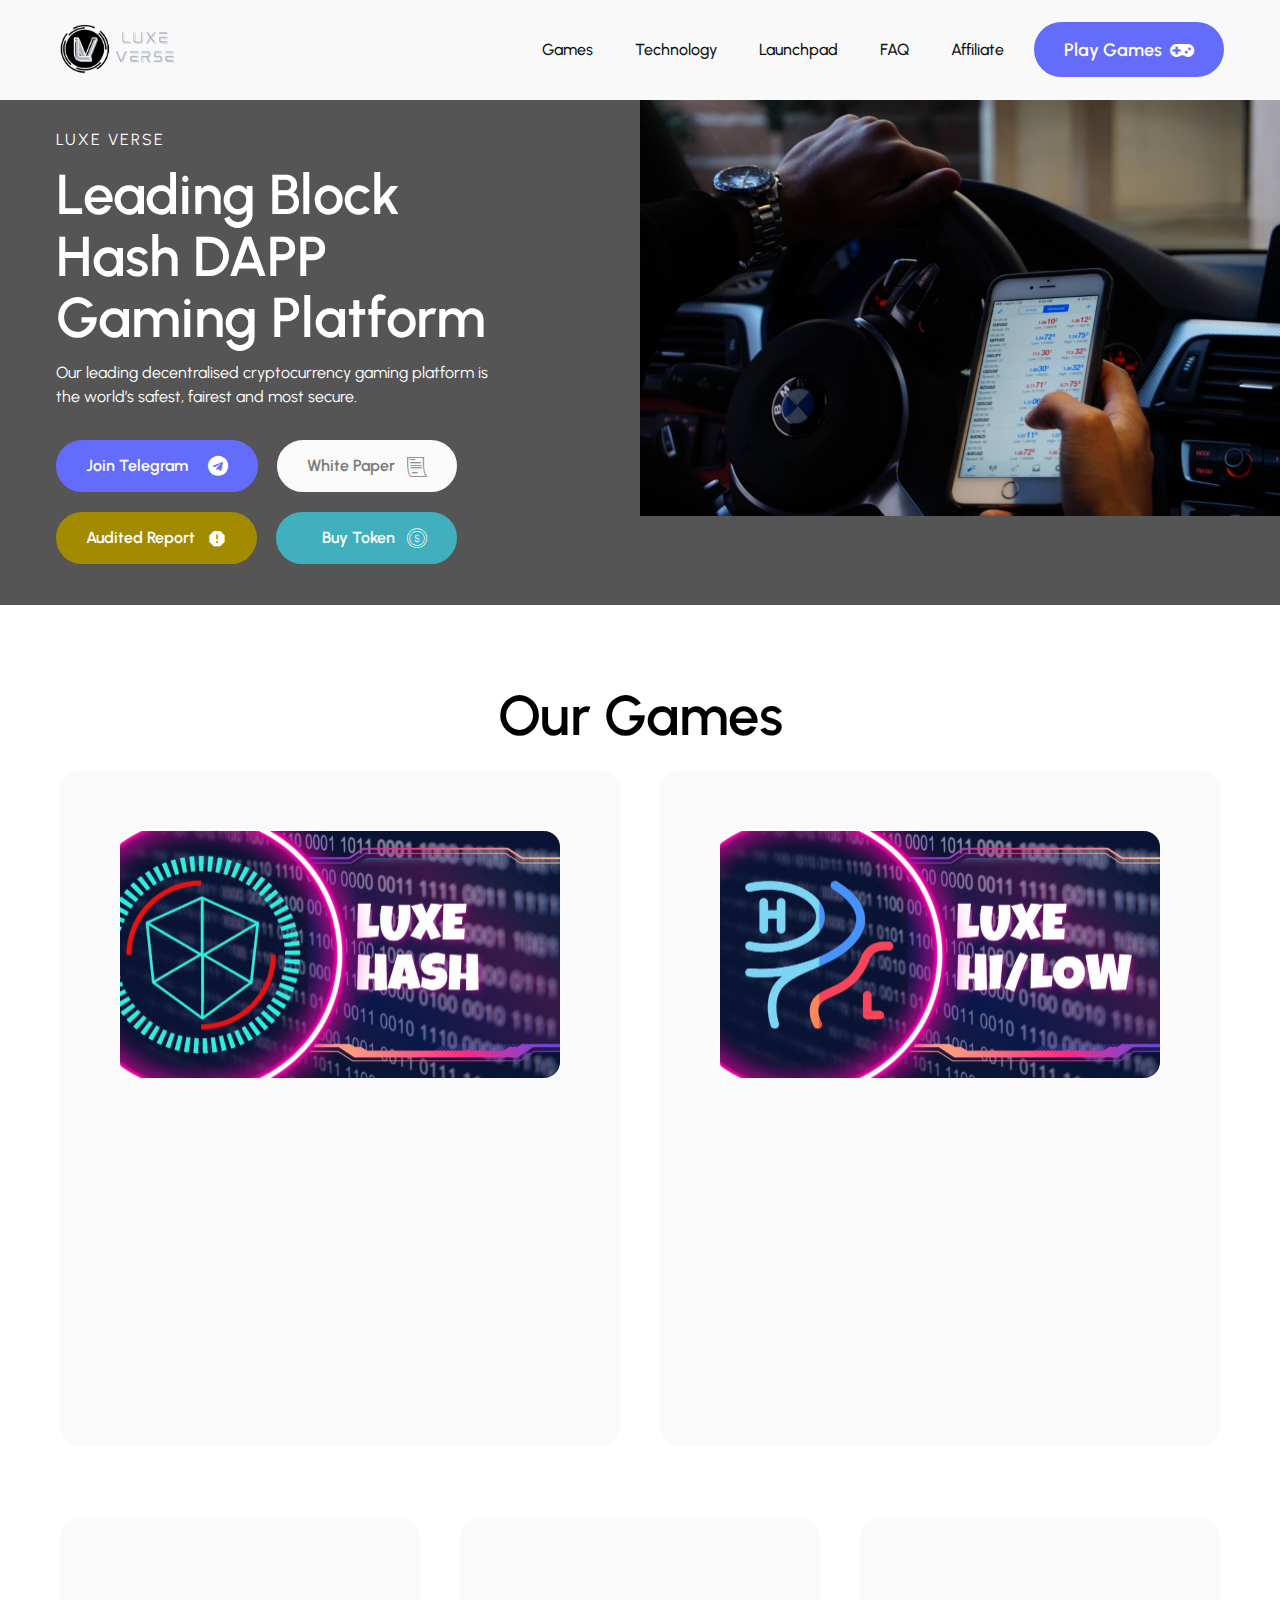
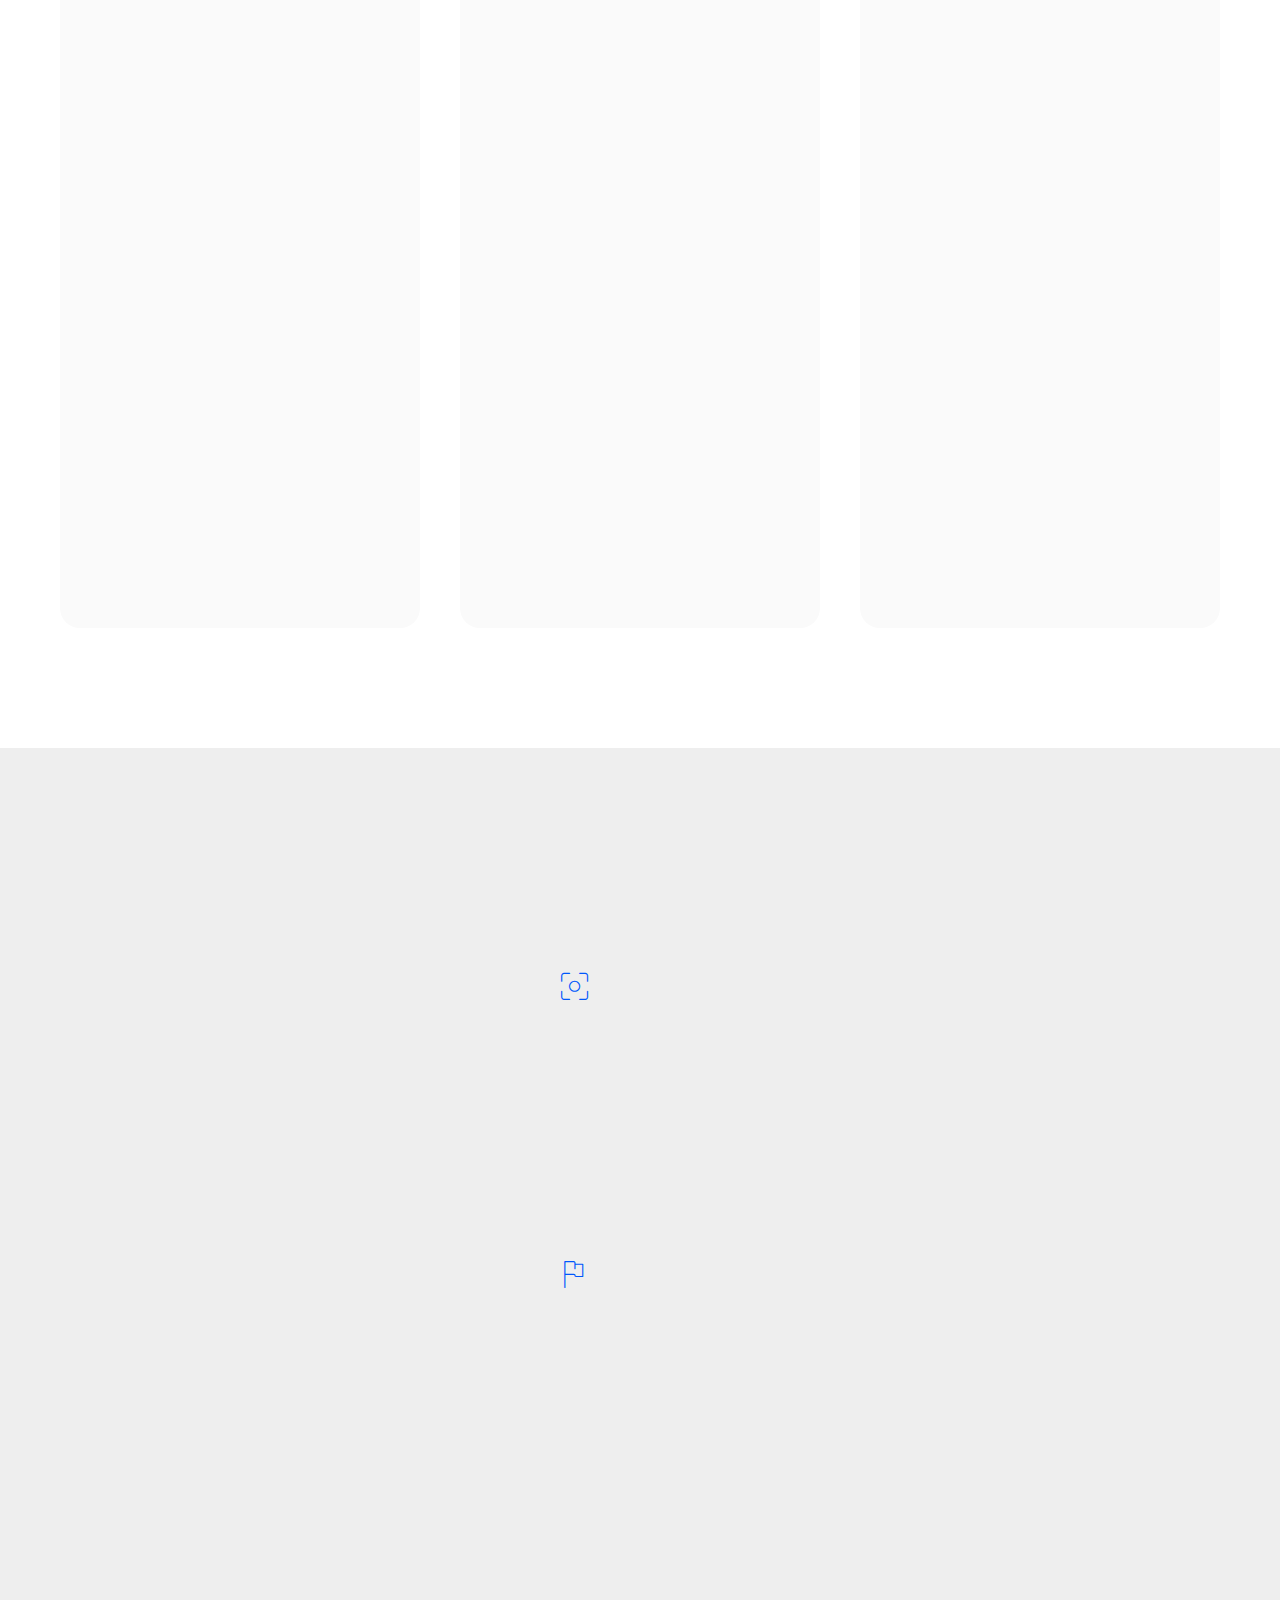
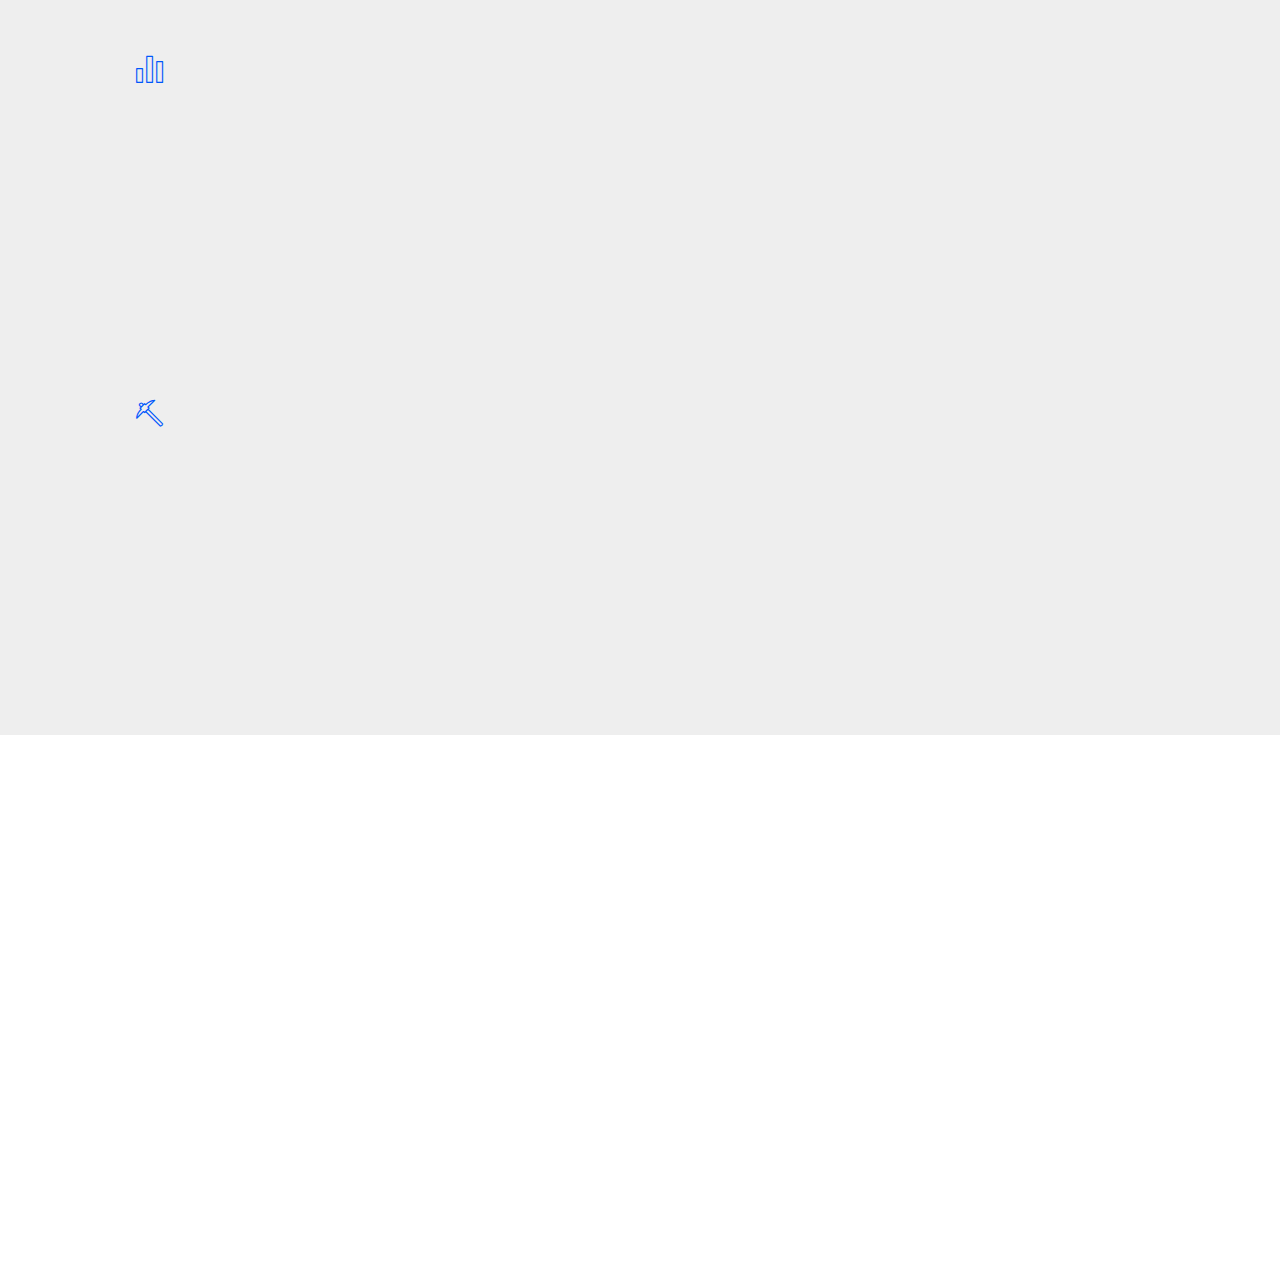
==== commit e11b3d2c: "create github pages" ====
--- a/index.html
+++ b/index.html
@@ -21,6 +21,7 @@
   <link rel="stylesheet" href="assets/bootstrap/css/bootstrap.min.css">
   <link rel="stylesheet" href="assets/bootstrap/css/bootstrap-grid.min.css">
   <link rel="stylesheet" href="assets/bootstrap/css/bootstrap-reboot.min.css">
+  <link rel="stylesheet" href="assets/animatecss/animate.css">
   <link rel="stylesheet" href="assets/dropdown/css/style.css">
   <link rel="stylesheet" href="assets/socicon/css/styles.css">
   <link rel="stylesheet" href="assets/theme/css/style.css">
@@ -373,6 +374,7 @@
   
   
   
-
+  <input name="animation" type="hidden">
+  
 </body>
 </html>--- a/assets/mobirise/css/mbr-additional.css
+++ b/assets/mobirise/css/mbr-additional.css
@@ -1,3 +1,6 @@
+.btn {
+  border-width: 2px;
+}
 body {
   font-family: Urbanist;
 }
@@ -289,7 +292,7 @@
 .btn-primary-outline,
 .btn-primary-outline:active {
   background-color: transparent !important;
-  border-color: transparent;
+  border-color: #646cfc;
   color: #646cfc;
 }
 .btn-primary-outline:hover,
@@ -298,7 +301,7 @@
 .btn-primary-outline.active {
   color: #0f1bfa !important;
   background-color: transparent!important;
-  border-color: transparent!important;
+  border-color: #0f1bfa !important;
   box-shadow: none!important;
 }
 .btn-primary-outline.disabled,
@@ -310,7 +313,7 @@
 .btn-secondary-outline,
 .btn-secondary-outline:active {
   background-color: transparent !important;
-  border-color: transparent;
+  border-color: #555555;
   color: #555555;
 }
 .btn-secondary-outline:hover,
@@ -319,7 +322,7 @@
 .btn-secondary-outline.active {
   color: #2a2a2a !important;
   background-color: transparent!important;
-  border-color: transparent!important;
+  border-color: #2a2a2a !important;
   box-shadow: none!important;
 }
 .btn-secondary-outline.disabled,
@@ -331,7 +334,7 @@
 .btn-info-outline,
 .btn-info-outline:active {
   background-color: transparent !important;
-  border-color: transparent;
+  border-color: #b4b8ff;
   color: #b4b8ff;
 }
 .btn-info-outline:hover,
@@ -340,7 +343,7 @@
 .btn-info-outline.active {
   color: #5d66ff !important;
   background-color: transparent!important;
-  border-color: transparent!important;
+  border-color: #5d66ff !important;
   box-shadow: none!important;
 }
 .btn-info-outline.disabled,
@@ -352,7 +355,7 @@
 .btn-success-outline,
 .btn-success-outline:active {
   background-color: transparent !important;
-  border-color: transparent;
+  border-color: #40b0bf;
   color: #40b0bf;
 }
 .btn-success-outline:hover,
@@ -361,7 +364,7 @@
 .btn-success-outline.active {
   color: #2a747e !important;
   background-color: transparent!important;
-  border-color: transparent!important;
+  border-color: #2a747e !important;
   box-shadow: none!important;
 }
 .btn-success-outline.disabled,
@@ -373,7 +376,7 @@
 .btn-warning-outline,
 .btn-warning-outline:active {
   background-color: transparent !important;
-  border-color: transparent;
+  border-color: #ffdd0f;
   color: #ffdd0f;
 }
 .btn-warning-outline:hover,
@@ -382,7 +385,7 @@
 .btn-warning-outline.active {
   color: #b79d00 !important;
   background-color: transparent!important;
-  border-color: transparent!important;
+  border-color: #b79d00 !important;
   box-shadow: none!important;
 }
 .btn-warning-outline.disabled,
@@ -394,7 +397,7 @@
 .btn-danger-outline,
 .btn-danger-outline:active {
   background-color: transparent !important;
-  border-color: transparent;
+  border-color: #a28b00;
   color: #a28b00;
 }
 .btn-danger-outline:hover,
@@ -403,7 +406,7 @@
 .btn-danger-outline.active {
   color: #4b4100 !important;
   background-color: transparent!important;
-  border-color: transparent!important;
+  border-color: #4b4100 !important;
   box-shadow: none!important;
 }
 .btn-danger-outline.disabled,
@@ -415,7 +418,7 @@
 .btn-black-outline,
 .btn-black-outline:active {
   background-color: transparent !important;
-  border-color: transparent;
+  border-color: #111111;
   color: #111111;
 }
 .btn-black-outline:hover,
@@ -424,7 +427,7 @@
 .btn-black-outline.active {
   color: #000000 !important;
   background-color: transparent!important;
-  border-color: transparent!important;
+  border-color: #000000 !important;
   box-shadow: none!important;
 }
 .btn-black-outline.disabled,
@@ -436,7 +439,7 @@
 .btn-white-outline,
 .btn-white-outline:active {
   background-color: transparent !important;
-  border-color: transparent;
+  border-color: #fafafa;
   color: #fafafa;
 }
 .btn-white-outline:hover,
@@ -445,7 +448,7 @@
 .btn-white-outline.active {
   color: #cfcfcf !important;
   background-color: transparent!important;
-  border-color: transparent!important;
+  border-color: #cfcfcf !important;
   box-shadow: none!important;
 }
 .btn-white-outline.disabled,
@@ -549,6 +552,12 @@
 .alert-danger {
   background-color: #a28b00;
 }
+.mbr-section-btn a.btn:not(.btn-form) {
+  border-radius: 100px;
+}
+.mbr-gallery-filter li a {
+  border-radius: 100px !important;
+}
 .mbr-gallery-filter li.active .btn {
   background-color: #646cfc;
   border-color: #646cfc;
@@ -556,6 +565,9 @@
 }
 .mbr-gallery-filter li.active .btn:focus {
   box-shadow: none;
+}
+.nav-tabs .nav-link {
+  border-radius: 100px !important;
 }
 a,
 a:hover {
@@ -612,6 +624,19 @@
   border-color: #646cfc;
 }
 /* Forms */
+.mbr-form .input-group-btn a.btn {
+  border-radius: 100px !important;
+}
+.mbr-form .input-group-btn a.btn:hover {
+  box-shadow: 0 10px 40px 0 rgba(0, 0, 0, 0.2);
+}
+.mbr-form .input-group-btn button[type="submit"] {
+  border-radius: 100px !important;
+  padding: 1rem 3rem;
+}
+.mbr-form .input-group-btn button[type="submit"]:hover {
+  box-shadow: 0 10px 40px 0 rgba(0, 0, 0, 0.2);
+}
 .jq-selectbox li:hover,
 .jq-selectbox li.selected {
   background-color: #646cfc;
--- a/assets/mobirise/css/mbr-additional.css
+++ b/assets/mobirise/css/mbr-additional.css
@@ -1,3 +1,6 @@
+.btn {
+  border-width: 2px;
+}
 body {
   font-family: Urbanist;
 }
@@ -289,7 +292,7 @@
 .btn-primary-outline,
 .btn-primary-outline:active {
   background-color: transparent !important;
-  border-color: transparent;
+  border-color: #646cfc;
   color: #646cfc;
 }
 .btn-primary-outline:hover,
@@ -298,7 +301,7 @@
 .btn-primary-outline.active {
   color: #0f1bfa !important;
   background-color: transparent!important;
-  border-color: transparent!important;
+  border-color: #0f1bfa !important;
   box-shadow: none!important;
 }
 .btn-primary-outline.disabled,
@@ -310,7 +313,7 @@
 .btn-secondary-outline,
 .btn-secondary-outline:active {
   background-color: transparent !important;
-  border-color: transparent;
+  border-color: #555555;
   color: #555555;
 }
 .btn-secondary-outline:hover,
@@ -319,7 +322,7 @@
 .btn-secondary-outline.active {
   color: #2a2a2a !important;
   background-color: transparent!important;
-  border-color: transparent!important;
+  border-color: #2a2a2a !important;
   box-shadow: none!important;
 }
 .btn-secondary-outline.disabled,
@@ -331,7 +334,7 @@
 .btn-info-outline,
 .btn-info-outline:active {
   background-color: transparent !important;
-  border-color: transparent;
+  border-color: #b4b8ff;
   color: #b4b8ff;
 }
 .btn-info-outline:hover,
@@ -340,7 +343,7 @@
 .btn-info-outline.active {
   color: #5d66ff !important;
   background-color: transparent!important;
-  border-color: transparent!important;
+  border-color: #5d66ff !important;
   box-shadow: none!important;
 }
 .btn-info-outline.disabled,
@@ -352,7 +355,7 @@
 .btn-success-outline,
 .btn-success-outline:active {
   background-color: transparent !important;
-  border-color: transparent;
+  border-color: #40b0bf;
   color: #40b0bf;
 }
 .btn-success-outline:hover,
@@ -361,7 +364,7 @@
 .btn-success-outline.active {
   color: #2a747e !important;
   background-color: transparent!important;
-  border-color: transparent!important;
+  border-color: #2a747e !important;
   box-shadow: none!important;
 }
 .btn-success-outline.disabled,
@@ -373,7 +376,7 @@
 .btn-warning-outline,
 .btn-warning-outline:active {
   background-color: transparent !important;
-  border-color: transparent;
+  border-color: #ffdd0f;
   color: #ffdd0f;
 }
 .btn-warning-outline:hover,
@@ -382,7 +385,7 @@
 .btn-warning-outline.active {
   color: #b79d00 !important;
   background-color: transparent!important;
-  border-color: transparent!important;
+  border-color: #b79d00 !important;
   box-shadow: none!important;
 }
 .btn-warning-outline.disabled,
@@ -394,7 +397,7 @@
 .btn-danger-outline,
 .btn-danger-outline:active {
   background-color: transparent !important;
-  border-color: transparent;
+  border-color: #a28b00;
   color: #a28b00;
 }
 .btn-danger-outline:hover,
@@ -403,7 +406,7 @@
 .btn-danger-outline.active {
   color: #4b4100 !important;
   background-color: transparent!important;
-  border-color: transparent!important;
+  border-color: #4b4100 !important;
   box-shadow: none!important;
 }
 .btn-danger-outline.disabled,
@@ -415,7 +418,7 @@
 .btn-black-outline,
 .btn-black-outline:active {
   background-color: transparent !important;
-  border-color: transparent;
+  border-color: #111111;
   color: #111111;
 }
 .btn-black-outline:hover,
@@ -424,7 +427,7 @@
 .btn-black-outline.active {
   color: #000000 !important;
   background-color: transparent!important;
-  border-color: transparent!important;
+  border-color: #000000 !important;
   box-shadow: none!important;
 }
 .btn-black-outline.disabled,
@@ -436,7 +439,7 @@
 .btn-white-outline,
 .btn-white-outline:active {
   background-color: transparent !important;
-  border-color: transparent;
+  border-color: #fafafa;
   color: #fafafa;
 }
 .btn-white-outline:hover,
@@ -445,7 +448,7 @@
 .btn-white-outline.active {
   color: #cfcfcf !important;
   background-color: transparent!important;
-  border-color: transparent!important;
+  border-color: #cfcfcf !important;
   box-shadow: none!important;
 }
 .btn-white-outline.disabled,
@@ -549,6 +552,12 @@
 .alert-danger {
   background-color: #a28b00;
 }
+.mbr-section-btn a.btn:not(.btn-form) {
+  border-radius: 100px;
+}
+.mbr-gallery-filter li a {
+  border-radius: 100px !important;
+}
 .mbr-gallery-filter li.active .btn {
   background-color: #646cfc;
   border-color: #646cfc;
@@ -556,6 +565,9 @@
 }
 .mbr-gallery-filter li.active .btn:focus {
   box-shadow: none;
+}
+.nav-tabs .nav-link {
+  border-radius: 100px !important;
 }
 a,
 a:hover {
@@ -612,6 +624,19 @@
   border-color: #646cfc;
 }
 /* Forms */
+.mbr-form .input-group-btn a.btn {
+  border-radius: 100px !important;
+}
+.mbr-form .input-group-btn a.btn:hover {
+  box-shadow: 0 10px 40px 0 rgba(0, 0, 0, 0.2);
+}
+.mbr-form .input-group-btn button[type="submit"] {
+  border-radius: 100px !important;
+  padding: 1rem 3rem;
+}
+.mbr-form .input-group-btn button[type="submit"]:hover {
+  box-shadow: 0 10px 40px 0 rgba(0, 0, 0, 0.2);
+}
 .jq-selectbox li:hover,
 .jq-selectbox li.selected {
   background-color: #646cfc;
